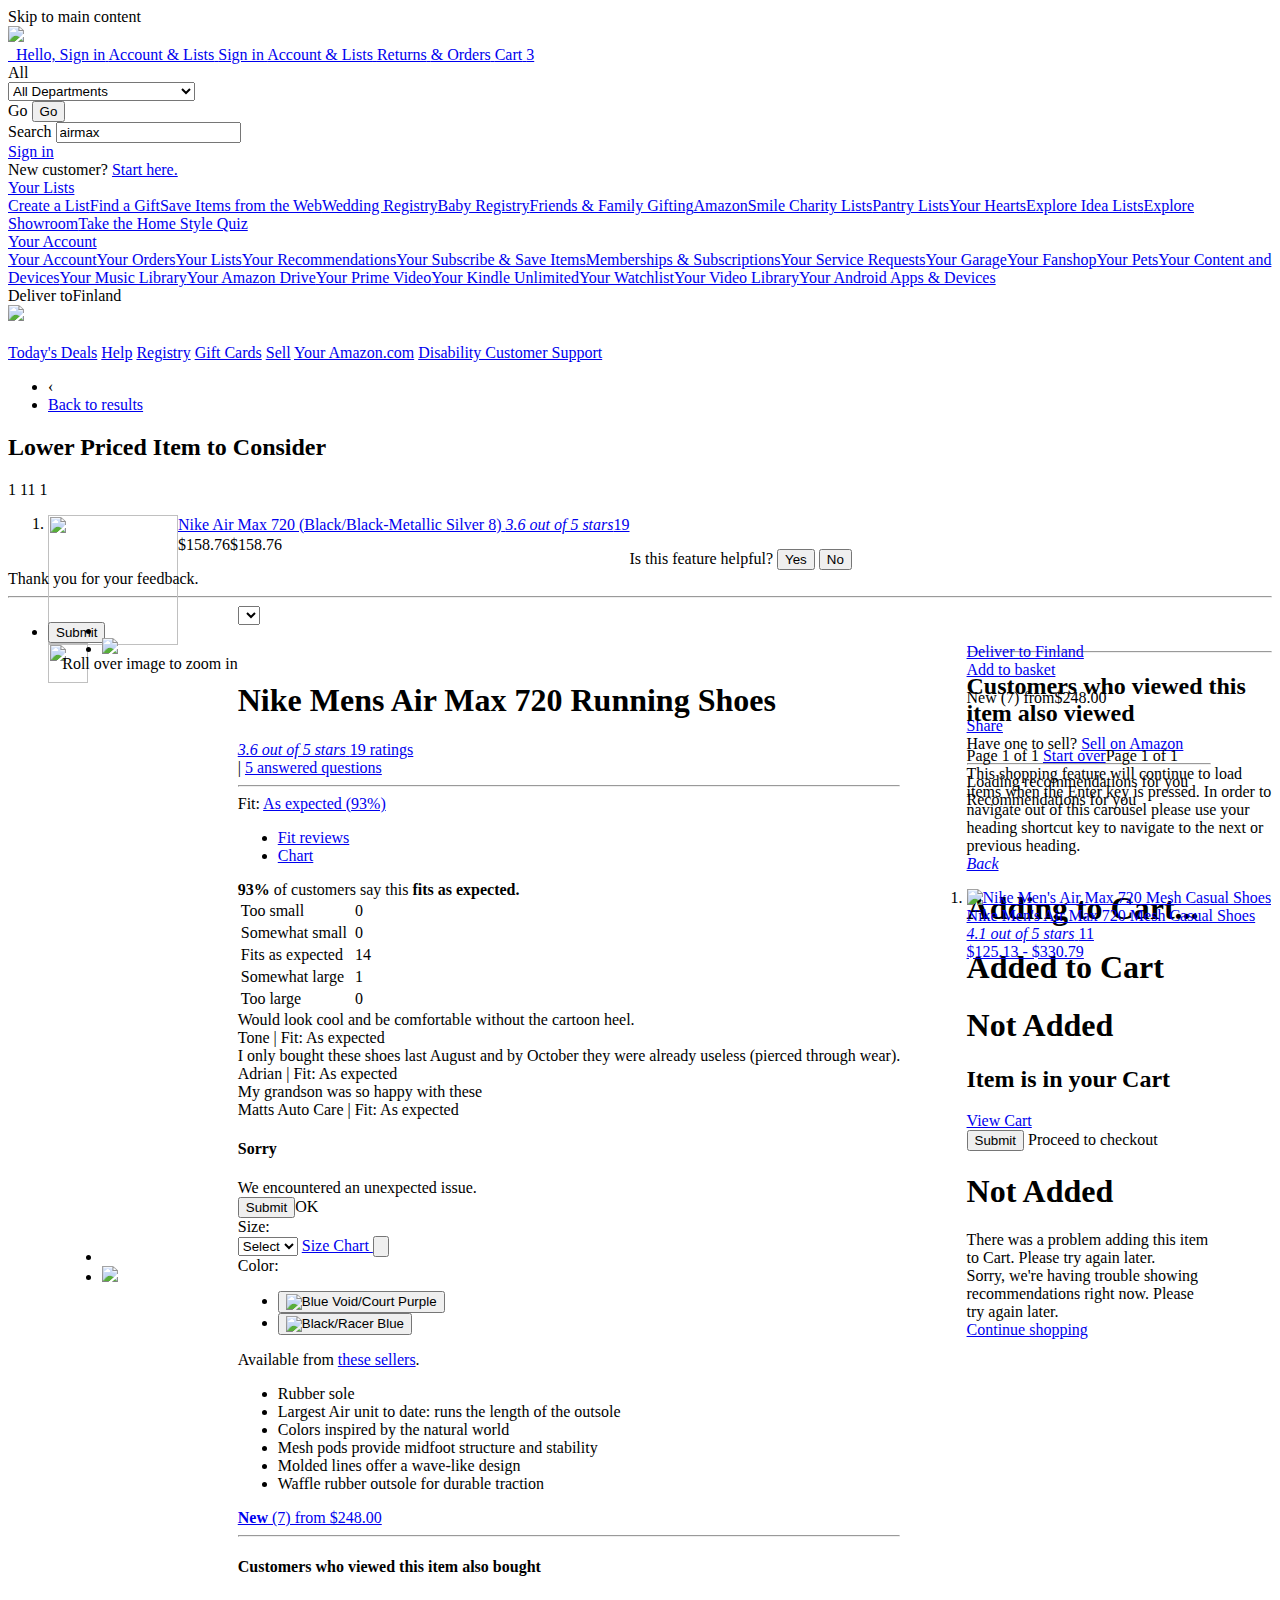
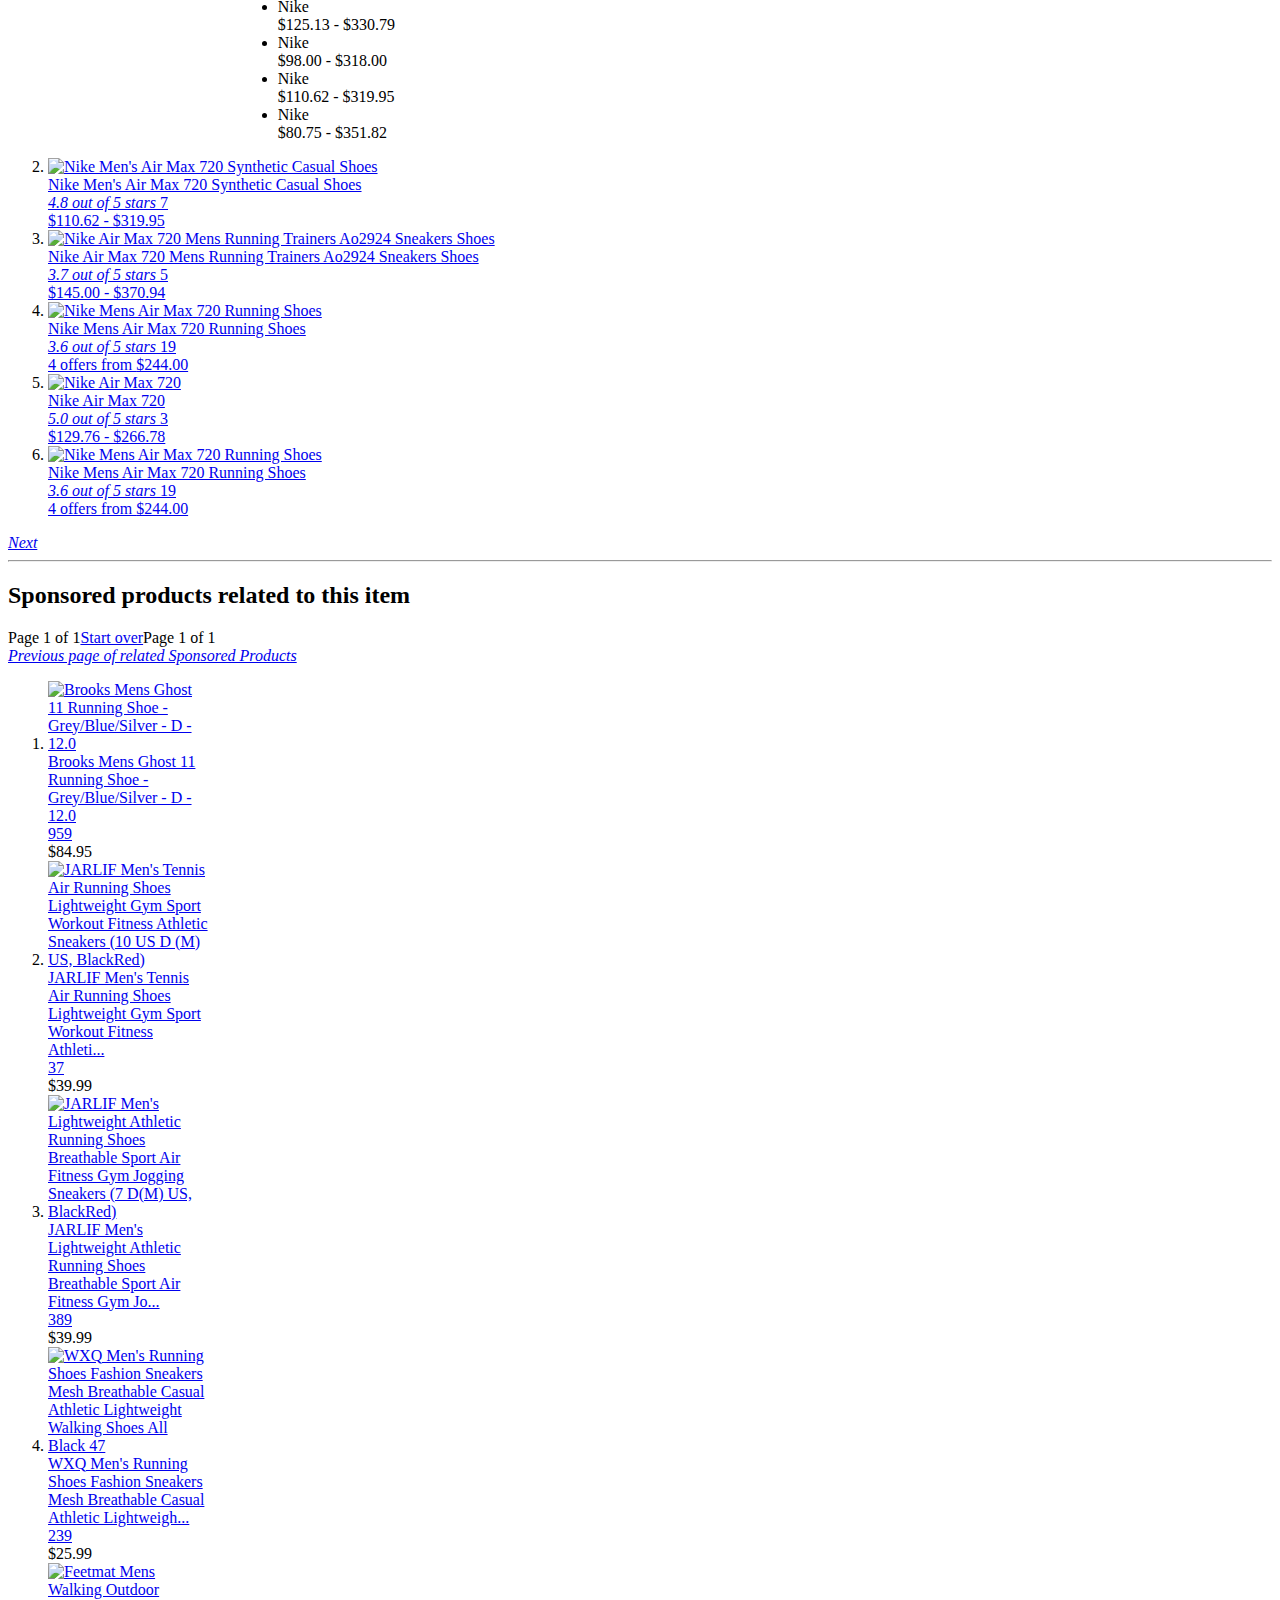
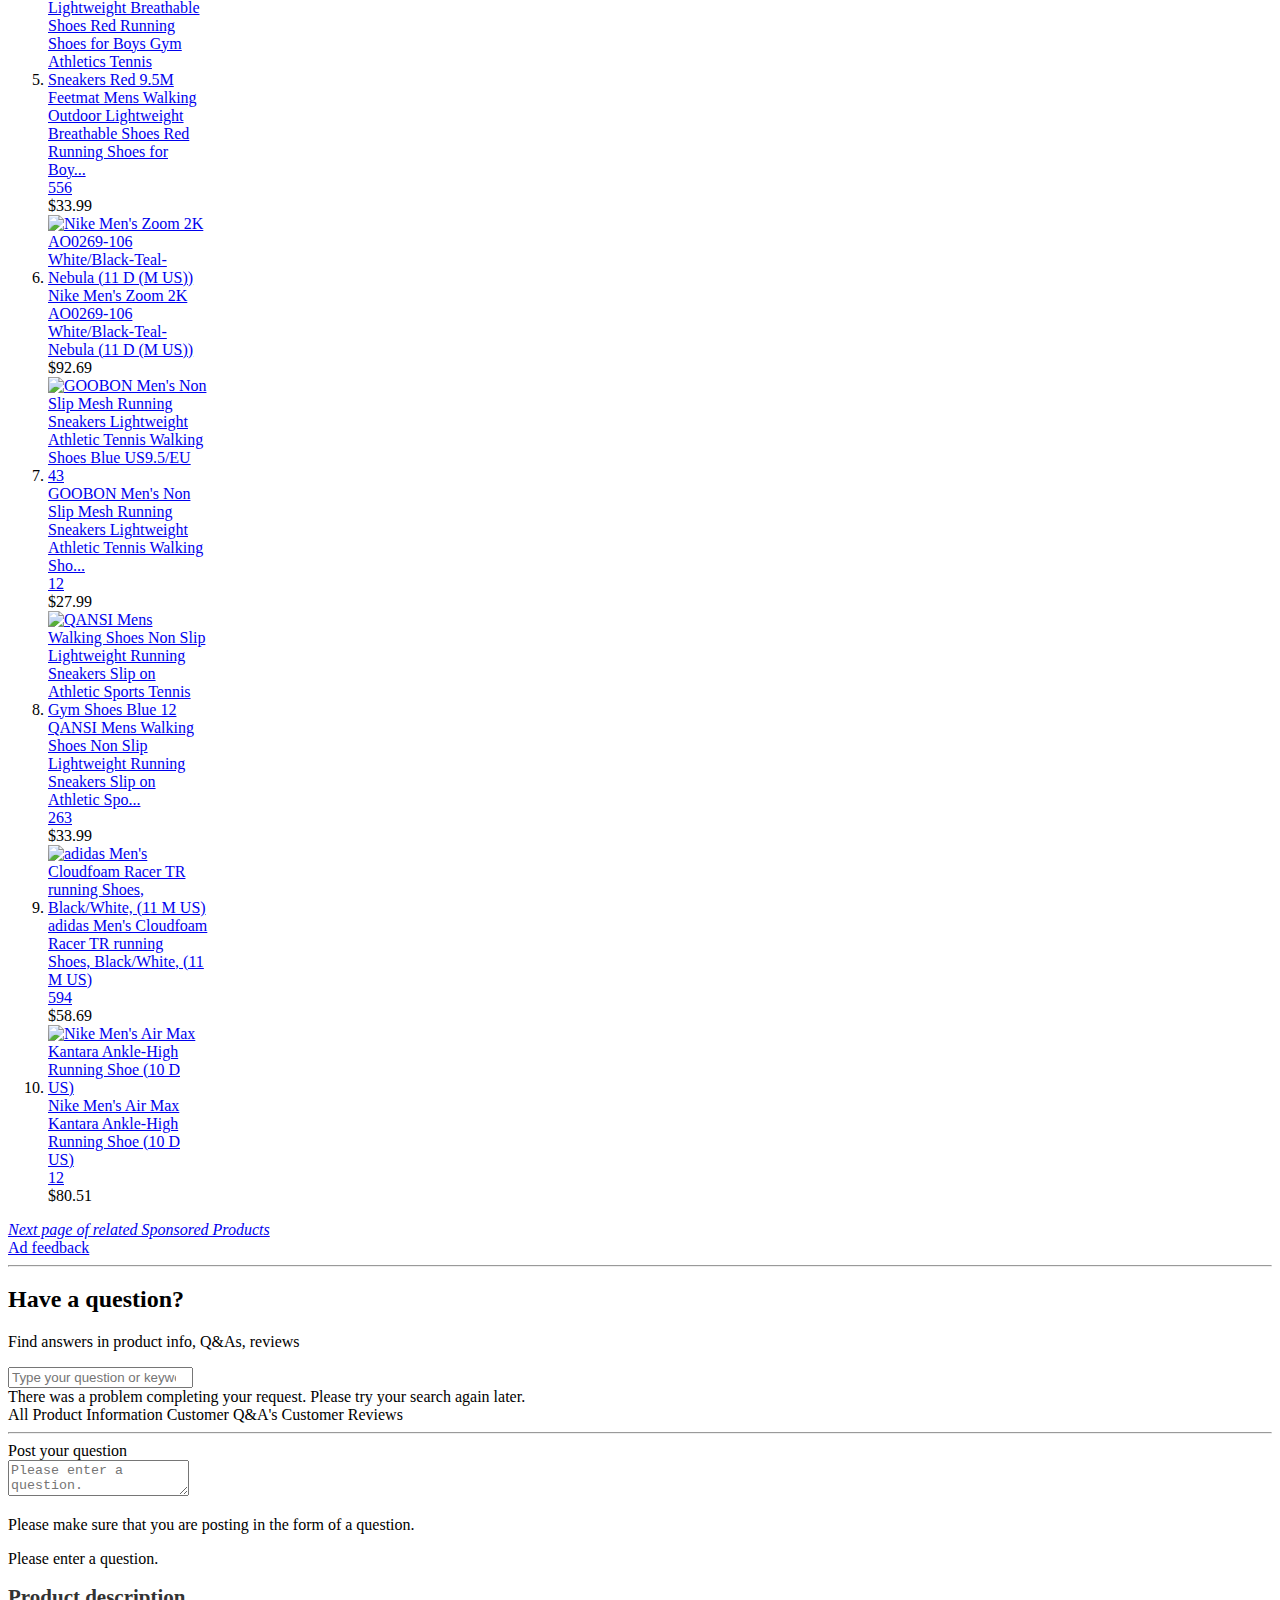
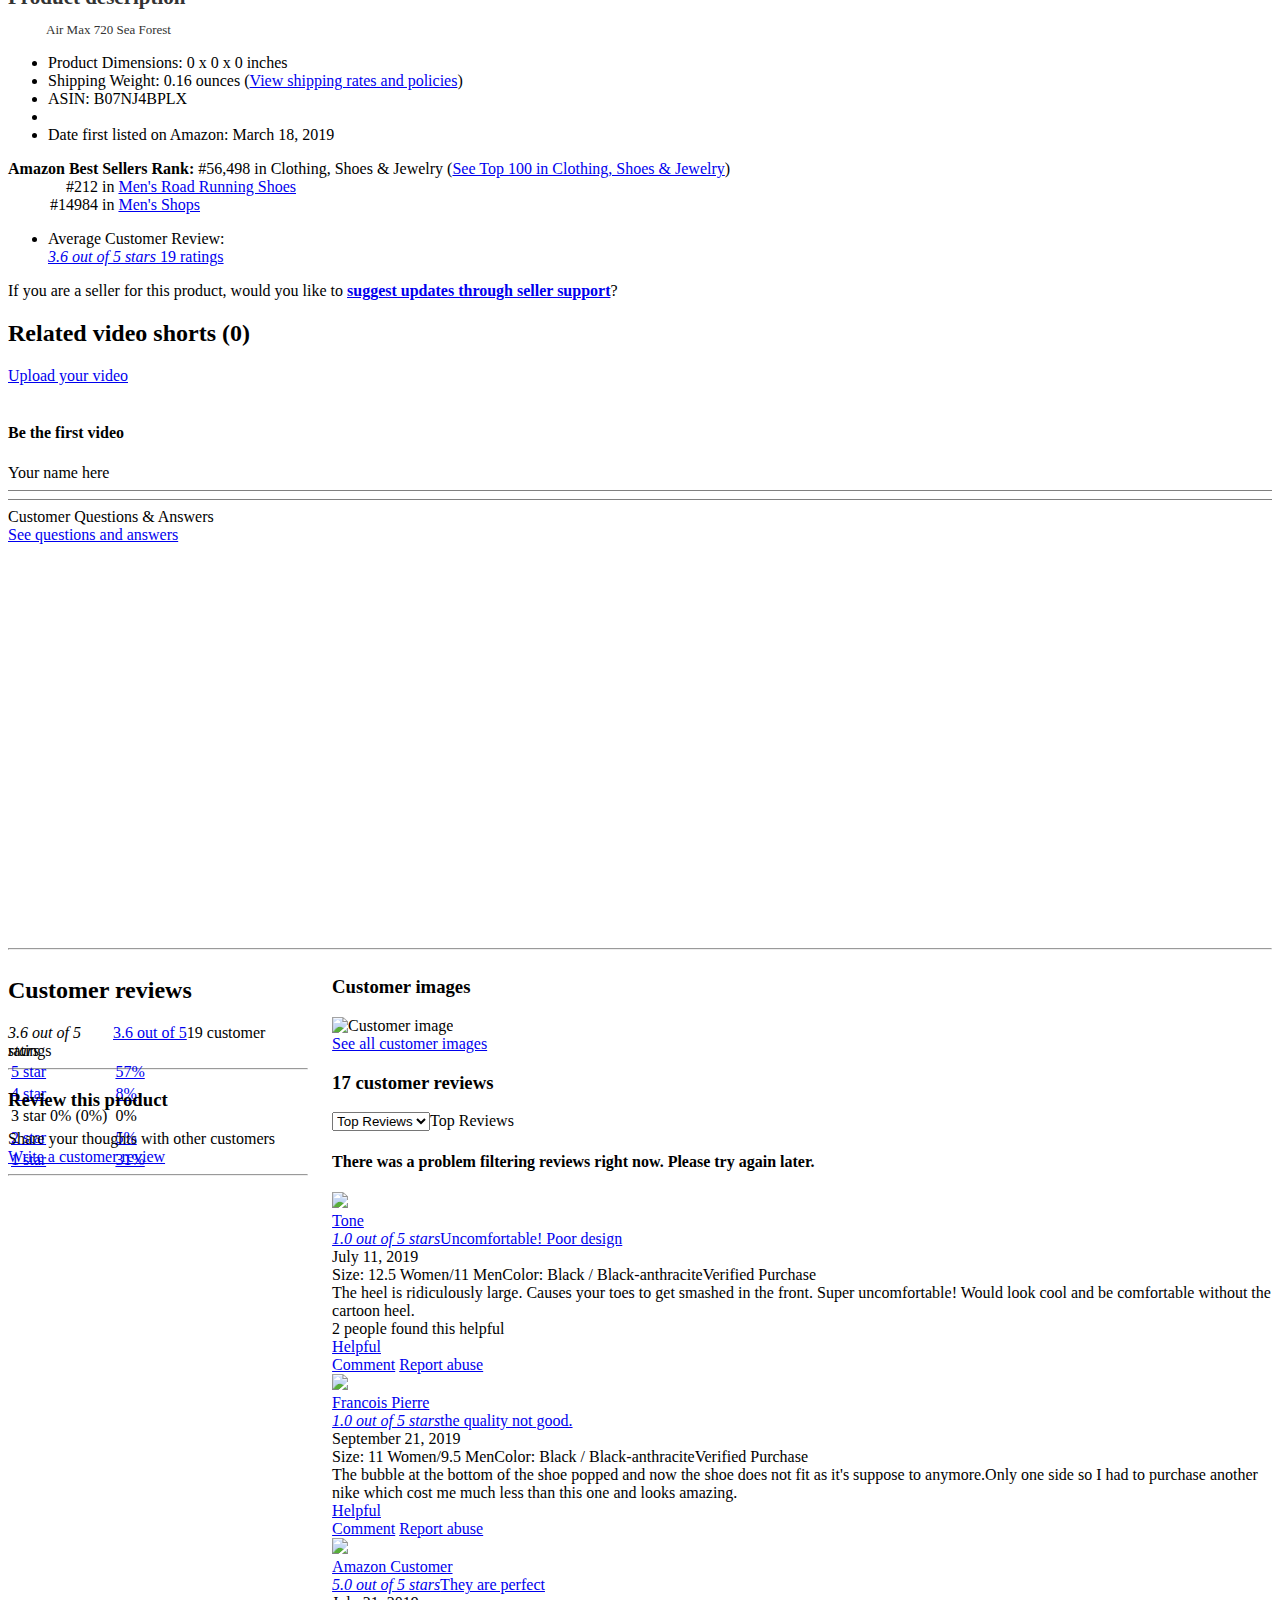
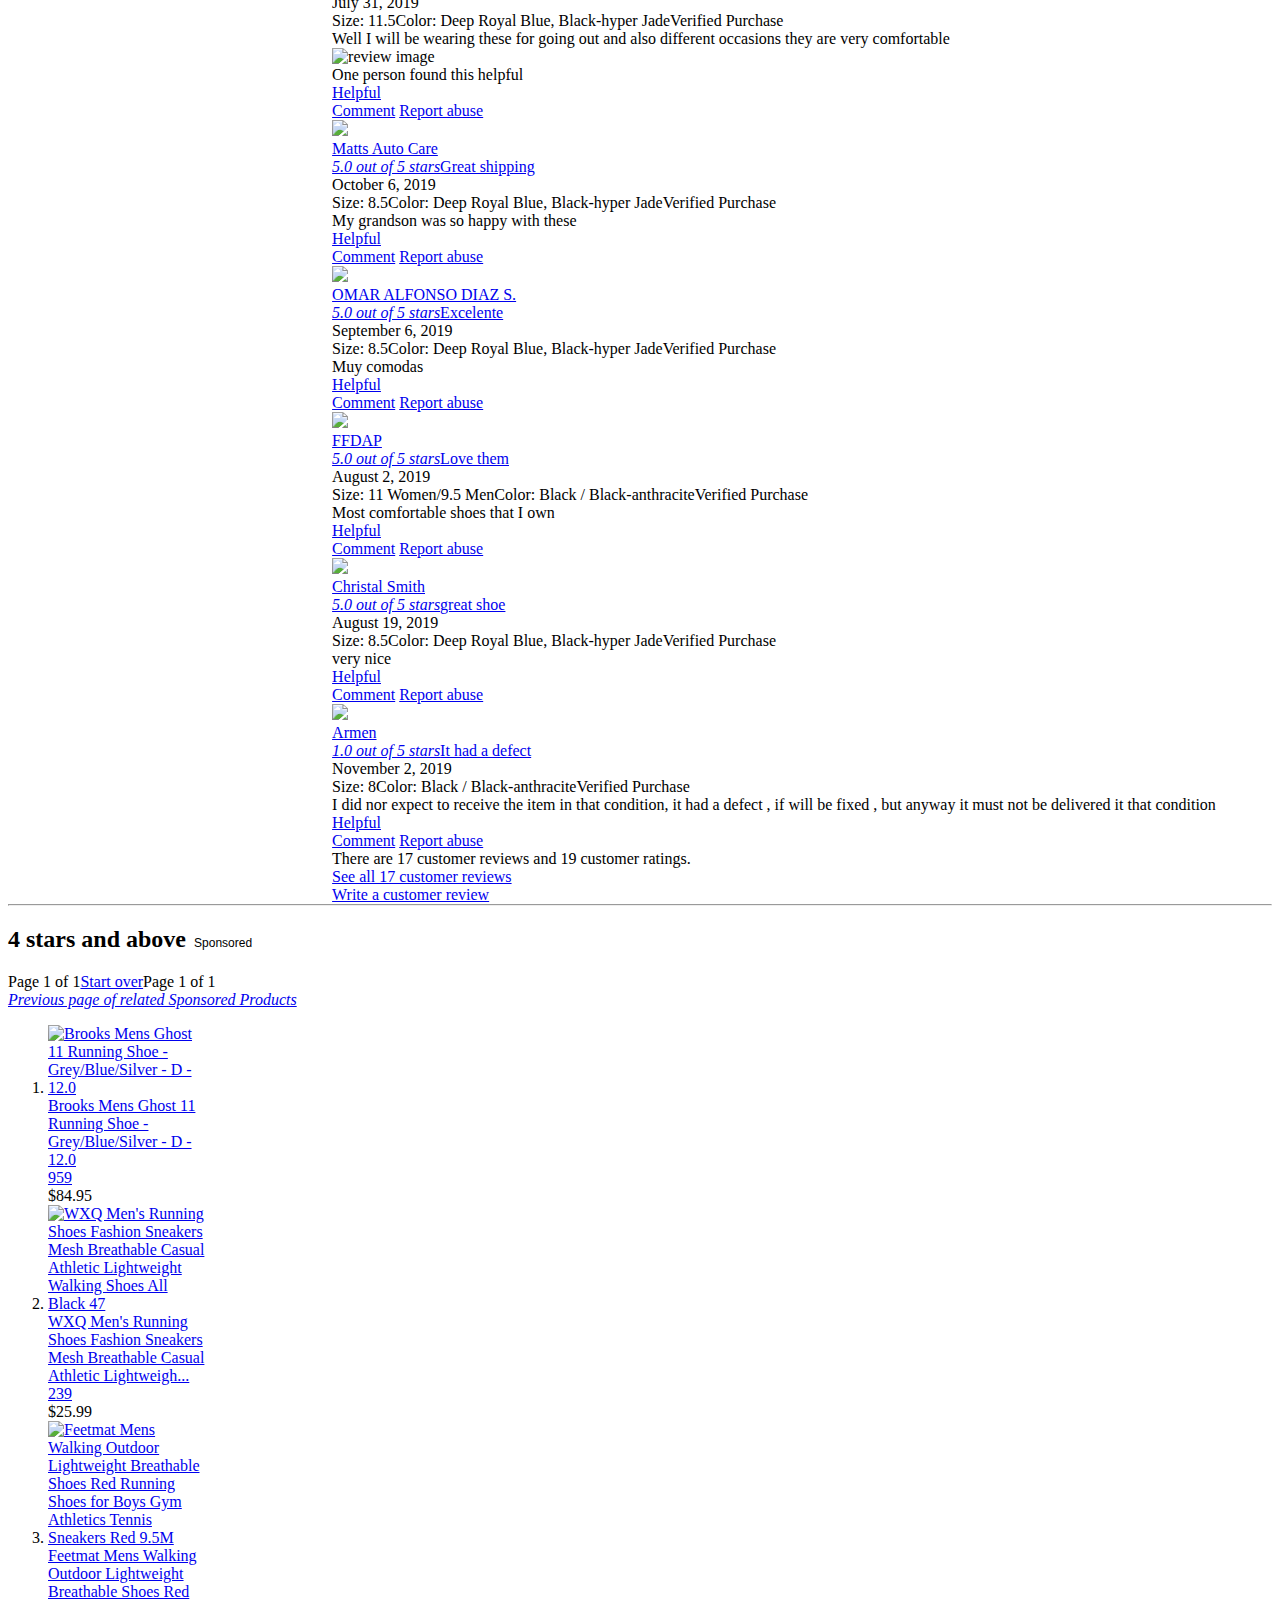
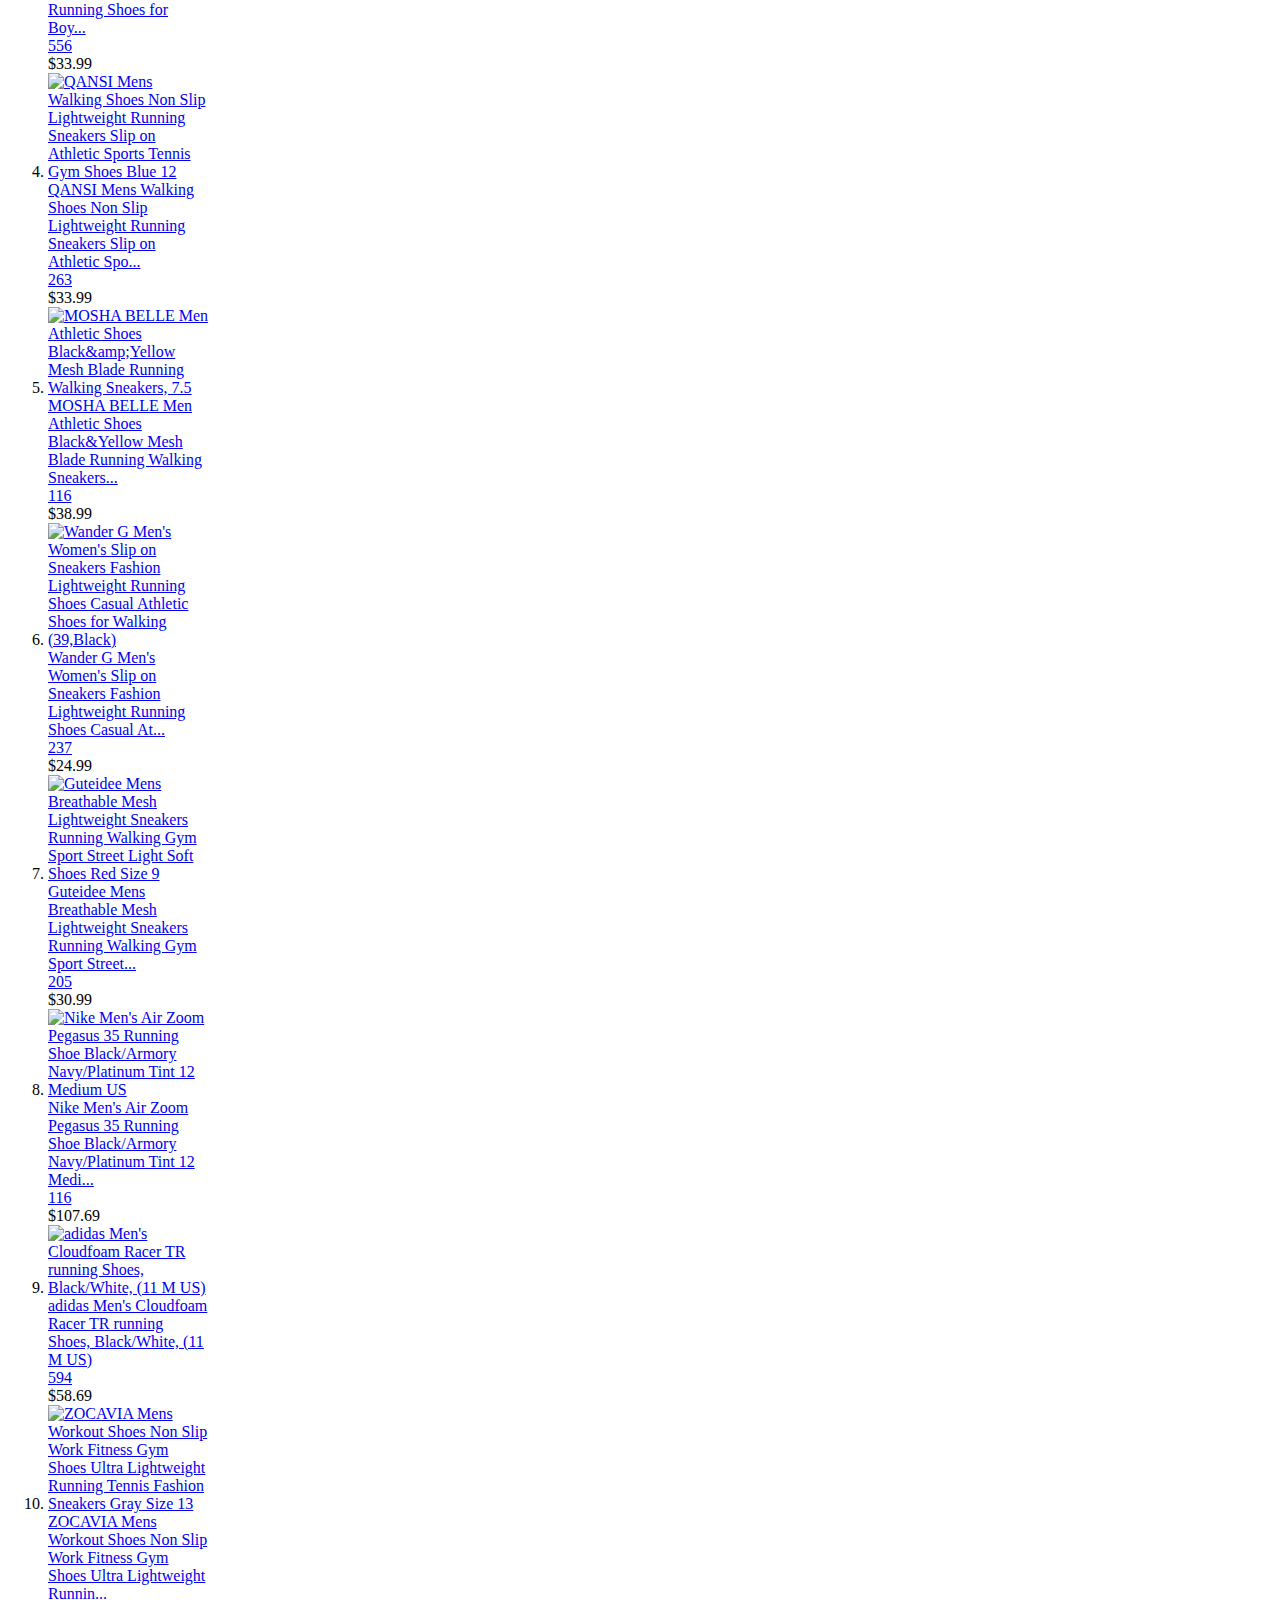
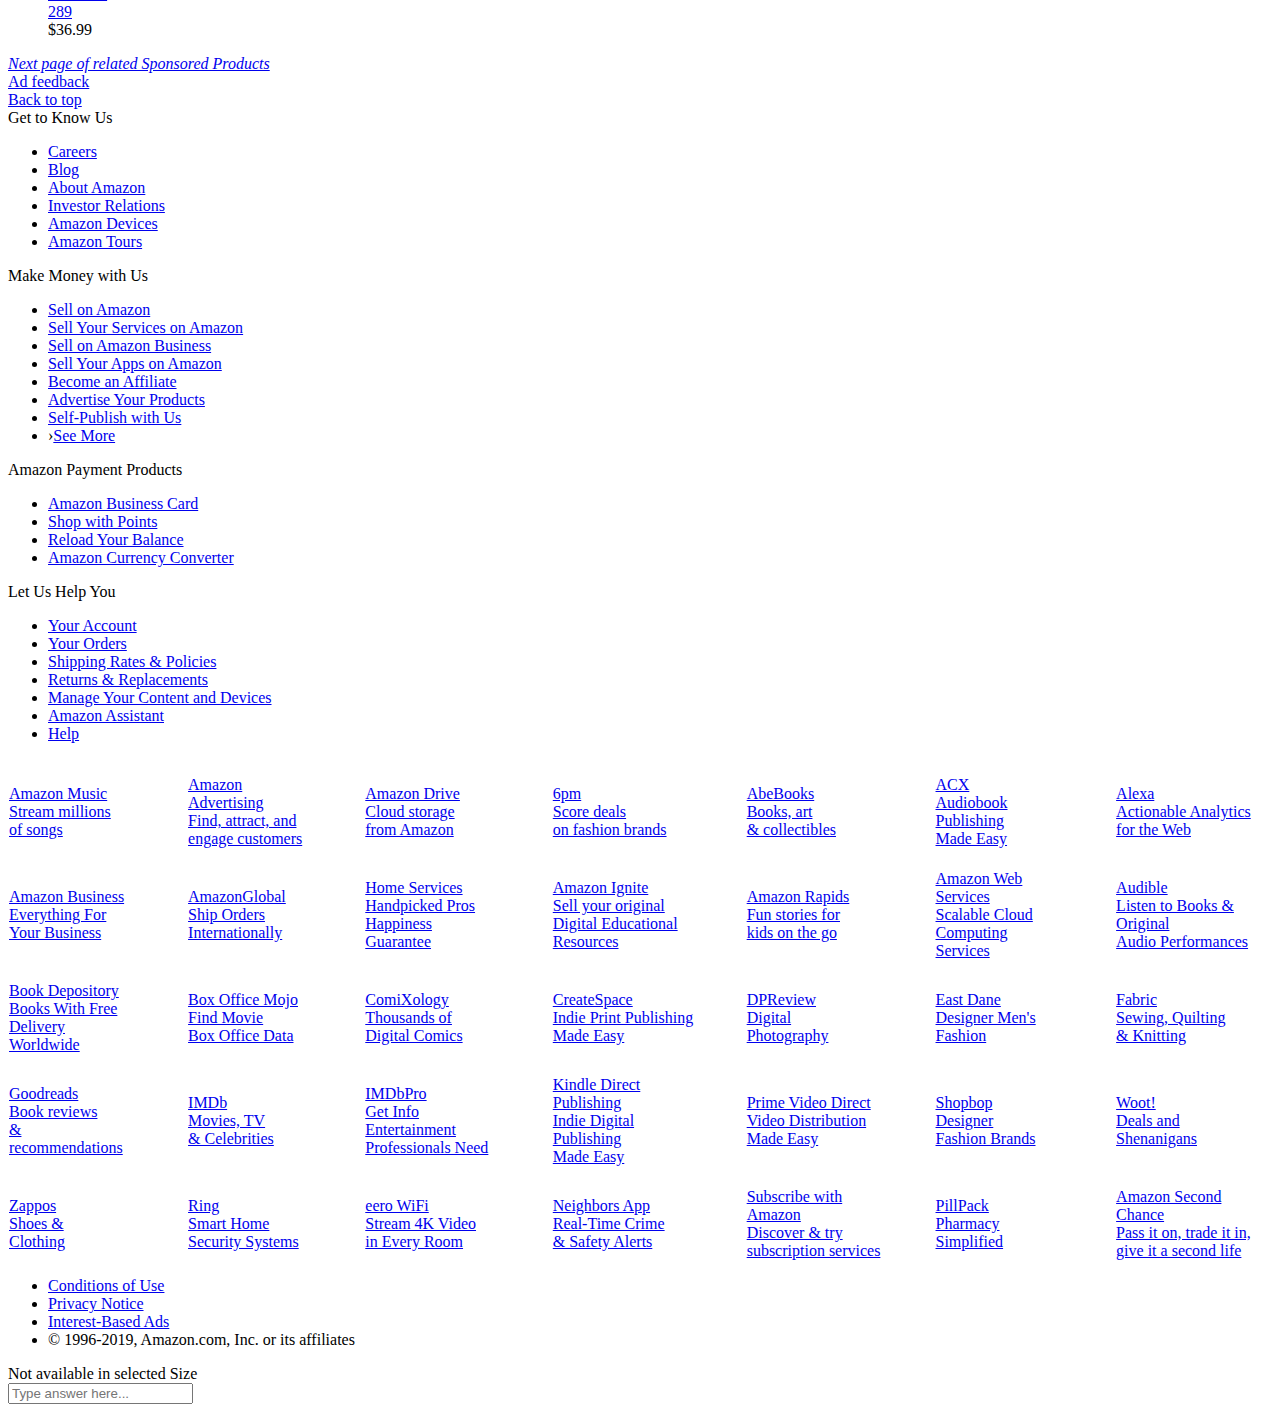
==== web/static/wrong-price/index.html @ 48854e72 "incorrect price case" ====
<!DOCTYPE html>
<!-- saved from url=(0133)https://www.amazon.com/Nike-Mens-Shoes-Royal-Hyper/dp/B07XCYPJDX/ref=sr_1_1?dchild=1&keywords=airmax&qid=1573899915&sr=8-1&th=1&psc=1 -->
<html lang="en-us" class="a-ws a-js a-audio a-video a-canvas a-svg a-drag-drop a-geolocation a-history a-webworker a-autofocus a-input-placeholder a-textarea-placeholder a-local-storage a-gradients a-transform3d -scrolling a-text-shadow a-text-stroke a-box-shadow a-border-radius a-border-image a-opacity a-transform a-transition a-ember gr__amazon_com" data-19ax5a9jf="dingo" data-aui-build-date="3.19.7-2019-11-04"><!-- sp:feature:head-start --><head><meta http-equiv="Content-Type" content="text/html; charset=UTF-8"><style class="vjs-styles-defaults">
      .video-js {
        width: 300px;
        height: 150px;
      }

      .vjs-fluid {
        padding-top: 56.25%
      }
    </style>
<meta http-equiv="x-dns-prefetch-control" content="on"><link rel="dns-prefetch" href="https://images-na.ssl-images-amazon.com/"><link rel="dns-prefetch" href="https://m.media-amazon.com/"><link rel="dns-prefetch" href="https://completion.amazon.com/"><link rel="stylesheet" href="wrong-price/Amazon.com _ Nike Mens Air Max 720 Running Shoes _ Road Running_files/51tax7M48-L._RC_516fcOUE-HL.css,01evdoiemkL.css,01K+Ps1DeEL.css,31pdJv9iSzL.css,01VszOUTO6L.css,11UGC+GXOPL.css,21LK7jaicML.css,11L58Qpo0GL.css,21kyTi1FabL.css,01ruG+gDPFL.css,01YhS3Cs-hL.css,21GwE3cR-yL.css,019SHZnt8RL.css,01wAWQRgXzL.css,21bWcRJYNIL.css">
<!-- sp:feature:nav-inline-css -->
<style>.nav-sprite-v1 .nav-sprite, .nav-sprite-v1 .nav-icon {
  background-image: url(https://images-na.ssl-images-amazon.com/images/G/01/gno/sprites/nav-sprite-global_bluebeacon-1x_optimized_layout1._CB468670774_.png);
  background-position: 0 1000px;
  background-repeat: repeat-x;
}
.nav-spinner {
  background-image: url(https://images-na.ssl-images-amazon.com/images/G/01/javascripts/lib/popover/images/snake._CB192571611_.gif);
  background-position: center center;
  background-repeat: no-repeat;
}
.nav-timeline-icon, .nav-access-image, .nav-timeline-prime-icon {
  background-image: url(https://images-na.ssl-images-amazon.com/images/G/01/gno/sprites/timeline_sprite_1x._CB276239408_.png);
  background-repeat: no-repeat;
}
</style><!-- NAVYAAN CSS -->
<link rel="stylesheet" href="wrong-price/Amazon.com _ Nike Mens Air Max 720 Running Shoes _ Road Running_files/21rQMjhzuzL._RC_7172e99ickL.css,11-cFHXC3yL.css,31DAr4NkZQL.css,21lRUdwotiL.css,41tc24mJIGL.css,11G4HxMtMSL.css,31OvHRW+XiL.css,01XHMOHpK1L.css_.css">
<!-- sp:feature:host-assets -->

















  
  







    

    





 
 
 
 






























 
 
 
 





















<!-- htmlBeginMarker -->

    
















    







    
    
    
    



  













            
        












  





    























  
  






































  




    
    

    
    












            


            






            

        








            






























  











    
    
  





        
        
        


  













    
    
    
    


            


            






            

        








            
























  












    
    











    
    
        
        


    
    




































  


   
    
    



























<style>
.ap_popover_unsprited .ap_body .ap_left{background-image:url(https://images-na.ssl-images-amazon.com/images/G/01/javascripts/lib/popover/images/po_left_17._V1_.png)}.ap_popover_unsprited .ap_body .ap_right{background-image:url(https://images-na.ssl-images-amazon.com/images/G/01/javascripts/lib/popover/images/po_right_17._V1_.png)}.ap_popover_unsprited .ap_header .ap_left{background-image:url(https://images-na.ssl-images-amazon.com/images/G/01/javascripts/lib/popover/images/po_top_left._V1_.png)}.ap_popover_unsprited .ap_header .ap_right{background-image:url(https://images-na.ssl-images-amazon.com/images/G/01/javascripts/lib/popover/images/po_top_right._V1_.png)}.ap_popover_unsprited .ap_header .ap_middle{background-image:url(https://images-na.ssl-images-amazon.com/images/G/01/javascripts/lib/popover/images/po_top._V1_.png)}.ap_popover_unsprited .ap_footer .ap_left{background-image:url(https://images-na.ssl-images-amazon.com/images/G/01/javascripts/lib/popover/images/po_bottom_left._V1_.png)}.ap_popover_unsprited .ap_footer .ap_right{background-image:url(https://images-na.ssl-images-amazon.com/images/G/01/javascripts/lib/popover/images/po_bottom_right._V1_.png)}.ap_popover_unsprited .ap_footer .ap_middle{background-image:url(https://images-na.ssl-images-amazon.com/images/G/01/javascripts/lib/popover/images/po_bottom._V1_.png)}.ap_popover_sprited .ap_body .ap_left,.ap_popover_sprited .ap_body .ap_right{background-image:url(https://images-na.ssl-images-amazon.com/images/G/01/javascripts/lib/popover/images/light/sprite-v._V1_.png)}.ap_popover_sprited .ap_closebutton,.ap_popover_sprited .ap_footer .ap_left,.ap_popover_sprited .ap_footer .ap_middle,.ap_popover_sprited .ap_footer .ap_right,.ap_popover_sprited .ap_header .ap_left,.ap_popover_sprited .ap_header .ap_middle,.ap_popover_sprited .ap_header .ap_right{background-image:url(https://images-na.ssl-images-amazon.com/images/G/01/javascripts/lib/popover/images/light/sprite-h._V1_.png)}.ap_popover_sprited .ap_body .ap_left-arrow,.ap_popover_sprited .ap_body .ap_right-arrow{background-image:url(https://images-na.ssl-images-amazon.com/images/G/01/javascripts/lib/popover/images/light/sprite-arrow-v._V1_.png)}.ap_popover{position:absolute;outline:0}.ap_body{height:100%;min-height:36px;position:relative;background-color:#fff;margin:0 17px}.ap_body .ap_left,.ap_popover_sprited .ap_body .ap_left-arrow{width:17px;height:100%;position:absolute;top:0;left:-17px;background-attachment:scroll;background-repeat:repeat-y}.ap_popover_sprited .ap_body .ap_left{background-position:0 top}.ap_body .ap_right,.ap_popover_sprited .ap_body .ap_right-arrow{width:17px;height:100%;position:absolute;top:0;right:-17px;background-attachment:scroll;background-repeat:repeat-y}.ap_popover_sprited .ap_body .ap_right{background-position:-51px top}.ap_footer,.ap_header{position:relative;width:100%}.ap_footer *,.ap_header *{height:26px}.ap_header .ap_left{position:absolute;top:0;left:0;width:34px;background-attachment:scroll;background-repeat:no-repeat}.ap_popover_sprited .ap_header .ap_left{background-position:left -2px}.ap_header .ap_right{width:34px;position:absolute;top:0;right:0;background-attachment:scroll;background-repeat:no-repeat}.ap_popover_sprited .ap_header .ap_right{background-position:right -2px}.ap_header .ap_middle{margin:0 34px;background-attachment:scroll;background-repeat:repeat-x}.ap_popover_sprited .ap_header .ap_middle{background-position:0 -70px}.ap_footer .ap_left{position:absolute;top:0;left:0;width:34px;background-attachment:scroll;background-repeat:no-repeat}.ap_popover_sprited .ap_footer .ap_left{background-position:left -40px}.ap_footer .ap_right{width:34px;position:absolute;top:0;right:0;background-attachment:scroll;background-repeat:no-repeat}.ap_popover_sprited .ap_footer .ap_right{background-position:right -40px}.ap_footer .ap_middle{margin:0 34px;background-attachment:scroll;background-repeat:repeat-x}.ap_popover_sprited .ap_footer .ap_middle{background-position:0 -108px}.ap_popover .ap_titlebar{display:none;position:absolute;left:0;top:0;background-color:#EAF3FE;border-bottom:1px solid #C2DDF2;font-size:14px;font-weight:700;margin:8px 18px;white-space:nowrap;overflow:hidden}.ap_popover .ap_titlebar.multiline{white-space:normal;overflow:visible}.ap_popover .ap_titlebar .ap_title{padding:4px 0;margin-left:10px;overflow:hidden}#ap_overlay,#ap_overlay div{background-color:#3F4C58;width:100%;position:absolute;top:0;left:0;z-index:99}.ap_popover .ap_close{position:absolute;right:18px;top:13px}.ap_popover .ap_close a{padding:5px;text-decoration:none;outline:0}.ap_popover .ap_close .ap_closetext{display:none;margin-right:5px;line-height:1em}.ap_popover .ap_closebutton{display:-moz-inline-box;display:inline-block;width:15px;height:15px;background-repeat:no-repeat;background-position:0 -136px;position:relative;overflow:hidden;vertical-align:top}.ap_popover .ap_closebutton span{position:absolute;top:-9999px}.ap_popover .ap_close img{vertical-align:top}.ap_classic{border-top:1px solid #ccc;border-left:1px solid #ccc;border-bottom:1px solid #2F2F1D;border-right:1px solid #2F2F1D;background-color:#EFEDD4;padding:3px}.ap_classic .ap_titlebar{color:#86875D;font-size:12px;padding:0 0 3px 0;line-height:1em}.ap_classic .ap_close{float:right}.ap_classic .ap_content{clear:both;background-color:#fff;border:1px solid #ACA976;padding:8px;font-size:11px}
</style>
<link rel="stylesheet" href="wrong-price/Amazon.com _ Nike Mens Air Max 720 Running Shoes _ Road Running_files/416kQIkBd-L._RC_41ufqE3zTRL.css,11UGK4+GCNL.css,210LbiKyCML.css,31j6BOPjmzL.css,01ekIXTj5kL.css,01KvCqKMBgL.css,21ckusqmu6L.css,014trSKrO3L.css,21UvDaNT8uL.css,21ByukFKG4L.css,01f0Gtj6a9L.css,01HK5awd8AL.css,01D-B-OeNDL.css,21CTcSQ19+L.css,01tf3OZN+lL.css">
<link rel="stylesheet" href="wrong-price/Amazon.com _ Nike Mens Air Max 720 Running Shoes _ Road Running_files/41-w0PQZ19L.css">
<link rel="stylesheet" href="wrong-price/Amazon.com _ Nike Mens Air Max 720 Running Shoes _ Road Running_files/01YXz0HO1fL.css">
<link rel="stylesheet" href="wrong-price/Amazon.com _ Nike Mens Air Max 720 Running Shoes _ Road Running_files/21EHKNyvbWL.css">














    






    
    



      


    






 





















        










    
    





















 
 
 















    

      








        




























































    
    
      



    
    
    
    
        
        





























        





    
    






  

    












<style type="text/css">

  #cm_cr_dpwidget .a-size-micro {
    font-size: 9px;
  } 

  #cm_cr_dpwidget .c7yTopDownDashedStrike {
    border-top: 1px dashed #A9A9A9;
    border-bottom: 1px dashed #A9A9A9;
  }

  #cm_cr_dpwidget .c7yBadgeAUI {
    text-transform: uppercase;
    letter-spacing: 0.5px;
    padding: 2px;
    white-space: nowrap;
  }

</style>



<style type="text/css">.nav-sprite-v1 .nav-sprite, .nav-sprite-v1 .nav-icon {
  background-image: url(https://images-na.ssl-images-amazon.com/images/G/01/gno/sprites/nav-sprite-global_bluebeacon-1x_optimized_layout1._CB468670774_.png);
  background-position: 0 1000px;
  background-repeat: repeat-x;
}
.nav-spinner {
  background-image: url(https://images-na.ssl-images-amazon.com/images/G/01/javascripts/lib/popover/images/snake._CB192571611_.gif);
  background-position: center center;
  background-repeat: no-repeat;
}
.nav-timeline-icon, .nav-access-image, .nav-timeline-prime-icon {
  background-image: url(https://images-na.ssl-images-amazon.com/images/G/01/gno/sprites/timeline_sprite_1x._CB276239408_.png);
  background-repeat: no-repeat;
}

@media screen and (-webkit-min-device-pixel-ratio:0) {
    #shipToAUIButton .a-dropdown-prompt { display:inline-block; width:120px; overflow:hidden; text-overflow:ellipsis;  }
}
#rhf .cBoxTL, #rhf .cBoxTR, #rhf .cBoxBL, #rhf .cBoxBR { background-image:url(https://images-na.ssl-images-amazon.com/images/G/01/common/sprites/sprite-site-wide-2._CB146303866_.png); }
.swSprite { display: -moz-inline-box; display: inline-block; margin: 0;padding: 0; position: relative; overflow: hidden; vertical-align: middle; background-image: url(https://images-na.ssl-images-amazon.com/images/G/01/common/sprites/sprite-site-wide._CB377386094_.png); background-repeat: no-repeat; }
.swSprite span { position: absolute; left: -9999px; }
.sims-popunder{background:url(https://images-na.ssl-images-amazon.com/images/G/01/nav2/images/sims_atc_205px._V376380388_.png) no-repeat scroll left bottom transparent;min-height:256px}
.rhfWrapper .shoveler .back-button a .bg-image, .rhfWrapper .shoveler .next-button a .bg-image, .rhfWrapper .shoveler div.disabled-button { background-image: url(https://images-na.ssl-images-amazon.com/images/G/01/common/sprites/sprite-site-wide._CB377386094_.png); }
.rhfWrapper .shoveler .next-button a .bg-image {  background-position: -60px -80px;background-color: white;}
.rhfWrapper .shoveler .back-button a .bg-image { background-position: -30px -80px; background-color: white;}
.auiTestSprite { background: url(https://images-na.ssl-images-amazon.com/images/G/01/nav2/images/sprite-carousel-btns-stars2._CB376388587_.png) no-repeat scroll 0 0 transparent; }

  .simsWrapper .shoveler ul { height: 218px; }
  .apparel .simsWrapper .shoveler ul { height: 318px;}

#twister .swatches li.swatchSelect .arrow { background:url(https://images-na.ssl-images-amazon.com/images/G/01/twister/images/down-arrow-shadow-v2._CB267603003_.png) no-repeat center top; }
#twister .swatches li.swatchUnavailableHover .xoverlay  { background: url(https://images-na.ssl-images-amazon.com/images/G/01/twister/images/swatches._CB146859256_.png) repeat -54px -64px; }
#twisterPopover .twisterPopoverArrow { background:url(https://images-na.ssl-images-amazon.com/images/G/01/gateway/csw/tri-down._CB155542082_.png)no-repeat 11px 0; }
#wishlist-dropdown-content .s_plus { background:url(https://images-na.ssl-images-amazon.com/images/G/01/common/sprites/sprite-dp-2._CB384267953_.png) no-repeat scroll -140px -540px transparent; }
#fg_sizing_tabs { background:transparent url(https://images-na.ssl-images-amazon.com/images/G/01/apparel/rcxgs/tabs/tab-border._CB192207177_.gif) repeat-x scroll left bottom; }
#fg_sizing_tabs li { background:transparent url(https://images-na.ssl-images-amazon.com/images/G/01/apparel/rcxgs/tabs/tab-unselected-left._CB192207176_.gif) no-repeat scroll left top; }
#fg_sizing_tabs li div { background:transparent url(https://images-na.ssl-images-amazon.com/images/G/01/apparel/rcxgs/tabs/tab-unselected-right._CB192207176_.gif) no-repeat scroll right top; }
#fg_sizing_tabs li div.last { background-image:url(https://images-na.ssl-images-amazon.com/images/G/01/apparel/rcxgs/tabs/tab-unselected-right-last._CB192207179_.gif); }
#fg_sizing_tabs li.fg_highlight { background-image:url(https://images-na.ssl-images-amazon.com/images/G/01/apparel/rcxgs/tabs/tab-selected-left._CB192207176_.gif); }
#fg_sizing_tabs li.fg_highlight div { background-image:url(https://images-na.ssl-images-amazon.com/images/G/01/apparel/rcxgs/tabs/tab-selected-right._CB192207176_.gif); }
#fg_sizing_tabs li.fg_highlight div.last { background-image:url(https://images-na.ssl-images-amazon.com/images/G/01/apparel/rcxgs/tabs/tab-selected-right-last._CB192207176_.gif); }

#detailpage-click2call .c2c-phone-icon { background-image:url(https://images-na.ssl-images-amazon.com/images/G/01/electronics/click2call/click2call-sprite._CB156431432_.png); background-repeat:no-repeat; background-position: 0px 0px; width:57px; height:57px; margin-right:6px; }
.cmtySprite { background-image: url(https://images-na.ssl-images-amazon.com/images/G/01/common/sprites/sprite-communities._CB320811603_.png); background-repeat: no-repeat; }


  
    .tagEdit {
      padding-bottom:4px;
      padding-top:4px;
    }

    .edit-tag {
      width: 155px;
      margin-left: 10px;
    }

    .list-tags {
      white-space: nowrap;
      padding: 1px 0px 0px 0px;
    }

   #suggest-table {
      display: none;
      position: absolute;
      z-index: 2;
      background-color: #fff;
      border: 1px solid #9ac;
    }

    #suggest-table tr td{
      color: #333;
      font: 11px Verdana, sans-serif;
      padding: 2px;
    }

    #suggest-table tr.hovered {
      color: #efedd4;
      background-color: #9ac;
    }

  
  .see-popular {
    padding: 1.3em 0 0 0;
  }

  .tag-cols {
    border-collapse: collapse;
  }

  .tag-cols td {
    vertical-align: top;
    width: 250px;
    padding-right: 30px;
  }

  .tag-cols .tag-row {
    padding: 0 0 7px 0px;
  }

  .tag-cols .see-all {
    white-space: nowrap;
    padding-top: 5px;
  }

  .tags-piles-feedback {
    display: none;
    color: #000;
    font-size: 0.9em;
    font-weight: bold;
    margin: 0px 0 0 0;
   }

  .tag-cols i {
    display: none;
    cursor: pointer;
    cursor: hand;
    float: left;
    font-style: normal;
    font-size: 0px;
    vertical-align: bottom;
    width: 16px;
    height: 16px;
    margin-top: 1px;
    margin-right: 3px;
  }

  .tag-cols .snake {
    display: block;
    background: url('https://images-na.ssl-images-amazon.com/images/G/01/x-locale/communities/tags/graysnake._CB192250049_.gif');
  }

  #tagContentHolder .tip {
    display: none;
    color: #999;
    font-size: 10px;
    padding-top: 0.25em;
  }

  #tagContentHolder .tip a {
    color: #999 !important;
    text-decoration: none !important;
    border-bottom: solid 1px #CCC;
  }

  .nowrap {
    white-space: nowrap;
  }

  #tgEnableVoting {
    display: none;
  }

  #tagContentHolder .count {
    color: #666;
    font-size: 10px;
    margin-left: 3px;
    white-space: nowrap;
  }

  .count.tgVoting {
    cursor: pointer;
  }

  .tgVoting .tgCounter {
    margin-right: 3px;
    border-bottom: 1px dashed #003399;
    color: #003399;
  }


.c2c-inline-sprite {
    display: -moz-inline-box;
    display: inline-block;
    margin: 0;padding: 0; 
    position: relative;
    overflow: hidden;
    vertical-align: middle;
    background-image: url(https://images-na.ssl-images-amazon.com/images/G/01/electronics/click2call/click2call-sprite._CB156431432_.png);
    background-repeat: no-repeat;
}
.c2c-inline-sprite span {
    position:absolute;
    top:-9999px;
}

.dp-call-me-button {
    width:52px;
    height:22px;
    background-position:0px -57px; 
}

</style>
















        
        
            
            
        
        
        
            
        















<link rel="canonical" href="https://www.amazon.com/Nike-Mens-Air-Running-Shoes/dp/B07NJ4BPLX">
<meta name="description" content="Buy Nike Mens Air Max 720 Running Shoes and other Road Running at Amazon.com. Our wide selection is eligible for free shipping and free returns.">
<meta name="title" content="Amazon.com | Nike Mens Air Max 720 Running Shoes | Road Running">

<meta name="keywords" content="airmax">
<title>Amazon.com | Nike Mens Air Max 720 Running Shoes | Road Running</title>











<style type="text/css">

/* Override for Native DropDown changes */
     #buybox_feature_div #OneClickBox, #buybox #OneClickBox { text-align:center;}
     #buybox_feature_div #oneClickAvailable, #buybox #oneClickAvailable { text-align:center;}
     #defaultChildDropdown_feature_div .a-native-dropdown { display: inline;}
     #defaultChildDropdown_feature_div .a-dropdown-container .a-button-dropdown { display: none !important;}

</style>

<link rel="stylesheet" href="wrong-price/Amazon.com _ Nike Mens Air Max 720 Running Shoes _ Road Running_files/beacon._CB513066589_.css"><link rel="stylesheet" href="wrong-price/Amazon.com _ Nike Mens Air Max 720 Running Shoes _ Road Running_files/01r8lpNJhRL.css"><link rel="stylesheet" href="wrong-price/Amazon.com _ Nike Mens Air Max 720 Running Shoes _ Road Running_files/11hlEWdpPvL._RC_31dZWP+VLdL.css_.css"><style>.s-suggestion { padding: 8px 10px; font-size: 16px; font-family: "Amazon Ember"; cursor: pointer; }</style><link rel="stylesheet" href="wrong-price/Amazon.com _ Nike Mens Air Max 720 Running Shoes _ Road Running_files/review-lightbox-combined._CB279064432_.css"><link rel="stylesheet" href="wrong-price/Amazon.com _ Nike Mens Air Max 720 Running Shoes _ Road Running_files/11hlEWdpPvL._RC_31dZWP+VLdL.css_.css"><link rel="stylesheet" href="wrong-price/Amazon.com _ Nike Mens Air Max 720 Running Shoes _ Road Running_files/11hlEWdpPvL._RC_31dZWP+VLdL.css_.css"><link rel="stylesheet" href="wrong-price/Amazon.com _ Nike Mens Air Max 720 Running Shoes _ Road Running_files/11hlEWdpPvL._RC_31dZWP+VLdL.css_.css"></head><!-- sp:feature:start-body -->
<body class="a-m-us a-aui_152852-c a-aui_157141-c a-aui_158613-t1 a-aui_72554-c a-aui_dropdown_187959-c a-aui_pci_risk_banner_210084-c a-aui_perf_130093-c a-aui_tnr_v2_180836-c a-aui_ux_145937-c a-meter-animate" data-gr-c-s-loaded="true"><div id="ap_container"></div><iframe frameborder="0" tabindex="-1" src="javascript:void(false)" style="display:none;position:absolute;z-index:0;filter:Alpha(Opacity=&#39;0&#39;);opacity:0;" src="wrong-price/Amazon.com _ Nike Mens Air Max 720 Running Shoes _ Road Running_files/saved_resource.html"></iframe><iframe frameborder="0" tabindex="-1" src="javascript:void(false)" style="display:none;position:absolute;z-index:0;filter:Alpha(Opacity=&#39;0&#39;);opacity:0;" src="wrong-price/Amazon.com _ Nike Mens Air Max 720 Running Shoes _ Road Running_files/saved_resource(1).html"></iframe><iframe frameborder="0" tabindex="-1" src="javascript:void(false)" style="display:none;position:absolute;z-index:0;filter:Alpha(Opacity=&#39;0&#39;);opacity:0;" src="wrong-price/Amazon.com _ Nike Mens Air Max 720 Running Shoes _ Road Running_files/saved_resource(2).html"></iframe><div id="a-page" aria-hidden="false"><script type="a-state" data-a-state="{&quot;key&quot;:&quot;a-wlab-states&quot;}">{"AUI_157141":"C","AUI_152852":"C","AUI_TNR_V2_180836":"C","AUI_UX_145937":"C","AUI_158613":"T1","AUI_72554":"C","AUI_DROPDOWN_187959":"C","AUI_PCI_RISK_BANNER_210084":"C","AUI_PERF_130093":"C"}</script><script>typeof uex === 'function' && uex('ld', 'portal-bb', {wb: 1})</script>
<img src="wrong-price/Amazon.com _ Nike Mens Air Max 720 Running Shoes _ Road Running_files/nav-sprite-global_bluebeacon-1x_optimized_layout1._CB468670774_.png" style="display:none" alt="">
<!--[if IE 6]>
<style type="text/css"><!--
  #navbar.nav-sprite-v3 .nav-sprite {
    background-image: url(https://images-na.ssl-images-amazon.com/images/G/01/gno/sprites/global-sprite_bluebeacon-v1._CB327533540_.png);
  }
-->
<!--[endif]---->
<!-- NAVYAAN JS -->
<!-- sp:feature:navbar -->

  <!-- NAVYAAN -->








<!--Pilu -->

<!-- navmet initial definition -->


    <style mark="aboveNavInjectionCSS" type="text/css">
      div#navSwmHoliday.nav-focus {border: none;margin: 0;}
    </style>

  <noscript>
    <style type="text/css"><!--
      #navbar #nav-shop .nav-a:hover {
        color: #ff9900;
        text-decoration: underline;
      }
      #navbar #nav-search .nav-search-facade,
      #navbar #nav-tools .nav-icon,
      #navbar #nav-shop .nav-icon,
      #navbar #nav-subnav .nav-hasArrow .nav-arrow {
        display: none;
      }
      #navbar #nav-search .nav-search-submit,
      #navbar #nav-search .nav-search-scope {
        display: block;
      }
      #nav-search .nav-search-scope {
        padding: 0 5px;
      }
      #navbar #nav-search .nav-search-dropdown {
        position: relative;
        top: 5px;
        height: 23px;
        font-size: 14px;
        opacity: 1;
        filter: alpha(opacity = 100);
      }
    --></style>
 </noscript>
<script type="text/javascript">window.navmet.push({key:'PreNav',end:+new Date(),begin:window.navmet.tmp});</script>

<a id="nav-top"></a>




<a id="skiplink" tabindex="3" class="skip-link">Skip to main content</a>







<header class="nav-opt-sprite nav-locale-us nav-lang-en nav-ssl nav-unrec">
  <div id="navbar" cel_widget_id="Navigation-desktop-navbar" data-template="layoutSwapToolBar" role="navigation" class="nav-sprite-v1 celwidget nav-bluebeacon nav-a11y-t1 nav-packard-glow hamburger layout2" data-cel-widget="Navigation-desktop-navbar">
    
    
    <div id="nav-belt">
      
      
      
      <div class="nav-left">
        
  <a href="javascript: void(0)" id="nav-hamburger-menu" role="button" tabindex="5" aria-label="Open Menu">
    <i class="hm-icon nav-sprite"></i>
  </a>
  
  <div id="nav-logo">
    <a href="/" class="nav-logo-link" aria-label="Amazon" tabindex="6">
      <img src="wrong-price/newestsuperduperlog.png">
      <span class="nav-sprite nav-logo-ext"></span>
      <span class="nav-sprite nav-logo-locale"></span>
    </a>
  </div>
<script type="text/javascript">window.navmet.push({key:'Logo',end:+new Date(),begin:window.navmet.tmp});</script>
      </div>
      <div class="nav-right">
          <script type="text/javascript">window.navmet.tmp=+new Date();</script>
          <div id="nav-tools" class="layoutToolbarPadding">
              
              
              
              
  <a href="https://www.amazon.com/gp/customer-preferences/select-language/ref=topnav_lang_t2_ais?preferencesReturnUrl=%2FNike-Mens-Shoes-Royal-Hyper%2Fdp%2FB07PPK7HST%2Fref%3Dsr_1_1%3Fdchild%3D1%26keywords%3Dairmax%26qid%3D1573899915%26sr%3D8-1" id="icp-nav-flyout" class="nav-a nav-a-2 icp-link-style-2">
    <span class="icp-nav-link-inner">
      <span class="nav-line-1">
        <span class="icp-nav-globe-mozart-t2-img-2"></span>
      </span>
      <span class="nav-line-2">&nbsp;
        <span class="nav-icon nav-arrow" style="visibility: visible;"></span>
      </span>
    </span>
    
  </a>

              
<a href="https://www.amazon.com/ap/signin?openid.pape.max_auth_age=0&amp;openid.return_to=https%3A%2F%2Fwww.amazon.com%2FNike-Mens-Shoes-Royal-Hyper%2Fdp%2FB07PPK7HST%2Fref%3Dnav_ya_signin%3Fdchild%3D1%26keywords%3Dairmax%26qid%3D1573899915%26sr%3D8-1&amp;openid.identity=http%3A%2F%2Fspecs.openid.net%2Fauth%2F2.0%2Fidentifier_select&amp;openid.assoc_handle=usflex&amp;openid.mode=checkid_setup&amp;openid.claimed_id=http%3A%2F%2Fspecs.openid.net%2Fauth%2F2.0%2Fidentifier_select&amp;openid.ns=http%3A%2F%2Fspecs.openid.net%2Fauth%2F2.0&amp;" class="nav-a nav-a-2  " data-nav-ref="nav_ya_signin" data-nav-role="signin" data-ux-jq-mouseenter="true" id="nav-link-accountList" tabindex="22">
  <span class="nav-line-1">Hello, Sign in</span>
  <span class="nav-line-2 ">Account &amp; Lists<span class="nav-icon nav-arrow" style="visibility: visible;"></span>
  </span>
  <span class="nav-line-3">Sign in</span>
  <span class="nav-line-4">Account &amp; Lists</span>
</a>

              
<a href="https://www.amazon.com/gp/css/order-history?ref_=nav_orders_first" class="nav-a nav-a-2  " id="nav-orders" tabindex="24">
  <span class="nav-line-1">Returns</span>
  <span class="nav-line-2">&amp; Orders</span>
</a>

              
              
              
  <a href="https://www.amazon.com/gp/cart/view.html?ref_=nav_cart" aria-label="3 items in cart" class="nav-a nav-a-2" id="nav-cart" tabindex="26">
    <span aria-hidden="true" class="nav-line-1"></span>
    <span aria-hidden="true" class="nav-line-2">Cart<span class="nav-icon nav-arrow"></span>
    </span>
    <span class="nav-cart-icon nav-sprite"></span>
    <span id="nav-cart-count" aria-hidden="true" class="nav-cart-count nav-cart-1">3</span>
  </a>

          </div>
          <script type="text/javascript">window.navmet.push({key:'Tools',end:+new Date(),begin:window.navmet.tmp});</script>

      </div>
      <div class="nav-fill">
        
        
        
        <script type="text/javascript">window.navmet.tmp=+new Date();</script>
<div id="nav-search">
  <div id="nav-bar-left"></div>
  <form accept-charset="utf-8" action="https://www.amazon.com/s/ref=nb_sb_noss" class="nav-searchbar" method="GET" name="site-search" role="search">
    <div class="nav-left">
      <div id="nav-search-dropdown-card">
        
  <div class="nav-search-scope nav-sprite">
    <div class="nav-search-facade" data-value="search-alias=aps">
      <span class="nav-search-label" style="width: auto;">All</span>
      <i class="nav-icon"></i>
    </div>
    <span id="searchDropdownDescription" style="display:none">Select the department you want to search in</span>
    <select aria-describedby="searchDropdownDescription" class="nav-search-dropdown searchSelect" data-nav-digest="Xa0GQ+pPQ/tdsV+GmRWeXB8PUD0=" data-nav-selected="0" id="searchDropdownBox" name="url" style="display: block; top: 2.5px;" tabindex="18" title="Search in">
        <option selected="selected" value="search-alias=aps">All Departments</option>
        <option value="search-alias=arts-crafts-intl-ship">Arts &amp; Crafts</option>
        <option value="search-alias=automotive-intl-ship">Automotive</option>
        <option value="search-alias=baby-products-intl-ship">Baby</option>
        <option value="search-alias=beauty-intl-ship">Beauty &amp; Personal Care</option>
        <option value="search-alias=stripbooks-intl-ship">Books</option>
        <option value="search-alias=computers-intl-ship">Computers</option>
        <option value="search-alias=digital-music">Digital Music</option>
        <option value="search-alias=electronics-intl-ship">Electronics</option>
        <option value="search-alias=digital-text">Kindle Store</option>
        <option value="search-alias=instant-video">Prime Video</option>
        <option value="search-alias=fashion-womens-intl-ship">Women's Fashion</option>
        <option value="search-alias=fashion-mens-intl-ship">Men's Fashion</option>
        <option value="search-alias=fashion-girls-intl-ship">Girls' Fashion</option>
        <option value="search-alias=fashion-boys-intl-ship">Boys' Fashion</option>
        <option value="search-alias=deals-intl-ship">Deals</option>
        <option value="search-alias=hpc-intl-ship">Health &amp; Household</option>
        <option value="search-alias=kitchen-intl-ship">Home &amp; Kitchen</option>
        <option value="search-alias=industrial-intl-ship">Industrial &amp; Scientific</option>
        <option value="search-alias=luggage-intl-ship">Luggage</option>
        <option value="search-alias=movies-tv-intl-ship">Movies &amp; TV</option>
        <option value="search-alias=music-intl-ship">Music, CDs &amp; Vinyl</option>
        <option value="search-alias=pets-intl-ship">Pet Supplies</option>
        <option value="search-alias=software-intl-ship">Software</option>
        <option value="search-alias=sporting-intl-ship">Sports &amp; Outdoors</option>
        <option value="search-alias=tools-intl-ship">Tools &amp; Home Improvement</option>
        <option value="search-alias=toys-and-games-intl-ship">Toys &amp; Games</option>
        <option value="search-alias=videogames-intl-ship">Video Games</option>
    </select>
  </div>

      </div>
    </div>
    <div class="nav-right">
      <div class="nav-search-submit nav-sprite">
        <span id="nav-search-submit-text" class="nav-search-submit-text nav-sprite">
          Go
        </span>
        <input type="submit" class="nav-input" value="Go" tabindex="20">
      </div>
    </div>
    <div class="nav-fill">
      <div class="nav-search-field ">
        <label id="nav-search-label" for="twotabsearchtextbox" class="aok-offscreen">
          Search
        </label>
        <input type="text" id="twotabsearchtextbox" value="airmax" name="field-keywords" autocomplete="off" placeholder="" class="nav-input" dir="auto" tabindex="19">
      </div>
      <div id="nav-iss-attach"></div>
    </div>
  </form>
</div>
      </div>
    <div id="nav-flyout-anchor"><div id="nav-flyout-prime" class="nav-coreFlyout nav-flyout"><div class="nav-arrow"><div class="nav-arrow-inner"></div></div><div class="nav-template nav-flyout-content nav-spinner"></div></div><div id="nav-flyout-accountList" class="nav-coreFlyout nav-flyout"><div class="nav-arrow"><div class="nav-arrow-inner"></div></div><div class="nav-template nav-flyout-content"><div id="nav-al-container"><div id="nav-al-signin"><div id="nav-flyout-ya-signin" class="nav-flyout-content"><a href="https://www.amazon.com/gp/navigation/redirector.html/ref=sign-in-redirect?ie=UTF8&amp;associationHandle=usflex&amp;currentPageURL=https%3A%2F%2Fwww.amazon.com%2FNike-Mens-Shoes-Royal-Hyper%2Fdp%2FB07PPK7HST%2Fref%3Dnav_signin%3Fdchild%3D1%26keywords%3Dairmax%26qid%3D1573899915%26sr%3D8-1&amp;pageType=Detail&amp;switchAccount=&amp;yshURL=https%3A%2F%2Fwww.amazon.com%2Fgp%2Fyourstore%2Fhome%3Fie%3DUTF8%26ref_%3Dnav_signin" rel="nofollow" class="nav-action-button" data-nav-role="signin" data-nav-ref="nav_signin"><span class="nav-action-inner">Sign in</span></a><div id="nav-flyout-ya-newCust" class="nav_pop_new_cust nav-flyout-content">New customer? <a href="https://www.amazon.com/ap/register?_encoding=UTF8&amp;openid.assoc_handle=usflex&amp;openid.claimed_id=http%3A%2F%2Fspecs.openid.net%2Fauth%2F2.0%2Fidentifier_select&amp;openid.identity=http%3A%2F%2Fspecs.openid.net%2Fauth%2F2.0%2Fidentifier_select&amp;openid.mode=checkid_setup&amp;openid.ns=http%3A%2F%2Fspecs.openid.net%2Fauth%2F2.0&amp;openid.ns.pape=http%3A%2F%2Fspecs.openid.net%2Fextensions%2Fpape%2F1.0&amp;openid.pape.max_auth_age=0&amp;openid.return_to=https%3A%2F%2Fwww.amazon.com%2Fgp%2Fyourstore%2Fhome%3Fie%3DUTF8%26ref_%3Dnav_newcust" rel="nofollow" class="nav-a">Start here.</a></div></div></div><div id="nav-al-wishlist" class="nav-al-column nav-tpl-itemList"><a href="https://www.amazon.com/gp/registry/wishlist?ie=UTF8&amp;ref_=flyout_yl_header" class="nav-al-flyout-header" id="nav-al-title"><div class="nav-title">Your Lists</div></a><a href="https://www.amazon.com/gp/registry/wishlist?ie=UTF8&amp;ref_=nav_wishlist_create&amp;triggerElementID=createList" class="nav-link nav-item"><span class="nav-text">Create a List</span></a><a href="https://www.amazon.com/gcx/Gifts-for-Everyone/gfhz/?_encoding=UTF8&amp;ref_=nav_wishlist_gf" class="nav-link nav-item"><span class="nav-text">Find a Gift</span></a><a href="https://www.amazon.com/gp/BIT?ie=UTF8&amp;bitCampaignCode=a0032&amp;ref_=nav_wishlist_bit_v2_a0032" class="nav-link nav-item"><span class="nav-text">Save Items from the Web</span></a><a href="https://www.amazon.com/wedding/home?_encoding=UTF8&amp;ref_=nav_wishlist_wr" class="nav-link nav-item"><span class="nav-text">Wedding Registry</span></a><a href="https://www.amazon.com/baby-reg/homepage?_encoding=UTF8&amp;ref_=nav_wishlist_br" class="nav-link nav-item"><span class="nav-text">Baby Registry</span></a><a href="https://www.amazon.com/gp/gift-central/organizer?ie=UTF8&amp;ref_=nav_wishlist_fafgift" class="nav-link nav-item"><span class="nav-text">Friends &amp; Family Gifting</span></a><a href="https://www.amazon.com/gp/clpf?ie=UTF8&amp;ref_=nav_wishlist_smi_se_ya_lll_ll" class="nav-link nav-item"><span class="nav-text">AmazonSmile Charity Lists</span></a><a href="https://www.amazon.com/gp/pantry/yourlists?ie=UTF8&amp;ref_=nav_wishlist_pntry_gno" class="nav-link nav-item"><span class="nav-text">Pantry Lists</span></a><a href="https://www.amazon.com/ideas/saves?_encoding=UTF8&amp;ref_=nav_wishlist_strm_in_youtique_lists" class="nav-link nav-item"><span class="nav-text">Your Hearts</span></a><a href="https://www.amazon.com/ideas?_encoding=UTF8&amp;ref_=nav_wishlist_idea_nav" class="nav-link nav-item"><span class="nav-text">Explore Idea Lists</span></a><a href="https://www.amazon.com/showroom?_encoding=UTF8&amp;ref_=nav_wishlist_srm_your_desk_wl" class="nav-link nav-item"><span class="nav-text">Explore Showroom</span></a><a href="https://www.amazon.com/stylequiz/?_encoding=UTF8&amp;ref_=nav_wishlist_sq_ya_yl" class="nav-link nav-item"><span class="nav-text">Take the Home Style Quiz</span></a></div><div id="nav-al-your-account" class="nav-al-column nav-template nav-flyout-content nav-tpl-itemList"><a href="https://www.amazon.com/gp/css/homepage.html?ie=UTF8&amp;ref_=ya" class="nav-al-flyout-header"><div class="nav-title">Your Account</div></a><a href="https://www.amazon.com/gp/css/homepage.html?ie=UTF8&amp;ref_=nav_youraccount_ya" class="nav-link nav-item"><span class="nav-text">Your Account</span></a><a href="https://www.amazon.com/gp/css/order-history?ie=UTF8&amp;ref_=nav_youraccount_orders" class="nav-link nav-item" id="nav_prefetch_yourorders"><span class="nav-text">Your Orders</span></a><a href="https://www.amazon.com/gp/registry/wishlist?ie=UTF8&amp;ref_=nav_youraccount_wl&amp;requiresSignIn=1" class="nav-link nav-item"><span class="nav-text">Your Lists</span></a><a href="https://www.amazon.com/gp/yourstore?ie=UTF8&amp;ref_=nav_youraccount_recs" class="nav-link nav-item"><span class="nav-text">Your Recommendations</span></a><a href="https://www.amazon.com/gp/subscribe-and-save/manager/viewsubscriptions?ie=UTF8&amp;ref_=nav_youraccount_sns" class="nav-link nav-item"><span class="nav-text">Your Subscribe &amp; Save Items</span></a><a href="https://www.amazon.com/yourmembershipsandsubscriptions?_encoding=UTF8&amp;ref_=nav_youraccount_digital_subscriptions" class="nav-link nav-item"><span class="nav-text">Memberships &amp; Subscriptions</span></a><a href="https://www.amazon.com/localservices/ya/servicerequests?_encoding=UTF8&amp;ref_=nav_youraccount_desktop_vas_requestlist" class="nav-link nav-item"><span class="nav-text">Your Service Requests</span></a><a href="https://www.amazon.com/gp/your-garage/?ie=UTF8&amp;ref_=nav_youraccount_au_pf_as_GNO" class="nav-link nav-item"><span class="nav-text">Your Garage</span></a><a href="https://www.amazon.com/fanshop?_encoding=UTF8&amp;ref_=nav_youraccount_yfs" class="nav-link nav-item"><span class="nav-text">Your Fanshop</span></a><a href="https://www.amazon.com/yourpets?_encoding=UTF8&amp;ref_=nav_youraccount_pet_profiles" class="nav-link nav-item"><span class="nav-text">Your Pets</span></a><a href="https://www.amazon.com/mn/dcw/myx.html?_encoding=UTF8&amp;ref_=nav_youraccount_myk" class="nav-link nav-item"><span class="nav-text">Your Content and Devices</span></a><a href="https://www.amazon.com/gp/dmusic/mp3/player?ie=UTF8&amp;ref_=nav_youraccount_cldplyr" class="nav-link nav-item"><span class="nav-text">Your Music Library</span></a><a href="https://www.amazon.com/clouddrive?_encoding=UTF8&amp;ref_=nav_youraccount_clddrv" class="nav-link nav-item"><span class="nav-text">Your Amazon Drive</span></a><a href="https://www.amazon.com/Prime-Instant-Video/s/browse?_encoding=UTF8&amp;node=2676882011&amp;ref_=nav_youraccount_piv" class="nav-link nav-item"><span class="nav-text">Your Prime Video</span></a><a href="https://www.amazon.com/gp/kindle/ku/ku_central?ie=UTF8&amp;ref_=nav_youraccount_ku" class="nav-link nav-item"><span class="nav-text">Your Kindle Unlimited</span></a><a href="https://www.amazon.com/gp/video/watchlist?ie=UTF8&amp;ref_=nav_youraccount_ywl" class="nav-link nav-item"><span class="nav-text">Your Watchlist</span></a><a href="https://www.amazon.com/gp/video/library?ie=UTF8&amp;ref_=nav_youraccount_yvl" class="nav-link nav-item"><span class="nav-text">Your Video Library</span></a><a href="https://www.amazon.com/gp/mas/your-account/myapps?ie=UTF8&amp;ref_=nav_youraccount_aad" class="nav-link nav-item"><span class="nav-text">Your Android Apps &amp; Devices</span></a></div></div></div><div class="nav-subcats"></div></div><div id="nav-flyout-shopAll" class="nav-catFlyout nav-flyout"><div class="nav-arrow"><div class="nav-arrow-inner"></div></div><div class="nav-template nav-flyout-content nav-spinner"></div></div><div id="nav-flyout-transientFlyout" class="nav-coreFlyout nav-flyout"><div class="nav-arrow"><div class="nav-arrow-inner"></div></div><div class="nav-template nav-flyout-content nav-spinner"></div></div><div id="nav-flyout-fresh" class="nav-coreFlyout nav-flyout"><div class="nav-arrow"><div class="nav-arrow-inner"></div></div><div class="nav-template nav-flyout-content nav-spinner"></div></div><div id="nav-flyout-icp" class="nav-coreFlyout nav-flyout"><div class="nav-arrow"><div class="nav-arrow-inner"></div></div><div class="nav-template nav-flyout-content nav-spinner"></div></div><div id="nav-flyout-icp-footer-flyout" class="nav-coreFlyout nav-flyout"><div class="nav-arrow"><div class="nav-arrow-inner"></div></div><div class="nav-template nav-flyout-content nav-spinner"></div></div></div><div id="nav-flyout-iss-anchor"><div id="nav-flyout-searchAjax" class="nav-issFlyout nav-flyout"><div class="nav-template nav-flyout-content"></div></div></div></div>
    <div id="nav-main" class="nav-sprite">
      
      
      
      
      
      <div class="nav-left">
        
        
        

<div id="nav-global-location-slot"><span class="a-declarative" data-a-modal="{&quot;width&quot;:375,&quot;closeButton&quot;:&quot;false&quot;,&quot;popoverLabel&quot;:&quot;Choose your location&quot;,&quot;name&quot;:&quot;glow-modal&quot;,&quot;url&quot;:&quot;/gp/glow/get-address-selections.html?selectedLocationType=&amp;selectedLocationValue=&amp;deviceType=desktop&amp;pageType=Detail&amp;storeContext=shoes&quot;,&quot;footer&quot;:&quot;&lt;span class=\&quot;a-declarative\&quot; data-action=\&quot;a-popover-close\&quot; data-a-popover-close=\&quot;{}\&quot;&gt;&lt;span class=\&quot;a-button a-button-primary\&quot;&gt;&lt;span class=\&quot;a-button-inner\&quot;&gt;&lt;button name=\&quot;glowDoneButton\&quot; class=\&quot;a-button-text\&quot; type=\&quot;button\&quot;&gt;Done&lt;/button&gt;&lt;/span&gt;&lt;/span&gt;&lt;/span&gt;&quot;,&quot;header&quot;:&quot;Choose your location&quot;}" data-action="a-modal"><a class="nav-a nav-a-2 a-popover-trigger a-declarative" tabindex="35"><div class="nav-sprite" id="nav-packard-glow-loc-icon"></div><div id="glow-ingress-block"><span class="nav-line-1" id="glow-ingress-line1">Deliver to</span><span class="nav-line-2" id="glow-ingress-line2">Finland</span></div></a></span><input data-addnewaddress="add-new" id="unifiedLocation1ClickAddress" name="dropdown-selection" type="hidden" value="add-new"><input data-addnewaddress="add-new" id="ubbShipTo" name="dropdown-selection-ubb" type="hidden" value="add-new"></div>

        
        
        
        
        
        
        
        
      </div>
      <div class="nav-right">
          
          
          
          <script type="text/javascript">window.navmet.tmp=+new Date();</script><!-- Navyaan SWM -->
<div id="nav-swmslot">
  <div id="navSwmHoliday" style="height: 39px; width: 400px; overflow: hidden; position: relative; " data-cel-widget="nav_sitewide_msg">
    <a aria-label="Shop Holiday Deals" href="https://www.amazon.com/b/?ie=UTF8&amp;node=15529609011&amp;ref_=nav_swm_AE_EN_SWM_Deals&amp;pf_rd_p=8abbda93-9dab-4b34-8f6c-12f8b607baa9&amp;pf_rd_s=nav-sitewide-msg-export&amp;pf_rd_t=4201&amp;pf_rd_i=navbar-4201&amp;pf_rd_m=ATVPDKIKX0DER&amp;pf_rd_r=RMEG3PMCQ11NB4CH1ECF" class="nav-imageHref" tabindex="54">
  <img src="wrong-price/Amazon.com _ Nike Mens Air Max 720 Running Shoes _ Road Running_files/Fuji_SWM_HDeals19_en_US._CB448932677_.jpg">
</a>
      </div>
  
</div><script type="text/javascript">window.navmet.push({key:'SWM',end:+new Date(),begin:window.navmet.tmp});</script>
      </div>
      <div class="nav-fill">
        
        
        
        
        
        
          
          
 <div id="nav-shop">
 </div>
          <div id="nav-xshop-container" class="">
            <div id="nav-xshop">
              
              
              <script type="text/javascript">window.navmet.tmp=+new Date();</script>
<a href="https://www.amazon.com/international-sales-offers/b/?ie=UTF8&amp;node=15529609011&amp;ref_=nav_navm_intl_deal_btn" class="nav-a  " tabindex="47">Today's Deals</a>

<a href="https://www.amazon.com/gp/help/customer/display.html?nodeId=508510&amp;ref_=nav_cs_help" class="nav-a  " tabindex="48">Help</a>

<a href="https://www.amazon.com/gp/browse.html?node=16115931011&amp;ref_=nav_cs_registry" class="nav-a  " tabindex="49">Registry</a>

<a href="https://www.amazon.com/gift-cards/b/?ie=UTF8&amp;node=2238192011&amp;ref_=nav_cs_gift_cards" class="nav-a  " tabindex="50">Gift Cards</a>

<a href="https://www.amazon.com/b/?_encoding=UTF8&amp;ld=AZUSSOA-sell&amp;node=12766669011&amp;ref_=nav_cs_sell" class="nav-a  " tabindex="51">Sell</a>

<a id="nav-your-amazon" href="https://www.amazon.com/gp/yourstore/home?ref_=nav_cs_ys" class="nav-a  " tabindex="52">Your Amazon.com</a>

<a href="https://www.amazon.com/gp/help/customer/accessibility" aria-label="Click to call our Disability Customer Support line, or reach us directly at 1-888-283-1678" class="nav-hidden-aria  " tabindex="53">Disability Customer Support</a>
<script type="text/javascript">window.navmet.push({key:'CrossShop',end:+new Date(),begin:window.navmet.tmp});</script>
            </div>
            
            
            
            
          </div>
        
      </div>
    </div>

    <div id="nav-subnav-toaster"></div>

    
    
    
    

    
    

    
    
    
  </div>

  
  

</header>





<a id="skippedLink" tabindex="-1"></a>


<div id="dp" class="shoes en_US">
         








<div id="cp-merchandising-widget_div">
</div>


  


    








<div id="wayfinding-breadcrumbs_container" class="a-section a-spacing-none a-padding-medium font-smoothing">
<div id="wayfinding-breadcrumbs_feature_div" class="a-subheader a-breadcrumb feature" data-feature-name="wayfinding-breadcrumbs" data-cel-widget="wayfinding-breadcrumbs_feature_div">
    <ul class="a-unordered-list a-horizontal a-size-small">
        <li class="a-breadcrumb-divider"><span class="a-list-item a-color-tertiary">
            ‹ 
        </span></li>
        <li><span class="a-list-item"> 
            <a id="breadcrumb-back-link" class="a-link-normal a-color-tertiary" href="https://www.amazon.com/s?k=airmax&amp;ref=nb_sb_noss_1" onclick="if(history.length &gt; 1) { history.back(); return false; }">
                Back to results
            </a>
        </span></li>
    </ul>
</div>
</div>














        <div id="dp-container" class="a-container" role="main">

            







  





    


       







































































         
        





        
        
    






      
    


  


  



    
  
  


    

    


    



















  

    

    






<div id="prime_outer_div">
<div id="PrimeStripe">
<div id="prime_feature_div">



      
    </div></div>
</div>







  





    





<div id="ppd" class="a-section a-spacing-base font-smoothing">
    <div class="a-row">
        
            
            

            










    
    
     
         
         
             <div id="companyCompliancePolicies_feature_div" class="feature" data-feature-name="companyCompliancePolicies" data-cel-widget="companyCompliancePolicies_feature_div" style=""></div>






            
        
            
            

            










    
    
     
         
         
             <div id="instantOrderUpdate_feature_div" class="feature" data-feature-name="instantOrderUpdate" data-cel-widget="instantOrderUpdate_feature_div" style=""></div>






            
        
            
            

            










    
    
     
         
         
             <div id="cerberus_feature_div" class="feature" data-feature-name="cerberus" data-cel-widget="cerberus_feature_div" style=""><div id="cerberus-data-metrics" style="display: none;" data-asin="B07XCYPJDX" data-asin-price="" data-asin-shipping="" data-asin-currency-code="" data-substitute-count="15" data-device-type="WEB" data-display-code="Cerberus displayed"></div>

    

        
        <div id="cerberus" data-a-carousel-options="{}" data-a-transition-strategy="stretchygoodness" class="a-begin a-carousel-container a-carousel-static a-carousel-display-stretchyGoodness a-carousel-transition-stretchygoodness a-spacing-micro"><input autocomplete="on" type="hidden" class="a-carousel-firstvisibleitem">
            
                
                    
                    <div id="cerberus-title" class="a-row a-carousel-header-row a-size-large"><div class="a-column a-span8"><h2 class="a-carousel-heading a-color-base a-text-normal">Lower Priced Item to Consider</h2></div><div class="a-column a-span4 a-span-last a-text-right"><span class="a-carousel-pagination a-size-base"><span class="a-carousel-page-count"><span class="a-carousel-page-current">1</span> <span class="a-carousel-page-max">1</span></span><span class="a-carousel-restart-container"><span class="a-text-separator"></span><a class="a-carousel-restart" href="https://www.amazon.com/Nike-Mens-Shoes-Royal-Hyper/dp/B07XCYPJDX/ref=sr_1_1?dchild=1&amp;keywords=airmax&amp;qid=1573899915&amp;sr=8-1&amp;th=1&amp;psc=1#"></a></span><span class="a-carousel-accessibility-page-info a-offscreen" aria-live="polite">1 1</span></span></div></div>
                    <div class="a-row a-carousel-controls a-carousel-row"><div class="a-carousel-row-inner"><div class="a-carousel-col a-carousel-center"><div class="a-carousel-viewport"><ol class="a-carousel" role="list">
                        
                            <li class="a-carousel-card cerberus-asin-grid-column" style="width:96%;" role="listitem">
                                <div class="a-fixed-left-grid a-spacing-none a-spacing-top-micro"><div class="a-fixed-left-grid-inner" style="padding-left:130px">
                                    <div class="a-fixed-left-grid-col a-col-left" style="width:130px;margin-left:-130px;float:left;">
                                        <a data-subs-asin="B07RGG7SLW" class="a-link-normal cerberus-asin" href="https://www.amazon.com/dp/B07RGG7SLW/ref=dp_cerb_1">
                                            <img alt="" src="wrong-price/Amazon.com _ Nike Mens Air Max 720 Running Shoes _ Road Running_files/416nZxNamCL._AA65_.jpg" data-subs-asin="B07RGG7SLW" class="a-dynamic-image cerberus-asin-image" height="130" width="130" data-a-dynamic-image="{&quot;https://images-na.ssl-images-amazon.com/images/I/416nZxNamCL._AA390_.jpg&quot;:[390,390],&quot;https://images-na.ssl-images-amazon.com/images/I/416nZxNamCL._AA130_.jpg&quot;:[130,130],&quot;https://images-na.ssl-images-amazon.com/images/I/416nZxNamCL._AA260_.jpg&quot;:[260,260]}">
                                        </a>
                                    </div>
                                    <div class="a-fixed-left-grid-col cerberus-asin-content" style="float:left;">
                                        <a data-asin="B07RGG7SLW" data-asin-currency-code="USD" data-asin-price="158.76" data-asin-relevancy="888818" data-asin-shipping="0" data-asin-source="ML_PRODUCT_SUBSTITUTES" data-avg-rating="3.6" data-position="0" data-rows="4" class="a-link-normal cerberus-asin-title" href="https://www.amazon.com/dp/B07RGG7SLW/ref=dp_cerb_1">
                                            <span class="a-truncate" data-a-word-break="normal" data-a-max-rows="4" data-a-overflow-marker="&amp;hellip;" style="line-height: 1.3em !important; max-height: 5.2em;"><span class="a-truncate-full">Nike Air Max 720 (Black/Black-Metallic Silver 8)</span><span class="a-truncate-cut a-hidden" aria-hidden="true"></span></span>
                                        </a>

                                        
                                            <a class="a-link-normal" title="3.6 out of 5 stars" href="https://www.amazon.com/product-reviews/B07RGG7SLW">
                                                
                                                <i class="a-icon a-icon-star a-star-3-5"><span class="a-icon-alt">3.6 out of 5 stars</span></i><span class="a-letter-space"></span><span class="a-letter-space"></span><span class="a-size-base">19</span></a>
                                            <br>
                                        

                                        <span class="a-price" data-a-size="l" data-a-color="base"><span class="a-offscreen">$158.76</span><span aria-hidden="true"><span class="a-price-symbol">$</span><span class="a-price-whole">158<span class="a-price-decimal">.</span></span><span class="a-price-fraction">76</span></span></span>
                                        
                                            
                                            
                                                <i class="a-icon a-icon-prime" role="img"></i>
                                            
                                        
                                    </div>
                                </div></div>
                            </li>
                        
                    </ol></div></div></div></div>
                
                
            
        <span class="a-end aok-hidden"></span></div>

        
            <div id="cerberusVotingContainer" class="a-section a-spacing-small">
                <div id="cerberusVoteSection" class="a-section a-spacing-none">
                    <span>
                        Is this feature helpful?
                    </span>
                    <span id="cerberusVoteYes" class="a-button a-button-base a-button-small cerberus-isthishelpful-button"><span class="a-button-inner"><button id="cerberusVoteYes-announce" class="a-button-text" type="button">
                        Yes
                    </button></span></span>
                    <span id="cerberusVoteNo" class="a-button a-button-base a-button-small cerberus-isthishelpful-button"><span class="a-button-inner"><button id="cerberusVoteNo-announce" class="a-button-text" type="button">
                        No
                    </button></span></span>
                </div>
                <div id="cerberusVoteThankYou" class="a-section a-spacing-mini">
                    <span class="a-color-success">
                        Thank you for your feedback.
                    </span>
                </div>
            </div>
        

        <hr class="a-divider-normal"></div>






            
        
            
            

            










    
    
     
         
         
             <div id="prsubswidget_feature_div" class="feature" data-feature-name="prsubswidget" data-cel-widget="prsubswidget_feature_div" style=""></div>






            
        
    </div>
    
        
        
            <div class="a-row">
                
                <div id="leftCol" class="a-column a-span5 dp_aib_left_column_t2">
        
            
            

            










    
    
     
         
         
             <div id="imageBlock_feature_div" class="feature" data-feature-name="imageBlock" data-cel-widget="imageBlock_feature_div">
         
     




    

    
    
    
        
            
                
	                
	                
	                	





    
      






<div id="imageBlock" aria-hidden="true" class="a-section imageBlockRearch" style="opacity: 1;">
    <div class="a-fixed-left-grid"><div class="a-fixed-left-grid-inner" style="padding-left:42px">
        
            <div id="altImages" class="a-fixed-left-grid-col a-col-left" style="width:42px;margin-left:-42px;float:left;">
            





















<ul class="a-unordered-list a-nostyle a-button-list a-vertical a-spacing-top-extra-large">

    
    

    

<li class="a-spacing-small item imageThumbnail a-declarative"><span class="a-list-item">
                <span class="a-button a-button-thumbnail a-button-toggle a-button-selected a-button-focus" id="a-autoid-6"><span class="a-button-inner"><input class="a-button-input" type="submit" aria-labelledby="a-autoid-6-announce"><span class="a-button-text" aria-hidden="true" id="a-autoid-6-announce">
                  <img src="wrong-price/Amazon.com _ Nike Mens Air Max 720 Running Shoes _ Road Running_files/41Oi310dloL._US40_.jpg" style="width: 40px; height: 40px; object-fit: contain;">
                </span></span></span>
            </span></li></ul>

 <style type="text/css">
    #altIngressSpan {
        width: 40px;
        height: 40px;
    }
</style>


            </div>
        
        
        <div class="a-text-center a-fixed-left-grid-col a-col-right" style="padding-left:1%;float:left;">
            <div class="a-row a-spacing-base a-grid-vertical-align a-grid-center canvas ie7-width-96" style="opacity: 1;">
                <div id="main-image-container" class="a-dynamic-image-container" style="height: 604.167px;">
                    




    <div id="video-outer-container">
        <div id="main-video-container">
        </div>
        <div id="video-canvas-caption" class="a-row">
            <div class="a-column a-span12 a-text-center">
                <span id="videoCaption" class="a-color-secondary"></span>
            </div>
        </div>
    </div>

                    
                    




<div class="a-hidden" id="auiImmersiveViewDiv"></div> 








    
    
      




<div class="variationUnavailable unavailableExp" style="display: none;">
    <div class="inner">
        
        <div class="a-box a-alert a-alert-error" aria-live="assertive" role="alert"><div class="a-box-inner a-alert-container"><h4 class="a-alert-heading">Image Unavailable</h4><i class="a-icon a-icon-alert"></i><div class="a-alert-content">
            <span class="a-text-bold">
                Image not available for<br>Color:
                <span class="unvailableVariation"></span>
            </span>
        </div></div></div>
    </div>
</div>




<!-- Append onload function to stretch image on load to avoid flicker when transitioning from low res image from Mason to large image variant in desktop -->
<!-- any change in onload function requires a corresponding change in Mason to allow it pass in /mason/amazon-family/gp/product/features/embed-features.mi -->
<!-- and /mason/amazon-family/gp/product/features/embed-landing-image.mi -->



<ul class="a-unordered-list a-nostyle a-horizontal list maintain-height">



	




<li class="mainImageTemplate template"><span class="a-list-item">
    <span class="a-declarative" data-action="main-image-click" data-main-image-click="{}">
        <div class="imgTagWrapper">
            <span class="placeHolder"></span>
        </div>
    </span>
</span></li>


<li class="swatchHoverExp a-hidden maintain-height"><span class="a-list-item">
    <span class="a-declarative" data-action="main-image-click" data-main-image-click="{}">
        <div class="imgTagWrapper" style="height: 610px;"><img src="wrong-price/Amazon.com _ Nike Mens Air Max 720 Running Shoes _ Road Running_files/51Fv-KEPlPL._UX695_.jpg" class="a-dynamic-image a-stretch-horizontal" id="" style="max-height: 494.418px; max-width: 695px;" data-old-hires="https://images-na.ssl-images-amazon.com/images/I/51Fv-KEPlPL._UL1078_.jpg" data-a-manual-replacement="true"></div>
    </span>
</span></li>



<li id="noFlashContent" class="noFlash a-hidden"><span class="a-list-item">
    <hza:string id="softlines_dp_video_flash_player">
    <a class="a-link-normal" target="_blank" rel="noopener" href="https://get.adobe.com/flashplayer">
        <hza:string id="softlines_dp_video_flash_player_text">
        <span class="swSprite s_extLink"></span>
    </hza:string></a>
</hza:string></span></li>


<li class="image item itemNo0 maintain-height selected"><span class="a-list-item">
    <span class="a-declarative" data-action="main-image-click" data-main-image-click="{}">
        <div class="imgTagWrapper" style="height: 604.167px;">
            <img src="wrong-price/Amazon.com _ Nike Mens Air Max 720 Running Shoes _ Road Running_files/81AoRZGmqsL._SX695._SX._UX._SY._UY_.jpg" class="a-dynamic-image a-stretch-horizontal" id="" style="max-height: 397.514px; max-width: 695px;object-fit: contain" data-old-hires="https://images-na.ssl-images-amazon.com/images/I/81AoRZGmqsL._UL1500_.jpg" data-a-manual-replacement="true">
        </div>
    </span>
</span></li></ul>







<script type="text/javascript">
    var mainImgContainer = document.getElementById("main-image-container");
    var landingImage = document.getElementById("landingImage");
    var imgWrapperDiv = document.getElementById("imgTagWrapperId");
    
    var containerWidth = mainImgContainer.offsetWidth;
    var holderRatio = 1.2;
    var shouldAutoPlay = false;
    var containerHeight = containerWidth/holderRatio;
    containerHeight = Math.min(containerHeight, 700);

    var dynamicImageMaxHeight = 495 ;
    var dynamicImageMaxWidth = 695 ;
    
    var aspectRatio = dynamicImageMaxWidth/dynamicImageMaxHeight;

    var imageMaxHeight = containerHeight;
    var imageMaxWidth = containerWidth;

    if(!shouldAutoPlay && !false) {
        imageMaxHeight = Math.min(imageMaxHeight, dynamicImageMaxHeight);
        imageMaxWidth = Math.min(imageMaxWidth, dynamicImageMaxWidth);
    }

    
    var useImageBlockLeftColCentering = false;
    var rightMargin = 42;

    if(typeof useImageBlockLeftColCentering !== "undefined" && useImageBlockLeftColCentering){
        mainImgContainer.style.marginRight = rightMargin + "px";
    }
    mainImgContainer.style.height = containerHeight + "px";
    
    var imageMaxWidthBasedOnHeight = imageMaxHeight * aspectRatio;
    var imageMaxHeightBasedOnWidth = imageMaxWidth / aspectRatio;
    imageMaxHeight = Math.min(imageMaxHeight, imageMaxHeightBasedOnWidth);
    imageMaxWidth = Math.min(imageMaxWidth, imageMaxWidthBasedOnHeight);

    if(imgWrapperDiv){
        imgWrapperDiv.style.height = containerHeight + "px";
    }

    if(landingImage){
        landingImage.style.maxHeight = imageMaxHeight + "px";
        landingImage.style.maxWidth = imageMaxWidth + "px";
    }

    if(shouldAutoPlay){
        if(landingImage){
            landingImage.style.height = imageMaxHeight + "px";
            landingImage.style.width  = imageMaxWidth + "px";
        }
    }

</script>






                </div>
            <div style="position: absolute; left: 50%; top: 50%; transform: translate3d(-50%, -50%, 0px); z-index: 3; width: 48px; height: 48px; border: 8px solid rgb(255, 255, 255); border-radius: 100%; display: none;"><span class="a-spinner a-spinner-medium"></span></div></div>

            
                
                    

<c:if test="false">
<div id="image-canvas-caption" class="a-row">
    <div class="a-column a-span12 a-text-center">
        <span id="canvasCaption" class="a-size-small a-color-secondary">Roll over image to zoom in</span>
    </div>
</div>
<div id="model-measurements-container" class="a-row">
    <div class="a-column a-span12 a-text-center">
        <span id="modelPrimary" class="a-color-base"></span>
        <span id="modelSecondary" class="a-color-base"></span>
    </div>
</div>
</c:if>

                
                
            
            
            <div class="collections-collect-button"></div>
        </div>
    </div></div>
</div>











    



<script type="text/javascript">
P.when('A').register("ImageBlockATF", function(A){
    var data = {
                'colorImages': { 'initial': [{"hiRes":"https://images-na.ssl-images-amazon.com/images/I/51Fv-KEPlPL._UL1078_.jpg","thumb":"https://images-na.ssl-images-amazon.com/images/I/41bC7-487fL._US40_.jpg","large":"https://images-na.ssl-images-amazon.com/images/I/41bC7-487fL.jpg","main":{"https://images-na.ssl-images-amazon.com/images/I/51Fv-KEPlPL._UX395_.jpg":[281,395],"https://images-na.ssl-images-amazon.com/images/I/51Fv-KEPlPL._UX500_.jpg":[356,500],"https://images-na.ssl-images-amazon.com/images/I/51Fv-KEPlPL._UX535_.jpg":[381,535],"https://images-na.ssl-images-amazon.com/images/I/51Fv-KEPlPL._UX575_.jpg":[410,575],"https://images-na.ssl-images-amazon.com/images/I/51Fv-KEPlPL._UX625_.jpg":[445,625],"https://images-na.ssl-images-amazon.com/images/I/51Fv-KEPlPL._UX675_.jpg":[481,675],"https://images-na.ssl-images-amazon.com/images/I/51Fv-KEPlPL._UX695_.jpg":[495,695]},"variant":"MAIN","lowRes":null},{"hiRes":"https://images-na.ssl-images-amazon.com/images/I/51F73eqBmgL._UL1078_.jpg","thumb":"https://images-na.ssl-images-amazon.com/images/I/31UaTzAl%2BuL._US40_.jpg","large":"https://images-na.ssl-images-amazon.com/images/I/31UaTzAl%2BuL.jpg","main":{"https://images-na.ssl-images-amazon.com/images/I/51F73eqBmgL._UX395_.jpg":[281,395],"https://images-na.ssl-images-amazon.com/images/I/51F73eqBmgL._UX500_.jpg":[356,500],"https://images-na.ssl-images-amazon.com/images/I/51F73eqBmgL._UX535_.jpg":[381,535],"https://images-na.ssl-images-amazon.com/images/I/51F73eqBmgL._UX575_.jpg":[410,575],"https://images-na.ssl-images-amazon.com/images/I/51F73eqBmgL._UX625_.jpg":[445,625],"https://images-na.ssl-images-amazon.com/images/I/51F73eqBmgL._UX675_.jpg":[481,675],"https://images-na.ssl-images-amazon.com/images/I/51F73eqBmgL._UX695_.jpg":[495,695]},"variant":"PT01","lowRes":null},{"hiRes":"https://images-na.ssl-images-amazon.com/images/I/51orUBGrJ6L._UL1078_.jpg","thumb":"https://images-na.ssl-images-amazon.com/images/I/415TUR8x-GL._US40_.jpg","large":"https://images-na.ssl-images-amazon.com/images/I/415TUR8x-GL.jpg","main":{"https://images-na.ssl-images-amazon.com/images/I/51orUBGrJ6L._UX395_.jpg":[281,395],"https://images-na.ssl-images-amazon.com/images/I/51orUBGrJ6L._UX500_.jpg":[356,500],"https://images-na.ssl-images-amazon.com/images/I/51orUBGrJ6L._UX535_.jpg":[381,535],"https://images-na.ssl-images-amazon.com/images/I/51orUBGrJ6L._UX575_.jpg":[410,575],"https://images-na.ssl-images-amazon.com/images/I/51orUBGrJ6L._UX625_.jpg":[445,625],"https://images-na.ssl-images-amazon.com/images/I/51orUBGrJ6L._UX675_.jpg":[481,675],"https://images-na.ssl-images-amazon.com/images/I/51orUBGrJ6L._UX695_.jpg":[495,695]},"variant":"PT02","lowRes":null},{"hiRes":"https://images-na.ssl-images-amazon.com/images/I/51JnrfeWnTL._UL1078_.jpg","thumb":"https://images-na.ssl-images-amazon.com/images/I/31OtF-xR9EL._US40_.jpg","large":"https://images-na.ssl-images-amazon.com/images/I/31OtF-xR9EL.jpg","main":{"https://images-na.ssl-images-amazon.com/images/I/51JnrfeWnTL._UX395_.jpg":[281,395],"https://images-na.ssl-images-amazon.com/images/I/51JnrfeWnTL._UX500_.jpg":[356,500],"https://images-na.ssl-images-amazon.com/images/I/51JnrfeWnTL._UX535_.jpg":[381,535],"https://images-na.ssl-images-amazon.com/images/I/51JnrfeWnTL._UX575_.jpg":[410,575],"https://images-na.ssl-images-amazon.com/images/I/51JnrfeWnTL._UX625_.jpg":[445,625],"https://images-na.ssl-images-amazon.com/images/I/51JnrfeWnTL._UX675_.jpg":[481,675],"https://images-na.ssl-images-amazon.com/images/I/51JnrfeWnTL._UX695_.jpg":[495,695]},"variant":"PT03","lowRes":null}]},
                'colorToAsin': {'initial': {}},
                'holderRatio': 1.2,
                'holderMaxHeight': 700,
                'heroImage': {'initial': []},
                'heroVideo': {'initial': []},
                'spin360ColorData': {'initial': {}},
                'spin360ColorEnabled': {'initial': 0},
                'spin360ConfigEnabled': false,
                'spin360LazyLoadEnabled': false,
                'showroomEnabled': false,
                'showroomViewModel': {'initial': {}},
                'playVideoInImmersiveView':false,
                'useTabbedImmersiveView':false,
                'totalVideoCount':'0',
                'videoIngressATFSlateThumbURL':'https://images-na.ssl-images-amazon.com/images/I/31iprcQHtiL._SS40_PKmb-play-button-overlay-thumb_.jpg',
                'mediaTypeCount':'0',
                'atfEnhancedHoverOverlay' : true,
                'winningAsin': 'B07PPK7HST',
                'weblabs' : {},
                'aibExp3Layout' : 2,
                'aibRuleName' : 'frank-powered',
                'acEnabled' : false,
                'dp60VideoPosition': 0,
                'dp60VariantList': '',
                'dp60VideoThumb': '',
                'dp60MainImage': 'https://images-na.ssl-images-amazon.com/images/I/51Fv-KEPlPL._UX395_.jpg',
                
                };
    A.trigger('P.AboveTheFold'); // trigger ATF event.
    return data;
});
</script>



<div id="twister-main-image" class="a-hidden" customfunctionname="(function(id, state){ P.when(&#39;A&#39;).execute(function(A){ A.trigger(&#39;image-block-twister-swatch-hover&#39;, id, state); }); });" style=""></div>

<div id="thumbs-image" class="a-hidden" customfunctionname="(function(id, state, onloadFunction){ P.when(&#39;A&#39;).execute(function(A){ A.trigger(&#39;image-block-twister-swatch-click&#39;, id, state, onloadFunction); }); });" style=""></div>






    





    
 









    
        
        
        
    
    




    



<div class="a-popover-preload" id="a-popover-immersiveView">

    <div id="ivMain" class="legacyImmersiveView">
        <div id="ivThumbColumn">
            <div id="ivTitle"></div>
            <div id="ivVariationSelection"></div>
            <div id="ivMediaSelection">
                <select id="ivMediaSelect"></select>
            </div>
            <div id="ivThumbs">
                <div class="ivRow placeholder"></div>
                <span class="ivThumbVideoPopover placeholder">
                    <b class="ivVideoPopoverTitle"></b><br><span class="ivVideoPopoverDuration"></span>
                </span>
                <div class="ivThumb placeholder">
                    <div class="ivThumbImage"></div>
                </div>
            </div>
            <div id="ivVideoList">
                <div class="ivThumbVideoListOuter placeholder">
                    <div class="ivThumbVideoList">
                        <div class="ivThumbImage"></div>
                    </div>
                    <div class="ivThumbText">
                        <b class="ivThumbTitle"></b>
                        <span class="ivThumbDuration"></span>
                        <div class="ivClearfix"></div>
                    </div>
                </div>
            </div>
        </div>
        <div id="ivStage">
            <div id="ivLargeImage"></div>
            <div id="ivLargeVideo"></div>
            <div id="ivLarge360"></div>
        </div>
        <div class="ivClearfix"></div>
    </div>

</div>




    

    <div class="dp-cif aok-hidden" data-feature-details="{&quot;name&quot;:&quot;imageblock&quot;,&quot;hasComponents&quot;:true,&quot;components&quot;:[{&quot;name&quot;:&quot;mainimage&quot;,&quot;events&quot;:[&quot;click&quot;,&quot;hover&quot;]},{&quot;name&quot;:&quot;thumbnail&quot;,&quot;events&quot;:[&quot;click&quot;,&quot;hover&quot;]}]}"></div>
    <script type="text/javascript">(function(f) {var _np=(window.P._namespace("DetailPageImageBlockTemplate"));if(_np.guardFatal){_np.guardFatal(f)(_np);}else{f(_np);}}(function(P) {
        P.now().execute('dp-mark-imageblock',function(){
            var options = {
                hasComponents: true,
                components: [{
                    name: 'mainimage'
                }, {
                    name: 'thumbnail'
                }]
            };
            if (typeof window.markFeatureRender === 'function') {
                window.markFeatureRender('imageblock',options);
            }
        });
    }));</script>



	                
                
            
        
        
        
        
        
        
        
    
    
    

    






    










    </div>






            
        
    </div>

    <div class="a-column a-span7 dp_aib_right_column_t2 a-span-last">
         <div class="a-fixed-right-grid"><div class="a-fixed-right-grid-inner" style="padding-right:244px">
            <div id="centerCol" class="a-fixed-right-grid-col ie7-width-935 a-col-left" style="padding-right:6.5%;float:left;">
                
                    
                    

                    








                    
                
                    
                    

                    








                    
                
                    
                    

                    










    
    
     
         
         
             <div id="titleBlock" class="feature" data-feature-name="titleBlock" data-cel-widget="titleBlock">
         
     




    

    
    
    
        
        
        
        
    	    
                









    
        
            
            
        
    
    









<div id="titleBlockLeftSection" class="a-section a-spacing-none">
    
        
        










    
    
     
         
         
             <div id="bylineInfo_feature_div" class="feature" data-feature-name="bylineInfo" data-cel-widget="bylineInfo_feature_div">
         
     




    

    
    
    
        
            
                
	                
	                
	                	





     






    
    
        <div class="a-section a-spacing-none">
            
                
                
            

            
                
                     
                         
                             
                             
                                 <a id="brand" class="a-link-normal" href="https://www.amazon.com/Nike/b/ref=w_bl_sl_l_ap_sh_web_2530006011?ie=UTF8&amp;node=2530006011&amp;field-lbr_brands_browse-bin=Nike"><img alt="" src="wrong-price/Amazon.com _ Nike Mens Air Max 720 Running Shoes _ Road Running_files/01YRC8NyYVL._SR120,50_.jpg" id="brand"></a>
                             
                         
                     
                     
                 
            
         </div>
    

    
    



	                
                
            
        
        
        
        
        
        
        
    
    
    

    















    </div>





    
</div>


<div id="titleBlockRightSection" class="a-section a-spacing-none">
    
        
        










    
    
     
         
         
             <div id="title_feature_div" class="feature" data-feature-name="title" data-cel-widget="title_feature_div" style=""><div id="titleSection" class="a-section a-spacing-none">
        <h1 id="title" class="a-size-large a-spacing-none">
            <span id="productTitle" class="a-size-large">
                
                    
                    
                

                
                    
                    
                        Nike Mens Air Max 720 Running Shoes
                    
                

                
                    
                    
                
            </span>

            

            

            
            
            
        </h1>

        <div id="expandTitleToggle" class="a-section a-spacing-none expand aok-hidden"></div>
        
    </div></div>





    
        
        










    
    
     
         
         
             <div id="averageCustomerReviews_feature_div" class="feature" data-feature-name="averageCustomerReviews" data-cel-widget="averageCustomerReviews_feature_div" style=""><style type="text/css">
    /* 
    * Fix for UDP-1061. Average customer reviews has a small extra line on hover 
    * https://omni-grok.amazon.com/xref/src/appgroup/websiteTemplates/retail/SoftlinesDetailPageAssets/udp-intl-lock/src/legacy.css?indexName=WebsiteTemplates#40
    */
    .noUnderline a:hover { 
        text-decoration: none; 
    }
</style>



    
    
    
    
        

        

        
        
        
        
		
		
		
		
		        
		
		
		
		
		
		
		
		        
        

        <div id="averageCustomerReviews" class="a-spacing-none" data-asin="B07XCYPJDX" data-ref="dpx_acr_pop_">
            
            
            
                
                
                    
                        
                        
                            







        <span class="a-declarative" data-action="acrStarsLink-click-metrics" data-acrstarslink-click-metrics="{}">
            





    <span id="acrPopover" class="reviewCountTextLinkedHistogram noUnderline" title="3.6 out of 5 stars">
        <span class="a-declarative" data-action="a-popover" data-a-popover="{&quot;max-width&quot;:&quot;700&quot;,&quot;closeButton&quot;:&quot;false&quot;,&quot;position&quot;:&quot;triggerBottom&quot;,&quot;url&quot;:&quot;/gp/customer-reviews/widgets/average-customer-review/popover/ref=dpx_acr_pop_?contextId=dpx&amp;asin=B07XCYPJDX&quot;}">
            <a href="javascript:void(0)" class="a-popover-trigger a-declarative">
                

<i class="a-icon a-icon-star a-star-3-5"><span class="a-icon-alt">3.6 out of 5 stars</span></i>
                
            <i class="a-icon a-icon-popover"></i></a>
        </span>
        <span class="a-letter-space"></span>
    </span>


        </span>
        <span class="a-letter-space"></span>
        
        

        

        

        
        
        
        

        
        
        
        
            
            
                <span class="a-declarative" data-action="acrLink-click-metrics" data-acrlink-click-metrics="{}">
                    <a id="acrCustomerReviewLink" class="a-link-normal" href="https://www.amazon.com/Nike-Mens-Shoes-Royal-Hyper/dp/B07XCYPJDX/ref=sr_1_1?dchild=1&amp;keywords=airmax&amp;qid=1573899915&amp;sr=8-1&amp;th=1&amp;psc=1#customerReviews">
                        <span id="acrCustomerReviewText" class="a-size-base">19 ratings</span>
                    </a>
                </span>
            
                
            
            
            
            
        
        
        


                        
                    
                
            
        </div></div>





    
        
        










    
    
     
         
         
             <div id="ask_feature_div" class="feature" data-feature-name="ask" data-cel-widget="ask_feature_div" style=""><span class="askPipe"> | </span>
  
  <span cel_widget_id="ask-atf-link-desktop" class="celwidget" data-cel-widget="ask-atf-link-desktop">
    <a id="askATFLink" class="a-link-normal askATFLink" href="https://www.amazon.com/Nike-Mens-Shoes-Royal-Hyper/dp/B07XCYPJDX/ref=sr_1_1?dchild=1&amp;keywords=airmax&amp;qid=1573899915&amp;sr=8-1&amp;th=1&amp;psc=1#Ask">
      <span class="a-size-base">
        5 answered questions
      </span>
    </a>
  </span></div>





    
        
        










    
    
     
         
         
             <div id="primeExclusiveBadge_feature_div" class="feature" data-feature-name="primeExclusiveBadge" data-cel-widget="primeExclusiveBadge_feature_div" style=""></div>





    
        
        










    
    
     
         
         
             <div id="acBadge_feature_div" class="feature" data-feature-name="acBadge" data-cel-widget="acBadge_feature_div" style=""><script type="a-state" data-a-state="{&quot;key&quot;:&quot;acState&quot;}">{"acAsin":"B07XCYPJDX"}</script></div>





    
        
        










    
    
     
         
         
             <div id="zeitgeistBadge_feature_div" class="feature" data-feature-name="zeitgeistBadge" data-cel-widget="zeitgeistBadge_feature_div" style=""></div>





    
        
        










    
    
     
         
         
             <div id="socialFabric_feature_div" class="feature" data-feature-name="socialFabric" data-cel-widget="socialFabric_feature_div" style=""></div>





    
</div>

    	    
        
        
        
        
    
    
    

    















    </div>






                    
                
                    
                    

                    













    

    
    
    
        
        
        
        
        
        	
        		
        		
					<hr>
        		
        	
        
        
        
    
    
    

    




















                    
                
                    
                    

                    










    
    
     
         
         
             <div id="desktop_unifiedPrice" class="feature" data-feature-name="desktop_unifiedPrice" data-cel-widget="desktop_unifiedPrice">
         
     




    

    
    
    
        
        
        
        
    	    
                






    
    










    
    
     
         
         
             <div id="unifiedPrice_feature_div" class="feature" data-feature-name="unifiedPrice" data-cel-widget="unifiedPrice_feature_div" style=""></div>






    	    
        
        
        
        
    
    
    

    















    </div>






                    
                
                    
                    

                    










    
    
     
         
         
             <div id="promoPriceBlockMessage_feature_div" class="feature" data-feature-name="promoPriceBlockMessage" data-cel-widget="promoPriceBlockMessage_feature_div" style=""></div>






                    
                
                    
                    

                    










    
    
     
         
         
             <div id="pwTeenMessaging_feature_div" class="feature" data-feature-name="pwTeenMessaging" data-cel-widget="pwTeenMessaging_feature_div" style=""></div>






                    
                
                    
                    

                    










    
    
     
         
         
             <div id="pmpux_feature_div" class="feature" data-feature-name="pmpux" data-cel-widget="pmpux_feature_div" style=""></div>






                    
                
                    
                    

                    










    
    
     
         
         
             <div id="issuancePriceblockAmabot_feature_div" class="feature" data-feature-name="issuancePriceblockAmabot" data-cel-widget="issuancePriceblockAmabot_feature_div" style=""></div>






                    
                
                    
                    

                    








                    
                
                    
                    

                    








                    
                
                    
                    

                    










    
    
     
         
         
             <div id="alternativeOfferEligibilityMessaging_feature_div" class="feature" data-feature-name="alternativeOfferEligibilityMessaging" data-cel-widget="alternativeOfferEligibilityMessaging_feature_div" style=""></div>






                    
                
                    
                    

                    








                    
                
                    
                    

                    










    
    
     
         
         
             <div id="promiseBasedBadge_feature_div" class="feature" data-feature-name="promiseBasedBadge" data-cel-widget="promiseBasedBadge_feature_div" style=""></div>






                    
                
                    
                    

                    










    
    
     
         
         
             <div id="applicablePromotionList_feature_div" class="feature" data-feature-name="applicablePromotionList" data-cel-widget="applicablePromotionList_feature_div" style=""></div>






                    
                
                    
                    

                    










    
    
     
         
         
             <div id="fitZone_feature_div" class="feature" data-feature-name="fitZone" data-cel-widget="fitZone_feature_div" style=""><div style="display: inline-block;">
        <div class="a-section fitZoneContainer">
            
            
            
            
            
            

            
            
            
            
            
            
            
            
            
            

            
            
            
            

            
            <div id="fit-cx-ingress-container" class="a-section a-spacing-none initialized">
                
                
                    
                    
                        <div class="a-section">
                            
                                
                                
                                    <span class="a-text-bold">Fit:</span>
                                    <a id="HIF_link" class="a-link-emphasis" href="https://www.amazon.com/Nike-Mens-Shoes-Royal-Hyper/dp/B07XCYPJDX/ref=sr_1_1?dchild=1&amp;keywords=airmax&amp;qid=1573899915&amp;sr=8-1&amp;th=1&amp;psc=1#">As expected (93%)</a>
                                
                            
                        </div>
                    
                    
                
            </div>

            <div class="a-popover-preload" id="a-popover-fit-cx-mobile">
                
                
                
                
                
                
                
                

                
                    





                
                
                
                
                
                
                    
                    
                        <div id="fit-cx-mobile-container" class="a-tab-container">
                            <div class="a-scroller a-scroller-horizontal">
                                <ul id="fit-cx-tab-set" data-action="a-tabs" class="a-tabs a-declarative" data-a-tabs="{&quot;name&quot;: &quot;FitCXTabSet&quot;}">
                                    
                                    
                                        <li class="a-tab-heading fit-cx-tab-heading" data-a-tab-name="slps-fit-reviews-tab-header"><a href="https://www.amazon.com/Nike-Mens-Shoes-Royal-Hyper/dp/B07XCYPJDX/ref=sr_1_1?dchild=1&amp;keywords=airmax&amp;qid=1573899915&amp;sr=8-1&amp;th=1&amp;psc=1#">
                                            Fit reviews
                                        </a></li>
                                    
                                    
                                        <li id="slps-fit-size-chart-tab" class="a-tab-heading fit-cx-tab-heading" data-a-tab-name="slps-fit-size-chart-tab-header"><a href="https://www.amazon.com/Nike-Mens-Shoes-Royal-Hyper/dp/B07XCYPJDX/ref=sr_1_1?dchild=1&amp;keywords=airmax&amp;qid=1573899915&amp;sr=8-1&amp;th=1&amp;psc=1#">
                                            Chart
                                        </a></li>
                                    
                                </ul>
                            </div>
                            
                            
                                <div data-a-name="slps-fit-reviews-tab-header" class="a-box a-box-tab a-tab-content a-hidden"><div class="a-box-inner">
                                    


<div class="a-section a-padding-medium sfHowItFitsContainer">
    <div class="a-section a-spacing-none a-text-center">
        <span id="fitRecommendationsSupportingStatement" class="a-size-large"><b>93%</b> of customers say this <b>fits as expected.</b></span>
    </div>
    <div class="a-section a-spacing-top-medium">
        <div class="a-row" style="height:100%;">
            
            <div class="a-column a-span5">
                <table id="fitRecommendationHistogramTable" class="a-normal a-align-center a-spacing-small">
                    
                        <tbody><tr class="a-histogram-row">
                            <td class="a-span3 a-nowrap">
                                <span class="a-color-secondary">
                                    Too small
                                </span>
                            </td>
                            <td class="a-span7">
                                <div class="a-meter" aria-label="0%"><div class="a-meter-bar" style="width: 0%;"></div></div>
                            </td>
                            <td class="a-span2 a-nowrap">
                                <span>0</span>
                            </td>
                        </tr>
                    
                        <tr class="a-histogram-row">
                            <td class="a-span3 a-nowrap">
                                <span class="a-color-secondary">
                                    Somewhat small
                                </span>
                            </td>
                            <td class="a-span7">
                                <div class="a-meter" aria-label="0%"><div class="a-meter-bar" style="width: 0%;"></div></div>
                            </td>
                            <td class="a-span2 a-nowrap">
                                <span>0</span>
                            </td>
                        </tr>
                    
                        <tr class="a-histogram-row">
                            <td class="a-span3 a-nowrap">
                                <span class="a-color-state a-text-bold">
                                    Fits as expected
                                </span>
                            </td>
                            <td class="a-span7">
                                <div class="a-meter" aria-label="93%"><div class="a-meter-bar" style="width: 93%;"></div></div>
                            </td>
                            <td class="a-span2 a-nowrap">
                                <span>14</span>
                            </td>
                        </tr>
                    
                        <tr class="a-histogram-row">
                            <td class="a-span3 a-nowrap">
                                <span class="a-color-secondary">
                                    Somewhat large
                                </span>
                            </td>
                            <td class="a-span7">
                                <div class="a-meter" aria-label="6%"><div class="a-meter-bar" style="width: 6%;"></div></div>
                            </td>
                            <td class="a-span2 a-nowrap">
                                <span>1</span>
                            </td>
                        </tr>
                    
                        <tr class="a-histogram-row">
                            <td class="a-span3 a-nowrap">
                                <span class="a-color-secondary">
                                    Too large
                                </span>
                            </td>
                            <td class="a-span7">
                                <div class="a-meter" aria-label="0%"><div class="a-meter-bar" style="width: 0%;"></div></div>
                            </td>
                            <td class="a-span2 a-nowrap">
                                <span>0</span>
                            </td>
                        </tr>
                    
                </tbody></table>
            </div>
            
                <div class="a-column a-span7 a-span-last">
                    <div id="fitRecommendationsQuoteSection" class="a-section a-spacing-none">
                        
                            <div class="a-section a-spacing-small">
                                <div class="a-section a-spacing-none">
                                    <span class="a-color-base fit-recommendations-quote a-text-quote">
                                        Would look cool and be comfortable without the cartoon heel.
                                    </span>
                                </div>
                                <span class="a-color-secondary fit-recommendations-quote-metadata">
                                    Tone | Fit: As expected
                                </span>
                            </div>
                        
                            <div class="a-section a-spacing-small">
                                <div class="a-section a-spacing-none">
                                    <span class="a-color-base fit-recommendations-quote a-text-quote">
                                        I only bought these shoes last August and by October they were already useless (pierced through wear).
                                    </span>
                                </div>
                                <span class="a-color-secondary fit-recommendations-quote-metadata">
                                    Adrian | Fit: As expected
                                </span>
                            </div>
                        
                            <div class="a-section a-spacing-small">
                                <div class="a-section a-spacing-none">
                                    <span class="a-color-base fit-recommendations-quote a-text-quote">
                                        My grandson was so happy with these
                                    </span>
                                </div>
                                <span class="a-color-secondary fit-recommendations-quote-metadata">
                                    Matts Auto Care | Fit: As expected
                                </span>
                            </div>
                        
                    </div>
                </div>
            
        </div>
    </div>
</div>
                                </div></div>
                            
                            
                                <div data-a-name="slps-fit-size-chart-tab-header" class="a-box a-box-tab a-tab-content a-hidden"><div class="a-box-inner">
                                    <div id="size-chart-mobile-content" class="a-section"><div class="a-section a-spacing-top-extra-large fit-cx-loading"><div class="a-spinner-wrapper"><span class="a-spinner a-spinner-medium"></span></div></div></div>
                                </div></div>
                            
                        </div>
                    
                
            </div>

            
            <div id="error-ajax" class="a-section aok-hidden">
                
                <div class="a-box a-alert a-alert-error" aria-live="assertive" role="alert"><div class="a-box-inner a-alert-container"><h4 class="a-alert-heading">Sorry</h4><i class="a-icon a-icon-alert"></i><div class="a-alert-content">We encountered an unexpected issue.</div></div></div>
                <span class="a-declarative" data-action="fit-cx:error-action" data-fit-cx:error-action="{}">
                    <span class="a-button a-spacing-top-extra-large a-button-base a-button-small" id="a-autoid-87"><span class="a-button-inner"><input id="error-btn" class="a-button-input" type="submit" aria-labelledby="a-autoid-87-announce"><span class="a-button-text" aria-hidden="true" id="a-autoid-87-announce">OK</span></span></span>
                </span>
            </div>

            
            
            
            
            <script type="a-state" data-a-state="{&quot;key&quot;:&quot;fit-cx-dp-selectors&quot;}">{"ingress":{"hif":"HIF_link","persFit":"pers_fit_link","sizeChart":"size_chart_link","ingressWarmRec":"fit-cx-ingress-rec","name":"fit-cx-ingress-container","ingressWarmWithoutRecText":"ingress_warm_start_without_rec_text","ingressWarmWithRecText":"ingress_warm_start_with_rec_text"},"cxContainer":{"errorAjax":"error-ajax","name":"fit-cx-mobile","sizeChartContent":"size-chart-mobile-content","tabHeaders":{"chartId":"slps-fit-size-chart-tab","persFit":"slps-fit-personalized-rec-tab-header","reviews":"slps-fit-reviews-tab-header","chart":"slps-fit-size-chart-tab-header"},"loading":"fit-cx-loading","persFitContent":"pers-fit-mobile-content"}}</script>

            
            
            
                
                
                    
                
            
            <script type="a-state" data-a-state="{&quot;key&quot;:&quot;fit-cx-dp-data&quot;}">{"sizeChartUrl":"/gp/product/ajax-handlers/apparel-sizing-chart.html/ref=dp_sizechart?ie=UTF8&asin=B07NJ4BPLX&isUDP=1&deviceType=web","canShowPersFit":false,"canShowSizeChart":true,"isWarmStart":false,"productInfo":{}}</script>

            
            

            

            
        </div>
    </div></div>






                    
                
                    
                    

                    










    
    
     
         
         
             <div id="softlinesTwister_feature_div" class="feature" data-feature-name="softlinesTwister" data-cel-widget="softlinesTwister_feature_div">
         
     




    

    
    
    
        
            
                
	                
	                
	                	
 












    
    
    
    
    
    
    
    
    
    
    
    
    

    
    
    
    
    
    
    
    
    
   
   
    <div id="twisterContainer" class="addTwisterMargin" style="max-width:none">
        
            









        
        <form id="twister" action="https://www.amazon.com/gp/product/handle-buy-box/ref=dp_start-bbf_1_glance" method="post" class="a-section a-spacing-small   ">
            



<span id="twisterNonJsData"></span>
            
            
            
                
                
                
                
                    
                    
                    
                        
                            
                                
                            
                            
                        

                    	
                        
                        
                            
                            
                                  





 











<div id="variation_size_name" class="a-section a-spacing-base variation-dropdown">

    
        
        <div class="a-section a-spacing-micro">
            
            
        </div>

        
        
            
                
                
                
                    <div class="a-row a-spacing-micro">
                        <label class="a-form-label">Size:</label>
                    </div>
                
            
        
        
        

        
        

        
        
       
        
        
        
        

        <span class="twister-dropdown-highlight transparentTwisterDropdownBorder">
        <span class="a-dropdown-container">
          
          <select autocomplete="off" data-a-touch-header="Size" tabindex="0" aria-pressed="false" id="size-select">
                <option selected>Select</option>
                <option value="11">11</option>
                <option value="12">12</option>
                <option value="13">13</option>
          </select>
        </span></span>
        </span>

        
    
        
            
                
                <span class="a-text-beside-button">
                     











    









    
    
        
        <span class="a-declarative" data-action="a-modal" data-a-modal="{&quot;name&quot;:&quot;g2s2SizeChartView&quot;,&quot;url&quot;:&quot;/gp/product/ajax-handlers/apparel-sizing-chart.html/ref=dp_sizechart?ie=UTF8&amp;asin=B07NJ4BPLX&amp;isUDP=1&amp;height=497&quot;,&quot;width&quot;:&quot;800&quot;,&quot;header&quot;:&quot;Size Chart&quot;}" id="size-chart-popover">
            


<a id="size-chart-url" data-header="Size Chart" data-sizechartactiontype="a-modal" class="a-size-small a-link-normal" target="_blank" rel="noopener" href="https://www.amazon.com/gp/product/ajax-handlers/apparel-sizing-chart.html/ref=dp_sizechart?ie=UTF8&amp;asin=B07NJ4BPLX&amp;isUDP=1">
    Size Chart
</a>
        </span>
    




<script type="text/javascript">
P.when("jQuery", "cf").execute(function($){
    
});
</script>




                    
                </span>
            
        



        
            
            <noscript><input type="image" src="https://images-na.ssl-images-amazon.com/images/G/01/buttons/update-page._CB192192236_.gif" alt="Update Button" name="submit.twisterUpdateButton_0"/></noscript>
            <input type="button" id="twisterUpdate_size_name" name="submit.twisterUpdateButton_0" class="a-hidden">
        
        
    

</div>


                            
                        
                        
                    
                    
                    
                    
                    
                
            
                
                
                
                
                    
                    
                        
                        
                            
                                
                                    
                                        
                                        
                                        
                                        
                                        
                                            







  
  
  

  <div id="variation_color_name" class="a-section a-spacing-small">
      <div class="a-row">
          
            
            


<label class="a-form-label">
      Color:
</label>
      </div>

      
          





  
  <ul class="a-unordered-list a-nostyle a-button-list a-declarative a-button-toggle-group a-horizontal a-spacing-top-micro swatches swatchesSquare imageSwatches" role="radiogroup" data-action="a-button-group" data-a-button-group="{&quot;name&quot;:&quot;twister_color_name&quot;}" id="color-select">
    

  
  

  <li id="color_name_0" title="Click to select Blue Void/Court Purple" data-defaultasin="B07VBH3CWP" data-dp-url="/dp/B07VBH3CWP/ref=twister_B07NJ4BPLX" class="swatchAvailable"><span class="a-list-item">
    <div class="tooltip">
      <span class="a-declarative" data-action="swatchthumb-action" data-swatchthumb-action="{&quot;dimIndex&quot;:1,&quot;dimValueIndex&quot;:0}">
        <span class="a-button a-button-thumbnail a-button-toggle" id="a-autoid-8" aria-checked="false"><span class="a-button-inner"><button class="a-button-text" type="button" id="a-autoid-8-announce">
  <span class="xoverlay"></span>
  <div class="">
    <div class="">
      <img src="wrong-price/Amazon.com _ Nike Mens Air Max 720 Running Shoes _ Road Running_files/41w2O6SAKmL._SS36_.jpg" alt="Blue Void/Court Purple" style="height:36px; width:36px" class="imgSwatch">
    </div>
  <div class=" " style="">
  </div>
  </div>
        </button></span></span>
      </span>
    </div>
  </span></li>


  <li id="color_name_3" title="Click to select Black/Racer Blue" data-defaultasin="B07XCYYLPH" data-dp-url="/dp/B07XCYYLPH/ref=twister_B07NJ4BPLX" class="swatchSelect"><span class="a-list-item">
    <div class="tooltip">
      <span class="a-declarative" data-action="swatchthumb-action" data-swatchthumb-action="{&quot;dimIndex&quot;:1,&quot;dimValueIndex&quot;:3}">
        <span class="a-button a-button-thumbnail a-button-toggle a-button-selected" id="a-autoid-11" aria-checked="true"><span class="a-button-inner"><button class="a-button-text" type="button" id="a-autoid-11-announce">

  <span class="xoverlay"></span>
  <div class="">
    <div class="">
      <img src="wrong-price/Amazon.com _ Nike Mens Air Max 720 Running Shoes _ Road Running_files/41Oi310dloL._SS36_.jpg" alt="Black/Racer Blue" style="height:36px; width:36px" class="imgSwatch">
    </div>
  <div class=" " style="">
  
  </div>
  </div>
        </button></span></span>
      </span>
    </div>
  </span></li>


      
      
    
  </ul>

      
  </div>


  
  

                    
                    
                    
                    
                    
                
            
            
            
        </form>
        
    </div>

    
    
        
        
            
        
            
        
        <div class="dp-cif aok-hidden" data-feature-details="{&quot;name&quot;:&quot;twister&quot;,&quot;hasComponents&quot;:true,&quot;components&quot;:[  {&quot;name&quot;: &quot;swatch&quot;,&quot;events&quot;:[&quot;hover&quot;]} , {&quot;name&quot;: &quot;dropdown&quot;}]}"></div>
        <script>
            P.now().execute('dp-mark-twister', function () {
                var options = {
                    name: 'twister',
                    hasComponents: true,
                    components: []
                };
                
                options.components.push({"name": "swatch","events":["hover"]});
                
                options.components.push({"name": "dropdown"});
                
                if (typeof window.markFeatureRender === 'function') {
                    window.markFeatureRender('twister', options);
                }
            });
        </script>
    
    
    




	                
                
            
        
        
        
        
        
        
        
    
    
    

    















    </div>






                    
                
                    
                    

                    








                    
                
                    
                    

                    








                    
                
                    
                    

                    










    
    
     
         
         
             <div id="twister_description_div" class="feature" data-feature-name="twisterDescription" data-cel-widget="twister_description_div">
         
     




    

    
    
    
        
            
                
	                
	                
	                	




	                
                
            
        
        
        
        
        
        
        
    
    
    

    















    </div>






                    
                
                    
                    

                    








                    
                
                    
                    

                    








                    
                
                    
                    

                    








                    
                
                    
                    

                    








                    
                
                    
                    

                    










    
    
     
         
         
             <div id="addOnItem_feature_div" class="feature" data-feature-name="addOnItem" data-cel-widget="addOnItem_feature_div" style=""></div>






                    
                
                    
                    

                    










    
    
     
         
         
             <div id="availability_feature_div" class="feature" data-feature-name="availability" data-cel-widget="availability_feature_div" style=""><div id="availability" class="a-section a-spacing-base">
    
    
    <span class="a-size-medium a-color-success">
        
            
            
        
        Available from <a href="https://www.amazon.com/gp/offer-listing/B07XCYPJDX/ref=dp_olp_0?ie=UTF8&amp;condition=all&amp;qid=1573899915&amp;sr=8-1">these sellers</a>.
    </span>
    
    
    



    
    
    
</div>











  <div class="a-section a-spacing-none">
    
 </div></div>






                    
                
                    
                    

                    










    
    
     
         
         
             <div id="globalStoreBadgePopover_feature_div" class="feature" data-feature-name="globalStoreBadgePopover" data-cel-widget="globalStoreBadgePopover_feature_div" style=""></div>






                    
                
                    
                    

                    










    
    
     
         
         
             <div id="holidayDeliveryMessage_feature_div" class="feature" data-feature-name="holidayDeliveryMessage" data-cel-widget="holidayDeliveryMessage_feature_div" style=""></div>






                    
                
                    
                    

                    










    
    
     
         
         
             <div id="dpFastTrack_feature_div" class="feature" data-feature-name="dpFastTrack" data-cel-widget="dpFastTrack_feature_div" style=""><div id="fast-track" class="a-section a-spacing-none">
    
        
            <input type="hidden" id="ftSelectAsin" value="B07XCYPJDX">
        
        
        
            














<div id="fast-track-message" class="a-section a-spacing-none">
    
        
        
    
    

    
        
        
            
            
                






                
            
        
    
</div>

        
        






        
            
                

            
            
        
    
</div></div>






                    
                
                    
                    

                    










    
    
     
         
         
             <div id="shipsFromSoldBy_feature_div" class="feature" data-feature-name="shipsFromSoldBy" data-cel-widget="shipsFromSoldBy_feature_div" style=""><div id="merchant-info" class="a-section a-spacing-mini">
    


    
    
        




    


    

    
    
    
    
    
    
    
        
        
    
    

        
        
        
        
        
        

        <span class="">
            
        </span>

        







        



    

</div></div>






                    
                
                    
                    

                    










    
    
     
         
         
             <div id="businessPricing_feature_div" class="feature" data-feature-name="businessPricing" data-cel-widget="businessPricing_feature_div" style=""></div>






                    
                
                    
                    

                    










    
    
     
         
         
             <div id="smileEligibility_feature_div" class="feature" data-feature-name="smileEligibility" data-cel-widget="smileEligibility_feature_div" style=""></div>






                    
                
                    
                    

                    










    
    
     
         
         
             <div id="holidayAvailabilityMessage_feature_div" class="feature" data-feature-name="holidayAvailabilityMessage" data-cel-widget="holidayAvailabilityMessage_feature_div" style=""></div>






                    
                
                    
                    

                    








                    
                
                    
                    

                    










    
    
     
         
         
             <div id="giftcard-holiday-availability-messaging_feature_div" class="feature" data-feature-name="giftCardHolidayAvailabilityMessaging" data-cel-widget="giftcard-holiday-availability-messaging_feature_div">
         
     




    

    
    
    
        
        
        
        
        
        <!--giftCardHolidayAvailabilityMessaging_placeholder-->
        
    
    
    

    















    </div>






                    
                
                    
                    

                    










    
    
     
         
         
             <div id="andonCord_feature_div" class="feature" data-feature-name="andonCord" data-cel-widget="andonCord_feature_div" style=""></div>






                    
                
                    
                    

                    










    
    
     
         
         
             <div id="clickToContact_feature_div" class="feature" data-feature-name="clickToContact" data-cel-widget="clickToContact_feature_div" style=""></div>






                    
                
                    
                    

                    










    
    
     
         
         
             <div id="featurebullets_feature_div" class="feature" data-feature-name="featurebullets" data-cel-widget="featurebullets_feature_div" style=""><div id="feature-bullets" class="a-section a-spacing-medium a-spacing-top-small">
    






    
		
			
                               <ul class="a-unordered-list a-vertical a-spacing-none">
					
					
						<li><span class="a-list-item"> 
							Rubber sole
							
						</span></li>
					
						<li><span class="a-list-item"> 
							Largest Air unit to date: runs the length of the outsole
							
						</span></li>
					
						<li><span class="a-list-item"> 
							Colors inspired by the natural world
							
						</span></li>
					
						<li><span class="a-list-item"> 
							Mesh pods provide midfoot structure and stability
							
						</span></li>
					
						<li><span class="a-list-item"> 
							Molded lines offer a wave-like design
							
						</span></li>
					
						<li><span class="a-list-item"> 
							Waffle rubber outsole for durable traction
							
						</span></li>
					
				</ul>
				<!--  Loading EDP related metadata -->
                
                 	
               
               
			
			
		

		

		

    
</div></div>






                    
                
                    
                    

                    










    
    
     
         
         
             <div id="globalStoreInfoBullets_feature_div" class="feature" data-feature-name="globalStoreInfoBullets" data-cel-widget="globalStoreInfoBullets_feature_div" style=""></div>






                    
                
                    
                    

                    










    
    
     
         
         
             <div id="olp_feature_div" class="feature" data-feature-name="olp" data-cel-widget="olp_feature_div" style=""><div class="a-section a-spacing-small a-spacing-top-small">
        <div id="olp-upd-new" class="a-section a-spacing-small a-spacing-top-small">
                
                    
                    
                    
                        
                            
                                
                                
                                    <span><a href="https://www.amazon.com/gp/offer-listing/B07XCYPJDX/ref=dp_olp_new_center?ie=UTF8&amp;condition=new"><b>New</b> (7) from $248.00</a></span>
                                
                            
                        
                        
                        
                            
                        
                        
                            
                        
                    
                    
                 
        </div>
    </div></div>






                    
                
                    
                    

                    










    
    
     
         
         
             <div id="edpIngress_feature_div" class="feature" data-feature-name="edpIngress" data-cel-widget="edpIngress_feature_div">
         
     




    

    
    
    
        
            
                
	                
	                
	                	



	                
                
            
        
        
        
        
        
        
        
    
    
    

    















    </div>






                    
                
                    
                    

                    










    
    
     
         
         
             <div id="amazonGlobal_feature_div" class="feature" data-feature-name="amazonGlobal" data-cel-widget="amazonGlobal_feature_div" style=""></div>






                    
                
                    
                    

                    










    
    
     
         
         
             <div id="vendorPoweredCoupon_feature_div" class="feature" data-feature-name="vendorPoweredCoupon" data-cel-widget="vendorPoweredCoupon_feature_div" style=""></div>






                    
                
                    
                    

                    










    
    
     
         
         
             <div id="valuePick_feature_div" class="feature" data-feature-name="valuePick" data-cel-widget="valuePick_feature_div" style=""></div>






                    
                
                    
                    

                    










    
    
     
         
         
             <div id="heroQuickPromo_feature_div" class="feature" data-feature-name="heroQuickPromo" data-cel-widget="heroQuickPromo_feature_div">
         
     




    

    
    
    
        
        
        
        
        
        

<div id="hero-quick-promo-grid_feature_div" class="" style="">
</div>

        
    
    
    

    















    </div>






                    
                
                    
                    

                    










    
    
     
         
         
             <div id="pwController_feature_div" class="feature" data-feature-name="pwController" data-cel-widget="pwController_feature_div" style=""></div>






                    
                
                    
                    

                    










    
    
     
         
         
             <div id="recommendations_feature_div" class="feature" data-feature-name="recommendations" data-cel-widget="recommendations_feature_div">
         
     




    

    
    
    
        
            
                
	                
	                
	                	





    









    
    
    



    




















    
        
            <hr class="a-spacing-medium a-divider-normal">
        

        <div id="recommendations" class="a-section ctl-override">
            


<h4 class="a-spacing-mini a-text-left">
    
        
            Customers who viewed this item also bought
        
        
    
</h4>




            
                
                
                    



<ul class="a-unordered-list a-horizontal">
    
        

    
    
        
        
    
        <li class="a-list-normal a-spacing-base item-0"><span class="a-list-item">
            


<div class="a-row">
    
        
    
    <a data-dpimagecachedurl="https://images-na.ssl-images-amazon.com/images/I/31riByyV9uL._SX342_.jpg" class="a-link-normal aok-block a-text-center dpCachedImageURLs" title="Nike Men&#39;s Air Max 720 Mesh Casual Shoes" href="https://www.amazon.com/Nike-Mens-Mesh-Casual-Shoes/dp/B07R2FLQ7S/ref=cts_sh_1_vtp">
        
            
                


    
        
        
        
        
            
            
                <span style="cursor:pointer; width:110px; height:110px;background:url(&#39;https://images-na.ssl-images-amazon.com/images/I/31riByyV9uL._SP110,110,0|41gd8A2-BVL.jpg,41rqDEfJnCL.jpg,41Ht4mwkl3L.jpg_.jpg&#39;) no-repeat 0px 0" class="aok-inline-block ctl-image"></span>
            
        
        
    
    


            
            
        
    </a>
</div>

<div class="a-row item-title a-text-center">
    
        
        
            <span class="a-size-small">Nike</span>
        
    
</div>






<div class="a-row item-price a-text-center">
    
        
        
            <span class="a-size-small">$125.13 - $330.79</span>
        
    
    
</div>

        </span></li>
    
        

    
    
        
        
    
        <li class="a-list-normal a-spacing-base item-1"><span class="a-list-item">
            


<div class="a-row">
    
        
    
    <a data-dpimagecachedurl="https://images-na.ssl-images-amazon.com/images/I/41gd8A2-BVL._SX342_.jpg" class="a-link-normal aok-block a-text-center dpCachedImageURLs" title="Nike Women&#39;s Air Max 720 Running Shoes" href="https://www.amazon.com/Nike-Womens-Air-Running-Shoes/dp/B07P324JWQ/ref=cts_sh_2_vtp">
        
            
                


    
        
        
        
        
            
            
                <span style="cursor:pointer; width:110px; height:110px;background:url(&#39;https://images-na.ssl-images-amazon.com/images/I/31riByyV9uL._SP110,110,0|41gd8A2-BVL.jpg,41rqDEfJnCL.jpg,41Ht4mwkl3L.jpg_.jpg&#39;) no-repeat -110px 0" class="aok-inline-block ctl-image"></span>
            
        
        
    
    


            
            
        
    </a>
</div>

<div class="a-row item-title a-text-center">
    
        
        
            <span class="a-size-small">Nike</span>
        
    
</div>






<div class="a-row item-price a-text-center">
    
        
        
            <span class="a-size-small">$98.00 - $318.00</span>
        
    
    
</div>

        </span></li>
    
        

    
    
        
        
    
        <li class="a-list-normal a-spacing-base item-2"><span class="a-list-item">
            


<div class="a-row">
    
        
    
    <a data-dpimagecachedurl="https://images-na.ssl-images-amazon.com/images/I/41rqDEfJnCL._SX342_.jpg" class="a-link-normal aok-block a-text-center dpCachedImageURLs" title="Nike Men&#39;s Air Max 720 Synthetic Casual Shoes" href="https://www.amazon.com/Nike-Mens-Synthetic-Casual-Shoes/dp/B07QPQSTR1/ref=cts_sh_3_vtp">
        
            
                


    
        
        
        
        
            
            
                <span style="cursor:pointer; width:110px; height:110px;background:url(&#39;https://images-na.ssl-images-amazon.com/images/I/31riByyV9uL._SP110,110,0|41gd8A2-BVL.jpg,41rqDEfJnCL.jpg,41Ht4mwkl3L.jpg_.jpg&#39;) no-repeat -220px 0" class="aok-inline-block ctl-image"></span>
            
        
        
    
    


            
            
        
    </a>
</div>

<div class="a-row item-title a-text-center">
    
        
        
            <span class="a-size-small">Nike</span>
        
    
</div>






<div class="a-row item-price a-text-center">
    
        
        
            <span class="a-size-small">$110.62 - $319.95</span>
        
    
    
</div>

        </span></li>
    
        

    
    
        
        
    
        <li class="a-list-normal a-spacing-base item-3"><span class="a-list-item">
            


<div class="a-row">
    
        
    
    <a data-dpimagecachedurl="https://images-na.ssl-images-amazon.com/images/I/41Ht4mwkl3L._SX342_.jpg" class="a-link-normal aok-block a-text-center dpCachedImageURLs" title="Nike Men&#39;s Air Max 270 Mesh Running Shoes" href="https://www.amazon.com/Nike-Mens-Air-Running-Shoes/dp/B07FDHSJP9/ref=cts_sh_4_vtp">
        
            
                


    
        
        
        
        
            
            
                <span style="cursor:pointer; width:110px; height:110px;background:url(&#39;https://images-na.ssl-images-amazon.com/images/I/31riByyV9uL._SP110,110,0|41gd8A2-BVL.jpg,41rqDEfJnCL.jpg,41Ht4mwkl3L.jpg_.jpg&#39;) no-repeat -330px 0" class="aok-inline-block ctl-image"></span>
            
        
        
    
    


            
            
        
    </a>
</div>

<div class="a-row item-title a-text-center">
    
        
        
            <span class="a-size-small">Nike</span>
        
    
</div>






<div class="a-row item-price a-text-center">
    
        
        
            <span class="a-size-small">$80.75 - $351.82</span>
        
    
    
</div>

        </span></li>
    
</ul>

                
            
            
            

            

        </div>
    


	                
                
            
        
        
        
        
        
        
        
    
    
    

    















    </div>






                    
                
                    
                    

                    










    
    
     
         
         
             <div id="multipleRecommendations_feature_div" class="feature" data-feature-name="multipleRecommendations" data-cel-widget="multipleRecommendations_feature_div">
         
     




    

    
    
    
        
            
                
	                
	                
	                	



    <span id="multipleRecommendations" data-asin="B07PPK7HST" data-ids="{&quot;hasError&quot;:false,&quot;viewAdapter&quot;:null,&quot;isCritical&quot;:false,&quot;displayable&quot;:true,&quot;overriddenViewAdapter&quot;:null,&quot;asin&quot;:&quot;B07PPK7HST&quot;,&quot;recommendations&quot;:{&quot;recommendations&quot;:[[{&quot;id&quot;:&quot;B07R2FLQ7S&quot;,&quot;asinSpecificUrlParams&quot;:null},{&quot;id&quot;:&quot;B07P324JWQ&quot;,&quot;asinSpecificUrlParams&quot;:null},{&quot;id&quot;:&quot;B07QPQSTR1&quot;,&quot;asinSpecificUrlParams&quot;:null},{&quot;id&quot;:&quot;B07FDHSJP9&quot;,&quot;asinSpecificUrlParams&quot;:null}],[{&quot;id&quot;:&quot;B07KX4WR58&quot;,&quot;asinSpecificUrlParams&quot;:null},{&quot;id&quot;:&quot;B00TJ4QPE8&quot;,&quot;asinSpecificUrlParams&quot;:null},{&quot;id&quot;:&quot;B07JQKM2SP&quot;,&quot;asinSpecificUrlParams&quot;:null},{&quot;id&quot;:&quot;B07QXTGTXJ&quot;,&quot;asinSpecificUrlParams&quot;:null}]],&quot;reftagSuffix&quot;:&quot;vtp&quot;,&quot;recommendationUrlParams&quot;:null},&quot;showSimplifiedPrice&quot;:false,&quot;showRecommendationsPrimeEligibility&quot;:false,&quot;injectedViewModel&quot;:null,&quot;primeEligibleLocale&quot;:true,&quot;loggingInformation&quot;:null}" data-injectedviewmodel="" data-primeeligiblelocale="true" data-showrecommendationsprimeeligibility="false" data-showsimplifiedprice="false"> 
    </span>


	                
                
            
        
        
        
        
        
        
        
    
    
    

    















    </div>






                    
                
                    
                    

                    










    
    
     
         
         
             <div id="newerVersion_feature_div" class="feature" data-feature-name="newerVersion" data-cel-widget="newerVersion_feature_div">
         
     




    

    
    
    
        
            
                
	                
	                
	                	





	                
                
            
        
        
        
        
        
        
        
    
    
    

    















    </div>






                    
                
                    
                    

                    










    
    
     
         
         
             <div id="productAlert_feature_div" class="feature" data-feature-name="productAlert" data-cel-widget="productAlert_feature_div">
         
     




    

    
    
    
        
        
        
        
        
        

<div id="product-alert-grid_feature_div" class="" style=""></div>

        
    
    
    

    















    </div>






                    
                
                    
                    

                    








                    
                
                <div id="hover-zoom-end" style="display:none;"></div>
            </div>

            <div id="rightCol" class="a-fixed-right-grid-col a-col-right" style="width:244px;margin-right:-244px;float:left;">
                
                    
                    

                    








                    
                
                    
                    

                    








                    
                
                    
                    

                    








                    
                
                    
                    

                    








                    
                
                    
                    

                    








                    
                
                    
                    

                    








                    
                
                    
                    

                    








                    
                
                    
                    

                    










    
    
     
         
         
             <div id="pwOnboardingHint_feature_div" class="feature" data-feature-name="pwOnboardingHint" data-cel-widget="pwOnboardingHint_feature_div" style=""></div>






                    
                
                    
                    

                    










    
    
     
         
         
             <div id="desktop_buybox" class="feature" data-feature-name="desktop_buybox" data-cel-widget="desktop_buybox"><div id="buybox">
    











    
        
        

        
        

        
        
    

    
        
        

        
        

        
        
    

    
        
        

        
        

        
        
    

    
        
        

        
        

        
        
    

    
        
        

        
        

        
        
    

    
        
        

        
        

        
        
    

    
        
        

        
        

        
        
    

    
        
        

        
        

        
        
    

    
        
        

        
        

        
        
    

    
        
        

        
        

        
        
    

    
        
        

        
        

        
        
    

    
        
        

        
        

        
        
    

    
        
        

        
        

        
        
    

    
        
        

        
        

        
        
    

    
        
        

        
        

        
        
    

    
        
        

        
        

        
        
    

    
        
        

        
        

        
        
    

    
        
        

        
        

        
        
    

    
        
        

        
        

        
        
    

    
        
        

        
        

        
        
    

    
        
        

        
        

        
        
    

    
        
        

        
        

        
        
    

    
        
        

        
        

        
        
            
            

            
                
                    










    
    
     
         
         
             <div id="unqualifiedBuyBox_feature_div" class="feature" data-feature-name="unqualifiedBuyBox" data-cel-widget="unqualifiedBuyBox_feature_div">
         
     




    

    
    
    
        
            
                
	                
	                
	                	










    
        
        
        
            
                
            
            
      











  
      
      
      
          
      
  


 <div class="a-section">
     <form method="post" id="addToCart" action="https://www.amazon.com/gp/product/handle-buy-box/ref=dp_start-bbf_1_glance" class="a-content">
              <input type="hidden" id="offerListingID" name="offerListingID" value="">
              <input type="hidden" id="session-id" name="session-id" value="145-2452520-3968149">
              <input type="hidden" id="ASIN" name="ASIN" value="B07XCYPJDX">
              <input type="hidden" id="isMerchantExclusive" name="isMerchantExclusive" value="0">
              <input type="hidden" id="merchantID" name="merchantID" value="">
              <input type="hidden" id="isAddon" name="isAddon" value="0">
              <input type="hidden" id="nodeID" name="nodeID" value="672123011">
              <input type="hidden" id="sellingCustomerID" name="sellingCustomerID" value="">
              <input type="hidden" id="qid" name="qid" value="1573899915">
              <input type="hidden" id="sr" name="sr" value="8-1">
              <input type="hidden" id="storeID" name="storeID" value="shoes">
              <input type="hidden" id="tagActionCode" name="tagActionCode" value="672123011">
              <input type="hidden" id="viewID" name="viewID" value="twister-update">
              <input type="hidden" id="rebateId" name="rebateId" value="">
              <input type="hidden" id="ctaDeviceType" name="ctaDeviceType" value="desktop">
              <input type="hidden" id="ctaPageType" name="ctaPageType" value="detail">
              <input type="hidden" id="usePrimeHandler" name="usePrimeHandler" value="0">
         
             

              




    
            
                
                






            

            
            

            
            

            
            <input type="hidden" id="rsid" name="rsid" value="145-2452520-3968149">
            <input type="hidden" id="sourceCustomerOrgListID" name="sourceCustomerOrgListID" value="">
            <input type="hidden" id="sourceCustomerOrgListItemID" name="sourceCustomerOrgListItemID" value="">
            <input type="hidden" name="wlPopCommand" value="">
            
            

     
      <div id="unqualifiedBuyBox" class="a-box"><div class="a-box-inner">
        











        
        




        











    
    
    
    

    
    
    
    
    
        
            













    
        
    
    


    
    
        
            
            
            
                
            
        
        
    




    <span class="a-declarative" data-action="dpContextualIngressPt" data-dpcontextualingresspt="{}">
        <a class="a-link-normal" href="https://www.amazon.com/Nike-Mens-Shoes-Royal-Hyper/dp/B07XCYPJDX/ref=sr_1_1?dchild=1&amp;keywords=airmax&amp;qid=1573899915&amp;sr=8-1&amp;th=1&amp;psc=1#">
            <div class="a-row a-spacing-mini">
                <div class="a-column a-span12 a-text-left">
                    <div id="contextualIngressPt">
                        <div id="contextualIngressPtPin"></div>
                        <span id="contextualIngressPtLabel" class="a-size-small">
                            <div id="contextualIngressPtLabel_deliveryShortLine"><span>Deliver to&nbsp;</span><span>Finland</span></div>
                        </span>
                    </div>
                </div>
            </div>
        </a>
    </span>


        
    

    
    
    
        
            
            
                <div class="a-button-stack">
                    <span id="buybox-see-all-buying-choices" class="a-button a-spacing-base a-button-primary"><span class="a-button-inner"><a id="add-to-basket" href="https://www.amazon.com/gp/offer-listing/B07XCYPJDX/ref=dp_olp_new_mbc?ie=UTF8&amp;condition=new" title="See All Buying Options" class="a-button-text" role="button">
                        Add to basket
                    </a></span></span>
                </div>
            
        
    

    




        





    






























    












    

















    
        
    





  <div id="wishlistButtonStack" class="a-button-stack">
      
      
      
      
      













    

    


          
          
      

  </div>
















      </div></div>
      
    </form>
 </div>


        
    




	                
                
            
        
        
        
        
        
        
        
    
    
    

    















    </div>





                
                
            
            
        
    

    



</div></div>






                    
                
                    
                    

                    










    
    
     
         
         
             <div id="olpLinkWidget_feature_div" class="feature" data-feature-name="olpLinkWidget" data-cel-widget="olpLinkWidget_feature_div" style=""><style>
    .olp-touch-link {
        position: relative;
        text-decoration: inherit !important;
        color: inherit !important;
    }

    .arrow-icon {
        position: absolute;
        top: 36%;
        right: 2%;
    }

    .olp-text {
        float: left;
    }
    .olp-link-widget {
        padding: 10px 0px;
    }
    .a-icon-touch-link {
        display: none;
    }
    .olp-text-box {
        text-decoration: none;
        padding-right: 10px;
    }
</style>










    









<div class="a-section olp-link-widget">
    
        
        
        
        
            
                
                
                    <a href="https://www.amazon.com/gp/offer-listing/B07XCYPJDX/ref=dp_olp_new_mbc?ie=UTF8&amp;condition=new" class="a-touch-link a-box olp-touch-link"><div class="a-box-inner"><i class="a-icon a-icon-touch-link"></i>
                        
                        <div class="olp-text-box">
                            
                                
                                
                                
                                    
                                        <span class="olp-text">
                                            New (7) from
                                        </span>
                                    
                                    
                                        <span class="a-color-price">$248.00</span>
                                    
                                    <br>
                                
                            
                        </div>
                        
                    </div></a>
                
            
        
        
    
</div></div>






                    
                
                    
                    

                    










    
    
     
         
         
             <div id="tellAFriendBox_feature_div" class="feature" data-feature-name="tellAFriendBox" data-cel-widget="tellAFriendBox_feature_div" style=""><div class="a-section a-spacing-top-small">
    






    
        
        
        

        
            
        

        <div id="tell-a-friend" data-close="Close" data-dest="" data-title="Share this item via Email" class="a-section a-text-center a-spacing-small">
            
            
            

            
                
                    
                    
                    




    <a id="swfMailTo" class="a-link-normal email" title="Share via e-mail" href="mailto:?body=I%20would%20like%20to%20recommend%20this%20product%20to%20Amazon.com%0A%0A%24%20%7Bhash-get%20asinTitle%7D%0AMore%20information%3A%20%24%20%7Bhash-get%20contentUrl%7D&amp;subject=I%20want%20to%20recommend%20this%20product%20on%20Amazon">Share</a><span class="a-letter-space"></span>

<a id="swfImageMailTo" class="a-link-normal email" title="Share via e-mail" href="mailto:?body=I%20would%20like%20to%20recommend%20this%20product%20to%20Amazon.com%0A%0A%24%20%7Bhash-get%20asinTitle%7D%0AMore%20information%3A%20%24%20%7Bhash-get%20contentUrl%7D&amp;subject=I%20want%20to%20recommend%20this%20product%20on%20Amazon"><i class="a-icon a-icon-share-email" role="img"></i></a><span class="a-letter-space"></span>


                
                
            
            
            
                
                
                    
                    
                        
                        
                            
                            <a id="facebook" data-height="400" class="a-link-normal swf-social-site" target="_blank" rel="noopener" title="Share on Facebook" href="https://www.amazon.com/gp/redirect.html/ref=cm_sw_cl_fa_dp_U_N68ZDb9JBJYPG?_encoding=UTF8&amp;location=https%3A%2F%2Fwww.facebook.com%2Fdialog%2Fshare%3F_encoding%3DUTF8%26display%3Dpopup%26href%3Dhttps%253A%252F%252Fwww.amazon.com%252Fdp%252FB07XCYPJDX%252Fref%253Dcm_sw_r_fa_dp_U_N68ZDb9JBJYPG%26redirect_uri%3Dhttps%253A%252F%252Fwww.amazon.com%252Fgp%252Fpdp%252Ftaf%252Ffb_post_redirect.html%252Fref%253Dcm_sw_s_fa_dp_U_N68ZDb9JBJYPG%26app_id%3D164734381262%26hashtag%3D%2523Amazon&amp;token=AC7E8AF24C55D33B655407BD7A8445E22C55CCA4"><i class="a-icon a-icon-share-facebook" role="img" aria-label="Facebook"></i></a><span class="a-letter-space"></span>
                        
                    
                
            
                
                
                    
                    
                        
                        
                            
                            <a id="twitter" data-height="400" class="a-link-normal swf-social-site" target="_blank" rel="noopener" title="Share on Twitter" href="https://www.amazon.com/gp/redirect.html/ref=cm_sw_cl_tw_dp_U_N68ZDb9JBJYPG?_encoding=UTF8&amp;location=https%3A%2F%2Ftwitter.com%2Fintent%2Ftweet%3Foriginal_referer%3Dhttps%25253A%25252F%25252Fwww.amazon.com%25252Fgp%25252Fpage%25252Frefresh%25252Fref%25253Dcm_sw_r_tw_dp_U_x_N68ZDb9JBJYPG%26text%3DNike%2520Men%27s%2520Air%2520Max%2520720%2520Running%2520Shoes%2520(8%252C%2520Black%252FBlack%252FRacer%2520Blue%252FReflect%2520Silve...%26related%3Damazondeals%252Camazonmp3%26url%3Dhttps%253A%252F%252Fwww.amazon.com%252Fdp%252FB07XCYPJDX%252Fref%253Dcm_sw_r_tw_dp_U_x_N68ZDb9JBJYPG%26via%3Damazon&amp;token=A9BDB2988355DB72EC08E79715F62287899DFEB4"><i class="a-icon a-icon-share-twitter" role="img" aria-label="Twitter"></i></a><span class="a-letter-space"></span>
                        
                    
                
            
                
                
                    
                    
                        
                        
                            
                            <a id="pinterest" data-height="570" class="a-link-normal swf-social-site" target="_blank" rel="noopener" title="Pin it on Pinterest" href="https://www.amazon.com/gp/redirect.html/ref=cm_sw_cl_pi_dp_U_N68ZDb9JBJYPG?_encoding=UTF8&amp;location=https%3A%2F%2Fpinterest.com%2Fpin%2Fcreate%2Fbutton%3Furl%3Dhttps%253A%252F%252Fwww.amazon.com%252Fdp%252FB07XCYPJDX%252Fref%253Dcm_sw_r_pi_dp_U_x_N68ZDb9JBJYPG%26title%3DNike%2520Men%27s%2520Air%2520Max%2520720%2520Running%2520Shoes%2520(8%252C%2520Black%252FBlack%252FRace...%26description%3DNike%2520Men%27s%2520Air%2520Max%2520720%2520Running%2520Shoes%2520(8%252C%2520Black%252FBlack%252FRace...%2520https%253A%252F%252Fwww.amazon.com%252Fdp%252FB07XCYPJDX%252Fref%253Dcm_sw_r_pi_dp_U_x_N68ZDb9JBJYPG%26media%3Dhttps%253A%252F%252Fimages-na.ssl-images-amazon.com%252Fimages%252FI%252F41Oi310dloL.jpg&amp;token=DD2383606876D83A0187D452F78FA4374621DF92"><i class="a-icon a-icon-share-pinterest" role="img" aria-label="Pinterest"></i></a><span class="a-letter-space"></span>
                        
                    
                
            

            

        </div>

        

        <style type="text/css">
            #tell-a-friend .swf-social-site {
                outline: none;
            }
        </style>

        
    
    


</div></div>






                    
                
                    
                    

                    








                    
                
                    
                    

                    








                    
                
                    
                    

                    








                    
                
                    
                    

                    








                    
                
                    
                    

                    










    
    
     
         
         
             <div id="crossBorderWidget_feature_div" class="feature" data-feature-name="crossBorderWidget" data-cel-widget="crossBorderWidget_feature_div" style=""></div>






                    
                
                    
                    

                    










    
    
     
         
         
             <div id="almMultiOfferEgress_feature_div" class="feature" data-feature-name="almMultiOfferEgress" data-cel-widget="almMultiOfferEgress_feature_div" style=""></div>






                    
                
                    
                    

                    










    
    
     
         
         
             <div id="redirection_feature_div" class="feature" data-feature-name="redirection" data-cel-widget="redirection_feature_div" style=""></div>






                    
                
                    
                    

                    










    
    
     
         
         
             <div id="moreBuyingChoices_feature_div" class="feature" data-feature-name="moreBuyingChoices" data-cel-widget="moreBuyingChoices_feature_div" style=""><div class="a-section a-spacing-medium a-spacing-top-base">
        <div id="mbc-action-panel-wrapper" style="">
            
            
            
            
            
        </div>
        
        








    <div class="a-section a-padding-base">
        <span class="a-size-small sdpText">Have one to sell?</span>
        <span class="a-button a-button-base a-button-small a-float-right" id="a-autoid-88"><span class="a-button-inner"><a href="https://catalog-retail.amazon.com/abis/syh/DisplayCondition/ref=dp_sdp_sell?_encoding=UTF8&amp;ld=AMZDP&amp;coliid=&amp;asin=B07XCYPJDX&amp;colid=&amp;qid=1573899915&amp;sr=8-1" class="a-button-text" role="button" id="a-autoid-88-announce">
            Sell on Amazon
        </a></span></span>
    </div>


      </div>
    

</div>






                    
                
                    
                    

                    










    
    
     
         
         
             <div id="skyCitySoftMerge_feature_div" class="feature" data-feature-name="skyCitySoftMerge" data-cel-widget="skyCitySoftMerge_feature_div" style=""></div>






                    
                
                    
                    

                    










    
    
     
         
         
             <div id="product-ads-feedback_feature_div" class="feature" data-feature-name="productAdsFeedback" data-cel-widget="product-ads-feedback_feature_div" style=""></div>






                    
                
                    
                    

                    










    
    
     
         
         
             <div id="servicesInterstitial_feature_div" class="feature" data-feature-name="servicesInterstitial" data-cel-widget="servicesInterstitial_feature_div" style=""></div>






                    
                
                    
                    

                    








                    
                
                    
                    

                    










    
    
     
         
         
             <div id="amsDetailRight_feature_div" class="feature" data-feature-name="amsDetailRight" data-cel-widget="amsDetailRight_feature_div">
         
     




    

    
    
    
        
        
        
            
                
                    


    
    
    
    
    
    

    <div id="amsDetailRightV2" data-detailpageasin="B07NJ4BPLX">
        <script>if (typeof uet === 'function' && typeof ues === 'function') {var scope = 'Detail_ams-detail-right-v2_desktop';var placementId = '6f9d2c58-5baa-4a99-99fc-663245286f7f';ues('wb', 'adplacements:' + scope.replace(/\_/g, ':'), {wb:1}); uet('bb', 'adplacements:' + scope.replace(/\_/g, ':'), {wb:1}); if (placementId) {ues('wb', 'adplacements:' + placementId, {wb:1});uet('bb', 'adplacements:' + placementId, {wb:1});}}</script><div id="ape_Detail_ams-detail-right-v2_desktop_placement" class="copilot-secure-display celwidget  text/x-dacx-safeframe" cel_widget_id="adplacements:Detail:ams-detail-right-v2:desktop" data-campaign="13829" style="display: block; margin:auto; line-height:0; margin-top:10px;" data-ad-details="{&quot;slot&quot; :&quot;Detail_ams-detail-right-v2_desktop&quot;,&quot;slotName&quot; :&quot;ams-detail-right-v2&quot;,&quot;src&quot; : &quot;https://aax-us-east.amazon-adsystem.com/e/xsp/getAd?src=500&amp;slot=ams-detail-right-v2&amp;rid=01015a5d35f3a8abf6a2e018866c424fa62cf4d0adb18804e61f0ac6a11778cd1546&quot;,&quot;adServer&quot; :&quot;cs&quot;,&quot;campaignId&quot; :  &quot;13829&quot;,&quot;arid&quot; :&quot;96004a4bd02948b69285f25026b54387&quot;,&quot;placementId&quot;: &quot;6f9d2c58-5baa-4a99-99fc-663245286f7f&quot;,&quot;size&quot; :{&quot;width&quot;: &quot;100%&quot;,&quot;height&quot; : &quot;250px&quot;},&quot;allowedSizes&quot; :[],&quot;allowedDomains&quot; :  [&quot;g-ecx.images-amazon.com&quot;],&quot;aanParams&quot; :   &quot;site%3Damazon.us%3Bpt%3DDetail%3Bslot%3Dams-detail-right-v2%3Bpid%3DB07NJ4BPLX%3Bq%3Dairmax%3Bbn%3D679255011%3Barid%3D96004a4bd02948b69285f25026b54387&quot;,&quot;loadAfter&quot; :   &quot;immediate&quot;,&quot;extraDelay&quot; :  0,&quot;iframeExtraStyle&quot;: &quot;&quot;,&quot;iframeClass&quot;:  &quot;&quot;,&quot;adPixels&quot;: [],&quot;adPixelDelay&quot;: &quot;0&quot;,&quot;aaxInstrPixelUrl&quot;: &quot;&quot;,&quot;serverSideFetchAd&quot;: &quot;false&quot;,&quot;enableAdBlockerDetector&quot;: false,&quot;disableResizeFunc&quot;: true,&quot;fallbackStaticAdImgUrl&quot;: &quot;&quot;,&quot;fallbackStaticAdClickUrl&quot;: &quot;&quot;,&quot;fallbackStaticAdExtraStyle&quot;: &quot;&quot;,&quot;adFeedbackInfo&quot;: {&quot;endPoint&quot;: &quot;/gp/aq-feedback/lazyLoad/handler/af-link-handler.html&quot;,&quot;boolFeedback&quot;: true,&quot;slugText&quot;: &quot;Advertisement&quot;},&quot;adPlacementMetaData&quot;: {&quot;searchTerms&quot;: &quot;YWlybWF4&quot;,&quot;pageUrl&quot;: &quot;aHR0cHM6Ly93d3cuYW1hem9uLmNvbS9ncC9wcm9kdWN0L0IwN1BQSzdIU1Q/cmVmJTVGPXNyJTVGMSU1RjEmZGNoaWxkPTEma2V5d29yZHM9YWlybWF4JnFpZD0xNTczODk5OTE1JnNyPTgtMQ==&quot;,&quot;adElementId&quot;: &quot;ape_Detail_ams-detail-right-v2_desktop_placement&quot;,&quot;pageType&quot;: &quot;Detail&quot;,&quot;slotName&quot;: &quot;ams-detail-right-v2&quot;},&quot;adCreativeMetaData&quot;: {&quot;adNetwork&quot;: &quot;cs&quot;},&quot;advertisementStyle&quot;: {&quot;position&quot;: &quot;absolute&quot;,&quot;top&quot;: &quot;2px&quot;,&quot;right&quot;: &quot;0px&quot;,&quot;display&quot;: &quot;inline-block&quot;,&quot;font&quot;: &quot;normal 11px Arial&quot;,&quot;color&quot;: &quot;grey&quot;},&quot;feedbackDivStyle&quot;: {&quot;position&quot;: &quot;relative&quot;,&quot;height&quot;: &quot;14px&quot;,&quot;top&quot;: &quot;2px&quot;},&quot;viewabilityStandards&quot;: [{&quot;p&quot;: 0, &quot;t&quot;: 0, &quot;def&quot;: &quot;amzn&quot;}, {&quot;p&quot;: 50, &quot;t&quot;: 1, &quot;def&quot;: &quot;iab&quot;}, {&quot;p&quot;: 100, &quot;t&quot;: 1, &quot;def&quot;: &quot;groupm&quot;}],&quot;ajaxWeblabTriggerId&quot;: &quot;&quot;,&quot;abpStatus&quot;: &quot;1&quot;,&quot;abpAcceptable&quot;: &quot;true&quot;,&quot;programIdsToCollapse&quot;: [],&quot;DAsfUrl&quot;:&quot;https://images-na.ssl-images-amazon.com/images/G/01/ape/sf/desktop/DAsf-1.50.c47d6a8._V449385563_.js&quot;}" aria-hidden="true" data-cel-widget="adplacements:Detail:ams-detail-right-v2:desktop"></div><script>(function(){function a(d,e){if(window.addEventListener){window.addEventListener(d,e,false);}else{if(window.attachEvent){window.attachEvent("on"+d,e);}}}function c(d,e){if(window.removeEventListener){window.removeEventListener(d,e,false);}else{if(window.detachEvent){window.detachEvent("on"+d,e);}}}var b=function(){(function(){(function(j,m){j.sfLogErrors=j.sfLogErrors||false;var o=o||function(s,r){r=r||new Error(s);if(j.ue&&typeof ue.count=="function"){ue.count("adplacements:safeFrameError",1);}if(!j.sfLogErrors){return;}if(j.ueLogError){j.ueLogError(r,{logLevel:"ERROR",attribution:"APE-safeframe",message:s+" "});}else{if(typeof console!=="undefined"&&console.error){console.error(s,r);}}};j.aanParams=j.aanParams||{};j.aanParams["ams-detail-right-v2"]="site=amazon.us;pt=Detail;slot=ams-detail-right-v2;pid=B07NJ4BPLX;q=airmax;bn=679255011;arid=96004a4bd02948b69285f25026b54387";j["ams-detail-right-v2"]={};j["ams-detail-right-v2"].adStartTime=(new Date()).getTime();function d(){return j.innerHeight||m.documentElement.clientHeight;}function g(){return j.innerWidth||m.documentElement.clientWidth;}function e(t,r,s){if(t>0){return(s>t);}else{return(r>0);}}var f=function(){return(Date.now?Date.now():new Date().getTime());};throttle=function(s,u,y){var r,w,z;var x=null;var v=0;if(!y){y={};}var t=function(){v=y.leading===false?0:f();x=null;z=s.apply(r,w);if(!x){r=w=null;}};return function(){var B=f();if(!v&&y.leading===false){v=B;}var A=u-(B-v);r=this;w=arguments;if(A<=0||A>u){if(x){clearTimeout(x);x=null;}v=B;z=s.apply(r,w);if(!x){r=w=null;}}else{if(!x&&y.trailing!==false){x=setTimeout(t,A);}}return z;};};function l(u,w,v,r){try{var t=m.getElementById(u).getBoundingClientRect();if(e(t.top,t.bottom,d())&&e(t.left,t.right,g())){if(typeof uet=="function"){uet("bb","adplacements:viewablelatency:"+w,{wb:1});if(v){uet("bb","adplacements:viewablelatency:"+v,{wb:1});}}if(typeof uex=="function"&&j.ue&&typeof ue.count=="function"){if(j.apeViewableLatencyTrackers[r].loaded){uex("ld","adplacements:viewablelatency:"+w,{wb:1});if(v){uex("ld","adplacements:viewablelatency:"+v,{wb:1});}ue.count("adplacements:htmlviewed:loaded:"+w,1);if(v){ue.count("adplacements:htmlviewed:loaded:"+v,1);}}ue.count("adplacements:htmlviewed:"+w,1);if(v){ue.count("adplacements:htmlviewed:"+v,1);}}j.apeViewableLatencyTrackers[r].viewed=true;if(j.apeViewableLatencyTrackers[r].tracker){c("scroll",j.apeViewableLatencyTrackers[r].tracker);c("resize",j.apeViewableLatencyTrackers[r].tracker);}}}catch(s){j.apeViewableLatencyTrackers[r].valid=false;}}try{j.apeViewableLatencyTrackers=j.apeViewableLatencyTrackers||{};var q="ape_Detail_ams-detail-right-v2_desktop_placement";var p="Detail_ams-detail-right-v2_desktop".replace(/\_/g,":");var h="6f9d2c58-5baa-4a99-99fc-663245286f7f";var i="96004a4bd02948b69285f25026b54387";j.apeViewableLatencyTrackers[i]=j.apeViewableLatencyTrackers[i]||{};j.apeViewableLatencyTrackers[i].valid=true;l(q,p,h,i);if(j.apeViewableLatencyTrackers[i].valid&&!j.apeViewableLatencyTrackers[i].viewed){j.apeViewableLatencyTrackers[i].tracker=throttle(function(){l(q,p,h,i);},20);a("scroll",j.apeViewableLatencyTrackers[i].tracker);a("resize",j.apeViewableLatencyTrackers[i].tracker);}}catch(k){if(j.apeViewableLatencyTrackers&&j.apeViewableLatencyTrackers["96004a4bd02948b69285f25026b54387"]){j.apeViewableLatencyTrackers["96004a4bd02948b69285f25026b54387"].valid=false;}o("Error initializing viewable latency instrumentation",k);}try{if(j.DAsf){j.DAsf.loadAds();}else{var n=m.createElement("script");n.type="text/javascript";n.async=true;n.charset="utf-8";n.src="https://images-na.ssl-images-amazon.com/images/G/01/ape/sf/desktop/DAsf-1.50.c47d6a8._V449385563_.js?csm_attribution=APE-SafeFrame";n.onerror=function(){o("Error loading SafeFrame library");};n.setAttribute("crossorigin","anonymous");(m.getElementsByTagName("head")[0]||m.getElementsByTagName("body")[0]).appendChild(n);}}catch(k){o("Error appending DAsf library",k);}}(window,document));})();};b();})();</script>
    </div>



                
                
            
        
        
        
        
        
    
    
    

    















    </div>






                    
                
                    
                    

                    










    
    
     
         
         
             <div id="uss_feature_div" class="feature" data-feature-name="uss" data-cel-widget="uss_feature_div">
         
     




    

    
    
    
        
            
                
	                
	                
	                	


<div id="uss-sheet-view" data-layout-type="uss-default-layout" class="a-section a-spacing-none uss-c-uss-sheet-view-gredient uss-l-uss-sheet-view aok-hidden">
	




<div class="a-section a-spacing-none uss-l-default-layout">
	<div class="a-section a-spacing-none uss-c-head">
	</div>
	<hr class="a-spacing-none a-divider-normal">
	<div class="a-section uss-c-body">
		<div class="a-section uss-loading-skeleton">
			

<div class="a-section a-spacing-medium a-spacing-top-medium loading-message uss-recommendations-message uss-text-white-color aok-hidden">
	<span class="a-size-medium a-text-bold">
	    
            
            
                Loading recommendations for you
            
        
	</span>
</div>

<div class="a-section a-spacing-medium a-spacing-top-medium asin-faceout-skeleton">
	<div class="a-fixed-left-grid"><div class="a-fixed-left-grid-inner" style="padding-left:160px">
		<div class="a-fixed-left-grid-col a-col-left" style="width:160px;margin-left:-160px;float:left;">
			<div class="a-section image-skeleton"></div>
		</div>
		<div class="a-fixed-left-grid-col a-col-right" style="padding-left:0%;float:left;">
			<div class="a-section a-spacing-small loading-bar"></div>
			<div class="a-section a-spacing-small loading-bar"></div>
			<div class="a-section a-spacing-small loading-bar"></div>
			<div class="a-section a-spacing-small button-skeleton"></div>
		</div>
	</div></div>
</div>
<div class="a-section a-spacing-medium asin-faceout-skeleton">
	<div class="a-fixed-left-grid"><div class="a-fixed-left-grid-inner" style="padding-left:160px">
		<div class="a-fixed-left-grid-col a-col-left" style="width:160px;margin-left:-160px;float:left;">
			<div class="a-section image-skeleton"></div>
		</div>
		<div class="a-fixed-left-grid-col a-col-right" style="padding-left:0%;float:left;">
			<div class="a-section a-spacing-small loading-bar"></div>
			<div class="a-section a-spacing-small loading-bar"></div>
			<div class="a-section a-spacing-small loading-bar"></div>
			<div class="a-section a-spacing-small button-skeleton"></div>
		</div>
	</div></div>
</div>
<div class="a-section a-spacing-medium asin-faceout-skeleton">
	<div class="a-fixed-left-grid"><div class="a-fixed-left-grid-inner" style="padding-left:160px">
		<div class="a-fixed-left-grid-col a-col-left" style="width:160px;margin-left:-160px;float:left;">
			<div class="a-section image-skeleton"></div>
		</div>
		<div class="a-fixed-left-grid-col a-col-right" style="padding-left:0%;float:left;">
			<div class="a-section a-spacing-small loading-bar"></div>
			<div class="a-section a-spacing-small loading-bar"></div>
			<div class="a-section a-spacing-small loading-bar"></div>
			<div class="a-section a-spacing-small button-skeleton"></div>
		</div>
	</div></div>
</div>
		</div>
        <div class="a-section a-spacing-medium a-text-center uss-recommendations-message uss-recommendations-loaded-message uss-text-white-color aok-hidden">
            <span class="a-size-medium a-text-bold">
                
                    
                    
                        Recommendations for you
                    
                
            </span>
        </div>
	</div>
</div>

</div>



<div class="a-section aok-hidden uss-template-store">
	
<div data-template-name="uss-c-atc-status-widget" data-widget-type="uss-c-atc-status-widget" class="a-section a-spacing-none a-spacing-top-base uss-c-atc-status-widget uss-l-atc-status-widget uss-template">
    <div class="a-column a-span12 a-text-center a-spacing-none atc-acknowledgement-message">
        <div class="a-row a-spacing-none">
            <div class="a-image-container a-dynamic-image-container main-image uss-o-promising-ui-element-animation is-loading" style="width:60px; height:60px;">
                <div class="a-section a-spacing-none ui-promise">
                    <div class="a-spinner-wrapper"><span class="a-spinner a-spinner-medium"></span></div>
                </div>
                <div class="a-section a-spacing-none ui-value">
                </div>
                <div class="a-section success-tick-mark-placeholder">
                </div>
                <div class="a-section error-tick-mark-placeholder">
                    <i class="a-icon a-icon-warning a-icon-medium" role="img"></i>
                </div>
            </div>
        </div>
        <div class="a-row a-spacing-none">
            



<div class="a-section a-spacing-none uss-c-atc-status-msg uss-o-promising-ui-element-animation is-loading">

	<div class="a-section ui-promise atc-success atc-error">
        <h1 class="a-size-extra-large a-spacing-micro success-message uss-text-white-color">
            Adding to Cart...
        </h1>
	</div>

	<div class="a-section a-spacing-none ui-value">
        <div class="a-section a-spacing-none atc-success-message">
            <h1 class="a-size-extra-large a-spacing-micro success-message uss-text-white-color">
                Added to Cart
            </h1>
        </div>
        <div class="a-section a-spacing-none atc-error-message">
            <h1 class="a-size-extra-large a-spacing-micro error-message uss-text-white-color">
                Not Added
            </h1>
        </div>
        <div class="a-section a-spacing-none atc-item-in-cart-message">
            <i class="a-icon a-icon-success a-icon-medium" role="img"></i>
            <h2 class="a-color-success item-in-cart-message">
                Item is in your Cart
            </h2>
        </div>
    </div>
</div>

            






<div class="a-section a-spacing-none uss-c-cart-status-msg uss-o-promising-ui-element is-loading">
    <div class="a-section a-spacing-none ui-promise">
    </div>
    <div class="a-section a-spacing-none ui-value">
        <span data-cart-count-plural-template="Cart Subtotal (###cartCount items):" data-cart-count-singular-template="Cart Subtotal (###cartCount item):" class="a-size-base-plus cart-count uss-text-white-color">
        </span>
        <span class="a-size-base-plus cart-sub-total uss-text-white-color a-text-bold"></span>
    </div>
</div>

            
<div class="a-section a-spacing-micro uss-c-shipping-details aok-hidden">
    <div class="a-section a-spacing-none shipping-message-placeholder uss-text-white-color"></div>
</div>

            



<div class="a-section a-spacing-medium uss-c-sub-nav">
	<span class="a-button a-button-base cart-btn" id="a-autoid-28"><span class="a-button-inner"><a href="https://www.amazon.com/gp/cart/view.html/ref=uss_cart" class="a-button-text" role="button" id="a-autoid-28-announce">
		View Cart
	</a></span></span>
	<form method="post" action="https://www.amazon.com/gp/cart/desktop/go-to-checkout.html/ref=pd_luc_mri?proceedToCheckout=Proceed&amp;zipcode=&amp;addressID=new&amp;zipcode=" class="checkout-form a-spacing-none">
		<span class="a-button a-spacing-none a-button-primary checkout-btn" id="a-autoid-29"><span class="a-button-inner"><input class="a-button-input" type="submit" aria-labelledby="a-autoid-29-announce"><span class="a-button-text" aria-hidden="true" id="a-autoid-29-announce">
                Proceed to checkout
        </span></span></span>
	</form>
</div>
        </div>
    </div>

	

<div class="a-section a-spacing-medium a-text-center atc-generic-error aok-hidden">
	<div class="a-section a-spacing-none atc-error">
		<i class="a-icon a-icon-warning a-icon-medium" role="img"></i>
		<h1 class="a-size-extra-large a-spacing-micro error-message uss-text-white-color">
			Not Added
		</h1>
	</div>
	<span class="a-size-base-plus uss-text-white-color">
		There was a problem adding this item to Cart. Please try again later.
	</span>
</div>

</div>


        <div data-template-name="uss-no-recommendation-widget" class="a-section a-spacing-none uss-template a-text-center uss-text-white-color">
	        


<div class="a-section a-spacing-medium a-spacing-top-medium">
        <span class="a-size-base">
	        Sorry, we're having trouble showing recommendations right now. Please try again later.
        </span>
</div>
<a class="a-link-normal continue-shopping" href="https://www.amazon.com/Nike-Mens-Shoes-Royal-Hyper/dp/B07XCYPJDX/ref=sr_1_1?dchild=1&amp;keywords=airmax&amp;qid=1573899915&amp;sr=8-1&amp;th=1&amp;psc=1#">
	Continue shopping
</a>

        </div>
</div>



<script type="text/javascript">(function(f) {var _np=(window.P._namespace("USSLayoutRegistration"));if(_np.guardFatal){_np.guardFatal(f)(_np);}else{f(_np);}}(function(P) {
    P.when("uss-default-layout").register("uss-layout", function(defaultLayout){
        return defaultLayout;
    });
}));</script>


	                
                
            
        
        
        
        
        
        
        
    
    
    

    















    </div>






                    
                
                    
                    

                    










    
    
     
         
         
             <div id="ussInit_feature_div" class="feature" data-feature-name="ussInit" data-cel-widget="ussInit_feature_div" style=""></div>






                    
                
                    
                    

                    








                    
                
            </div>
        </div></div>
    </div>
            </div>
        
    
</div>



    
        
            
        
        
    


    


<script type="text/javascript">
setCSMReq('af');
if(typeof addlongPoleTag === 'function'){ addlongPoleTag('af','desktop-html-atf-marker');};
P.when('jQuery', 'atf').execute(function($, atf){
    var $image = $("#landingImage");
    var sizes = $image.data('aDynamicImage');

    if (!sizes || typeof sizes !== 'object'){
      return;
    }
    var $container = $image.data('aDynamicImageContainer');
    if (typeof $container === 'undefined'){
      $container = $image.parents('.aDynamicImageContainer');
      if ($container.length === 0){
        $container = $image.parent();
      }
      $image.data('aDynamicImageContainer', $container);
    }

    var pixelRatio = window.devicePixelRatio ? window.devicePixelRatio : 1;
    var width = $container.width() * pixelRatio;
    var height = $container.height() * pixelRatio;
    var closestSizeDiff = Number.MAX_VALUE;
    var closestLargerSizeDiff = Number.MAX_VALUE;
    var closestUrl = $image.attr('src') || '';
    var closestLargerUrl;
    var aspectRatio = width / height;

    $.each(sizes, function(url, size){
      var proposedHeight = parseInt(size[0], 10);
      var proposedWidth = parseInt(size[1], 10);
      var heightDiff = proposedHeight - height;
      var widthDiff = proposedWidth - width;
      var sizeDiff = aspectRatio >= 1 ? widthDiff : heightDiff;

      if (Math.abs(sizeDiff) < closestLargerSizeDiff && sizeDiff >= 0){
        closestLargerSizeDiff = Math.abs(sizeDiff);
        closestLargerUrl = url;
      }

      if (Math.abs(sizeDiff) < closestSizeDiff){
        closestSizeDiff = Math.abs(sizeDiff);
        closestUrl = url;
      }
    });

    if (closestLargerUrl){
      closestUrl = closestLargerUrl;
    }
    if(closestUrl && closestUrl != ''){
      $image.attr("src",closestUrl);
    }
});
</script>


    <div id="bottomRow">
        
            
            
            










    
    
     
         
         
             <div id="twisterJsInitializer_feature_div" class="feature" data-feature-name="twisterJsInitializer" data-cel-widget="twisterJsInitializer_feature_div">
         
     




    

    
    
    
        
            
                
	                
	                
	                	





    
    
    
    
    


<script type="text/javascript">
P.register('twister-js-init-dpx-data', function() {
    var dataToReturn = {
        "dimensionsDisplayType"  : [
            "dropdown","swatch",
        ],
        "pwEnabledDimensionMap" : {
        	
            "size_name": true,
        
            "color_name": true
        
        },
        "isPWBadgeEnabled" : true,
        "isImmersiveExperience" : false,
        "isTabletWeb" : false,
        
        "immersiveBannersPresent" : true,
        "immersivePartialStateMessage" : "Select dimName to see price",
        "immersiveFullySelectedStateMessage" : "Prices shown are for dimName",
        "multiDimensionWeblabEnabled" : false, 
        "dimensionSelectionData" : [{"isSelected":0,"isRequired":1},{"isSelected":1,"isRequired":0}],
        "updateDivLists" : {
                "full"    : [{"updateOnHover":0,"divToUpdate":"companyCompliancePolicies_feature_div","customClientFunction":0,"isPrefetchable":1,"loadingBar":0},{"updateOnHover":0,"divToUpdate":"instantOrderUpdate_feature_div","customClientFunction":0,"isPrefetchable":1,"loadingBar":0},{"updateOnHover":0,"divToUpdate":"cerberus_feature_div","customClientFunction":0,"isPrefetchable":1,"loadingBar":0},{"updateOnHover":0,"divToUpdate":"prsubswidget_feature_div","customClientFunction":0,"isPrefetchable":1,"loadingBar":0},{"updateOnHover":0,"divToUpdate":"thumbs-image","customClientFunction":1,"isPrefetchable":1,"loadingBar":0},{"updateOnHover":1,"divToUpdate":"twister-main-image","customClientFunction":1,"isPrefetchable":1,"loadingBar":0},{"updateOnHover":0,"divToUpdate":"title_feature_div","customClientFunction":0,"isPrefetchable":1,"loadingBar":0},{"updateOnHover":0,"divToUpdate":"averageCustomerReviews_feature_div","customClientFunction":0,"isPrefetchable":1,"loadingBar":0},{"updateOnHover":0,"divToUpdate":"ask_feature_div","customClientFunction":0,"isPrefetchable":1,"loadingBar":0},{"updateOnHover":0,"divToUpdate":"primeExclusiveBadge_feature_div","customClientFunction":0,"isPrefetchable":1,"loadingBar":0},{"updateOnHover":0,"divToUpdate":"acBadge_feature_div","customClientFunction":0,"isPrefetchable":1,"loadingBar":0},{"updateOnHover":0,"divToUpdate":"zeitgeistBadge_feature_div","customClientFunction":0,"isPrefetchable":1,"loadingBar":0},{"updateOnHover":0,"divToUpdate":"socialFabric_feature_div","customClientFunction":0,"isPrefetchable":1,"loadingBar":0},{"updateOnHover":0,"divToUpdate":"unifiedPrice_feature_div","customClientFunction":0,"isPrefetchable":1,"loadingBar":0},{"updateOnHover":0,"divToUpdate":"promoPriceBlockMessage_feature_div","customClientFunction":0,"isPrefetchable":1,"loadingBar":0},{"updateOnHover":0,"divToUpdate":"pwTeenMessaging_feature_div","customClientFunction":0,"isPrefetchable":1,"loadingBar":0},{"updateOnHover":0,"divToUpdate":"pmpux_feature_div","customClientFunction":0,"isPrefetchable":1,"loadingBar":0},{"updateOnHover":0,"divToUpdate":"issuancePriceblockAmabot_feature_div","customClientFunction":0,"isPrefetchable":1,"loadingBar":0},{"updateOnHover":0,"divToUpdate":"alternativeOfferEligibilityMessaging_feature_div","customClientFunction":0,"isPrefetchable":1,"loadingBar":0},{"updateOnHover":0,"divToUpdate":"promiseBasedBadge_feature_div","customClientFunction":0,"isPrefetchable":1,"loadingBar":0},{"updateOnHover":0,"divToUpdate":"applicablePromotionList_feature_div","customClientFunction":0,"isPrefetchable":1,"loadingBar":0},{"updateOnHover":0,"divToUpdate":"fitZone_feature_div","customClientFunction":0,"isPrefetchable":1,"loadingBar":0},{"updateOnHover":0,"divToUpdate":"addOnItem_feature_div","customClientFunction":0,"isPrefetchable":1,"loadingBar":0},{"updateOnHover":0,"divToUpdate":"availability_feature_div","customClientFunction":0,"isPrefetchable":1,"loadingBar":0},{"updateOnHover":0,"divToUpdate":"globalStoreBadgePopover_feature_div","customClientFunction":0,"isPrefetchable":1,"loadingBar":0},{"updateOnHover":0,"divToUpdate":"holidayDeliveryMessage_feature_div","customClientFunction":0,"isPrefetchable":1,"loadingBar":0},{"updateOnHover":0,"divToUpdate":"dpFastTrack_feature_div","customClientFunction":0,"isPrefetchable":1,"loadingBar":0},{"updateOnHover":0,"divToUpdate":"shipsFromSoldBy_feature_div","customClientFunction":0,"isPrefetchable":1,"loadingBar":0},{"updateOnHover":0,"divToUpdate":"businessPricing_feature_div","customClientFunction":0,"isPrefetchable":1,"loadingBar":0},{"updateOnHover":0,"divToUpdate":"smileEligibility_feature_div","customClientFunction":0,"isPrefetchable":1,"loadingBar":0},{"updateOnHover":0,"divToUpdate":"holidayAvailabilityMessage_feature_div","customClientFunction":0,"isPrefetchable":1,"loadingBar":0},{"updateOnHover":0,"divToUpdate":"andonCord_feature_div","customClientFunction":0,"isPrefetchable":1,"loadingBar":0},{"updateOnHover":0,"divToUpdate":"clickToContact_feature_div","customClientFunction":0,"isPrefetchable":1,"loadingBar":0},{"updateOnHover":0,"divToUpdate":"featurebullets_feature_div","customClientFunction":0,"isPrefetchable":1,"loadingBar":1},{"updateOnHover":0,"divToUpdate":"globalStoreInfoBullets_feature_div","customClientFunction":0,"isPrefetchable":1,"loadingBar":0},{"updateOnHover":0,"divToUpdate":"olp_feature_div","customClientFunction":0,"isPrefetchable":1,"loadingBar":0},{"updateOnHover":0,"divToUpdate":"amazonGlobal_feature_div","customClientFunction":0,"isPrefetchable":1,"loadingBar":0},{"updateOnHover":0,"divToUpdate":"vendorPoweredCoupon_feature_div","customClientFunction":0,"isPrefetchable":1,"loadingBar":0},{"updateOnHover":0,"divToUpdate":"valuePick_feature_div","customClientFunction":0,"isPrefetchable":1,"loadingBar":0},{"updateOnHover":0,"divToUpdate":"pwController_feature_div","customClientFunction":0,"isPrefetchable":1,"loadingBar":0},{"updateOnHover":0,"divToUpdate":"pwOnboardingHint_feature_div","customClientFunction":0,"isPrefetchable":1,"loadingBar":0},{"updateOnHover":0,"divToUpdate":"invitePlatform_feature_div","customClientFunction":0,"isPrefetchable":1,"loadingBar":0},{"updateOnHover":0,"divToUpdate":"pointsInsideBuyBox_feature_div","customClientFunction":0,"isPrefetchable":1,"loadingBar":0},{"updateOnHover":0,"divToUpdate":"shippingMessageInsideBuyBox_feature_div","customClientFunction":0,"isPrefetchable":1,"loadingBar":0},{"updateOnHover":0,"divToUpdate":"dpFastTrackInsideBuyBox_feature_div","customClientFunction":0,"isPrefetchable":1,"loadingBar":0},{"updateOnHover":0,"divToUpdate":"promiseBasedBadgeInsideBuyBox_feature_div","customClientFunction":0,"isPrefetchable":1,"loadingBar":0},{"updateOnHover":0,"divToUpdate":"addOnMessage_feature_div","customClientFunction":0,"isPrefetchable":1,"loadingBar":0},{"updateOnHover":0,"divToUpdate":"availabilityInsideBuyBox_feature_div","customClientFunction":0,"isPrefetchable":1,"loadingBar":0},{"updateOnHover":0,"divToUpdate":"quantityRelocate_feature_div","customClientFunction":0,"isPrefetchable":1,"loadingBar":0},{"updateOnHover":0,"divToUpdate":"soldByThirdPartyRelocate_feature_div","customClientFunction":0,"isPrefetchable":1,"loadingBar":0},{"updateOnHover":0,"divToUpdate":"addToCart_feature_div","customClientFunction":0,"isPrefetchable":1,"loadingBar":0},{"updateOnHover":0,"divToUpdate":"buyNow_feature_div","customClientFunction":0,"isPrefetchable":1,"loadingBar":0},{"updateOnHover":0,"divToUpdate":"shipsFromSoldByInsideBuyBox_feature_div","customClientFunction":0,"isPrefetchable":1,"loadingBar":0},{"updateOnHover":0,"divToUpdate":"originalPackagingMessageInsideBuyBox_feature_div","customClientFunction":0,"isPrefetchable":1,"loadingBar":0},{"updateOnHover":0,"divToUpdate":"hbaLabel_feature_div","customClientFunction":0,"isPrefetchable":1,"loadingBar":0},{"updateOnHover":0,"divToUpdate":"tradeInInstantSavings_feature_div","customClientFunction":0,"isPrefetchable":1,"loadingBar":0},{"updateOnHover":0,"divToUpdate":"quantityLayoutHigh_feature_div","customClientFunction":0,"isPrefetchable":1,"loadingBar":0},{"updateOnHover":0,"divToUpdate":"bbop_feature_div","customClientFunction":0,"isPrefetchable":1,"loadingBar":0},{"updateOnHover":0,"divToUpdate":"voltageCompliance_feature_div","customClientFunction":0,"isPrefetchable":1,"loadingBar":0},{"updateOnHover":0,"divToUpdate":"businessPricing_feature_div","customClientFunction":0,"isPrefetchable":1,"loadingBar":0},{"updateOnHover":0,"divToUpdate":"soldByThirdParty_feature_div","customClientFunction":0,"isPrefetchable":1,"loadingBar":0},{"updateOnHover":0,"divToUpdate":"scheduledDelivery_feature_div","customClientFunction":0,"isPrefetchable":1,"loadingBar":0},{"updateOnHover":0,"divToUpdate":"bbg_feature_div","customClientFunction":0,"isPrefetchable":1,"loadingBar":0},{"updateOnHover":0,"divToUpdate":"mbb_feature_div","customClientFunction":0,"isPrefetchable":1,"loadingBar":0},{"updateOnHover":0,"divToUpdate":"quantityLayoutLow_feature_div","customClientFunction":0,"isPrefetchable":1,"loadingBar":0},{"updateOnHover":0,"divToUpdate":"simpleBundleV2_feature_div","customClientFunction":0,"isPrefetchable":1,"loadingBar":0},{"updateOnHover":0,"divToUpdate":"asg_feature_div","customClientFunction":0,"isPrefetchable":1,"loadingBar":0},{"updateOnHover":0,"divToUpdate":"addToCart_feature_div","customClientFunction":0,"isPrefetchable":1,"loadingBar":0},{"updateOnHover":0,"divToUpdate":"preAddToCartFramework_feature_div","customClientFunction":0,"isPrefetchable":1,"loadingBar":0},{"updateOnHover":0,"divToUpdate":"buyNow_feature_div","customClientFunction":0,"isPrefetchable":1,"loadingBar":0},{"updateOnHover":0,"divToUpdate":"oneClick_feature_div","customClientFunction":0,"isPrefetchable":1,"loadingBar":0},{"updateOnHover":0,"divToUpdate":"detailPageGifting_feature_div","customClientFunction":0,"isPrefetchable":1,"loadingBar":0},{"updateOnHover":0,"divToUpdate":"accessoryUpsellAmabot_feature_div","customClientFunction":0,"isPrefetchable":1,"loadingBar":0},{"updateOnHover":0,"divToUpdate":"accessoryUpsellBtf_feature_div","customClientFunction":0,"isPrefetchable":1,"loadingBar":0},{"updateOnHover":0,"divToUpdate":"glowContextualIngressPt_feature_div","customClientFunction":0,"isPrefetchable":1,"loadingBar":0},{"updateOnHover":0,"divToUpdate":"unifiedLocation_feature_div","customClientFunction":0,"isPrefetchable":1,"loadingBar":0},{"updateOnHover":0,"divToUpdate":"pointsInsideBuyBox_feature_div","customClientFunction":0,"isPrefetchable":1,"loadingBar":0},{"updateOnHover":0,"divToUpdate":"shippingMessageInsideBuyBox_feature_div","customClientFunction":0,"isPrefetchable":1,"loadingBar":0},{"updateOnHover":0,"divToUpdate":"dpFastTrackInsideBuyBox_feature_div","customClientFunction":0,"isPrefetchable":1,"loadingBar":0},{"updateOnHover":0,"divToUpdate":"promiseBasedBadgeInsideBuyBox_feature_div","customClientFunction":0,"isPrefetchable":1,"loadingBar":0},{"updateOnHover":0,"divToUpdate":"addOnMessage_feature_div","customClientFunction":0,"isPrefetchable":1,"loadingBar":0},{"updateOnHover":0,"divToUpdate":"mobb_availability_feature_div","customClientFunction":0,"isPrefetchable":1,"loadingBar":0},{"updateOnHover":0,"divToUpdate":"quantityRelocate_feature_div","customClientFunction":0,"isPrefetchable":1,"loadingBar":0},{"updateOnHover":0,"divToUpdate":"soldByThirdPartyRelocate_feature_div","customClientFunction":0,"isPrefetchable":1,"loadingBar":0},{"updateOnHover":0,"divToUpdate":"addToCart_feature_div","customClientFunction":0,"isPrefetchable":1,"loadingBar":0},{"updateOnHover":0,"divToUpdate":"mobb_shipsFromSoldBy_feature_div","customClientFunction":0,"isPrefetchable":1,"loadingBar":0},{"updateOnHover":0,"divToUpdate":"originalPackagingMessageInsideBuyBox_feature_div","customClientFunction":0,"isPrefetchable":1,"loadingBar":0},{"updateOnHover":0,"divToUpdate":"quantityLayoutHigh_feature_div","customClientFunction":0,"isPrefetchable":1,"loadingBar":0},{"updateOnHover":0,"divToUpdate":"soldByThirdParty_feature_div","customClientFunction":0,"isPrefetchable":1,"loadingBar":0},{"updateOnHover":0,"divToUpdate":"mobb_alternativeOfferEligibilityMessaging_feature_div","customClientFunction":0,"isPrefetchable":1,"loadingBar":0},{"updateOnHover":0,"divToUpdate":"quantityLayoutLow_feature_div","customClientFunction":0,"isPrefetchable":1,"loadingBar":0},{"updateOnHover":0,"divToUpdate":"addToCart_feature_div","customClientFunction":0,"isPrefetchable":1,"loadingBar":0},{"updateOnHover":0,"divToUpdate":"glowContextualIngressPt_feature_div","customClientFunction":0,"isPrefetchable":1,"loadingBar":0},{"updateOnHover":0,"divToUpdate":"usedBuyBoxShippingMessage_feature_div","customClientFunction":0,"isPrefetchable":1,"loadingBar":0},{"updateOnHover":0,"divToUpdate":"usedBuyBoxCondition_feature_div","customClientFunction":0,"isPrefetchable":1,"loadingBar":0},{"updateOnHover":0,"divToUpdate":"usedBuyBoxSoldBy_feature_div","customClientFunction":0,"isPrefetchable":1,"loadingBar":0},{"updateOnHover":0,"divToUpdate":"glowContextualIngressPt_feature_div","customClientFunction":0,"isPrefetchable":1,"loadingBar":0},{"updateOnHover":0,"divToUpdate":"usedBuyBoxAddToCart_feature_div","customClientFunction":0,"isPrefetchable":1,"loadingBar":0},{"updateOnHover":0,"divToUpdate":"usedBuyBoxBuyNow_feature_div","customClientFunction":0,"isPrefetchable":1,"loadingBar":0},{"updateOnHover":0,"divToUpdate":"usedBuyBoxOneClick_feature_div","customClientFunction":0,"isPrefetchable":1,"loadingBar":0},{"updateOnHover":0,"divToUpdate":"digitalDashHighProminenceAccordion_feature_div","customClientFunction":0,"isPrefetchable":1,"loadingBar":0},{"updateOnHover":0,"divToUpdate":"accessoryUpsellAccordion_feature_div","customClientFunction":0,"isPrefetchable":1,"loadingBar":0},{"updateOnHover":0,"divToUpdate":"accessoryUpsellAmabotAccordion_feature_div","customClientFunction":0,"isPrefetchable":1,"loadingBar":0},{"updateOnHover":0,"divToUpdate":"addToWishlistAccordion_feature_div","customClientFunction":0,"isPrefetchable":1,"loadingBar":0},{"updateOnHover":0,"divToUpdate":"digitalDashLowProminenceAccordion_feature_div","customClientFunction":0,"isPrefetchable":1,"loadingBar":0},{"updateOnHover":0,"divToUpdate":"apubPrimeFirst_feature_div","customClientFunction":0,"isPrefetchable":1,"loadingBar":0},{"updateOnHover":0,"divToUpdate":"comboOfferBuyBox_feature_div","customClientFunction":0,"isPrefetchable":1,"loadingBar":0},{"updateOnHover":0,"divToUpdate":"invitePlatform_feature_div","customClientFunction":0,"isPrefetchable":1,"loadingBar":0},{"updateOnHover":0,"divToUpdate":"digitalBuyBoxLayout_feature_div","customClientFunction":0,"isPrefetchable":1,"loadingBar":0},{"updateOnHover":0,"divToUpdate":"usedBuyBox_feature_div","customClientFunction":0,"isPrefetchable":1,"loadingBar":0},{"updateOnHover":0,"divToUpdate":"yurekaBuyBox_feature_div","customClientFunction":0,"isPrefetchable":1,"loadingBar":0},{"updateOnHover":0,"divToUpdate":"businessOnlySelectionBuyBox_feature_div","customClientFunction":0,"isPrefetchable":1,"loadingBar":0},{"updateOnHover":0,"divToUpdate":"primeExclusiveBuyBox_feature_div","customClientFunction":0,"isPrefetchable":1,"loadingBar":0},{"updateOnHover":0,"divToUpdate":"GeographicallyRestrictedBuyBox_feature_div","customClientFunction":0,"isPrefetchable":1,"loadingBar":0},{"updateOnHover":0,"divToUpdate":"gestaltBuyBox_feature_div","customClientFunction":0,"isPrefetchable":1,"loadingBar":0},{"updateOnHover":0,"divToUpdate":"amazonCustomBuyBox_feature_div","customClientFunction":0,"isPrefetchable":1,"loadingBar":0},{"updateOnHover":0,"divToUpdate":"businessPricing_feature_div","customClientFunction":0,"isPrefetchable":1,"loadingBar":0},{"updateOnHover":0,"divToUpdate":"snsBuyBox_feature_div","customClientFunction":0,"isPrefetchable":1,"loadingBar":0},{"updateOnHover":0,"divToUpdate":"pwBuyBox_feature_div","customClientFunction":0,"isPrefetchable":1,"loadingBar":0},{"updateOnHover":0,"divToUpdate":"b2brdBuyBox_feature_div","customClientFunction":0,"isPrefetchable":1,"loadingBar":0},{"updateOnHover":0,"divToUpdate":"dealsBuyBox_feature_div","customClientFunction":0,"isPrefetchable":1,"loadingBar":0},{"updateOnHover":0,"divToUpdate":"installmentPayment_feature_div","customClientFunction":0,"isPrefetchable":1,"loadingBar":0},{"updateOnHover":0,"divToUpdate":"productAdsBuyBox_feature_div","customClientFunction":0,"isPrefetchable":1,"loadingBar":0},{"updateOnHover":0,"divToUpdate":"partialStateBuyBox_feature_div","customClientFunction":0,"isPrefetchable":1,"loadingBar":0},{"updateOnHover":0,"divToUpdate":"emwaBuyBox_feature_div","customClientFunction":0,"isPrefetchable":1,"loadingBar":0},{"updateOnHover":0,"divToUpdate":"outOfStockBuyBox_feature_div","customClientFunction":0,"isPrefetchable":1,"loadingBar":0},{"updateOnHover":0,"divToUpdate":"unqualifiedBuyBox_feature_div","customClientFunction":0,"isPrefetchable":1,"loadingBar":0},{"updateOnHover":0,"divToUpdate":"priceInsideBuyBox_feature_div","customClientFunction":0,"isPrefetchable":1,"loadingBar":0},{"updateOnHover":0,"divToUpdate":"invitePlatform_feature_div","customClientFunction":0,"isPrefetchable":1,"loadingBar":0},{"updateOnHover":0,"divToUpdate":"pointsInsideBuyBox_feature_div","customClientFunction":0,"isPrefetchable":1,"loadingBar":0},{"updateOnHover":0,"divToUpdate":"shippingMessageInsideBuyBox_feature_div","customClientFunction":0,"isPrefetchable":1,"loadingBar":0},{"updateOnHover":0,"divToUpdate":"dpFastTrackInsideBuyBox_feature_div","customClientFunction":0,"isPrefetchable":1,"loadingBar":0},{"updateOnHover":0,"divToUpdate":"promiseBasedBadgeInsideBuyBox_feature_div","customClientFunction":0,"isPrefetchable":1,"loadingBar":0},{"updateOnHover":0,"divToUpdate":"addOnMessage_feature_div","customClientFunction":0,"isPrefetchable":1,"loadingBar":0},{"updateOnHover":0,"divToUpdate":"availabilityInsideBuyBox_feature_div","customClientFunction":0,"isPrefetchable":1,"loadingBar":0},{"updateOnHover":0,"divToUpdate":"quantityRelocate_feature_div","customClientFunction":0,"isPrefetchable":1,"loadingBar":0},{"updateOnHover":0,"divToUpdate":"soldByThirdPartyRelocate_feature_div","customClientFunction":0,"isPrefetchable":1,"loadingBar":0},{"updateOnHover":0,"divToUpdate":"addToCart_feature_div","customClientFunction":0,"isPrefetchable":1,"loadingBar":0},{"updateOnHover":0,"divToUpdate":"buyNow_feature_div","customClientFunction":0,"isPrefetchable":1,"loadingBar":0},{"updateOnHover":0,"divToUpdate":"shipsFromSoldByInsideBuyBox_feature_div","customClientFunction":0,"isPrefetchable":1,"loadingBar":0},{"updateOnHover":0,"divToUpdate":"originalPackagingMessageInsideBuyBox_feature_div","customClientFunction":0,"isPrefetchable":1,"loadingBar":0},{"updateOnHover":0,"divToUpdate":"hbaLabel_feature_div","customClientFunction":0,"isPrefetchable":1,"loadingBar":0},{"updateOnHover":0,"divToUpdate":"tradeInInstantSavings_feature_div","customClientFunction":0,"isPrefetchable":1,"loadingBar":0},{"updateOnHover":0,"divToUpdate":"quantityLayoutHigh_feature_div","customClientFunction":0,"isPrefetchable":1,"loadingBar":0},{"updateOnHover":0,"divToUpdate":"bbop_feature_div","customClientFunction":0,"isPrefetchable":1,"loadingBar":0},{"updateOnHover":0,"divToUpdate":"voltageCompliance_feature_div","customClientFunction":0,"isPrefetchable":1,"loadingBar":0},{"updateOnHover":0,"divToUpdate":"businessPricing_feature_div","customClientFunction":0,"isPrefetchable":1,"loadingBar":0},{"updateOnHover":0,"divToUpdate":"soldByThirdParty_feature_div","customClientFunction":0,"isPrefetchable":1,"loadingBar":0},{"updateOnHover":0,"divToUpdate":"scheduledDelivery_feature_div","customClientFunction":0,"isPrefetchable":1,"loadingBar":0},{"updateOnHover":0,"divToUpdate":"bbg_feature_div","customClientFunction":0,"isPrefetchable":1,"loadingBar":0},{"updateOnHover":0,"divToUpdate":"mbb_feature_div","customClientFunction":0,"isPrefetchable":1,"loadingBar":0},{"updateOnHover":0,"divToUpdate":"quantityLayoutLow_feature_div","customClientFunction":0,"isPrefetchable":1,"loadingBar":0},{"updateOnHover":0,"divToUpdate":"simpleBundleV2_feature_div","customClientFunction":0,"isPrefetchable":1,"loadingBar":0},{"updateOnHover":0,"divToUpdate":"asg_feature_div","customClientFunction":0,"isPrefetchable":1,"loadingBar":0},{"updateOnHover":0,"divToUpdate":"addToCart_feature_div","customClientFunction":0,"isPrefetchable":1,"loadingBar":0},{"updateOnHover":0,"divToUpdate":"preAddToCartFramework_feature_div","customClientFunction":0,"isPrefetchable":1,"loadingBar":0},{"updateOnHover":0,"divToUpdate":"buyNow_feature_div","customClientFunction":0,"isPrefetchable":1,"loadingBar":0},{"updateOnHover":0,"divToUpdate":"oneClick_feature_div","customClientFunction":0,"isPrefetchable":1,"loadingBar":0},{"updateOnHover":0,"divToUpdate":"detailPageGifting_feature_div","customClientFunction":0,"isPrefetchable":1,"loadingBar":0},{"updateOnHover":0,"divToUpdate":"accessoryUpsellAmabot_feature_div","customClientFunction":0,"isPrefetchable":1,"loadingBar":0},{"updateOnHover":0,"divToUpdate":"accessoryUpsellBtf_feature_div","customClientFunction":0,"isPrefetchable":1,"loadingBar":0},{"updateOnHover":0,"divToUpdate":"glowContextualIngressPt_feature_div","customClientFunction":0,"isPrefetchable":1,"loadingBar":0},{"updateOnHover":0,"divToUpdate":"unifiedLocation_feature_div","customClientFunction":0,"isPrefetchable":1,"loadingBar":0},{"updateOnHover":0,"divToUpdate":"digitalDashHighProminence_feature_div","customClientFunction":0,"isPrefetchable":1,"loadingBar":0},{"updateOnHover":0,"divToUpdate":"addToWishlist_feature_div","customClientFunction":0,"isPrefetchable":1,"loadingBar":0},{"updateOnHover":0,"divToUpdate":"digitalDashLowProminence_feature_div","customClientFunction":0,"isPrefetchable":1,"loadingBar":0},{"updateOnHover":0,"divToUpdate":"olpLinkWidget_feature_div","customClientFunction":0,"isPrefetchable":1,"loadingBar":0},{"updateOnHover":0,"divToUpdate":"tellAFriendBox_feature_div","customClientFunction":0,"isPrefetchable":1,"loadingBar":0},{"updateOnHover":0,"divToUpdate":"crossBorderWidget_feature_div","customClientFunction":0,"isPrefetchable":1,"loadingBar":0},{"updateOnHover":0,"divToUpdate":"almMultiOfferEgress_feature_div","customClientFunction":0,"isPrefetchable":1,"loadingBar":0},{"updateOnHover":0,"divToUpdate":"redirection_feature_div","customClientFunction":0,"isPrefetchable":1,"loadingBar":0},{"updateOnHover":0,"divToUpdate":"moreBuyingChoices_feature_div","customClientFunction":0,"isPrefetchable":1,"loadingBar":1},{"updateOnHover":0,"divToUpdate":"skyCitySoftMerge_feature_div","customClientFunction":0,"isPrefetchable":1,"loadingBar":0},{"updateOnHover":0,"divToUpdate":"product-ads-feedback_feature_div","customClientFunction":0,"isPrefetchable":1,"loadingBar":0},{"updateOnHover":0,"divToUpdate":"servicesInterstitial_feature_div","customClientFunction":0,"isPrefetchable":1,"loadingBar":0},{"updateOnHover":0,"divToUpdate":"ussInit_feature_div","customClientFunction":0,"isPrefetchable":1,"loadingBar":0},{"updateOnHover":0,"divToUpdate":"bundleV2_feature_div","customClientFunction":0,"isPrefetchable":1,"loadingBar":0},{"updateOnHover":0,"divToUpdate":"dp_browse_container_div","customClientFunction":0,"isPrefetchable":1,"loadingBar":0},{"updateOnHover":0,"divToUpdate":"HLCXComparisonWidget_feature_div","customClientFunction":0,"isPrefetchable":1,"loadingBar":0},{"updateOnHover":0,"divToUpdate":"cpsiaProductSafetyWarning_feature_div","customClientFunction":0,"isPrefetchable":1,"loadingBar":0},{"updateOnHover":0,"divToUpdate":"legal_feature_div","customClientFunction":0,"isPrefetchable":1,"loadingBar":0},{"updateOnHover":0,"divToUpdate":"ajaxBlockComponents_feature_div","customClientFunction":0,"isPrefetchable":1,"loadingBar":0},{"updateOnHover":0,"divToUpdate":"aplusBrandStory_feature_div","customClientFunction":0,"isPrefetchable":1,"loadingBar":0},{"updateOnHover":0,"divToUpdate":"aplus_feature_div","customClientFunction":0,"isPrefetchable":1,"loadingBar":0},{"updateOnHover":0,"divToUpdate":"aplus3p_feature_div","customClientFunction":0,"isPrefetchable":1,"loadingBar":0},{"updateOnHover":0,"divToUpdate":"importantInformation_feature_div","customClientFunction":0,"isPrefetchable":1,"loadingBar":0},{"updateOnHover":0,"divToUpdate":"promotions_feature_div","customClientFunction":0,"isPrefetchable":1,"loadingBar":0},{"updateOnHover":0,"divToUpdate":"giveaway_feature_div","customClientFunction":0,"isPrefetchable":1,"loadingBar":0}],
                "partial" : [{"updateOnHover":0,"divToUpdate":"thumbs-image","customClientFunction":1,"isPrefetchable":1,"loadingBar":0},{"updateOnHover":1,"divToUpdate":"twister-main-image","customClientFunction":1,"isPrefetchable":1,"loadingBar":0},{"updateOnHover":0,"divToUpdate":"acBadge_feature_div","customClientFunction":0,"isPrefetchable":1,"loadingBar":0},{"updateOnHover":0,"divToUpdate":"zeitgeistBadge_feature_div","customClientFunction":0,"isPrefetchable":1,"loadingBar":0},{"updateOnHover":0,"divToUpdate":"fitZone_feature_div","customClientFunction":0,"isPrefetchable":1,"loadingBar":0},{"updateOnHover":0,"divToUpdate":"pwController_feature_div","customClientFunction":0,"isPrefetchable":1,"loadingBar":0},{"updateOnHover":0,"divToUpdate":"invitePlatform_feature_div","customClientFunction":0,"isPrefetchable":1,"loadingBar":0},{"updateOnHover":0,"divToUpdate":"invitePlatform_feature_div","customClientFunction":0,"isPrefetchable":1,"loadingBar":0},{"updateOnHover":0,"divToUpdate":"invitePlatform_feature_div","customClientFunction":0,"isPrefetchable":1,"loadingBar":0},{"updateOnHover":0,"divToUpdate":"tellAFriendBox_feature_div","customClientFunction":0,"isPrefetchable":1,"loadingBar":0},{"updateOnHover":0,"divToUpdate":"ussInit_feature_div","customClientFunction":0,"isPrefetchable":1,"loadingBar":0},{"updateOnHover":0,"divToUpdate":"legal_feature_div","customClientFunction":0,"isPrefetchable":1,"loadingBar":0},{"updateOnHover":0,"divToUpdate":"ajaxBlockComponents_feature_div","customClientFunction":0,"isPrefetchable":1,"loadingBar":0}],
                "parent"  : [{"updateOnHover":0,"divToUpdate":"companyCompliancePolicies_feature_div","customClientFunction":0,"isPrefetchable":1,"loadingBar":0},{"updateOnHover":0,"divToUpdate":"instantOrderUpdate_feature_div","customClientFunction":0,"isPrefetchable":1,"loadingBar":0},{"updateOnHover":0,"divToUpdate":"cerberus_feature_div","customClientFunction":0,"isPrefetchable":1,"loadingBar":0},{"updateOnHover":0,"divToUpdate":"prsubswidget_feature_div","customClientFunction":0,"isPrefetchable":1,"loadingBar":0},{"updateOnHover":0,"divToUpdate":"title_feature_div","customClientFunction":0,"isPrefetchable":1,"loadingBar":0},{"updateOnHover":0,"divToUpdate":"averageCustomerReviews_feature_div","customClientFunction":0,"isPrefetchable":1,"loadingBar":0},{"updateOnHover":0,"divToUpdate":"ask_feature_div","customClientFunction":0,"isPrefetchable":1,"loadingBar":0},{"updateOnHover":0,"divToUpdate":"primeExclusiveBadge_feature_div","customClientFunction":0,"isPrefetchable":1,"loadingBar":0},{"updateOnHover":0,"divToUpdate":"socialFabric_feature_div","customClientFunction":0,"isPrefetchable":1,"loadingBar":0},{"updateOnHover":0,"divToUpdate":"unifiedPrice_feature_div","customClientFunction":0,"isPrefetchable":1,"loadingBar":0},{"updateOnHover":0,"divToUpdate":"promoPriceBlockMessage_feature_div","customClientFunction":0,"isPrefetchable":1,"loadingBar":0},{"updateOnHover":0,"divToUpdate":"pwTeenMessaging_feature_div","customClientFunction":0,"isPrefetchable":1,"loadingBar":0},{"updateOnHover":0,"divToUpdate":"pmpux_feature_div","customClientFunction":0,"isPrefetchable":1,"loadingBar":0},{"updateOnHover":0,"divToUpdate":"issuancePriceblockAmabot_feature_div","customClientFunction":0,"isPrefetchable":1,"loadingBar":0},{"updateOnHover":0,"divToUpdate":"alternativeOfferEligibilityMessaging_feature_div","customClientFunction":0,"isPrefetchable":1,"loadingBar":0},{"updateOnHover":0,"divToUpdate":"promiseBasedBadge_feature_div","customClientFunction":0,"isPrefetchable":1,"loadingBar":0},{"updateOnHover":0,"divToUpdate":"applicablePromotionList_feature_div","customClientFunction":0,"isPrefetchable":1,"loadingBar":0},{"updateOnHover":0,"divToUpdate":"addOnItem_feature_div","customClientFunction":0,"isPrefetchable":1,"loadingBar":0},{"updateOnHover":0,"divToUpdate":"availability_feature_div","customClientFunction":0,"isPrefetchable":1,"loadingBar":0},{"updateOnHover":0,"divToUpdate":"globalStoreBadgePopover_feature_div","customClientFunction":0,"isPrefetchable":1,"loadingBar":0},{"updateOnHover":0,"divToUpdate":"holidayDeliveryMessage_feature_div","customClientFunction":0,"isPrefetchable":1,"loadingBar":0},{"updateOnHover":0,"divToUpdate":"dpFastTrack_feature_div","customClientFunction":0,"isPrefetchable":1,"loadingBar":0},{"updateOnHover":0,"divToUpdate":"shipsFromSoldBy_feature_div","customClientFunction":0,"isPrefetchable":1,"loadingBar":0},{"updateOnHover":0,"divToUpdate":"businessPricing_feature_div","customClientFunction":0,"isPrefetchable":1,"loadingBar":0},{"updateOnHover":0,"divToUpdate":"smileEligibility_feature_div","customClientFunction":0,"isPrefetchable":1,"loadingBar":0},{"updateOnHover":0,"divToUpdate":"holidayAvailabilityMessage_feature_div","customClientFunction":0,"isPrefetchable":1,"loadingBar":0},{"updateOnHover":0,"divToUpdate":"andonCord_feature_div","customClientFunction":0,"isPrefetchable":1,"loadingBar":0},{"updateOnHover":0,"divToUpdate":"clickToContact_feature_div","customClientFunction":0,"isPrefetchable":1,"loadingBar":0},{"updateOnHover":0,"divToUpdate":"featurebullets_feature_div","customClientFunction":0,"isPrefetchable":1,"loadingBar":1},{"updateOnHover":0,"divToUpdate":"globalStoreInfoBullets_feature_div","customClientFunction":0,"isPrefetchable":1,"loadingBar":0},{"updateOnHover":0,"divToUpdate":"olp_feature_div","customClientFunction":0,"isPrefetchable":1,"loadingBar":0},{"updateOnHover":0,"divToUpdate":"amazonGlobal_feature_div","customClientFunction":0,"isPrefetchable":1,"loadingBar":0},{"updateOnHover":0,"divToUpdate":"vendorPoweredCoupon_feature_div","customClientFunction":0,"isPrefetchable":1,"loadingBar":0},{"updateOnHover":0,"divToUpdate":"valuePick_feature_div","customClientFunction":0,"isPrefetchable":1,"loadingBar":0},{"updateOnHover":0,"divToUpdate":"pwOnboardingHint_feature_div","customClientFunction":0,"isPrefetchable":1,"loadingBar":0},{"updateOnHover":0,"divToUpdate":"pointsInsideBuyBox_feature_div","customClientFunction":0,"isPrefetchable":1,"loadingBar":0},{"updateOnHover":0,"divToUpdate":"shippingMessageInsideBuyBox_feature_div","customClientFunction":0,"isPrefetchable":1,"loadingBar":0},{"updateOnHover":0,"divToUpdate":"dpFastTrackInsideBuyBox_feature_div","customClientFunction":0,"isPrefetchable":1,"loadingBar":0},{"updateOnHover":0,"divToUpdate":"promiseBasedBadgeInsideBuyBox_feature_div","customClientFunction":0,"isPrefetchable":1,"loadingBar":0},{"updateOnHover":0,"divToUpdate":"addOnMessage_feature_div","customClientFunction":0,"isPrefetchable":1,"loadingBar":0},{"updateOnHover":0,"divToUpdate":"availabilityInsideBuyBox_feature_div","customClientFunction":0,"isPrefetchable":1,"loadingBar":0},{"updateOnHover":0,"divToUpdate":"quantityRelocate_feature_div","customClientFunction":0,"isPrefetchable":1,"loadingBar":0},{"updateOnHover":0,"divToUpdate":"soldByThirdPartyRelocate_feature_div","customClientFunction":0,"isPrefetchable":1,"loadingBar":0},{"updateOnHover":0,"divToUpdate":"addToCart_feature_div","customClientFunction":0,"isPrefetchable":1,"loadingBar":0},{"updateOnHover":0,"divToUpdate":"buyNow_feature_div","customClientFunction":0,"isPrefetchable":1,"loadingBar":0},{"updateOnHover":0,"divToUpdate":"shipsFromSoldByInsideBuyBox_feature_div","customClientFunction":0,"isPrefetchable":1,"loadingBar":0},{"updateOnHover":0,"divToUpdate":"originalPackagingMessageInsideBuyBox_feature_div","customClientFunction":0,"isPrefetchable":1,"loadingBar":0},{"updateOnHover":0,"divToUpdate":"hbaLabel_feature_div","customClientFunction":0,"isPrefetchable":1,"loadingBar":0},{"updateOnHover":0,"divToUpdate":"tradeInInstantSavings_feature_div","customClientFunction":0,"isPrefetchable":1,"loadingBar":0},{"updateOnHover":0,"divToUpdate":"quantityLayoutHigh_feature_div","customClientFunction":0,"isPrefetchable":1,"loadingBar":0},{"updateOnHover":0,"divToUpdate":"bbop_feature_div","customClientFunction":0,"isPrefetchable":1,"loadingBar":0},{"updateOnHover":0,"divToUpdate":"voltageCompliance_feature_div","customClientFunction":0,"isPrefetchable":1,"loadingBar":0},{"updateOnHover":0,"divToUpdate":"businessPricing_feature_div","customClientFunction":0,"isPrefetchable":1,"loadingBar":0},{"updateOnHover":0,"divToUpdate":"soldByThirdParty_feature_div","customClientFunction":0,"isPrefetchable":1,"loadingBar":0},{"updateOnHover":0,"divToUpdate":"scheduledDelivery_feature_div","customClientFunction":0,"isPrefetchable":1,"loadingBar":0},{"updateOnHover":0,"divToUpdate":"bbg_feature_div","customClientFunction":0,"isPrefetchable":1,"loadingBar":0},{"updateOnHover":0,"divToUpdate":"mbb_feature_div","customClientFunction":0,"isPrefetchable":1,"loadingBar":0},{"updateOnHover":0,"divToUpdate":"quantityLayoutLow_feature_div","customClientFunction":0,"isPrefetchable":1,"loadingBar":0},{"updateOnHover":0,"divToUpdate":"simpleBundleV2_feature_div","customClientFunction":0,"isPrefetchable":1,"loadingBar":0},{"updateOnHover":0,"divToUpdate":"asg_feature_div","customClientFunction":0,"isPrefetchable":1,"loadingBar":0},{"updateOnHover":0,"divToUpdate":"addToCart_feature_div","customClientFunction":0,"isPrefetchable":1,"loadingBar":0},{"updateOnHover":0,"divToUpdate":"preAddToCartFramework_feature_div","customClientFunction":0,"isPrefetchable":1,"loadingBar":0},{"updateOnHover":0,"divToUpdate":"buyNow_feature_div","customClientFunction":0,"isPrefetchable":1,"loadingBar":0},{"updateOnHover":0,"divToUpdate":"oneClick_feature_div","customClientFunction":0,"isPrefetchable":1,"loadingBar":0},{"updateOnHover":0,"divToUpdate":"detailPageGifting_feature_div","customClientFunction":0,"isPrefetchable":1,"loadingBar":0},{"updateOnHover":0,"divToUpdate":"accessoryUpsellAmabot_feature_div","customClientFunction":0,"isPrefetchable":1,"loadingBar":0},{"updateOnHover":0,"divToUpdate":"accessoryUpsellBtf_feature_div","customClientFunction":0,"isPrefetchable":1,"loadingBar":0},{"updateOnHover":0,"divToUpdate":"glowContextualIngressPt_feature_div","customClientFunction":0,"isPrefetchable":1,"loadingBar":0},{"updateOnHover":0,"divToUpdate":"unifiedLocation_feature_div","customClientFunction":0,"isPrefetchable":1,"loadingBar":0},{"updateOnHover":0,"divToUpdate":"pointsInsideBuyBox_feature_div","customClientFunction":0,"isPrefetchable":1,"loadingBar":0},{"updateOnHover":0,"divToUpdate":"shippingMessageInsideBuyBox_feature_div","customClientFunction":0,"isPrefetchable":1,"loadingBar":0},{"updateOnHover":0,"divToUpdate":"dpFastTrackInsideBuyBox_feature_div","customClientFunction":0,"isPrefetchable":1,"loadingBar":0},{"updateOnHover":0,"divToUpdate":"promiseBasedBadgeInsideBuyBox_feature_div","customClientFunction":0,"isPrefetchable":1,"loadingBar":0},{"updateOnHover":0,"divToUpdate":"addOnMessage_feature_div","customClientFunction":0,"isPrefetchable":1,"loadingBar":0},{"updateOnHover":0,"divToUpdate":"mobb_availability_feature_div","customClientFunction":0,"isPrefetchable":1,"loadingBar":0},{"updateOnHover":0,"divToUpdate":"quantityRelocate_feature_div","customClientFunction":0,"isPrefetchable":1,"loadingBar":0},{"updateOnHover":0,"divToUpdate":"soldByThirdPartyRelocate_feature_div","customClientFunction":0,"isPrefetchable":1,"loadingBar":0},{"updateOnHover":0,"divToUpdate":"addToCart_feature_div","customClientFunction":0,"isPrefetchable":1,"loadingBar":0},{"updateOnHover":0,"divToUpdate":"mobb_shipsFromSoldBy_feature_div","customClientFunction":0,"isPrefetchable":1,"loadingBar":0},{"updateOnHover":0,"divToUpdate":"originalPackagingMessageInsideBuyBox_feature_div","customClientFunction":0,"isPrefetchable":1,"loadingBar":0},{"updateOnHover":0,"divToUpdate":"quantityLayoutHigh_feature_div","customClientFunction":0,"isPrefetchable":1,"loadingBar":0},{"updateOnHover":0,"divToUpdate":"soldByThirdParty_feature_div","customClientFunction":0,"isPrefetchable":1,"loadingBar":0},{"updateOnHover":0,"divToUpdate":"mobb_alternativeOfferEligibilityMessaging_feature_div","customClientFunction":0,"isPrefetchable":1,"loadingBar":0},{"updateOnHover":0,"divToUpdate":"quantityLayoutLow_feature_div","customClientFunction":0,"isPrefetchable":1,"loadingBar":0},{"updateOnHover":0,"divToUpdate":"addToCart_feature_div","customClientFunction":0,"isPrefetchable":1,"loadingBar":0},{"updateOnHover":0,"divToUpdate":"glowContextualIngressPt_feature_div","customClientFunction":0,"isPrefetchable":1,"loadingBar":0},{"updateOnHover":0,"divToUpdate":"usedBuyBoxShippingMessage_feature_div","customClientFunction":0,"isPrefetchable":1,"loadingBar":0},{"updateOnHover":0,"divToUpdate":"usedBuyBoxCondition_feature_div","customClientFunction":0,"isPrefetchable":1,"loadingBar":0},{"updateOnHover":0,"divToUpdate":"usedBuyBoxSoldBy_feature_div","customClientFunction":0,"isPrefetchable":1,"loadingBar":0},{"updateOnHover":0,"divToUpdate":"glowContextualIngressPt_feature_div","customClientFunction":0,"isPrefetchable":1,"loadingBar":0},{"updateOnHover":0,"divToUpdate":"usedBuyBoxAddToCart_feature_div","customClientFunction":0,"isPrefetchable":1,"loadingBar":0},{"updateOnHover":0,"divToUpdate":"usedBuyBoxBuyNow_feature_div","customClientFunction":0,"isPrefetchable":1,"loadingBar":0},{"updateOnHover":0,"divToUpdate":"usedBuyBoxOneClick_feature_div","customClientFunction":0,"isPrefetchable":1,"loadingBar":0},{"updateOnHover":0,"divToUpdate":"digitalDashHighProminenceAccordion_feature_div","customClientFunction":0,"isPrefetchable":1,"loadingBar":0},{"updateOnHover":0,"divToUpdate":"accessoryUpsellAccordion_feature_div","customClientFunction":0,"isPrefetchable":1,"loadingBar":0},{"updateOnHover":0,"divToUpdate":"accessoryUpsellAmabotAccordion_feature_div","customClientFunction":0,"isPrefetchable":1,"loadingBar":0},{"updateOnHover":0,"divToUpdate":"addToWishlistAccordion_feature_div","customClientFunction":0,"isPrefetchable":1,"loadingBar":0},{"updateOnHover":0,"divToUpdate":"digitalDashLowProminenceAccordion_feature_div","customClientFunction":0,"isPrefetchable":1,"loadingBar":0},{"updateOnHover":0,"divToUpdate":"apubPrimeFirst_feature_div","customClientFunction":0,"isPrefetchable":1,"loadingBar":0},{"updateOnHover":0,"divToUpdate":"comboOfferBuyBox_feature_div","customClientFunction":0,"isPrefetchable":1,"loadingBar":0},{"updateOnHover":0,"divToUpdate":"digitalBuyBoxLayout_feature_div","customClientFunction":0,"isPrefetchable":1,"loadingBar":0},{"updateOnHover":0,"divToUpdate":"usedBuyBox_feature_div","customClientFunction":0,"isPrefetchable":1,"loadingBar":0},{"updateOnHover":0,"divToUpdate":"yurekaBuyBox_feature_div","customClientFunction":0,"isPrefetchable":1,"loadingBar":0},{"updateOnHover":0,"divToUpdate":"businessOnlySelectionBuyBox_feature_div","customClientFunction":0,"isPrefetchable":1,"loadingBar":0},{"updateOnHover":0,"divToUpdate":"primeExclusiveBuyBox_feature_div","customClientFunction":0,"isPrefetchable":1,"loadingBar":0},{"updateOnHover":0,"divToUpdate":"GeographicallyRestrictedBuyBox_feature_div","customClientFunction":0,"isPrefetchable":1,"loadingBar":0},{"updateOnHover":0,"divToUpdate":"gestaltBuyBox_feature_div","customClientFunction":0,"isPrefetchable":1,"loadingBar":0},{"updateOnHover":0,"divToUpdate":"amazonCustomBuyBox_feature_div","customClientFunction":0,"isPrefetchable":1,"loadingBar":0},{"updateOnHover":0,"divToUpdate":"businessPricing_feature_div","customClientFunction":0,"isPrefetchable":1,"loadingBar":0},{"updateOnHover":0,"divToUpdate":"snsBuyBox_feature_div","customClientFunction":0,"isPrefetchable":1,"loadingBar":0},{"updateOnHover":0,"divToUpdate":"pwBuyBox_feature_div","customClientFunction":0,"isPrefetchable":1,"loadingBar":0},{"updateOnHover":0,"divToUpdate":"b2brdBuyBox_feature_div","customClientFunction":0,"isPrefetchable":1,"loadingBar":0},{"updateOnHover":0,"divToUpdate":"dealsBuyBox_feature_div","customClientFunction":0,"isPrefetchable":1,"loadingBar":0},{"updateOnHover":0,"divToUpdate":"installmentPayment_feature_div","customClientFunction":0,"isPrefetchable":1,"loadingBar":0},{"updateOnHover":0,"divToUpdate":"productAdsBuyBox_feature_div","customClientFunction":0,"isPrefetchable":1,"loadingBar":0},{"updateOnHover":0,"divToUpdate":"partialStateBuyBox_feature_div","customClientFunction":0,"isPrefetchable":1,"loadingBar":0},{"updateOnHover":0,"divToUpdate":"emwaBuyBox_feature_div","customClientFunction":0,"isPrefetchable":1,"loadingBar":0},{"updateOnHover":0,"divToUpdate":"outOfStockBuyBox_feature_div","customClientFunction":0,"isPrefetchable":1,"loadingBar":0},{"updateOnHover":0,"divToUpdate":"unqualifiedBuyBox_feature_div","customClientFunction":0,"isPrefetchable":1,"loadingBar":0},{"updateOnHover":0,"divToUpdate":"priceInsideBuyBox_feature_div","customClientFunction":0,"isPrefetchable":1,"loadingBar":0},{"updateOnHover":0,"divToUpdate":"pointsInsideBuyBox_feature_div","customClientFunction":0,"isPrefetchable":1,"loadingBar":0},{"updateOnHover":0,"divToUpdate":"shippingMessageInsideBuyBox_feature_div","customClientFunction":0,"isPrefetchable":1,"loadingBar":0},{"updateOnHover":0,"divToUpdate":"dpFastTrackInsideBuyBox_feature_div","customClientFunction":0,"isPrefetchable":1,"loadingBar":0},{"updateOnHover":0,"divToUpdate":"promiseBasedBadgeInsideBuyBox_feature_div","customClientFunction":0,"isPrefetchable":1,"loadingBar":0},{"updateOnHover":0,"divToUpdate":"addOnMessage_feature_div","customClientFunction":0,"isPrefetchable":1,"loadingBar":0},{"updateOnHover":0,"divToUpdate":"availabilityInsideBuyBox_feature_div","customClientFunction":0,"isPrefetchable":1,"loadingBar":0},{"updateOnHover":0,"divToUpdate":"quantityRelocate_feature_div","customClientFunction":0,"isPrefetchable":1,"loadingBar":0},{"updateOnHover":0,"divToUpdate":"soldByThirdPartyRelocate_feature_div","customClientFunction":0,"isPrefetchable":1,"loadingBar":0},{"updateOnHover":0,"divToUpdate":"addToCart_feature_div","customClientFunction":0,"isPrefetchable":1,"loadingBar":0},{"updateOnHover":0,"divToUpdate":"buyNow_feature_div","customClientFunction":0,"isPrefetchable":1,"loadingBar":0},{"updateOnHover":0,"divToUpdate":"shipsFromSoldByInsideBuyBox_feature_div","customClientFunction":0,"isPrefetchable":1,"loadingBar":0},{"updateOnHover":0,"divToUpdate":"originalPackagingMessageInsideBuyBox_feature_div","customClientFunction":0,"isPrefetchable":1,"loadingBar":0},{"updateOnHover":0,"divToUpdate":"hbaLabel_feature_div","customClientFunction":0,"isPrefetchable":1,"loadingBar":0},{"updateOnHover":0,"divToUpdate":"tradeInInstantSavings_feature_div","customClientFunction":0,"isPrefetchable":1,"loadingBar":0},{"updateOnHover":0,"divToUpdate":"quantityLayoutHigh_feature_div","customClientFunction":0,"isPrefetchable":1,"loadingBar":0},{"updateOnHover":0,"divToUpdate":"bbop_feature_div","customClientFunction":0,"isPrefetchable":1,"loadingBar":0},{"updateOnHover":0,"divToUpdate":"voltageCompliance_feature_div","customClientFunction":0,"isPrefetchable":1,"loadingBar":0},{"updateOnHover":0,"divToUpdate":"businessPricing_feature_div","customClientFunction":0,"isPrefetchable":1,"loadingBar":0},{"updateOnHover":0,"divToUpdate":"soldByThirdParty_feature_div","customClientFunction":0,"isPrefetchable":1,"loadingBar":0},{"updateOnHover":0,"divToUpdate":"scheduledDelivery_feature_div","customClientFunction":0,"isPrefetchable":1,"loadingBar":0},{"updateOnHover":0,"divToUpdate":"bbg_feature_div","customClientFunction":0,"isPrefetchable":1,"loadingBar":0},{"updateOnHover":0,"divToUpdate":"mbb_feature_div","customClientFunction":0,"isPrefetchable":1,"loadingBar":0},{"updateOnHover":0,"divToUpdate":"quantityLayoutLow_feature_div","customClientFunction":0,"isPrefetchable":1,"loadingBar":0},{"updateOnHover":0,"divToUpdate":"simpleBundleV2_feature_div","customClientFunction":0,"isPrefetchable":1,"loadingBar":0},{"updateOnHover":0,"divToUpdate":"asg_feature_div","customClientFunction":0,"isPrefetchable":1,"loadingBar":0},{"updateOnHover":0,"divToUpdate":"addToCart_feature_div","customClientFunction":0,"isPrefetchable":1,"loadingBar":0},{"updateOnHover":0,"divToUpdate":"preAddToCartFramework_feature_div","customClientFunction":0,"isPrefetchable":1,"loadingBar":0},{"updateOnHover":0,"divToUpdate":"buyNow_feature_div","customClientFunction":0,"isPrefetchable":1,"loadingBar":0},{"updateOnHover":0,"divToUpdate":"oneClick_feature_div","customClientFunction":0,"isPrefetchable":1,"loadingBar":0},{"updateOnHover":0,"divToUpdate":"detailPageGifting_feature_div","customClientFunction":0,"isPrefetchable":1,"loadingBar":0},{"updateOnHover":0,"divToUpdate":"accessoryUpsellAmabot_feature_div","customClientFunction":0,"isPrefetchable":1,"loadingBar":0},{"updateOnHover":0,"divToUpdate":"accessoryUpsellBtf_feature_div","customClientFunction":0,"isPrefetchable":1,"loadingBar":0},{"updateOnHover":0,"divToUpdate":"glowContextualIngressPt_feature_div","customClientFunction":0,"isPrefetchable":1,"loadingBar":0},{"updateOnHover":0,"divToUpdate":"unifiedLocation_feature_div","customClientFunction":0,"isPrefetchable":1,"loadingBar":0},{"updateOnHover":0,"divToUpdate":"digitalDashHighProminence_feature_div","customClientFunction":0,"isPrefetchable":1,"loadingBar":0},{"updateOnHover":0,"divToUpdate":"addToWishlist_feature_div","customClientFunction":0,"isPrefetchable":1,"loadingBar":0},{"updateOnHover":0,"divToUpdate":"digitalDashLowProminence_feature_div","customClientFunction":0,"isPrefetchable":1,"loadingBar":0},{"updateOnHover":0,"divToUpdate":"olpLinkWidget_feature_div","customClientFunction":0,"isPrefetchable":1,"loadingBar":0},{"updateOnHover":0,"divToUpdate":"crossBorderWidget_feature_div","customClientFunction":0,"isPrefetchable":1,"loadingBar":0},{"updateOnHover":0,"divToUpdate":"almMultiOfferEgress_feature_div","customClientFunction":0,"isPrefetchable":1,"loadingBar":0},{"updateOnHover":0,"divToUpdate":"redirection_feature_div","customClientFunction":0,"isPrefetchable":1,"loadingBar":0},{"updateOnHover":0,"divToUpdate":"moreBuyingChoices_feature_div","customClientFunction":0,"isPrefetchable":1,"loadingBar":1},{"updateOnHover":0,"divToUpdate":"skyCitySoftMerge_feature_div","customClientFunction":0,"isPrefetchable":1,"loadingBar":0},{"updateOnHover":0,"divToUpdate":"product-ads-feedback_feature_div","customClientFunction":0,"isPrefetchable":1,"loadingBar":0},{"updateOnHover":0,"divToUpdate":"servicesInterstitial_feature_div","customClientFunction":0,"isPrefetchable":1,"loadingBar":0},{"updateOnHover":0,"divToUpdate":"bundleV2_feature_div","customClientFunction":0,"isPrefetchable":1,"loadingBar":0},{"updateOnHover":0,"divToUpdate":"dp_browse_container_div","customClientFunction":0,"isPrefetchable":1,"loadingBar":0},{"updateOnHover":0,"divToUpdate":"HLCXComparisonWidget_feature_div","customClientFunction":0,"isPrefetchable":1,"loadingBar":0},{"updateOnHover":0,"divToUpdate":"cpsiaProductSafetyWarning_feature_div","customClientFunction":0,"isPrefetchable":1,"loadingBar":0},{"updateOnHover":0,"divToUpdate":"aplusBrandStory_feature_div","customClientFunction":0,"isPrefetchable":1,"loadingBar":0},{"updateOnHover":0,"divToUpdate":"aplus_feature_div","customClientFunction":0,"isPrefetchable":1,"loadingBar":0},{"updateOnHover":0,"divToUpdate":"aplus3p_feature_div","customClientFunction":0,"isPrefetchable":1,"loadingBar":0},{"updateOnHover":0,"divToUpdate":"importantInformation_feature_div","customClientFunction":0,"isPrefetchable":1,"loadingBar":0},{"updateOnHover":0,"divToUpdate":"promotions_feature_div","customClientFunction":0,"isPrefetchable":1,"loadingBar":0},{"updateOnHover":0,"divToUpdate":"giveaway_feature_div","customClientFunction":0,"isPrefetchable":1,"loadingBar":0}],
                "master"  : []
        },
        "dpEnvironment" : "softlines",   
        "ajaxUrlParams" : "&productTypeDefinition=TECHNICAL_SPORT_SHOE&productGroupId=shoes_display_on_website&parentAsin=B07NJ4BPLX&isPrime=0&qid=1573899915&sr=8-1&isOneClickEnabled=0&originalHttpReferer=https%3A%2F%2Fwww.amazon.com%2Fs%3Fk%3Dairmax%26ref%3Dnb_sb_noss_1&keywords=airmax",
        "isImmersiveViewEnabled" : false,
        "isImmersiveViewEnabledOnDim" : [
                   false,false,
                   ],
        "isSlotsEnabled" : [
                            false,false,
                            ],
        "maxSwatchesForImmersiveView"  : [0,0,],
        "dimensionsDisplaySubType"  : ["TEXT","IMAGE",],
        "singletonDimensionKeys" : [],
        "twisterUpdateURLAppend" : {
            
                "immutableParams": {
                    
                        "ppw": "",
                    
                        "ppl": ""
                    
                }
            
        },
        "displayTypeProperties"  : [
             
                 
                 
                 {},
             
                 
                 
                 {}
             
             ],
            "shouldUseDPXTwisterData" : 1,
            "currentAsin" : "B07PPK7HST",
            "parentAsin" : "B07NJ4BPLX",
            "dimensionToAsinMap" : {"10_7":"B07QNCGV4B","10_5":"B07QQ2S43B","12_2":"B07XY2RKYB","14_0":"B07VBH3CWP","10_3":"B07XCYYLPH","10_2":"B07XF2NLS8","12_0":"B07VCMKK5J","10_1":"B07PMFXQNK","10_0":"B07VDML43C","16_8":"B07PPX3D5C","18_4":"B07PNDCRX6","14_6":"B07R4714D9","16_4":"B07PRNKCTF","8_12":"B07RRS5BQF","4_15":"B07QTD7RB8","13_10":"B07PMFXLYQ","21_4":"B07PNDD6F1","3_0":"B07VDML41J","3_1":"B07PM8N8V4","3_2":"B07V7X4LB9","5_0":"B07VCMKGTY","3_3":"B07XCYPJDX","5_1":"B07PQNWR4X","3_4":"B07PMFXHPN","5_2":"B07V7YB8LQ","7_0":"B07VDMJQ8F","3_5":"B07QNYX5JF","5_3":"B07XBVJJTP","3_6":"B07R47H5ZJ","7_2":"B07V7XXZJ3","9_0":"B07VDMJWBT","3_7":"B07RGG7SLW","7_3":"B07XBVZLYC","9_1":"B07PNDCR8L","3_8":"B07PPXC6M4","5_6":"B07R4818LS","9_2":"B07V4SPR79","7_5":"B07QTV917G","9_3":"B07XGZRXB3","5_8":"B07PQWR185","7_6":"B07R57KLZC","13_19":"B07R571ZXS","5_9":"B07RJNMGNV","9_5":"B07QTD9RQ7","13_18":"B07V7ZD4GM","7_9":"B07RJNN4XQ","9_9":"B07RLKGSMG","7_17":"B07TCCPYTH","3_14":"B07PNDCQFL","11_5":"B07QR6X5TK","13_3":"B07XCZ1SHT","15_0":"B07VCMKMS7","11_3":"B07X8RH5TV","13_1":"B07PMFXXRR","11_2":"B07V6Z9337","13_0":"B07SSZCQ1P","11_1":"B07PN5NZK7","11_0":"B07VBH41G2","19_4":"B07PMFXJPC","17_4":"B07PRNHKJN","11_7":"B07T3HQGW7","13_5":"B07QTVFMDG","6_11":"B07QVTTDKN","11_10":"B07PQNX89J","6_16":"B07R57KR4S","2_0":"B07VDMKDR8","2_1":"B07PQNWPWZ","20_4":"B07PNDCWTY","4_0":"B07VFQJSG1","4_1":"B07PQNVSPF","1_13":"B07QLMY5LF","4_2":"B07V4SP8MC","6_0":"B07VCMK5T1","0_7":"B07TFGD17N","6_1":"B07PRM7VZN","6_2":"B07V5W8MFV","8_0":"B07VHTNH44","8_1":"B07PPK7HST","4_6":"B07R48D2BR","8_2":"B07V6Z8JZG","8_3":"B07X9W6TD2","8_5":"B07R15KHVP","6_8":"B07PPXHK53","8_6":"B07R48CSCM","6_9":"B07RKPHD4B","5_11":"B07QVTTGXY","10_10":"B07PRNRK4K","14_12":"B07QPPLP6F"},
            "variationValues" : {"size_name":["4","7","7.5","8","8.5","9","9.5","10","10.5","11","11.5","12","12.5","13","14","15","10 Women/8.5 Men","10.5 Women/9 Men","11 Women/9.5 Men","11.5 Women/10 Men","12 Women/10.5 Men","12.5 Women/11 Men"],"color_name":["Blue Void/Court Purple","Deep Royal Blue, Black-hyper Jade","Wolf Grey/Anthracite","Black/Racer Blue","Black / Black-anthracite","White / Anthracite-pale Vanilla","Bright Crimson/Black-ember Glow","Black/Black-metallic Silver","Cool Grey / Black-wolf Grey","Black Metallic Silver","Black/Anthracite","White Anthracite Vanilla 100","Black","Bright Crimson Volt","Deep Royal Blue/Black","White/Anthracite-pale Vanilla","Bright Crimson/Black/Ember Glow Mesh","Cool Grey/Black/Wolf Grey","Black/Grey","Bright Crimson/Black"]},
            "asinVariationValues" : {"B07PQNWR4X":{"size_name":"5","ASIN":"B07PQNWR4X","color_name":"1"},"B07R47H5ZJ":{"size_name":"3","ASIN":"B07R47H5ZJ","color_name":"6"},"B07VFQJSG1":{"size_name":"4","ASIN":"B07VFQJSG1","color_name":"0"},"B07QQ2S43B":{"size_name":"10","ASIN":"B07QQ2S43B","color_name":"5"},"B07V5W8MFV":{"size_name":"6","ASIN":"B07V5W8MFV","color_name":"2"},"B07QTVFMDG":{"size_name":"13","ASIN":"B07QTVFMDG","color_name":"5"},"B07X9W6TD2":{"size_name":"8","ASIN":"B07X9W6TD2","color_name":"3"},"B07VCMKGTY":{"size_name":"5","ASIN":"B07VCMKGTY","color_name":"0"},"B07PMFXQNK":{"size_name":"10","ASIN":"B07PMFXQNK","color_name":"1"},"B07QLMY5LF":{"size_name":"1","ASIN":"B07QLMY5LF","color_name":"13"},"B07PM8N8V4":{"size_name":"3","ASIN":"B07PM8N8V4","color_name":"1"},"B07R4818LS":{"size_name":"5","ASIN":"B07R4818LS","color_name":"6"},"B07VBH41G2":{"size_name":"11","ASIN":"B07VBH41G2","color_name":"0"},"B07PMFXHPN":{"size_name":"3","ASIN":"B07PMFXHPN","color_name":"4"},"B07R48CSCM":{"size_name":"8","ASIN":"B07R48CSCM","color_name":"6"},"B07RJNMGNV":{"size_name":"5","ASIN":"B07RJNMGNV","color_name":"9"},"B07QTV917G":{"size_name":"7","ASIN":"B07QTV917G","color_name":"5"},"B07PNDCWTY":{"size_name":"20","ASIN":"B07PNDCWTY","color_name":"4"},"B07PMFXJPC":{"size_name":"19","ASIN":"B07PMFXJPC","color_name":"4"},"B07PPXC6M4":{"size_name":"3","ASIN":"B07PPXC6M4","color_name":"8"},"B07XCYYLPH":{"size_name":"10","ASIN":"B07XCYYLPH","color_name":"3"},"B07XCZ1SHT":{"size_name":"13","ASIN":"B07XCZ1SHT","color_name":"3"},"B07QVTTGXY":{"size_name":"5","ASIN":"B07QVTTGXY","color_name":"11"},"B07V4SPR79":{"size_name":"9","ASIN":"B07V4SPR79","color_name":"2"},"B07PRNKCTF":{"size_name":"16","ASIN":"B07PRNKCTF","color_name":"4"},"B07PPK7HST":{"size_name":"8","ASIN":"B07PPK7HST","color_name":"1"},"B07V6Z8JZG":{"size_name":"8","ASIN":"B07V6Z8JZG","color_name":"2"},"B07QTD7RB8":{"size_name":"4","ASIN":"B07QTD7RB8","color_name":"15"},"B07PNDCRX6":{"size_name":"18","ASIN":"B07PNDCRX6","color_name":"4"},"B07VDML43C":{"size_name":"10","ASIN":"B07VDML43C","color_name":"0"},"B07R57KLZC":{"size_name":"7","ASIN":"B07R57KLZC","color_name":"6"},"B07V7ZD4GM":{"size_name":"13","ASIN":"B07V7ZD4GM","color_name":"18"},"B07VHTNH44":{"size_name":"8","ASIN":"B07VHTNH44","color_name":"0"},"B07R57KR4S":{"size_name":"6","ASIN":"B07R57KR4S","color_name":"16"},"B07RKPHD4B":{"size_name":"6","ASIN":"B07RKPHD4B","color_name":"9"},"B07XBVZLYC":{"size_name":"7","ASIN":"B07XBVZLYC","color_name":"3"},"B07VDMJWBT":{"size_name":"9","ASIN":"B07VDMJWBT","color_name":"0"},"B07PQNVSPF":{"size_name":"4","ASIN":"B07PQNVSPF","color_name":"1"},"B07PNDD6F1":{"size_name":"21","ASIN":"B07PNDD6F1","color_name":"4"},"B07XBVJJTP":{"size_name":"5","ASIN":"B07XBVJJTP","color_name":"3"},"B07RLKGSMG":{"size_name":"9","ASIN":"B07RLKGSMG","color_name":"9"},"B07QTD9RQ7":{"size_name":"9","ASIN":"B07QTD9RQ7","color_name":"5"},"B07QVTTDKN":{"size_name":"6","ASIN":"B07QVTTDKN","color_name":"11"},"B07XF2NLS8":{"size_name":"10","ASIN":"B07XF2NLS8","color_name":"2"},"B07PMFXXRR":{"size_name":"13","ASIN":"B07PMFXXRR","color_name":"1"},"B07V7XXZJ3":{"size_name":"7","ASIN":"B07V7XXZJ3","color_name":"2"},"B07SSZCQ1P":{"size_name":"13","ASIN":"B07SSZCQ1P","color_name":"0"},"B07PQNWPWZ":{"size_name":"2","ASIN":"B07PQNWPWZ","color_name":"1"},"B07PPXHK53":{"size_name":"6","ASIN":"B07PPXHK53","color_name":"8"},"B07PRNRK4K":{"size_name":"10","ASIN":"B07PRNRK4K","color_name":"10"},"B07X8RH5TV":{"size_name":"11","ASIN":"B07X8RH5TV","color_name":"3"},"B07PPX3D5C":{"size_name":"16","ASIN":"B07PPX3D5C","color_name":"8"},"B07VCMKMS7":{"size_name":"15","ASIN":"B07VCMKMS7","color_name":"0"},"B07PRM7VZN":{"size_name":"6","ASIN":"B07PRM7VZN","color_name":"1"},"B07VCMK5T1":{"size_name":"6","ASIN":"B07VCMK5T1","color_name":"0"},"B07TCCPYTH":{"size_name":"7","ASIN":"B07TCCPYTH","color_name":"17"},"B07XGZRXB3":{"size_name":"9","ASIN":"B07XGZRXB3","color_name":"3"},"B07VDMKDR8":{"size_name":"2","ASIN":"B07VDMKDR8","color_name":"0"},"B07RJNN4XQ":{"size_name":"7","ASIN":"B07RJNN4XQ","color_name":"9"},"B07PQWR185":{"size_name":"5","ASIN":"B07PQWR185","color_name":"8"},"B07PQNX89J":{"size_name":"11","ASIN":"B07PQNX89J","color_name":"10"},"B07RRS5BQF":{"size_name":"8","ASIN":"B07RRS5BQF","color_name":"12"},"B07VBH3CWP":{"size_name":"14","ASIN":"B07VBH3CWP","color_name":"0"},"B07XCYPJDX":{"size_name":"3","ASIN":"B07XCYPJDX","color_name":"3"},"B07PRNHKJN":{"size_name":"17","ASIN":"B07PRNHKJN","color_name":"4"},"B07VCMKK5J":{"size_name":"12","ASIN":"B07VCMKK5J","color_name":"0"},"B07RGG7SLW":{"size_name":"3","ASIN":"B07RGG7SLW","color_name":"7"},"B07PNDCQFL":{"size_name":"3","ASIN":"B07PNDCQFL","color_name":"14"},"B07V4SP8MC":{"size_name":"4","ASIN":"B07V4SP8MC","color_name":"2"},"B07T3HQGW7":{"size_name":"11","ASIN":"B07T3HQGW7","color_name":"7"},"B07XY2RKYB":{"size_name":"12","ASIN":"B07XY2RKYB","color_name":"2"},"B07PN5NZK7":{"size_name":"11","ASIN":"B07PN5NZK7","color_name":"1"},"B07QNYX5JF":{"size_name":"3","ASIN":"B07QNYX5JF","color_name":"5"},"B07R15KHVP":{"size_name":"8","ASIN":"B07R15KHVP","color_name":"5"},"B07QR6X5TK":{"size_name":"11","ASIN":"B07QR6X5TK","color_name":"5"},"B07VDMJQ8F":{"size_name":"7","ASIN":"B07VDMJQ8F","color_name":"0"},"B07PNDCR8L":{"size_name":"9","ASIN":"B07PNDCR8L","color_name":"1"},"B07QPPLP6F":{"size_name":"14","ASIN":"B07QPPLP6F","color_name":"12"},"B07VDML41J":{"size_name":"3","ASIN":"B07VDML41J","color_name":"0"},"B07QNCGV4B":{"size_name":"10","ASIN":"B07QNCGV4B","color_name":"7"},"B07PMFXLYQ":{"size_name":"13","ASIN":"B07PMFXLYQ","color_name":"10"},"B07V7YB8LQ":{"size_name":"5","ASIN":"B07V7YB8LQ","color_name":"2"},"B07R4714D9":{"size_name":"14","ASIN":"B07R4714D9","color_name":"6"},"B07V7X4LB9":{"size_name":"3","ASIN":"B07V7X4LB9","color_name":"2"},"B07TFGD17N":{"size_name":"0","ASIN":"B07TFGD17N","color_name":"7"},"B07R571ZXS":{"size_name":"13","ASIN":"B07R571ZXS","color_name":"19"},"B07V6Z9337":{"size_name":"11","ASIN":"B07V6Z9337","color_name":"2"},"B07R48D2BR":{"size_name":"4","ASIN":"B07R48D2BR","color_name":"6"}},
            "dimensionValuesData" : [["4","7","7.5","8","8.5","9","9.5","10","10.5","11","11.5","12","12.5","13","14","15","10 Women/8.5 Men","10.5 Women/9 Men","11 Women/9.5 Men","11.5 Women/10 Men","12 Women/10.5 Men","12.5 Women/11 Men"],["Blue Void/Court Purple","Deep Royal Blue, Black-hyper Jade","Wolf Grey/Anthracite","Black/Racer Blue","Black / Black-anthracite","White / Anthracite-pale Vanilla","Bright Crimson/Black-ember Glow","Black/Black-metallic Silver","Cool Grey / Black-wolf Grey","Black Metallic Silver","Black/Anthracite","White Anthracite Vanilla 100","Black","Bright Crimson Volt","Deep Royal Blue/Black","White/Anthracite-pale Vanilla","Bright Crimson/Black/Ember Glow Mesh","Cool Grey/Black/Wolf Grey","Black/Grey","Bright Crimson/Black"]],
            "asinToDimensionIndexMap" : {"B07PQNWR4X":[5,1],"B07R47H5ZJ":[3,6],"B07VFQJSG1":[4,0],"B07QQ2S43B":[10,5],"B07V5W8MFV":[6,2],"B07QTVFMDG":[13,5],"B07X9W6TD2":[8,3],"B07VCMKGTY":[5,0],"B07PMFXQNK":[10,1],"B07QLMY5LF":[1,13],"B07PM8N8V4":[3,1],"B07R4818LS":[5,6],"B07VBH41G2":[11,0],"B07PMFXHPN":[3,4],"B07R48CSCM":[8,6],"B07RJNMGNV":[5,9],"B07QTV917G":[7,5],"B07PNDCWTY":[20,4],"B07PMFXJPC":[19,4],"B07PPXC6M4":[3,8],"B07XCYYLPH":[10,3],"B07XCZ1SHT":[13,3],"B07QVTTGXY":[5,11],"B07V4SPR79":[9,2],"B07PRNKCTF":[16,4],"B07PPK7HST":[8,1],"B07V6Z8JZG":[8,2],"B07QTD7RB8":[4,15],"B07PNDCRX6":[18,4],"B07VDML43C":[10,0],"B07R57KLZC":[7,6],"B07V7ZD4GM":[13,18],"B07VHTNH44":[8,0],"B07R57KR4S":[6,16],"B07RKPHD4B":[6,9],"B07XBVZLYC":[7,3],"B07VDMJWBT":[9,0],"B07PQNVSPF":[4,1],"B07PNDD6F1":[21,4],"B07XBVJJTP":[5,3],"B07RLKGSMG":[9,9],"B07QTD9RQ7":[9,5],"B07QVTTDKN":[6,11],"B07XF2NLS8":[10,2],"B07PMFXXRR":[13,1],"B07V7XXZJ3":[7,2],"B07SSZCQ1P":[13,0],"B07PQNWPWZ":[2,1],"B07PPXHK53":[6,8],"B07PRNRK4K":[10,10],"B07X8RH5TV":[11,3],"B07PPX3D5C":[16,8],"B07VCMKMS7":[15,0],"B07PRM7VZN":[6,1],"B07VCMK5T1":[6,0],"B07TCCPYTH":[7,17],"B07XGZRXB3":[9,3],"B07VDMKDR8":[2,0],"B07RJNN4XQ":[7,9],"B07PQWR185":[5,8],"B07PQNX89J":[11,10],"B07RRS5BQF":[8,12],"B07VBH3CWP":[14,0],"B07XCYPJDX":[3,3],"B07PRNHKJN":[17,4],"B07VCMKK5J":[12,0],"B07RGG7SLW":[3,7],"B07PNDCQFL":[3,14],"B07V4SP8MC":[4,2],"B07T3HQGW7":[11,7],"B07XY2RKYB":[12,2],"B07PN5NZK7":[11,1],"B07QNYX5JF":[3,5],"B07R15KHVP":[8,5],"B07QR6X5TK":[11,5],"B07VDMJQ8F":[7,0],"B07PNDCR8L":[9,1],"B07QPPLP6F":[14,12],"B07VDML41J":[3,0],"B07QNCGV4B":[10,7],"B07PMFXLYQ":[13,10],"B07V7YB8LQ":[5,2],"B07R4714D9":[14,6],"B07V7X4LB9":[3,2],"B07TFGD17N":[0,7],"B07R571ZXS":[13,19],"B07V6Z9337":[11,2],"B07R48D2BR":[4,6]},
            "selectedVariationValues" : {"size_name":-1,"color_name":1},
            "reactId" : "X_1",
            "currentDimensionCombinationId" : "X_1",                
            "deletedLandingAsinInfo" : {"dimValues":["Please Select","Please Select"],"asin":"B07PPK7HST"},            
            "num_total_variations" : 88,
            "dimensions" : ["size_name","color_name"],
            "unselectedDimCount" : 1,
            "selected_variations" : {"size_name":"10.5","color_name":"Deep Royal Blue, Black-hyper Jade"},
            "dimensionValuesDisplayData" : {"B07PQNWR4X":["9","Deep Royal Blue, Black-hyper Jade"],"B07R47H5ZJ":["8","Bright Crimson/Black-ember Glow"],"B07VFQJSG1":["8.5","Blue Void/Court Purple"],"B07QQ2S43B":["11.5","White / Anthracite-pale Vanilla"],"B07V5W8MFV":["9.5","Wolf Grey/Anthracite"],"B07QTVFMDG":["13","White / Anthracite-pale Vanilla"],"B07X9W6TD2":["10.5","Black/Racer Blue"],"B07VCMKGTY":["9","Blue Void/Court Purple"],"B07PMFXQNK":["11.5","Deep Royal Blue, Black-hyper Jade"],"B07QLMY5LF":["7","Bright Crimson Volt"],"B07PM8N8V4":["8","Deep Royal Blue, Black-hyper Jade"],"B07R4818LS":["9","Bright Crimson/Black-ember Glow"],"B07VBH41G2":["12","Blue Void/Court Purple"],"B07PMFXHPN":["8","Black / Black-anthracite"],"B07R48CSCM":["10.5","Bright Crimson/Black-ember Glow"],"B07RJNMGNV":["9","Black Metallic Silver"],"B07QTV917G":["10","White / Anthracite-pale Vanilla"],"B07PNDCWTY":["12 Women/10.5 Men","Black / Black-anthracite"],"B07PMFXJPC":["11.5 Women/10 Men","Black / Black-anthracite"],"B07PPXC6M4":["8","Cool Grey / Black-wolf Grey"],"B07XCYYLPH":["11.5","Black/Racer Blue"],"B07XCZ1SHT":["13","Black/Racer Blue"],"B07QVTTGXY":["9","White Anthracite Vanilla 100"],"B07V4SPR79":["11","Wolf Grey/Anthracite"],"B07PRNKCTF":["10 Women/8.5 Men","Black / Black-anthracite"],"B07PPK7HST":["10.5","Deep Royal Blue, Black-hyper Jade"],"B07V6Z8JZG":["10.5","Wolf Grey/Anthracite"],"B07QTD7RB8":["8.5","White/Anthracite-pale Vanilla"],"B07PNDCRX6":["11 Women/9.5 Men","Black / Black-anthracite"],"B07VDML43C":["11.5","Blue Void/Court Purple"],"B07R57KLZC":["10","Bright Crimson/Black-ember Glow"],"B07V7ZD4GM":["13","Black/Grey"],"B07VHTNH44":["10.5","Blue Void/Court Purple"],"B07R57KR4S":["9.5","Bright Crimson/Black/Ember Glow Mesh"],"B07RKPHD4B":["9.5","Black Metallic Silver"],"B07XBVZLYC":["10","Black/Racer Blue"],"B07VDMJWBT":["11","Blue Void/Court Purple"],"B07PQNVSPF":["8.5","Deep Royal Blue, Black-hyper Jade"],"B07PNDD6F1":["12.5 Women/11 Men","Black / Black-anthracite"],"B07XBVJJTP":["9","Black/Racer Blue"],"B07RLKGSMG":["11","Black Metallic Silver"],"B07QTD9RQ7":["11","White / Anthracite-pale Vanilla"],"B07QVTTDKN":["9.5","White Anthracite Vanilla 100"],"B07XF2NLS8":["11.5","Wolf Grey/Anthracite"],"B07PMFXXRR":["13","Deep Royal Blue, Black-hyper Jade"],"B07V7XXZJ3":["10","Wolf Grey/Anthracite"],"B07SSZCQ1P":["13","Blue Void/Court Purple"],"B07PQNWPWZ":["7.5","Deep Royal Blue, Black-hyper Jade"],"B07PPXHK53":["9.5","Cool Grey / Black-wolf Grey"],"B07PRNRK4K":["11.5","Black/Anthracite"],"B07X8RH5TV":["12","Black/Racer Blue"],"B07PPX3D5C":["10 Women/8.5 Men","Cool Grey / Black-wolf Grey"],"B07VCMKMS7":["15","Blue Void/Court Purple"],"B07PRM7VZN":["9.5","Deep Royal Blue, Black-hyper Jade"],"B07VCMK5T1":["9.5","Blue Void/Court Purple"],"B07TCCPYTH":["10","Cool Grey/Black/Wolf Grey"],"B07XGZRXB3":["11","Black/Racer Blue"],"B07VDMKDR8":["7.5","Blue Void/Court Purple"],"B07RJNN4XQ":["10","Black Metallic Silver"],"B07PQWR185":["9","Cool Grey / Black-wolf Grey"],"B07PQNX89J":["12","Black/Anthracite"],"B07RRS5BQF":["10.5","Black"],"B07VBH3CWP":["14","Blue Void/Court Purple"],"B07XCYPJDX":["8","Black/Racer Blue"],"B07PRNHKJN":["10.5 Women/9 Men","Black / Black-anthracite"],"B07VCMKK5J":["12.5","Blue Void/Court Purple"],"B07RGG7SLW":["8","Black/Black-metallic Silver"],"B07PNDCQFL":["8","Deep Royal Blue/Black"],"B07V4SP8MC":["8.5","Wolf Grey/Anthracite"],"B07T3HQGW7":["12","Black/Black-metallic Silver"],"B07XY2RKYB":["12.5","Wolf Grey/Anthracite"],"B07PN5NZK7":["12","Deep Royal Blue, Black-hyper Jade"],"B07QNYX5JF":["8","White / Anthracite-pale Vanilla"],"B07R15KHVP":["10.5","White / Anthracite-pale Vanilla"],"B07QR6X5TK":["12","White / Anthracite-pale Vanilla"],"B07VDMJQ8F":["10","Blue Void/Court Purple"],"B07PNDCR8L":["11","Deep Royal Blue, Black-hyper Jade"],"B07QPPLP6F":["14","Black"],"B07VDML41J":["8","Blue Void/Court Purple"],"B07QNCGV4B":["11.5","Black/Black-metallic Silver"],"B07PMFXLYQ":["13","Black/Anthracite"],"B07V7YB8LQ":["9","Wolf Grey/Anthracite"],"B07R4714D9":["14","Bright Crimson/Black-ember Glow"],"B07V7X4LB9":["8","Wolf Grey/Anthracite"],"B07TFGD17N":["4","Black/Black-metallic Silver"],"B07R571ZXS":["13","Bright Crimson/Black"],"B07V6Z9337":["12","Wolf Grey/Anthracite"],"B07R48D2BR":["8.5","Bright Crimson/Black-ember Glow"]},
            "prioritizeReqPrefetch" : 1,
            "num_variation_dimensions" : 2,  
            "num_total_variations" : 88,   
            "dimensionsDisplay" : ["Size","Color"], 
            "variationDisplayLabels" : {"size_name":"Size","color_name":"Color"},  
            "dimensionHierarchyData" : [0,0], 
            "topHierarchicalDimensionIndex" : {}, 
            "hierarchicalPivoting" : false,
            "isIconPresentForDimensionValue" : [[0,0,0,0,0,0,0,0,0,0,0,0,0,0,0,0,0,0,0,0,0,0], [0,0,0,0,0,0,0,0,0,0,0,0,0,0,0,0,0,0,0,0]]
    };
    return dataToReturn;
});
</script>


	                
                
            
        
        
        
        
        
        
        
    
    
    

    















    </div>





            
        
            
            
            










    
    
     
         
         
             <div id="pageRefreshJsInitializer_feature_div" class="feature" data-feature-name="pageRefreshJsInitializer" data-cel-widget="pageRefreshJsInitializer_feature_div">
         
     




    

    
    
    
        
            
                
	                
	                
	                	




	
    
    <script type="a-state" data-a-state="{&quot;key&quot;:&quot;page-refresh-data-dpx&quot;}">{"pageRefreshUrlParams":{}}</script>
    
    <script type="text/javascript">
        P.register('page-refresh-js-init-dpx-data', function () {
            var dataToReturn = {};
            dataToReturn.divToUpdateData = {"sndboxbuybox":{"mobb_shipsFromSoldBy":{"divToUpdate":"mobb_shipsFromSoldBy_feature_div"},"pointsInsideBuyBox":{"divToUpdate":"pointsInsideBuyBox_feature_div"},"usedAccordionRowHeader":{"divToUpdate":null},"productAdsFeedback":{"divToUpdate":"product-ads-feedback_feature_div"},"twisterUtils":{"divToUpdate":null},"smartCustomerLocation":{"divToUpdate":null},"customerInfo":{"divToUpdate":null},"twisterDimensionSlots":{"divToUpdate":null},"oneClick":{"divToUpdate":"oneClick_feature_div"},"cpsiaProductSafetyWarning":{"divToUpdate":"cpsiaProductSafetyWarning_feature_div"},"bbop":{"divToUpdate":"bbop_feature_div"},"pwTeenMessaging":{"divToUpdate":"pwTeenMessaging_feature_div"},"mobb_alternativeOfferEligibilityMessaging":{"divToUpdate":"mobb_alternativeOfferEligibilityMessaging_feature_div"},"dex":{"divToUpdate":null},"accessoryUpsellAmabot":{"divToUpdate":"accessoryUpsellAmabot_feature_div"},"rentAccordionRowHeader":{"divToUpdate":null},"amsDetailRight":{"divToUpdate":"amsDetailRight_feature_div"},"softlinesAtfDeclutter":{"divToUpdate":null},"rentAccordionRowContent":{"divToUpdate":null},"cerberus":{"divToUpdate":"cerberus_feature_div"},"scheduledDelivery":{"divToUpdate":"scheduledDelivery_feature_div"},"lwcf":{"divToUpdate":null},"b2brdBuyBox":{"divToUpdate":"b2brdBuyBox_feature_div"},"skyCitySoftMerge":{"divToUpdate":"skyCitySoftMerge_feature_div"},"productDescription":{"divToUpdate":"dp_productDescription_container_div"},"fitRecommender":{"divToUpdate":null},"digitalDashLowProminence":{"divToUpdate":"digitalDashLowProminence_feature_div"},"defaultShippingAddress":{"divToUpdate":null},"bbg":{"divToUpdate":"bbg_feature_div"},"unqualifiedBuyBox":{"divToUpdate":"unqualifiedBuyBox_feature_div"},"b2bAccordionRowContent":{"divToUpdate":null},"nonprimeproduct":{"divToUpdate":null},"fitZone":{"divToUpdate":"fitZone_feature_div"},"primeExclusiveBadge":{"divToUpdate":"primeExclusiveBadge_feature_div"},"twisterDescription":{"divToUpdate":"twister_description_div"},"edpPopoverContent":{"divToUpdate":"edpPopoverContent_feature_div"},"mobb_availability":{"divToUpdate":"mobb_availability_feature_div"},"averageCustomerReviews":{"divToUpdate":null},"featurebullets":{"divToUpdate":"featurebullets_feature_div"},"pwBuyBoxAccordionRowContent":{"divToUpdate":null},"amazonGlobal":{"divToUpdate":"amazonGlobal_feature_div"},"tellAFriendBox":{"divToUpdate":"tellAFriendBox_feature_div"},"soldByThirdParty":{"divToUpdate":"soldByThirdParty_feature_div"},"emwaBuyBox":{"divToUpdate":"emwaBuyBox_feature_div"},"primeExclusiveBuyboxUpsell":{"divToUpdate":null},"ftPageContext":{"divToUpdate":null},"soldByThirdPartyRelocate":{"divToUpdate":"soldByThirdPartyRelocate_feature_div"},"dealsBuyBox":{"divToUpdate":"dealsBuyBox_feature_div"},"browse":{"divToUpdate":"dp_browse_container_div"},"unavailableNewAccordionRowHeader":{"divToUpdate":null},"addOnItem":{"divToUpdate":"addOnItem_feature_div"},"multipleRecommendations":{"divToUpdate":"multipleRecommendations_feature_div"},"quantityLayoutHigh":{"divToUpdate":"quantityLayoutHigh_feature_div"},"availabilityInsideBuyBox":{"divToUpdate":"availabilityInsideBuyBox_feature_div"},"tfx":{"divToUpdate":null},"tradeInInstantSavings":{"divToUpdate":"tradeInInstantSavings_feature_div"},"softlinesTwister":{"divToUpdate":"softlinesTwister_feature_div"},"businessOnlySelectionBuyBox":{"divToUpdate":"businessOnlySelectionBuyBox_feature_div"},"bundleV2":{"divToUpdate":"bundleV2_feature_div"},"ms3":{"divToUpdate":null},"installmentPaymentAccordionRowContent":{"divToUpdate":null},"invitePlatform":{"divToUpdate":"invitePlatform_feature_div"},"pwBuyBoxAccordionRowHeader":{"divToUpdate":null},"quantityLayoutLow":{"divToUpdate":"quantityLayoutLow_feature_div"},"preAddToCartFramework":{"divToUpdate":"preAddToCartFramework_feature_div"},"bylineInfo":{"divToUpdate":"bylineInfo_feature_div"},"ajaxBlockComponents":{"divToUpdate":"ajaxBlockComponents_feature_div"},"addToCart":{"divToUpdate":"addToCart_feature_div"},"acBadge":{"divToUpdate":"acBadge_feature_div"},"vendorPoweredCoupon":{"divToUpdate":"vendorPoweredCoupon_feature_div"},"dpFastTrackInsideBuyBox":{"divToUpdate":"dpFastTrackInsideBuyBox_feature_div"},"giveaway":{"divToUpdate":"giveaway_feature_div"},"globalStoreBadgePopover":{"divToUpdate":"globalStoreBadgePopover_feature_div"},"productAlert":{"divToUpdate":"productAlert_feature_div"},"address":{"divToUpdate":null},"olpLinkWidget":{"divToUpdate":"olpLinkWidget_feature_div"},"valuePick":{"divToUpdate":"valuePick_feature_div"},"installmentPayment":{"divToUpdate":"installmentPayment_feature_div"},"primeExclusiveAccordionRowContent":{"divToUpdate":null},"mbb":{"divToUpdate":"mbb_feature_div"},"clickToContact":{"divToUpdate":"clickToContact_feature_div"},"promotions":{"divToUpdate":"promotions_feature_div"},"shipsFromSoldByInsideBuyBox":{"divToUpdate":"shipsFromSoldByInsideBuyBox_feature_div"},"asg":{"divToUpdate":"asg_feature_div"},"twister":{"divToUpdate":null},"instantOrderUpdate":{"divToUpdate":"instantOrderUpdate_feature_div"},"ask":{"divToUpdate":"ask_feature_div"},"usedBuyBoxCondition":{"divToUpdate":"usedBuyBoxCondition_feature_div"},"yurekaBuyBox":{"divToUpdate":"yurekaBuyBox_feature_div"},"accessoryUpsellAccordion":{"divToUpdate":"accessoryUpsellAccordion_feature_div"},"giftCardHolidayAvailabilityMessaging":{"divToUpdate":"giftcard-holiday-availability-messaging_feature_div"},"usedBuyBoxSoldBy":{"divToUpdate":"usedBuyBoxSoldBy_feature_div"},"gfix":{"divToUpdate":null},"detailPageGifting":{"divToUpdate":"detailPageGifting_feature_div"},"cspAccordionRowContent":{"divToUpdate":null},"andonCord":{"divToUpdate":"andonCord_feature_div"},"shareInfo":{"divToUpdate":null},"crossBorderWidget":{"divToUpdate":"crossBorderWidget_feature_div"},"amazonCustomBuyBox":{"divToUpdate":"amazonCustomBuyBox_feature_div"},"quantityRelocate":{"divToUpdate":"quantityRelocate_feature_div"},"globalStoreInfoBullets":{"divToUpdate":"globalStoreInfoBullets_feature_div"},"primexp":{"divToUpdate":null},"GeographicallyRestrictedBuyBox":{"divToUpdate":"GeographicallyRestrictedBuyBox_feature_div"},"recommendations":{"divToUpdate":"recommendations_feature_div"},"sponsoredProducts2":{"divToUpdate":"sponsoredProducts2_feature_div"},"g2s2SizeChart":{"divToUpdate":null},"buyNow":{"divToUpdate":"buyNow_feature_div"},"uss":{"divToUpdate":"uss_feature_div"},"heroQuickPromo":{"divToUpdate":"heroQuickPromo_feature_div"},"installmentPaymentAccordionRowHeader":{"divToUpdate":null},"miraiBTFShopByLook":{"divToUpdate":"miraiBTFShopByLook_feature_div"},"legal":{"divToUpdate":"legal_feature_div"},"digitalDashLowProminenceAccordion":{"divToUpdate":"digitalDashLowProminenceAccordion_feature_div"},"comboOfferBuyBox":{"divToUpdate":"comboOfferBuyBox_feature_div"},"newAccordionRowHeader":{"divToUpdate":null},"pwBuyBox":{"divToUpdate":"pwBuyBox_feature_div"},"accessoryUpsellBtf":{"divToUpdate":"accessoryUpsellBtf_feature_div"},"priceInsideBuyBox":{"divToUpdate":"priceInsideBuyBox_feature_div"},"unifiedLocation":{"divToUpdate":null},"addToWishlist":{"divToUpdate":"addToWishlist_feature_div"},"usedBuyBoxAddToCart":{"divToUpdate":"usedBuyBoxAddToCart_feature_div"},"freeShippingPriceBadging":{"divToUpdate":null},"socialFabric":{"divToUpdate":"socialFabric_feature_div"},"ussInit":{"divToUpdate":"ussInit_feature_div"},"usedBuyBoxOneClick":{"divToUpdate":"usedBuyBoxOneClick_feature_div"},"promiseBasedBadgeInsideBuyBox":{"divToUpdate":"promiseBasedBadgeInsideBuyBox_feature_div"},"voltageCompliance":{"divToUpdate":"voltageCompliance_feature_div"},"edpIngress":{"divToUpdate":"edpIngress_feature_div"},"glowContextualIngressPt":{"divToUpdate":"glowContextualIngressPt_feature_div"},"partialStateBuyBox":{"divToUpdate":"partialStateBuyBox_feature_div"},"primeExclusiveAccordionRowHeader":{"divToUpdate":null},"header":{"divToUpdate":null},"sponsoredProducts":{"divToUpdate":"sponsoredProducts_feature_div"},"servicesInterstitial":{"divToUpdate":"servicesInterstitial_feature_div"},"promoPriceBlockMessage":{"divToUpdate":"promoPriceBlockMessage_feature_div"},"buyboxprime":{"divToUpdate":null},"usedBuyBoxShippingMessage":{"divToUpdate":"usedBuyBoxShippingMessage_feature_div"},"accessoryUpsellAmabotAccordion":{"divToUpdate":"accessoryUpsellAmabotAccordion_feature_div"},"primeExclusiveBuyBox":{"divToUpdate":"primeExclusiveBuyBox_feature_div"},"promiseBasedBadge":{"divToUpdate":"promiseBasedBadge_feature_div"},"sizeChartUrl":{"divToUpdate":null},"prsubswidget":{"divToUpdate":"prsubswidget_feature_div"},"almMultiOfferEgress":{"divToUpdate":"almMultiOfferEgress_feature_div"},"rowContent":{"divToUpdate":null},"shippingMessageInsideBuyBox":{"divToUpdate":"shippingMessageInsideBuyBox_feature_div"},"apubPrimeFirst":{"divToUpdate":"apubPrimeFirst_feature_div"},"pwOnboardingHint":{"divToUpdate":"pwOnboardingHint_feature_div"},"snsBuyBox":{"divToUpdate":"snsBuyBox_feature_div"},"simpleBundleV2":{"divToUpdate":"simpleBundleV2_feature_div"},"title":{"divToUpdate":"title_feature_div"},"b2bAccordionRowHeader":{"divToUpdate":null},"detailBullets":{"divToUpdate":"detailBullets_feature_div"},"ftCustomerContext":{"divToUpdate":null},"pwController":{"divToUpdate":"pwController_feature_div"},"unavailableNewAccordionRowContent":{"divToUpdate":null},"productAdsBuyBox":{"divToUpdate":"productAdsBuyBox_feature_div"},"gestaltBuyBox":{"divToUpdate":"gestaltBuyBox_feature_div"},"zeitgeistBadge":{"divToUpdate":"zeitgeistBadge_feature_div"},"aplus3p":{"divToUpdate":"aplus3p_feature_div"},"redirection":{"divToUpdate":"redirection_feature_div"},"addOnMessage":{"divToUpdate":"addOnMessage_feature_div"},"cspAccordionRowHeader":{"divToUpdate":null},"usedBuyBox":{"divToUpdate":"usedBuyBox_feature_div"},"digitalDashHighProminence":{"divToUpdate":"digitalDashHighProminence_feature_div"},"dynamicIframe":{"divToUpdate":"dynamicIframe_feature_div"},"buyboxbadge":{"divToUpdate":null},"newerVersion":{"divToUpdate":"newerVersion_feature_div"},"addToWishlistAccordion":{"divToUpdate":"addToWishlistAccordion_feature_div"},"originalPackagingMessageInsideBuyBox":{"divToUpdate":"originalPackagingMessageInsideBuyBox_feature_div"},"digitalBuyBoxLayout":{"divToUpdate":"digitalBuyBoxLayout_feature_div"},"aplus":{"divToUpdate":"aplus_feature_div"},"hbaLabel":{"divToUpdate":"hbaLabel_feature_div"},"dealOffer":{"divToUpdate":null},"reviews-hr":{"divToUpdate":null},"digitalDashHighProminenceAccordion":{"divToUpdate":"digitalDashHighProminenceAccordion_feature_div"},"primePriceBadging":{"divToUpdate":null},"importantInformation":{"divToUpdate":"importantInformation_feature_div"},"outOfStockBuyBox":{"divToUpdate":"outOfStockBuyBox_feature_div"},"HLCXComparisonWidget":{"divToUpdate":"HLCXComparisonWidget_feature_div"},"aplusBrandStory":{"divToUpdate":"aplusBrandStory_feature_div"},"usedBuyBoxBuyNow":{"divToUpdate":"usedBuyBoxBuyNow_feature_div"}},"rentbuybox":{"mobb_shipsFromSoldBy":{"divToUpdate":"mobb_shipsFromSoldBy_feature_div"},"pointsInsideBuyBox":{"divToUpdate":"pointsInsideBuyBox_feature_div"},"usedAccordionRowHeader":{"divToUpdate":null},"productAdsFeedback":{"divToUpdate":"product-ads-feedback_feature_div"},"twisterUtils":{"divToUpdate":null},"smartCustomerLocation":{"divToUpdate":null},"customerInfo":{"divToUpdate":null},"twisterDimensionSlots":{"divToUpdate":null},"oneClick":{"divToUpdate":"oneClick_feature_div"},"cpsiaProductSafetyWarning":{"divToUpdate":"cpsiaProductSafetyWarning_feature_div"},"bbop":{"divToUpdate":"bbop_feature_div"},"pwTeenMessaging":{"divToUpdate":"pwTeenMessaging_feature_div"},"mobb_alternativeOfferEligibilityMessaging":{"divToUpdate":"mobb_alternativeOfferEligibilityMessaging_feature_div"},"dex":{"divToUpdate":null},"accessoryUpsellAmabot":{"divToUpdate":"accessoryUpsellAmabot_feature_div"},"rentAccordionRowHeader":{"divToUpdate":null},"amsDetailRight":{"divToUpdate":"amsDetailRight_feature_div"},"softlinesAtfDeclutter":{"divToUpdate":null},"rentAccordionRowContent":{"divToUpdate":null},"cerberus":{"divToUpdate":"cerberus_feature_div"},"scheduledDelivery":{"divToUpdate":"scheduledDelivery_feature_div"},"lwcf":{"divToUpdate":null},"b2brdBuyBox":{"divToUpdate":"b2brdBuyBox_feature_div"},"skyCitySoftMerge":{"divToUpdate":"skyCitySoftMerge_feature_div"},"productDescription":{"divToUpdate":"dp_productDescription_container_div"},"fitRecommender":{"divToUpdate":null},"digitalDashLowProminence":{"divToUpdate":"digitalDashLowProminence_feature_div"},"defaultShippingAddress":{"divToUpdate":null},"bbg":{"divToUpdate":"bbg_feature_div"},"unqualifiedBuyBox":{"divToUpdate":"unqualifiedBuyBox_feature_div"},"b2bAccordionRowContent":{"divToUpdate":null},"nonprimeproduct":{"divToUpdate":null},"fitZone":{"divToUpdate":"fitZone_feature_div"},"primeExclusiveBadge":{"divToUpdate":"primeExclusiveBadge_feature_div"},"twisterDescription":{"divToUpdate":"twister_description_div"},"edpPopoverContent":{"divToUpdate":"edpPopoverContent_feature_div"},"mobb_availability":{"divToUpdate":"mobb_availability_feature_div"},"averageCustomerReviews":{"divToUpdate":null},"featurebullets":{"divToUpdate":"featurebullets_feature_div"},"pwBuyBoxAccordionRowContent":{"divToUpdate":null},"amazonGlobal":{"divToUpdate":"amazonGlobal_feature_div"},"tellAFriendBox":{"divToUpdate":"tellAFriendBox_feature_div"},"soldByThirdParty":{"divToUpdate":"soldByThirdParty_feature_div"},"emwaBuyBox":{"divToUpdate":"emwaBuyBox_feature_div"},"primeExclusiveBuyboxUpsell":{"divToUpdate":null},"ftPageContext":{"divToUpdate":null},"soldByThirdPartyRelocate":{"divToUpdate":"soldByThirdPartyRelocate_feature_div"},"dealsBuyBox":{"divToUpdate":"dealsBuyBox_feature_div"},"browse":{"divToUpdate":"dp_browse_container_div"},"unavailableNewAccordionRowHeader":{"divToUpdate":null},"addOnItem":{"divToUpdate":"addOnItem_feature_div"},"multipleRecommendations":{"divToUpdate":"multipleRecommendations_feature_div"},"quantityLayoutHigh":{"divToUpdate":"quantityLayoutHigh_feature_div"},"availabilityInsideBuyBox":{"divToUpdate":"availabilityInsideBuyBox_feature_div"},"tfx":{"divToUpdate":null},"tradeInInstantSavings":{"divToUpdate":"tradeInInstantSavings_feature_div"},"softlinesTwister":{"divToUpdate":"softlinesTwister_feature_div"},"businessOnlySelectionBuyBox":{"divToUpdate":"businessOnlySelectionBuyBox_feature_div"},"bundleV2":{"divToUpdate":"bundleV2_feature_div"},"ms3":{"divToUpdate":null},"installmentPaymentAccordionRowContent":{"divToUpdate":null},"invitePlatform":{"divToUpdate":"invitePlatform_feature_div"},"pwBuyBoxAccordionRowHeader":{"divToUpdate":null},"quantityLayoutLow":{"divToUpdate":"quantityLayoutLow_feature_div"},"preAddToCartFramework":{"divToUpdate":"preAddToCartFramework_feature_div"},"bylineInfo":{"divToUpdate":"bylineInfo_feature_div"},"ajaxBlockComponents":{"divToUpdate":"ajaxBlockComponents_feature_div"},"addToCart":{"divToUpdate":"addToCart_feature_div"},"acBadge":{"divToUpdate":"acBadge_feature_div"},"vendorPoweredCoupon":{"divToUpdate":"vendorPoweredCoupon_feature_div"},"dpFastTrackInsideBuyBox":{"divToUpdate":"dpFastTrackInsideBuyBox_feature_div"},"giveaway":{"divToUpdate":"giveaway_feature_div"},"globalStoreBadgePopover":{"divToUpdate":"globalStoreBadgePopover_feature_div"},"productAlert":{"divToUpdate":"productAlert_feature_div"},"address":{"divToUpdate":null},"olpLinkWidget":{"divToUpdate":"olpLinkWidget_feature_div"},"valuePick":{"divToUpdate":"valuePick_feature_div"},"installmentPayment":{"divToUpdate":"installmentPayment_feature_div"},"primeExclusiveAccordionRowContent":{"divToUpdate":null},"mbb":{"divToUpdate":"mbb_feature_div"},"clickToContact":{"divToUpdate":"clickToContact_feature_div"},"promotions":{"divToUpdate":"promotions_feature_div"},"shipsFromSoldByInsideBuyBox":{"divToUpdate":"shipsFromSoldByInsideBuyBox_feature_div"},"asg":{"divToUpdate":"asg_feature_div"},"twister":{"divToUpdate":null},"instantOrderUpdate":{"divToUpdate":"instantOrderUpdate_feature_div"},"ask":{"divToUpdate":"ask_feature_div"},"usedBuyBoxCondition":{"divToUpdate":"usedBuyBoxCondition_feature_div"},"yurekaBuyBox":{"divToUpdate":"yurekaBuyBox_feature_div"},"accessoryUpsellAccordion":{"divToUpdate":"accessoryUpsellAccordion_feature_div"},"giftCardHolidayAvailabilityMessaging":{"divToUpdate":"giftcard-holiday-availability-messaging_feature_div"},"usedBuyBoxSoldBy":{"divToUpdate":"usedBuyBoxSoldBy_feature_div"},"gfix":{"divToUpdate":null},"detailPageGifting":{"divToUpdate":"detailPageGifting_feature_div"},"cspAccordionRowContent":{"divToUpdate":null},"andonCord":{"divToUpdate":"andonCord_feature_div"},"shareInfo":{"divToUpdate":null},"crossBorderWidget":{"divToUpdate":"crossBorderWidget_feature_div"},"amazonCustomBuyBox":{"divToUpdate":"amazonCustomBuyBox_feature_div"},"quantityRelocate":{"divToUpdate":"quantityRelocate_feature_div"},"globalStoreInfoBullets":{"divToUpdate":"globalStoreInfoBullets_feature_div"},"primexp":{"divToUpdate":null},"GeographicallyRestrictedBuyBox":{"divToUpdate":"GeographicallyRestrictedBuyBox_feature_div"},"recommendations":{"divToUpdate":"recommendations_feature_div"},"sponsoredProducts2":{"divToUpdate":"sponsoredProducts2_feature_div"},"g2s2SizeChart":{"divToUpdate":null},"buyNow":{"divToUpdate":"buyNow_feature_div"},"uss":{"divToUpdate":"uss_feature_div"},"heroQuickPromo":{"divToUpdate":"heroQuickPromo_feature_div"},"installmentPaymentAccordionRowHeader":{"divToUpdate":null},"miraiBTFShopByLook":{"divToUpdate":"miraiBTFShopByLook_feature_div"},"legal":{"divToUpdate":"legal_feature_div"},"digitalDashLowProminenceAccordion":{"divToUpdate":"digitalDashLowProminenceAccordion_feature_div"},"comboOfferBuyBox":{"divToUpdate":"comboOfferBuyBox_feature_div"},"newAccordionRowHeader":{"divToUpdate":null},"pwBuyBox":{"divToUpdate":"pwBuyBox_feature_div"},"accessoryUpsellBtf":{"divToUpdate":"accessoryUpsellBtf_feature_div"},"priceInsideBuyBox":{"divToUpdate":"priceInsideBuyBox_feature_div"},"unifiedLocation":{"divToUpdate":null},"addToWishlist":{"divToUpdate":"addToWishlist_feature_div"},"usedBuyBoxAddToCart":{"divToUpdate":"usedBuyBoxAddToCart_feature_div"},"freeShippingPriceBadging":{"divToUpdate":null},"socialFabric":{"divToUpdate":"socialFabric_feature_div"},"ussInit":{"divToUpdate":"ussInit_feature_div"},"usedBuyBoxOneClick":{"divToUpdate":"usedBuyBoxOneClick_feature_div"},"promiseBasedBadgeInsideBuyBox":{"divToUpdate":"promiseBasedBadgeInsideBuyBox_feature_div"},"voltageCompliance":{"divToUpdate":"voltageCompliance_feature_div"},"edpIngress":{"divToUpdate":"edpIngress_feature_div"},"glowContextualIngressPt":{"divToUpdate":"glowContextualIngressPt_feature_div"},"partialStateBuyBox":{"divToUpdate":"partialStateBuyBox_feature_div"},"primeExclusiveAccordionRowHeader":{"divToUpdate":null},"header":{"divToUpdate":null},"sponsoredProducts":{"divToUpdate":"sponsoredProducts_feature_div"},"servicesInterstitial":{"divToUpdate":"servicesInterstitial_feature_div"},"promoPriceBlockMessage":{"divToUpdate":"promoPriceBlockMessage_feature_div"},"buyboxprime":{"divToUpdate":null},"usedBuyBoxShippingMessage":{"divToUpdate":"usedBuyBoxShippingMessage_feature_div"},"accessoryUpsellAmabotAccordion":{"divToUpdate":"accessoryUpsellAmabotAccordion_feature_div"},"primeExclusiveBuyBox":{"divToUpdate":"primeExclusiveBuyBox_feature_div"},"promiseBasedBadge":{"divToUpdate":"promiseBasedBadge_feature_div"},"sizeChartUrl":{"divToUpdate":null},"prsubswidget":{"divToUpdate":"prsubswidget_feature_div"},"almMultiOfferEgress":{"divToUpdate":"almMultiOfferEgress_feature_div"},"rowContent":{"divToUpdate":null},"shippingMessageInsideBuyBox":{"divToUpdate":"shippingMessageInsideBuyBox_feature_div"},"apubPrimeFirst":{"divToUpdate":"apubPrimeFirst_feature_div"},"pwOnboardingHint":{"divToUpdate":"pwOnboardingHint_feature_div"},"snsBuyBox":{"divToUpdate":"snsBuyBox_feature_div"},"simpleBundleV2":{"divToUpdate":"simpleBundleV2_feature_div"},"title":{"divToUpdate":"title_feature_div"},"b2bAccordionRowHeader":{"divToUpdate":null},"detailBullets":{"divToUpdate":"detailBullets_feature_div"},"ftCustomerContext":{"divToUpdate":null},"pwController":{"divToUpdate":"pwController_feature_div"},"unavailableNewAccordionRowContent":{"divToUpdate":null},"productAdsBuyBox":{"divToUpdate":"productAdsBuyBox_feature_div"},"gestaltBuyBox":{"divToUpdate":"gestaltBuyBox_feature_div"},"zeitgeistBadge":{"divToUpdate":"zeitgeistBadge_feature_div"},"aplus3p":{"divToUpdate":"aplus3p_feature_div"},"redirection":{"divToUpdate":"redirection_feature_div"},"addOnMessage":{"divToUpdate":"addOnMessage_feature_div"},"cspAccordionRowHeader":{"divToUpdate":null},"usedBuyBox":{"divToUpdate":"usedBuyBox_feature_div"},"digitalDashHighProminence":{"divToUpdate":"digitalDashHighProminence_feature_div"},"dynamicIframe":{"divToUpdate":"dynamicIframe_feature_div"},"buyboxbadge":{"divToUpdate":null},"newerVersion":{"divToUpdate":"newerVersion_feature_div"},"addToWishlistAccordion":{"divToUpdate":"addToWishlistAccordion_feature_div"},"originalPackagingMessageInsideBuyBox":{"divToUpdate":"originalPackagingMessageInsideBuyBox_feature_div"},"digitalBuyBoxLayout":{"divToUpdate":"digitalBuyBoxLayout_feature_div"},"aplus":{"divToUpdate":"aplus_feature_div"},"hbaLabel":{"divToUpdate":"hbaLabel_feature_div"},"dealOffer":{"divToUpdate":null},"reviews-hr":{"divToUpdate":null},"digitalDashHighProminenceAccordion":{"divToUpdate":"digitalDashHighProminenceAccordion_feature_div"},"primePriceBadging":{"divToUpdate":null},"importantInformation":{"divToUpdate":"importantInformation_feature_div"},"outOfStockBuyBox":{"divToUpdate":"outOfStockBuyBox_feature_div"},"HLCXComparisonWidget":{"divToUpdate":"HLCXComparisonWidget_feature_div"},"aplusBrandStory":{"divToUpdate":"aplusBrandStory_feature_div"},"usedBuyBoxBuyNow":{"divToUpdate":"usedBuyBoxBuyNow_feature_div"}},"quantity":{},"twister":{"pointsInsideBuyBox":{"divToUpdate":"pointsInsideBuyBox_feature_div"},"customerInfo":{"divToUpdate":null},"issuancePriceblockAmabot":{"divToUpdate":"issuancePriceblockAmabot_feature_div"},"cpsiaProductSafetyWarning":{"divToUpdate":"cpsiaProductSafetyWarning_feature_div"},"bbop":{"divToUpdate":"bbop_feature_div"},"dex":{"divToUpdate":null},"accessoryUpsellAmabot":{"divToUpdate":"accessoryUpsellAmabot_feature_div"},"rentAccordionRowHeader":{"divToUpdate":null},"amsDetailRight":{"divToUpdate":"amsDetailRight_feature_div"},"softlinesAtfDeclutter":{"divToUpdate":null},"cerberus":{"divToUpdate":"cerberus_feature_div"},"scheduledDelivery":{"divToUpdate":"scheduledDelivery_feature_div"},"productDescription":{"divToUpdate":"dp_productDescription_container_div"},"fitRecommender":{"divToUpdate":null},"digitalDashLowProminence":{"divToUpdate":"digitalDashLowProminence_feature_div"},"bbg":{"divToUpdate":"bbg_feature_div"},"unqualifiedBuyBox":{"divToUpdate":"unqualifiedBuyBox_feature_div"},"b2bAccordionRowContent":{"divToUpdate":null},"fitZone":{"divToUpdate":"fitZone_feature_div"},"primeExclusiveBadge":{"divToUpdate":"primeExclusiveBadge_feature_div"},"twisterDescription":{"divToUpdate":"twister_description_div"},"edpPopoverContent":{"divToUpdate":"edpPopoverContent_feature_div"},"mobb_availability":{"divToUpdate":"mobb_availability_feature_div"},"olp":{"divToUpdate":"olp_feature_div"},"averageCustomerReviews":{"divToUpdate":null},"featurebullets":{"divToUpdate":"featurebullets_feature_div"},"pwBuyBoxAccordionRowContent":{"divToUpdate":null},"amazonGlobal":{"divToUpdate":"amazonGlobal_feature_div"},"soldByThirdParty":{"divToUpdate":"soldByThirdParty_feature_div"},"primeExclusiveBuyboxUpsell":{"divToUpdate":null},"soldByThirdPartyRelocate":{"divToUpdate":"soldByThirdPartyRelocate_feature_div"},"dealsBuyBox":{"divToUpdate":"dealsBuyBox_feature_div"},"quantityLayoutHigh":{"divToUpdate":"quantityLayoutHigh_feature_div"},"tfx":{"divToUpdate":null},"availability":{"divToUpdate":"availability_feature_div"},"bundleV2":{"divToUpdate":"bundleV2_feature_div"},"businessPricing":{"divToUpdate":"businessPricing_feature_div"},"smileEligibility":{"divToUpdate":"smileEligibility_feature_div"},"quantityLayoutLow":{"divToUpdate":"quantityLayoutLow_feature_div"},"ajaxBlockComponents":{"divToUpdate":"ajaxBlockComponents_feature_div"},"dpFastTrackInsideBuyBox":{"divToUpdate":"dpFastTrackInsideBuyBox_feature_div"},"giveaway":{"divToUpdate":"giveaway_feature_div"},"moreBuyingChoices":{"divToUpdate":"moreBuyingChoices_feature_div"},"globalStoreBadgePopover":{"divToUpdate":"globalStoreBadgePopover_feature_div"},"address":{"divToUpdate":null},"olpLinkWidget":{"divToUpdate":"olpLinkWidget_feature_div"},"installmentPayment":{"divToUpdate":"installmentPayment_feature_div"},"clickToContact":{"divToUpdate":"clickToContact_feature_div"},"shipsFromSoldByInsideBuyBox":{"divToUpdate":"shipsFromSoldByInsideBuyBox_feature_div"},"asg":{"divToUpdate":"asg_feature_div"},"ask":{"divToUpdate":"ask_feature_div"},"giftCardHolidayAvailabilityMessaging":{"divToUpdate":"giftcard-holiday-availability-messaging_feature_div"},"usedBuyBoxSoldBy":{"divToUpdate":"usedBuyBoxSoldBy_feature_div"},"gfix":{"divToUpdate":null},"andonCord":{"divToUpdate":"andonCord_feature_div"},"shareInfo":{"divToUpdate":null},"crossBorderWidget":{"divToUpdate":"crossBorderWidget_feature_div"},"globalStoreInfoBullets":{"divToUpdate":"globalStoreInfoBullets_feature_div"},"primexp":{"divToUpdate":null},"recommendations":{"divToUpdate":"recommendations_feature_div"},"sponsoredProducts2":{"divToUpdate":"sponsoredProducts2_feature_div"},"holidayDeliveryMessage":{"divToUpdate":"holidayDeliveryMessage_feature_div"},"g2s2SizeChart":{"divToUpdate":null},"heroQuickPromo":{"divToUpdate":"heroQuickPromo_feature_div"},"miraiBTFShopByLook":{"divToUpdate":"miraiBTFShopByLook_feature_div"},"legal":{"divToUpdate":"legal_feature_div"},"digitalDashLowProminenceAccordion":{"divToUpdate":"digitalDashLowProminenceAccordion_feature_div"},"pwBuyBox":{"divToUpdate":"pwBuyBox_feature_div"},"accessoryUpsellBtf":{"divToUpdate":"accessoryUpsellBtf_feature_div"},"unifiedLocation":{"divToUpdate":null},"addToWishlist":{"divToUpdate":"addToWishlist_feature_div"},"freeShippingPriceBadging":{"divToUpdate":null},"socialFabric":{"divToUpdate":"socialFabric_feature_div"},"shipsFromSoldBy":{"divToUpdate":"shipsFromSoldBy_feature_div"},"promiseBasedBadgeInsideBuyBox":{"divToUpdate":"promiseBasedBadgeInsideBuyBox_feature_div"},"voltageCompliance":{"divToUpdate":"voltageCompliance_feature_div"},"edpIngress":{"divToUpdate":"edpIngress_feature_div"},"glowContextualIngressPt":{"divToUpdate":"glowContextualIngressPt_feature_div"},"promoPriceBlockMessage":{"divToUpdate":"promoPriceBlockMessage_feature_div"},"buyboxprime":{"divToUpdate":null},"accessoryUpsellAmabotAccordion":{"divToUpdate":"accessoryUpsellAmabotAccordion_feature_div"},"promiseBasedBadge":{"divToUpdate":"promiseBasedBadge_feature_div"},"almMultiOfferEgress":{"divToUpdate":"almMultiOfferEgress_feature_div"},"rowContent":{"divToUpdate":null},"apubPrimeFirst":{"divToUpdate":"apubPrimeFirst_feature_div"},"pwOnboardingHint":{"divToUpdate":"pwOnboardingHint_feature_div"},"snsBuyBox":{"divToUpdate":"snsBuyBox_feature_div"},"title":{"divToUpdate":"title_feature_div"},"b2bAccordionRowHeader":{"divToUpdate":null},"ftCustomerContext":{"divToUpdate":null},"alternativeOfferEligibilityMessaging":{"divToUpdate":"alternativeOfferEligibilityMessaging_feature_div"},"cspAccordionRowHeader":{"divToUpdate":null},"usedBuyBox":{"divToUpdate":"usedBuyBox_feature_div"},"buyboxbadge":{"divToUpdate":null},"imageBlockVariations":{"divToUpdate":"imageBlockVariations_feature_div"},"digitalBuyBoxLayout":{"divToUpdate":"digitalBuyBoxLayout_feature_div"},"aplus":{"divToUpdate":"aplus_feature_div"},"reviews-hr":{"divToUpdate":null},"digitalDashHighProminenceAccordion":{"divToUpdate":"digitalDashHighProminenceAccordion_feature_div"},"importantInformation":{"divToUpdate":"importantInformation_feature_div"},"outOfStockBuyBox":{"divToUpdate":"outOfStockBuyBox_feature_div"},"aplusBrandStory":{"divToUpdate":"aplusBrandStory_feature_div"},"mobb_shipsFromSoldBy":{"divToUpdate":"mobb_shipsFromSoldBy_feature_div"},"usedAccordionRowHeader":{"divToUpdate":null},"productAdsFeedback":{"divToUpdate":"product-ads-feedback_feature_div"},"twisterUtils":{"divToUpdate":null},"smartCustomerLocation":{"divToUpdate":null},"twisterDimensionSlots":{"divToUpdate":null},"oneClick":{"divToUpdate":"oneClick_feature_div"},"pwTeenMessaging":{"divToUpdate":"pwTeenMessaging_feature_div"},"mobb_alternativeOfferEligibilityMessaging":{"divToUpdate":"mobb_alternativeOfferEligibilityMessaging_feature_div"},"rentAccordionRowContent":{"divToUpdate":null},"lwcf":{"divToUpdate":null},"b2brdBuyBox":{"divToUpdate":"b2brdBuyBox_feature_div"},"skyCitySoftMerge":{"divToUpdate":"skyCitySoftMerge_feature_div"},"defaultShippingAddress":{"divToUpdate":null},"nonprimeproduct":{"divToUpdate":null},"tellAFriendBox":{"divToUpdate":"tellAFriendBox_feature_div"},"emwaBuyBox":{"divToUpdate":"emwaBuyBox_feature_div"},"ftPageContext":{"divToUpdate":null},"browse":{"divToUpdate":"dp_browse_container_div"},"unavailableNewAccordionRowHeader":{"divToUpdate":null},"addOnItem":{"divToUpdate":"addOnItem_feature_div"},"multipleRecommendations":{"divToUpdate":"multipleRecommendations_feature_div"},"companyCompliancePolicies":{"divToUpdate":"companyCompliancePolicies_feature_div"},"availabilityInsideBuyBox":{"divToUpdate":"availabilityInsideBuyBox_feature_div"},"tradeInInstantSavings":{"divToUpdate":"tradeInInstantSavings_feature_div"},"softlinesTwister":{"divToUpdate":"softlinesTwister_feature_div"},"businessOnlySelectionBuyBox":{"divToUpdate":"businessOnlySelectionBuyBox_feature_div"},"ms3":{"divToUpdate":null},"installmentPaymentAccordionRowContent":{"divToUpdate":null},"invitePlatform":{"divToUpdate":"invitePlatform_feature_div"},"pwBuyBoxAccordionRowHeader":{"divToUpdate":null},"preAddToCartFramework":{"divToUpdate":"preAddToCartFramework_feature_div"},"bylineInfo":{"divToUpdate":"bylineInfo_feature_div"},"addToCart":{"divToUpdate":"addToCart_feature_div"},"acBadge":{"divToUpdate":"acBadge_feature_div"},"vendorPoweredCoupon":{"divToUpdate":"vendorPoweredCoupon_feature_div"},"productAlert":{"divToUpdate":"productAlert_feature_div"},"valuePick":{"divToUpdate":"valuePick_feature_div"},"primeExclusiveAccordionRowContent":{"divToUpdate":null},"mbb":{"divToUpdate":"mbb_feature_div"},"promotions":{"divToUpdate":"promotions_feature_div"},"twister":{"divToUpdate":null},"instantOrderUpdate":{"divToUpdate":"instantOrderUpdate_feature_div"},"usedBuyBoxCondition":{"divToUpdate":"usedBuyBoxCondition_feature_div"},"yurekaBuyBox":{"divToUpdate":"yurekaBuyBox_feature_div"},"accessoryUpsellAccordion":{"divToUpdate":"accessoryUpsellAccordion_feature_div"},"detailPageGifting":{"divToUpdate":"detailPageGifting_feature_div"},"cspAccordionRowContent":{"divToUpdate":null},"amazonCustomBuyBox":{"divToUpdate":"amazonCustomBuyBox_feature_div"},"quantityRelocate":{"divToUpdate":"quantityRelocate_feature_div"},"GeographicallyRestrictedBuyBox":{"divToUpdate":"GeographicallyRestrictedBuyBox_feature_div"},"dpFastTrack":{"divToUpdate":"dpFastTrack_feature_div"},"buyNow":{"divToUpdate":"buyNow_feature_div"},"uss":{"divToUpdate":"uss_feature_div"},"imageBlock":{"divToUpdate":"imageBlock_feature_div"},"installmentPaymentAccordionRowHeader":{"divToUpdate":null},"comboOfferBuyBox":{"divToUpdate":"comboOfferBuyBox_feature_div"},"unifiedPrice":{"divToUpdate":"unifiedPrice_feature_div"},"newAccordionRowHeader":{"divToUpdate":null},"priceInsideBuyBox":{"divToUpdate":"priceInsideBuyBox_feature_div"},"usedBuyBoxAddToCart":{"divToUpdate":"usedBuyBoxAddToCart_feature_div"},"ussInit":{"divToUpdate":"ussInit_feature_div"},"usedBuyBoxOneClick":{"divToUpdate":"usedBuyBoxOneClick_feature_div"},"pmpux":{"divToUpdate":"pmpux_feature_div"},"partialStateBuyBox":{"divToUpdate":"partialStateBuyBox_feature_div"},"primeExclusiveAccordionRowHeader":{"divToUpdate":null},"header":{"divToUpdate":null},"sponsoredProducts":{"divToUpdate":"sponsoredProducts_feature_div"},"servicesInterstitial":{"divToUpdate":"servicesInterstitial_feature_div"},"usedBuyBoxShippingMessage":{"divToUpdate":"usedBuyBoxShippingMessage_feature_div"},"primeExclusiveBuyBox":{"divToUpdate":"primeExclusiveBuyBox_feature_div"},"sizeChartUrl":{"divToUpdate":null},"prsubswidget":{"divToUpdate":"prsubswidget_feature_div"},"shippingMessageInsideBuyBox":{"divToUpdate":"shippingMessageInsideBuyBox_feature_div"},"applicablePromotionList":{"divToUpdate":"applicablePromotionList_feature_div"},"simpleBundleV2":{"divToUpdate":"simpleBundleV2_feature_div"},"detailBullets":{"divToUpdate":"detailBullets_feature_div"},"pwController":{"divToUpdate":"pwController_feature_div"},"unavailableNewAccordionRowContent":{"divToUpdate":null},"productAdsBuyBox":{"divToUpdate":"productAdsBuyBox_feature_div"},"gestaltBuyBox":{"divToUpdate":"gestaltBuyBox_feature_div"},"holidayAvailabilityMessage":{"divToUpdate":"holidayAvailabilityMessage_feature_div"},"zeitgeistBadge":{"divToUpdate":"zeitgeistBadge_feature_div"},"aplus3p":{"divToUpdate":"aplus3p_feature_div"},"redirection":{"divToUpdate":"redirection_feature_div"},"addOnMessage":{"divToUpdate":"addOnMessage_feature_div"},"digitalDashHighProminence":{"divToUpdate":"digitalDashHighProminence_feature_div"},"dynamicIframe":{"divToUpdate":"dynamicIframe_feature_div"},"newerVersion":{"divToUpdate":"newerVersion_feature_div"},"addToWishlistAccordion":{"divToUpdate":"addToWishlistAccordion_feature_div"},"originalPackagingMessageInsideBuyBox":{"divToUpdate":"originalPackagingMessageInsideBuyBox_feature_div"},"hbaLabel":{"divToUpdate":"hbaLabel_feature_div"},"dealOffer":{"divToUpdate":null},"primePriceBadging":{"divToUpdate":null},"HLCXComparisonWidget":{"divToUpdate":"HLCXComparisonWidget_feature_div"},"usedBuyBoxBuyNow":{"divToUpdate":"usedBuyBoxBuyNow_feature_div"}},"location":{"moreBuyingChoices":{"divToUpdate":"moreBuyingChoices_feature_div"},"companyCompliancePolicies":{"divToUpdate":"companyCompliancePolicies_feature_div"},"applicablePromotionList":{"divToUpdate":"applicablePromotionList_feature_div"},"shipsFromSoldBy":{"divToUpdate":"shipsFromSoldBy_feature_div"},"pmpux":{"divToUpdate":"pmpux_feature_div"},"availability":{"divToUpdate":"availability_feature_div"},"issuancePriceblockAmabot":{"divToUpdate":"issuancePriceblockAmabot_feature_div"},"holidayDeliveryMessage":{"divToUpdate":"holidayDeliveryMessage_feature_div"},"businessPricing":{"divToUpdate":"businessPricing_feature_div"},"dpFastTrack":{"divToUpdate":"dpFastTrack_feature_div"},"smileEligibility":{"divToUpdate":"smileEligibility_feature_div"},"olp":{"divToUpdate":"olp_feature_div"},"holidayAvailabilityMessage":{"divToUpdate":"holidayAvailabilityMessage_feature_div"},"alternativeOfferEligibilityMessaging":{"divToUpdate":"alternativeOfferEligibilityMessaging_feature_div"},"unifiedPrice":{"divToUpdate":"unifiedPrice_feature_div"}},"upsell":{"moreBuyingChoices":{"divToUpdate":"moreBuyingChoices_feature_div"},"companyCompliancePolicies":{"divToUpdate":"companyCompliancePolicies_feature_div"},"applicablePromotionList":{"divToUpdate":"applicablePromotionList_feature_div"},"shipsFromSoldBy":{"divToUpdate":"shipsFromSoldBy_feature_div"},"pmpux":{"divToUpdate":"pmpux_feature_div"},"availability":{"divToUpdate":"availability_feature_div"},"issuancePriceblockAmabot":{"divToUpdate":"issuancePriceblockAmabot_feature_div"},"holidayDeliveryMessage":{"divToUpdate":"holidayDeliveryMessage_feature_div"},"businessPricing":{"divToUpdate":"businessPricing_feature_div"},"dpFastTrack":{"divToUpdate":"dpFastTrack_feature_div"},"smileEligibility":{"divToUpdate":"smileEligibility_feature_div"},"holidayAvailabilityMessage":{"divToUpdate":"holidayAvailabilityMessage_feature_div"},"alternativeOfferEligibilityMessaging":{"divToUpdate":"alternativeOfferEligibilityMessaging_feature_div"},"unifiedPrice":{"divToUpdate":"unifiedPrice_feature_div"}},"newbuybox":{"mobb_shipsFromSoldBy":{"divToUpdate":"mobb_shipsFromSoldBy_feature_div"},"pointsInsideBuyBox":{"divToUpdate":"pointsInsideBuyBox_feature_div"},"usedAccordionRowHeader":{"divToUpdate":null},"productAdsFeedback":{"divToUpdate":"product-ads-feedback_feature_div"},"twisterUtils":{"divToUpdate":null},"smartCustomerLocation":{"divToUpdate":null},"customerInfo":{"divToUpdate":null},"twisterDimensionSlots":{"divToUpdate":null},"oneClick":{"divToUpdate":"oneClick_feature_div"},"cpsiaProductSafetyWarning":{"divToUpdate":"cpsiaProductSafetyWarning_feature_div"},"bbop":{"divToUpdate":"bbop_feature_div"},"pwTeenMessaging":{"divToUpdate":"pwTeenMessaging_feature_div"},"mobb_alternativeOfferEligibilityMessaging":{"divToUpdate":"mobb_alternativeOfferEligibilityMessaging_feature_div"},"dex":{"divToUpdate":null},"accessoryUpsellAmabot":{"divToUpdate":"accessoryUpsellAmabot_feature_div"},"rentAccordionRowHeader":{"divToUpdate":null},"amsDetailRight":{"divToUpdate":"amsDetailRight_feature_div"},"softlinesAtfDeclutter":{"divToUpdate":null},"rentAccordionRowContent":{"divToUpdate":null},"cerberus":{"divToUpdate":"cerberus_feature_div"},"scheduledDelivery":{"divToUpdate":"scheduledDelivery_feature_div"},"lwcf":{"divToUpdate":null},"b2brdBuyBox":{"divToUpdate":"b2brdBuyBox_feature_div"},"skyCitySoftMerge":{"divToUpdate":"skyCitySoftMerge_feature_div"},"productDescription":{"divToUpdate":"dp_productDescription_container_div"},"fitRecommender":{"divToUpdate":null},"digitalDashLowProminence":{"divToUpdate":"digitalDashLowProminence_feature_div"},"defaultShippingAddress":{"divToUpdate":null},"bbg":{"divToUpdate":"bbg_feature_div"},"unqualifiedBuyBox":{"divToUpdate":"unqualifiedBuyBox_feature_div"},"b2bAccordionRowContent":{"divToUpdate":null},"nonprimeproduct":{"divToUpdate":null},"fitZone":{"divToUpdate":"fitZone_feature_div"},"primeExclusiveBadge":{"divToUpdate":"primeExclusiveBadge_feature_div"},"twisterDescription":{"divToUpdate":"twister_description_div"},"edpPopoverContent":{"divToUpdate":"edpPopoverContent_feature_div"},"mobb_availability":{"divToUpdate":"mobb_availability_feature_div"},"averageCustomerReviews":{"divToUpdate":null},"featurebullets":{"divToUpdate":"featurebullets_feature_div"},"pwBuyBoxAccordionRowContent":{"divToUpdate":null},"amazonGlobal":{"divToUpdate":"amazonGlobal_feature_div"},"tellAFriendBox":{"divToUpdate":"tellAFriendBox_feature_div"},"soldByThirdParty":{"divToUpdate":"soldByThirdParty_feature_div"},"emwaBuyBox":{"divToUpdate":"emwaBuyBox_feature_div"},"primeExclusiveBuyboxUpsell":{"divToUpdate":null},"ftPageContext":{"divToUpdate":null},"soldByThirdPartyRelocate":{"divToUpdate":"soldByThirdPartyRelocate_feature_div"},"dealsBuyBox":{"divToUpdate":"dealsBuyBox_feature_div"},"browse":{"divToUpdate":"dp_browse_container_div"},"unavailableNewAccordionRowHeader":{"divToUpdate":null},"addOnItem":{"divToUpdate":"addOnItem_feature_div"},"multipleRecommendations":{"divToUpdate":"multipleRecommendations_feature_div"},"quantityLayoutHigh":{"divToUpdate":"quantityLayoutHigh_feature_div"},"availabilityInsideBuyBox":{"divToUpdate":"availabilityInsideBuyBox_feature_div"},"tfx":{"divToUpdate":null},"tradeInInstantSavings":{"divToUpdate":"tradeInInstantSavings_feature_div"},"softlinesTwister":{"divToUpdate":"softlinesTwister_feature_div"},"businessOnlySelectionBuyBox":{"divToUpdate":"businessOnlySelectionBuyBox_feature_div"},"bundleV2":{"divToUpdate":"bundleV2_feature_div"},"ms3":{"divToUpdate":null},"installmentPaymentAccordionRowContent":{"divToUpdate":null},"invitePlatform":{"divToUpdate":"invitePlatform_feature_div"},"pwBuyBoxAccordionRowHeader":{"divToUpdate":null},"quantityLayoutLow":{"divToUpdate":"quantityLayoutLow_feature_div"},"preAddToCartFramework":{"divToUpdate":"preAddToCartFramework_feature_div"},"bylineInfo":{"divToUpdate":"bylineInfo_feature_div"},"ajaxBlockComponents":{"divToUpdate":"ajaxBlockComponents_feature_div"},"addToCart":{"divToUpdate":"addToCart_feature_div"},"acBadge":{"divToUpdate":"acBadge_feature_div"},"vendorPoweredCoupon":{"divToUpdate":"vendorPoweredCoupon_feature_div"},"dpFastTrackInsideBuyBox":{"divToUpdate":"dpFastTrackInsideBuyBox_feature_div"},"giveaway":{"divToUpdate":"giveaway_feature_div"},"globalStoreBadgePopover":{"divToUpdate":"globalStoreBadgePopover_feature_div"},"productAlert":{"divToUpdate":"productAlert_feature_div"},"address":{"divToUpdate":null},"olpLinkWidget":{"divToUpdate":"olpLinkWidget_feature_div"},"valuePick":{"divToUpdate":"valuePick_feature_div"},"installmentPayment":{"divToUpdate":"installmentPayment_feature_div"},"primeExclusiveAccordionRowContent":{"divToUpdate":null},"mbb":{"divToUpdate":"mbb_feature_div"},"clickToContact":{"divToUpdate":"clickToContact_feature_div"},"promotions":{"divToUpdate":"promotions_feature_div"},"shipsFromSoldByInsideBuyBox":{"divToUpdate":"shipsFromSoldByInsideBuyBox_feature_div"},"asg":{"divToUpdate":"asg_feature_div"},"twister":{"divToUpdate":null},"instantOrderUpdate":{"divToUpdate":"instantOrderUpdate_feature_div"},"ask":{"divToUpdate":"ask_feature_div"},"usedBuyBoxCondition":{"divToUpdate":"usedBuyBoxCondition_feature_div"},"yurekaBuyBox":{"divToUpdate":"yurekaBuyBox_feature_div"},"accessoryUpsellAccordion":{"divToUpdate":"accessoryUpsellAccordion_feature_div"},"giftCardHolidayAvailabilityMessaging":{"divToUpdate":"giftcard-holiday-availability-messaging_feature_div"},"usedBuyBoxSoldBy":{"divToUpdate":"usedBuyBoxSoldBy_feature_div"},"gfix":{"divToUpdate":null},"detailPageGifting":{"divToUpdate":"detailPageGifting_feature_div"},"cspAccordionRowContent":{"divToUpdate":null},"andonCord":{"divToUpdate":"andonCord_feature_div"},"shareInfo":{"divToUpdate":null},"crossBorderWidget":{"divToUpdate":"crossBorderWidget_feature_div"},"amazonCustomBuyBox":{"divToUpdate":"amazonCustomBuyBox_feature_div"},"quantityRelocate":{"divToUpdate":"quantityRelocate_feature_div"},"globalStoreInfoBullets":{"divToUpdate":"globalStoreInfoBullets_feature_div"},"primexp":{"divToUpdate":null},"GeographicallyRestrictedBuyBox":{"divToUpdate":"GeographicallyRestrictedBuyBox_feature_div"},"recommendations":{"divToUpdate":"recommendations_feature_div"},"sponsoredProducts2":{"divToUpdate":"sponsoredProducts2_feature_div"},"g2s2SizeChart":{"divToUpdate":null},"buyNow":{"divToUpdate":"buyNow_feature_div"},"uss":{"divToUpdate":"uss_feature_div"},"heroQuickPromo":{"divToUpdate":"heroQuickPromo_feature_div"},"installmentPaymentAccordionRowHeader":{"divToUpdate":null},"miraiBTFShopByLook":{"divToUpdate":"miraiBTFShopByLook_feature_div"},"legal":{"divToUpdate":"legal_feature_div"},"digitalDashLowProminenceAccordion":{"divToUpdate":"digitalDashLowProminenceAccordion_feature_div"},"comboOfferBuyBox":{"divToUpdate":"comboOfferBuyBox_feature_div"},"newAccordionRowHeader":{"divToUpdate":null},"pwBuyBox":{"divToUpdate":"pwBuyBox_feature_div"},"accessoryUpsellBtf":{"divToUpdate":"accessoryUpsellBtf_feature_div"},"priceInsideBuyBox":{"divToUpdate":"priceInsideBuyBox_feature_div"},"unifiedLocation":{"divToUpdate":null},"addToWishlist":{"divToUpdate":"addToWishlist_feature_div"},"usedBuyBoxAddToCart":{"divToUpdate":"usedBuyBoxAddToCart_feature_div"},"freeShippingPriceBadging":{"divToUpdate":null},"socialFabric":{"divToUpdate":"socialFabric_feature_div"},"ussInit":{"divToUpdate":"ussInit_feature_div"},"usedBuyBoxOneClick":{"divToUpdate":"usedBuyBoxOneClick_feature_div"},"promiseBasedBadgeInsideBuyBox":{"divToUpdate":"promiseBasedBadgeInsideBuyBox_feature_div"},"voltageCompliance":{"divToUpdate":"voltageCompliance_feature_div"},"edpIngress":{"divToUpdate":"edpIngress_feature_div"},"glowContextualIngressPt":{"divToUpdate":"glowContextualIngressPt_feature_div"},"partialStateBuyBox":{"divToUpdate":"partialStateBuyBox_feature_div"},"primeExclusiveAccordionRowHeader":{"divToUpdate":null},"header":{"divToUpdate":null},"sponsoredProducts":{"divToUpdate":"sponsoredProducts_feature_div"},"servicesInterstitial":{"divToUpdate":"servicesInterstitial_feature_div"},"promoPriceBlockMessage":{"divToUpdate":"promoPriceBlockMessage_feature_div"},"buyboxprime":{"divToUpdate":null},"usedBuyBoxShippingMessage":{"divToUpdate":"usedBuyBoxShippingMessage_feature_div"},"accessoryUpsellAmabotAccordion":{"divToUpdate":"accessoryUpsellAmabotAccordion_feature_div"},"primeExclusiveBuyBox":{"divToUpdate":"primeExclusiveBuyBox_feature_div"},"promiseBasedBadge":{"divToUpdate":"promiseBasedBadge_feature_div"},"sizeChartUrl":{"divToUpdate":null},"prsubswidget":{"divToUpdate":"prsubswidget_feature_div"},"almMultiOfferEgress":{"divToUpdate":"almMultiOfferEgress_feature_div"},"rowContent":{"divToUpdate":null},"shippingMessageInsideBuyBox":{"divToUpdate":"shippingMessageInsideBuyBox_feature_div"},"apubPrimeFirst":{"divToUpdate":"apubPrimeFirst_feature_div"},"pwOnboardingHint":{"divToUpdate":"pwOnboardingHint_feature_div"},"snsBuyBox":{"divToUpdate":"snsBuyBox_feature_div"},"simpleBundleV2":{"divToUpdate":"simpleBundleV2_feature_div"},"title":{"divToUpdate":"title_feature_div"},"b2bAccordionRowHeader":{"divToUpdate":null},"detailBullets":{"divToUpdate":"detailBullets_feature_div"},"ftCustomerContext":{"divToUpdate":null},"pwController":{"divToUpdate":"pwController_feature_div"},"unavailableNewAccordionRowContent":{"divToUpdate":null},"productAdsBuyBox":{"divToUpdate":"productAdsBuyBox_feature_div"},"gestaltBuyBox":{"divToUpdate":"gestaltBuyBox_feature_div"},"zeitgeistBadge":{"divToUpdate":"zeitgeistBadge_feature_div"},"aplus3p":{"divToUpdate":"aplus3p_feature_div"},"redirection":{"divToUpdate":"redirection_feature_div"},"addOnMessage":{"divToUpdate":"addOnMessage_feature_div"},"cspAccordionRowHeader":{"divToUpdate":null},"usedBuyBox":{"divToUpdate":"usedBuyBox_feature_div"},"digitalDashHighProminence":{"divToUpdate":"digitalDashHighProminence_feature_div"},"dynamicIframe":{"divToUpdate":"dynamicIframe_feature_div"},"buyboxbadge":{"divToUpdate":null},"newerVersion":{"divToUpdate":"newerVersion_feature_div"},"addToWishlistAccordion":{"divToUpdate":"addToWishlistAccordion_feature_div"},"originalPackagingMessageInsideBuyBox":{"divToUpdate":"originalPackagingMessageInsideBuyBox_feature_div"},"digitalBuyBoxLayout":{"divToUpdate":"digitalBuyBoxLayout_feature_div"},"aplus":{"divToUpdate":"aplus_feature_div"},"hbaLabel":{"divToUpdate":"hbaLabel_feature_div"},"dealOffer":{"divToUpdate":null},"reviews-hr":{"divToUpdate":null},"digitalDashHighProminenceAccordion":{"divToUpdate":"digitalDashHighProminenceAccordion_feature_div"},"primePriceBadging":{"divToUpdate":null},"importantInformation":{"divToUpdate":"importantInformation_feature_div"},"outOfStockBuyBox":{"divToUpdate":"outOfStockBuyBox_feature_div"},"HLCXComparisonWidget":{"divToUpdate":"HLCXComparisonWidget_feature_div"},"aplusBrandStory":{"divToUpdate":"aplusBrandStory_feature_div"},"usedBuyBoxBuyNow":{"divToUpdate":"usedBuyBoxBuyNow_feature_div"}}};
            return dataToReturn;
        });
    </script>


	                
                
            
        
        
        
        
        
        
        
    
    
    

    















    </div>





            
        
    </div>







<!-- MarkAF -->





 







  





    






        





















<script>
(window.AmazonUIPageJS ? AmazonUIPageJS : P).when('atf').execute(function(){
  (window.AmazonUIPageJS ? AmazonUIPageJS : P).load.js('https://images-na.ssl-images-amazon.com/images/I/31QLlXfnpNL.js?AUIClients/TwisterCoreAsset');
  (window.AmazonUIPageJS ? AmazonUIPageJS : P).load.js('https://images-na.ssl-images-amazon.com/images/I/31txJNHqrLL.js?AUIClients/DetailPageTwisterViewAsset#221418-T1.123392-T1.181142-T1');
  (window.AmazonUIPageJS ? AmazonUIPageJS : P).load.js('https://images-na.ssl-images-amazon.com/images/I/715TzTK3oLL.js?AUIClients/DetailPageTwisterAssets#us.221418-T1.129737-C');
});
</script>


<script language="JavaScript">
    window.isTwisterAUI = 1;
    window.DetailPage ={};
    window.gIsNewTwister = true;
    window.DetailPage.useTwisterJsInitFromDPXPartially = 1;
    P.register('twister-js-init-mason-data', function() {
       var dataToReturn = {"printConsoleLogs":0,"hoverMS":0,"dimensions":[],"prioritizeReqPrefetch":0,"prefetchRelatedAttrs":"{\"landingPrefetchState\":\"TRIGGER_ON_INTERACTION\",\"prefetchOtherReqDimensions\":0,\"performLandingAsinPrefetch\":0,\"performParentPrefetch\":0,\"performPrefetches\":1,\"performPartialPrefetch\":0}","current_asin":"B07PPK7HST","prefetchCount":0,"newPrefetchWeblab":"","isProductizationEnabled":1,"productGroupID":"shoes_display_on_website","displayConfigStylesData":{"vodd":{"selected":"voddSelect","invalid":"voddUnavailable","available":"voddAvailable"},"etdd":{"selected":"selected","invalid":"invalid","available":"available"},"dropdown":{"hidden":"dropdownHidden","selected":"dropdownSelect","invalid":"dropdownUnavailable","available":"dropdownAvailable"},"swatch":{"selected":"swatchSelect","invalid":"swatchUnavailable","available":"swatchAvailable"},"singleton":{"selected":"singletonSelect","invalid":"singletonSelect","available":"singletonSelect"}},"isConsolesOrAccessories":0,"view":"glance","twisterAccessibilityCurrentSelection":"Your current selection is : ","isLoggingEnabled":0,"useMS":0,"dimToAsinMapData":{},"selected_variation_values":{},"unselectedDimCount":null,"loadingBarHtml2":"<table border=\"0\" width=\"100%\"> <tr>   <td align=\"center\" style=\"font-family: Tahoma, Arial, Helvetica, sans-serif;font-size:12px;\">Loading...</td></tr> <tr> <td align=\"center\"><img src=\"https://images-na.ssl-images-amazon.com/images/G/01/x-locale/communities/tags/snake._CB192250075_.gif\" style=\"margin-left:-8px;\" /></td>  </tr></table>","measurement":{"cf":{"longPollImageTag":null,"count":2,"marker":"twister-cf-marker_feature_div","longPollHtmlTag":null},"atf":{"count":2,"marker":"twister-atf-marker_feature_div"}},"selected_variations":{},"jqupgrade":0,"num_variation_dimensions":0,"ajaxTimeout":20000,"prefetchFixWeblab":1,"dimensionValuesDisplayData":{},"hidePopover":0,"disableJsInteractions":0,"parent_asin":"B07NJ4BPLX","isViewProductizationEnabled":1,"rps":0,"variation_values":{},"deviceType":"web","keysToPopulateDetailPageStateController":["current_asin","parent_asin","productGroupID","storeID","unselectedDimCount","currentDimCombID","reactId","dimensionSelectionData","num_total_variations","num_variation_dimensions","rps","view","selected_variations","variation_values","selected_variation_values","asin_variation_values"],"num_total_variations":0,"showDimSecondUnavailablePopover":1,"twisterUpdateURLInfo":{"immutableURLPrefix":"/gp/twister/ajaxv2?sid=145-2452520-3968149&ptd=TECHNICAL_SPORT_SHOE&keywords=airmax&sCac=1&twisterView=glance&pgid=shoes_display_on_website&sr=8-1&rid=RMEG3PMCQ11NB4CH1ECF&dStr=size_name%2Ccolor_name&auiAjax=1&json=1&dpxAjaxFlag=1&isUDPFlag=1&ee=2&nodeID=672123011&originalHttpReferer=https%3A%2F%2Fwww.amazon.com%2Fs%3Fk%3Dairmax%26amp%3Bref%3Dnb_sb_noss_1&parentAsin=B07NJ4BPLX&enPre=1&qid=1573899915&storeID=shoes","immutableParams":{"sid":"145-2452520-3968149","ptd":"TECHNICAL_SPORT_SHOE","json":"1","dpxAjaxFlag":"1","keywords":"airmax","sCac":"1","isUDPFlag":"1","twisterView":"glance","ee":"2","pgid":"shoes_display_on_website","sr":"8-1","nodeID":"672123011","rid":"RMEG3PMCQ11NB4CH1ECF","originalHttpReferer":"https%3A%2F%2Fwww.amazon.com%2Fs%3Fk%3Dairmax%26amp%3Bref%3Dnb_sb_noss_1","enPre":"1","parentAsin":"B07NJ4BPLX","qid":"1573899915","dStr":"size_name%2Ccolor_name","storeID":"shoes","auiAjax":"1"},"mutableParams":{}},"variationDisplayLabels":{},"productTypeName":"TECHNICAL_SPORT_SHOE","twisterInitPrefetchMode":0,"unavailablePopOverStringValue":"Not available in selected","dimensionSelectionData":[],"dimensionsDisplayType":[],"dimensionsDisplay":[],"dimensionValuesData":[],"reactId":"","use-early-twister-init":1,"deletedLandingAsinInfo":{},"isTablet":0,"asin_variation_values":{},"contextMetaData":{"parent":{"mTypeSpecificURLParams":{},"elementList":[{"isPrefetchable":0,"divToUpdate":"twister-atf-marker_feature_div"},{"isPrefetchable":0,"divToUpdate":"twister-cf-marker_feature_div"},{"divToUpdate":"andon-cord-pulling_feature_div"},{"divToUpdate":"product-alert-grid_feature_div"},{"divToUpdate":"hero-quick-promo-grid_feature_div"},{"divToUpdate":"qpe-title-tag_feature_div"},{"loadingBar":1,"isPrefetchable":0,"divToUpdate":"sims-consolidated-1_feature_div"},{"divToUpdate":"dpx-btf-bundle_feature_div"},{"divToUpdate":"hover-zoom-div-end_feature_div"},{"divToUpdate":"twister-promotion-bullet-list_feature_div"},{"loadingBar":1,"divToUpdate":"promotions_feature_div"},{"isPrefetchable":0,"divToUpdate":"dp-out-of-stock-top_feature_div"},{"loadingBar":1,"isPrefetchable":0,"divToUpdate":"sims-consolidated-2_feature_div"},{"divToUpdate":"va-related-videos-widget_feature_div"},{"divToUpdate":"lpo-top-stripe-2_feature_div"},{"divToUpdate":"ask-dp-search_feature_div"},{"divToUpdate":"dpx-btf-hlcx-comparison_feature_div"},{"divToUpdate":"dpx-amazon-sales-rank_feature_div"},{"divToUpdate":"dpx-aplus-brand-story_feature_div"},{"divToUpdate":"dpx-aplus-product-description_feature_div"},{"divToUpdate":"dpx-aplus-3p-product-description_feature_div"},{"divToUpdate":"dpx-btf-feature-bullets_feature_div"},{"divToUpdate":"warranty-messaging-stub_feature_div"},{"divToUpdate":"warranty-request-widget_feature_div"},{"loadingBar":1,"isPrefetchable":0,"divToUpdate":"ask-btf_feature_div"},{"loadingBar":1,"isPrefetchable":0,"divToUpdate":"sims-consolidated-3_feature_div"},{"loadingBar":1,"isPrefetchable":0,"divToUpdate":"dp-ads-middle_feature_div"},{"loadingBar":1,"divToUpdate":"dpx-giveaway_feature_div"},{"divToUpdate":"dp-ads-center-promo-top_feature_div"},{"divToUpdate":"dp-ads-center-promo_feature_div"},{"isPrefetchable":0,"divToUpdate":"twister-log-metrics_feature_div"}]},"master":{"mTypeSpecificURLParams":{}},"partial":{"mTypeSpecificURLParams":{}},"full":{"mTypeSpecificURLParams":{"psc":1},"elementList":[{"isPrefetchable":0,"divToUpdate":"twister-atf-marker_feature_div"},{"isPrefetchable":0,"divToUpdate":"twister-cf-marker_feature_div"},{"divToUpdate":"andon-cord-pulling_feature_div"},{"divToUpdate":"product-alert-grid_feature_div"},{"divToUpdate":"hero-quick-promo-grid_feature_div"},{"divToUpdate":"qpe-title-tag_feature_div"},{"loadingBar":1,"isPrefetchable":0,"divToUpdate":"sims-consolidated-1_feature_div"},{"divToUpdate":"dpx-btf-bundle_feature_div"},{"divToUpdate":"hover-zoom-div-end_feature_div"},{"divToUpdate":"twister-promotion-bullet-list_feature_div"},{"loadingBar":1,"divToUpdate":"promotions_feature_div"},{"isPrefetchable":0,"divToUpdate":"dp-out-of-stock-top_feature_div"},{"loadingBar":1,"isPrefetchable":0,"divToUpdate":"sims-consolidated-2_feature_div"},{"divToUpdate":"va-related-videos-widget_feature_div"},{"divToUpdate":"lpo-top-stripe-2_feature_div"},{"divToUpdate":"ask-dp-search_feature_div"},{"divToUpdate":"dpx-btf-hlcx-comparison_feature_div"},{"divToUpdate":"dpx-amazon-sales-rank_feature_div"},{"divToUpdate":"dpx-aplus-brand-story_feature_div"},{"divToUpdate":"dpx-aplus-product-description_feature_div"},{"divToUpdate":"dpx-aplus-3p-product-description_feature_div"},{"divToUpdate":"dpx-btf-feature-bullets_feature_div"},{"divToUpdate":"warranty-messaging-stub_feature_div"},{"divToUpdate":"warranty-request-widget_feature_div"},{"loadingBar":1,"isPrefetchable":0,"divToUpdate":"ask-btf_feature_div"},{"loadingBar":1,"isPrefetchable":0,"divToUpdate":"sims-consolidated-3_feature_div"},{"loadingBar":1,"isPrefetchable":0,"divToUpdate":"dp-ads-middle_feature_div"},{"loadingBar":1,"divToUpdate":"dpx-giveaway_feature_div"},{"divToUpdate":"dp-ads-center-promo-top_feature_div"},{"divToUpdate":"dp-ads-center-promo_feature_div"},{"isPrefetchable":0,"divToUpdate":"twister-log-metrics_feature_div"}]}},"useBeaconizedEVDD":0,"loadingBarHtml":"<div style=\"display:inline;margin:10px;\"><span style=\"font-family: Tahoma,Arial,Helvetica,sans-serif;color:#000000;font-size: 12px; \">Loading...<img src=\"https://images-na.ssl-images-amazon.com/images/G/01/x-locale/communities/tags/snake._CB192250075_.gif\" width=\"16\" height=\"16\" align=\"absmiddle\" style=\"display: inline\"></span></div>","currentDimCombID":"","pageRefreshRefactor":1,"useVariationsOverlay":0,"asinToDimIndexMapData":{},"twisterMarkImageLoad":1,"storeID":"shoes"}; //selectively not escaping this.
       return dataToReturn;
    });
</script>

<script type="a-state" data-a-state="{&quot;key&quot;:&quot;URL-Refresh-State&quot;}">{"landingAsin":"B07PPK7HST","isUrlRefreshEnable":"1"}</script>



















    
    








    
    
        
        


    
    




   
    






    






    
    


    
        <script type="a-state" data-a-state="{&quot;key&quot;:&quot;metrics-schema&quot;}">{"widgetSchema":"dp:widget:","dimensionSchema":"dp:dims:"}</script>

    






 





















        








    
    





















 
 
 



























































    

      










  
  

        








    


    
    
    



















                    










<div id="hover-zoom-div-end_feature_div" class="" style=""><div id="hover-zoom-end" style="display:none;"></div></div>


<div id="dpx-image-block-variations_feature_div">






  





        
        
        


  













    
    
    
    


            


            






            

        








            






       




































<script type="text/javascript">P.when('cf').execute(function() { ue.count('dp:widget:dpxSize:dpxBTFSize', 223);ue.count('dp:widget:dpxSize:dpxATFSize', 279);});</script>
         
        
















































<div id="imageBlockVariations_feature_div" class="feature" data-feature-name="imageBlockVariations" data-cel-widget="imageBlockVariations_feature_div">
         
     




    

    
    
    
        
            
                
	                
	                
	                	




<script type="text/javascript">
P.when('A', 'jQuery', 'ImageBlockATF', 'cf').register('ImageBlockBTF', function(A, $, imageBlockATF, cf){
var data = {};
var obj = jQuery.parseJSON('{"dataInJson":null,"alwaysIncludeVideo":true,"autoplayVideo":false,"defaultColor":"initial","mainImageSizes":[["395","395"],["500","500"],["535","535"],["575","575"],["625","625"],["675","675"],["695","695"]],"maxAlts":7,"altsOnLeft":true,"productGroupID":"shoes_display_on_website","lazyLoadExperienceDisabled":true,"lazyLoadExperienceOnHoverDisabled":false,"useChromelessVideoPlayer":true,"colorToAsin":{"Bright Crimson\\/Black\\/Ember Glow Mesh":{"asin":"B07R57KR4S","slate":{}},"Cool Grey \\/ Black-wolf Grey":{"asin":"B07PQWR185","slate":{}},"Black":{"asin":"B07RRS5BQF","slate":{}},"White Anthracite Vanilla 100":{"asin":"B07QVTTGXY","slate":{}},"Deep Royal Blue, Black-hyper Jade":{"asin":"B07PRM7VZN","slate":{}},"White \\/ Anthracite-pale Vanilla":{"asin":"B07R15KHVP","slate":{}},"Cool Grey\\/Black\\/Wolf Grey":{"asin":"B07TD96Z4F","slate":{}},"Deep Royal Blue\\/Black":{"asin":"B07PNDCQFL","slate":{}},"Black \\/ Black-anthracite":{"asin":"B07PRNHKJN","slate":{}},"Black\\/Grey":{"asin":"B07V7ZD4GM","slate":{}},"Black\\/Racer Blue":{"asin":"B07XGZRXB3","slate":{}},"Black Metallic Silver":{"asin":"B07RLKGSMG","slate":{}},"White\\/Anthracite-pale Vanilla":{"asin":"B07QTD7RB8","slate":{}},"Black\\/Anthracite":{"asin":"B07PQNX89J","slate":{}},"Wolf Grey\\/Anthracite":{"asin":"B07V7YB8LQ","slate":{}},"Bright Crimson\\/Black-ember Glow":{"asin":"B07R57KLZC","slate":{}},"Bright Crimson\\/Black":{"asin":"B07R571ZXS","slate":{}},"Black\\/Black-metallic Silver":{"asin":"B07RGG7SLW","slate":{}},"Blue Void\\/Court Purple":{"asin":"B07SSZCQ1P","slate":{}},"Bright Crimson Volt":{"asin":"B07QLMY5LF","slate":{}}},"refactorEnabled":true,"useIV":false,"tabletWeb":false,"views":["ImageBlockMagnifierView","ImageBlockAltImageView","ImageBlockVideoView","ImageBlockTwisterView","ImageBlockImmersiveView"],"enhancedHoverOverlay":true,"landingAsinColor":"Deep Royal Blue, Black-hyper Jade","colorImages":{"Bright Crimson\\/Black\\/Ember Glow Mesh":[{"large":"https://images-na.ssl-images-amazon.com/images/I/41Kl7M0yCUL.jpg","thumb":"https://images-na.ssl-images-amazon.com/images/I/41Kl7M0yCUL._US40_.jpg","hiRes":"https://images-na.ssl-images-amazon.com/images/I/718WklHvPdL._UL1500_.jpg","variant":"MAIN","main":{"https://images-na.ssl-images-amazon.com/images/I/718WklHvPdL._SX395._SX._UX._SY._UY_.jpg":["296","395"],"https://images-na.ssl-images-amazon.com/images/I/718WklHvPdL._SX575._SX._UX._SY._UY_.jpg":["431","575"],"https://images-na.ssl-images-amazon.com/images/I/718WklHvPdL._SX675._SX._UX._SY._UY_.jpg":["506","675"],"https://images-na.ssl-images-amazon.com/images/I/718WklHvPdL._SX625._SX._UX._SY._UY_.jpg":["469","625"],"https://images-na.ssl-images-amazon.com/images/I/718WklHvPdL._SX500._SX._UX._SY._UY_.jpg":["375","500"],"https://images-na.ssl-images-amazon.com/images/I/718WklHvPdL._SX535._SX._UX._SY._UY_.jpg":["401","535"],"https://images-na.ssl-images-amazon.com/images/I/718WklHvPdL._SX695._SX._UX._SY._UY_.jpg":["521","695"]}},{"large":"https://images-na.ssl-images-amazon.com/images/I/41FlIzwJBQL.jpg","thumb":"https://images-na.ssl-images-amazon.com/images/I/41FlIzwJBQL._US40_.jpg","hiRes":"https://images-na.ssl-images-amazon.com/images/I/71omKk7tixL._UL1500_.jpg","variant":"PT01","main":{"https://images-na.ssl-images-amazon.com/images/I/71omKk7tixL._SX500._SX._UX._SY._UY_.jpg":["375","500"],"https://images-na.ssl-images-amazon.com/images/I/71omKk7tixL._SX675._SX._UX._SY._UY_.jpg":["506","675"],"https://images-na.ssl-images-amazon.com/images/I/71omKk7tixL._SX575._SX._UX._SY._UY_.jpg":["431","575"],"https://images-na.ssl-images-amazon.com/images/I/71omKk7tixL._SX695._SX._UX._SY._UY_.jpg":["521","695"],"https://images-na.ssl-images-amazon.com/images/I/71omKk7tixL._SX535._SX._UX._SY._UY_.jpg":["401","535"],"https://images-na.ssl-images-amazon.com/images/I/71omKk7tixL._SX395._SX._UX._SY._UY_.jpg":["296","395"],"https://images-na.ssl-images-amazon.com/images/I/71omKk7tixL._SX625._SX._UX._SY._UY_.jpg":["469","625"]}},{"large":"https://images-na.ssl-images-amazon.com/images/I/41tWyigRBzL.jpg","thumb":"https://images-na.ssl-images-amazon.com/images/I/41tWyigRBzL._US40_.jpg","hiRes":"https://images-na.ssl-images-amazon.com/images/I/71X1%2B5-lbdL._UL1500_.jpg","variant":"PT02","main":{"https://images-na.ssl-images-amazon.com/images/I/71X1%2B5-lbdL._SX500._SX._UX._SY._UY_.jpg":["375","500"],"https://images-na.ssl-images-amazon.com/images/I/71X1%2B5-lbdL._SX575._SX._UX._SY._UY_.jpg":["431","575"],"https://images-na.ssl-images-amazon.com/images/I/71X1%2B5-lbdL._SX625._SX._UX._SY._UY_.jpg":["469","625"],"https://images-na.ssl-images-amazon.com/images/I/71X1%2B5-lbdL._SX535._SX._UX._SY._UY_.jpg":["401","535"],"https://images-na.ssl-images-amazon.com/images/I/71X1%2B5-lbdL._SX695._SX._UX._SY._UY_.jpg":["521","695"],"https://images-na.ssl-images-amazon.com/images/I/71X1%2B5-lbdL._SX395._SX._UX._SY._UY_.jpg":["296","395"],"https://images-na.ssl-images-amazon.com/images/I/71X1%2B5-lbdL._SX675._SX._UX._SY._UY_.jpg":["506","675"]}},{"large":"https://images-na.ssl-images-amazon.com/images/I/3125RAF7iqL.jpg","thumb":"https://images-na.ssl-images-amazon.com/images/I/3125RAF7iqL._US40_.jpg","hiRes":"https://images-na.ssl-images-amazon.com/images/I/61tugVP9TPL._UL1500_.jpg","variant":"PT03","main":{"https://images-na.ssl-images-amazon.com/images/I/61tugVP9TPL._SX675._SX._UX._SY._UY_.jpg":["506","675"],"https://images-na.ssl-images-amazon.com/images/I/61tugVP9TPL._SX575._SX._UX._SY._UY_.jpg":["431","575"],"https://images-na.ssl-images-amazon.com/images/I/61tugVP9TPL._SX395._SX._UX._SY._UY_.jpg":["296","395"],"https://images-na.ssl-images-amazon.com/images/I/61tugVP9TPL._SX625._SX._UX._SY._UY_.jpg":["469","625"],"https://images-na.ssl-images-amazon.com/images/I/61tugVP9TPL._SX500._SX._UX._SY._UY_.jpg":["375","500"],"https://images-na.ssl-images-amazon.com/images/I/61tugVP9TPL._SX535._SX._UX._SY._UY_.jpg":["401","535"],"https://images-na.ssl-images-amazon.com/images/I/61tugVP9TPL._SX695._SX._UX._SY._UY_.jpg":["521","695"]}},{"large":"https://images-na.ssl-images-amazon.com/images/I/412Py2GjaZL.jpg","thumb":"https://images-na.ssl-images-amazon.com/images/I/412Py2GjaZL._US40_.jpg","hiRes":"https://images-na.ssl-images-amazon.com/images/I/61EPO%2B0A3GL._UL1500_.jpg","variant":"PT04","main":{"https://images-na.ssl-images-amazon.com/images/I/61EPO%2B0A3GL._SX500._SX._UX._SY._UY_.jpg":["375","500"],"https://images-na.ssl-images-amazon.com/images/I/61EPO%2B0A3GL._SX535._SX._UX._SY._UY_.jpg":["401","535"],"https://images-na.ssl-images-amazon.com/images/I/61EPO%2B0A3GL._SX695._SX._UX._SY._UY_.jpg":["521","695"],"https://images-na.ssl-images-amazon.com/images/I/61EPO%2B0A3GL._SX395._SX._UX._SY._UY_.jpg":["296","395"],"https://images-na.ssl-images-amazon.com/images/I/61EPO%2B0A3GL._SX625._SX._UX._SY._UY_.jpg":["469","625"],"https://images-na.ssl-images-amazon.com/images/I/61EPO%2B0A3GL._SX675._SX._UX._SY._UY_.jpg":["506","675"],"https://images-na.ssl-images-amazon.com/images/I/61EPO%2B0A3GL._SX575._SX._UX._SY._UY_.jpg":["431","575"]}}],"Cool Grey \\/ Black-wolf Grey":[{"large":"https://images-na.ssl-images-amazon.com/images/I/31I7lbf7bTL.jpg","thumb":"https://images-na.ssl-images-amazon.com/images/I/31I7lbf7bTL._US40_.jpg","hiRes":"https://images-na.ssl-images-amazon.com/images/I/51dulZCrZzL._UL1078_.jpg","variant":"MAIN","main":{"https://images-na.ssl-images-amazon.com/images/I/51dulZCrZzL._SX395._SX._UX._SY._UY_.jpg":["281","395"],"https://images-na.ssl-images-amazon.com/images/I/51dulZCrZzL._SX500._SX._UX._SY._UY_.jpg":["356","500"],"https://images-na.ssl-images-amazon.com/images/I/51dulZCrZzL._SX535._SX._UX._SY._UY_.jpg":["381","535"],"https://images-na.ssl-images-amazon.com/images/I/51dulZCrZzL._SX695._SX._UX._SY._UY_.jpg":["495","695"],"https://images-na.ssl-images-amazon.com/images/I/51dulZCrZzL._SX575._SX._UX._SY._UY_.jpg":["410","575"],"https://images-na.ssl-images-amazon.com/images/I/51dulZCrZzL._SX625._SX._UX._SY._UY_.jpg":["445","625"],"https://images-na.ssl-images-amazon.com/images/I/51dulZCrZzL._SX675._SX._UX._SY._UY_.jpg":["481","675"]}},{"large":"https://images-na.ssl-images-amazon.com/images/I/31Q8m0qXYQL.jpg","thumb":"https://images-na.ssl-images-amazon.com/images/I/31Q8m0qXYQL._US40_.jpg","hiRes":"https://images-na.ssl-images-amazon.com/images/I/51VBOluu2SL._UL1078_.jpg","variant":"PT01","main":{"https://images-na.ssl-images-amazon.com/images/I/51VBOluu2SL._SX575._SX._UX._SY._UY_.jpg":["410","575"],"https://images-na.ssl-images-amazon.com/images/I/51VBOluu2SL._SX675._SX._UX._SY._UY_.jpg":["481","675"],"https://images-na.ssl-images-amazon.com/images/I/51VBOluu2SL._SX625._SX._UX._SY._UY_.jpg":["445","625"],"https://images-na.ssl-images-amazon.com/images/I/51VBOluu2SL._SX535._SX._UX._SY._UY_.jpg":["381","535"],"https://images-na.ssl-images-amazon.com/images/I/51VBOluu2SL._SX395._SX._UX._SY._UY_.jpg":["281","395"],"https://images-na.ssl-images-amazon.com/images/I/51VBOluu2SL._SX695._SX._UX._SY._UY_.jpg":["495","695"],"https://images-na.ssl-images-amazon.com/images/I/51VBOluu2SL._SX500._SX._UX._SY._UY_.jpg":["356","500"]}},{"large":"https://images-na.ssl-images-amazon.com/images/I/31DokWtcZ3L.jpg","thumb":"https://images-na.ssl-images-amazon.com/images/I/31DokWtcZ3L._US40_.jpg","hiRes":"https://images-na.ssl-images-amazon.com/images/I/51iytkNq-aL._UL1078_.jpg","variant":"PT02","main":{"https://images-na.ssl-images-amazon.com/images/I/51iytkNq-aL._SX395._SX._UX._SY._UY_.jpg":["281","395"],"https://images-na.ssl-images-amazon.com/images/I/51iytkNq-aL._SX500._SX._UX._SY._UY_.jpg":["356","500"],"https://images-na.ssl-images-amazon.com/images/I/51iytkNq-aL._SX535._SX._UX._SY._UY_.jpg":["381","535"],"https://images-na.ssl-images-amazon.com/images/I/51iytkNq-aL._SX695._SX._UX._SY._UY_.jpg":["495","695"],"https://images-na.ssl-images-amazon.com/images/I/51iytkNq-aL._SX575._SX._UX._SY._UY_.jpg":["410","575"],"https://images-na.ssl-images-amazon.com/images/I/51iytkNq-aL._SX625._SX._UX._SY._UY_.jpg":["445","625"],"https://images-na.ssl-images-amazon.com/images/I/51iytkNq-aL._SX675._SX._UX._SY._UY_.jpg":["481","675"]}},{"large":"https://images-na.ssl-images-amazon.com/images/I/316F5bYHlOL.jpg","thumb":"https://images-na.ssl-images-amazon.com/images/I/316F5bYHlOL._US40_.jpg","hiRes":"https://images-na.ssl-images-amazon.com/images/I/51ImbWSsEQL._UL1078_.jpg","variant":"PT03","main":{"https://images-na.ssl-images-amazon.com/images/I/51ImbWSsEQL._SX395._SX._UX._SY._UY_.jpg":["281","395"],"https://images-na.ssl-images-amazon.com/images/I/51ImbWSsEQL._SX535._SX._UX._SY._UY_.jpg":["381","535"],"https://images-na.ssl-images-amazon.com/images/I/51ImbWSsEQL._SX625._SX._UX._SY._UY_.jpg":["445","625"],"https://images-na.ssl-images-amazon.com/images/I/51ImbWSsEQL._SX500._SX._UX._SY._UY_.jpg":["356","500"],"https://images-na.ssl-images-amazon.com/images/I/51ImbWSsEQL._SX695._SX._UX._SY._UY_.jpg":["495","695"],"https://images-na.ssl-images-amazon.com/images/I/51ImbWSsEQL._SX675._SX._UX._SY._UY_.jpg":["481","675"],"https://images-na.ssl-images-amazon.com/images/I/51ImbWSsEQL._SX575._SX._UX._SY._UY_.jpg":["410","575"]}}],"Black":[{"large":"https://images-na.ssl-images-amazon.com/images/I/416nZxNamCL.jpg","thumb":"https://images-na.ssl-images-amazon.com/images/I/416nZxNamCL._US40_.jpg","hiRes":"https://images-na.ssl-images-amazon.com/images/I/81WuMF%2BPZ5L._UL1500_.jpg","variant":"MAIN","main":{"https://images-na.ssl-images-amazon.com/images/I/81WuMF%2BPZ5L._SX625._SX._UX._SY._UY_.jpg":["398","625"],"https://images-na.ssl-images-amazon.com/images/I/81WuMF%2BPZ5L._SX575._SX._UX._SY._UY_.jpg":["366","575"],"https://images-na.ssl-images-amazon.com/images/I/81WuMF%2BPZ5L._SX675._SX._UX._SY._UY_.jpg":["430","675"],"https://images-na.ssl-images-amazon.com/images/I/81WuMF%2BPZ5L._SX695._SX._UX._SY._UY_.jpg":["442","695"],"https://images-na.ssl-images-amazon.com/images/I/81WuMF%2BPZ5L._SX500._SX._UX._SY._UY_.jpg":["318","500"],"https://images-na.ssl-images-amazon.com/images/I/81WuMF%2BPZ5L._SX535._SX._UX._SY._UY_.jpg":["340","535"],"https://images-na.ssl-images-amazon.com/images/I/81WuMF%2BPZ5L._SX395._SX._UX._SY._UY_.jpg":["251","395"]}},{"large":"https://images-na.ssl-images-amazon.com/images/I/41k2Hj3P6eL.jpg","thumb":"https://images-na.ssl-images-amazon.com/images/I/41k2Hj3P6eL._US40_.jpg","hiRes":"https://images-na.ssl-images-amazon.com/images/I/81NakJek0lL._UL1500_.jpg","variant":"FRNT","main":{"https://images-na.ssl-images-amazon.com/images/I/81NakJek0lL._SY500._SX._UX._SY._UY_.jpg":["500","337"],"https://images-na.ssl-images-amazon.com/images/I/81NakJek0lL._SY695._SX._UX._SY._UY_.jpg":["695","469"],"https://images-na.ssl-images-amazon.com/images/I/81NakJek0lL._SY535._SX._UX._SY._UY_.jpg":["535","361"],"https://images-na.ssl-images-amazon.com/images/I/81NakJek0lL._SY395._SX._UX._SY._UY_.jpg":["395","266"],"https://images-na.ssl-images-amazon.com/images/I/81NakJek0lL._SY625._SX._UX._SY._UY_.jpg":["625","421"],"https://images-na.ssl-images-amazon.com/images/I/81NakJek0lL._SY575._SX._UX._SY._UY_.jpg":["575","388"],"https://images-na.ssl-images-amazon.com/images/I/81NakJek0lL._SY675._SX._UX._SY._UY_.jpg":["675","455"]}},{"large":"https://images-na.ssl-images-amazon.com/images/I/41R8RG3ARcL.jpg","thumb":"https://images-na.ssl-images-amazon.com/images/I/41R8RG3ARcL._US40_.jpg","hiRes":"https://images-na.ssl-images-amazon.com/images/I/81EHB5oPu1L._UL1500_.jpg","variant":"BACK","main":{"https://images-na.ssl-images-amazon.com/images/I/81EHB5oPu1L._SY625._SX._UX._SY._UY_.jpg":["625","527"],"https://images-na.ssl-images-amazon.com/images/I/81EHB5oPu1L._SY695._SX._UX._SY._UY_.jpg":["695","586"],"https://images-na.ssl-images-amazon.com/images/I/81EHB5oPu1L._SY575._SX._UX._SY._UY_.jpg":["575","485"],"https://images-na.ssl-images-amazon.com/images/I/81EHB5oPu1L._SY675._SX._UX._SY._UY_.jpg":["675","569"],"https://images-na.ssl-images-amazon.com/images/I/81EHB5oPu1L._SY500._SX._UX._SY._UY_.jpg":["500","422"],"https://images-na.ssl-images-amazon.com/images/I/81EHB5oPu1L._SY395._SX._UX._SY._UY_.jpg":["395","333"],"https://images-na.ssl-images-amazon.com/images/I/81EHB5oPu1L._SY535._SX._UX._SY._UY_.jpg":["535","451"]}},{"large":"https://images-na.ssl-images-amazon.com/images/I/31hNwsJx1GL.jpg","thumb":"https://images-na.ssl-images-amazon.com/images/I/31hNwsJx1GL._US40_.jpg","hiRes":"https://images-na.ssl-images-amazon.com/images/I/81c05OCHYcL._UL1500_.jpg","variant":"BOTT","main":{"https://images-na.ssl-images-amazon.com/images/I/81c05OCHYcL._SX395._SX._UX._SY._UY_.jpg":["148","395"],"https://images-na.ssl-images-amazon.com/images/I/81c05OCHYcL._SX535._SX._UX._SY._UY_.jpg":["200","535"],"https://images-na.ssl-images-amazon.com/images/I/81c05OCHYcL._SX500._SX._UX._SY._UY_.jpg":["187","500"],"https://images-na.ssl-images-amazon.com/images/I/81c05OCHYcL._SX625._SX._UX._SY._UY_.jpg":["234","625"],"https://images-na.ssl-images-amazon.com/images/I/81c05OCHYcL._SX575._SX._UX._SY._UY_.jpg":["215","575"],"https://images-na.ssl-images-amazon.com/images/I/81c05OCHYcL._SX675._SX._UX._SY._UY_.jpg":["253","675"],"https://images-na.ssl-images-amazon.com/images/I/81c05OCHYcL._SX695._SX._UX._SY._UY_.jpg":["260","695"]}},{"large":"https://images-na.ssl-images-amazon.com/images/I/41cb3VxA2YL.jpg","thumb":"https://images-na.ssl-images-amazon.com/images/I/41cb3VxA2YL._US40_.jpg","hiRes":"https://images-na.ssl-images-amazon.com/images/I/81s-oZkmb%2BL._UL1500_.jpg","variant":"TOPP","main":{"https://images-na.ssl-images-amazon.com/images/I/81s-oZkmb%2BL._SX395._SX._UX._SY._UY_.jpg":["142","395"],"https://images-na.ssl-images-amazon.com/images/I/81s-oZkmb%2BL._SX695._SX._UX._SY._UY_.jpg":["250","695"],"https://images-na.ssl-images-amazon.com/images/I/81s-oZkmb%2BL._SX535._SX._UX._SY._UY_.jpg":["192","535"],"https://images-na.ssl-images-amazon.com/images/I/81s-oZkmb%2BL._SX500._SX._UX._SY._UY_.jpg":["180","500"],"https://images-na.ssl-images-amazon.com/images/I/81s-oZkmb%2BL._SX575._SX._UX._SY._UY_.jpg":["207","575"],"https://images-na.ssl-images-amazon.com/images/I/81s-oZkmb%2BL._SX625._SX._UX._SY._UY_.jpg":["225","625"],"https://images-na.ssl-images-amazon.com/images/I/81s-oZkmb%2BL._SX675._SX._UX._SY._UY_.jpg":["243","675"]}},{"large":"https://images-na.ssl-images-amazon.com/images/I/41CKOKHV-yL.jpg","thumb":"https://images-na.ssl-images-amazon.com/images/I/41CKOKHV-yL._US40_.jpg","hiRes":"https://images-na.ssl-images-amazon.com/images/I/81B8cHw9HLL._UL1500_.jpg","variant":"RGHT","main":{"https://images-na.ssl-images-amazon.com/images/I/81B8cHw9HLL._SX535._SX._UX._SY._UY_.jpg":["261","535"],"https://images-na.ssl-images-amazon.com/images/I/81B8cHw9HLL._SX575._SX._UX._SY._UY_.jpg":["280","575"],"https://images-na.ssl-images-amazon.com/images/I/81B8cHw9HLL._SX675._SX._UX._SY._UY_.jpg":["329","675"],"https://images-na.ssl-images-amazon.com/images/I/81B8cHw9HLL._SX500._SX._UX._SY._UY_.jpg":["244","500"],"https://images-na.ssl-images-amazon.com/images/I/81B8cHw9HLL._SX695._SX._UX._SY._UY_.jpg":["339","695"],"https://images-na.ssl-images-amazon.com/images/I/81B8cHw9HLL._SX395._SX._UX._SY._UY_.jpg":["193","395"],"https://images-na.ssl-images-amazon.com/images/I/81B8cHw9HLL._SX625._SX._UX._SY._UY_.jpg":["305","625"]}},{"large":"https://images-na.ssl-images-amazon.com/images/I/41ZDTan8QsL.jpg","thumb":"https://images-na.ssl-images-amazon.com/images/I/41ZDTan8QsL._US40_.jpg","hiRes":"https://images-na.ssl-images-amazon.com/images/I/81Cf7E%2Bnn5L._UL1500_.jpg","variant":"PAIR","main":{"https://images-na.ssl-images-amazon.com/images/I/81Cf7E%2Bnn5L._SX675._SX._UX._SY._UY_.jpg":["358","675"],"https://images-na.ssl-images-amazon.com/images/I/81Cf7E%2Bnn5L._SX625._SX._UX._SY._UY_.jpg":["332","625"],"https://images-na.ssl-images-amazon.com/images/I/81Cf7E%2Bnn5L._SX575._SX._UX._SY._UY_.jpg":["305","575"],"https://images-na.ssl-images-amazon.com/images/I/81Cf7E%2Bnn5L._SX500._SX._UX._SY._UY_.jpg":["265","500"],"https://images-na.ssl-images-amazon.com/images/I/81Cf7E%2Bnn5L._SX395._SX._UX._SY._UY_.jpg":["210","395"],"https://images-na.ssl-images-amazon.com/images/I/81Cf7E%2Bnn5L._SX535._SX._UX._SY._UY_.jpg":["284","535"],"https://images-na.ssl-images-amazon.com/images/I/81Cf7E%2Bnn5L._SX695._SX._UX._SY._UY_.jpg":["369","695"]}}],"White Anthracite Vanilla 100":[{"large":"https://images-na.ssl-images-amazon.com/images/I/41xwhKxr%2BPL.jpg","thumb":"https://images-na.ssl-images-amazon.com/images/I/41xwhKxr%2BPL._US40_.jpg","hiRes":"https://images-na.ssl-images-amazon.com/images/I/61uDlq1rJIL._UL1100_.jpg","variant":"MAIN","main":{"https://images-na.ssl-images-amazon.com/images/I/61uDlq1rJIL._SY695._SX._UX._SY._UY_.jpg":["695","695"],"https://images-na.ssl-images-amazon.com/images/I/61uDlq1rJIL._SY535._SX._UX._SY._UY_.jpg":["535","535"],"https://images-na.ssl-images-amazon.com/images/I/61uDlq1rJIL._SY395._SX._UX._SY._UY_.jpg":["395","395"],"https://images-na.ssl-images-amazon.com/images/I/61uDlq1rJIL._SY500._SX._UX._SY._UY_.jpg":["500","500"],"https://images-na.ssl-images-amazon.com/images/I/61uDlq1rJIL._SY575._SX._UX._SY._UY_.jpg":["575","575"],"https://images-na.ssl-images-amazon.com/images/I/61uDlq1rJIL._SY675._SX._UX._SY._UY_.jpg":["675","675"],"https://images-na.ssl-images-amazon.com/images/I/61uDlq1rJIL._SY625._SX._UX._SY._UY_.jpg":["625","625"]}},{"large":"https://images-na.ssl-images-amazon.com/images/I/41BJxDv%2BG-L.jpg","thumb":"https://images-na.ssl-images-amazon.com/images/I/41BJxDv%2BG-L._US40_.jpg","hiRes":"https://images-na.ssl-images-amazon.com/images/I/61Z5oOywF%2BL._UL1100_.jpg","variant":"PT01","main":{"https://images-na.ssl-images-amazon.com/images/I/61Z5oOywF%2BL._SY695._SX._UX._SY._UY_.jpg":["695","695"],"https://images-na.ssl-images-amazon.com/images/I/61Z5oOywF%2BL._SY575._SX._UX._SY._UY_.jpg":["575","575"],"https://images-na.ssl-images-amazon.com/images/I/61Z5oOywF%2BL._SY625._SX._UX._SY._UY_.jpg":["625","625"],"https://images-na.ssl-images-amazon.com/images/I/61Z5oOywF%2BL._SY675._SX._UX._SY._UY_.jpg":["675","675"],"https://images-na.ssl-images-amazon.com/images/I/61Z5oOywF%2BL._SY395._SX._UX._SY._UY_.jpg":["395","395"],"https://images-na.ssl-images-amazon.com/images/I/61Z5oOywF%2BL._SY500._SX._UX._SY._UY_.jpg":["500","500"],"https://images-na.ssl-images-amazon.com/images/I/61Z5oOywF%2BL._SY535._SX._UX._SY._UY_.jpg":["535","535"]}},{"large":"https://images-na.ssl-images-amazon.com/images/I/413NtqMQE1L.jpg","thumb":"https://images-na.ssl-images-amazon.com/images/I/413NtqMQE1L._US40_.jpg","hiRes":"https://images-na.ssl-images-amazon.com/images/I/61Qm%2BBqdp1L._UL1100_.jpg","variant":"PT02","main":{"https://images-na.ssl-images-amazon.com/images/I/61Qm%2BBqdp1L._SY625._SX._UX._SY._UY_.jpg":["625","625"],"https://images-na.ssl-images-amazon.com/images/I/61Qm%2BBqdp1L._SY695._SX._UX._SY._UY_.jpg":["695","695"],"https://images-na.ssl-images-amazon.com/images/I/61Qm%2BBqdp1L._SY535._SX._UX._SY._UY_.jpg":["535","535"],"https://images-na.ssl-images-amazon.com/images/I/61Qm%2BBqdp1L._SY500._SX._UX._SY._UY_.jpg":["500","500"],"https://images-na.ssl-images-amazon.com/images/I/61Qm%2BBqdp1L._SY395._SX._UX._SY._UY_.jpg":["395","395"],"https://images-na.ssl-images-amazon.com/images/I/61Qm%2BBqdp1L._SY575._SX._UX._SY._UY_.jpg":["575","575"],"https://images-na.ssl-images-amazon.com/images/I/61Qm%2BBqdp1L._SY675._SX._UX._SY._UY_.jpg":["675","675"]}},{"large":"https://images-na.ssl-images-amazon.com/images/I/41Osn5G2lAL.jpg","thumb":"https://images-na.ssl-images-amazon.com/images/I/41Osn5G2lAL._US40_.jpg","hiRes":"https://images-na.ssl-images-amazon.com/images/I/61MHQdqTsuL._UL1100_.jpg","variant":"PT03","main":{"https://images-na.ssl-images-amazon.com/images/I/61MHQdqTsuL._SY625._SX._UX._SY._UY_.jpg":["625","625"],"https://images-na.ssl-images-amazon.com/images/I/61MHQdqTsuL._SY395._SX._UX._SY._UY_.jpg":["395","395"],"https://images-na.ssl-images-amazon.com/images/I/61MHQdqTsuL._SY535._SX._UX._SY._UY_.jpg":["535","535"],"https://images-na.ssl-images-amazon.com/images/I/61MHQdqTsuL._SY675._SX._UX._SY._UY_.jpg":["675","675"],"https://images-na.ssl-images-amazon.com/images/I/61MHQdqTsuL._SY575._SX._UX._SY._UY_.jpg":["575","575"],"https://images-na.ssl-images-amazon.com/images/I/61MHQdqTsuL._SY695._SX._UX._SY._UY_.jpg":["695","695"],"https://images-na.ssl-images-amazon.com/images/I/61MHQdqTsuL._SY500._SX._UX._SY._UY_.jpg":["500","500"]}},{"large":"https://images-na.ssl-images-amazon.com/images/I/41OMw9SUSzL.jpg","thumb":"https://images-na.ssl-images-amazon.com/images/I/41OMw9SUSzL._US40_.jpg","hiRes":"https://images-na.ssl-images-amazon.com/images/I/61qYoT%2BN-vL._UL1100_.jpg","variant":"PT04","main":{"https://images-na.ssl-images-amazon.com/images/I/61qYoT%2BN-vL._SY500._SX._UX._SY._UY_.jpg":["500","500"],"https://images-na.ssl-images-amazon.com/images/I/61qYoT%2BN-vL._SY535._SX._UX._SY._UY_.jpg":["535","535"],"https://images-na.ssl-images-amazon.com/images/I/61qYoT%2BN-vL._SY625._SX._UX._SY._UY_.jpg":["625","625"],"https://images-na.ssl-images-amazon.com/images/I/61qYoT%2BN-vL._SY695._SX._UX._SY._UY_.jpg":["695","695"],"https://images-na.ssl-images-amazon.com/images/I/61qYoT%2BN-vL._SY395._SX._UX._SY._UY_.jpg":["395","395"],"https://images-na.ssl-images-amazon.com/images/I/61qYoT%2BN-vL._SY575._SX._UX._SY._UY_.jpg":["575","575"],"https://images-na.ssl-images-amazon.com/images/I/61qYoT%2BN-vL._SY675._SX._UX._SY._UY_.jpg":["675","675"]}},{"large":"https://images-na.ssl-images-amazon.com/images/I/41o-mA-SnIL.jpg","thumb":"https://images-na.ssl-images-amazon.com/images/I/41o-mA-SnIL._US40_.jpg","hiRes":"https://images-na.ssl-images-amazon.com/images/I/61b9pWGKFTL._UL1100_.jpg","variant":"PT05","main":{"https://images-na.ssl-images-amazon.com/images/I/61b9pWGKFTL._SY695._SX._UX._SY._UY_.jpg":["695","695"],"https://images-na.ssl-images-amazon.com/images/I/61b9pWGKFTL._SY575._SX._UX._SY._UY_.jpg":["575","575"],"https://images-na.ssl-images-amazon.com/images/I/61b9pWGKFTL._SY625._SX._UX._SY._UY_.jpg":["625","625"],"https://images-na.ssl-images-amazon.com/images/I/61b9pWGKFTL._SY675._SX._UX._SY._UY_.jpg":["675","675"],"https://images-na.ssl-images-amazon.com/images/I/61b9pWGKFTL._SY395._SX._UX._SY._UY_.jpg":["395","395"],"https://images-na.ssl-images-amazon.com/images/I/61b9pWGKFTL._SY500._SX._UX._SY._UY_.jpg":["500","500"],"https://images-na.ssl-images-amazon.com/images/I/61b9pWGKFTL._SY535._SX._UX._SY._UY_.jpg":["535","535"]}},{"large":"https://images-na.ssl-images-amazon.com/images/I/31JeZqodyUL.jpg","thumb":"https://images-na.ssl-images-amazon.com/images/I/31JeZqodyUL._US40_.jpg","hiRes":"https://images-na.ssl-images-amazon.com/images/I/414nafZKiVL._UL1100_.jpg","variant":"PT06","main":{"https://images-na.ssl-images-amazon.com/images/I/414nafZKiVL._SY575._SX._UX._SY._UY_.jpg":["575","575"],"https://images-na.ssl-images-amazon.com/images/I/414nafZKiVL._SY625._SX._UX._SY._UY_.jpg":["625","625"],"https://images-na.ssl-images-amazon.com/images/I/414nafZKiVL._SY535._SX._UX._SY._UY_.jpg":["535","535"],"https://images-na.ssl-images-amazon.com/images/I/414nafZKiVL._SY500._SX._UX._SY._UY_.jpg":["500","500"],"https://images-na.ssl-images-amazon.com/images/I/414nafZKiVL._SY695._SX._UX._SY._UY_.jpg":["695","695"],"https://images-na.ssl-images-amazon.com/images/I/414nafZKiVL._SY675._SX._UX._SY._UY_.jpg":["675","675"],"https://images-na.ssl-images-amazon.com/images/I/414nafZKiVL._SY395._SX._UX._SY._UY_.jpg":["395","395"]}},{"large":"https://images-na.ssl-images-amazon.com/images/I/41Rf0IRXIZL.jpg","thumb":"https://images-na.ssl-images-amazon.com/images/I/41Rf0IRXIZL._US40_.jpg","hiRes":"https://images-na.ssl-images-amazon.com/images/I/617n0Rk9uzL._UL1100_.jpg","variant":"PT07","main":{"https://images-na.ssl-images-amazon.com/images/I/617n0Rk9uzL._SY575._SX._UX._SY._UY_.jpg":["575","575"],"https://images-na.ssl-images-amazon.com/images/I/617n0Rk9uzL._SY625._SX._UX._SY._UY_.jpg":["625","625"],"https://images-na.ssl-images-amazon.com/images/I/617n0Rk9uzL._SY675._SX._UX._SY._UY_.jpg":["675","675"],"https://images-na.ssl-images-amazon.com/images/I/617n0Rk9uzL._SY395._SX._UX._SY._UY_.jpg":["395","395"],"https://images-na.ssl-images-amazon.com/images/I/617n0Rk9uzL._SY695._SX._UX._SY._UY_.jpg":["695","695"],"https://images-na.ssl-images-amazon.com/images/I/617n0Rk9uzL._SY500._SX._UX._SY._UY_.jpg":["500","500"],"https://images-na.ssl-images-amazon.com/images/I/617n0Rk9uzL._SY535._SX._UX._SY._UY_.jpg":["535","535"]}},{"large":"https://images-na.ssl-images-amazon.com/images/I/41a-Rm6nGXL.jpg","thumb":"https://images-na.ssl-images-amazon.com/images/I/41a-Rm6nGXL._US40_.jpg","hiRes":"https://images-na.ssl-images-amazon.com/images/I/517B5Q2d8ML._UL1100_.jpg","variant":"PT08","main":{"https://images-na.ssl-images-amazon.com/images/I/517B5Q2d8ML._SY575._SX._UX._SY._UY_.jpg":["575","575"],"https://images-na.ssl-images-amazon.com/images/I/517B5Q2d8ML._SY625._SX._UX._SY._UY_.jpg":["625","625"],"https://images-na.ssl-images-amazon.com/images/I/517B5Q2d8ML._SY535._SX._UX._SY._UY_.jpg":["535","535"],"https://images-na.ssl-images-amazon.com/images/I/517B5Q2d8ML._SY500._SX._UX._SY._UY_.jpg":["500","500"],"https://images-na.ssl-images-amazon.com/images/I/517B5Q2d8ML._SY395._SX._UX._SY._UY_.jpg":["395","395"],"https://images-na.ssl-images-amazon.com/images/I/517B5Q2d8ML._SY695._SX._UX._SY._UY_.jpg":["695","695"],"https://images-na.ssl-images-amazon.com/images/I/517B5Q2d8ML._SY675._SX._UX._SY._UY_.jpg":["675","675"]}}],"Deep Royal Blue, Black-hyper Jade":[{"large":"https://images-na.ssl-images-amazon.com/images/I/41bC7-487fL.jpg","thumb":"https://images-na.ssl-images-amazon.com/images/I/41bC7-487fL._US40_.jpg","hiRes":"https://images-na.ssl-images-amazon.com/images/I/51Fv-KEPlPL._UL1078_.jpg","variant":"MAIN","main":{"https://images-na.ssl-images-amazon.com/images/I/51Fv-KEPlPL._SX395._SX._UX._SY._UY_.jpg":["281","395"],"https://images-na.ssl-images-amazon.com/images/I/51Fv-KEPlPL._SX625._SX._UX._SY._UY_.jpg":["445","625"],"https://images-na.ssl-images-amazon.com/images/I/51Fv-KEPlPL._SX535._SX._UX._SY._UY_.jpg":["381","535"],"https://images-na.ssl-images-amazon.com/images/I/51Fv-KEPlPL._SX500._SX._UX._SY._UY_.jpg":["356","500"],"https://images-na.ssl-images-amazon.com/images/I/51Fv-KEPlPL._SX695._SX._UX._SY._UY_.jpg":["495","695"],"https://images-na.ssl-images-amazon.com/images/I/51Fv-KEPlPL._SX675._SX._UX._SY._UY_.jpg":["481","675"],"https://images-na.ssl-images-amazon.com/images/I/51Fv-KEPlPL._SX575._SX._UX._SY._UY_.jpg":["410","575"]}},{"large":"https://images-na.ssl-images-amazon.com/images/I/31UaTzAl%2BuL.jpg","thumb":"https://images-na.ssl-images-amazon.com/images/I/31UaTzAl%2BuL._US40_.jpg","hiRes":"https://images-na.ssl-images-amazon.com/images/I/51F73eqBmgL._UL1078_.jpg","variant":"PT01","main":{"https://images-na.ssl-images-amazon.com/images/I/51F73eqBmgL._SX535._SX._UX._SY._UY_.jpg":["381","535"],"https://images-na.ssl-images-amazon.com/images/I/51F73eqBmgL._SX395._SX._UX._SY._UY_.jpg":["281","395"],"https://images-na.ssl-images-amazon.com/images/I/51F73eqBmgL._SX575._SX._UX._SY._UY_.jpg":["410","575"],"https://images-na.ssl-images-amazon.com/images/I/51F73eqBmgL._SX500._SX._UX._SY._UY_.jpg":["356","500"],"https://images-na.ssl-images-amazon.com/images/I/51F73eqBmgL._SX695._SX._UX._SY._UY_.jpg":["495","695"],"https://images-na.ssl-images-amazon.com/images/I/51F73eqBmgL._SX675._SX._UX._SY._UY_.jpg":["481","675"],"https://images-na.ssl-images-amazon.com/images/I/51F73eqBmgL._SX625._SX._UX._SY._UY_.jpg":["445","625"]}},{"large":"https://images-na.ssl-images-amazon.com/images/I/415TUR8x-GL.jpg","thumb":"https://images-na.ssl-images-amazon.com/images/I/415TUR8x-GL._US40_.jpg","hiRes":"https://images-na.ssl-images-amazon.com/images/I/51orUBGrJ6L._UL1078_.jpg","variant":"PT02","main":{"https://images-na.ssl-images-amazon.com/images/I/51orUBGrJ6L._SX500._SX._UX._SY._UY_.jpg":["356","500"],"https://images-na.ssl-images-amazon.com/images/I/51orUBGrJ6L._SX395._SX._UX._SY._UY_.jpg":["281","395"],"https://images-na.ssl-images-amazon.com/images/I/51orUBGrJ6L._SX535._SX._UX._SY._UY_.jpg":["381","535"],"https://images-na.ssl-images-amazon.com/images/I/51orUBGrJ6L._SX695._SX._UX._SY._UY_.jpg":["495","695"],"https://images-na.ssl-images-amazon.com/images/I/51orUBGrJ6L._SX625._SX._UX._SY._UY_.jpg":["445","625"],"https://images-na.ssl-images-amazon.com/images/I/51orUBGrJ6L._SX575._SX._UX._SY._UY_.jpg":["410","575"],"https://images-na.ssl-images-amazon.com/images/I/51orUBGrJ6L._SX675._SX._UX._SY._UY_.jpg":["481","675"]}},{"large":"https://images-na.ssl-images-amazon.com/images/I/31OtF-xR9EL.jpg","thumb":"https://images-na.ssl-images-amazon.com/images/I/31OtF-xR9EL._US40_.jpg","hiRes":"https://images-na.ssl-images-amazon.com/images/I/51JnrfeWnTL._UL1078_.jpg","variant":"PT03","main":{"https://images-na.ssl-images-amazon.com/images/I/51JnrfeWnTL._SX575._SX._UX._SY._UY_.jpg":["410","575"],"https://images-na.ssl-images-amazon.com/images/I/51JnrfeWnTL._SX625._SX._UX._SY._UY_.jpg":["445","625"],"https://images-na.ssl-images-amazon.com/images/I/51JnrfeWnTL._SX535._SX._UX._SY._UY_.jpg":["381","535"],"https://images-na.ssl-images-amazon.com/images/I/51JnrfeWnTL._SX395._SX._UX._SY._UY_.jpg":["281","395"],"https://images-na.ssl-images-amazon.com/images/I/51JnrfeWnTL._SX675._SX._UX._SY._UY_.jpg":["481","675"],"https://images-na.ssl-images-amazon.com/images/I/51JnrfeWnTL._SX500._SX._UX._SY._UY_.jpg":["356","500"],"https://images-na.ssl-images-amazon.com/images/I/51JnrfeWnTL._SX695._SX._UX._SY._UY_.jpg":["495","695"]}}],"White \\/ Anthracite-pale Vanilla":[{"large":"https://images-na.ssl-images-amazon.com/images/I/41xwhKxr%2BPL.jpg","thumb":"https://images-na.ssl-images-amazon.com/images/I/41xwhKxr%2BPL._US40_.jpg","hiRes":"https://images-na.ssl-images-amazon.com/images/I/61uDlq1rJIL._UL1100_.jpg","variant":"MAIN","main":{"https://images-na.ssl-images-amazon.com/images/I/61uDlq1rJIL._SY695._SX._UX._SY._UY_.jpg":["695","695"],"https://images-na.ssl-images-amazon.com/images/I/61uDlq1rJIL._SY535._SX._UX._SY._UY_.jpg":["535","535"],"https://images-na.ssl-images-amazon.com/images/I/61uDlq1rJIL._SY395._SX._UX._SY._UY_.jpg":["395","395"],"https://images-na.ssl-images-amazon.com/images/I/61uDlq1rJIL._SY500._SX._UX._SY._UY_.jpg":["500","500"],"https://images-na.ssl-images-amazon.com/images/I/61uDlq1rJIL._SY575._SX._UX._SY._UY_.jpg":["575","575"],"https://images-na.ssl-images-amazon.com/images/I/61uDlq1rJIL._SY675._SX._UX._SY._UY_.jpg":["675","675"],"https://images-na.ssl-images-amazon.com/images/I/61uDlq1rJIL._SY625._SX._UX._SY._UY_.jpg":["625","625"]}},{"large":"https://images-na.ssl-images-amazon.com/images/I/41BJxDv%2BG-L.jpg","thumb":"https://images-na.ssl-images-amazon.com/images/I/41BJxDv%2BG-L._US40_.jpg","hiRes":"https://images-na.ssl-images-amazon.com/images/I/61Z5oOywF%2BL._UL1100_.jpg","variant":"PT01","main":{"https://images-na.ssl-images-amazon.com/images/I/61Z5oOywF%2BL._SY695._SX._UX._SY._UY_.jpg":["695","695"],"https://images-na.ssl-images-amazon.com/images/I/61Z5oOywF%2BL._SY575._SX._UX._SY._UY_.jpg":["575","575"],"https://images-na.ssl-images-amazon.com/images/I/61Z5oOywF%2BL._SY625._SX._UX._SY._UY_.jpg":["625","625"],"https://images-na.ssl-images-amazon.com/images/I/61Z5oOywF%2BL._SY675._SX._UX._SY._UY_.jpg":["675","675"],"https://images-na.ssl-images-amazon.com/images/I/61Z5oOywF%2BL._SY395._SX._UX._SY._UY_.jpg":["395","395"],"https://images-na.ssl-images-amazon.com/images/I/61Z5oOywF%2BL._SY500._SX._UX._SY._UY_.jpg":["500","500"],"https://images-na.ssl-images-amazon.com/images/I/61Z5oOywF%2BL._SY535._SX._UX._SY._UY_.jpg":["535","535"]}},{"large":"https://images-na.ssl-images-amazon.com/images/I/413NtqMQE1L.jpg","thumb":"https://images-na.ssl-images-amazon.com/images/I/413NtqMQE1L._US40_.jpg","hiRes":"https://images-na.ssl-images-amazon.com/images/I/61Qm%2BBqdp1L._UL1100_.jpg","variant":"PT02","main":{"https://images-na.ssl-images-amazon.com/images/I/61Qm%2BBqdp1L._SY625._SX._UX._SY._UY_.jpg":["625","625"],"https://images-na.ssl-images-amazon.com/images/I/61Qm%2BBqdp1L._SY695._SX._UX._SY._UY_.jpg":["695","695"],"https://images-na.ssl-images-amazon.com/images/I/61Qm%2BBqdp1L._SY535._SX._UX._SY._UY_.jpg":["535","535"],"https://images-na.ssl-images-amazon.com/images/I/61Qm%2BBqdp1L._SY500._SX._UX._SY._UY_.jpg":["500","500"],"https://images-na.ssl-images-amazon.com/images/I/61Qm%2BBqdp1L._SY395._SX._UX._SY._UY_.jpg":["395","395"],"https://images-na.ssl-images-amazon.com/images/I/61Qm%2BBqdp1L._SY575._SX._UX._SY._UY_.jpg":["575","575"],"https://images-na.ssl-images-amazon.com/images/I/61Qm%2BBqdp1L._SY675._SX._UX._SY._UY_.jpg":["675","675"]}},{"large":"https://images-na.ssl-images-amazon.com/images/I/41Osn5G2lAL.jpg","thumb":"https://images-na.ssl-images-amazon.com/images/I/41Osn5G2lAL._US40_.jpg","hiRes":"https://images-na.ssl-images-amazon.com/images/I/61MHQdqTsuL._UL1100_.jpg","variant":"PT03","main":{"https://images-na.ssl-images-amazon.com/images/I/61MHQdqTsuL._SY625._SX._UX._SY._UY_.jpg":["625","625"],"https://images-na.ssl-images-amazon.com/images/I/61MHQdqTsuL._SY395._SX._UX._SY._UY_.jpg":["395","395"],"https://images-na.ssl-images-amazon.com/images/I/61MHQdqTsuL._SY535._SX._UX._SY._UY_.jpg":["535","535"],"https://images-na.ssl-images-amazon.com/images/I/61MHQdqTsuL._SY675._SX._UX._SY._UY_.jpg":["675","675"],"https://images-na.ssl-images-amazon.com/images/I/61MHQdqTsuL._SY575._SX._UX._SY._UY_.jpg":["575","575"],"https://images-na.ssl-images-amazon.com/images/I/61MHQdqTsuL._SY695._SX._UX._SY._UY_.jpg":["695","695"],"https://images-na.ssl-images-amazon.com/images/I/61MHQdqTsuL._SY500._SX._UX._SY._UY_.jpg":["500","500"]}},{"large":"https://images-na.ssl-images-amazon.com/images/I/41OMw9SUSzL.jpg","thumb":"https://images-na.ssl-images-amazon.com/images/I/41OMw9SUSzL._US40_.jpg","hiRes":"https://images-na.ssl-images-amazon.com/images/I/61qYoT%2BN-vL._UL1100_.jpg","variant":"PT04","main":{"https://images-na.ssl-images-amazon.com/images/I/61qYoT%2BN-vL._SY500._SX._UX._SY._UY_.jpg":["500","500"],"https://images-na.ssl-images-amazon.com/images/I/61qYoT%2BN-vL._SY535._SX._UX._SY._UY_.jpg":["535","535"],"https://images-na.ssl-images-amazon.com/images/I/61qYoT%2BN-vL._SY625._SX._UX._SY._UY_.jpg":["625","625"],"https://images-na.ssl-images-amazon.com/images/I/61qYoT%2BN-vL._SY695._SX._UX._SY._UY_.jpg":["695","695"],"https://images-na.ssl-images-amazon.com/images/I/61qYoT%2BN-vL._SY395._SX._UX._SY._UY_.jpg":["395","395"],"https://images-na.ssl-images-amazon.com/images/I/61qYoT%2BN-vL._SY575._SX._UX._SY._UY_.jpg":["575","575"],"https://images-na.ssl-images-amazon.com/images/I/61qYoT%2BN-vL._SY675._SX._UX._SY._UY_.jpg":["675","675"]}},{"large":"https://images-na.ssl-images-amazon.com/images/I/41o-mA-SnIL.jpg","thumb":"https://images-na.ssl-images-amazon.com/images/I/41o-mA-SnIL._US40_.jpg","hiRes":"https://images-na.ssl-images-amazon.com/images/I/61b9pWGKFTL._UL1100_.jpg","variant":"PT05","main":{"https://images-na.ssl-images-amazon.com/images/I/61b9pWGKFTL._SY695._SX._UX._SY._UY_.jpg":["695","695"],"https://images-na.ssl-images-amazon.com/images/I/61b9pWGKFTL._SY575._SX._UX._SY._UY_.jpg":["575","575"],"https://images-na.ssl-images-amazon.com/images/I/61b9pWGKFTL._SY625._SX._UX._SY._UY_.jpg":["625","625"],"https://images-na.ssl-images-amazon.com/images/I/61b9pWGKFTL._SY675._SX._UX._SY._UY_.jpg":["675","675"],"https://images-na.ssl-images-amazon.com/images/I/61b9pWGKFTL._SY395._SX._UX._SY._UY_.jpg":["395","395"],"https://images-na.ssl-images-amazon.com/images/I/61b9pWGKFTL._SY500._SX._UX._SY._UY_.jpg":["500","500"],"https://images-na.ssl-images-amazon.com/images/I/61b9pWGKFTL._SY535._SX._UX._SY._UY_.jpg":["535","535"]}},{"large":"https://images-na.ssl-images-amazon.com/images/I/31JeZqodyUL.jpg","thumb":"https://images-na.ssl-images-amazon.com/images/I/31JeZqodyUL._US40_.jpg","hiRes":"https://images-na.ssl-images-amazon.com/images/I/414nafZKiVL._UL1100_.jpg","variant":"PT06","main":{"https://images-na.ssl-images-amazon.com/images/I/414nafZKiVL._SY575._SX._UX._SY._UY_.jpg":["575","575"],"https://images-na.ssl-images-amazon.com/images/I/414nafZKiVL._SY625._SX._UX._SY._UY_.jpg":["625","625"],"https://images-na.ssl-images-amazon.com/images/I/414nafZKiVL._SY535._SX._UX._SY._UY_.jpg":["535","535"],"https://images-na.ssl-images-amazon.com/images/I/414nafZKiVL._SY500._SX._UX._SY._UY_.jpg":["500","500"],"https://images-na.ssl-images-amazon.com/images/I/414nafZKiVL._SY695._SX._UX._SY._UY_.jpg":["695","695"],"https://images-na.ssl-images-amazon.com/images/I/414nafZKiVL._SY675._SX._UX._SY._UY_.jpg":["675","675"],"https://images-na.ssl-images-amazon.com/images/I/414nafZKiVL._SY395._SX._UX._SY._UY_.jpg":["395","395"]}},{"large":"https://images-na.ssl-images-amazon.com/images/I/41Rf0IRXIZL.jpg","thumb":"https://images-na.ssl-images-amazon.com/images/I/41Rf0IRXIZL._US40_.jpg","hiRes":"https://images-na.ssl-images-amazon.com/images/I/617n0Rk9uzL._UL1100_.jpg","variant":"PT07","main":{"https://images-na.ssl-images-amazon.com/images/I/617n0Rk9uzL._SY575._SX._UX._SY._UY_.jpg":["575","575"],"https://images-na.ssl-images-amazon.com/images/I/617n0Rk9uzL._SY625._SX._UX._SY._UY_.jpg":["625","625"],"https://images-na.ssl-images-amazon.com/images/I/617n0Rk9uzL._SY675._SX._UX._SY._UY_.jpg":["675","675"],"https://images-na.ssl-images-amazon.com/images/I/617n0Rk9uzL._SY395._SX._UX._SY._UY_.jpg":["395","395"],"https://images-na.ssl-images-amazon.com/images/I/617n0Rk9uzL._SY695._SX._UX._SY._UY_.jpg":["695","695"],"https://images-na.ssl-images-amazon.com/images/I/617n0Rk9uzL._SY500._SX._UX._SY._UY_.jpg":["500","500"],"https://images-na.ssl-images-amazon.com/images/I/617n0Rk9uzL._SY535._SX._UX._SY._UY_.jpg":["535","535"]}},{"large":"https://images-na.ssl-images-amazon.com/images/I/41a-Rm6nGXL.jpg","thumb":"https://images-na.ssl-images-amazon.com/images/I/41a-Rm6nGXL._US40_.jpg","hiRes":"https://images-na.ssl-images-amazon.com/images/I/517B5Q2d8ML._UL1100_.jpg","variant":"PT08","main":{"https://images-na.ssl-images-amazon.com/images/I/517B5Q2d8ML._SY575._SX._UX._SY._UY_.jpg":["575","575"],"https://images-na.ssl-images-amazon.com/images/I/517B5Q2d8ML._SY625._SX._UX._SY._UY_.jpg":["625","625"],"https://images-na.ssl-images-amazon.com/images/I/517B5Q2d8ML._SY535._SX._UX._SY._UY_.jpg":["535","535"],"https://images-na.ssl-images-amazon.com/images/I/517B5Q2d8ML._SY500._SX._UX._SY._UY_.jpg":["500","500"],"https://images-na.ssl-images-amazon.com/images/I/517B5Q2d8ML._SY395._SX._UX._SY._UY_.jpg":["395","395"],"https://images-na.ssl-images-amazon.com/images/I/517B5Q2d8ML._SY695._SX._UX._SY._UY_.jpg":["695","695"],"https://images-na.ssl-images-amazon.com/images/I/517B5Q2d8ML._SY675._SX._UX._SY._UY_.jpg":["675","675"]}}],"Cool Grey\\/Black\\/Wolf Grey":[{"large":"https://images-na.ssl-images-amazon.com/images/I/41hfHOTrYtL.jpg","thumb":"https://images-na.ssl-images-amazon.com/images/I/41hfHOTrYtL._US40_.jpg","hiRes":"https://images-na.ssl-images-amazon.com/images/I/6172Tvw0TFL._UL1200_.jpg","variant":"MAIN","main":{"https://images-na.ssl-images-amazon.com/images/I/6172Tvw0TFL._SX395._SX._UX._SY._UY_.jpg":["351","395"],"https://images-na.ssl-images-amazon.com/images/I/6172Tvw0TFL._SX535._SX._UX._SY._UY_.jpg":["475","535"],"https://images-na.ssl-images-amazon.com/images/I/6172Tvw0TFL._SX500._SX._UX._SY._UY_.jpg":["444","500"],"https://images-na.ssl-images-amazon.com/images/I/6172Tvw0TFL._SX695._SX._UX._SY._UY_.jpg":["617","695"],"https://images-na.ssl-images-amazon.com/images/I/6172Tvw0TFL._SX675._SX._UX._SY._UY_.jpg":["600","675"],"https://images-na.ssl-images-amazon.com/images/I/6172Tvw0TFL._SX575._SX._UX._SY._UY_.jpg":["511","575"],"https://images-na.ssl-images-amazon.com/images/I/6172Tvw0TFL._SX625._SX._UX._SY._UY_.jpg":["555","625"]}},{"large":"https://images-na.ssl-images-amazon.com/images/I/41dMPrZe8IL.jpg","thumb":"https://images-na.ssl-images-amazon.com/images/I/41dMPrZe8IL._US40_.jpg","hiRes":"https://images-na.ssl-images-amazon.com/images/I/71evNmzqC9L._UL1200_.jpg","variant":"PT01","main":{"https://images-na.ssl-images-amazon.com/images/I/71evNmzqC9L._SX500._SX._UX._SY._UY_.jpg":["444","500"],"https://images-na.ssl-images-amazon.com/images/I/71evNmzqC9L._SX395._SX._UX._SY._UY_.jpg":["351","395"],"https://images-na.ssl-images-amazon.com/images/I/71evNmzqC9L._SX575._SX._UX._SY._UY_.jpg":["511","575"],"https://images-na.ssl-images-amazon.com/images/I/71evNmzqC9L._SX675._SX._UX._SY._UY_.jpg":["600","675"],"https://images-na.ssl-images-amazon.com/images/I/71evNmzqC9L._SX625._SX._UX._SY._UY_.jpg":["555","625"],"https://images-na.ssl-images-amazon.com/images/I/71evNmzqC9L._SX535._SX._UX._SY._UY_.jpg":["475","535"],"https://images-na.ssl-images-amazon.com/images/I/71evNmzqC9L._SX695._SX._UX._SY._UY_.jpg":["617","695"]}},{"large":"https://images-na.ssl-images-amazon.com/images/I/41TAobsZh%2BL.jpg","thumb":"https://images-na.ssl-images-amazon.com/images/I/41TAobsZh%2BL._US40_.jpg","hiRes":"https://images-na.ssl-images-amazon.com/images/I/61pvRPa-lML._UL1200_.jpg","variant":"PT02","main":{"https://images-na.ssl-images-amazon.com/images/I/61pvRPa-lML._SX675._SX._UX._SY._UY_.jpg":["600","675"],"https://images-na.ssl-images-amazon.com/images/I/61pvRPa-lML._SX575._SX._UX._SY._UY_.jpg":["511","575"],"https://images-na.ssl-images-amazon.com/images/I/61pvRPa-lML._SX695._SX._UX._SY._UY_.jpg":["617","695"],"https://images-na.ssl-images-amazon.com/images/I/61pvRPa-lML._SX535._SX._UX._SY._UY_.jpg":["475","535"],"https://images-na.ssl-images-amazon.com/images/I/61pvRPa-lML._SX395._SX._UX._SY._UY_.jpg":["351","395"],"https://images-na.ssl-images-amazon.com/images/I/61pvRPa-lML._SX625._SX._UX._SY._UY_.jpg":["555","625"],"https://images-na.ssl-images-amazon.com/images/I/61pvRPa-lML._SX500._SX._UX._SY._UY_.jpg":["444","500"]}},{"large":"https://images-na.ssl-images-amazon.com/images/I/41zZw33GhBL.jpg","thumb":"https://images-na.ssl-images-amazon.com/images/I/41zZw33GhBL._US40_.jpg","hiRes":"https://images-na.ssl-images-amazon.com/images/I/61uawCRFHtL._UL1200_.jpg","variant":"PT03","main":{"https://images-na.ssl-images-amazon.com/images/I/61uawCRFHtL._SX395._SX._UX._SY._UY_.jpg":["351","395"],"https://images-na.ssl-images-amazon.com/images/I/61uawCRFHtL._SX535._SX._UX._SY._UY_.jpg":["475","535"],"https://images-na.ssl-images-amazon.com/images/I/61uawCRFHtL._SX695._SX._UX._SY._UY_.jpg":["617","695"],"https://images-na.ssl-images-amazon.com/images/I/61uawCRFHtL._SX500._SX._UX._SY._UY_.jpg":["444","500"],"https://images-na.ssl-images-amazon.com/images/I/61uawCRFHtL._SX625._SX._UX._SY._UY_.jpg":["555","625"],"https://images-na.ssl-images-amazon.com/images/I/61uawCRFHtL._SX675._SX._UX._SY._UY_.jpg":["600","675"],"https://images-na.ssl-images-amazon.com/images/I/61uawCRFHtL._SX575._SX._UX._SY._UY_.jpg":["511","575"]}},{"large":"https://images-na.ssl-images-amazon.com/images/I/416tmq-pJEL.jpg","thumb":"https://images-na.ssl-images-amazon.com/images/I/416tmq-pJEL._US40_.jpg","hiRes":"https://images-na.ssl-images-amazon.com/images/I/618bUm7S3pL._UL1200_.jpg","variant":"PT04","main":{"https://images-na.ssl-images-amazon.com/images/I/618bUm7S3pL._SX575._SX._UX._SY._UY_.jpg":["511","575"],"https://images-na.ssl-images-amazon.com/images/I/618bUm7S3pL._SX625._SX._UX._SY._UY_.jpg":["555","625"],"https://images-na.ssl-images-amazon.com/images/I/618bUm7S3pL._SX675._SX._UX._SY._UY_.jpg":["600","675"],"https://images-na.ssl-images-amazon.com/images/I/618bUm7S3pL._SX395._SX._UX._SY._UY_.jpg":["351","395"],"https://images-na.ssl-images-amazon.com/images/I/618bUm7S3pL._SX695._SX._UX._SY._UY_.jpg":["617","695"],"https://images-na.ssl-images-amazon.com/images/I/618bUm7S3pL._SX500._SX._UX._SY._UY_.jpg":["444","500"],"https://images-na.ssl-images-amazon.com/images/I/618bUm7S3pL._SX535._SX._UX._SY._UY_.jpg":["475","535"]}},{"large":"https://images-na.ssl-images-amazon.com/images/I/41hfHOTrYtL.jpg","thumb":"https://images-na.ssl-images-amazon.com/images/I/41hfHOTrYtL._US40_.jpg","hiRes":"https://images-na.ssl-images-amazon.com/images/I/6172Tvw0TFL._UL1200_.jpg","variant":"PT05","main":{"https://images-na.ssl-images-amazon.com/images/I/6172Tvw0TFL._SX395._SX._UX._SY._UY_.jpg":["351","395"],"https://images-na.ssl-images-amazon.com/images/I/6172Tvw0TFL._SX535._SX._UX._SY._UY_.jpg":["475","535"],"https://images-na.ssl-images-amazon.com/images/I/6172Tvw0TFL._SX500._SX._UX._SY._UY_.jpg":["444","500"],"https://images-na.ssl-images-amazon.com/images/I/6172Tvw0TFL._SX695._SX._UX._SY._UY_.jpg":["617","695"],"https://images-na.ssl-images-amazon.com/images/I/6172Tvw0TFL._SX675._SX._UX._SY._UY_.jpg":["600","675"],"https://images-na.ssl-images-amazon.com/images/I/6172Tvw0TFL._SX575._SX._UX._SY._UY_.jpg":["511","575"],"https://images-na.ssl-images-amazon.com/images/I/6172Tvw0TFL._SX625._SX._UX._SY._UY_.jpg":["555","625"]}}],"Deep Royal Blue\\/Black":[{"large":"https://images-na.ssl-images-amazon.com/images/I/41bC7-487fL.jpg","thumb":"https://images-na.ssl-images-amazon.com/images/I/41bC7-487fL._US40_.jpg","hiRes":"https://images-na.ssl-images-amazon.com/images/I/51Fv-KEPlPL._UL1078_.jpg","variant":"MAIN","main":{"https://images-na.ssl-images-amazon.com/images/I/51Fv-KEPlPL._SX395._SX._UX._SY._UY_.jpg":["281","395"],"https://images-na.ssl-images-amazon.com/images/I/51Fv-KEPlPL._SX625._SX._UX._SY._UY_.jpg":["445","625"],"https://images-na.ssl-images-amazon.com/images/I/51Fv-KEPlPL._SX535._SX._UX._SY._UY_.jpg":["381","535"],"https://images-na.ssl-images-amazon.com/images/I/51Fv-KEPlPL._SX500._SX._UX._SY._UY_.jpg":["356","500"],"https://images-na.ssl-images-amazon.com/images/I/51Fv-KEPlPL._SX695._SX._UX._SY._UY_.jpg":["495","695"],"https://images-na.ssl-images-amazon.com/images/I/51Fv-KEPlPL._SX675._SX._UX._SY._UY_.jpg":["481","675"],"https://images-na.ssl-images-amazon.com/images/I/51Fv-KEPlPL._SX575._SX._UX._SY._UY_.jpg":["410","575"]}},{"large":"https://images-na.ssl-images-amazon.com/images/I/31UaTzAl%2BuL.jpg","thumb":"https://images-na.ssl-images-amazon.com/images/I/31UaTzAl%2BuL._US40_.jpg","hiRes":"https://images-na.ssl-images-amazon.com/images/I/51F73eqBmgL._UL1078_.jpg","variant":"PT01","main":{"https://images-na.ssl-images-amazon.com/images/I/51F73eqBmgL._SX535._SX._UX._SY._UY_.jpg":["381","535"],"https://images-na.ssl-images-amazon.com/images/I/51F73eqBmgL._SX395._SX._UX._SY._UY_.jpg":["281","395"],"https://images-na.ssl-images-amazon.com/images/I/51F73eqBmgL._SX575._SX._UX._SY._UY_.jpg":["410","575"],"https://images-na.ssl-images-amazon.com/images/I/51F73eqBmgL._SX500._SX._UX._SY._UY_.jpg":["356","500"],"https://images-na.ssl-images-amazon.com/images/I/51F73eqBmgL._SX695._SX._UX._SY._UY_.jpg":["495","695"],"https://images-na.ssl-images-amazon.com/images/I/51F73eqBmgL._SX675._SX._UX._SY._UY_.jpg":["481","675"],"https://images-na.ssl-images-amazon.com/images/I/51F73eqBmgL._SX625._SX._UX._SY._UY_.jpg":["445","625"]}},{"large":"https://images-na.ssl-images-amazon.com/images/I/415TUR8x-GL.jpg","thumb":"https://images-na.ssl-images-amazon.com/images/I/415TUR8x-GL._US40_.jpg","hiRes":"https://images-na.ssl-images-amazon.com/images/I/51orUBGrJ6L._UL1078_.jpg","variant":"PT02","main":{"https://images-na.ssl-images-amazon.com/images/I/51orUBGrJ6L._SX500._SX._UX._SY._UY_.jpg":["356","500"],"https://images-na.ssl-images-amazon.com/images/I/51orUBGrJ6L._SX395._SX._UX._SY._UY_.jpg":["281","395"],"https://images-na.ssl-images-amazon.com/images/I/51orUBGrJ6L._SX535._SX._UX._SY._UY_.jpg":["381","535"],"https://images-na.ssl-images-amazon.com/images/I/51orUBGrJ6L._SX695._SX._UX._SY._UY_.jpg":["495","695"],"https://images-na.ssl-images-amazon.com/images/I/51orUBGrJ6L._SX625._SX._UX._SY._UY_.jpg":["445","625"],"https://images-na.ssl-images-amazon.com/images/I/51orUBGrJ6L._SX575._SX._UX._SY._UY_.jpg":["410","575"],"https://images-na.ssl-images-amazon.com/images/I/51orUBGrJ6L._SX675._SX._UX._SY._UY_.jpg":["481","675"]}},{"large":"https://images-na.ssl-images-amazon.com/images/I/31OtF-xR9EL.jpg","thumb":"https://images-na.ssl-images-amazon.com/images/I/31OtF-xR9EL._US40_.jpg","hiRes":"https://images-na.ssl-images-amazon.com/images/I/51JnrfeWnTL._UL1078_.jpg","variant":"PT03","main":{"https://images-na.ssl-images-amazon.com/images/I/51JnrfeWnTL._SX575._SX._UX._SY._UY_.jpg":["410","575"],"https://images-na.ssl-images-amazon.com/images/I/51JnrfeWnTL._SX625._SX._UX._SY._UY_.jpg":["445","625"],"https://images-na.ssl-images-amazon.com/images/I/51JnrfeWnTL._SX535._SX._UX._SY._UY_.jpg":["381","535"],"https://images-na.ssl-images-amazon.com/images/I/51JnrfeWnTL._SX395._SX._UX._SY._UY_.jpg":["281","395"],"https://images-na.ssl-images-amazon.com/images/I/51JnrfeWnTL._SX675._SX._UX._SY._UY_.jpg":["481","675"],"https://images-na.ssl-images-amazon.com/images/I/51JnrfeWnTL._SX500._SX._UX._SY._UY_.jpg":["356","500"],"https://images-na.ssl-images-amazon.com/images/I/51JnrfeWnTL._SX695._SX._UX._SY._UY_.jpg":["495","695"]}}],"Black \\/ Black-anthracite":[{"large":"https://images-na.ssl-images-amazon.com/images/I/318oSdNzDkL.jpg","thumb":"https://images-na.ssl-images-amazon.com/images/I/318oSdNzDkL._US40_.jpg","hiRes":"https://images-na.ssl-images-amazon.com/images/I/71brGGn3XvL._UL1500_.jpg","variant":"MAIN","main":{"https://images-na.ssl-images-amazon.com/images/I/71brGGn3XvL._SY500._SX._UX._SY._UY_.jpg":["500","500"],"https://images-na.ssl-images-amazon.com/images/I/71brGGn3XvL._SY575._SX._UX._SY._UY_.jpg":["575","575"],"https://images-na.ssl-images-amazon.com/images/I/71brGGn3XvL._SY695._SX._UX._SY._UY_.jpg":["695","695"],"https://images-na.ssl-images-amazon.com/images/I/71brGGn3XvL._SY675._SX._UX._SY._UY_.jpg":["675","675"],"https://images-na.ssl-images-amazon.com/images/I/71brGGn3XvL._SY625._SX._UX._SY._UY_.jpg":["625","625"],"https://images-na.ssl-images-amazon.com/images/I/71brGGn3XvL._SY535._SX._UX._SY._UY_.jpg":["535","535"],"https://images-na.ssl-images-amazon.com/images/I/71brGGn3XvL._SY395._SX._UX._SY._UY_.jpg":["395","395"]}},{"large":"https://images-na.ssl-images-amazon.com/images/I/418XiRPYEiL.jpg","thumb":"https://images-na.ssl-images-amazon.com/images/I/418XiRPYEiL._US40_.jpg","hiRes":"https://images-na.ssl-images-amazon.com/images/I/71Ug7W%2BkRTL._UL1500_.jpg","variant":"PT01","main":{"https://images-na.ssl-images-amazon.com/images/I/71Ug7W%2BkRTL._SY625._SX._UX._SY._UY_.jpg":["625","625"],"https://images-na.ssl-images-amazon.com/images/I/71Ug7W%2BkRTL._SY675._SX._UX._SY._UY_.jpg":["675","675"],"https://images-na.ssl-images-amazon.com/images/I/71Ug7W%2BkRTL._SY575._SX._UX._SY._UY_.jpg":["575","575"],"https://images-na.ssl-images-amazon.com/images/I/71Ug7W%2BkRTL._SY500._SX._UX._SY._UY_.jpg":["500","500"],"https://images-na.ssl-images-amazon.com/images/I/71Ug7W%2BkRTL._SY395._SX._UX._SY._UY_.jpg":["395","395"],"https://images-na.ssl-images-amazon.com/images/I/71Ug7W%2BkRTL._SY535._SX._UX._SY._UY_.jpg":["535","535"],"https://images-na.ssl-images-amazon.com/images/I/71Ug7W%2BkRTL._SY695._SX._UX._SY._UY_.jpg":["695","695"]}},{"large":"https://images-na.ssl-images-amazon.com/images/I/31z0guW3RdL.jpg","thumb":"https://images-na.ssl-images-amazon.com/images/I/31z0guW3RdL._US40_.jpg","hiRes":"https://images-na.ssl-images-amazon.com/images/I/71UTdw2ATUL._UL1500_.jpg","variant":"PT02","main":{"https://images-na.ssl-images-amazon.com/images/I/71UTdw2ATUL._SY500._SX._UX._SY._UY_.jpg":["500","500"],"https://images-na.ssl-images-amazon.com/images/I/71UTdw2ATUL._SY395._SX._UX._SY._UY_.jpg":["395","395"],"https://images-na.ssl-images-amazon.com/images/I/71UTdw2ATUL._SY535._SX._UX._SY._UY_.jpg":["535","535"],"https://images-na.ssl-images-amazon.com/images/I/71UTdw2ATUL._SY675._SX._UX._SY._UY_.jpg":["675","675"],"https://images-na.ssl-images-amazon.com/images/I/71UTdw2ATUL._SY695._SX._UX._SY._UY_.jpg":["695","695"],"https://images-na.ssl-images-amazon.com/images/I/71UTdw2ATUL._SY625._SX._UX._SY._UY_.jpg":["625","625"],"https://images-na.ssl-images-amazon.com/images/I/71UTdw2ATUL._SY575._SX._UX._SY._UY_.jpg":["575","575"]}},{"large":"https://images-na.ssl-images-amazon.com/images/I/41-JDQvEDOL.jpg","thumb":"https://images-na.ssl-images-amazon.com/images/I/41-JDQvEDOL._US40_.jpg","hiRes":"https://images-na.ssl-images-amazon.com/images/I/71anrGcV%2BYL._UL1500_.jpg","variant":"PT03","main":{"https://images-na.ssl-images-amazon.com/images/I/71anrGcV%2BYL._SY575._SX._UX._SY._UY_.jpg":["575","575"],"https://images-na.ssl-images-amazon.com/images/I/71anrGcV%2BYL._SY625._SX._UX._SY._UY_.jpg":["625","625"],"https://images-na.ssl-images-amazon.com/images/I/71anrGcV%2BYL._SY675._SX._UX._SY._UY_.jpg":["675","675"],"https://images-na.ssl-images-amazon.com/images/I/71anrGcV%2BYL._SY395._SX._UX._SY._UY_.jpg":["395","395"],"https://images-na.ssl-images-amazon.com/images/I/71anrGcV%2BYL._SY695._SX._UX._SY._UY_.jpg":["695","695"],"https://images-na.ssl-images-amazon.com/images/I/71anrGcV%2BYL._SY500._SX._UX._SY._UY_.jpg":["500","500"],"https://images-na.ssl-images-amazon.com/images/I/71anrGcV%2BYL._SY535._SX._UX._SY._UY_.jpg":["535","535"]}},{"large":"https://images-na.ssl-images-amazon.com/images/I/31v6HhqIg3L.jpg","thumb":"https://images-na.ssl-images-amazon.com/images/I/31v6HhqIg3L._US40_.jpg","hiRes":"https://images-na.ssl-images-amazon.com/images/I/71uaD8wQAHL._UL1500_.jpg","variant":"PT04","main":{"https://images-na.ssl-images-amazon.com/images/I/71uaD8wQAHL._SY695._SX._UX._SY._UY_.jpg":["695","695"],"https://images-na.ssl-images-amazon.com/images/I/71uaD8wQAHL._SY500._SX._UX._SY._UY_.jpg":["500","500"],"https://images-na.ssl-images-amazon.com/images/I/71uaD8wQAHL._SY675._SX._UX._SY._UY_.jpg":["675","675"],"https://images-na.ssl-images-amazon.com/images/I/71uaD8wQAHL._SY395._SX._UX._SY._UY_.jpg":["395","395"],"https://images-na.ssl-images-amazon.com/images/I/71uaD8wQAHL._SY625._SX._UX._SY._UY_.jpg":["625","625"],"https://images-na.ssl-images-amazon.com/images/I/71uaD8wQAHL._SY535._SX._UX._SY._UY_.jpg":["535","535"],"https://images-na.ssl-images-amazon.com/images/I/71uaD8wQAHL._SY575._SX._UX._SY._UY_.jpg":["575","575"]}},{"large":"https://images-na.ssl-images-amazon.com/images/I/31EpEYH7KfL.jpg","thumb":"https://images-na.ssl-images-amazon.com/images/I/31EpEYH7KfL._US40_.jpg","hiRes":"https://images-na.ssl-images-amazon.com/images/I/71FHk%2BsiRwL._UL1500_.jpg","variant":"PT05","main":{"https://images-na.ssl-images-amazon.com/images/I/71FHk%2BsiRwL._SY675._SX._UX._SY._UY_.jpg":["675","675"],"https://images-na.ssl-images-amazon.com/images/I/71FHk%2BsiRwL._SY575._SX._UX._SY._UY_.jpg":["575","575"],"https://images-na.ssl-images-amazon.com/images/I/71FHk%2BsiRwL._SY695._SX._UX._SY._UY_.jpg":["695","695"],"https://images-na.ssl-images-amazon.com/images/I/71FHk%2BsiRwL._SY500._SX._UX._SY._UY_.jpg":["500","500"],"https://images-na.ssl-images-amazon.com/images/I/71FHk%2BsiRwL._SY535._SX._UX._SY._UY_.jpg":["535","535"],"https://images-na.ssl-images-amazon.com/images/I/71FHk%2BsiRwL._SY395._SX._UX._SY._UY_.jpg":["395","395"],"https://images-na.ssl-images-amazon.com/images/I/71FHk%2BsiRwL._SY625._SX._UX._SY._UY_.jpg":["625","625"]}},{"large":"https://images-na.ssl-images-amazon.com/images/I/31XLdRf9FQL.jpg","thumb":"https://images-na.ssl-images-amazon.com/images/I/31XLdRf9FQL._US40_.jpg","hiRes":"https://images-na.ssl-images-amazon.com/images/I/61Y%2Ba-PIccL._UL1500_.jpg","variant":"PT06","main":{"https://images-na.ssl-images-amazon.com/images/I/61Y%2Ba-PIccL._SY675._SX._UX._SY._UY_.jpg":["675","675"],"https://images-na.ssl-images-amazon.com/images/I/61Y%2Ba-PIccL._SY695._SX._UX._SY._UY_.jpg":["695","695"],"https://images-na.ssl-images-amazon.com/images/I/61Y%2Ba-PIccL._SY625._SX._UX._SY._UY_.jpg":["625","625"],"https://images-na.ssl-images-amazon.com/images/I/61Y%2Ba-PIccL._SY575._SX._UX._SY._UY_.jpg":["575","575"],"https://images-na.ssl-images-amazon.com/images/I/61Y%2Ba-PIccL._SY395._SX._UX._SY._UY_.jpg":["395","395"],"https://images-na.ssl-images-amazon.com/images/I/61Y%2Ba-PIccL._SY535._SX._UX._SY._UY_.jpg":["535","535"],"https://images-na.ssl-images-amazon.com/images/I/61Y%2Ba-PIccL._SY500._SX._UX._SY._UY_.jpg":["500","500"]}}],"Black\\/Grey":[{"large":"https://images-na.ssl-images-amazon.com/images/I/41OoNfZiOZL.jpg","thumb":"https://images-na.ssl-images-amazon.com/images/I/41OoNfZiOZL._US40_.jpg","hiRes":"https://images-na.ssl-images-amazon.com/images/I/71U79OBVfWL._UL1500_.jpg","variant":"MAIN","main":{"https://images-na.ssl-images-amazon.com/images/I/71U79OBVfWL._SY535._SX._UX._SY._UY_.jpg":["535","535"],"https://images-na.ssl-images-amazon.com/images/I/71U79OBVfWL._SY575._SX._UX._SY._UY_.jpg":["575","575"],"https://images-na.ssl-images-amazon.com/images/I/71U79OBVfWL._SY675._SX._UX._SY._UY_.jpg":["675","675"],"https://images-na.ssl-images-amazon.com/images/I/71U79OBVfWL._SY500._SX._UX._SY._UY_.jpg":["500","500"],"https://images-na.ssl-images-amazon.com/images/I/71U79OBVfWL._SY695._SX._UX._SY._UY_.jpg":["695","695"],"https://images-na.ssl-images-amazon.com/images/I/71U79OBVfWL._SY395._SX._UX._SY._UY_.jpg":["395","395"],"https://images-na.ssl-images-amazon.com/images/I/71U79OBVfWL._SY625._SX._UX._SY._UY_.jpg":["625","625"]}},{"large":"https://images-na.ssl-images-amazon.com/images/I/41vgmzgabnL.jpg","thumb":"https://images-na.ssl-images-amazon.com/images/I/41vgmzgabnL._US40_.jpg","hiRes":"https://images-na.ssl-images-amazon.com/images/I/71ECz8Mh9vL._UL1500_.jpg","variant":"PT01","main":{"https://images-na.ssl-images-amazon.com/images/I/71ECz8Mh9vL._SY500._SX._UX._SY._UY_.jpg":["500","500"],"https://images-na.ssl-images-amazon.com/images/I/71ECz8Mh9vL._SY575._SX._UX._SY._UY_.jpg":["575","575"],"https://images-na.ssl-images-amazon.com/images/I/71ECz8Mh9vL._SY675._SX._UX._SY._UY_.jpg":["675","675"],"https://images-na.ssl-images-amazon.com/images/I/71ECz8Mh9vL._SY535._SX._UX._SY._UY_.jpg":["535","535"],"https://images-na.ssl-images-amazon.com/images/I/71ECz8Mh9vL._SY625._SX._UX._SY._UY_.jpg":["625","625"],"https://images-na.ssl-images-amazon.com/images/I/71ECz8Mh9vL._SY695._SX._UX._SY._UY_.jpg":["695","695"],"https://images-na.ssl-images-amazon.com/images/I/71ECz8Mh9vL._SY395._SX._UX._SY._UY_.jpg":["395","395"]}},{"large":"https://images-na.ssl-images-amazon.com/images/I/41FhbjaFquL.jpg","thumb":"https://images-na.ssl-images-amazon.com/images/I/41FhbjaFquL._US40_.jpg","hiRes":"https://images-na.ssl-images-amazon.com/images/I/71BiFKk4mWL._UL1500_.jpg","variant":"PT02","main":{"https://images-na.ssl-images-amazon.com/images/I/71BiFKk4mWL._SY695._SX._UX._SY._UY_.jpg":["695","695"],"https://images-na.ssl-images-amazon.com/images/I/71BiFKk4mWL._SY675._SX._UX._SY._UY_.jpg":["675","675"],"https://images-na.ssl-images-amazon.com/images/I/71BiFKk4mWL._SY575._SX._UX._SY._UY_.jpg":["575","575"],"https://images-na.ssl-images-amazon.com/images/I/71BiFKk4mWL._SY395._SX._UX._SY._UY_.jpg":["395","395"],"https://images-na.ssl-images-amazon.com/images/I/71BiFKk4mWL._SY625._SX._UX._SY._UY_.jpg":["625","625"],"https://images-na.ssl-images-amazon.com/images/I/71BiFKk4mWL._SY500._SX._UX._SY._UY_.jpg":["500","500"],"https://images-na.ssl-images-amazon.com/images/I/71BiFKk4mWL._SY535._SX._UX._SY._UY_.jpg":["535","535"]}},{"large":"https://images-na.ssl-images-amazon.com/images/I/31P-LyjdUKL.jpg","thumb":"https://images-na.ssl-images-amazon.com/images/I/31P-LyjdUKL._US40_.jpg","hiRes":"https://images-na.ssl-images-amazon.com/images/I/61N%2BWS-iHRL._UL1500_.jpg","variant":"PT03","main":{"https://images-na.ssl-images-amazon.com/images/I/61N%2BWS-iHRL._SY625._SX._UX._SY._UY_.jpg":["625","625"],"https://images-na.ssl-images-amazon.com/images/I/61N%2BWS-iHRL._SY695._SX._UX._SY._UY_.jpg":["695","695"],"https://images-na.ssl-images-amazon.com/images/I/61N%2BWS-iHRL._SY575._SX._UX._SY._UY_.jpg":["575","575"],"https://images-na.ssl-images-amazon.com/images/I/61N%2BWS-iHRL._SY675._SX._UX._SY._UY_.jpg":["675","675"],"https://images-na.ssl-images-amazon.com/images/I/61N%2BWS-iHRL._SY500._SX._UX._SY._UY_.jpg":["500","500"],"https://images-na.ssl-images-amazon.com/images/I/61N%2BWS-iHRL._SY395._SX._UX._SY._UY_.jpg":["395","395"],"https://images-na.ssl-images-amazon.com/images/I/61N%2BWS-iHRL._SY535._SX._UX._SY._UY_.jpg":["535","535"]}},{"large":"https://images-na.ssl-images-amazon.com/images/I/51x3ECG6o9L.jpg","thumb":"https://images-na.ssl-images-amazon.com/images/I/51x3ECG6o9L._US40_.jpg","hiRes":"https://images-na.ssl-images-amazon.com/images/I/71tHRstiVrL._UL1500_.jpg","variant":"PT04","main":{"https://images-na.ssl-images-amazon.com/images/I/71tHRstiVrL._SY535._SX._UX._SY._UY_.jpg":["535","535"],"https://images-na.ssl-images-amazon.com/images/I/71tHRstiVrL._SY575._SX._UX._SY._UY_.jpg":["575","575"],"https://images-na.ssl-images-amazon.com/images/I/71tHRstiVrL._SY500._SX._UX._SY._UY_.jpg":["500","500"],"https://images-na.ssl-images-amazon.com/images/I/71tHRstiVrL._SY625._SX._UX._SY._UY_.jpg":["625","625"],"https://images-na.ssl-images-amazon.com/images/I/71tHRstiVrL._SY695._SX._UX._SY._UY_.jpg":["695","695"],"https://images-na.ssl-images-amazon.com/images/I/71tHRstiVrL._SY395._SX._UX._SY._UY_.jpg":["395","395"],"https://images-na.ssl-images-amazon.com/images/I/71tHRstiVrL._SY675._SX._UX._SY._UY_.jpg":["675","675"]}},{"large":"https://images-na.ssl-images-amazon.com/images/I/51A00qknAFL.jpg","thumb":"https://images-na.ssl-images-amazon.com/images/I/51A00qknAFL._US40_.jpg","hiRes":"https://images-na.ssl-images-amazon.com/images/I/71ZHBINc%2BHL._UL1500_.jpg","variant":"PT05","main":{"https://images-na.ssl-images-amazon.com/images/I/71ZHBINc%2BHL._SY575._SX._UX._SY._UY_.jpg":["575","575"],"https://images-na.ssl-images-amazon.com/images/I/71ZHBINc%2BHL._SY625._SX._UX._SY._UY_.jpg":["625","625"],"https://images-na.ssl-images-amazon.com/images/I/71ZHBINc%2BHL._SY675._SX._UX._SY._UY_.jpg":["675","675"],"https://images-na.ssl-images-amazon.com/images/I/71ZHBINc%2BHL._SY395._SX._UX._SY._UY_.jpg":["395","395"],"https://images-na.ssl-images-amazon.com/images/I/71ZHBINc%2BHL._SY500._SX._UX._SY._UY_.jpg":["500","500"],"https://images-na.ssl-images-amazon.com/images/I/71ZHBINc%2BHL._SY535._SX._UX._SY._UY_.jpg":["535","535"],"https://images-na.ssl-images-amazon.com/images/I/71ZHBINc%2BHL._SY695._SX._UX._SY._UY_.jpg":["695","695"]}},{"large":"https://images-na.ssl-images-amazon.com/images/I/41-%2BkN73bdL.jpg","thumb":"https://images-na.ssl-images-amazon.com/images/I/41-%2BkN73bdL._US40_.jpg","hiRes":"https://images-na.ssl-images-amazon.com/images/I/71qjg5Z8nvL._UL1500_.jpg","variant":"PT06","main":{"https://images-na.ssl-images-amazon.com/images/I/71qjg5Z8nvL._SY675._SX._UX._SY._UY_.jpg":["675","675"],"https://images-na.ssl-images-amazon.com/images/I/71qjg5Z8nvL._SY625._SX._UX._SY._UY_.jpg":["625","625"],"https://images-na.ssl-images-amazon.com/images/I/71qjg5Z8nvL._SY535._SX._UX._SY._UY_.jpg":["535","535"],"https://images-na.ssl-images-amazon.com/images/I/71qjg5Z8nvL._SY695._SX._UX._SY._UY_.jpg":["695","695"],"https://images-na.ssl-images-amazon.com/images/I/71qjg5Z8nvL._SY500._SX._UX._SY._UY_.jpg":["500","500"],"https://images-na.ssl-images-amazon.com/images/I/71qjg5Z8nvL._SY395._SX._UX._SY._UY_.jpg":["395","395"],"https://images-na.ssl-images-amazon.com/images/I/71qjg5Z8nvL._SY575._SX._UX._SY._UY_.jpg":["575","575"]}}],"Black\\/Racer Blue":[{"large":"https://images-na.ssl-images-amazon.com/images/I/41Oi310dloL.jpg","thumb":"https://images-na.ssl-images-amazon.com/images/I/41Oi310dloL._US40_.jpg","hiRes":"https://images-na.ssl-images-amazon.com/images/I/81AoRZGmqsL._UL1500_.jpg","variant":"MAIN","main":{"https://images-na.ssl-images-amazon.com/images/I/81AoRZGmqsL._SX535._SX._UX._SY._UY_.jpg":["306","535"],"https://images-na.ssl-images-amazon.com/images/I/81AoRZGmqsL._SX575._SX._UX._SY._UY_.jpg":["329","575"],"https://images-na.ssl-images-amazon.com/images/I/81AoRZGmqsL._SX500._SX._UX._SY._UY_.jpg":["286","500"],"https://images-na.ssl-images-amazon.com/images/I/81AoRZGmqsL._SX395._SX._UX._SY._UY_.jpg":["226","395"],"https://images-na.ssl-images-amazon.com/images/I/81AoRZGmqsL._SX625._SX._UX._SY._UY_.jpg":["358","625"],"https://images-na.ssl-images-amazon.com/images/I/81AoRZGmqsL._SX695._SX._UX._SY._UY_.jpg":["398","695"],"https://images-na.ssl-images-amazon.com/images/I/81AoRZGmqsL._SX675._SX._UX._SY._UY_.jpg":["386","675"]}},{"large":"https://images-na.ssl-images-amazon.com/images/I/41aMkrQh2DL.jpg","thumb":"https://images-na.ssl-images-amazon.com/images/I/41aMkrQh2DL._US40_.jpg","hiRes":"https://images-na.ssl-images-amazon.com/images/I/71jJjGClZVL._UL1500_.jpg","variant":"FRNT","main":{"https://images-na.ssl-images-amazon.com/images/I/71jJjGClZVL._SY575._SX._UX._SY._UY_.jpg":["575","463"],"https://images-na.ssl-images-amazon.com/images/I/71jJjGClZVL._SY625._SX._UX._SY._UY_.jpg":["625","503"],"https://images-na.ssl-images-amazon.com/images/I/71jJjGClZVL._SY675._SX._UX._SY._UY_.jpg":["675","543"],"https://images-na.ssl-images-amazon.com/images/I/71jJjGClZVL._SY395._SX._UX._SY._UY_.jpg":["395","318"],"https://images-na.ssl-images-amazon.com/images/I/71jJjGClZVL._SY500._SX._UX._SY._UY_.jpg":["500","402"],"https://images-na.ssl-images-amazon.com/images/I/71jJjGClZVL._SY535._SX._UX._SY._UY_.jpg":["535","430"],"https://images-na.ssl-images-amazon.com/images/I/71jJjGClZVL._SY695._SX._UX._SY._UY_.jpg":["695","559"]}},{"large":"https://images-na.ssl-images-amazon.com/images/I/410SlVU-zfL.jpg","thumb":"https://images-na.ssl-images-amazon.com/images/I/410SlVU-zfL._US40_.jpg","hiRes":"https://images-na.ssl-images-amazon.com/images/I/71E0MtOSeML._UL1500_.jpg","variant":"BACK","main":{"https://images-na.ssl-images-amazon.com/images/I/71E0MtOSeML._SY675._SX._UX._SY._UY_.jpg":["675","461"],"https://images-na.ssl-images-amazon.com/images/I/71E0MtOSeML._SY695._SX._UX._SY._UY_.jpg":["695","475"],"https://images-na.ssl-images-amazon.com/images/I/71E0MtOSeML._SY395._SX._UX._SY._UY_.jpg":["395","270"],"https://images-na.ssl-images-amazon.com/images/I/71E0MtOSeML._SY535._SX._UX._SY._UY_.jpg":["535","366"],"https://images-na.ssl-images-amazon.com/images/I/71E0MtOSeML._SY500._SX._UX._SY._UY_.jpg":["500","342"],"https://images-na.ssl-images-amazon.com/images/I/71E0MtOSeML._SY625._SX._UX._SY._UY_.jpg":["625","427"],"https://images-na.ssl-images-amazon.com/images/I/71E0MtOSeML._SY575._SX._UX._SY._UY_.jpg":["575","393"]}},{"large":"https://images-na.ssl-images-amazon.com/images/I/31zXBloxkaL.jpg","thumb":"https://images-na.ssl-images-amazon.com/images/I/31zXBloxkaL._US40_.jpg","hiRes":"https://images-na.ssl-images-amazon.com/images/I/71XV2JCyrxL._UL1500_.jpg","variant":"BOTT","main":{"https://images-na.ssl-images-amazon.com/images/I/71XV2JCyrxL._SX500._SX._UX._SY._UY_.jpg":["182","500"],"https://images-na.ssl-images-amazon.com/images/I/71XV2JCyrxL._SX675._SX._UX._SY._UY_.jpg":["246","675"],"https://images-na.ssl-images-amazon.com/images/I/71XV2JCyrxL._SX575._SX._UX._SY._UY_.jpg":["210","575"],"https://images-na.ssl-images-amazon.com/images/I/71XV2JCyrxL._SX695._SX._UX._SY._UY_.jpg":["254","695"],"https://images-na.ssl-images-amazon.com/images/I/71XV2JCyrxL._SX535._SX._UX._SY._UY_.jpg":["195","535"],"https://images-na.ssl-images-amazon.com/images/I/71XV2JCyrxL._SX395._SX._UX._SY._UY_.jpg":["144","395"],"https://images-na.ssl-images-amazon.com/images/I/71XV2JCyrxL._SX625._SX._UX._SY._UY_.jpg":["228","625"]}},{"large":"https://images-na.ssl-images-amazon.com/images/I/41%2Bp8u7x69L.jpg","thumb":"https://images-na.ssl-images-amazon.com/images/I/41%2Bp8u7x69L._US40_.jpg","hiRes":"https://images-na.ssl-images-amazon.com/images/I/71GtwqFIRvL._UL1500_.jpg","variant":"TOPP","main":{"https://images-na.ssl-images-amazon.com/images/I/71GtwqFIRvL._SX625._SX._UX._SY._UY_.jpg":["225","625"],"https://images-na.ssl-images-amazon.com/images/I/71GtwqFIRvL._SX535._SX._UX._SY._UY_.jpg":["193","535"],"https://images-na.ssl-images-amazon.com/images/I/71GtwqFIRvL._SX395._SX._UX._SY._UY_.jpg":["142","395"],"https://images-na.ssl-images-amazon.com/images/I/71GtwqFIRvL._SX500._SX._UX._SY._UY_.jpg":["180","500"],"https://images-na.ssl-images-amazon.com/images/I/71GtwqFIRvL._SX695._SX._UX._SY._UY_.jpg":["251","695"],"https://images-na.ssl-images-amazon.com/images/I/71GtwqFIRvL._SX575._SX._UX._SY._UY_.jpg":["207","575"],"https://images-na.ssl-images-amazon.com/images/I/71GtwqFIRvL._SX675._SX._UX._SY._UY_.jpg":["243","675"]}},{"large":"https://images-na.ssl-images-amazon.com/images/I/41RnrN8hCiL.jpg","thumb":"https://images-na.ssl-images-amazon.com/images/I/41RnrN8hCiL._US40_.jpg","hiRes":"https://images-na.ssl-images-amazon.com/images/I/81qBPBhJMiL._UL1500_.jpg","variant":"RGHT","main":{"https://images-na.ssl-images-amazon.com/images/I/81qBPBhJMiL._SX575._SX._UX._SY._UY_.jpg":["260","575"],"https://images-na.ssl-images-amazon.com/images/I/81qBPBhJMiL._SX625._SX._UX._SY._UY_.jpg":["282","625"],"https://images-na.ssl-images-amazon.com/images/I/81qBPBhJMiL._SX675._SX._UX._SY._UY_.jpg":["305","675"],"https://images-na.ssl-images-amazon.com/images/I/81qBPBhJMiL._SX395._SX._UX._SY._UY_.jpg":["179","395"],"https://images-na.ssl-images-amazon.com/images/I/81qBPBhJMiL._SX695._SX._UX._SY._UY_.jpg":["314","695"],"https://images-na.ssl-images-amazon.com/images/I/81qBPBhJMiL._SX500._SX._UX._SY._UY_.jpg":["226","500"],"https://images-na.ssl-images-amazon.com/images/I/81qBPBhJMiL._SX535._SX._UX._SY._UY_.jpg":["242","535"]}},{"large":"https://images-na.ssl-images-amazon.com/images/I/41cVHovflGL.jpg","thumb":"https://images-na.ssl-images-amazon.com/images/I/41cVHovflGL._US40_.jpg","hiRes":"https://images-na.ssl-images-amazon.com/images/I/81D2TzC3DvL._UL1500_.jpg","variant":"PAIR","main":{"https://images-na.ssl-images-amazon.com/images/I/81D2TzC3DvL._SX675._SX._UX._SY._UY_.jpg":["332","675"],"https://images-na.ssl-images-amazon.com/images/I/81D2TzC3DvL._SX625._SX._UX._SY._UY_.jpg":["307","625"],"https://images-na.ssl-images-amazon.com/images/I/81D2TzC3DvL._SX575._SX._UX._SY._UY_.jpg":["283","575"],"https://images-na.ssl-images-amazon.com/images/I/81D2TzC3DvL._SX395._SX._UX._SY._UY_.jpg":["194","395"],"https://images-na.ssl-images-amazon.com/images/I/81D2TzC3DvL._SX535._SX._UX._SY._UY_.jpg":["263","535"],"https://images-na.ssl-images-amazon.com/images/I/81D2TzC3DvL._SX500._SX._UX._SY._UY_.jpg":["246","500"],"https://images-na.ssl-images-amazon.com/images/I/81D2TzC3DvL._SX695._SX._UX._SY._UY_.jpg":["342","695"]}}],"Black Metallic Silver":[{"large":"https://images-na.ssl-images-amazon.com/images/I/416nZxNamCL.jpg","thumb":"https://images-na.ssl-images-amazon.com/images/I/416nZxNamCL._US40_.jpg","hiRes":"https://images-na.ssl-images-amazon.com/images/I/81WuMF%2BPZ5L._UL1500_.jpg","variant":"MAIN","main":{"https://images-na.ssl-images-amazon.com/images/I/81WuMF%2BPZ5L._SX625._SX._UX._SY._UY_.jpg":["398","625"],"https://images-na.ssl-images-amazon.com/images/I/81WuMF%2BPZ5L._SX575._SX._UX._SY._UY_.jpg":["366","575"],"https://images-na.ssl-images-amazon.com/images/I/81WuMF%2BPZ5L._SX675._SX._UX._SY._UY_.jpg":["430","675"],"https://images-na.ssl-images-amazon.com/images/I/81WuMF%2BPZ5L._SX695._SX._UX._SY._UY_.jpg":["442","695"],"https://images-na.ssl-images-amazon.com/images/I/81WuMF%2BPZ5L._SX500._SX._UX._SY._UY_.jpg":["318","500"],"https://images-na.ssl-images-amazon.com/images/I/81WuMF%2BPZ5L._SX535._SX._UX._SY._UY_.jpg":["340","535"],"https://images-na.ssl-images-amazon.com/images/I/81WuMF%2BPZ5L._SX395._SX._UX._SY._UY_.jpg":["251","395"]}},{"large":"https://images-na.ssl-images-amazon.com/images/I/41k2Hj3P6eL.jpg","thumb":"https://images-na.ssl-images-amazon.com/images/I/41k2Hj3P6eL._US40_.jpg","hiRes":"https://images-na.ssl-images-amazon.com/images/I/81NakJek0lL._UL1500_.jpg","variant":"FRNT","main":{"https://images-na.ssl-images-amazon.com/images/I/81NakJek0lL._SY500._SX._UX._SY._UY_.jpg":["500","337"],"https://images-na.ssl-images-amazon.com/images/I/81NakJek0lL._SY695._SX._UX._SY._UY_.jpg":["695","469"],"https://images-na.ssl-images-amazon.com/images/I/81NakJek0lL._SY535._SX._UX._SY._UY_.jpg":["535","361"],"https://images-na.ssl-images-amazon.com/images/I/81NakJek0lL._SY395._SX._UX._SY._UY_.jpg":["395","266"],"https://images-na.ssl-images-amazon.com/images/I/81NakJek0lL._SY625._SX._UX._SY._UY_.jpg":["625","421"],"https://images-na.ssl-images-amazon.com/images/I/81NakJek0lL._SY575._SX._UX._SY._UY_.jpg":["575","388"],"https://images-na.ssl-images-amazon.com/images/I/81NakJek0lL._SY675._SX._UX._SY._UY_.jpg":["675","455"]}},{"large":"https://images-na.ssl-images-amazon.com/images/I/41R8RG3ARcL.jpg","thumb":"https://images-na.ssl-images-amazon.com/images/I/41R8RG3ARcL._US40_.jpg","hiRes":"https://images-na.ssl-images-amazon.com/images/I/81EHB5oPu1L._UL1500_.jpg","variant":"BACK","main":{"https://images-na.ssl-images-amazon.com/images/I/81EHB5oPu1L._SY625._SX._UX._SY._UY_.jpg":["625","527"],"https://images-na.ssl-images-amazon.com/images/I/81EHB5oPu1L._SY695._SX._UX._SY._UY_.jpg":["695","586"],"https://images-na.ssl-images-amazon.com/images/I/81EHB5oPu1L._SY575._SX._UX._SY._UY_.jpg":["575","485"],"https://images-na.ssl-images-amazon.com/images/I/81EHB5oPu1L._SY675._SX._UX._SY._UY_.jpg":["675","569"],"https://images-na.ssl-images-amazon.com/images/I/81EHB5oPu1L._SY500._SX._UX._SY._UY_.jpg":["500","422"],"https://images-na.ssl-images-amazon.com/images/I/81EHB5oPu1L._SY395._SX._UX._SY._UY_.jpg":["395","333"],"https://images-na.ssl-images-amazon.com/images/I/81EHB5oPu1L._SY535._SX._UX._SY._UY_.jpg":["535","451"]}},{"large":"https://images-na.ssl-images-amazon.com/images/I/31hNwsJx1GL.jpg","thumb":"https://images-na.ssl-images-amazon.com/images/I/31hNwsJx1GL._US40_.jpg","hiRes":"https://images-na.ssl-images-amazon.com/images/I/81c05OCHYcL._UL1500_.jpg","variant":"BOTT","main":{"https://images-na.ssl-images-amazon.com/images/I/81c05OCHYcL._SX395._SX._UX._SY._UY_.jpg":["148","395"],"https://images-na.ssl-images-amazon.com/images/I/81c05OCHYcL._SX535._SX._UX._SY._UY_.jpg":["200","535"],"https://images-na.ssl-images-amazon.com/images/I/81c05OCHYcL._SX500._SX._UX._SY._UY_.jpg":["187","500"],"https://images-na.ssl-images-amazon.com/images/I/81c05OCHYcL._SX625._SX._UX._SY._UY_.jpg":["234","625"],"https://images-na.ssl-images-amazon.com/images/I/81c05OCHYcL._SX575._SX._UX._SY._UY_.jpg":["215","575"],"https://images-na.ssl-images-amazon.com/images/I/81c05OCHYcL._SX675._SX._UX._SY._UY_.jpg":["253","675"],"https://images-na.ssl-images-amazon.com/images/I/81c05OCHYcL._SX695._SX._UX._SY._UY_.jpg":["260","695"]}},{"large":"https://images-na.ssl-images-amazon.com/images/I/41cb3VxA2YL.jpg","thumb":"https://images-na.ssl-images-amazon.com/images/I/41cb3VxA2YL._US40_.jpg","hiRes":"https://images-na.ssl-images-amazon.com/images/I/81s-oZkmb%2BL._UL1500_.jpg","variant":"TOPP","main":{"https://images-na.ssl-images-amazon.com/images/I/81s-oZkmb%2BL._SX395._SX._UX._SY._UY_.jpg":["142","395"],"https://images-na.ssl-images-amazon.com/images/I/81s-oZkmb%2BL._SX695._SX._UX._SY._UY_.jpg":["250","695"],"https://images-na.ssl-images-amazon.com/images/I/81s-oZkmb%2BL._SX535._SX._UX._SY._UY_.jpg":["192","535"],"https://images-na.ssl-images-amazon.com/images/I/81s-oZkmb%2BL._SX500._SX._UX._SY._UY_.jpg":["180","500"],"https://images-na.ssl-images-amazon.com/images/I/81s-oZkmb%2BL._SX575._SX._UX._SY._UY_.jpg":["207","575"],"https://images-na.ssl-images-amazon.com/images/I/81s-oZkmb%2BL._SX625._SX._UX._SY._UY_.jpg":["225","625"],"https://images-na.ssl-images-amazon.com/images/I/81s-oZkmb%2BL._SX675._SX._UX._SY._UY_.jpg":["243","675"]}},{"large":"https://images-na.ssl-images-amazon.com/images/I/41CKOKHV-yL.jpg","thumb":"https://images-na.ssl-images-amazon.com/images/I/41CKOKHV-yL._US40_.jpg","hiRes":"https://images-na.ssl-images-amazon.com/images/I/81B8cHw9HLL._UL1500_.jpg","variant":"RGHT","main":{"https://images-na.ssl-images-amazon.com/images/I/81B8cHw9HLL._SX535._SX._UX._SY._UY_.jpg":["261","535"],"https://images-na.ssl-images-amazon.com/images/I/81B8cHw9HLL._SX575._SX._UX._SY._UY_.jpg":["280","575"],"https://images-na.ssl-images-amazon.com/images/I/81B8cHw9HLL._SX675._SX._UX._SY._UY_.jpg":["329","675"],"https://images-na.ssl-images-amazon.com/images/I/81B8cHw9HLL._SX500._SX._UX._SY._UY_.jpg":["244","500"],"https://images-na.ssl-images-amazon.com/images/I/81B8cHw9HLL._SX695._SX._UX._SY._UY_.jpg":["339","695"],"https://images-na.ssl-images-amazon.com/images/I/81B8cHw9HLL._SX395._SX._UX._SY._UY_.jpg":["193","395"],"https://images-na.ssl-images-amazon.com/images/I/81B8cHw9HLL._SX625._SX._UX._SY._UY_.jpg":["305","625"]}},{"large":"https://images-na.ssl-images-amazon.com/images/I/41ZDTan8QsL.jpg","thumb":"https://images-na.ssl-images-amazon.com/images/I/41ZDTan8QsL._US40_.jpg","hiRes":"https://images-na.ssl-images-amazon.com/images/I/81Cf7E%2Bnn5L._UL1500_.jpg","variant":"PAIR","main":{"https://images-na.ssl-images-amazon.com/images/I/81Cf7E%2Bnn5L._SX675._SX._UX._SY._UY_.jpg":["358","675"],"https://images-na.ssl-images-amazon.com/images/I/81Cf7E%2Bnn5L._SX625._SX._UX._SY._UY_.jpg":["332","625"],"https://images-na.ssl-images-amazon.com/images/I/81Cf7E%2Bnn5L._SX575._SX._UX._SY._UY_.jpg":["305","575"],"https://images-na.ssl-images-amazon.com/images/I/81Cf7E%2Bnn5L._SX500._SX._UX._SY._UY_.jpg":["265","500"],"https://images-na.ssl-images-amazon.com/images/I/81Cf7E%2Bnn5L._SX395._SX._UX._SY._UY_.jpg":["210","395"],"https://images-na.ssl-images-amazon.com/images/I/81Cf7E%2Bnn5L._SX535._SX._UX._SY._UY_.jpg":["284","535"],"https://images-na.ssl-images-amazon.com/images/I/81Cf7E%2Bnn5L._SX695._SX._UX._SY._UY_.jpg":["369","695"]}}],"White\\/Anthracite-pale Vanilla":[{"large":"https://images-na.ssl-images-amazon.com/images/I/41xwhKxr%2BPL.jpg","thumb":"https://images-na.ssl-images-amazon.com/images/I/41xwhKxr%2BPL._US40_.jpg","hiRes":"https://images-na.ssl-images-amazon.com/images/I/61uDlq1rJIL._UL1100_.jpg","variant":"MAIN","main":{"https://images-na.ssl-images-amazon.com/images/I/61uDlq1rJIL._SY695._SX._UX._SY._UY_.jpg":["695","695"],"https://images-na.ssl-images-amazon.com/images/I/61uDlq1rJIL._SY535._SX._UX._SY._UY_.jpg":["535","535"],"https://images-na.ssl-images-amazon.com/images/I/61uDlq1rJIL._SY395._SX._UX._SY._UY_.jpg":["395","395"],"https://images-na.ssl-images-amazon.com/images/I/61uDlq1rJIL._SY500._SX._UX._SY._UY_.jpg":["500","500"],"https://images-na.ssl-images-amazon.com/images/I/61uDlq1rJIL._SY575._SX._UX._SY._UY_.jpg":["575","575"],"https://images-na.ssl-images-amazon.com/images/I/61uDlq1rJIL._SY675._SX._UX._SY._UY_.jpg":["675","675"],"https://images-na.ssl-images-amazon.com/images/I/61uDlq1rJIL._SY625._SX._UX._SY._UY_.jpg":["625","625"]}},{"large":"https://images-na.ssl-images-amazon.com/images/I/41BJxDv%2BG-L.jpg","thumb":"https://images-na.ssl-images-amazon.com/images/I/41BJxDv%2BG-L._US40_.jpg","hiRes":"https://images-na.ssl-images-amazon.com/images/I/61Z5oOywF%2BL._UL1100_.jpg","variant":"PT01","main":{"https://images-na.ssl-images-amazon.com/images/I/61Z5oOywF%2BL._SY695._SX._UX._SY._UY_.jpg":["695","695"],"https://images-na.ssl-images-amazon.com/images/I/61Z5oOywF%2BL._SY575._SX._UX._SY._UY_.jpg":["575","575"],"https://images-na.ssl-images-amazon.com/images/I/61Z5oOywF%2BL._SY625._SX._UX._SY._UY_.jpg":["625","625"],"https://images-na.ssl-images-amazon.com/images/I/61Z5oOywF%2BL._SY675._SX._UX._SY._UY_.jpg":["675","675"],"https://images-na.ssl-images-amazon.com/images/I/61Z5oOywF%2BL._SY395._SX._UX._SY._UY_.jpg":["395","395"],"https://images-na.ssl-images-amazon.com/images/I/61Z5oOywF%2BL._SY500._SX._UX._SY._UY_.jpg":["500","500"],"https://images-na.ssl-images-amazon.com/images/I/61Z5oOywF%2BL._SY535._SX._UX._SY._UY_.jpg":["535","535"]}},{"large":"https://images-na.ssl-images-amazon.com/images/I/413NtqMQE1L.jpg","thumb":"https://images-na.ssl-images-amazon.com/images/I/413NtqMQE1L._US40_.jpg","hiRes":"https://images-na.ssl-images-amazon.com/images/I/61Qm%2BBqdp1L._UL1100_.jpg","variant":"PT02","main":{"https://images-na.ssl-images-amazon.com/images/I/61Qm%2BBqdp1L._SY625._SX._UX._SY._UY_.jpg":["625","625"],"https://images-na.ssl-images-amazon.com/images/I/61Qm%2BBqdp1L._SY695._SX._UX._SY._UY_.jpg":["695","695"],"https://images-na.ssl-images-amazon.com/images/I/61Qm%2BBqdp1L._SY535._SX._UX._SY._UY_.jpg":["535","535"],"https://images-na.ssl-images-amazon.com/images/I/61Qm%2BBqdp1L._SY500._SX._UX._SY._UY_.jpg":["500","500"],"https://images-na.ssl-images-amazon.com/images/I/61Qm%2BBqdp1L._SY395._SX._UX._SY._UY_.jpg":["395","395"],"https://images-na.ssl-images-amazon.com/images/I/61Qm%2BBqdp1L._SY575._SX._UX._SY._UY_.jpg":["575","575"],"https://images-na.ssl-images-amazon.com/images/I/61Qm%2BBqdp1L._SY675._SX._UX._SY._UY_.jpg":["675","675"]}},{"large":"https://images-na.ssl-images-amazon.com/images/I/41Osn5G2lAL.jpg","thumb":"https://images-na.ssl-images-amazon.com/images/I/41Osn5G2lAL._US40_.jpg","hiRes":"https://images-na.ssl-images-amazon.com/images/I/61MHQdqTsuL._UL1100_.jpg","variant":"PT03","main":{"https://images-na.ssl-images-amazon.com/images/I/61MHQdqTsuL._SY625._SX._UX._SY._UY_.jpg":["625","625"],"https://images-na.ssl-images-amazon.com/images/I/61MHQdqTsuL._SY395._SX._UX._SY._UY_.jpg":["395","395"],"https://images-na.ssl-images-amazon.com/images/I/61MHQdqTsuL._SY535._SX._UX._SY._UY_.jpg":["535","535"],"https://images-na.ssl-images-amazon.com/images/I/61MHQdqTsuL._SY675._SX._UX._SY._UY_.jpg":["675","675"],"https://images-na.ssl-images-amazon.com/images/I/61MHQdqTsuL._SY575._SX._UX._SY._UY_.jpg":["575","575"],"https://images-na.ssl-images-amazon.com/images/I/61MHQdqTsuL._SY695._SX._UX._SY._UY_.jpg":["695","695"],"https://images-na.ssl-images-amazon.com/images/I/61MHQdqTsuL._SY500._SX._UX._SY._UY_.jpg":["500","500"]}},{"large":"https://images-na.ssl-images-amazon.com/images/I/41OMw9SUSzL.jpg","thumb":"https://images-na.ssl-images-amazon.com/images/I/41OMw9SUSzL._US40_.jpg","hiRes":"https://images-na.ssl-images-amazon.com/images/I/61qYoT%2BN-vL._UL1100_.jpg","variant":"PT04","main":{"https://images-na.ssl-images-amazon.com/images/I/61qYoT%2BN-vL._SY500._SX._UX._SY._UY_.jpg":["500","500"],"https://images-na.ssl-images-amazon.com/images/I/61qYoT%2BN-vL._SY535._SX._UX._SY._UY_.jpg":["535","535"],"https://images-na.ssl-images-amazon.com/images/I/61qYoT%2BN-vL._SY625._SX._UX._SY._UY_.jpg":["625","625"],"https://images-na.ssl-images-amazon.com/images/I/61qYoT%2BN-vL._SY695._SX._UX._SY._UY_.jpg":["695","695"],"https://images-na.ssl-images-amazon.com/images/I/61qYoT%2BN-vL._SY395._SX._UX._SY._UY_.jpg":["395","395"],"https://images-na.ssl-images-amazon.com/images/I/61qYoT%2BN-vL._SY575._SX._UX._SY._UY_.jpg":["575","575"],"https://images-na.ssl-images-amazon.com/images/I/61qYoT%2BN-vL._SY675._SX._UX._SY._UY_.jpg":["675","675"]}},{"large":"https://images-na.ssl-images-amazon.com/images/I/41o-mA-SnIL.jpg","thumb":"https://images-na.ssl-images-amazon.com/images/I/41o-mA-SnIL._US40_.jpg","hiRes":"https://images-na.ssl-images-amazon.com/images/I/61b9pWGKFTL._UL1100_.jpg","variant":"PT05","main":{"https://images-na.ssl-images-amazon.com/images/I/61b9pWGKFTL._SY695._SX._UX._SY._UY_.jpg":["695","695"],"https://images-na.ssl-images-amazon.com/images/I/61b9pWGKFTL._SY575._SX._UX._SY._UY_.jpg":["575","575"],"https://images-na.ssl-images-amazon.com/images/I/61b9pWGKFTL._SY625._SX._UX._SY._UY_.jpg":["625","625"],"https://images-na.ssl-images-amazon.com/images/I/61b9pWGKFTL._SY675._SX._UX._SY._UY_.jpg":["675","675"],"https://images-na.ssl-images-amazon.com/images/I/61b9pWGKFTL._SY395._SX._UX._SY._UY_.jpg":["395","395"],"https://images-na.ssl-images-amazon.com/images/I/61b9pWGKFTL._SY500._SX._UX._SY._UY_.jpg":["500","500"],"https://images-na.ssl-images-amazon.com/images/I/61b9pWGKFTL._SY535._SX._UX._SY._UY_.jpg":["535","535"]}},{"large":"https://images-na.ssl-images-amazon.com/images/I/31JeZqodyUL.jpg","thumb":"https://images-na.ssl-images-amazon.com/images/I/31JeZqodyUL._US40_.jpg","hiRes":"https://images-na.ssl-images-amazon.com/images/I/414nafZKiVL._UL1100_.jpg","variant":"PT06","main":{"https://images-na.ssl-images-amazon.com/images/I/414nafZKiVL._SY575._SX._UX._SY._UY_.jpg":["575","575"],"https://images-na.ssl-images-amazon.com/images/I/414nafZKiVL._SY625._SX._UX._SY._UY_.jpg":["625","625"],"https://images-na.ssl-images-amazon.com/images/I/414nafZKiVL._SY535._SX._UX._SY._UY_.jpg":["535","535"],"https://images-na.ssl-images-amazon.com/images/I/414nafZKiVL._SY500._SX._UX._SY._UY_.jpg":["500","500"],"https://images-na.ssl-images-amazon.com/images/I/414nafZKiVL._SY695._SX._UX._SY._UY_.jpg":["695","695"],"https://images-na.ssl-images-amazon.com/images/I/414nafZKiVL._SY675._SX._UX._SY._UY_.jpg":["675","675"],"https://images-na.ssl-images-amazon.com/images/I/414nafZKiVL._SY395._SX._UX._SY._UY_.jpg":["395","395"]}},{"large":"https://images-na.ssl-images-amazon.com/images/I/41Rf0IRXIZL.jpg","thumb":"https://images-na.ssl-images-amazon.com/images/I/41Rf0IRXIZL._US40_.jpg","hiRes":"https://images-na.ssl-images-amazon.com/images/I/617n0Rk9uzL._UL1100_.jpg","variant":"PT07","main":{"https://images-na.ssl-images-amazon.com/images/I/617n0Rk9uzL._SY575._SX._UX._SY._UY_.jpg":["575","575"],"https://images-na.ssl-images-amazon.com/images/I/617n0Rk9uzL._SY625._SX._UX._SY._UY_.jpg":["625","625"],"https://images-na.ssl-images-amazon.com/images/I/617n0Rk9uzL._SY675._SX._UX._SY._UY_.jpg":["675","675"],"https://images-na.ssl-images-amazon.com/images/I/617n0Rk9uzL._SY395._SX._UX._SY._UY_.jpg":["395","395"],"https://images-na.ssl-images-amazon.com/images/I/617n0Rk9uzL._SY695._SX._UX._SY._UY_.jpg":["695","695"],"https://images-na.ssl-images-amazon.com/images/I/617n0Rk9uzL._SY500._SX._UX._SY._UY_.jpg":["500","500"],"https://images-na.ssl-images-amazon.com/images/I/617n0Rk9uzL._SY535._SX._UX._SY._UY_.jpg":["535","535"]}},{"large":"https://images-na.ssl-images-amazon.com/images/I/41a-Rm6nGXL.jpg","thumb":"https://images-na.ssl-images-amazon.com/images/I/41a-Rm6nGXL._US40_.jpg","hiRes":"https://images-na.ssl-images-amazon.com/images/I/517B5Q2d8ML._UL1100_.jpg","variant":"PT08","main":{"https://images-na.ssl-images-amazon.com/images/I/517B5Q2d8ML._SY575._SX._UX._SY._UY_.jpg":["575","575"],"https://images-na.ssl-images-amazon.com/images/I/517B5Q2d8ML._SY625._SX._UX._SY._UY_.jpg":["625","625"],"https://images-na.ssl-images-amazon.com/images/I/517B5Q2d8ML._SY535._SX._UX._SY._UY_.jpg":["535","535"],"https://images-na.ssl-images-amazon.com/images/I/517B5Q2d8ML._SY500._SX._UX._SY._UY_.jpg":["500","500"],"https://images-na.ssl-images-amazon.com/images/I/517B5Q2d8ML._SY395._SX._UX._SY._UY_.jpg":["395","395"],"https://images-na.ssl-images-amazon.com/images/I/517B5Q2d8ML._SY695._SX._UX._SY._UY_.jpg":["695","695"],"https://images-na.ssl-images-amazon.com/images/I/517B5Q2d8ML._SY675._SX._UX._SY._UY_.jpg":["675","675"]}}],"Black\\/Anthracite":[{"large":"https://images-na.ssl-images-amazon.com/images/I/31itVBTYVpL.jpg","thumb":"https://images-na.ssl-images-amazon.com/images/I/31itVBTYVpL._US40_.jpg","hiRes":"https://images-na.ssl-images-amazon.com/images/I/51yGJixxK5L._UL1078_.jpg","variant":"MAIN","main":{"https://images-na.ssl-images-amazon.com/images/I/51yGJixxK5L._SX500._SX._UX._SY._UY_.jpg":["356","500"],"https://images-na.ssl-images-amazon.com/images/I/51yGJixxK5L._SX395._SX._UX._SY._UY_.jpg":["281","395"],"https://images-na.ssl-images-amazon.com/images/I/51yGJixxK5L._SX535._SX._UX._SY._UY_.jpg":["381","535"],"https://images-na.ssl-images-amazon.com/images/I/51yGJixxK5L._SX675._SX._UX._SY._UY_.jpg":["481","675"],"https://images-na.ssl-images-amazon.com/images/I/51yGJixxK5L._SX695._SX._UX._SY._UY_.jpg":["495","695"],"https://images-na.ssl-images-amazon.com/images/I/51yGJixxK5L._SX625._SX._UX._SY._UY_.jpg":["445","625"],"https://images-na.ssl-images-amazon.com/images/I/51yGJixxK5L._SX575._SX._UX._SY._UY_.jpg":["410","575"]}},{"large":"https://images-na.ssl-images-amazon.com/images/I/31vLgAJrSBL.jpg","thumb":"https://images-na.ssl-images-amazon.com/images/I/31vLgAJrSBL._US40_.jpg","hiRes":"https://images-na.ssl-images-amazon.com/images/I/51gu4zQY1SL._UL1078_.jpg","variant":"PT01","main":{"https://images-na.ssl-images-amazon.com/images/I/51gu4zQY1SL._SX695._SX._UX._SY._UY_.jpg":["495","695"],"https://images-na.ssl-images-amazon.com/images/I/51gu4zQY1SL._SX500._SX._UX._SY._UY_.jpg":["356","500"],"https://images-na.ssl-images-amazon.com/images/I/51gu4zQY1SL._SX675._SX._UX._SY._UY_.jpg":["481","675"],"https://images-na.ssl-images-amazon.com/images/I/51gu4zQY1SL._SX395._SX._UX._SY._UY_.jpg":["281","395"],"https://images-na.ssl-images-amazon.com/images/I/51gu4zQY1SL._SX625._SX._UX._SY._UY_.jpg":["445","625"],"https://images-na.ssl-images-amazon.com/images/I/51gu4zQY1SL._SX535._SX._UX._SY._UY_.jpg":["381","535"],"https://images-na.ssl-images-amazon.com/images/I/51gu4zQY1SL._SX575._SX._UX._SY._UY_.jpg":["410","575"]}},{"large":"https://images-na.ssl-images-amazon.com/images/I/41aUVZR8vxL.jpg","thumb":"https://images-na.ssl-images-amazon.com/images/I/41aUVZR8vxL._US40_.jpg","hiRes":"https://images-na.ssl-images-amazon.com/images/I/51Iaew2SsBL._UL1078_.jpg","variant":"PT02","main":{"https://images-na.ssl-images-amazon.com/images/I/51Iaew2SsBL._SX395._SX._UX._SY._UY_.jpg":["281","395"],"https://images-na.ssl-images-amazon.com/images/I/51Iaew2SsBL._SX500._SX._UX._SY._UY_.jpg":["356","500"],"https://images-na.ssl-images-amazon.com/images/I/51Iaew2SsBL._SX535._SX._UX._SY._UY_.jpg":["381","535"],"https://images-na.ssl-images-amazon.com/images/I/51Iaew2SsBL._SX575._SX._UX._SY._UY_.jpg":["410","575"],"https://images-na.ssl-images-amazon.com/images/I/51Iaew2SsBL._SX625._SX._UX._SY._UY_.jpg":["445","625"],"https://images-na.ssl-images-amazon.com/images/I/51Iaew2SsBL._SX675._SX._UX._SY._UY_.jpg":["481","675"],"https://images-na.ssl-images-amazon.com/images/I/51Iaew2SsBL._SX695._SX._UX._SY._UY_.jpg":["495","695"]}},{"large":"https://images-na.ssl-images-amazon.com/images/I/31mpzjlGV-L.jpg","thumb":"https://images-na.ssl-images-amazon.com/images/I/31mpzjlGV-L._US40_.jpg","hiRes":"https://images-na.ssl-images-amazon.com/images/I/51hiPDpTSTL._UL1078_.jpg","variant":"PT03","main":{"https://images-na.ssl-images-amazon.com/images/I/51hiPDpTSTL._SX575._SX._UX._SY._UY_.jpg":["410","575"],"https://images-na.ssl-images-amazon.com/images/I/51hiPDpTSTL._SX675._SX._UX._SY._UY_.jpg":["481","675"],"https://images-na.ssl-images-amazon.com/images/I/51hiPDpTSTL._SX625._SX._UX._SY._UY_.jpg":["445","625"],"https://images-na.ssl-images-amazon.com/images/I/51hiPDpTSTL._SX535._SX._UX._SY._UY_.jpg":["381","535"],"https://images-na.ssl-images-amazon.com/images/I/51hiPDpTSTL._SX395._SX._UX._SY._UY_.jpg":["281","395"],"https://images-na.ssl-images-amazon.com/images/I/51hiPDpTSTL._SX695._SX._UX._SY._UY_.jpg":["495","695"],"https://images-na.ssl-images-amazon.com/images/I/51hiPDpTSTL._SX500._SX._UX._SY._UY_.jpg":["356","500"]}}],"Wolf Grey\\/Anthracite":[{"large":"https://images-na.ssl-images-amazon.com/images/I/41%2BXW0pX44L.jpg","thumb":"https://images-na.ssl-images-amazon.com/images/I/41%2BXW0pX44L._US40_.jpg","hiRes":"https://images-na.ssl-images-amazon.com/images/I/818JHtYbR6L._UL1500_.jpg","variant":"MAIN","main":{"https://images-na.ssl-images-amazon.com/images/I/818JHtYbR6L._SX675._SX._UX._SY._UY_.jpg":["327","675"],"https://images-na.ssl-images-amazon.com/images/I/818JHtYbR6L._SX625._SX._UX._SY._UY_.jpg":["302","625"],"https://images-na.ssl-images-amazon.com/images/I/818JHtYbR6L._SX500._SX._UX._SY._UY_.jpg":["242","500"],"https://images-na.ssl-images-amazon.com/images/I/818JHtYbR6L._SX535._SX._UX._SY._UY_.jpg":["259","535"],"https://images-na.ssl-images-amazon.com/images/I/818JHtYbR6L._SX695._SX._UX._SY._UY_.jpg":["336","695"],"https://images-na.ssl-images-amazon.com/images/I/818JHtYbR6L._SX395._SX._UX._SY._UY_.jpg":["191","395"],"https://images-na.ssl-images-amazon.com/images/I/818JHtYbR6L._SX575._SX._UX._SY._UY_.jpg":["278","575"]}},{"large":"https://images-na.ssl-images-amazon.com/images/I/51ObZK1wXqL.jpg","thumb":"https://images-na.ssl-images-amazon.com/images/I/51ObZK1wXqL._US40_.jpg","hiRes":"https://images-na.ssl-images-amazon.com/images/I/71uksW%2BfdUL._UL1448_.jpg","variant":"FRNT","main":{"https://images-na.ssl-images-amazon.com/images/I/71uksW%2BfdUL._SX695._SX._UX._SY._UY_.jpg":["690","695"],"https://images-na.ssl-images-amazon.com/images/I/71uksW%2BfdUL._SX535._SX._UX._SY._UY_.jpg":["531","535"],"https://images-na.ssl-images-amazon.com/images/I/71uksW%2BfdUL._SX575._SX._UX._SY._UY_.jpg":["571","575"],"https://images-na.ssl-images-amazon.com/images/I/71uksW%2BfdUL._SX500._SX._UX._SY._UY_.jpg":["497","500"],"https://images-na.ssl-images-amazon.com/images/I/71uksW%2BfdUL._SX675._SX._UX._SY._UY_.jpg":["670","675"],"https://images-na.ssl-images-amazon.com/images/I/71uksW%2BfdUL._SX395._SX._UX._SY._UY_.jpg":["392","395"],"https://images-na.ssl-images-amazon.com/images/I/71uksW%2BfdUL._SX625._SX._UX._SY._UY_.jpg":["621","625"]}},{"large":"https://images-na.ssl-images-amazon.com/images/I/51EDTp8VEIL.jpg","thumb":"https://images-na.ssl-images-amazon.com/images/I/51EDTp8VEIL._US40_.jpg","hiRes":"https://images-na.ssl-images-amazon.com/images/I/814vAfp7B8L._UL1500_.jpg","variant":"BACK","main":{"https://images-na.ssl-images-amazon.com/images/I/814vAfp7B8L._SY695._SX._UX._SY._UY_.jpg":["695","488"],"https://images-na.ssl-images-amazon.com/images/I/814vAfp7B8L._SY675._SX._UX._SY._UY_.jpg":["675","474"],"https://images-na.ssl-images-amazon.com/images/I/814vAfp7B8L._SY625._SX._UX._SY._UY_.jpg":["625","439"],"https://images-na.ssl-images-amazon.com/images/I/814vAfp7B8L._SY500._SX._UX._SY._UY_.jpg":["500","351"],"https://images-na.ssl-images-amazon.com/images/I/814vAfp7B8L._SY535._SX._UX._SY._UY_.jpg":["535","375"],"https://images-na.ssl-images-amazon.com/images/I/814vAfp7B8L._SY395._SX._UX._SY._UY_.jpg":["395","277"],"https://images-na.ssl-images-amazon.com/images/I/814vAfp7B8L._SY575._SX._UX._SY._UY_.jpg":["575","404"]}},{"large":"https://images-na.ssl-images-amazon.com/images/I/31zTgNqWKnL.jpg","thumb":"https://images-na.ssl-images-amazon.com/images/I/31zTgNqWKnL._US40_.jpg","hiRes":"https://images-na.ssl-images-amazon.com/images/I/71RUc6M%2BsXL._UL1500_.jpg","variant":"BOTT","main":{"https://images-na.ssl-images-amazon.com/images/I/71RUc6M%2BsXL._SX500._SX._UX._SY._UY_.jpg":["187","500"],"https://images-na.ssl-images-amazon.com/images/I/71RUc6M%2BsXL._SX575._SX._UX._SY._UY_.jpg":["215","575"],"https://images-na.ssl-images-amazon.com/images/I/71RUc6M%2BsXL._SX625._SX._UX._SY._UY_.jpg":["234","625"],"https://images-na.ssl-images-amazon.com/images/I/71RUc6M%2BsXL._SX535._SX._UX._SY._UY_.jpg":["200","535"],"https://images-na.ssl-images-amazon.com/images/I/71RUc6M%2BsXL._SX395._SX._UX._SY._UY_.jpg":["148","395"],"https://images-na.ssl-images-amazon.com/images/I/71RUc6M%2BsXL._SX695._SX._UX._SY._UY_.jpg":["260","695"],"https://images-na.ssl-images-amazon.com/images/I/71RUc6M%2BsXL._SX675._SX._UX._SY._UY_.jpg":["252","675"]}},{"large":"https://images-na.ssl-images-amazon.com/images/I/41w4i7bOSlL.jpg","thumb":"https://images-na.ssl-images-amazon.com/images/I/41w4i7bOSlL._US40_.jpg","hiRes":"https://images-na.ssl-images-amazon.com/images/I/81q3Yn%2BMVeL._UL1500_.jpg","variant":"TOPP","main":{"https://images-na.ssl-images-amazon.com/images/I/81q3Yn%2BMVeL._SX575._SX._UX._SY._UY_.jpg":["216","575"],"https://images-na.ssl-images-amazon.com/images/I/81q3Yn%2BMVeL._SX625._SX._UX._SY._UY_.jpg":["235","625"],"https://images-na.ssl-images-amazon.com/images/I/81q3Yn%2BMVeL._SX395._SX._UX._SY._UY_.jpg":["149","395"],"https://images-na.ssl-images-amazon.com/images/I/81q3Yn%2BMVeL._SX500._SX._UX._SY._UY_.jpg":["188","500"],"https://images-na.ssl-images-amazon.com/images/I/81q3Yn%2BMVeL._SX535._SX._UX._SY._UY_.jpg":["201","535"],"https://images-na.ssl-images-amazon.com/images/I/81q3Yn%2BMVeL._SX695._SX._UX._SY._UY_.jpg":["261","695"],"https://images-na.ssl-images-amazon.com/images/I/81q3Yn%2BMVeL._SX675._SX._UX._SY._UY_.jpg":["254","675"]}},{"large":"https://images-na.ssl-images-amazon.com/images/I/41tvpDiSaqL.jpg","thumb":"https://images-na.ssl-images-amazon.com/images/I/41tvpDiSaqL._US40_.jpg","hiRes":"https://images-na.ssl-images-amazon.com/images/I/81tTvuoYeAL._UL1500_.jpg","variant":"RGHT","main":{"https://images-na.ssl-images-amazon.com/images/I/81tTvuoYeAL._SX575._SX._UX._SY._UY_.jpg":["254","575"],"https://images-na.ssl-images-amazon.com/images/I/81tTvuoYeAL._SX625._SX._UX._SY._UY_.jpg":["276","625"],"https://images-na.ssl-images-amazon.com/images/I/81tTvuoYeAL._SX675._SX._UX._SY._UY_.jpg":["298","675"],"https://images-na.ssl-images-amazon.com/images/I/81tTvuoYeAL._SX395._SX._UX._SY._UY_.jpg":["175","395"],"https://images-na.ssl-images-amazon.com/images/I/81tTvuoYeAL._SX500._SX._UX._SY._UY_.jpg":["221","500"],"https://images-na.ssl-images-amazon.com/images/I/81tTvuoYeAL._SX535._SX._UX._SY._UY_.jpg":["236","535"],"https://images-na.ssl-images-amazon.com/images/I/81tTvuoYeAL._SX695._SX._UX._SY._UY_.jpg":["307","695"]}},{"large":"https://images-na.ssl-images-amazon.com/images/I/41sYF10Ab2L.jpg","thumb":"https://images-na.ssl-images-amazon.com/images/I/41sYF10Ab2L._US40_.jpg","hiRes":"https://images-na.ssl-images-amazon.com/images/I/81g%2Bhvm1KOL._UL1500_.jpg","variant":"PAIR","main":{"https://images-na.ssl-images-amazon.com/images/I/81g%2Bhvm1KOL._SX535._SX._UX._SY._UY_.jpg":["238","535"],"https://images-na.ssl-images-amazon.com/images/I/81g%2Bhvm1KOL._SX625._SX._UX._SY._UY_.jpg":["278","625"],"https://images-na.ssl-images-amazon.com/images/I/81g%2Bhvm1KOL._SX395._SX._UX._SY._UY_.jpg":["175","395"],"https://images-na.ssl-images-amazon.com/images/I/81g%2Bhvm1KOL._SX575._SX._UX._SY._UY_.jpg":["255","575"],"https://images-na.ssl-images-amazon.com/images/I/81g%2Bhvm1KOL._SX675._SX._UX._SY._UY_.jpg":["300","675"],"https://images-na.ssl-images-amazon.com/images/I/81g%2Bhvm1KOL._SX695._SX._UX._SY._UY_.jpg":["309","695"],"https://images-na.ssl-images-amazon.com/images/I/81g%2Bhvm1KOL._SX500._SX._UX._SY._UY_.jpg":["222","500"]}}],"Bright Crimson\\/Black-ember Glow":[{"large":"https://images-na.ssl-images-amazon.com/images/I/41Kl7M0yCUL.jpg","thumb":"https://images-na.ssl-images-amazon.com/images/I/41Kl7M0yCUL._US40_.jpg","hiRes":"https://images-na.ssl-images-amazon.com/images/I/718WklHvPdL._UL1500_.jpg","variant":"MAIN","main":{"https://images-na.ssl-images-amazon.com/images/I/718WklHvPdL._SX395._SX._UX._SY._UY_.jpg":["296","395"],"https://images-na.ssl-images-amazon.com/images/I/718WklHvPdL._SX575._SX._UX._SY._UY_.jpg":["431","575"],"https://images-na.ssl-images-amazon.com/images/I/718WklHvPdL._SX675._SX._UX._SY._UY_.jpg":["506","675"],"https://images-na.ssl-images-amazon.com/images/I/718WklHvPdL._SX625._SX._UX._SY._UY_.jpg":["469","625"],"https://images-na.ssl-images-amazon.com/images/I/718WklHvPdL._SX500._SX._UX._SY._UY_.jpg":["375","500"],"https://images-na.ssl-images-amazon.com/images/I/718WklHvPdL._SX535._SX._UX._SY._UY_.jpg":["401","535"],"https://images-na.ssl-images-amazon.com/images/I/718WklHvPdL._SX695._SX._UX._SY._UY_.jpg":["521","695"]}},{"large":"https://images-na.ssl-images-amazon.com/images/I/41FlIzwJBQL.jpg","thumb":"https://images-na.ssl-images-amazon.com/images/I/41FlIzwJBQL._US40_.jpg","hiRes":"https://images-na.ssl-images-amazon.com/images/I/71omKk7tixL._UL1500_.jpg","variant":"PT01","main":{"https://images-na.ssl-images-amazon.com/images/I/71omKk7tixL._SX500._SX._UX._SY._UY_.jpg":["375","500"],"https://images-na.ssl-images-amazon.com/images/I/71omKk7tixL._SX675._SX._UX._SY._UY_.jpg":["506","675"],"https://images-na.ssl-images-amazon.com/images/I/71omKk7tixL._SX575._SX._UX._SY._UY_.jpg":["431","575"],"https://images-na.ssl-images-amazon.com/images/I/71omKk7tixL._SX695._SX._UX._SY._UY_.jpg":["521","695"],"https://images-na.ssl-images-amazon.com/images/I/71omKk7tixL._SX535._SX._UX._SY._UY_.jpg":["401","535"],"https://images-na.ssl-images-amazon.com/images/I/71omKk7tixL._SX395._SX._UX._SY._UY_.jpg":["296","395"],"https://images-na.ssl-images-amazon.com/images/I/71omKk7tixL._SX625._SX._UX._SY._UY_.jpg":["469","625"]}},{"large":"https://images-na.ssl-images-amazon.com/images/I/41tWyigRBzL.jpg","thumb":"https://images-na.ssl-images-amazon.com/images/I/41tWyigRBzL._US40_.jpg","hiRes":"https://images-na.ssl-images-amazon.com/images/I/71X1%2B5-lbdL._UL1500_.jpg","variant":"PT02","main":{"https://images-na.ssl-images-amazon.com/images/I/71X1%2B5-lbdL._SX500._SX._UX._SY._UY_.jpg":["375","500"],"https://images-na.ssl-images-amazon.com/images/I/71X1%2B5-lbdL._SX575._SX._UX._SY._UY_.jpg":["431","575"],"https://images-na.ssl-images-amazon.com/images/I/71X1%2B5-lbdL._SX625._SX._UX._SY._UY_.jpg":["469","625"],"https://images-na.ssl-images-amazon.com/images/I/71X1%2B5-lbdL._SX535._SX._UX._SY._UY_.jpg":["401","535"],"https://images-na.ssl-images-amazon.com/images/I/71X1%2B5-lbdL._SX695._SX._UX._SY._UY_.jpg":["521","695"],"https://images-na.ssl-images-amazon.com/images/I/71X1%2B5-lbdL._SX395._SX._UX._SY._UY_.jpg":["296","395"],"https://images-na.ssl-images-amazon.com/images/I/71X1%2B5-lbdL._SX675._SX._UX._SY._UY_.jpg":["506","675"]}},{"large":"https://images-na.ssl-images-amazon.com/images/I/3125RAF7iqL.jpg","thumb":"https://images-na.ssl-images-amazon.com/images/I/3125RAF7iqL._US40_.jpg","hiRes":"https://images-na.ssl-images-amazon.com/images/I/61tugVP9TPL._UL1500_.jpg","variant":"PT03","main":{"https://images-na.ssl-images-amazon.com/images/I/61tugVP9TPL._SX675._SX._UX._SY._UY_.jpg":["506","675"],"https://images-na.ssl-images-amazon.com/images/I/61tugVP9TPL._SX575._SX._UX._SY._UY_.jpg":["431","575"],"https://images-na.ssl-images-amazon.com/images/I/61tugVP9TPL._SX395._SX._UX._SY._UY_.jpg":["296","395"],"https://images-na.ssl-images-amazon.com/images/I/61tugVP9TPL._SX625._SX._UX._SY._UY_.jpg":["469","625"],"https://images-na.ssl-images-amazon.com/images/I/61tugVP9TPL._SX500._SX._UX._SY._UY_.jpg":["375","500"],"https://images-na.ssl-images-amazon.com/images/I/61tugVP9TPL._SX535._SX._UX._SY._UY_.jpg":["401","535"],"https://images-na.ssl-images-amazon.com/images/I/61tugVP9TPL._SX695._SX._UX._SY._UY_.jpg":["521","695"]}},{"large":"https://images-na.ssl-images-amazon.com/images/I/412Py2GjaZL.jpg","thumb":"https://images-na.ssl-images-amazon.com/images/I/412Py2GjaZL._US40_.jpg","hiRes":"https://images-na.ssl-images-amazon.com/images/I/61EPO%2B0A3GL._UL1500_.jpg","variant":"PT04","main":{"https://images-na.ssl-images-amazon.com/images/I/61EPO%2B0A3GL._SX500._SX._UX._SY._UY_.jpg":["375","500"],"https://images-na.ssl-images-amazon.com/images/I/61EPO%2B0A3GL._SX535._SX._UX._SY._UY_.jpg":["401","535"],"https://images-na.ssl-images-amazon.com/images/I/61EPO%2B0A3GL._SX695._SX._UX._SY._UY_.jpg":["521","695"],"https://images-na.ssl-images-amazon.com/images/I/61EPO%2B0A3GL._SX395._SX._UX._SY._UY_.jpg":["296","395"],"https://images-na.ssl-images-amazon.com/images/I/61EPO%2B0A3GL._SX625._SX._UX._SY._UY_.jpg":["469","625"],"https://images-na.ssl-images-amazon.com/images/I/61EPO%2B0A3GL._SX675._SX._UX._SY._UY_.jpg":["506","675"],"https://images-na.ssl-images-amazon.com/images/I/61EPO%2B0A3GL._SX575._SX._UX._SY._UY_.jpg":["431","575"]}}],"Bright Crimson\\/Black":[{"large":"https://images-na.ssl-images-amazon.com/images/I/41Kl7M0yCUL.jpg","thumb":"https://images-na.ssl-images-amazon.com/images/I/41Kl7M0yCUL._US40_.jpg","hiRes":"https://images-na.ssl-images-amazon.com/images/I/718WklHvPdL._UL1500_.jpg","variant":"MAIN","main":{"https://images-na.ssl-images-amazon.com/images/I/718WklHvPdL._SX395._SX._UX._SY._UY_.jpg":["296","395"],"https://images-na.ssl-images-amazon.com/images/I/718WklHvPdL._SX575._SX._UX._SY._UY_.jpg":["431","575"],"https://images-na.ssl-images-amazon.com/images/I/718WklHvPdL._SX675._SX._UX._SY._UY_.jpg":["506","675"],"https://images-na.ssl-images-amazon.com/images/I/718WklHvPdL._SX625._SX._UX._SY._UY_.jpg":["469","625"],"https://images-na.ssl-images-amazon.com/images/I/718WklHvPdL._SX500._SX._UX._SY._UY_.jpg":["375","500"],"https://images-na.ssl-images-amazon.com/images/I/718WklHvPdL._SX535._SX._UX._SY._UY_.jpg":["401","535"],"https://images-na.ssl-images-amazon.com/images/I/718WklHvPdL._SX695._SX._UX._SY._UY_.jpg":["521","695"]}},{"large":"https://images-na.ssl-images-amazon.com/images/I/41FlIzwJBQL.jpg","thumb":"https://images-na.ssl-images-amazon.com/images/I/41FlIzwJBQL._US40_.jpg","hiRes":"https://images-na.ssl-images-amazon.com/images/I/71omKk7tixL._UL1500_.jpg","variant":"PT01","main":{"https://images-na.ssl-images-amazon.com/images/I/71omKk7tixL._SX500._SX._UX._SY._UY_.jpg":["375","500"],"https://images-na.ssl-images-amazon.com/images/I/71omKk7tixL._SX675._SX._UX._SY._UY_.jpg":["506","675"],"https://images-na.ssl-images-amazon.com/images/I/71omKk7tixL._SX575._SX._UX._SY._UY_.jpg":["431","575"],"https://images-na.ssl-images-amazon.com/images/I/71omKk7tixL._SX695._SX._UX._SY._UY_.jpg":["521","695"],"https://images-na.ssl-images-amazon.com/images/I/71omKk7tixL._SX535._SX._UX._SY._UY_.jpg":["401","535"],"https://images-na.ssl-images-amazon.com/images/I/71omKk7tixL._SX395._SX._UX._SY._UY_.jpg":["296","395"],"https://images-na.ssl-images-amazon.com/images/I/71omKk7tixL._SX625._SX._UX._SY._UY_.jpg":["469","625"]}},{"large":"https://images-na.ssl-images-amazon.com/images/I/41tWyigRBzL.jpg","thumb":"https://images-na.ssl-images-amazon.com/images/I/41tWyigRBzL._US40_.jpg","hiRes":"https://images-na.ssl-images-amazon.com/images/I/71X1%2B5-lbdL._UL1500_.jpg","variant":"PT02","main":{"https://images-na.ssl-images-amazon.com/images/I/71X1%2B5-lbdL._SX500._SX._UX._SY._UY_.jpg":["375","500"],"https://images-na.ssl-images-amazon.com/images/I/71X1%2B5-lbdL._SX575._SX._UX._SY._UY_.jpg":["431","575"],"https://images-na.ssl-images-amazon.com/images/I/71X1%2B5-lbdL._SX625._SX._UX._SY._UY_.jpg":["469","625"],"https://images-na.ssl-images-amazon.com/images/I/71X1%2B5-lbdL._SX535._SX._UX._SY._UY_.jpg":["401","535"],"https://images-na.ssl-images-amazon.com/images/I/71X1%2B5-lbdL._SX695._SX._UX._SY._UY_.jpg":["521","695"],"https://images-na.ssl-images-amazon.com/images/I/71X1%2B5-lbdL._SX395._SX._UX._SY._UY_.jpg":["296","395"],"https://images-na.ssl-images-amazon.com/images/I/71X1%2B5-lbdL._SX675._SX._UX._SY._UY_.jpg":["506","675"]}},{"large":"https://images-na.ssl-images-amazon.com/images/I/3125RAF7iqL.jpg","thumb":"https://images-na.ssl-images-amazon.com/images/I/3125RAF7iqL._US40_.jpg","hiRes":"https://images-na.ssl-images-amazon.com/images/I/61tugVP9TPL._UL1500_.jpg","variant":"PT03","main":{"https://images-na.ssl-images-amazon.com/images/I/61tugVP9TPL._SX675._SX._UX._SY._UY_.jpg":["506","675"],"https://images-na.ssl-images-amazon.com/images/I/61tugVP9TPL._SX575._SX._UX._SY._UY_.jpg":["431","575"],"https://images-na.ssl-images-amazon.com/images/I/61tugVP9TPL._SX395._SX._UX._SY._UY_.jpg":["296","395"],"https://images-na.ssl-images-amazon.com/images/I/61tugVP9TPL._SX625._SX._UX._SY._UY_.jpg":["469","625"],"https://images-na.ssl-images-amazon.com/images/I/61tugVP9TPL._SX500._SX._UX._SY._UY_.jpg":["375","500"],"https://images-na.ssl-images-amazon.com/images/I/61tugVP9TPL._SX535._SX._UX._SY._UY_.jpg":["401","535"],"https://images-na.ssl-images-amazon.com/images/I/61tugVP9TPL._SX695._SX._UX._SY._UY_.jpg":["521","695"]}},{"large":"https://images-na.ssl-images-amazon.com/images/I/412Py2GjaZL.jpg","thumb":"https://images-na.ssl-images-amazon.com/images/I/412Py2GjaZL._US40_.jpg","hiRes":"https://images-na.ssl-images-amazon.com/images/I/61EPO%2B0A3GL._UL1500_.jpg","variant":"PT04","main":{"https://images-na.ssl-images-amazon.com/images/I/61EPO%2B0A3GL._SX500._SX._UX._SY._UY_.jpg":["375","500"],"https://images-na.ssl-images-amazon.com/images/I/61EPO%2B0A3GL._SX535._SX._UX._SY._UY_.jpg":["401","535"],"https://images-na.ssl-images-amazon.com/images/I/61EPO%2B0A3GL._SX695._SX._UX._SY._UY_.jpg":["521","695"],"https://images-na.ssl-images-amazon.com/images/I/61EPO%2B0A3GL._SX395._SX._UX._SY._UY_.jpg":["296","395"],"https://images-na.ssl-images-amazon.com/images/I/61EPO%2B0A3GL._SX625._SX._UX._SY._UY_.jpg":["469","625"],"https://images-na.ssl-images-amazon.com/images/I/61EPO%2B0A3GL._SX675._SX._UX._SY._UY_.jpg":["506","675"],"https://images-na.ssl-images-amazon.com/images/I/61EPO%2B0A3GL._SX575._SX._UX._SY._UY_.jpg":["431","575"]}}],"Black\\/Black-metallic Silver":[{"large":"https://images-na.ssl-images-amazon.com/images/I/416nZxNamCL.jpg","thumb":"https://images-na.ssl-images-amazon.com/images/I/416nZxNamCL._US40_.jpg","hiRes":"https://images-na.ssl-images-amazon.com/images/I/81WuMF%2BPZ5L._UL1500_.jpg","variant":"MAIN","main":{"https://images-na.ssl-images-amazon.com/images/I/81WuMF%2BPZ5L._SX625._SX._UX._SY._UY_.jpg":["398","625"],"https://images-na.ssl-images-amazon.com/images/I/81WuMF%2BPZ5L._SX575._SX._UX._SY._UY_.jpg":["366","575"],"https://images-na.ssl-images-amazon.com/images/I/81WuMF%2BPZ5L._SX675._SX._UX._SY._UY_.jpg":["430","675"],"https://images-na.ssl-images-amazon.com/images/I/81WuMF%2BPZ5L._SX695._SX._UX._SY._UY_.jpg":["442","695"],"https://images-na.ssl-images-amazon.com/images/I/81WuMF%2BPZ5L._SX500._SX._UX._SY._UY_.jpg":["318","500"],"https://images-na.ssl-images-amazon.com/images/I/81WuMF%2BPZ5L._SX535._SX._UX._SY._UY_.jpg":["340","535"],"https://images-na.ssl-images-amazon.com/images/I/81WuMF%2BPZ5L._SX395._SX._UX._SY._UY_.jpg":["251","395"]}},{"large":"https://images-na.ssl-images-amazon.com/images/I/41k2Hj3P6eL.jpg","thumb":"https://images-na.ssl-images-amazon.com/images/I/41k2Hj3P6eL._US40_.jpg","hiRes":"https://images-na.ssl-images-amazon.com/images/I/81NakJek0lL._UL1500_.jpg","variant":"FRNT","main":{"https://images-na.ssl-images-amazon.com/images/I/81NakJek0lL._SY500._SX._UX._SY._UY_.jpg":["500","337"],"https://images-na.ssl-images-amazon.com/images/I/81NakJek0lL._SY695._SX._UX._SY._UY_.jpg":["695","469"],"https://images-na.ssl-images-amazon.com/images/I/81NakJek0lL._SY535._SX._UX._SY._UY_.jpg":["535","361"],"https://images-na.ssl-images-amazon.com/images/I/81NakJek0lL._SY395._SX._UX._SY._UY_.jpg":["395","266"],"https://images-na.ssl-images-amazon.com/images/I/81NakJek0lL._SY625._SX._UX._SY._UY_.jpg":["625","421"],"https://images-na.ssl-images-amazon.com/images/I/81NakJek0lL._SY575._SX._UX._SY._UY_.jpg":["575","388"],"https://images-na.ssl-images-amazon.com/images/I/81NakJek0lL._SY675._SX._UX._SY._UY_.jpg":["675","455"]}},{"large":"https://images-na.ssl-images-amazon.com/images/I/41R8RG3ARcL.jpg","thumb":"https://images-na.ssl-images-amazon.com/images/I/41R8RG3ARcL._US40_.jpg","hiRes":"https://images-na.ssl-images-amazon.com/images/I/81EHB5oPu1L._UL1500_.jpg","variant":"BACK","main":{"https://images-na.ssl-images-amazon.com/images/I/81EHB5oPu1L._SY625._SX._UX._SY._UY_.jpg":["625","527"],"https://images-na.ssl-images-amazon.com/images/I/81EHB5oPu1L._SY695._SX._UX._SY._UY_.jpg":["695","586"],"https://images-na.ssl-images-amazon.com/images/I/81EHB5oPu1L._SY575._SX._UX._SY._UY_.jpg":["575","485"],"https://images-na.ssl-images-amazon.com/images/I/81EHB5oPu1L._SY675._SX._UX._SY._UY_.jpg":["675","569"],"https://images-na.ssl-images-amazon.com/images/I/81EHB5oPu1L._SY500._SX._UX._SY._UY_.jpg":["500","422"],"https://images-na.ssl-images-amazon.com/images/I/81EHB5oPu1L._SY395._SX._UX._SY._UY_.jpg":["395","333"],"https://images-na.ssl-images-amazon.com/images/I/81EHB5oPu1L._SY535._SX._UX._SY._UY_.jpg":["535","451"]}},{"large":"https://images-na.ssl-images-amazon.com/images/I/31hNwsJx1GL.jpg","thumb":"https://images-na.ssl-images-amazon.com/images/I/31hNwsJx1GL._US40_.jpg","hiRes":"https://images-na.ssl-images-amazon.com/images/I/81c05OCHYcL._UL1500_.jpg","variant":"BOTT","main":{"https://images-na.ssl-images-amazon.com/images/I/81c05OCHYcL._SX395._SX._UX._SY._UY_.jpg":["148","395"],"https://images-na.ssl-images-amazon.com/images/I/81c05OCHYcL._SX535._SX._UX._SY._UY_.jpg":["200","535"],"https://images-na.ssl-images-amazon.com/images/I/81c05OCHYcL._SX500._SX._UX._SY._UY_.jpg":["187","500"],"https://images-na.ssl-images-amazon.com/images/I/81c05OCHYcL._SX625._SX._UX._SY._UY_.jpg":["234","625"],"https://images-na.ssl-images-amazon.com/images/I/81c05OCHYcL._SX575._SX._UX._SY._UY_.jpg":["215","575"],"https://images-na.ssl-images-amazon.com/images/I/81c05OCHYcL._SX675._SX._UX._SY._UY_.jpg":["253","675"],"https://images-na.ssl-images-amazon.com/images/I/81c05OCHYcL._SX695._SX._UX._SY._UY_.jpg":["260","695"]}},{"large":"https://images-na.ssl-images-amazon.com/images/I/41cb3VxA2YL.jpg","thumb":"https://images-na.ssl-images-amazon.com/images/I/41cb3VxA2YL._US40_.jpg","hiRes":"https://images-na.ssl-images-amazon.com/images/I/81s-oZkmb%2BL._UL1500_.jpg","variant":"TOPP","main":{"https://images-na.ssl-images-amazon.com/images/I/81s-oZkmb%2BL._SX395._SX._UX._SY._UY_.jpg":["142","395"],"https://images-na.ssl-images-amazon.com/images/I/81s-oZkmb%2BL._SX695._SX._UX._SY._UY_.jpg":["250","695"],"https://images-na.ssl-images-amazon.com/images/I/81s-oZkmb%2BL._SX535._SX._UX._SY._UY_.jpg":["192","535"],"https://images-na.ssl-images-amazon.com/images/I/81s-oZkmb%2BL._SX500._SX._UX._SY._UY_.jpg":["180","500"],"https://images-na.ssl-images-amazon.com/images/I/81s-oZkmb%2BL._SX575._SX._UX._SY._UY_.jpg":["207","575"],"https://images-na.ssl-images-amazon.com/images/I/81s-oZkmb%2BL._SX625._SX._UX._SY._UY_.jpg":["225","625"],"https://images-na.ssl-images-amazon.com/images/I/81s-oZkmb%2BL._SX675._SX._UX._SY._UY_.jpg":["243","675"]}},{"large":"https://images-na.ssl-images-amazon.com/images/I/41CKOKHV-yL.jpg","thumb":"https://images-na.ssl-images-amazon.com/images/I/41CKOKHV-yL._US40_.jpg","hiRes":"https://images-na.ssl-images-amazon.com/images/I/81B8cHw9HLL._UL1500_.jpg","variant":"RGHT","main":{"https://images-na.ssl-images-amazon.com/images/I/81B8cHw9HLL._SX535._SX._UX._SY._UY_.jpg":["261","535"],"https://images-na.ssl-images-amazon.com/images/I/81B8cHw9HLL._SX575._SX._UX._SY._UY_.jpg":["280","575"],"https://images-na.ssl-images-amazon.com/images/I/81B8cHw9HLL._SX675._SX._UX._SY._UY_.jpg":["329","675"],"https://images-na.ssl-images-amazon.com/images/I/81B8cHw9HLL._SX500._SX._UX._SY._UY_.jpg":["244","500"],"https://images-na.ssl-images-amazon.com/images/I/81B8cHw9HLL._SX695._SX._UX._SY._UY_.jpg":["339","695"],"https://images-na.ssl-images-amazon.com/images/I/81B8cHw9HLL._SX395._SX._UX._SY._UY_.jpg":["193","395"],"https://images-na.ssl-images-amazon.com/images/I/81B8cHw9HLL._SX625._SX._UX._SY._UY_.jpg":["305","625"]}},{"large":"https://images-na.ssl-images-amazon.com/images/I/41ZDTan8QsL.jpg","thumb":"https://images-na.ssl-images-amazon.com/images/I/41ZDTan8QsL._US40_.jpg","hiRes":"https://images-na.ssl-images-amazon.com/images/I/81Cf7E%2Bnn5L._UL1500_.jpg","variant":"PAIR","main":{"https://images-na.ssl-images-amazon.com/images/I/81Cf7E%2Bnn5L._SX675._SX._UX._SY._UY_.jpg":["358","675"],"https://images-na.ssl-images-amazon.com/images/I/81Cf7E%2Bnn5L._SX625._SX._UX._SY._UY_.jpg":["332","625"],"https://images-na.ssl-images-amazon.com/images/I/81Cf7E%2Bnn5L._SX575._SX._UX._SY._UY_.jpg":["305","575"],"https://images-na.ssl-images-amazon.com/images/I/81Cf7E%2Bnn5L._SX500._SX._UX._SY._UY_.jpg":["265","500"],"https://images-na.ssl-images-amazon.com/images/I/81Cf7E%2Bnn5L._SX395._SX._UX._SY._UY_.jpg":["210","395"],"https://images-na.ssl-images-amazon.com/images/I/81Cf7E%2Bnn5L._SX535._SX._UX._SY._UY_.jpg":["284","535"],"https://images-na.ssl-images-amazon.com/images/I/81Cf7E%2Bnn5L._SX695._SX._UX._SY._UY_.jpg":["369","695"]}}],"Blue Void\\/Court Purple":[{"large":"https://images-na.ssl-images-amazon.com/images/I/41w2O6SAKmL.jpg","thumb":"https://images-na.ssl-images-amazon.com/images/I/41w2O6SAKmL._US40_.jpg","hiRes":"https://images-na.ssl-images-amazon.com/images/I/61-o2BCVzgL._UL1000_.jpg","variant":"MAIN","main":{"https://images-na.ssl-images-amazon.com/images/I/61-o2BCVzgL._SY500._SX._UX._SY._UY_.jpg":["500","500"],"https://images-na.ssl-images-amazon.com/images/I/61-o2BCVzgL._SY695._SX._UX._SY._UY_.jpg":["695","695"],"https://images-na.ssl-images-amazon.com/images/I/61-o2BCVzgL._SY535._SX._UX._SY._UY_.jpg":["535","535"],"https://images-na.ssl-images-amazon.com/images/I/61-o2BCVzgL._SY395._SX._UX._SY._UY_.jpg":["395","395"],"https://images-na.ssl-images-amazon.com/images/I/61-o2BCVzgL._SY625._SX._UX._SY._UY_.jpg":["625","625"],"https://images-na.ssl-images-amazon.com/images/I/61-o2BCVzgL._SY675._SX._UX._SY._UY_.jpg":["675","675"],"https://images-na.ssl-images-amazon.com/images/I/61-o2BCVzgL._SY575._SX._UX._SY._UY_.jpg":["575","575"]}},{"large":"https://images-na.ssl-images-amazon.com/images/I/41yFDS3Yy6L.jpg","thumb":"https://images-na.ssl-images-amazon.com/images/I/41yFDS3Yy6L._US40_.jpg","hiRes":"https://images-na.ssl-images-amazon.com/images/I/61P5cVDXIDL._UL1000_.jpg","variant":"PT01","main":{"https://images-na.ssl-images-amazon.com/images/I/61P5cVDXIDL._SY395._SX._UX._SY._UY_.jpg":["395","395"],"https://images-na.ssl-images-amazon.com/images/I/61P5cVDXIDL._SY535._SX._UX._SY._UY_.jpg":["535","535"],"https://images-na.ssl-images-amazon.com/images/I/61P5cVDXIDL._SY625._SX._UX._SY._UY_.jpg":["625","625"],"https://images-na.ssl-images-amazon.com/images/I/61P5cVDXIDL._SY500._SX._UX._SY._UY_.jpg":["500","500"],"https://images-na.ssl-images-amazon.com/images/I/61P5cVDXIDL._SY695._SX._UX._SY._UY_.jpg":["695","695"],"https://images-na.ssl-images-amazon.com/images/I/61P5cVDXIDL._SY575._SX._UX._SY._UY_.jpg":["575","575"],"https://images-na.ssl-images-amazon.com/images/I/61P5cVDXIDL._SY675._SX._UX._SY._UY_.jpg":["675","675"]}},{"large":"https://images-na.ssl-images-amazon.com/images/I/41xCJ2jY3dL.jpg","thumb":"https://images-na.ssl-images-amazon.com/images/I/41xCJ2jY3dL._US40_.jpg","hiRes":"https://images-na.ssl-images-amazon.com/images/I/61%2BGxl3hKHL._UL1000_.jpg","variant":"PT02","main":{"https://images-na.ssl-images-amazon.com/images/I/61%2BGxl3hKHL._SY500._SX._UX._SY._UY_.jpg":["500","500"],"https://images-na.ssl-images-amazon.com/images/I/61%2BGxl3hKHL._SY395._SX._UX._SY._UY_.jpg":["395","395"],"https://images-na.ssl-images-amazon.com/images/I/61%2BGxl3hKHL._SY535._SX._UX._SY._UY_.jpg":["535","535"],"https://images-na.ssl-images-amazon.com/images/I/61%2BGxl3hKHL._SY695._SX._UX._SY._UY_.jpg":["695","695"],"https://images-na.ssl-images-amazon.com/images/I/61%2BGxl3hKHL._SY675._SX._UX._SY._UY_.jpg":["675","675"],"https://images-na.ssl-images-amazon.com/images/I/61%2BGxl3hKHL._SY625._SX._UX._SY._UY_.jpg":["625","625"],"https://images-na.ssl-images-amazon.com/images/I/61%2BGxl3hKHL._SY575._SX._UX._SY._UY_.jpg":["575","575"]}},{"large":"https://images-na.ssl-images-amazon.com/images/I/41rf9HVfa1L.jpg","thumb":"https://images-na.ssl-images-amazon.com/images/I/41rf9HVfa1L._US40_.jpg","hiRes":"https://images-na.ssl-images-amazon.com/images/I/51LYQa10SLL._UL1000_.jpg","variant":"PT03","main":{"https://images-na.ssl-images-amazon.com/images/I/51LYQa10SLL._SY500._SX._UX._SY._UY_.jpg":["500","500"],"https://images-na.ssl-images-amazon.com/images/I/51LYQa10SLL._SY535._SX._UX._SY._UY_.jpg":["535","535"],"https://images-na.ssl-images-amazon.com/images/I/51LYQa10SLL._SY395._SX._UX._SY._UY_.jpg":["395","395"],"https://images-na.ssl-images-amazon.com/images/I/51LYQa10SLL._SY625._SX._UX._SY._UY_.jpg":["625","625"],"https://images-na.ssl-images-amazon.com/images/I/51LYQa10SLL._SY575._SX._UX._SY._UY_.jpg":["575","575"],"https://images-na.ssl-images-amazon.com/images/I/51LYQa10SLL._SY675._SX._UX._SY._UY_.jpg":["675","675"],"https://images-na.ssl-images-amazon.com/images/I/51LYQa10SLL._SY695._SX._UX._SY._UY_.jpg":["695","695"]}},{"large":"https://images-na.ssl-images-amazon.com/images/I/51aC0Cl8rYL.jpg","thumb":"https://images-na.ssl-images-amazon.com/images/I/51aC0Cl8rYL._US40_.jpg","hiRes":"https://images-na.ssl-images-amazon.com/images/I/61ecAKBrLoL._UL1000_.jpg","variant":"PT04","main":{"https://images-na.ssl-images-amazon.com/images/I/61ecAKBrLoL._SY395._SX._UX._SY._UY_.jpg":["395","395"],"https://images-na.ssl-images-amazon.com/images/I/61ecAKBrLoL._SY535._SX._UX._SY._UY_.jpg":["535","535"],"https://images-na.ssl-images-amazon.com/images/I/61ecAKBrLoL._SY625._SX._UX._SY._UY_.jpg":["625","625"],"https://images-na.ssl-images-amazon.com/images/I/61ecAKBrLoL._SY575._SX._UX._SY._UY_.jpg":["575","575"],"https://images-na.ssl-images-amazon.com/images/I/61ecAKBrLoL._SY675._SX._UX._SY._UY_.jpg":["675","675"],"https://images-na.ssl-images-amazon.com/images/I/61ecAKBrLoL._SY695._SX._UX._SY._UY_.jpg":["695","695"],"https://images-na.ssl-images-amazon.com/images/I/61ecAKBrLoL._SY500._SX._UX._SY._UY_.jpg":["500","500"]}},{"large":"https://images-na.ssl-images-amazon.com/images/I/41%2Ba1h89fJL.jpg","thumb":"https://images-na.ssl-images-amazon.com/images/I/41%2Ba1h89fJL._US40_.jpg","hiRes":"https://images-na.ssl-images-amazon.com/images/I/61s2oRuDVnL._UL1000_.jpg","variant":"PT05","main":{"https://images-na.ssl-images-amazon.com/images/I/61s2oRuDVnL._SY575._SX._UX._SY._UY_.jpg":["575","575"],"https://images-na.ssl-images-amazon.com/images/I/61s2oRuDVnL._SY625._SX._UX._SY._UY_.jpg":["625","625"],"https://images-na.ssl-images-amazon.com/images/I/61s2oRuDVnL._SY675._SX._UX._SY._UY_.jpg":["675","675"],"https://images-na.ssl-images-amazon.com/images/I/61s2oRuDVnL._SY395._SX._UX._SY._UY_.jpg":["395","395"],"https://images-na.ssl-images-amazon.com/images/I/61s2oRuDVnL._SY695._SX._UX._SY._UY_.jpg":["695","695"],"https://images-na.ssl-images-amazon.com/images/I/61s2oRuDVnL._SY500._SX._UX._SY._UY_.jpg":["500","500"],"https://images-na.ssl-images-amazon.com/images/I/61s2oRuDVnL._SY535._SX._UX._SY._UY_.jpg":["535","535"]}},{"large":"https://images-na.ssl-images-amazon.com/images/I/41%2Ba1h89fJL.jpg","thumb":"https://images-na.ssl-images-amazon.com/images/I/41%2Ba1h89fJL._US40_.jpg","hiRes":"https://images-na.ssl-images-amazon.com/images/I/61s2oRuDVnL._UL1000_.jpg","variant":"PT06","main":{"https://images-na.ssl-images-amazon.com/images/I/61s2oRuDVnL._SY575._SX._UX._SY._UY_.jpg":["575","575"],"https://images-na.ssl-images-amazon.com/images/I/61s2oRuDVnL._SY625._SX._UX._SY._UY_.jpg":["625","625"],"https://images-na.ssl-images-amazon.com/images/I/61s2oRuDVnL._SY675._SX._UX._SY._UY_.jpg":["675","675"],"https://images-na.ssl-images-amazon.com/images/I/61s2oRuDVnL._SY395._SX._UX._SY._UY_.jpg":["395","395"],"https://images-na.ssl-images-amazon.com/images/I/61s2oRuDVnL._SY695._SX._UX._SY._UY_.jpg":["695","695"],"https://images-na.ssl-images-amazon.com/images/I/61s2oRuDVnL._SY500._SX._UX._SY._UY_.jpg":["500","500"],"https://images-na.ssl-images-amazon.com/images/I/61s2oRuDVnL._SY535._SX._UX._SY._UY_.jpg":["535","535"]}},{"large":"https://images-na.ssl-images-amazon.com/images/I/51X2seyH0EL.jpg","thumb":"https://images-na.ssl-images-amazon.com/images/I/51X2seyH0EL._US40_.jpg","hiRes":"https://images-na.ssl-images-amazon.com/images/I/611ANS8LpPL._UL1000_.jpg","variant":"PT07","main":{"https://images-na.ssl-images-amazon.com/images/I/611ANS8LpPL._SY625._SX._UX._SY._UY_.jpg":["625","625"],"https://images-na.ssl-images-amazon.com/images/I/611ANS8LpPL._SY575._SX._UX._SY._UY_.jpg":["575","575"],"https://images-na.ssl-images-amazon.com/images/I/611ANS8LpPL._SY675._SX._UX._SY._UY_.jpg":["675","675"],"https://images-na.ssl-images-amazon.com/images/I/611ANS8LpPL._SY500._SX._UX._SY._UY_.jpg":["500","500"],"https://images-na.ssl-images-amazon.com/images/I/611ANS8LpPL._SY395._SX._UX._SY._UY_.jpg":["395","395"],"https://images-na.ssl-images-amazon.com/images/I/611ANS8LpPL._SY535._SX._UX._SY._UY_.jpg":["535","535"],"https://images-na.ssl-images-amazon.com/images/I/611ANS8LpPL._SY695._SX._UX._SY._UY_.jpg":["695","695"]}}],"Bright Crimson Volt":[{"large":"https://images-na.ssl-images-amazon.com/images/I/41rqDEfJnCL.jpg","thumb":"https://images-na.ssl-images-amazon.com/images/I/41rqDEfJnCL._US40_.jpg","hiRes":"https://images-na.ssl-images-amazon.com/images/I/81ZsdgC505L._UL1500_.jpg","variant":"MAIN","main":{"https://images-na.ssl-images-amazon.com/images/I/81ZsdgC505L._SX500._SX._UX._SY._UY_.jpg":["298","500"],"https://images-na.ssl-images-amazon.com/images/I/81ZsdgC505L._SX695._SX._UX._SY._UY_.jpg":["415","695"],"https://images-na.ssl-images-amazon.com/images/I/81ZsdgC505L._SX535._SX._UX._SY._UY_.jpg":["319","535"],"https://images-na.ssl-images-amazon.com/images/I/81ZsdgC505L._SX395._SX._UX._SY._UY_.jpg":["236","395"],"https://images-na.ssl-images-amazon.com/images/I/81ZsdgC505L._SX625._SX._UX._SY._UY_.jpg":["373","625"],"https://images-na.ssl-images-amazon.com/images/I/81ZsdgC505L._SX675._SX._UX._SY._UY_.jpg":["403","675"],"https://images-na.ssl-images-amazon.com/images/I/81ZsdgC505L._SX575._SX._UX._SY._UY_.jpg":["343","575"]}},{"large":"https://images-na.ssl-images-amazon.com/images/I/41zWIA1JppL.jpg","thumb":"https://images-na.ssl-images-amazon.com/images/I/41zWIA1JppL._US40_.jpg","hiRes":"https://images-na.ssl-images-amazon.com/images/I/71BpSlGZZ2L._UL1500_.jpg","variant":"FRNT","main":{"https://images-na.ssl-images-amazon.com/images/I/71BpSlGZZ2L._SY695._SX._UX._SY._UY_.jpg":["695","547"],"https://images-na.ssl-images-amazon.com/images/I/71BpSlGZZ2L._SY675._SX._UX._SY._UY_.jpg":["675","531"],"https://images-na.ssl-images-amazon.com/images/I/71BpSlGZZ2L._SY500._SX._UX._SY._UY_.jpg":["500","393"],"https://images-na.ssl-images-amazon.com/images/I/71BpSlGZZ2L._SY395._SX._UX._SY._UY_.jpg":["395","311"],"https://images-na.ssl-images-amazon.com/images/I/71BpSlGZZ2L._SY625._SX._UX._SY._UY_.jpg":["625","492"],"https://images-na.ssl-images-amazon.com/images/I/71BpSlGZZ2L._SY535._SX._UX._SY._UY_.jpg":["535","421"],"https://images-na.ssl-images-amazon.com/images/I/71BpSlGZZ2L._SY575._SX._UX._SY._UY_.jpg":["575","452"]}},{"large":"https://images-na.ssl-images-amazon.com/images/I/41yhEcFOQhL.jpg","thumb":"https://images-na.ssl-images-amazon.com/images/I/41yhEcFOQhL._US40_.jpg","hiRes":"https://images-na.ssl-images-amazon.com/images/I/71w5ozShWpL._UL1500_.jpg","variant":"BACK","main":{"https://images-na.ssl-images-amazon.com/images/I/71w5ozShWpL._SY500._SX._UX._SY._UY_.jpg":["500","327"],"https://images-na.ssl-images-amazon.com/images/I/71w5ozShWpL._SY535._SX._UX._SY._UY_.jpg":["535","350"],"https://images-na.ssl-images-amazon.com/images/I/71w5ozShWpL._SY395._SX._UX._SY._UY_.jpg":["395","258"],"https://images-na.ssl-images-amazon.com/images/I/71w5ozShWpL._SY625._SX._UX._SY._UY_.jpg":["625","408"],"https://images-na.ssl-images-amazon.com/images/I/71w5ozShWpL._SY675._SX._UX._SY._UY_.jpg":["675","441"],"https://images-na.ssl-images-amazon.com/images/I/71w5ozShWpL._SY575._SX._UX._SY._UY_.jpg":["575","376"],"https://images-na.ssl-images-amazon.com/images/I/71w5ozShWpL._SY695._SX._UX._SY._UY_.jpg":["695","454"]}},{"large":"https://images-na.ssl-images-amazon.com/images/I/31FGsBLKvnL.jpg","thumb":"https://images-na.ssl-images-amazon.com/images/I/31FGsBLKvnL._US40_.jpg","hiRes":"https://images-na.ssl-images-amazon.com/images/I/61mo1SZ3c6L._UL1500_.jpg","variant":"BOTT","main":{"https://images-na.ssl-images-amazon.com/images/I/61mo1SZ3c6L._SX535._SX._UX._SY._UY_.jpg":["202","535"],"https://images-na.ssl-images-amazon.com/images/I/61mo1SZ3c6L._SX575._SX._UX._SY._UY_.jpg":["217","575"],"https://images-na.ssl-images-amazon.com/images/I/61mo1SZ3c6L._SX675._SX._UX._SY._UY_.jpg":["254","675"],"https://images-na.ssl-images-amazon.com/images/I/61mo1SZ3c6L._SX500._SX._UX._SY._UY_.jpg":["189","500"],"https://images-na.ssl-images-amazon.com/images/I/61mo1SZ3c6L._SX395._SX._UX._SY._UY_.jpg":["149","395"],"https://images-na.ssl-images-amazon.com/images/I/61mo1SZ3c6L._SX625._SX._UX._SY._UY_.jpg":["236","625"],"https://images-na.ssl-images-amazon.com/images/I/61mo1SZ3c6L._SX695._SX._UX._SY._UY_.jpg":["262","695"]}},{"large":"https://images-na.ssl-images-amazon.com/images/I/31l4cp7oy-L.jpg","thumb":"https://images-na.ssl-images-amazon.com/images/I/31l4cp7oy-L._US40_.jpg","hiRes":"https://images-na.ssl-images-amazon.com/images/I/71ZZImRMYYL._UL1500_.jpg","variant":"TOPP","main":{"https://images-na.ssl-images-amazon.com/images/I/71ZZImRMYYL._SX395._SX._UX._SY._UY_.jpg":["140","395"],"https://images-na.ssl-images-amazon.com/images/I/71ZZImRMYYL._SX625._SX._UX._SY._UY_.jpg":["222","625"],"https://images-na.ssl-images-amazon.com/images/I/71ZZImRMYYL._SX500._SX._UX._SY._UY_.jpg":["178","500"],"https://images-na.ssl-images-amazon.com/images/I/71ZZImRMYYL._SX535._SX._UX._SY._UY_.jpg":["190","535"],"https://images-na.ssl-images-amazon.com/images/I/71ZZImRMYYL._SX695._SX._UX._SY._UY_.jpg":["247","695"],"https://images-na.ssl-images-amazon.com/images/I/71ZZImRMYYL._SX675._SX._UX._SY._UY_.jpg":["240","675"],"https://images-na.ssl-images-amazon.com/images/I/71ZZImRMYYL._SX575._SX._UX._SY._UY_.jpg":["204","575"]}},{"large":"https://images-na.ssl-images-amazon.com/images/I/41x1LQ9lc4L.jpg","thumb":"https://images-na.ssl-images-amazon.com/images/I/41x1LQ9lc4L._US40_.jpg","hiRes":"https://images-na.ssl-images-amazon.com/images/I/81DjrUyHmPL._UL1500_.jpg","variant":"RGHT","main":{"https://images-na.ssl-images-amazon.com/images/I/81DjrUyHmPL._SX575._SX._UX._SY._UY_.jpg":["275","575"],"https://images-na.ssl-images-amazon.com/images/I/81DjrUyHmPL._SX675._SX._UX._SY._UY_.jpg":["323","675"],"https://images-na.ssl-images-amazon.com/images/I/81DjrUyHmPL._SX695._SX._UX._SY._UY_.jpg":["332","695"],"https://images-na.ssl-images-amazon.com/images/I/81DjrUyHmPL._SX535._SX._UX._SY._UY_.jpg":["256","535"],"https://images-na.ssl-images-amazon.com/images/I/81DjrUyHmPL._SX395._SX._UX._SY._UY_.jpg":["189","395"],"https://images-na.ssl-images-amazon.com/images/I/81DjrUyHmPL._SX625._SX._UX._SY._UY_.jpg":["299","625"],"https://images-na.ssl-images-amazon.com/images/I/81DjrUyHmPL._SX500._SX._UX._SY._UY_.jpg":["239","500"]}},{"large":"https://images-na.ssl-images-amazon.com/images/I/41nm8jlYBSL.jpg","thumb":"https://images-na.ssl-images-amazon.com/images/I/41nm8jlYBSL._US40_.jpg","hiRes":"https://images-na.ssl-images-amazon.com/images/I/811d%2BeSnLHL._UL1500_.jpg","variant":"PAIR","main":{"https://images-na.ssl-images-amazon.com/images/I/811d%2BeSnLHL._SX675._SX._UX._SY._UY_.jpg":["337","675"],"https://images-na.ssl-images-amazon.com/images/I/811d%2BeSnLHL._SX695._SX._UX._SY._UY_.jpg":["347","695"],"https://images-na.ssl-images-amazon.com/images/I/811d%2BeSnLHL._SX625._SX._UX._SY._UY_.jpg":["312","625"],"https://images-na.ssl-images-amazon.com/images/I/811d%2BeSnLHL._SX575._SX._UX._SY._UY_.jpg":["287","575"],"https://images-na.ssl-images-amazon.com/images/I/811d%2BeSnLHL._SX500._SX._UX._SY._UY_.jpg":["249","500"],"https://images-na.ssl-images-amazon.com/images/I/811d%2BeSnLHL._SX395._SX._UX._SY._UY_.jpg":["197","395"],"https://images-na.ssl-images-amazon.com/images/I/811d%2BeSnLHL._SX535._SX._UX._SY._UY_.jpg":["267","535"]}}]},"heroImages":{"Bright Crimson\\/Black\\/Ember Glow Mesh":null,"Cool Grey \\/ Black-wolf Grey":null,"Black":null,"White Anthracite Vanilla 100":null,"Deep Royal Blue, Black-hyper Jade":null,"White \\/ Anthracite-pale Vanilla":null,"Cool Grey\\/Black\\/Wolf Grey":null,"Deep Royal Blue\\/Black":null,"Black \\/ Black-anthracite":null,"Black\\/Grey":null,"Black\\/Racer Blue":null,"Black Metallic Silver":null,"White\\/Anthracite-pale Vanilla":null,"Black\\/Anthracite":null,"Wolf Grey\\/Anthracite":null,"Bright Crimson\\/Black-ember Glow":null,"Bright Crimson\\/Black":null,"Black\\/Black-metallic Silver":null,"Blue Void\\/Court Purple":null,"Bright Crimson Volt":null},"enable360Map":{},"staticImages":{"hoverZoomIcon":"https://images-na.ssl-images-amazon.com/images/G/01/img11/apparel/UX/DP/icon_zoom._CB138923886_.png","zoomLensBackground":"https://images-na.ssl-images-amazon.com/images/G/01/apparel/rcxgs/tile._CB483369105_.gif","zoomInCur":"https://images-na.ssl-images-amazon.com/images/G/01/detail-page/cursors/zoomIn._CB323082799_.cur","arrow":"https://images-na.ssl-images-amazon.com/images/G/01/javascripts/lib/popover/images/light/sprite-vertical-popover-arrow._CB186877868_.png","zoomIn":"https://images-na.ssl-images-amazon.com/images/G/01/detail-page/cursors/zoom-in._CB184888790_.bmp","zoomOut":"https://images-na.ssl-images-amazon.com/images/G/01/detail-page/cursors/zoom-out._CB184888738_.bmp","videoThumbIcon":"https://images-na.ssl-images-amazon.com/images/G/01/Quarterdeck/en_US/images/video._CB183716339_SS40_.gif","spinnerNoLabel":"https://images-na.ssl-images-amazon.com/images/G/01/ui/loadIndicators/loading-large._CB192238965_.gif","zoomOutCur":"https://images-na.ssl-images-amazon.com/images/G/01/detail-page/cursors/zoomOut._CB323082798_.cur","videoSWFPath":"https://images-na.ssl-images-amazon.com/images/G/01/Quarterdeck/en_US/video/20110518115040892/Video._CB178668404_.swf","grabbing":"https://images-na.ssl-images-amazon.com/images/G/01/HomeCustomProduct/grabbingbox._CB518076765_.cur","icon360":"https://images-na.ssl-images-amazon.com/images/G/01/HomeCustomProduct/360_icon_73x73v2._CB510686333_SS40_.png","grab":"https://images-na.ssl-images-amazon.com/images/G/01/HomeCustomProduct/grabbox._CB518076765_.cur","spinner":"https://images-na.ssl-images-amazon.com/images/G/01/ui/loadIndicators/loading-large_labeled._CB192238949_.gif"},"staticStrings":{"images":"Images","watchMoreVideos":"Click to see more videos","allMedia":"All Media","dragToSpin":"Drag to Spin","videos":"Videos","video":"video","rollOverToZoom":"Roll over image to zoom in","clickToExpand":"Click image to open expanded view","playVideo":"Click to play video","touchToZoom":"Touch the image to zoom in","multipleVideos":"VIDEOS","singleVideo":"VIDEO","pleaseSelect":"Please select","close":"Close","clickToZoom":"Click on image to zoom in"},"useChildVideos":true,"useClickZoom":false,"useHoverZoom":true,"useHoverZoomIpad":false,"visualDimensions":["color_name"],"mainImageHeightPartitions":null,"mainImageMaxSizes":null,"heroFocalPoint":null,"showMagnifierOnHover":false,"disableHoverOnAltImages":false,"overrideAltImageClickAction":false,"naturalMainImageSize":null,"imgTagWrapperClasses":null,"prioritizeVideos":false,"usePeekHover":false,"fadeMagnifier":false,"repositionHeroImage":false,"heroVideoVariant":null,"videos":[{"offset":"0","thumb":"https://images-na.ssl-images-amazon.com/images/I/31iprcQHtiL.SS40_PKmb-play-button-overlay-thumb_.jpg","durationSeconds":15,"marketPlaceID":"ATVPDKIKX0DER","isVideo":true,"isHeroVideo":false,"title":"B07XBVJJTP","languageCode":"en_US","holderId":"holder35965fa2c7444334a228300a427345da","url":"https://d2y5sgsy8bbmb8.cloudfront.net/e830bd33-f381-4f2c-b717-904ea30bb5d4/default.jobtemplate.mp4.480.mp4","videoHeight":"480","videoWidth":"640","durationTimestamp":"00:15","slateUrl":"https://images-na.ssl-images-amazon.com/images/I/31iprcQHtiL.SX522_.jpg","minimumAge":0,"variant":"MAIN","slateHash":{"extension":"jpg","physicalID":"31iprcQHtiL","width":"1920","height":"1080"},"mediaObjectId":"35965fa2c7444334a228300a427345da","thumbUrl":"https://images-na.ssl-images-amazon.com/images/I/31iprcQHtiL.SS40_PKmb-play-button-overlay-thumb_.jpg"}],"title":"Nike Mens Air Max 720 Running Shoes","airyConfigEnabled":true,"airyConfig":{"jsUrl":"https://images-na.ssl-images-amazon.com/images/G/01/vap/video/airy2/prod/2.0.1460.0/js/airy.chromeless._CB513066589_.js","cssUrl":"https://images-na.ssl-images-amazon.com/images/G/01/vap/video/airy2/prod/2.0.1460.0/css/beacon._CB513066589_.css","swfUrl":"https://images-na.ssl-images-amazon.com/images/G/01/vap/video/airy2/prod/2.0.1460.0/flash/AiryBasicRenderer._CB513066589_.swf","foresterMetadataParams":{"marketplaceId":"ATVPDKIKX0DER","method":"Shoes.ImageBlock","requestId":"RMEG3PMCQ11NB4CH1ECF","session":"145-2452520-3968149","client":"Dpx"}},"vseVideoDataSourceTreatment":"T1","mediaAsin":"B07PPK7HST","largeSCLVideoThumbnail":false,"displayVideoBanner":false,"useVSEVideos":true,"useTabbedImmersiveView":false,"dpRequestId":"RMEG3PMCQ11NB4CH1ECF","dp60VideoThumbMap":null}');
data["alwaysIncludeVideo"] = obj.alwaysIncludeVideo ? 1 : 0;
data["autoplayVideo"] = obj.autoplayVideo ? 1 : 0;
data["defaultColor"] = obj.defaultColor;
data["maxAlts"] = obj.maxAlts;
data["altsOnLeft"] = obj.altsOnLeft;
data["newVideoMissing"] = obj.newVideoMissing;
data["lazyLoadExperienceDisabled"] = obj.lazyLoadExperienceDisabled;
data["lazyLoadExperienceOnHoverDisabled"] = obj.lazyLoadExperienceOnHoverDisabled;
data["useChromelessVideoPlayer"] = obj.useChromelessVideoPlayer ? 1 : 0;
data["colorToAsin"] = obj.colorToAsin;
data["ivRepresentativeAsin"] = obj.ivRepresentativeAsin;
data["ivImageSetKeys"] = obj.ivImageSetKeys;
data["useIV"] = obj.useIV ? 1 : 0;
data["tabletWeb"] = obj.tabletWeb ? 1 : 0;
data["views"] = obj.views;
data["enhancedHoverOverlay"] = obj.enhancedHoverOverlay;
data["landingAsinColor"] = obj.landingAsinColor;
data["colorImages"] = obj.colorImages;
data["heroImage"] = obj.heroImages;
data["spin360ColorEnabled"] = obj.enable360Map;
data["staticImages"] = obj.staticImages;
data["staticStrings"] = obj.staticStrings;
data["useChildVideos"] = obj.useChildVideos ? 1 : 0;
data["useClickZoom"] = obj.useClickZoom ? 1 : 0;
data["useHoverZoom"] = obj.useHoverZoom ? 1 : 0;
data["useHoverZoomIpad"] = obj.useHoverZoomIpad ? 1 : 0;
data["visualDimensions"] = obj.visualDimensions;
data["isLargeSCLVideoThumbnail"] = obj.largeSCLVideoThumbnail;
data["mainImageSizes"] = obj.mainImageSizes;
data["displayVideoBanner"] = obj.displayVideoBanner;
data["mainImageHeightPartitions"] = obj.mainImageHeightPartitions;
data["mainImageMaxSizes"] = obj.mainImageMaxSizes;
data["heroFocalPoint"] = obj.heroFocalPoint;
data["showMagnifierOnHover"] = obj.showMagnifierOnHover ? 1 : 0;
data["disableHoverOnAltImages"] = obj.disableHoverOnAltImages ? 1 : 0;
data["overrideAltImageClickAction"] = obj.overrideAltImageClickAction ? 1 : 0;
data["naturalMainImageSize"] = obj.naturalMainImageSize;
data["imgTagWrapperClasses"] = obj.imgTagWrapperClasses;
data["prioritizeVideos"] = obj.prioritizeVideos;
data["usePeekHover"] = obj.usePeekHover;
data["fadeMagnifier"] = obj.fadeMagnifier;
data["repositionHeroImage"] = obj.repositionHeroImage;
data["heroVideoVariant"] = obj.heroVideoVariant;
data["videos"] = obj.videos;
data["productGroupID"] = obj.productGroupID;
data["title"] = obj.title;
data["airyConfigEnabled"] = obj.airyConfigEnabled;
if (obj.airyConfigEnabled) {
  data["airyConfig"] = obj.airyConfig;
}
data["isDPXFeatureEnabled"] = true;
data["useTabbedImmersiveView"] = obj.useTabbedImmersiveView;
data["vseVideoDataSourceTreatment"] = obj.vseVideoDataSourceTreatment;
data["useVSEVideos"] = obj.useVSEVideos;
data["dpRequestId"] = obj.dpRequestId;
data["mediaAsin"] = obj.mediaAsin;
data["dp60VideoThumbMap"] = obj.dp60VideoThumbMap;

return data;
});
</script>

	                
                
            
        
        
        
        
        
        
        
    
    
    

    






    










    </div>

</div>


<div id="dpx-btf-bundle_feature_div" class="" style="">
<div id="bundleV2_feature_div" class="feature" data-feature-name="bundleV2" data-cel-widget="bundleV2_feature_div">
</div></div>


<div id="sims-consolidated-1_feature_div" class="" style="">
<!--rbd-->
<div class="celwidget pd_rd_w-VJUhp pf_rd_p-52b7592c-2dc9-4ac6-84d4-4bda6360045e pf_rd_r-93J2B2JSY6P5GF32V2FE pd_rd_r-ed0dd0e5-91ea-4458-af15-cf862bbe80d2 pd_rd_wg-DHP3W" cel_widget_id="desktop-dp-sims_session-similarities" data-cel-widget="desktop-dp-sims_session-similarities">
<div id="p13n-m-desktop-dp-sims_session-similarities-sims-feature-1" class="celwidget" cel_widget_id="desktop-dp-sims_session-similarities-sims-feature-1" data-cel-widget="desktop-dp-sims_session-similarities-sims-feature-1">
<div data-similarity-type="desktop-dp-sims_session-similarities" class="a-section similarities-widget sims-carousel-holder">
<hr class="a-divider-normal sims-carousel-heading bucketDivider">
<div id="desktop-dp-sims_session-similarities-sims-feature" class="a-section a-spacing-large bucket">
<div data-a-carousel-options="{&quot;ajax&quot;:{&quot;params&quot;:{&quot;asinMetadataKeys&quot;:&quot;adId&quot;,&quot;widgetTemplateClass&quot;:&quot;PI::Similarities::ViewTemplates::Carousel::Desktop&quot;,&quot;linkGetParameters&quot;:&quot;{\&quot;pd_rd_wg\&quot;:\&quot;DHP3W\&quot;,\&quot;pd_rd_r\&quot;:\&quot;ed0dd0e5-91ea-4458-af15-cf862bbe80d2\&quot;,\&quot;pf_rd_r\&quot;:\&quot;93J2B2JSY6P5GF32V2FE\&quot;,\&quot;pf_rd_p\&quot;:\&quot;52b7592c-2dc9-4ac6-84d4-4bda6360045e\&quot;,\&quot;pd_rd_w\&quot;:\&quot;VJUhp\&quot;}&quot;,&quot;productDetailsTemplateClass&quot;:&quot;PI::P13N::ViewTemplates::ProductDetails::Desktop::Base&quot;,&quot;forceFreshWin&quot;:0,&quot;featureId&quot;:&quot;SimilaritiesCarousel&quot;,&quot;reftagPrefix&quot;:&quot;pd_sbs_309&quot;,&quot;imageHeight&quot;:160,&quot;faceoutTemplateClass&quot;:&quot;PI::P13N::ViewTemplates::Product::Desktop::CarouselFaceout&quot;,&quot;imageWidth&quot;:160,&quot;auiDeviceType&quot;:&quot;desktop&quot;,&quot;schemaVersion&quot;:2,&quot;relatedRequestID&quot;:&quot;93J2B2JSY6P5GF32V2FE&quot;,&quot;productDataFlavor&quot;:&quot;Faceout&quot;,&quot;maxLineCount&quot;:6,&quot;faceoutArgs&quot;:&quot;{\&quot;productDetailsTemplateClass\&quot;:\&quot;PI::P13N::ViewTemplates::ProductDetails::Desktop::Base\&quot;}&quot;},&quot;id_list&quot;:[&quot;B07R2FLQ7S:&quot;,&quot;B07QPQSTR1:&quot;,&quot;B07PNRRHQG:&quot;,&quot;B07VFQJSG1:&quot;,&quot;B07QXTGTXJ:&quot;,&quot;B07VCMKGTY:&quot;,&quot;B07S94PLC2:&quot;,&quot;B07VDML41J:&quot;,&quot;B07R47G96C:&quot;,&quot;B07SB6W9C1:&quot;,&quot;B07P324JWQ:&quot;,&quot;B07VCMKK5J:&quot;,&quot;B07R577JBV:&quot;,&quot;B07PP5KQLP:&quot;,&quot;B07S84SCZ9:&quot;,&quot;B07Q8CF77S:&quot;,&quot;B07S75J95Z:&quot;,&quot;B07VBH27M8:&quot;,&quot;B07RFJ67GN:&quot;,&quot;B07MM15TF9:&quot;,&quot;B07M7JG4CD:&quot;,&quot;B07TX6VM7N:&quot;,&quot;B07FDHSJP9:&quot;,&quot;B07QQZHMKV:&quot;,&quot;B003FFWRZI:&quot;,&quot;B07SNGRJC2:&quot;,&quot;B07SKT2HKC:&quot;,&quot;B07KX4WR58:&quot;,&quot;B07VLP64GL:&quot;,&quot;B07VFQJJCY:&quot;,&quot;B07SPH1HZ1:&quot;,&quot;B07RDCWLM8:&quot;,&quot;B07VXX64PG:&quot;,&quot;B07TKQYLCZ:&quot;,&quot;B07J3N9HWT:&quot;,&quot;B000FXT3I2:&quot;,&quot;B07V485TBN:&quot;,&quot;B00TL5Z7ZS:&quot;,&quot;B07P8WST4J:&quot;,&quot;B07V3FZ4QJ:&quot;,&quot;B07VBH3XN1:&quot;,&quot;B00TJ4QPE8:&quot;],&quot;url&quot;:&quot;/gp/p13n-shared/faceout-partial&quot;,&quot;id_param_name&quot;:&quot;asins&quot;},&quot;baseAsin&quot;:&quot;B07XCYPJDX&quot;,&quot;name&quot;:&quot;desktop-dp-sims_session-similarities&quot;,&quot;set_size&quot;:42}" data-p13n-feature-metadata="{&quot;baseAsin&quot;:&quot;B07XCYPJDX&quot;,&quot;pd_rd_wg&quot;:&quot;DHP3W&quot;,&quot;pd_rd_r&quot;:&quot;ed0dd0e5-91ea-4458-af15-cf862bbe80d2&quot;,&quot;pf_rd_r&quot;:&quot;93J2B2JSY6P5GF32V2FE&quot;,&quot;pf_rd_p&quot;:&quot;52b7592c-2dc9-4ac6-84d4-4bda6360045e&quot;,&quot;pd_rd_w&quot;:&quot;VJUhp&quot;}" data-p13n-feature-name="pd_sbs_309" data-p13n-global="{&quot;auiDeviceType&quot;:&quot;desktop&quot;,&quot;marketplaceId&quot;:&quot;ATVPDKIKX0DER&quot;,&quot;requestId&quot;:&quot;93J2B2JSY6P5GF32V2FE&quot;,&quot;marketplace&quot;:&quot;US&quot;,&quot;customerId&quot;:0,&quot;session&quot;:&quot;145-2452520-3968149&quot;}" data-a-display-strategy="swap" data-a-transition-strategy="swap" data-a-class="desktop" class="a-begin a-carousel-container a-carousel-display-swap a-carousel-transition-swap similarities-aui-carousel p13n-sc-carousel"><input autocomplete="on" type="hidden" class="a-carousel-firstvisibleitem">
<div class="a-row a-carousel-header-row a-size-large"><div class="a-column a-span8"><h2 class="a-carousel-heading">Customers who viewed this item also viewed</h2></div><div class="a-column a-span4 a-span-last a-text-right"><span class="a-carousel-pagination a-size-base"><span class="a-carousel-page-count">Page <span class="a-carousel-page-current">1</span> of <span class="a-carousel-page-max">1</span>  </span><span class="a-carousel-restart-container"><span class="a-text-separator"></span><a class="a-carousel-restart" href="https://www.amazon.com/Nike-Mens-Shoes-Royal-Hyper/dp/B07XCYPJDX/ref=sr_1_1?dchild=1&amp;keywords=airmax&amp;qid=1573899915&amp;sr=8-1&amp;th=1&amp;psc=1#">Start over</a></span><span class="a-carousel-accessibility-page-info a-offscreen" aria-live="polite">Page 1 of 1  </span></span></div></div>
<span class="aok-offscreen p13n-sc-offscreen">This shopping feature will continue to load items when the Enter key is pressed. In order to navigate out of this carousel please use your heading shortcut key to navigate to the next or previous heading.</span>
<div class="a-row a-carousel-controls a-carousel-row a-carousel-has-buttons"><div class="a-carousel-row-inner"><div class="a-carousel-col a-carousel-left"><a class="a-button a-button-image a-carousel-button a-carousel-goto-prevpage" tabindex="0" href="https://www.amazon.com/Nike-Mens-Shoes-Royal-Hyper/dp/B07XCYPJDX/ref=sr_1_1?dchild=1&amp;keywords=airmax&amp;qid=1573899915&amp;sr=8-1&amp;th=1&amp;psc=1#" id="a-autoid-89"><span class="a-button-inner"><i class="a-icon a-icon-previous"><span class="a-icon-alt">Back</span></i></span></a></div><div class="a-carousel-col a-carousel-center"><div class="a-carousel-viewport"><ol class="a-carousel" role="list">
<li class="a-carousel-card aok-float-left" role="listitem">
<div data-p13n-asin-metadata="{&quot;ref&quot;:&quot;pd_sbs_309_1&quot;,&quot;asin&quot;:&quot;B07R2FLQ7S&quot;}" class="a-section a-spacing-none p13n-asin">
<a class="a-link-normal" href="https://www.amazon.com/Nike-Mens-Mesh-Casual-Shoes/dp/B07R2FLQ7S/ref=pd_sbs_309_1/145-2452520-3968149?_encoding=UTF8&amp;pd_rd_i=B07R2FLQ7S&amp;pd_rd_r=ed0dd0e5-91ea-4458-af15-cf862bbe80d2&amp;pd_rd_w=VJUhp&amp;pd_rd_wg=DHP3W&amp;pf_rd_p=52b7592c-2dc9-4ac6-84d4-4bda6360045e&amp;pf_rd_r=93J2B2JSY6P5GF32V2FE&amp;refRID=93J2B2JSY6P5GF32V2FE"><div class="a-section a-spacing-mini"><img alt="Nike Men&#39;s Air Max 720 Mesh Casual Shoes" src="wrong-price/Amazon.com _ Nike Mens Air Max 720 Running Shoes _ Road Running_files/61nJ9jPz27L._AC_UL160_SR160,160_.jpg" class="a-dynamic-image p13n-sc-dynamic-image" height="160" width="160" data-a-dynamic-image="{&quot;https://images-na.ssl-images-amazon.com/images/I/61nJ9jPz27L._AC_UL480_SR480,480_.jpg&quot;:[480,480],&quot;https://images-na.ssl-images-amazon.com/images/I/61nJ9jPz27L._AC_UL320_SR320,320_.jpg&quot;:[320,320],&quot;https://images-na.ssl-images-amazon.com/images/I/61nJ9jPz27L._AC_UL160_SR160,160_.jpg&quot;:[160,160]}"></div>
<div class="p13n-sc-truncate p13n-sc-line-clamp-4" aria-hidden="true" data-rows="4">
Nike Men's Air Max 720 Mesh Casual Shoes
</div>
</a>
<div class="a-icon-row a-spacing-none">
<a class="a-link-normal" title="4.1 out of 5 stars" href="https://www.amazon.com/product-reviews/B07R2FLQ7S/ref=pd_sbs_309_cr_1/145-2452520-3968149?ie=UTF8&amp;pd_rd_i=B07R2FLQ7S&amp;pd_rd_r=ed0dd0e5-91ea-4458-af15-cf862bbe80d2&amp;pd_rd_w=VJUhp&amp;pd_rd_wg=DHP3W&amp;pf_rd_p=52b7592c-2dc9-4ac6-84d4-4bda6360045e&amp;pf_rd_r=93J2B2JSY6P5GF32V2FE&amp;refRID=93J2B2JSY6P5GF32V2FE">
<i class="a-icon a-icon-star a-star-4"><span class="a-icon-alt">4.1 out of 5 stars</span></i>
</a>
<a class="a-size-small a-link-normal" href="https://www.amazon.com/product-reviews/B07R2FLQ7S/ref=pd_sbs_309_cr_1/145-2452520-3968149?ie=UTF8&amp;pd_rd_i=B07R2FLQ7S&amp;pd_rd_r=ed0dd0e5-91ea-4458-af15-cf862bbe80d2&amp;pd_rd_w=VJUhp&amp;pd_rd_wg=DHP3W&amp;pf_rd_p=52b7592c-2dc9-4ac6-84d4-4bda6360045e&amp;pf_rd_r=93J2B2JSY6P5GF32V2FE&amp;refRID=93J2B2JSY6P5GF32V2FE">11</a>
</div>
<div class="a-row"><a class="a-link-normal a-text-normal" href="https://www.amazon.com/Nike-Mens-Mesh-Casual-Shoes/dp/B07R2FLQ7S/ref=pd_sbs_309_1/145-2452520-3968149?_encoding=UTF8&amp;pd_rd_i=B07R2FLQ7S&amp;pd_rd_r=ed0dd0e5-91ea-4458-af15-cf862bbe80d2&amp;pd_rd_w=VJUhp&amp;pd_rd_wg=DHP3W&amp;pf_rd_p=52b7592c-2dc9-4ac6-84d4-4bda6360045e&amp;pf_rd_r=93J2B2JSY6P5GF32V2FE&amp;refRID=93J2B2JSY6P5GF32V2FE"><span class="a-size-base a-color-price"><span class="p13n-sc-price">$125.13 - $330.79</span></span></a> </div>
</div>
</li><li class="a-carousel-card aok-float-left" role="listitem">
<div data-p13n-asin-metadata="{&quot;ref&quot;:&quot;pd_sbs_309_2&quot;,&quot;asin&quot;:&quot;B07QPQSTR1&quot;}" class="a-section a-spacing-none p13n-asin">
<a class="a-link-normal" href="https://www.amazon.com/Nike-Mens-Synthetic-Casual-Shoes/dp/B07QPQSTR1/ref=pd_sbs_309_2/145-2452520-3968149?_encoding=UTF8&amp;pd_rd_i=B07QPQSTR1&amp;pd_rd_r=ed0dd0e5-91ea-4458-af15-cf862bbe80d2&amp;pd_rd_w=VJUhp&amp;pd_rd_wg=DHP3W&amp;pf_rd_p=52b7592c-2dc9-4ac6-84d4-4bda6360045e&amp;pf_rd_r=93J2B2JSY6P5GF32V2FE&amp;refRID=93J2B2JSY6P5GF32V2FE"><div class="a-section a-spacing-mini"><img alt="Nike Men&#39;s Air Max 720 Synthetic Casual Shoes" src="wrong-price/Amazon.com _ Nike Mens Air Max 720 Running Shoes _ Road Running_files/81ZsdgC505L._AC_UL160_SR160,160_.jpg" class="a-dynamic-image p13n-sc-dynamic-image" height="160" width="160" data-a-dynamic-image="{&quot;https://images-na.ssl-images-amazon.com/images/I/81ZsdgC505L._AC_UL160_SR160,160_.jpg&quot;:[160,160],&quot;https://images-na.ssl-images-amazon.com/images/I/81ZsdgC505L._AC_UL320_SR320,320_.jpg&quot;:[320,320],&quot;https://images-na.ssl-images-amazon.com/images/I/81ZsdgC505L._AC_UL480_SR480,480_.jpg&quot;:[480,480]}"></div>
<div class="p13n-sc-truncate p13n-sc-line-clamp-4" aria-hidden="true" data-rows="4">
Nike Men's Air Max 720 Synthetic Casual Shoes
</div>
</a>
<div class="a-icon-row a-spacing-none">
<a class="a-link-normal" title="4.8 out of 5 stars" href="https://www.amazon.com/product-reviews/B07QPQSTR1/ref=pd_sbs_309_cr_2/145-2452520-3968149?ie=UTF8&amp;pd_rd_i=B07QPQSTR1&amp;pd_rd_r=ed0dd0e5-91ea-4458-af15-cf862bbe80d2&amp;pd_rd_w=VJUhp&amp;pd_rd_wg=DHP3W&amp;pf_rd_p=52b7592c-2dc9-4ac6-84d4-4bda6360045e&amp;pf_rd_r=93J2B2JSY6P5GF32V2FE&amp;refRID=93J2B2JSY6P5GF32V2FE">
<i class="a-icon a-icon-star a-star-5"><span class="a-icon-alt">4.8 out of 5 stars</span></i>
</a>
<a class="a-size-small a-link-normal" href="https://www.amazon.com/product-reviews/B07QPQSTR1/ref=pd_sbs_309_cr_2/145-2452520-3968149?ie=UTF8&amp;pd_rd_i=B07QPQSTR1&amp;pd_rd_r=ed0dd0e5-91ea-4458-af15-cf862bbe80d2&amp;pd_rd_w=VJUhp&amp;pd_rd_wg=DHP3W&amp;pf_rd_p=52b7592c-2dc9-4ac6-84d4-4bda6360045e&amp;pf_rd_r=93J2B2JSY6P5GF32V2FE&amp;refRID=93J2B2JSY6P5GF32V2FE">7</a>
</div>
<div class="a-row"><a class="a-link-normal a-text-normal" href="https://www.amazon.com/Nike-Mens-Synthetic-Casual-Shoes/dp/B07QPQSTR1/ref=pd_sbs_309_2/145-2452520-3968149?_encoding=UTF8&amp;pd_rd_i=B07QPQSTR1&amp;pd_rd_r=ed0dd0e5-91ea-4458-af15-cf862bbe80d2&amp;pd_rd_w=VJUhp&amp;pd_rd_wg=DHP3W&amp;pf_rd_p=52b7592c-2dc9-4ac6-84d4-4bda6360045e&amp;pf_rd_r=93J2B2JSY6P5GF32V2FE&amp;refRID=93J2B2JSY6P5GF32V2FE"><span class="a-size-base a-color-price"><span class="p13n-sc-price">$110.62 - $319.95</span></span></a> </div>
</div>
</li><li class="a-carousel-card aok-float-left" role="listitem">
<div data-p13n-asin-metadata="{&quot;ref&quot;:&quot;pd_sbs_309_3&quot;,&quot;asin&quot;:&quot;B07PNRRHQG&quot;}" class="a-section a-spacing-none p13n-asin">
<a class="a-link-normal" href="https://www.amazon.com/Nike-AO2924-002-Air-Max-720/dp/B07PNRRHQG/ref=pd_sbs_309_3/145-2452520-3968149?_encoding=UTF8&amp;pd_rd_i=B07PNRRHQG&amp;pd_rd_r=ed0dd0e5-91ea-4458-af15-cf862bbe80d2&amp;pd_rd_w=VJUhp&amp;pd_rd_wg=DHP3W&amp;pf_rd_p=52b7592c-2dc9-4ac6-84d4-4bda6360045e&amp;pf_rd_r=93J2B2JSY6P5GF32V2FE&amp;refRID=93J2B2JSY6P5GF32V2FE"><div class="a-section a-spacing-mini"><img alt="Nike Air Max 720 Mens Running Trainers Ao2924 Sneakers Shoes" src="wrong-price/Amazon.com _ Nike Mens Air Max 720 Running Shoes _ Road Running_files/81WuMF+PZ5L._AC_UL160_SR160,160_.jpg" class="a-dynamic-image p13n-sc-dynamic-image" height="160" width="160" data-a-dynamic-image="{&quot;https://images-na.ssl-images-amazon.com/images/I/81WuMF%2BPZ5L._AC_UL320_SR320,320_.jpg&quot;:[320,320],&quot;https://images-na.ssl-images-amazon.com/images/I/81WuMF%2BPZ5L._AC_UL160_SR160,160_.jpg&quot;:[160,160],&quot;https://images-na.ssl-images-amazon.com/images/I/81WuMF%2BPZ5L._AC_UL480_SR480,480_.jpg&quot;:[480,480]}"></div>
<div class="p13n-sc-truncate p13n-sc-line-clamp-4" aria-hidden="true" data-rows="4">
Nike Air Max 720 Mens Running Trainers Ao2924 Sneakers Shoes
</div>
</a>
<div class="a-icon-row a-spacing-none">
<a class="a-link-normal" title="3.7 out of 5 stars" href="https://www.amazon.com/product-reviews/B07PNRRHQG/ref=pd_sbs_309_cr_3/145-2452520-3968149?ie=UTF8&amp;pd_rd_i=B07PNRRHQG&amp;pd_rd_r=ed0dd0e5-91ea-4458-af15-cf862bbe80d2&amp;pd_rd_w=VJUhp&amp;pd_rd_wg=DHP3W&amp;pf_rd_p=52b7592c-2dc9-4ac6-84d4-4bda6360045e&amp;pf_rd_r=93J2B2JSY6P5GF32V2FE&amp;refRID=93J2B2JSY6P5GF32V2FE">
<i class="a-icon a-icon-star a-star-3-5"><span class="a-icon-alt">3.7 out of 5 stars</span></i>
</a>
<a class="a-size-small a-link-normal" href="https://www.amazon.com/product-reviews/B07PNRRHQG/ref=pd_sbs_309_cr_3/145-2452520-3968149?ie=UTF8&amp;pd_rd_i=B07PNRRHQG&amp;pd_rd_r=ed0dd0e5-91ea-4458-af15-cf862bbe80d2&amp;pd_rd_w=VJUhp&amp;pd_rd_wg=DHP3W&amp;pf_rd_p=52b7592c-2dc9-4ac6-84d4-4bda6360045e&amp;pf_rd_r=93J2B2JSY6P5GF32V2FE&amp;refRID=93J2B2JSY6P5GF32V2FE">5</a>
</div>
<div class="a-row"><a class="a-link-normal a-text-normal" href="https://www.amazon.com/Nike-AO2924-002-Air-Max-720/dp/B07PNRRHQG/ref=pd_sbs_309_3/145-2452520-3968149?_encoding=UTF8&amp;pd_rd_i=B07PNRRHQG&amp;pd_rd_r=ed0dd0e5-91ea-4458-af15-cf862bbe80d2&amp;pd_rd_w=VJUhp&amp;pd_rd_wg=DHP3W&amp;pf_rd_p=52b7592c-2dc9-4ac6-84d4-4bda6360045e&amp;pf_rd_r=93J2B2JSY6P5GF32V2FE&amp;refRID=93J2B2JSY6P5GF32V2FE"><span class="a-size-base a-color-price"><span class="p13n-sc-price">$145.00 - $370.94</span></span></a> </div>
</div>
</li><li class="a-carousel-card aok-float-left" role="listitem">
<div data-p13n-asin-metadata="{&quot;ref&quot;:&quot;pd_sbs_309_4&quot;,&quot;asin&quot;:&quot;B07VFQJSG1&quot;}" class="a-section a-spacing-none p13n-asin">
<a class="a-link-normal" href="https://www.amazon.com/Nike-Total-Eclipse-Court-Purple/dp/B07VFQJSG1/ref=pd_sbs_309_4/145-2452520-3968149?_encoding=UTF8&amp;pd_rd_i=B07VFQJSG1&amp;pd_rd_r=ed0dd0e5-91ea-4458-af15-cf862bbe80d2&amp;pd_rd_w=VJUhp&amp;pd_rd_wg=DHP3W&amp;pf_rd_p=52b7592c-2dc9-4ac6-84d4-4bda6360045e&amp;pf_rd_r=93J2B2JSY6P5GF32V2FE&amp;psc=1&amp;refRID=93J2B2JSY6P5GF32V2FE"><div class="a-section a-spacing-mini"><img alt="Nike Mens Air Max 720 Running Shoes" src="wrong-price/Amazon.com _ Nike Mens Air Max 720 Running Shoes _ Road Running_files/61-o2BCVzgL._AC_UL160_SR160,160_.jpg" class="a-dynamic-image p13n-sc-dynamic-image" height="160" width="160" data-a-dynamic-image="{&quot;https://images-na.ssl-images-amazon.com/images/I/61-o2BCVzgL._AC_UL480_SR480,480_.jpg&quot;:[480,480],&quot;https://images-na.ssl-images-amazon.com/images/I/61-o2BCVzgL._AC_UL160_SR160,160_.jpg&quot;:[160,160],&quot;https://images-na.ssl-images-amazon.com/images/I/61-o2BCVzgL._AC_UL320_SR320,320_.jpg&quot;:[320,320]}"></div>
<div class="p13n-sc-truncate p13n-sc-line-clamp-4" aria-hidden="true" data-rows="4">
Nike Mens Air Max 720 Running Shoes
</div>
</a>
<div class="a-icon-row a-spacing-none">
<a class="a-link-normal" title="3.6 out of 5 stars" href="https://www.amazon.com/product-reviews/B07VFQJSG1/ref=pd_sbs_309_cr_4/145-2452520-3968149?ie=UTF8&amp;pd_rd_i=B07VFQJSG1&amp;pd_rd_r=ed0dd0e5-91ea-4458-af15-cf862bbe80d2&amp;pd_rd_w=VJUhp&amp;pd_rd_wg=DHP3W&amp;pf_rd_p=52b7592c-2dc9-4ac6-84d4-4bda6360045e&amp;pf_rd_r=93J2B2JSY6P5GF32V2FE&amp;refRID=93J2B2JSY6P5GF32V2FE">
<i class="a-icon a-icon-star a-star-3-5"><span class="a-icon-alt">3.6 out of 5 stars</span></i>
</a>
<a class="a-size-small a-link-normal" href="https://www.amazon.com/product-reviews/B07VFQJSG1/ref=pd_sbs_309_cr_4/145-2452520-3968149?ie=UTF8&amp;pd_rd_i=B07VFQJSG1&amp;pd_rd_r=ed0dd0e5-91ea-4458-af15-cf862bbe80d2&amp;pd_rd_w=VJUhp&amp;pd_rd_wg=DHP3W&amp;pf_rd_p=52b7592c-2dc9-4ac6-84d4-4bda6360045e&amp;pf_rd_r=93J2B2JSY6P5GF32V2FE&amp;refRID=93J2B2JSY6P5GF32V2FE">19</a>
</div>
<a class="a-link-normal a-text-normal" href="https://www.amazon.com/Nike-Total-Eclipse-Court-Purple/dp/B07VFQJSG1/ref=pd_sbs_309_4/145-2452520-3968149?_encoding=UTF8&amp;pd_rd_i=B07VFQJSG1&amp;pd_rd_r=ed0dd0e5-91ea-4458-af15-cf862bbe80d2&amp;pd_rd_w=VJUhp&amp;pd_rd_wg=DHP3W&amp;pf_rd_p=52b7592c-2dc9-4ac6-84d4-4bda6360045e&amp;pf_rd_r=93J2B2JSY6P5GF32V2FE&amp;psc=1&amp;refRID=93J2B2JSY6P5GF32V2FE"><span class="a-color-secondary">4 offers from <span class="a-size-base a-color-price"><span class="p13n-sc-price">$244.00</span></span></span></a>
</div>
</li><li class="a-carousel-card aok-float-left" role="listitem">
<div data-p13n-asin-metadata="{&quot;ref&quot;:&quot;pd_sbs_309_5&quot;,&quot;asin&quot;:&quot;B07QXTGTXJ&quot;}" class="a-section a-spacing-none p13n-asin">
<a class="a-link-normal" href="https://www.amazon.com/Nike-AO2924-700-Air-Max-720/dp/B07QXTGTXJ/ref=pd_sbs_309_5/145-2452520-3968149?_encoding=UTF8&amp;pd_rd_i=B07QXTGTXJ&amp;pd_rd_r=ed0dd0e5-91ea-4458-af15-cf862bbe80d2&amp;pd_rd_w=VJUhp&amp;pd_rd_wg=DHP3W&amp;pf_rd_p=52b7592c-2dc9-4ac6-84d4-4bda6360045e&amp;pf_rd_r=93J2B2JSY6P5GF32V2FE&amp;refRID=93J2B2JSY6P5GF32V2FE"><div class="a-section a-spacing-mini"><img alt="Nike Air Max 720" src="wrong-price/Amazon.com _ Nike Mens Air Max 720 Running Shoes _ Road Running_files/81ixOWBxBSL._AC_UL160_SR160,160_.jpg" class="a-dynamic-image p13n-sc-dynamic-image" height="160" width="160" data-a-dynamic-image="{&quot;https://images-na.ssl-images-amazon.com/images/I/81ixOWBxBSL._AC_UL320_SR320,320_.jpg&quot;:[320,320],&quot;https://images-na.ssl-images-amazon.com/images/I/81ixOWBxBSL._AC_UL160_SR160,160_.jpg&quot;:[160,160],&quot;https://images-na.ssl-images-amazon.com/images/I/81ixOWBxBSL._AC_UL480_SR480,480_.jpg&quot;:[480,480]}"></div>
<div class="p13n-sc-truncate p13n-sc-line-clamp-4" aria-hidden="true" data-rows="4">
Nike Air Max 720
</div>
</a>
<div class="a-icon-row a-spacing-none">
<a class="a-link-normal" title="5.0 out of 5 stars" href="https://www.amazon.com/product-reviews/B07QXTGTXJ/ref=pd_sbs_309_cr_5/145-2452520-3968149?ie=UTF8&amp;pd_rd_i=B07QXTGTXJ&amp;pd_rd_r=ed0dd0e5-91ea-4458-af15-cf862bbe80d2&amp;pd_rd_w=VJUhp&amp;pd_rd_wg=DHP3W&amp;pf_rd_p=52b7592c-2dc9-4ac6-84d4-4bda6360045e&amp;pf_rd_r=93J2B2JSY6P5GF32V2FE&amp;refRID=93J2B2JSY6P5GF32V2FE">
<i class="a-icon a-icon-star a-star-5"><span class="a-icon-alt">5.0 out of 5 stars</span></i>
</a>
<a class="a-size-small a-link-normal" href="https://www.amazon.com/product-reviews/B07QXTGTXJ/ref=pd_sbs_309_cr_5/145-2452520-3968149?ie=UTF8&amp;pd_rd_i=B07QXTGTXJ&amp;pd_rd_r=ed0dd0e5-91ea-4458-af15-cf862bbe80d2&amp;pd_rd_w=VJUhp&amp;pd_rd_wg=DHP3W&amp;pf_rd_p=52b7592c-2dc9-4ac6-84d4-4bda6360045e&amp;pf_rd_r=93J2B2JSY6P5GF32V2FE&amp;refRID=93J2B2JSY6P5GF32V2FE">3</a>
</div>
<div class="a-row"><a class="a-link-normal a-text-normal" href="https://www.amazon.com/Nike-AO2924-700-Air-Max-720/dp/B07QXTGTXJ/ref=pd_sbs_309_5/145-2452520-3968149?_encoding=UTF8&amp;pd_rd_i=B07QXTGTXJ&amp;pd_rd_r=ed0dd0e5-91ea-4458-af15-cf862bbe80d2&amp;pd_rd_w=VJUhp&amp;pd_rd_wg=DHP3W&amp;pf_rd_p=52b7592c-2dc9-4ac6-84d4-4bda6360045e&amp;pf_rd_r=93J2B2JSY6P5GF32V2FE&amp;refRID=93J2B2JSY6P5GF32V2FE"><span class="a-size-base a-color-price"><span class="p13n-sc-price">$129.76 - $266.78</span></span></a> </div>
</div>
</li><li class="a-carousel-card aok-float-left" role="listitem">
<div data-p13n-asin-metadata="{&quot;ref&quot;:&quot;pd_sbs_309_6&quot;,&quot;asin&quot;:&quot;B07VCMKGTY&quot;}" class="a-section a-spacing-none p13n-asin">
<a class="a-link-normal" href="https://www.amazon.com/Nike-Total-Eclipse-Court-Purple/dp/B07VCMKGTY/ref=pd_sbs_309_6/145-2452520-3968149?_encoding=UTF8&amp;pd_rd_i=B07VCMKGTY&amp;pd_rd_r=ed0dd0e5-91ea-4458-af15-cf862bbe80d2&amp;pd_rd_w=VJUhp&amp;pd_rd_wg=DHP3W&amp;pf_rd_p=52b7592c-2dc9-4ac6-84d4-4bda6360045e&amp;pf_rd_r=93J2B2JSY6P5GF32V2FE&amp;psc=1&amp;refRID=93J2B2JSY6P5GF32V2FE"><div class="a-section a-spacing-mini"><img alt="Nike Mens Air Max 720 Running Shoes" src="wrong-price/Amazon.com _ Nike Mens Air Max 720 Running Shoes _ Road Running_files/61-o2BCVzgL._AC_UL160_SR160,160_.jpg" class="a-dynamic-image p13n-sc-dynamic-image" height="160" width="160" data-a-dynamic-image="{&quot;https://images-na.ssl-images-amazon.com/images/I/61-o2BCVzgL._AC_UL480_SR480,480_.jpg&quot;:[480,480],&quot;https://images-na.ssl-images-amazon.com/images/I/61-o2BCVzgL._AC_UL160_SR160,160_.jpg&quot;:[160,160],&quot;https://images-na.ssl-images-amazon.com/images/I/61-o2BCVzgL._AC_UL320_SR320,320_.jpg&quot;:[320,320]}"></div>
<div class="p13n-sc-truncate p13n-sc-line-clamp-4" aria-hidden="true" data-rows="4">
Nike Mens Air Max 720 Running Shoes
</div>
</a>
<div class="a-icon-row a-spacing-none">
<a class="a-link-normal" title="3.6 out of 5 stars" href="https://www.amazon.com/product-reviews/B07VCMKGTY/ref=pd_sbs_309_cr_6/145-2452520-3968149?ie=UTF8&amp;pd_rd_i=B07VCMKGTY&amp;pd_rd_r=ed0dd0e5-91ea-4458-af15-cf862bbe80d2&amp;pd_rd_w=VJUhp&amp;pd_rd_wg=DHP3W&amp;pf_rd_p=52b7592c-2dc9-4ac6-84d4-4bda6360045e&amp;pf_rd_r=93J2B2JSY6P5GF32V2FE&amp;refRID=93J2B2JSY6P5GF32V2FE">
<i class="a-icon a-icon-star a-star-3-5"><span class="a-icon-alt">3.6 out of 5 stars</span></i>
</a>
<a class="a-size-small a-link-normal" href="https://www.amazon.com/product-reviews/B07VCMKGTY/ref=pd_sbs_309_cr_6/145-2452520-3968149?ie=UTF8&amp;pd_rd_i=B07VCMKGTY&amp;pd_rd_r=ed0dd0e5-91ea-4458-af15-cf862bbe80d2&amp;pd_rd_w=VJUhp&amp;pd_rd_wg=DHP3W&amp;pf_rd_p=52b7592c-2dc9-4ac6-84d4-4bda6360045e&amp;pf_rd_r=93J2B2JSY6P5GF32V2FE&amp;refRID=93J2B2JSY6P5GF32V2FE">19</a>
</div>
<a class="a-link-normal a-text-normal" href="https://www.amazon.com/Nike-Total-Eclipse-Court-Purple/dp/B07VCMKGTY/ref=pd_sbs_309_6/145-2452520-3968149?_encoding=UTF8&amp;pd_rd_i=B07VCMKGTY&amp;pd_rd_r=ed0dd0e5-91ea-4458-af15-cf862bbe80d2&amp;pd_rd_w=VJUhp&amp;pd_rd_wg=DHP3W&amp;pf_rd_p=52b7592c-2dc9-4ac6-84d4-4bda6360045e&amp;pf_rd_r=93J2B2JSY6P5GF32V2FE&amp;psc=1&amp;refRID=93J2B2JSY6P5GF32V2FE"><span class="a-color-secondary">4 offers from <span class="a-size-base a-color-price"><span class="p13n-sc-price">$244.00</span></span></span></a>
</div>
</li>
</ol></div></div><div class="a-carousel-col a-carousel-right"><a class="a-button a-button-image a-carousel-button a-carousel-goto-nextpage" tabindex="0" href="https://www.amazon.com/Nike-Mens-Shoes-Royal-Hyper/dp/B07XCYPJDX/ref=sr_1_1?dchild=1&amp;keywords=airmax&amp;qid=1573899915&amp;sr=8-1&amp;th=1&amp;psc=1#" id="a-autoid-90"><span class="a-button-inner"><i class="a-icon a-icon-next"><span class="a-icon-alt">Next</span></i></span></a></div></div></div>
<span class="a-end aok-hidden"></span></div>
</div>
</div>
</div>
</div>
</div>


<div id="dpx-mirai-btf-shopbylook-softlines_feature_div">





  





        
        
        


  













    
    
    
    


            


            






            

        








            









<div id="miraiBTFShopByLook_feature_div" class="feature" data-feature-name="miraiBTFShopByLook" data-cel-widget="miraiBTFShopByLook_feature_div">
         
     




    

    
    
    
        
            
                
	                
	                
	                	





	                
                
            
        
        
        
        
        
        
        
    
    
    

    















    </div></div>


<div id="sims-consolidated-2_feature_div" class="" style="">
<!--rbd-->
<div class="celwidget pd_rd_w-PBhxF pf_rd_p-45a72588-80f7-4414-9851-786f6c16d42b pd_rd_wg-DHP3W pf_rd_r-93J2B2JSY6P5GF32V2FE pd_rd_r-ed0dd0e5-91ea-4458-af15-cf862bbe80d2" cel_widget_id="desktop-dp-sims_SponsoredProductsSimsDpDesktop" data-cel-widget="desktop-dp-sims_SponsoredProductsSimsDpDesktop"><div cel_widget_id="sp_detail" class="celwidget" data-cel-widget="sp_detail"><style>.sp_large_format_widgetTitle_asinImage_spacing {    margin-bottom: 40px;}.sp_large_format_asinImage_productDescription_spacing {    margin-bottom: 30px;}.sp_large_format_carousel {    height: 461px;}.sp_large_format_offerVertical {    height: 375px;}.sp_book_carousel_header {    margin-bottom: 10px;}.sp_badge_spacing_above_image {    margin-top: 0px;    margin-bottom: 4px;}.sp_badge_spacing_below_image {    margin-top: 6px;    margin-bottom: 6px;}.sp_invisible_badge {    visibility: hidden;}.sp_prime_wardrobe_badge {    position: relative;    top: 2px;}.sp_softline_brand_line {    margin-top: 16px;    font-size: 16px;    color: #555555;    margin-bottom: 12px;    display: inline-block;}.sp_softline_oneline_title {    white-space: nowrap;    overflow: hidden;    text-overflow: ellipsis;}.sp_softline_large_image_container {    padding-top: 130%;    position: relative;    margin-bottom: 4px;}.sp_softline_large_image_faceout {    position: absolute;    max-width: 100%;    max-height: 100%;    margin: auto;    top: 0;    bottom: 0;    left: 0;    right: 0;}</style><style>.sp_amazon_certified_text {    font-size: 13px;    color: #C45500;}.sp_works_with_alexa {    font-size: 13px;    color: #111111;}</style>                                                                                            <script type="a-state" data-a-state="{&quot;key&quot;:&quot;SpViewabilityConfigState&quot;}">{"eelEndpoint":"https://unagi-na.amazon.com/1/events/com.amazon.eel.SponsoredProductsEventTracking.prod"}</script>                                                                    <hr class="a-divider-normal bucketDivider">                                                                            <div id="sp_detail" data-a-carousel-options="{&quot;initialSeenAsins&quot;:[&quot;B077KCNCDG&quot;,&quot;B07L3R2NKY&quot;,&quot;B07C3FQSX7&quot;,&quot;B07R3RKXL5&quot;,&quot;B07DN89T6L&quot;,&quot;B07TBFDBFQ&quot;,&quot;B07VP9DZJG&quot;,&quot;B07DN7DWL9&quot;,&quot;B01N30M2O3&quot;,&quot;B072LGZMC1&quot;],&quot;set_size&quot;:34,&quot;name&quot;:&quot;sp_detail_carousel&quot;,&quot;auto_adjust_height&quot;:&quot;true&quot;,&quot;circular&quot;:false,&quot;ajax&quot;:{&quot;fetch_delay&quot;:&quot;0&quot;,&quot;params&quot;:{&quot;cc&quot;:10,&quot;widgetLocale&quot;:&quot;en_US&quot;,&quot;wName&quot;:&quot;sp_detail&quot;,&quot;isMultiPlacementRequest&quot;:false,&quot;searchTerms&quot;:&quot;airmax&quot;,&quot;start&quot;:10,&quot;ASIN&quot;:&quot;B07XCYPJDX&quot;,&quot;pRID&quot;:&quot;93J2B2JSY6P5GF32V2FE&quot;,&quot;isFresh&quot;:0,&quot;p13N&quot;:&quot;&amp;pd_rd_w=PBhxF&amp;pf_rd_p=45a72588-80f7-4414-9851-786f6c16d42b&amp;pd_rd_wg=DHP3W&amp;pf_rd_r=93J2B2JSY6P5GF32V2FE&amp;pd_rd_r=ed0dd0e5-91ea-4458-af15-cf862bbe80d2&quot;},&quot;url&quot;:&quot;/gp/nemo/spd/handlers/spd-shov.html&quot;}}" data-p13n-feature-metadata="{&quot;baseAsin&quot;:&quot;B07XCYPJDX&quot;,&quot;pd_rd_wg&quot;:&quot;DHP3W&quot;,&quot;pd_rd_w&quot;:&quot;PBhxF&quot;,&quot;pd_rd_r&quot;:&quot;ed0dd0e5-91ea-4458-af15-cf862bbe80d2&quot;}" data-p13n-feature-name="sp_detail" data-p13n-global="{&quot;auiDeviceType&quot;:&quot;desktop&quot;,&quot;marketplaceId&quot;:259684400891532,&quot;marketplace&quot;:&quot;US&quot;,&quot;requestId&quot;:&quot;93J2B2JSY6P5GF32V2FE&quot;,&quot;session&quot;:&quot;145-2452520-3968149&quot;}" data-a-display-strategy="swap" data-a-transition-strategy="swap" data-a-ajax-strategy="clicksCustomAjax" class="a-begin a-carousel-container a-carousel-display-swap a-carousel-transition-swap"><input autocomplete="on" type="hidden" class="a-carousel-firstvisibleitem">            <div class="a-row a-carousel-header-row a-size-large pa_componentTitleTest"><div class="a-column a-span8"><h2 class="a-carousel-heading">Sponsored products related to this item</h2></div><div class="a-column a-span4 a-span-last a-text-right"><span class="a-carousel-pagination a-size-base"><span class="a-carousel-page-count">Page <span class="a-carousel-page-current">1</span> of <span class="a-carousel-page-max">1</span></span><span class="a-carousel-restart-container"><span class="a-text-separator"></span><a class="a-carousel-restart" href="https://www.amazon.com/Nike-Mens-Shoes-Royal-Hyper/dp/B07XCYPJDX/ref=sr_1_1?dchild=1&amp;keywords=airmax&amp;qid=1573899915&amp;sr=8-1&amp;th=1&amp;psc=1#">Start over</a></span><span class="a-carousel-accessibility-page-info a-offscreen" aria-live="polite">Page 1 of 1</span></span></div></div>            <div class="a-row a-carousel-controls a-carousel-row a-carousel-has-buttons"><div class="a-carousel-row-inner"><div class="a-carousel-col a-carousel-left"><a class="a-button a-button-image a-carousel-button a-carousel-goto-prevpage" tabindex="0" href="https://www.amazon.com/Nike-Mens-Shoes-Royal-Hyper/dp/B07XCYPJDX/ref=sr_1_1?dchild=1&amp;keywords=airmax&amp;qid=1573899915&amp;sr=8-1&amp;th=1&amp;psc=1#" id="a-autoid-91"><span class="a-button-inner"><i class="a-icon a-icon-previous"><span class="a-icon-alt">Previous page of related Sponsored Products</span></i></span></a></div><div class="a-carousel-col a-carousel-center"><div class="a-carousel-viewport"><ol class="a-carousel" role="list">                                            <li class="a-carousel-card" style="width:160px;" role="listitem">                                                                                                                                                                            <div id="sp_detail_B077KCNCDG" data-asin="B077KCNCDG" data-p13n-asin-metadata="{&quot;ref&quot;:&quot;sspa_dk_detail_0&quot;,&quot;asin&quot;:&quot;B077KCNCDG&quot;}" data-viewpixelurl="/gp/sponsored-products/logging/log-action.html?qualifier=1573899943&amp;id=6002365333389142&amp;widgetName=sp_detail&amp;adId=200008937444661&amp;adIndex=0" class="a-section sp_offerVertical p13n-asin" style="">                <noscript>        <img alt="" src="/gp/sponsored-products/logging/log-action.html?qualifier=1573899943&id=6002365333389142&widgetName=sp_detail&adId=200008937444661&eventType=2&adIndex=0">    </noscript>                    <div class="pa_feedbackForm_container_sp_detail" style="display:none;">    <div class="sp_adID">        <span class="a-declarative" data-action="a-modal" data-a-modal="{&quot;footer&quot;:&quot;\u003cdiv id=&#39;sponsored-products-feedback-footer&#39;&gt;&quot;,&quot;closeButton&quot;:&quot;false&quot;,&quot;name&quot;:&quot;sponsored-products-feedback-modal-sp_detail&quot;,&quot;width&quot;:&quot;350&quot;,&quot;header&quot;:&quot;Share your feedback&quot;,&quot;url&quot;:&quot;/gp/sponsored-products/lazyLoad/handler/sp-feedback-handler.html?pl=lVYt%2BU9HzTTiFNFqu4Fjt2By0q%2FKvM2yBVRkQBSHmZTQoDELd0vD%2FTfXSfKHCXxxRf36luRrhYbi%0AB5AanwCGS%2BF8E%2F6c7Vs%2Fm0V%2B7H2iUm5mhTyGgdKFLGBMstfF2QPi%2Fp0ep6cEP%2FNpcztfTHsyMcAP%0AZofN%2BVSacMCdbiRt3q%2BW72%2BatCjibsVSzEeYd8ytWzTSV4HjZxZ3rXBv32Apqc%2BdT6BReL595Aqv%0Ak7d5v88EqcWzxSlPp2E8%2FLqflpvM7YqFf6Gie8L0BwxzUbHJIjdl91VdUxWgRYZqxnnxzEI0aQ%2FK%0Av1gdtppta26T8p70xwK%2BArOtaf1yMMQ3hh5Ax%2FKFqEziUScYdT%2FczYjPPMnLxxmfvLwdO%2F4w9lcq%0A5YTw2PD8Qcji9VfDQQWlnqEIjU8VC93Bxh2Xj9HC%2BUKx7eDLKIwBHE0QpXw3Nv9wLUu7E7F6j4vL%0APmG%2FG5eXoI0n5iMyAIgrI2o3HpM0MOn9TckuEOm9ArBtGCqPR9sOzEdXkCPafIH1pwOpB8J02v1s%0AhgbLKxSdD4%2Fv%2F%2Fcaja%2BvI2XBNb5LARQ6IvX1LkDeelUWx7gU4NRmyBb4HsdZEEis%2FDuZj%2FT9Yw6Z%0AYF3MpDDrVgt%2FUk57wRcVXw%3D%3D&quot;}">            <a href="javascript:void(0)" class="a-popover-trigger a-declarative">Feedback<i class="a-icon a-icon-popover"></i></a>        </span>    </div></div><a class="a-link-normal" target="_top" rel="noopener" title="Brooks Mens Ghost 11 Running Shoe - Grey/Blue/Silver - D - 12.0" href="https://www.amazon.com/gp/slredirect/picassoRedirect.html/ref=sspa_dk_detail_0?ie=UTF8&amp;adId=A05364111PFXKR1BWLBSH&amp;qualifier=1573899943&amp;id=6002365333389142&amp;widgetName=sp_detail&amp;url=%2Fdp%2FB077KCNCDG%2Fref%3Dsspa_dk_detail_0%3Fpsc%3D1%26pd_rd_i%3DB077KCNCDG%26pd_rd_w%3DPBhxF%26pf_rd_p%3D45a72588-80f7-4414-9851-786f6c16d42b%26pd_rd_wg%3DDHP3W%26pf_rd_r%3D93J2B2JSY6P5GF32V2FE%26pd_rd_r%3Ded0dd0e5-91ea-4458-af15-cf862bbe80d2" style="">                                                <img alt="Brooks Mens Ghost 11 Running Shoe - Grey/Blue/Silver - D - 12.0" src="wrong-price/Amazon.com _ Nike Mens Air Max 720 Running Shoes _ Road Running_files/51+ALNfsmPL._AC_SR160,160_.jpg" class="a-dynamic-image" height="160" width="160" data-a-dynamic-image="{&quot;https://m.media-amazon.com/images/I/51+ALNfsmPL._AC_SR160,160_.jpg&quot;:[160,160],&quot;https://m.media-amazon.com/images/I/51+ALNfsmPL._AC_SR320,320_.jpg&quot;:[320,320],&quot;https://m.media-amazon.com/images/I/51+ALNfsmPL._AC_SR480,480_.jpg&quot;:[480,480]}">                                            <div data-rows="4" aria-hidden="true" class="sponsored-products-truncator-truncate sponsored-products-truncator-line-clamp-4">            Brooks Mens Ghost 11 Running Shoe - Grey/Blue/Silver - D - 12.0</div>            </a>    <div class="a-row">        <a class="a-link-normal adReviewLink a-text-normal" target="_top" rel="noopener" title="Brooks Mens Ghost 11 Running Shoe - Grey/Blue/Silver - D - 12.0" href="https://www.amazon.com/gp/slredirect/picassoRedirect.html/ref=sspa_dk_detail_0?ie=UTF8&amp;adId=A05364111PFXKR1BWLBSH&amp;qualifier=1573899943&amp;id=6002365333389142&amp;widgetName=sp_detail&amp;url=%2Fdp%2FB077KCNCDG%2Fref%3Dsspa_dk_detail_0%3Fpsc%3D1%26pd_rd_i%3DB077KCNCDG%26pd_rd_w%3DPBhxF%26pf_rd_p%3D45a72588-80f7-4414-9851-786f6c16d42b%26pd_rd_wg%3DDHP3W%26pf_rd_r%3D93J2B2JSY6P5GF32V2FE%26pd_rd_r%3Ded0dd0e5-91ea-4458-af15-cf862bbe80d2#customerReviews">        <i class="a-icon a-icon-star a-star-4-5"></i>        <span class="a-color-link">959</span>        </a>    </div>    <div class="a-row a-color-price">                                        <span class="a-color-price">$84.95</span>                                                <span style="position: relative; top: 2px;">                <i class="a-icon a-icon-prime a-icon-small" role="img"></i>            </span>                            </div></div>                                                                                                                                                </li>                                            <li class="a-carousel-card" style="width:160px;" role="listitem">                                                                                                                                                                            <div id="sp_detail_B07L3R2NKY" data-asin="B07L3R2NKY" data-p13n-asin-metadata="{&quot;ref&quot;:&quot;sspa_dk_detail_1&quot;,&quot;asin&quot;:&quot;B07L3R2NKY&quot;}" data-viewpixelurl="/gp/sponsored-products/logging/log-action.html?qualifier=1573899943&amp;id=6002365333389142&amp;widgetName=sp_detail&amp;adId=200012131836431&amp;adIndex=1" class="a-section sp_offerVertical p13n-asin" style="">                <noscript>        <img alt="" src="/gp/sponsored-products/logging/log-action.html?qualifier=1573899943&id=6002365333389142&widgetName=sp_detail&adId=200012131836431&eventType=2&adIndex=1">    </noscript>                    <div class="pa_feedbackForm_container_sp_detail" style="display:none;">    <div class="sp_adID">        <span class="a-declarative" data-action="a-modal" data-a-modal="{&quot;footer&quot;:&quot;\u003cdiv id=&#39;sponsored-products-feedback-footer&#39;&gt;&quot;,&quot;closeButton&quot;:&quot;false&quot;,&quot;name&quot;:&quot;sponsored-products-feedback-modal-sp_detail&quot;,&quot;width&quot;:&quot;350&quot;,&quot;header&quot;:&quot;Share your feedback&quot;,&quot;url&quot;:&quot;/gp/sponsored-products/lazyLoad/handler/sp-feedback-handler.html?pl=NK5frbds4kLE5Pk9PvV8zqfOI4h0j4OUv7Gmf9naKMHv9ao4kjzaOurCMg6mzuovKPHI90c932Go%0ADpF5K3O%2FLD1tLltEle6OSFEkghiSc74IPwoq6PHVAKEji3897d2qfiUtKHmIL4Ir6vtgOjqsynZd%0A%2BQNZNT0O2BN7OXdlshvjmOdgR%2FHWBKSJJMI12fUPOUbSnoRrZ1utQBoPzHXLpPybHtJM22rgFIEX%0AUFZ8vCBhTr6PW5yNkb8diuzmcat0if8uKH6o8gXjz1ynY2ZDbke3F6Fe1lnle7IK7UIiZODBQtWU%0A%2FtmLL3W85dHrkmcgpQbVQJ49%2Falt4ZF30zU8t45FEmQU%2FU1xDVYJiOyMMc10kj2KBJTAoWqN%2B8qT%0AQdqmYvXYm06I2kgtAWTxYb5X%2BR3C9QFqSZAIJaKD2%2FobmIJ5UaPp%2BN9pcZWJTeFeJE4StUL7Lg2S%0Artb4fB6KB1j99SiYZ5h3rwS%2F%2FyMKDpIP2RBtrwZceHKh9ZjOwVGRtqbH%2B%2Bg1W09WbvvqKGlAARTv%0AslVkOlSQYeOCEQFeayQYyUVzRJONHkX%2FaJ7zdD4yBZt23rp%2FiJGa2OJYdOlDR%2BlRU9wxgGlVlH6g%0AiUO86PFyaQesP3u6ygD7HF5CW4AlTIOTnVkynefh7OWf55ZK%2BZPl6N2F9UZ%2BgZ8PcDzosa6itQPY%0AkheLP06Dow%3D%3D&quot;}">            <a href="javascript:void(0)" class="a-popover-trigger a-declarative">Feedback<i class="a-icon a-icon-popover"></i></a>        </span>    </div></div><a class="a-link-normal" target="_top" rel="noopener" title="JARLIF Men&#39;s Tennis Air Running Shoes Lightweight Gym Sport Workout Fitness Athletic Sneakers (10 US D (M) US, BlackRed)" href="https://www.amazon.com/gp/slredirect/picassoRedirect.html/ref=sspa_dk_detail_1?ie=UTF8&amp;adId=A04842513OBT1QCAJXY82&amp;qualifier=1573899943&amp;id=6002365333389142&amp;widgetName=sp_detail&amp;url=%2Fdp%2FB07L3R2NKY%2Fref%3Dsspa_dk_detail_1%3Fpsc%3D1%26pd_rd_i%3DB07L3R2NKY%26pd_rd_w%3DPBhxF%26pf_rd_p%3D45a72588-80f7-4414-9851-786f6c16d42b%26pd_rd_wg%3DDHP3W%26pf_rd_r%3D93J2B2JSY6P5GF32V2FE%26pd_rd_r%3Ded0dd0e5-91ea-4458-af15-cf862bbe80d2" style="">                                                <img alt="JARLIF Men&#39;s Tennis Air Running Shoes Lightweight Gym Sport Workout Fitness Athletic Sneakers (10 US D (M) US, BlackRed)" src="wrong-price/Amazon.com _ Nike Mens Air Max 720 Running Shoes _ Road Running_files/413IKRaDHNL._AC_SR160,160_.jpg" class="a-dynamic-image" height="160" width="160" data-a-dynamic-image="{&quot;https://m.media-amazon.com/images/I/413IKRaDHNL._AC_SR320,320_.jpg&quot;:[320,320],&quot;https://m.media-amazon.com/images/I/413IKRaDHNL._AC_SR160,160_.jpg&quot;:[160,160],&quot;https://m.media-amazon.com/images/I/413IKRaDHNL._AC_SR480,480_.jpg&quot;:[480,480]}">                                            <div data-rows="4" aria-hidden="true" class="sponsored-products-truncator-truncate sponsored-products-truncator-line-clamp-4">            JARLIF Men's Tennis Air Running Shoes Lightweight Gym Sport Workout Fitness Athleti...</div>            </a>    <div class="a-row">        <a class="a-link-normal adReviewLink a-text-normal" target="_top" rel="noopener" title="JARLIF Men&#39;s Tennis Air Running Shoes Lightweight Gym Sport Workout Fitness Athletic Sneakers (10 US D (M) US, BlackRed)" href="https://www.amazon.com/gp/slredirect/picassoRedirect.html/ref=sspa_dk_detail_1?ie=UTF8&amp;adId=A04842513OBT1QCAJXY82&amp;qualifier=1573899943&amp;id=6002365333389142&amp;widgetName=sp_detail&amp;url=%2Fdp%2FB07L3R2NKY%2Fref%3Dsspa_dk_detail_1%3Fpsc%3D1%26pd_rd_i%3DB07L3R2NKY%26pd_rd_w%3DPBhxF%26pf_rd_p%3D45a72588-80f7-4414-9851-786f6c16d42b%26pd_rd_wg%3DDHP3W%26pf_rd_r%3D93J2B2JSY6P5GF32V2FE%26pd_rd_r%3Ded0dd0e5-91ea-4458-af15-cf862bbe80d2#customerReviews">        <i class="a-icon a-icon-star a-star-4"></i>        <span class="a-color-link">37</span>        </a>    </div>    <div class="a-row a-color-price">                                        <span class="a-color-price">$39.99</span>                                                <span style="position: relative; top: 2px;">                <i class="a-icon a-icon-prime a-icon-small" role="img"></i>            </span>                            </div></div>                                                                                                                                                </li>                                            <li class="a-carousel-card" style="width:160px;" role="listitem">                                                                                                                                                                            <div id="sp_detail_B07C3FQSX7" data-asin="B07C3FQSX7" data-p13n-asin-metadata="{&quot;ref&quot;:&quot;sspa_dk_detail_2&quot;,&quot;asin&quot;:&quot;B07C3FQSX7&quot;}" data-viewpixelurl="/gp/sponsored-products/logging/log-action.html?qualifier=1573899943&amp;id=6002365333389142&amp;widgetName=sp_detail&amp;adId=200006657833131&amp;adIndex=2" class="a-section sp_offerVertical p13n-asin" style="">                <noscript>        <img alt="" src="/gp/sponsored-products/logging/log-action.html?qualifier=1573899943&id=6002365333389142&widgetName=sp_detail&adId=200006657833131&eventType=2&adIndex=2">    </noscript>                    <div class="pa_feedbackForm_container_sp_detail" style="display:none;">    <div class="sp_adID">        <span class="a-declarative" data-action="a-modal" data-a-modal="{&quot;footer&quot;:&quot;\u003cdiv id=&#39;sponsored-products-feedback-footer&#39;&gt;&quot;,&quot;closeButton&quot;:&quot;false&quot;,&quot;name&quot;:&quot;sponsored-products-feedback-modal-sp_detail&quot;,&quot;width&quot;:&quot;350&quot;,&quot;header&quot;:&quot;Share your feedback&quot;,&quot;url&quot;:&quot;/gp/sponsored-products/lazyLoad/handler/sp-feedback-handler.html?pl=8EGvHyqw%2FwxTZrCzkYOOLb%2B8r4n54cGzO3OhviNQe8Q3Ac5Y2ucKXtQWVan3pgivcgNDtX7EuUUC%0AcRjXWhweHuWweaktEGMFqaNiH%2FclENXliEFbc7zpd2VJqOpctH5N26%2FLQxisee39LwNtHSmqSsk%2B%0A6ocduEzWRCi1J8ExsGH3KmbPdiM0s9hwq6Oh5UJHiCIf6xoNVWCAUjU39QKtb1IJ4DMMYvItAo2U%0AeARtWf9aQxYI3g5sam9aKdinA2gqw4onfwbB%2FSF7L9oL4Z8K6a1WJ7A1cUynK%2FfwGlq7YeE1ulUk%0AF1LnSMh0Ut16ug0HeULlSO7HrPDUhQqPcsUi8vGYo7snGfxeBOPxfqEQOJ5D10gUC3NpOv9PW%2Bie%0A52WrBd%2Flr2TGVA8dXoyIIaN8JH%2FtTuBzTPX9G2BIFTnQEol5vmchGSYb8ZH8vz55u8pCXnVcVFAX%0AKjZfOhEGH%2BXWy810sdPTB8C44LtPBWYBt3eaaAYbw2wM6Bc7LHUj1x6yjCCnRJ0b3o%2BEVkhdWHJJ%0AiktW4nTRpjASSGEiLRM%2FH72fiC9bvU9vI1Bm%2BySGYTvqJdP2jsMRIbLmHnBUXxXLxTop%2Bk8D5dYX%0AIgHIhcugmWRR4S7y6aoZ83l684asHbB2sFgOyP0T8h0lRRP0uYOGWFgkIFU99qAhGFr44jcXHCI%3D&quot;}">            <a href="javascript:void(0)" class="a-popover-trigger a-declarative">Feedback<i class="a-icon a-icon-popover"></i></a>        </span>    </div></div><a class="a-link-normal" target="_top" rel="noopener" title="JARLIF Men&#39;s Lightweight Athletic Running Shoes Breathable Sport Air Fitness Gym Jogging Sneakers (7 D(M) US, BlackRed)" href="https://www.amazon.com/gp/slredirect/picassoRedirect.html/ref=sspa_dk_detail_2?ie=UTF8&amp;adId=A10126875BI482XCKT7J&amp;qualifier=1573899943&amp;id=6002365333389142&amp;widgetName=sp_detail&amp;url=%2Fdp%2FB07C3FQSX7%2Fref%3Dsspa_dk_detail_2%3Fpsc%3D1%26pd_rd_i%3DB07C3FQSX7%26pd_rd_w%3DPBhxF%26pf_rd_p%3D45a72588-80f7-4414-9851-786f6c16d42b%26pd_rd_wg%3DDHP3W%26pf_rd_r%3D93J2B2JSY6P5GF32V2FE%26pd_rd_r%3Ded0dd0e5-91ea-4458-af15-cf862bbe80d2" style="">                                                <img alt="JARLIF Men&#39;s Lightweight Athletic Running Shoes Breathable Sport Air Fitness Gym Jogging Sneakers (7 D(M) US, BlackRed)" src="wrong-price/Amazon.com _ Nike Mens Air Max 720 Running Shoes _ Road Running_files/51asykTmPdL._AC_SR160,160_.jpg" class="a-dynamic-image" height="160" width="160" data-a-dynamic-image="{&quot;https://m.media-amazon.com/images/I/51asykTmPdL._AC_SR160,160_.jpg&quot;:[160,160],&quot;https://m.media-amazon.com/images/I/51asykTmPdL._AC_SR480,480_.jpg&quot;:[480,480],&quot;https://m.media-amazon.com/images/I/51asykTmPdL._AC_SR320,320_.jpg&quot;:[320,320]}">                                            <div data-rows="4" aria-hidden="true" class="sponsored-products-truncator-truncate sponsored-products-truncator-line-clamp-4">            JARLIF Men's Lightweight Athletic Running Shoes Breathable Sport Air Fitness Gym Jo...</div>            </a>    <div class="a-row">        <a class="a-link-normal adReviewLink a-text-normal" target="_top" rel="noopener" title="JARLIF Men&#39;s Lightweight Athletic Running Shoes Breathable Sport Air Fitness Gym Jogging Sneakers (7 D(M) US, BlackRed)" href="https://www.amazon.com/gp/slredirect/picassoRedirect.html/ref=sspa_dk_detail_2?ie=UTF8&amp;adId=A10126875BI482XCKT7J&amp;qualifier=1573899943&amp;id=6002365333389142&amp;widgetName=sp_detail&amp;url=%2Fdp%2FB07C3FQSX7%2Fref%3Dsspa_dk_detail_2%3Fpsc%3D1%26pd_rd_i%3DB07C3FQSX7%26pd_rd_w%3DPBhxF%26pf_rd_p%3D45a72588-80f7-4414-9851-786f6c16d42b%26pd_rd_wg%3DDHP3W%26pf_rd_r%3D93J2B2JSY6P5GF32V2FE%26pd_rd_r%3Ded0dd0e5-91ea-4458-af15-cf862bbe80d2#customerReviews">        <i class="a-icon a-icon-star a-star-4"></i>        <span class="a-color-link">389</span>        </a>    </div>    <div class="a-row a-color-price">                                        <span class="a-color-price">$39.99</span>                                                <span style="position: relative; top: 2px;">                <i class="a-icon a-icon-prime a-icon-small" role="img"></i>            </span>                            </div></div>                                                                                                                                                </li>                                            <li class="a-carousel-card" style="width:160px;" role="listitem">                                                                                                                                                                            <div id="sp_detail_B07R3RKXL5" data-asin="B07R3RKXL5" data-p13n-asin-metadata="{&quot;ref&quot;:&quot;sspa_dk_detail_3&quot;,&quot;asin&quot;:&quot;B07R3RKXL5&quot;}" data-viewpixelurl="/gp/sponsored-products/logging/log-action.html?qualifier=1573899943&amp;id=6002365333389142&amp;widgetName=sp_detail&amp;adId=200014001717331&amp;adIndex=3" class="a-section sp_offerVertical p13n-asin" style="">                <noscript>        <img alt="" src="/gp/sponsored-products/logging/log-action.html?qualifier=1573899943&id=6002365333389142&widgetName=sp_detail&adId=200014001717331&eventType=2&adIndex=3">    </noscript>                    <div class="pa_feedbackForm_container_sp_detail" style="display:none;">    <div class="sp_adID">        <span class="a-declarative" data-action="a-modal" data-a-modal="{&quot;footer&quot;:&quot;\u003cdiv id=&#39;sponsored-products-feedback-footer&#39;&gt;&quot;,&quot;closeButton&quot;:&quot;false&quot;,&quot;name&quot;:&quot;sponsored-products-feedback-modal-sp_detail&quot;,&quot;width&quot;:&quot;350&quot;,&quot;header&quot;:&quot;Share your feedback&quot;,&quot;url&quot;:&quot;/gp/sponsored-products/lazyLoad/handler/sp-feedback-handler.html?pl=2Fc%2FjImQEtjCbLwVot65BkEfTot1K3ugetdGNjU8yGCM231wckMI0HkNKy59fo2wZavGFZwY%2BoZh%0AJG4pBGnJ0nv6O21%2BgcA8If4Nejrm5UWMDcIlUpxGGhYllnD%2BR3SXp0W3RjJpXVF%2BK2fwpPyRZV%2BK%0A35YBxiZ9pxhIgq%2BCBrcnu%2BY6FqsCAdfBeGdPd7AtP5cPpuqmRc%2BPK8QNHyEdmatp8fGTVzndVW%2FY%0AwWD%2B%2BoOZ3WEpKPpoUj4Ij%2FZ09yp0FLjiu%2BVRZljpIeEznVoyOr2pXNyTHmrG4QkIkd4cQwl3Y6OR%0AGOck4NjfSRPZOKDoFuApA3P%2FbhAO4oaBeiZdwO13hqp6%2BFKpOf4LHfZg6HE%2FAipeRR8MYAfG2Zg9%0AJP6Hh%2B36J7XenKHbsRY4B3YwUjNS%2FrpKPc%2BEk9eSEL9QPd2eszSN8XevyiRyTphniYajLnUVf2Ty%0ACBH3tiK1L56L%2FNaaCXpyuCmb9HVRQ6NHZcSX591oFA4LUC7wkQ5PC4OkqqdKIG3jdOrlpGkxVKvf%0AoRRRotHTYKYjnwz29ZMSQPwuVjOq4EUqCJKosAjpQiMyKqfJSKSAYR7EAI7keYYale0oWL5HqLcm%0A0jc1hD4jIn78w9%2FabAU9YV26emE6rDIf4SoG6gRC36G8lfvRbPJBhd33eGIxNpgm&quot;}">            <a href="javascript:void(0)" class="a-popover-trigger a-declarative">Feedback<i class="a-icon a-icon-popover"></i></a>        </span>    </div></div><a class="a-link-normal" target="_top" rel="noopener" title="WXQ Men&#39;s Running Shoes Fashion Sneakers Mesh Breathable Casual Athletic Lightweight Walking Shoes All Black 47" href="https://www.amazon.com/gp/slredirect/picassoRedirect.html/ref=sspa_dk_detail_3?ie=UTF8&amp;adId=A0259666ZZRLWYJA22ZW&amp;qualifier=1573899943&amp;id=6002365333389142&amp;widgetName=sp_detail&amp;url=%2Fdp%2FB07R3RKXL5%2Fref%3Dsspa_dk_detail_3%3Fpsc%3D1%26pd_rd_i%3DB07R3RKXL5%26pd_rd_w%3DPBhxF%26pf_rd_p%3D45a72588-80f7-4414-9851-786f6c16d42b%26pd_rd_wg%3DDHP3W%26pf_rd_r%3D93J2B2JSY6P5GF32V2FE%26pd_rd_r%3Ded0dd0e5-91ea-4458-af15-cf862bbe80d2" style="">                                                <img alt="WXQ Men&#39;s Running Shoes Fashion Sneakers Mesh Breathable Casual Athletic Lightweight Walking Shoes All Black 47" src="wrong-price/Amazon.com _ Nike Mens Air Max 720 Running Shoes _ Road Running_files/41DrrDRHVmL._AC_SR160,160_.jpg" class="a-dynamic-image" height="160" width="160" data-a-dynamic-image="{&quot;https://m.media-amazon.com/images/I/41DrrDRHVmL._AC_SR160,160_.jpg&quot;:[160,160],&quot;https://m.media-amazon.com/images/I/41DrrDRHVmL._AC_SR480,480_.jpg&quot;:[480,480],&quot;https://m.media-amazon.com/images/I/41DrrDRHVmL._AC_SR320,320_.jpg&quot;:[320,320]}">                                            <div data-rows="4" aria-hidden="true" class="sponsored-products-truncator-truncate sponsored-products-truncator-line-clamp-4">            WXQ Men's Running Shoes Fashion Sneakers Mesh Breathable Casual Athletic Lightweigh...</div>            </a>    <div class="a-row">        <a class="a-link-normal adReviewLink a-text-normal" target="_top" rel="noopener" title="WXQ Men&#39;s Running Shoes Fashion Sneakers Mesh Breathable Casual Athletic Lightweight Walking Shoes All Black 47" href="https://www.amazon.com/gp/slredirect/picassoRedirect.html/ref=sspa_dk_detail_3?ie=UTF8&amp;adId=A0259666ZZRLWYJA22ZW&amp;qualifier=1573899943&amp;id=6002365333389142&amp;widgetName=sp_detail&amp;url=%2Fdp%2FB07R3RKXL5%2Fref%3Dsspa_dk_detail_3%3Fpsc%3D1%26pd_rd_i%3DB07R3RKXL5%26pd_rd_w%3DPBhxF%26pf_rd_p%3D45a72588-80f7-4414-9851-786f6c16d42b%26pd_rd_wg%3DDHP3W%26pf_rd_r%3D93J2B2JSY6P5GF32V2FE%26pd_rd_r%3Ded0dd0e5-91ea-4458-af15-cf862bbe80d2#customerReviews">        <i class="a-icon a-icon-star a-star-4-5"></i>        <span class="a-color-link">239</span>        </a>    </div>    <div class="a-row a-color-price">                                        <span class="a-color-price">$25.99</span>                                                <span style="position: relative; top: 2px;">                <i class="a-icon a-icon-prime a-icon-small" role="img"></i>            </span>                            </div></div>                                                                                                                                                </li>                                            <li class="a-carousel-card" style="width:160px;" role="listitem">                                                                                                                                                                            <div id="sp_detail_B07DN89T6L" data-asin="B07DN89T6L" data-p13n-asin-metadata="{&quot;ref&quot;:&quot;sspa_dk_detail_4&quot;,&quot;asin&quot;:&quot;B07DN89T6L&quot;}" data-viewpixelurl="/gp/sponsored-products/logging/log-action.html?qualifier=1573899943&amp;id=6002365333389142&amp;widgetName=sp_detail&amp;adId=200016409738981&amp;adIndex=4" class="a-section sp_offerVertical p13n-asin" style="">                <noscript>        <img alt="" src="/gp/sponsored-products/logging/log-action.html?qualifier=1573899943&id=6002365333389142&widgetName=sp_detail&adId=200016409738981&eventType=2&adIndex=4">    </noscript>                    <div class="pa_feedbackForm_container_sp_detail" style="display:none;">    <div class="sp_adID">        <span class="a-declarative" data-action="a-modal" data-a-modal="{&quot;footer&quot;:&quot;\u003cdiv id=&#39;sponsored-products-feedback-footer&#39;&gt;&quot;,&quot;closeButton&quot;:&quot;false&quot;,&quot;name&quot;:&quot;sponsored-products-feedback-modal-sp_detail&quot;,&quot;width&quot;:&quot;350&quot;,&quot;header&quot;:&quot;Share your feedback&quot;,&quot;url&quot;:&quot;/gp/sponsored-products/lazyLoad/handler/sp-feedback-handler.html?pl=eo864GQs6IkPC%2FhNVBfpa2gAKirTJTwf%2BweFmFFwH7IYcr2JdvKTV%2FfdWcM4rhf6ULLGoDBNnBmz%0AcYTV04k1g7Eq038Jm63SvzkddmetVpDNMG0qfQISj63rf7poGEMeO6d4cu1G6KrI3GhgcG%2FnVTTw%0AK5IvU2Ekcae7HsrQQ3U7Xq9LAKLP8fRoYz6dpTgogHPvlSEypkFXf7WjB65O5q2kYJlia5F89dFb%0Aa0tYFS3TnqpJvSFEHDZFJEcmW%2BzCIRAspk9Rc%2BCMF0XoWP4kMBo3PYsnDcUhohx7NIzP0UWe7vSb%0AS9HdRuJiBfPrWPTghRLnxf5Z5Q5R%2Bvd6hC1YF7V6TWpTIB9UvN5mUzQiJmKBR3YXOd8OzATdDjHM%0AC8xLrPXspTAG7jaIhTQB5GK%2BOYH%2FRgFH0JESKSbKUmYB2MgBkhTNrb5dT9dcJevE135YMBlO5oq2%0AgUk1lrZj0uZoxVrvqyE6cZIOThf5Xxrjw5srFYDMtup5BXB%2FQZp1ZUMkHrEQQOnB2PPHChJpdlTr%0AupKVjXNT7dKtataPZGeEr0TrOdZ4w0wsT1tzffYyYN5ZrIghPleEJpJLXnIzXO0Gi0Ix090TnwA9%0AgXZa0y9D2RiGirvgvdHlk8EKy2EKEkr%2BuwOvOgwAqcWY8rpRnnsthQ%3D%3D&quot;}">            <a href="javascript:void(0)" class="a-popover-trigger a-declarative">Feedback<i class="a-icon a-icon-popover"></i></a>        </span>    </div></div><a class="a-link-normal" target="_top" rel="noopener" title="Feetmat Mens Walking Outdoor Lightweight Breathable Shoes Red Running Shoes for Boys Gym Athletics Tennis Sneakers Red 9.5M" href="https://www.amazon.com/gp/slredirect/picassoRedirect.html/ref=sspa_dk_detail_4?ie=UTF8&amp;adId=A07721688E4LX02MDKSF&amp;qualifier=1573899943&amp;id=6002365333389142&amp;widgetName=sp_detail&amp;url=%2Fdp%2FB07DN89T6L%2Fref%3Dsspa_dk_detail_4%3Fpsc%3D1%26pd_rd_i%3DB07DN89T6L%26pd_rd_w%3DPBhxF%26pf_rd_p%3D45a72588-80f7-4414-9851-786f6c16d42b%26pd_rd_wg%3DDHP3W%26pf_rd_r%3D93J2B2JSY6P5GF32V2FE%26pd_rd_r%3Ded0dd0e5-91ea-4458-af15-cf862bbe80d2" style="">                                                <img alt="Feetmat Mens Walking Outdoor Lightweight Breathable Shoes Red Running Shoes for Boys Gym Athletics Tennis Sneakers Red 9.5M" src="wrong-price/Amazon.com _ Nike Mens Air Max 720 Running Shoes _ Road Running_files/41xzM1gdTgL._AC_SR160,160_.jpg" class="a-dynamic-image" height="160" width="160" data-a-dynamic-image="{&quot;https://m.media-amazon.com/images/I/41xzM1gdTgL._AC_SR480,480_.jpg&quot;:[480,480],&quot;https://m.media-amazon.com/images/I/41xzM1gdTgL._AC_SR320,320_.jpg&quot;:[320,320],&quot;https://m.media-amazon.com/images/I/41xzM1gdTgL._AC_SR160,160_.jpg&quot;:[160,160]}">                                            <div data-rows="4" aria-hidden="true" class="sponsored-products-truncator-truncate sponsored-products-truncator-line-clamp-4">            Feetmat Mens Walking Outdoor Lightweight Breathable Shoes Red Running Shoes for Boy...</div>            </a>    <div class="a-row">        <a class="a-link-normal adReviewLink a-text-normal" target="_top" rel="noopener" title="Feetmat Mens Walking Outdoor Lightweight Breathable Shoes Red Running Shoes for Boys Gym Athletics Tennis Sneakers Red 9.5M" href="https://www.amazon.com/gp/slredirect/picassoRedirect.html/ref=sspa_dk_detail_4?ie=UTF8&amp;adId=A07721688E4LX02MDKSF&amp;qualifier=1573899943&amp;id=6002365333389142&amp;widgetName=sp_detail&amp;url=%2Fdp%2FB07DN89T6L%2Fref%3Dsspa_dk_detail_4%3Fpsc%3D1%26pd_rd_i%3DB07DN89T6L%26pd_rd_w%3DPBhxF%26pf_rd_p%3D45a72588-80f7-4414-9851-786f6c16d42b%26pd_rd_wg%3DDHP3W%26pf_rd_r%3D93J2B2JSY6P5GF32V2FE%26pd_rd_r%3Ded0dd0e5-91ea-4458-af15-cf862bbe80d2#customerReviews">        <i class="a-icon a-icon-star a-star-4"></i>        <span class="a-color-link">556</span>        </a>    </div>    <div class="a-row a-color-price">                                        <span class="a-color-price">$33.99</span>                                                <span style="position: relative; top: 2px;">                <i class="a-icon a-icon-prime a-icon-small" role="img"></i>            </span>                            </div></div>                                                                                                                                                </li>                                            <li class="a-carousel-card" style="width:160px;" role="listitem">                                                                                                                                                                            <div id="sp_detail_B07TBFDBFQ" data-asin="B07TBFDBFQ" data-p13n-asin-metadata="{&quot;ref&quot;:&quot;sspa_dk_detail_5&quot;,&quot;asin&quot;:&quot;B07TBFDBFQ&quot;}" data-viewpixelurl="/gp/sponsored-products/logging/log-action.html?qualifier=1573899943&amp;id=6002365333389142&amp;widgetName=sp_detail&amp;adId=200017936802351&amp;adIndex=5" class="a-section sp_offerVertical p13n-asin" style="">                <noscript>        <img alt="" src="/gp/sponsored-products/logging/log-action.html?qualifier=1573899943&id=6002365333389142&widgetName=sp_detail&adId=200017936802351&eventType=2&adIndex=5">    </noscript>                    <div class="pa_feedbackForm_container_sp_detail" style="display:none;">    <div class="sp_adID">        <span class="a-declarative" data-action="a-modal" data-a-modal="{&quot;footer&quot;:&quot;\u003cdiv id=&#39;sponsored-products-feedback-footer&#39;&gt;&quot;,&quot;closeButton&quot;:&quot;false&quot;,&quot;name&quot;:&quot;sponsored-products-feedback-modal-sp_detail&quot;,&quot;width&quot;:&quot;350&quot;,&quot;header&quot;:&quot;Share your feedback&quot;,&quot;url&quot;:&quot;/gp/sponsored-products/lazyLoad/handler/sp-feedback-handler.html?pl=RrG68NKxku5Z5xbrecRxUH4viLa8rZteTiMANThv6njdCrFNsh8NePZT%2BTGUx6BG16zzQJaYZyIE%0A1Q8%2BKzS5eKNaZiwk7og6SAqnMzs6nICp3TyOvXl33%2FmA6gv%2FXPvTO4kqm2UCwA3jbuFxheyes%2BdR%0AXcd2dZxx5BouDBQ%2BNW%2BdHhNMr8%2FGvjIGJWUi3vEwWjan%2BNyzldHxq8PVrs9png%2FQuABccl3VY57W%0AMTq0cbsbOkdgYVl9VE5MQqTEl1kHKiUj5rHxmpssXHEB72rYs3OT9WklE2CsGLG9ksTbjamiDskK%0A7J4NFW6IMTktQJ00PD2h%2F5U6nd0L3IVb3QYKJfgph3gwU8YgaN4tqNgpQcnBHOyGPS8sUg1URie2%0A10agBGiklQ7qh4kyRo2FSj9f3YVMx0sbYh1fH7sFMFiPuvGIsOmN79D0WIz19EkTNAbS6045WKos%0APLt1KpXIECDlMcLebFAyhaquh%2FhpndbNAtCh%2FivpzR5uchDWfn1wi3zkxrLBBwDOutfdYb%2Bhbq%2BF%0AM4cjJRoYruZewxSYdG3lSVQtzWBz4pz3Wz4Z5mGEkfEeBNpye5h5t1B9OKj6xO%2Fs6RoAb9sMhz16%0AXkCnL7RC%2FWxvgFrDl4YWkQ%3D%3D&quot;}">            <a href="javascript:void(0)" class="a-popover-trigger a-declarative">Feedback<i class="a-icon a-icon-popover"></i></a>        </span>    </div></div><a class="a-link-normal" target="_top" rel="noopener" title="Nike Men&#39;s Zoom 2K AO0269-106 White/Black-Teal-Nebula (11 D (M US))" href="https://www.amazon.com/gp/slredirect/picassoRedirect.html/ref=sspa_dk_detail_5?ie=UTF8&amp;adId=A00844082E8IML95E0ZUB&amp;qualifier=1573899943&amp;id=6002365333389142&amp;widgetName=sp_detail&amp;url=%2Fdp%2FB07TBFDBFQ%2Fref%3Dsspa_dk_detail_5%3Fpsc%3D1%26pd_rd_i%3DB07TBFDBFQ%26pd_rd_w%3DPBhxF%26pf_rd_p%3D45a72588-80f7-4414-9851-786f6c16d42b%26pd_rd_wg%3DDHP3W%26pf_rd_r%3D93J2B2JSY6P5GF32V2FE%26pd_rd_r%3Ded0dd0e5-91ea-4458-af15-cf862bbe80d2%26smid%3DA36SNRHNJD3Z6X" style="">                                                <img alt="Nike Men&#39;s Zoom 2K AO0269-106 White/Black-Teal-Nebula (11 D (M US))" src="wrong-price/Amazon.com _ Nike Mens Air Max 720 Running Shoes _ Road Running_files/31p57B+aLlL._AC_SR160,160_.jpg" class="a-dynamic-image" height="160" width="160" data-a-dynamic-image="{&quot;https://m.media-amazon.com/images/I/31p57B+aLlL._AC_SR160,160_.jpg&quot;:[160,160],&quot;https://m.media-amazon.com/images/I/31p57B+aLlL._AC_SR320,320_.jpg&quot;:[320,320],&quot;https://m.media-amazon.com/images/I/31p57B+aLlL._AC_SR480,480_.jpg&quot;:[480,480]}">                                            <div data-rows="4" aria-hidden="true" class="sponsored-products-truncator-truncate sponsored-products-truncator-line-clamp-4">            Nike Men's Zoom 2K AO0269-106 White/Black-Teal-Nebula (11 D (M US))</div>            </a>    <div class="a-row a-color-price">                                        <span class="a-color-price">$92.69</span>                                                <span style="position: relative; top: 2px;">                <i class="a-icon a-icon-prime a-icon-small" role="img"></i>            </span>                            </div></div>                                                                                                                                                </li>                                            <li class="a-carousel-card" style="width:160px;" role="listitem">                                                                                                                                                                            <div id="sp_detail_B07VP9DZJG" data-asin="B07VP9DZJG" data-p13n-asin-metadata="{&quot;ref&quot;:&quot;sspa_dk_detail_6&quot;,&quot;asin&quot;:&quot;B07VP9DZJG&quot;}" data-viewpixelurl="/gp/sponsored-products/logging/log-action.html?qualifier=1573899943&amp;id=6002365333389142&amp;widgetName=sp_detail&amp;adId=200021239299241&amp;adIndex=6" class="a-section sp_offerVertical p13n-asin" style="">                <noscript>        <img alt="" src="/gp/sponsored-products/logging/log-action.html?qualifier=1573899943&id=6002365333389142&widgetName=sp_detail&adId=200021239299241&eventType=2&adIndex=6">    </noscript>                    <div class="pa_feedbackForm_container_sp_detail" style="display:none;">    <div class="sp_adID">        <span class="a-declarative" data-action="a-modal" data-a-modal="{&quot;footer&quot;:&quot;\u003cdiv id=&#39;sponsored-products-feedback-footer&#39;&gt;&quot;,&quot;closeButton&quot;:&quot;false&quot;,&quot;name&quot;:&quot;sponsored-products-feedback-modal-sp_detail&quot;,&quot;width&quot;:&quot;350&quot;,&quot;header&quot;:&quot;Share your feedback&quot;,&quot;url&quot;:&quot;/gp/sponsored-products/lazyLoad/handler/sp-feedback-handler.html?pl=WdZvA%2Bu%2BF097JSfVVEaPnSHFU9D0MuT1LfpFDeok%2FOp3ed7nS7xFQPVw1Lw1MAfSJtNomRtoEZA0%0AlYe%2FuEf57lGlGZ%2BYXIF5wsx%2BcgvoiXwcXJua6xSbZuLrK7FYFANc4JIfAjTB%2FDZTV0iirVVYZWBk%0AKd9rauAxFLAZNLj7x5HWZystcYVVrMQmcOD5gTcUwLHftgosRptzY52%2B6Q2wHhdBIrrQ%2BZVGE17L%0A%2F9UQOIZZPhjogNFNYjWXarBDO3R15nUfc1swNzGz%2FZS7yexcs0LvT0AD60r9teto8YMf8Ji5NxnJ%0AM8Cs34X0j7yOjtz7E5%2BE%2FZB6MtUpJUVywfmiu%2FzeNg2iGrZPmFuQHDzRY9yKKEnzZ1HSo2YPhupk%0ADu02a%2BgSJjSRykov3rCbEn18hdT0tPcmoGXjOKiLylNROpnEzMJNRJYnR3oROyWdsRCAfTJ2OC44%0Ad%2B%2BjRMCGZ4my3TTu37k6vTgRylHIXjpRD8kZjLhnQ20ZdYv2rGQqX%2BPP6vaaebyUtT%2Fw3Pb7MWpO%0AVJegTjxAylYppbD49K%2BQMWt6%2BsA692hQH4sdWd2YkXjFSFbLS94uMSar8Ln05JI%2BaYhnCumD%2FGtC%0A%2FgKx%2BZs3Cx6eXmmEZtIMtwRsi3JeLGOf%2FqzI8x6bV198KzP9CIUgsyzBmx04G0yR&quot;}">            <a href="javascript:void(0)" class="a-popover-trigger a-declarative">Feedback<i class="a-icon a-icon-popover"></i></a>        </span>    </div></div><a class="a-link-normal" target="_top" rel="noopener" title="GOOBON Men&#39;s Non Slip Mesh Running Sneakers Lightweight Athletic Tennis Walking Shoes Blue US9.5/EU 43" href="https://www.amazon.com/gp/slredirect/picassoRedirect.html/ref=sspa_dk_detail_6?ie=UTF8&amp;adId=A06827331A87UY8E68XKV&amp;qualifier=1573899943&amp;id=6002365333389142&amp;widgetName=sp_detail&amp;url=%2Fdp%2FB07VP9DZJG%2Fref%3Dsspa_dk_detail_6%3Fpsc%3D1%26pd_rd_i%3DB07VP9DZJG%26pd_rd_w%3DPBhxF%26pf_rd_p%3D45a72588-80f7-4414-9851-786f6c16d42b%26pd_rd_wg%3DDHP3W%26pf_rd_r%3D93J2B2JSY6P5GF32V2FE%26pd_rd_r%3Ded0dd0e5-91ea-4458-af15-cf862bbe80d2" style="">                                                <img alt="GOOBON Men&#39;s Non Slip Mesh Running Sneakers Lightweight Athletic Tennis Walking Shoes Blue US9.5/EU 43" src="wrong-price/Amazon.com _ Nike Mens Air Max 720 Running Shoes _ Road Running_files/51zVfkxBYvL._AC_SR160,160_.jpg" class="a-dynamic-image" height="160" width="160" data-a-dynamic-image="{&quot;https://m.media-amazon.com/images/I/51zVfkxBYvL._AC_SR320,320_.jpg&quot;:[320,320],&quot;https://m.media-amazon.com/images/I/51zVfkxBYvL._AC_SR160,160_.jpg&quot;:[160,160],&quot;https://m.media-amazon.com/images/I/51zVfkxBYvL._AC_SR480,480_.jpg&quot;:[480,480]}">                                            <div data-rows="4" aria-hidden="true" class="sponsored-products-truncator-truncate sponsored-products-truncator-line-clamp-4">            GOOBON Men's Non Slip Mesh Running Sneakers Lightweight Athletic Tennis Walking Sho...</div>            </a>    <div class="a-row">        <a class="a-link-normal adReviewLink a-text-normal" target="_top" rel="noopener" title="GOOBON Men&#39;s Non Slip Mesh Running Sneakers Lightweight Athletic Tennis Walking Shoes Blue US9.5/EU 43" href="https://www.amazon.com/gp/slredirect/picassoRedirect.html/ref=sspa_dk_detail_6?ie=UTF8&amp;adId=A06827331A87UY8E68XKV&amp;qualifier=1573899943&amp;id=6002365333389142&amp;widgetName=sp_detail&amp;url=%2Fdp%2FB07VP9DZJG%2Fref%3Dsspa_dk_detail_6%3Fpsc%3D1%26pd_rd_i%3DB07VP9DZJG%26pd_rd_w%3DPBhxF%26pf_rd_p%3D45a72588-80f7-4414-9851-786f6c16d42b%26pd_rd_wg%3DDHP3W%26pf_rd_r%3D93J2B2JSY6P5GF32V2FE%26pd_rd_r%3Ded0dd0e5-91ea-4458-af15-cf862bbe80d2#customerReviews">        <i class="a-icon a-icon-star a-star-4"></i>        <span class="a-color-link">12</span>        </a>    </div>    <div class="a-row a-color-price">                                        <span class="a-color-price">$27.99</span>                                                <span style="position: relative; top: 2px;">                <i class="a-icon a-icon-prime a-icon-small" role="img"></i>            </span>                            </div></div>                                                                                                                                                </li>                                            <li class="a-carousel-card" style="width:160px;" role="listitem">                                                                                                                                                                            <div id="sp_detail_B07DN7DWL9" data-asin="B07DN7DWL9" data-p13n-asin-metadata="{&quot;ref&quot;:&quot;sspa_dk_detail_7&quot;,&quot;asin&quot;:&quot;B07DN7DWL9&quot;}" data-viewpixelurl="/gp/sponsored-products/logging/log-action.html?qualifier=1573899943&amp;id=6002365333389142&amp;widgetName=sp_detail&amp;adId=200017051515531&amp;adIndex=7" class="a-section sp_offerVertical p13n-asin" style="">                <noscript>        <img alt="" src="/gp/sponsored-products/logging/log-action.html?qualifier=1573899943&id=6002365333389142&widgetName=sp_detail&adId=200017051515531&eventType=2&adIndex=7">    </noscript>                    <div class="pa_feedbackForm_container_sp_detail" style="display:none;">    <div class="sp_adID">        <span class="a-declarative" data-action="a-modal" data-a-modal="{&quot;footer&quot;:&quot;\u003cdiv id=&#39;sponsored-products-feedback-footer&#39;&gt;&quot;,&quot;closeButton&quot;:&quot;false&quot;,&quot;name&quot;:&quot;sponsored-products-feedback-modal-sp_detail&quot;,&quot;width&quot;:&quot;350&quot;,&quot;header&quot;:&quot;Share your feedback&quot;,&quot;url&quot;:&quot;/gp/sponsored-products/lazyLoad/handler/sp-feedback-handler.html?pl=X3AdOSlOALETpLq%2FZ%2F0klwB8VTX1IuGzUKPBFz28T0f45dydNpq7sR5kMJ2JrSujB25u4FDlvcr8%0AnXwL7E4mbJvjvpxNADR%2Bgi7JnBbmwPo3sWWRgiudr3%2BwiusRx3N1aPTHV3k6r0lG4fGgvIFzGodg%0AOPsDPV%2BGLZSjwc4a91XAeJ8HgMWbJVDs1K7%2BEuX%2Fxpc4XRK6Sls5nAPf2vypto%2BiTZM9IhKXhXpp%0Ab3lsXoeHcVPECVu8gmMd5gBbS2nCXqpDULTjnUzKp40ca64SQv9oalvQE0tGmlTMwvhC3NGSYyuz%0AhRUmHnkq3tssnCZsbcblAsMnfekDOzv2BPhVmDqxSpnVgPaIyhGAmHCe3kw2Izw9UMSFqDrZZ0om%0A0Ff03%2FdPR%2BpK33UsUhdBLXmDfwS9iwQWqb4qfz%2BQ6QxAAZ8wvWjvWz7s689sZo8avhEf70Im5GB6%0AvwNUt6OR4IEUv%2BO3agPXYY68i2gJiW4p3sj02SKA4dUeEJ0JKBZ0ldisItjpdSUexv7ArDb%2Fsa1X%0ATXnMwUP9Xe%2FtlMBXVgc8cS6T4zzHHLFGAV812Fge2ndKKjtGozCjPo3OzXyBG8IMTWxW2ddE7rJw%0AIKXuKtmh0elnWzAZHBSDwbrN7e0WupklkU8P%2BGSZhEI53tB4%2Bjl9CQ%3D%3D&quot;}">            <a href="javascript:void(0)" class="a-popover-trigger a-declarative">Feedback<i class="a-icon a-icon-popover"></i></a>        </span>    </div></div><a class="a-link-normal" target="_top" rel="noopener" title="QANSI Mens Walking Shoes Non Slip Lightweight Running Sneakers Slip on Athletic Sports Tennis Gym Shoes Blue 12" href="https://www.amazon.com/gp/slredirect/picassoRedirect.html/ref=sspa_dk_detail_7?ie=UTF8&amp;adId=A0321105EQXESY8VEJ93&amp;qualifier=1573899943&amp;id=6002365333389142&amp;widgetName=sp_detail&amp;url=%2Fdp%2FB07DN7DWL9%2Fref%3Dsspa_dk_detail_7%3Fpsc%3D1%26pd_rd_i%3DB07DN7DWL9%26pd_rd_w%3DPBhxF%26pf_rd_p%3D45a72588-80f7-4414-9851-786f6c16d42b%26pd_rd_wg%3DDHP3W%26pf_rd_r%3D93J2B2JSY6P5GF32V2FE%26pd_rd_r%3Ded0dd0e5-91ea-4458-af15-cf862bbe80d2" style="">                                                <img alt="QANSI Mens Walking Shoes Non Slip Lightweight Running Sneakers Slip on Athletic Sports Tennis Gym Shoes Blue 12" src="wrong-price/Amazon.com _ Nike Mens Air Max 720 Running Shoes _ Road Running_files/41YaNVpzTjL._AC_SR160,160_.jpg" class="a-dynamic-image" height="160" width="160" data-a-dynamic-image="{&quot;https://m.media-amazon.com/images/I/41YaNVpzTjL._AC_SR320,320_.jpg&quot;:[320,320],&quot;https://m.media-amazon.com/images/I/41YaNVpzTjL._AC_SR160,160_.jpg&quot;:[160,160],&quot;https://m.media-amazon.com/images/I/41YaNVpzTjL._AC_SR480,480_.jpg&quot;:[480,480]}">                                            <div data-rows="4" aria-hidden="true" class="sponsored-products-truncator-truncate sponsored-products-truncator-line-clamp-4">            QANSI Mens Walking Shoes Non Slip Lightweight Running Sneakers Slip on Athletic Spo...</div>            </a>    <div class="a-row">        <a class="a-link-normal adReviewLink a-text-normal" target="_top" rel="noopener" title="QANSI Mens Walking Shoes Non Slip Lightweight Running Sneakers Slip on Athletic Sports Tennis Gym Shoes Blue 12" href="https://www.amazon.com/gp/slredirect/picassoRedirect.html/ref=sspa_dk_detail_7?ie=UTF8&amp;adId=A0321105EQXESY8VEJ93&amp;qualifier=1573899943&amp;id=6002365333389142&amp;widgetName=sp_detail&amp;url=%2Fdp%2FB07DN7DWL9%2Fref%3Dsspa_dk_detail_7%3Fpsc%3D1%26pd_rd_i%3DB07DN7DWL9%26pd_rd_w%3DPBhxF%26pf_rd_p%3D45a72588-80f7-4414-9851-786f6c16d42b%26pd_rd_wg%3DDHP3W%26pf_rd_r%3D93J2B2JSY6P5GF32V2FE%26pd_rd_r%3Ded0dd0e5-91ea-4458-af15-cf862bbe80d2#customerReviews">        <i class="a-icon a-icon-star a-star-4-5"></i>        <span class="a-color-link">263</span>        </a>    </div>    <div class="a-row a-color-price">                                        <span class="a-color-price">$33.99</span>                                                <span style="position: relative; top: 2px;">                <i class="a-icon a-icon-prime a-icon-small" role="img"></i>            </span>                            </div></div>                                                                                                                                                </li>                                            <li class="a-carousel-card" style="width:160px;" role="listitem">                                                                                                                                                                            <div id="sp_detail_B01N30M2O3" data-asin="B01N30M2O3" data-p13n-asin-metadata="{&quot;ref&quot;:&quot;sspa_dk_detail_8&quot;,&quot;asin&quot;:&quot;B01N30M2O3&quot;}" data-viewpixelurl="/gp/sponsored-products/logging/log-action.html?qualifier=1573899943&amp;id=6002365333389142&amp;widgetName=sp_detail&amp;adId=200021544535821&amp;adIndex=8" class="a-section sp_offerVertical p13n-asin" style="">                <noscript>        <img alt="" src="/gp/sponsored-products/logging/log-action.html?qualifier=1573899943&id=6002365333389142&widgetName=sp_detail&adId=200021544535821&eventType=2&adIndex=8">    </noscript>                    <div class="pa_feedbackForm_container_sp_detail" style="display:none;">    <div class="sp_adID">        <span class="a-declarative" data-action="a-modal" data-a-modal="{&quot;footer&quot;:&quot;\u003cdiv id=&#39;sponsored-products-feedback-footer&#39;&gt;&quot;,&quot;closeButton&quot;:&quot;false&quot;,&quot;name&quot;:&quot;sponsored-products-feedback-modal-sp_detail&quot;,&quot;width&quot;:&quot;350&quot;,&quot;header&quot;:&quot;Share your feedback&quot;,&quot;url&quot;:&quot;/gp/sponsored-products/lazyLoad/handler/sp-feedback-handler.html?pl=UARgjjK06lk5bwE9%2FhP6yJ18OAzR%2FCM65kM%2BgW2ArvbPquaTT6bUfrDl95mbICHx%2FRWRZJ7qvLqE%0ABv8fhirYthEHFfYBsftSS1%2BHIMXRIbDTq5sPgk4Fe5lWWWvf0gslnByyRiyJLuCJOBYeysFtmtT5%0ATpLD0sxC%2F617%2FSPGxpmkQeQ9vpyH1I%2FtjM9ROzipY7ny%2BR1xlc%2Fno4ollTu3%2BOwx5T7KZLdxFaT8%0ALfjMTtVj%2FhCA1%2BtLLzA1OR8KSJhcfae%2Bo1JGja1Bn67a%2F1kvFHTVFoorY95oqfpjmnx2ctryIMAn%0ALYe%2Fu1VrqeftPUkh7UX1QJayjWeGrH6rJuU1C3mpzaahTH3nJy3FWY6b8m24azuERDEmBvG2dSxY%0Ad%2FmfxwzHYXOMD3oMJvC4voi49gZ%2B%2BvEUidaVwamssgnnNyVs1lTJvpaT68VvZ7%2B%2BAG1s%2Bx4AmD3B%0AFvO8ePzBXYw4znebOlnyUglq1mdzcBO6Bjb5w0xsZCHiM02vHTnTQ3pEfoCSnMV2BSltgLTHsDKZ%0AIVK9VHUPqiHNVx%2FdK4K8jDcWjEfomJ5NVCZyrZGQrXamQ71X7Oxv58YoKDajWD6dAqnJpewOqs6S%0A4B0UeyacQfN5fqpk%2BhXXQA%3D%3D&quot;}">            <a href="javascript:void(0)" class="a-popover-trigger a-declarative">Feedback<i class="a-icon a-icon-popover"></i></a>        </span>    </div></div><a class="a-link-normal" target="_top" rel="noopener" title="adidas Men&#39;s Cloudfoam Racer TR running Shoes, Black/White, (11 M US)" href="https://www.amazon.com/gp/slredirect/picassoRedirect.html/ref=sspa_dk_detail_8?ie=UTF8&amp;adId=A07735117BNO7M8EJUP5&amp;qualifier=1573899943&amp;id=6002365333389142&amp;widgetName=sp_detail&amp;url=%2Fdp%2FB01N30M2O3%2Fref%3Dsspa_dk_detail_8%3Fpsc%3D1%26pd_rd_i%3DB01N30M2O3%26pd_rd_w%3DPBhxF%26pf_rd_p%3D45a72588-80f7-4414-9851-786f6c16d42b%26pd_rd_wg%3DDHP3W%26pf_rd_r%3D93J2B2JSY6P5GF32V2FE%26pd_rd_r%3Ded0dd0e5-91ea-4458-af15-cf862bbe80d2" style="">                                                <img alt="adidas Men&#39;s Cloudfoam Racer TR running Shoes, Black/White, (11 M US)" src="wrong-price/Amazon.com _ Nike Mens Air Max 720 Running Shoes _ Road Running_files/41etm+Fxh-L._AC_SR160,160_.jpg" class="a-dynamic-image" height="160" width="160" data-a-dynamic-image="{&quot;https://m.media-amazon.com/images/I/41etm+Fxh-L._AC_SR160,160_.jpg&quot;:[160,160],&quot;https://m.media-amazon.com/images/I/41etm+Fxh-L._AC_SR480,480_.jpg&quot;:[480,480],&quot;https://m.media-amazon.com/images/I/41etm+Fxh-L._AC_SR320,320_.jpg&quot;:[320,320]}">                                            <div data-rows="4" aria-hidden="true" class="sponsored-products-truncator-truncate sponsored-products-truncator-line-clamp-4">            adidas Men's Cloudfoam Racer TR running Shoes, Black/White, (11 M US)</div>            </a>    <div class="a-row">        <a class="a-link-normal adReviewLink a-text-normal" target="_top" rel="noopener" title="adidas Men&#39;s Cloudfoam Racer TR running Shoes, Black/White, (11 M US)" href="https://www.amazon.com/gp/slredirect/picassoRedirect.html/ref=sspa_dk_detail_8?ie=UTF8&amp;adId=A07735117BNO7M8EJUP5&amp;qualifier=1573899943&amp;id=6002365333389142&amp;widgetName=sp_detail&amp;url=%2Fdp%2FB01N30M2O3%2Fref%3Dsspa_dk_detail_8%3Fpsc%3D1%26pd_rd_i%3DB01N30M2O3%26pd_rd_w%3DPBhxF%26pf_rd_p%3D45a72588-80f7-4414-9851-786f6c16d42b%26pd_rd_wg%3DDHP3W%26pf_rd_r%3D93J2B2JSY6P5GF32V2FE%26pd_rd_r%3Ded0dd0e5-91ea-4458-af15-cf862bbe80d2#customerReviews">        <i class="a-icon a-icon-star a-star-4-5"></i>        <span class="a-color-link">594</span>        </a>    </div>    <div class="a-row a-color-price">                                        <span class="a-color-price">$58.69</span>                                                <span style="position: relative; top: 2px;">                <i class="a-icon a-icon-prime a-icon-small" role="img"></i>            </span>                            </div></div>                                                                                                                                                </li>                                            <li class="a-carousel-card" style="width:160px;" role="listitem">                                                                                                                                                                            <div id="sp_detail_B072LGZMC1" data-asin="B072LGZMC1" data-p13n-asin-metadata="{&quot;ref&quot;:&quot;sspa_dk_detail_9&quot;,&quot;asin&quot;:&quot;B072LGZMC1&quot;}" data-viewpixelurl="/gp/sponsored-products/logging/log-action.html?qualifier=1573899943&amp;id=6002365333389142&amp;widgetName=sp_detail&amp;adId=200017920826671&amp;adIndex=9" class="a-section sp_offerVertical p13n-asin" style="">                <noscript>        <img alt="" src="/gp/sponsored-products/logging/log-action.html?qualifier=1573899943&id=6002365333389142&widgetName=sp_detail&adId=200017920826671&eventType=2&adIndex=9">    </noscript>                    <div class="pa_feedbackForm_container_sp_detail" style="display:none;">    <div class="sp_adID">        <span class="a-declarative" data-action="a-modal" data-a-modal="{&quot;footer&quot;:&quot;\u003cdiv id=&#39;sponsored-products-feedback-footer&#39;&gt;&quot;,&quot;closeButton&quot;:&quot;false&quot;,&quot;name&quot;:&quot;sponsored-products-feedback-modal-sp_detail&quot;,&quot;width&quot;:&quot;350&quot;,&quot;header&quot;:&quot;Share your feedback&quot;,&quot;url&quot;:&quot;/gp/sponsored-products/lazyLoad/handler/sp-feedback-handler.html?pl=4luS3IbjtvDPAqmAwue2ME90%2BiLUbg2FSo%2B4g9CoRc5Zukcax%2BlOtYBQYstO5iw9B2tcc0%2FHS9mj%0AEkKKLrjgwcGqGkUUPclArvL7Xvx0dr99fyfHvmbPeyF5UYPsZx4aI4ciJTv8mEQ%2FUSq04goGiTbI%0AGSrY9rdEzzUNC5CjIXWeuKEID%2B5cTCHrpnixpDdSG5CNNW7Hwu3O8rbMmXmDU8M9mgexaIlamvhA%0A9s%2BIB0g9VEKs%2BSbPUuh6juG5xx43XJWfi0%2F2dqCjzTtTNMa9JsGsaslP0V4sOJNA7YezqoPiUq0q%0AXc6Bq0cXf6QEc2Vcgl%2BEpUHhwJ0tgqLpYsPFyv6kiHGZDcRWF%2B1CA5HHjL0zVHaXPjjblyyOffHV%0Aq%2Bmq9fjzdT6RgQNmFD3TjPh%2BSfwueZKDHfYyGjsYQMYpsuAEYOADhcvxIj1JxE8MDSkhi2g8t4qr%0AN6ZS%2B%2FEU5ackekBEe8DtLkVWWHOTIMzwMDiVfCDUFAVjkeEP43kFm2Oj3E8CvctFd91vBGQySZZT%0ABqLWTkQVQmDQk7vbwlB%2BM4zlVHS6T7BCHfKEwsKuNrVqVxmpZMzp%2BoO6CYZAcOV7IukeZjh2mTX4%0Aenb%2BJWt8%2F84eZXrszZhEiXdrhReTCCLOg6FIMTYhthI%3D&quot;}">            <a href="javascript:void(0)" class="a-popover-trigger a-declarative">Feedback<i class="a-icon a-icon-popover"></i></a>        </span>    </div></div><a class="a-link-normal" target="_top" rel="noopener" title="Nike Men&#39;s Air Max Kantara Ankle-High Running Shoe (10 D US)" href="https://www.amazon.com/gp/slredirect/picassoRedirect.html/ref=sspa_dk_detail_9?ie=UTF8&amp;adId=A03644521V5219OEQN6JI&amp;qualifier=1573899943&amp;id=6002365333389142&amp;widgetName=sp_detail&amp;url=%2Fdp%2FB072LGZMC1%2Fref%3Dsspa_dk_detail_9%3Fpsc%3D1%26pd_rd_i%3DB072LGZMC1%26pd_rd_w%3DPBhxF%26pf_rd_p%3D45a72588-80f7-4414-9851-786f6c16d42b%26pd_rd_wg%3DDHP3W%26pf_rd_r%3D93J2B2JSY6P5GF32V2FE%26pd_rd_r%3Ded0dd0e5-91ea-4458-af15-cf862bbe80d2%26smid%3DA184CDARZE2Q2N" style="">                                                <img alt="Nike Men&#39;s Air Max Kantara Ankle-High Running Shoe (10 D US)" src="wrong-price/Amazon.com _ Nike Mens Air Max 720 Running Shoes _ Road Running_files/41bgaS-QrVL._AC_SR160,160_.jpg" class="a-dynamic-image" height="160" width="160" data-a-dynamic-image="{&quot;https://m.media-amazon.com/images/I/41bgaS-QrVL._AC_SR320,320_.jpg&quot;:[320,320],&quot;https://m.media-amazon.com/images/I/41bgaS-QrVL._AC_SR480,480_.jpg&quot;:[480,480],&quot;https://m.media-amazon.com/images/I/41bgaS-QrVL._AC_SR160,160_.jpg&quot;:[160,160]}">                                            <div data-rows="4" aria-hidden="true" class="sponsored-products-truncator-truncate sponsored-products-truncator-line-clamp-4">            Nike Men's Air Max Kantara Ankle-High Running Shoe (10 D US)</div>            </a>    <div class="a-row">        <a class="a-link-normal adReviewLink a-text-normal" target="_top" rel="noopener" title="Nike Men&#39;s Air Max Kantara Ankle-High Running Shoe (10 D US)" href="https://www.amazon.com/gp/slredirect/picassoRedirect.html/ref=sspa_dk_detail_9?ie=UTF8&amp;adId=A03644521V5219OEQN6JI&amp;qualifier=1573899943&amp;id=6002365333389142&amp;widgetName=sp_detail&amp;url=%2Fdp%2FB072LGZMC1%2Fref%3Dsspa_dk_detail_9%3Fpsc%3D1%26pd_rd_i%3DB072LGZMC1%26pd_rd_w%3DPBhxF%26pf_rd_p%3D45a72588-80f7-4414-9851-786f6c16d42b%26pd_rd_wg%3DDHP3W%26pf_rd_r%3D93J2B2JSY6P5GF32V2FE%26pd_rd_r%3Ded0dd0e5-91ea-4458-af15-cf862bbe80d2%26smid%3DA184CDARZE2Q2N#customerReviews">        <i class="a-icon a-icon-star a-star-4"></i>        <span class="a-color-link">12</span>        </a>    </div>    <div class="a-row a-color-price">                                        <span class="a-color-price">$80.51</span>                                                <span style="position: relative; top: 2px;">                <i class="a-icon a-icon-prime a-icon-small" role="img"></i>            </span>                            </div></div>                                                                                                                                                </li>                        </ol></div></div><div class="a-carousel-col a-carousel-right"><a class="a-button a-button-image a-carousel-button a-carousel-goto-nextpage" tabindex="0" href="https://www.amazon.com/Nike-Mens-Shoes-Royal-Hyper/dp/B07XCYPJDX/ref=sr_1_1?dchild=1&amp;keywords=airmax&amp;qid=1573899915&amp;sr=8-1&amp;th=1&amp;psc=1#" id="a-autoid-92"><span class="a-button-inner"><i class="a-icon a-icon-next"><span class="a-icon-alt">Next page of related Sponsored Products</span></i></span></a></div></div></div>            <div class="SP-Ad-Feedback">                 <a id="sp_detail_feedbackMessage" class="a-link-normal dynamicSPFL" href="https://www.amazon.com/Nike-Mens-Shoes-Royal-Hyper/dp/B07XCYPJDX/ref=sr_1_1?dchild=1&amp;keywords=airmax&amp;qid=1573899915&amp;sr=8-1&amp;th=1&amp;psc=1#sp_detail_feedbackForm">Ad feedback</a>            </div>        <span class="a-end aok-hidden"></span></div>        </div></div>
</div>


<div id="dp-ads-center-promo-top_feature_div" class="" style=""></div>


<div id="dp-out-of-stock-top_feature_div" class="" style="">
<div id="dp-out-of-stock-3psl">
</div>
</div>


<div id="promotions_feature_div" class="" style=""></div>


<div id="ask-dp-search_feature_div" class="" style="">

<noscript>
<style>
.askDetailPageSearchWidgetSection { display:none; }
</style>
</noscript>
<div cel_widget_id="ask-swdp-desktop" class="celwidget" data-cel-widget="ask-swdp-desktop">
<div class="a-section askDetailPageSearchWidgetSection">
<hr class="a-spacing-extra-large a-divider-normal">
<div class="a-section a-spacing-extra-large">
<h2 class="a-spacing-micro">
Have a question?
</h2>
<p class="a-spacing-small a-size-small a-color-secondary">
Find answers in product info, Q&amp;As, reviews
</p>
<div class="a-section askDPSearchViewContent">
<form method="post" action="https://www.amazon.com/ask/questions/asin/B07XCYPJDX/create" class="askDPSearchForm">
<input type="hidden" name="askQuestionSource" value="DESKTOP_DP_SEARCH">
<input type="hidden" name="askErrorUrl" value="/ask/questions/asin/B07XCYPJDX/#Ask">
<input type="hidden" name="askAsin" value="B07XCYPJDX" class="askAsin">
<input type="hidden" name="askQuestionSourcePage" value="ALL_QUESTIONS_PAGE">
<input type="hidden" name="liveSearchSessionId" class="askLiveSearchSessionId">
<input type="hidden" name="liveSearchPageLoadId" class="askLiveSearchPageLoadId">
<input type="hidden" name="searchSource" value="DETAIL_PAGE_SEARCH_SOURCE">
<input type="hidden" name="typeaheadSearchSource" value="TYPEAHEAD_SWDP_SOURCE">
<input type="hidden" name="originalSearchSource" value="DETAIL_PAGE_SEARCH_SOURCE">
<input type="hidden" name="followupSearchSource" value="FOLLOWUP_QUESTION_SEARCH_SOURCE">
<input type="hidden" name="__token_" value="b28lJnuXGWnGflSic5L8Lj2FLxq2kj3D">
<span class="a-declarative" data-action="ask-dpsearch-desktop-input-click" data-ask-dpsearch-desktop-input-click="{&quot;searchButton&quot;:false}">
<span class="a-declarative" data-action="ask-dpsearch-desktop-input-focusin" data-ask-dpsearch-desktop-input-focusin="{&quot;searchButton&quot;:false}">
<span class="a-declarative" data-action="ask-dpsearch-desktop-input-change" data-ask-dpsearch-desktop-input-change="{&quot;searchButton&quot;:false}">
<span class="a-declarative" data-action="ask-dpsearch-desktop-input-keyup" data-ask-dpsearch-desktop-input-keyup="{&quot;searchButton&quot;:false}">
<span class="a-declarative" data-action="ask-detail-page-search-prefetch-click" data-ask-detail-page-search-prefetch-click="{&quot;asin&quot;:&quot;B07XCYPJDX&quot;,&quot;language&quot;:&quot;en_US&quot;}">
<span class="a-declarative" data-action="ask-prevent-enter-key" data-ask-prevent-enter-key="{}">
<div data-autocomplete-search-results-brief="Search results for ##query##" class="a-section a-spacing-base askAutocomplete">
<span class="askSwdpSearchInput">
<div class="a-input-text-addon-group-wrapper"><div class="a-input-text-addon-group askSearchInputIngress">
<div class="a-search a-span12"><i class="a-icon a-icon-search"></i><input type="search" maxlength="150" autocomplete="off" placeholder="Type your question or keyword" class="a-input-text a-span12 askDPSearchTextInput askDPSearchPostTextInput"></div>
<span class="a-declarative" data-action="ask-log-click-csm" data-ask-log-click-csm="{&quot;metricName&quot;:&quot;ask-search-ingress-clear-button-click&quot;}">
<i class="a-icon a-icon-close askDisplayClearSearch askHidden" role="img"></i>
</span>
</div></div>
</span>
</div>
</span>
</span>
</span>
</span>
</span>
</span>
<input type="hidden" name="askLanguage" value="en_US">
<div class="a-section a-text-center askDPSearchSearchIndicator aok-hidden">
<span class="a-spinner a-spinner-medium"></span>
</div>
<div class="a-section askDPSearchResultsViewableContent aok-hidden">
<div class="a-section askDPSearchFailureMessage">
There was a problem completing your request. Please try your search again later.
</div>
<div class="a-section a-spacing-base askSearchTabHeaders">
<span class="a-declarative" data-action="ask-dpsearch-desktop-go-to-tab" data-ask-dpsearch-desktop-go-to-tab="{&quot;index&quot;:0}">
<span class="a-declarative" data-action="ask-log-click-csm" data-ask-log-click-csm="{&quot;metricName&quot;:&quot;ask-detailpage-search-desktop-allresults-tab-click&quot;}">
<span class="askSearchResultsHeader askSearchResultsHeaderActive">
All
</span>
</span>
</span>
<span class="a-declarative" data-action="ask-dpsearch-desktop-go-to-tab" data-ask-dpsearch-desktop-go-to-tab="{&quot;index&quot;:1}">
<span class="a-declarative" data-action="ask-log-click-csm" data-ask-log-click-csm="{&quot;metricName&quot;:&quot;ask-detailpage-search-desktop-productinfo-tab-click&quot;}">
<span class="askSearchResultsHeader">
Product Information
</span>
</span>
</span>
<span class="a-declarative" data-action="ask-dpsearch-desktop-go-to-tab" data-ask-dpsearch-desktop-go-to-tab="{&quot;index&quot;:2}">
<span class="a-declarative" data-action="ask-log-click-csm" data-ask-log-click-csm="{&quot;metricName&quot;:&quot;ask-detailpage-search-desktop-qnas-tab-click&quot;}">
<span class="askSearchResultsHeader">
Customer Q&amp;A's
</span>
</span>
</span>
<span class="a-declarative" data-action="ask-dpsearch-desktop-go-to-tab" data-ask-dpsearch-desktop-go-to-tab="{&quot;index&quot;:3}">
<span class="a-declarative" data-action="ask-log-click-csm" data-ask-log-click-csm="{&quot;metricName&quot;:&quot;ask-detailpage-search-desktop-reviews-tab-click&quot;}">
<span class="askSearchResultsHeader">
Customer Reviews
</span>
</span>
</span>
<hr class="a-divider-normal">
</div>
<div class="a-section a-spacing-none askSearchResultsContainer"></div>
</div>
</form>
<div class="a-popover-preload" id="a-popover-ask-dpsearch-post-question-modal">
<form method="post" action="https://www.amazon.com/ask/questions/asin/B07XCYPJDX/create" class="askDPSearchModalForm a-spacing-none">
<input type="hidden" name="askQuestionSource" value="DESKTOP_DP_SEARCH">
<input type="hidden" name="askErrorUrl" value="/ask/questions/asin/B07XCYPJDX/#Ask">
<input type="hidden" name="askAsin" value="B07XCYPJDX" class="askAsin">
<input type="hidden" name="askQuestionSourcePage" value="ALL_QUESTIONS_PAGE">
<input type="hidden" name="liveSearchSessionId" class="askLiveSearchSessionId">
<input type="hidden" name="liveSearchPageLoadId" class="askLiveSearchPageLoadId">
<input type="hidden" name="searchSource" value="DETAIL_PAGE_SEARCH_SOURCE">
<input type="hidden" name="typeaheadSearchSource" value="TYPEAHEAD_SWDP_SOURCE">
<input type="hidden" name="originalSearchSource" value="DETAIL_PAGE_SEARCH_SOURCE">
<input type="hidden" name="followupSearchSource" value="FOLLOWUP_QUESTION_SEARCH_SOURCE">
<input type="hidden" name="askLanguage" value="en_US">
<input type="hidden" name="__token_" value="b28lJnuXGWnGflSic5L8Lj2FLxq2kj3D">
<label class="a-form-label">Post your question</label>
<div class="a-input-text-wrapper a-spacing-top-micro askDPSearchPostTextInput"><textarea maxlength="150" placeholder="Please enter a question." name="askQuestionText"></textarea></div>
</form>
<div class="a-section askDPSearchQuestionErrorContainer">
<p class="a-spacing-none a-spacing-top-base a-color-error askError askBadQuestionError">
Please make sure that you are posting in the form of a question.
</p>
<p class="a-spacing-none a-spacing-top-base a-color-error askError askEmptyQuestionError">
Please enter a question.
</p>
</div>
</div>
</div>
</div>
</div>
</div>
</div>


<div id="dpx-aplus-brand-story_feature_div" class="" style="">
<div id="aplusBrandStory_feature_div" class="feature" data-feature-name="aplusBrandStory" data-cel-widget="aplusBrandStory_feature_div">
</div></div>


<div id="dpx-aplus-product-description_feature_div" class="" style="">
</div>


<div id="dpx-aplus-3p-product-description_feature_div" class="" style="">
</div>


<div id="dpx-legal_feature_div">
<div id="legal_feature_div" class="feature" data-feature-name="legal" data-cel-widget="legal_feature_div">
</div></div>





  





        
        
        


  













    
    
    
    


            


            






            

        








            






        




<div id="descriptionAndDetails" class="a-section a-spacing-extra-large">
      <div id="dp_productDescription_container_div" class="feature" data-feature-name="productDescription" data-cel-widget="dp_productDescription_container_div">
         
     




    

    
    
    
        
            
                
	                
	                
	                	



    
    <div id="productDescription_feature_div" data-feature-name="productDescription" data-template-name="productDescription" class="a-row feature" data-cel-widget="productDescription_feature_div">
         
            
            
                <div class="a-divider a-divider-section"><div class="a-divider-inner"></div></div>
               
                 
                 <h2 class="softlines">
                    Product description
                    
                 </h2>
                
                
                

            
            
                
                  





    <div id="productDescription" class="a-section a-spacing-small">
        





  
    
  


        
        
     
	       
     

     
                              
     
       
        
        <!-- show up to 2 reviews by default --> 
        
        	
        	
        		
        			<p>Air Max 720 Sea Forest
				    	
					</p>
        		
        		
        	
        
                
        
        
      
      
    
    </div>

     
        <style type="text/css">
#productDescription {
    color: #333333;
    word-wrap: break-word;
    font-size: small;
    line-height: initial;
    margin: 0.5em 0px 0em 25px;
}

#productDescription_feature_div > h2.default {
    color: #CC6600;
    font-size: medium;
    margin: 0 0 0.25em;
}

#productDescription_feature_div > h2.books {
    color:#333 !important;
    font-size:21px !important;
    line-height: 1.3;
    padding-bottom: 4px;
    font-weight: normal;
    margin: 0px;
}

#productDescription_feature_div > h2.softlines {
    color:#333 !important; 
    font-size:21px !important;
    line-height: 1.3;
    padding-bottom: 4px;
    font-weight: bold;
    margin: 0px;
}
#productDescription > p, #productDescription > div, #productDescription > table {
    margin: 0 0 1em 0;
}

#productDescription p {
    margin: 0em 0 1em 1em;
}

#productDescription h3 {
    font-weight: normal;
    color: #333333;
    font-size: 1.23em;
    clear: left;
    margin: 0.75em 0px 0.375em -15px;
}

#productDescription table {
    border-collapse: inherit !important;
    margin-bottom: 0;
}

#productDescription table img {
    max-width: inherit !important;
}

#productDescription table td {
    font-size: small;
    vertical-align: inherit !important;
}

#productDescription ul li {
    margin: 0 0 0 20px;
}

#productDescription ul li ul {
    list-style-type: disc !important;
    margin-left: 20px !important;
}

#productDescription ul ul li {
    list-style-type: disc !important;
    margin-left: 20px !important;
}

#productDescription > ul ul li {
    list-style-type: disc !important;
}   


#productDescription ul li ul li {
    margin: 0 0 0 20px;
}

#productDescription .aplus p {
    margin: 0 0 1em 0;
}

#productDescription small {
    font-size: smaller;
}

#productDescription.prodDescWidth {
	max-width: 1000px
}

</style>

<!-- Used to set table width because AUI is overriding the width attribute of the tables coming in description -->
<script type="text/javascript">
P.when('jQuery').execute(function($){
    $("#productDescription table").each(function() {
        var width = $(this).attr('width');
        if (width) width += 'px';
        else width = 'auto';
        $(this).css('width', width);

        var padding = $(this).attr('cellpadding');
        if (padding) padding += 'px';
        else padding = '0px';
        $(this).css('padding', padding);
    });
});
</script>

    



                
                
            
        
    </div>


	                
                
            
        
        
        
        
        
        
        
    
    
    

    















    </div>
      <div id="detailBullets" class="feature" data-feature-name="detailBullets" data-cel-widget="detailBullets">
         
     




    

    
    
    
        
        
        
        
    	    
                





<div id="detailBulletsWrapper_feature_div" data-feature-name="detailBullets" data-template-name="detailBullets" class="a-section a-spacing-none feature" data-cel-widget="detailBulletsWrapper_feature_div">
    <div id="detailBullets_feature_div">
        
            





    <ul class="a-unordered-list a-nostyle a-vertical a-spacing-none">
        
            
                <li><span class="a-list-item">
                   
                    <span class="a-text-bold">Product Dimensions:
                    </span>
                    <span>0 x 0 x 0 inches</span>
                    
                </span></li>
            
                <li><span class="a-list-item">
                   
                    <span class="a-text-bold">Shipping Weight:
                    </span>
                    <span>0.16 ounces (<a href="https://www.amazon.com/gp/help/seller/shipping.html/ref=dp_pd_shipping?_encoding=UTF8&amp;seller=&amp;asin=B07NJ4BPLX">View shipping rates and policies</a>)</span>
                    
                </span></li>
            
                <li><span class="a-list-item">
                   
                    <span class="a-text-bold">ASIN:
                    </span>
                    <span>B07NJ4BPLX</span>
                    
                </span></li>
            
                <li><span class="a-list-item">
                   
                </span></li>
            
                <li><span class="a-list-item">
                   
                    <span class="a-text-bold">Date first listed on Amazon:
                    </span>
                    <span>March 18, 2019</span>
                    
                </span></li>
            
        
        
        
    </ul>


        
    </div>
    
        

<div id="dpx-amazon-sales-rank_feature_div" class="" style="">
<style type="text/css">
.zg_hrsr_item {list-style : none};
</style>
<li id="SalesRank" style="list-style : none">
<b>Amazon Best Sellers Rank:</b> #56,498 in Clothing, Shoes &amp; Jewelry (<a href="https://www.amazon.com/gp/bestsellers/fashion/ref=pd_zg_ts_fashion">See Top 100 in Clothing, Shoes &amp; Jewelry</a>) <style type="text/css">.zg_hrsr { margin: 0; padding: 0; list-style-type: none; }.zg_hrsr_item { margin: 0 0 0 10px; }.zg_hrsr_rank { display: inline-block; width: 80px; text-align: right; }</style><ul class="zg_hrsr">    <li class="zg_hrsr_item">    <span class="zg_hrsr_rank">#212</span>    <span class="zg_hrsr_ladder">in&nbsp;<a href="https://www.amazon.com/gp/bestsellers/fashion/14210389011/ref=pd_zg_hrsr_fashion">Men's Road Running Shoes</a></span>    </li>    <li class="zg_hrsr_item">    <span class="zg_hrsr_rank">#14984</span>    <span class="zg_hrsr_ladder">in&nbsp;<a href="https://www.amazon.com/gp/bestsellers/fashion/7581669011/ref=pd_zg_hrsr_fashion">Men's Shops</a></span>    </li></ul>
</li></div>

    
    <ul class="a-unordered-list a-nostyle a-vertical a-spacing-none">
        
            <li><span class="a-list-item">
                <span class="a-text-bold">
                    Average Customer Review:
                </span>
                




<style type="text/css">
    /* 
    * Fix for UDP-1061. Average customer reviews has a small extra line on hover 
    * https://omni-grok.amazon.com/xref/src/appgroup/websiteTemplates/retail/SoftlinesDetailPageAssets/udp-intl-lock/src/legacy.css?indexName=WebsiteTemplates#40
    */
    .noUnderline a:hover { 
        text-decoration: none; 
    }
</style>



    
    
    
    
        

        

        
        
        
        
		
		
		
		
		        
		
		
		
		
		
		
		
		        
        

        <div id="detailBullets_averageCustomerReviews" class="a-spacing-none" data-asin="B07NJ4BPLX" data-ref="dpx_acr_pop_">
            
            
            
                
                
                    
                        
                        
                            







        <span class="a-declarative" data-action="acrStarsLink-click-metrics" data-acrstarslink-click-metrics="{}">
            





    <span id="acrPopover" class="reviewCountTextLinkedHistogram noUnderline" title="3.6 out of 5 stars">
        <span class="a-declarative" data-action="a-popover" data-a-popover="{&quot;max-width&quot;:&quot;700&quot;,&quot;closeButton&quot;:&quot;false&quot;,&quot;position&quot;:&quot;triggerBottom&quot;,&quot;url&quot;:&quot;/gp/customer-reviews/widgets/average-customer-review/popover/ref=dpx_acr_pop_?contextId=dpx&amp;asin=B07NJ4BPLX&quot;}">
            <a href="javascript:void(0)" class="a-popover-trigger a-declarative">
                

<i class="a-icon a-icon-star a-star-3-5"><span class="a-icon-alt">3.6 out of 5 stars</span></i>
                
            <i class="a-icon a-icon-popover"></i></a>
        </span>
        <span class="a-letter-space"></span>
    </span>


        </span>
        <span class="a-letter-space"></span>
        
        

        

        

        
        
        
        

        
        
        
        
            
            
                <span class="a-declarative" data-action="acrLink-click-metrics" data-acrlink-click-metrics="{}">
                    <a id="acrCustomerReviewLink" class="a-link-normal" href="https://www.amazon.com/Nike-Mens-Shoes-Royal-Hyper/dp/B07XCYPJDX/ref=sr_1_1?dchild=1&amp;keywords=airmax&amp;qid=1573899915&amp;sr=8-1&amp;th=1&amp;psc=1#customerReviews">
                        <span id="acrCustomerReviewText" class="a-size-base">19 ratings</span>
                    </a>
                </span>
            
                <script type="text/javascript">
                    P.when('A', 'ready').execute(function(A) {
                        A.declarative('acrLink-click-metrics', 'click', { "allowLinkDefault" : true }, function(event){
                            if(window.ue) {
                                ue.count("acrLinkClickCount", (ue.count("acrLinkClickCount") || 0) + 1);
                            }
                        });
                    });
                </script>
            
            
            
            
        
        
        <script type="text/javascript">
            P.when('A', 'cf').execute(function(A) {
                A.declarative('acrStarsLink-click-metrics', 'click', { "allowLinkDefault" : true },  function(event){
                    if(window.ue) {
                        ue.count("acrStarsLinkWithPopoverClickCount", (ue.count("acrStarsLinkWithPopoverClickCount") || 0) + 1);
                    }
                });
            });
        </script>


                        
                    
                
            
        </div>
    


            </span></li>
        
    </ul>
    <div class="a-row">
        
            




        
    </div>
    <div class="a-row">
        
            





 	
 		
 		
 			
        
     
     If you are a seller for this product, would you like to <b><a href="https://sellercentral.amazon.com/cu/contact-us?categoryId=30002&amp;typeId=30005">suggest updates through seller support</a></b>?


        
    </div>
</div>

    	    
        
        
        
        
    
    
    

    















    </div>
      <div id="cpsiaProductSafetyWarning_feature_div" class="feature" data-feature-name="cpsiaProductSafetyWarning" data-cel-widget="cpsiaProductSafetyWarning_feature_div" style=""></div>
</div>


<div id="dpx-btf-feature-bullets_feature_div" class="" style="">
<div id="featurebulletsbtf" class="feature" data-feature-name="featurebulletsbtf" data-cel-widget="featurebulletsbtf">
</div></div>


<div id="customer-survey_feature_div">
</div>

    











  

<div id="va-related-videos-widget_feature_div" class="" style="">
<link rel="stylesheet" href="wrong-price/Amazon.com _ Nike Mens Air Max 720 Running Shoes _ Road Running_files/51PznlICHSL.css"><link rel="stylesheet" href="wrong-price/Amazon.com _ Nike Mens Air Max 720 Running Shoes _ Road Running_files/51NfLtDS9mL._RC_11tjO95dvNL.css,01oxUylwjHL.css_.css"><div data-element-id="rv-empty-widget-container" class="a-section vse-empty-view-container bucket"><div class="a-section vse-empty-view-header-container"><h2 data-element-id="carousel-header" class="vse-empty-view-header">Related video shorts (0)</h2><a data-element-id="video-upload-link" aria-hidden="true" class="a-size-base a-link-normal vse-empty-view-upload-link" title="UGC upload link" href="https://www.amazon.com/creatorhub/video/upload?productASIN=B07XCYPJDX&amp;referringURL=ZHAvQjA3WENZUEpEWA%3D%3D&amp;ref=RVSW">Upload your video</a></div><div class="a-section vse-empty-view-image-container"><div class="a-section vse-empty-view-image"><img alt="" src="wrong-price/Amazon.com _ Nike Mens Air Max 720 Running Shoes _ Road Running_files/Desktop-HD._CB486539909_.png" data-a-hires="https://images-na.ssl-images-amazon.com/images/G/01/vse/Discovery/Desktop-HD._CB486539909_.png"></div><h4 data-element-id="placeholder-title" class="vse-empty-view-title">Be the first video</h4><span data-element-id="placeholder-vendor-name" class="vse-empty-view-vendor-name">Your name here</span></div></div></div>





  





        
        
        


  













    
    
    
    


            


            






            

        








            









<div id="importantInformation_feature_div" class="feature" data-feature-name="importantInformation" data-cel-widget="importantInformation_feature_div" style=""></div>

    





  





        
        
        


  













    
    
    
    


            


            






            

        








            















<div id="dpx-btf-hlcx-comparison_feature_div" class="" style="">
<div id="HLCXComparisonWidget_feature_div" class="feature" data-feature-name="HLCXComparisonWidget" data-cel-widget="HLCXComparisonWidget_feature_div">
</div></div>





  





        
        
        


  













    
    
    
    


            


            






            

        








            





<div id="sponsoredProducts2_feature_div" class="feature" data-feature-name="sponsoredProducts2" style="display: none !important;" data-cel-widget="sponsoredProducts2_feature_div">
         
     




    

    
    
    
        
            
                
	                
	                
	                	










    
        <div cel_widget_id="sp_detail2" class="celwidget" data-cel-widget="sp_detail2"><style>.sp_large_format_widgetTitle_asinImage_spacing {    margin-bottom: 40px;}.sp_large_format_asinImage_productDescription_spacing {    margin-bottom: 30px;}.sp_large_format_carousel {    height: 461px;}.sp_large_format_offerVertical {    height: 375px;}.sp_book_carousel_header {    margin-bottom: 10px;}.sp_badge_spacing_above_image {    margin-top: 0px;    margin-bottom: 4px;}.sp_badge_spacing_below_image {    margin-top: 6px;    margin-bottom: 6px;}.sp_invisible_badge {    visibility: hidden;}.sp_prime_wardrobe_badge {    position: relative;    top: 2px;}.sp_softline_brand_line {    margin-top: 16px;    font-size: 16px;    color: #555555;    margin-bottom: 12px;    display: inline-block;}.sp_softline_oneline_title {    white-space: nowrap;    overflow: hidden;    text-overflow: ellipsis;}.sp_softline_large_image_container {    padding-top: 130%;    position: relative;    margin-bottom: 4px;}.sp_softline_large_image_faceout {    position: absolute;    max-width: 100%;    max-height: 100%;    margin: auto;    top: 0;    bottom: 0;    left: 0;    right: 0;}</style><style>.sp_amazon_certified_text {    font-size: 13px;    color: #C45500;}.sp_works_with_alexa {    font-size: 13px;    color: #111111;}</style>                                                                                        <script type="a-state" data-a-state="{&quot;key&quot;:&quot;SpViewabilityConfigState&quot;}">{"eelEndpoint":"https://unagi-na.amazon.com/1/events/com.amazon.eel.SponsoredProductsEventTracking.prod"}</script>                                                                    <hr class="a-divider-normal bucketDivider">                <div id="sp_detail2" data-a-carousel-options="{&quot;initialSeenAsins&quot;:[&quot;B07K2MF7J7&quot;,&quot;B076WN84TG&quot;,&quot;B07G7JPXPJ&quot;,&quot;B07HNTFS3W&quot;,&quot;B074N55NN4&quot;,&quot;B077KCNCDG&quot;,&quot;B0012HSX4U&quot;,&quot;B071NLVBHR&quot;,&quot;B07SKTWXMH&quot;,&quot;B071L6HKPX&quot;],&quot;set_size&quot;:86,&quot;name&quot;:&quot;sp_detail2_carousel&quot;,&quot;auto_adjust_height&quot;:&quot;true&quot;,&quot;circular&quot;:false,&quot;ajax&quot;:{&quot;fetch_delay&quot;:&quot;0&quot;,&quot;params&quot;:{&quot;cc&quot;:10,&quot;widgetLocale&quot;:&quot;en_US&quot;,&quot;wName&quot;:&quot;sp_detail2&quot;,&quot;referringSearchEngine&quot;:&quot;Amazon&quot;,&quot;isMultiPlacementRequest&quot;:false,&quot;searchTerms&quot;:&quot;airmax&quot;,&quot;start&quot;:10,&quot;ASIN&quot;:&quot;B07PPK7HST&quot;,&quot;pRID&quot;:&quot;RMEG3PMCQ11NB4CH1ECF&quot;,&quot;isFresh&quot;:0},&quot;url&quot;:&quot;/gp/nemo/spd/handlers/spd-shov.html&quot;}}" data-a-display-strategy="swap" data-a-transition-strategy="swap" data-a-ajax-strategy="clicksCustomAjax" class="a-begin a-carousel-container a-carousel-display-swap a-carousel-transition-swap"><input autocomplete="on" type="hidden" class="a-carousel-firstvisibleitem">            <div class="a-row a-carousel-header-row a-size-large pa_componentTitleTest"><div class="a-column a-span8"><h2 class="a-carousel-heading">Sponsored products related to this item</h2></div><div class="a-column a-span4 a-span-last a-text-right"><span class="a-carousel-pagination a-size-base"><span class="a-carousel-page-count">Page <span class="a-carousel-page-current">1</span> of <span class="a-carousel-page-max">1</span></span><span class="a-carousel-restart-container"><span class="a-text-separator"></span><a class="a-carousel-restart" href="https://www.amazon.com/Nike-Mens-Shoes-Royal-Hyper/dp/B07XCYPJDX/ref=sr_1_1?dchild=1&amp;keywords=airmax&amp;qid=1573899915&amp;sr=8-1&amp;th=1&amp;psc=1#">Start over</a></span><span class="a-carousel-accessibility-page-info a-offscreen" aria-live="polite">Page 1 of 1</span></span></div></div>            <div class="a-row a-carousel-controls a-carousel-row a-carousel-has-buttons"><div class="a-carousel-row-inner"><div class="a-carousel-col a-carousel-left"><a class="a-button a-button-image a-carousel-button a-carousel-goto-prevpage" tabindex="0" href="https://www.amazon.com/Nike-Mens-Shoes-Royal-Hyper/dp/B07XCYPJDX/ref=sr_1_1?dchild=1&amp;keywords=airmax&amp;qid=1573899915&amp;sr=8-1&amp;th=1&amp;psc=1#" id="a-autoid-32"><span class="a-button-inner"><i class="a-icon a-icon-previous"><span class="a-icon-alt">Previous page of related Sponsored Products</span></i></span></a></div><div class="a-carousel-col a-carousel-center"><div class="a-carousel-viewport"><ol class="a-carousel" role="list">                                            <li class="a-carousel-card" style="width:160px;" role="listitem">                                                                                                                                                                            <div id="sp_detail2_B07K2MF7J7" data-asin="B07K2MF7J7" data-p13n-asin-metadata="{&quot;ref&quot;:&quot;sspa_dk_detail_0&quot;,&quot;asin&quot;:&quot;B07K2MF7J7&quot;}" data-viewpixelurl="/gp/sponsored-products/logging/log-action.html?qualifier=1573899917&amp;id=2757002584271121&amp;widgetName=sp_detail2&amp;adId=200012539265371&amp;adIndex=0" class="a-section sp_offerVertical" style="">                <noscript>        <img alt="" src="/gp/sponsored-products/logging/log-action.html?qualifier=1573899917&id=2757002584271121&widgetName=sp_detail2&adId=200012539265371&eventType=2&adIndex=0">    </noscript>    <script type="text/javascript">(function(f) {f(window.P._namespace("FirebirdSpRendering"));}(function(P) {        P.when('SponsoredProductsViewability').execute(function(SV) {            SV.loadImagePixel("/gp/sponsored-products/logging/log-action.html?qualifier=1573899917&id=2757002584271121&widgetName=sp_detail2&adId=200012539265371&eventType=2&adIndex=0");        });    }));</script>        <script type="text/javascript">(function(f) {f(window.P._namespace("FirebirdSpRendering"));}(function(P) {    P.when('A', 'SponsoredProductsViewability').execute(function(A, SV) {        SV.registerViewTrackingElement(A.$("#sp_detail2_B07K2MF7J7"), "sp_detail2");    });}));</script>        <div class="pa_feedbackForm_container_sp_detail2" style="display:none;">    <div class="sp_adID">        <span class="a-declarative" data-action="a-modal" data-a-modal="{&quot;footer&quot;:&quot;\u003cdiv id=&#39;sponsored-products-feedback-footer&#39;&gt;&quot;,&quot;closeButton&quot;:&quot;false&quot;,&quot;name&quot;:&quot;sponsored-products-feedback-modal-sp_detail2&quot;,&quot;width&quot;:&quot;350&quot;,&quot;header&quot;:&quot;Share your feedback&quot;,&quot;url&quot;:&quot;/gp/sponsored-products/lazyLoad/handler/sp-feedback-handler.html?pl=qPyrcT0zhMim%2BUvsmumX5aMNzQoKh5YEh%2B8YDRrTwTAWsMH2HFUpQFYsOvB2BImS6HaFg3oCt5I%2B%0AHUdJtgyaTWSpttS1gAgqVdPLLpCZhMwiseCBFaE2X9OvwuANqVUBZ2QXJt9%2BnK3bxujXB0xoFdZh%0Apx%2FwcEyx57x3O528YWn6ykjurrybx%2BGboX3T3LIF0gbDHb4ezW3Ro1968Y%2BnZGwrR53bioGWROkZ%0AtdtjoMxXhrAGClgYSAjw00vyepd9V1Cuj%2BTgblt%2F3OZufDAKDjEoBW0vbSxi0pN23JHT2Tbsa%2BpI%0AwtdZmXpHFbUSoTJV6Dmf73lTSrQaGn0lVATQpUEOyYqp6jmU7nyI8oJY2DMTkxx6gXZfTZYN7bW2%0AO6MmLpDlTV%2B%2By360ZB9%2FOCo2gvdQVabOQ5Ze%2BrPJN2zysXx9PgrxH%2B5uhn3UNu8IBV9MsrtQCiRk%0AsgVSonb806MbqMiOhnN55hFOTyeChBTzXwAYBpsLlrIPFsOzzo4PVYCKrEmUxn6cy0hbAf37h8Vj%0Aghb5%2FBV09JK57p8ZfPgQtiD6ZyziOiVeopbJt%2FEd2b%2B9v1DIgNcIArk71SjJAA5l24D4qR3ub6vQ%0AAFAGshJZIGOZoENYhQimLasb9HFE8SHZ&quot;}">            <a href="javascript:void(0)" class="a-popover-trigger a-declarative">Feedback<i class="a-icon a-icon-popover"></i></a>        </span>    </div></div><a class="a-link-normal" target="_top" rel="noopener" title="Under Armour Men&#39;s Charged Escape 3 Running Shoe, Black (005)/Graphite, 11" href="https://www.amazon.com/gp/slredirect/picassoRedirect.html/ref=sspa_dk_detail_0?ie=UTF8&amp;adId=A0551949208H8EAKRYTSR&amp;qualifier=1573899917&amp;id=2757002584271121&amp;widgetName=sp_detail2&amp;url=%2Fdp%2FB07K2MF7J7%2Fref%3Dsspa_dk_detail_0%3Fpsc%3D1" style="">                                                <img alt="Under Armour Men&#39;s Charged Escape 3 Running Shoe, Black (005)/Graphite, 11" src="wrong-price/Amazon.com _ Nike Mens Air Max 720 Running Shoes _ Road Running_files/41H7nijtAwL._AC_SR160,160_.jpg" class="a-dynamic-image" height="160" width="160" data-a-dynamic-image="{&quot;https://m.media-amazon.com/images/I/41H7nijtAwL._AC_SR480,480_.jpg&quot;:[480,480],&quot;https://m.media-amazon.com/images/I/41H7nijtAwL._AC_SR320,320_.jpg&quot;:[320,320],&quot;https://m.media-amazon.com/images/I/41H7nijtAwL._AC_SR160,160_.jpg&quot;:[160,160]}">                                            <div data-rows="4" aria-hidden="true" class="sponsored-products-truncator-truncate sponsored-products-truncator-line-clamp-4">            Under Armour Men's Charged Escape 3 Running Shoe, Black (005)/Graphite, 11</div>            </a>    <div class="a-row">        <a class="a-link-normal adReviewLink a-text-normal" target="_top" rel="noopener" title="Under Armour Men&#39;s Charged Escape 3 Running Shoe, Black (005)/Graphite, 11" href="https://www.amazon.com/gp/slredirect/picassoRedirect.html/ref=sspa_dk_detail_0?ie=UTF8&amp;adId=A0551949208H8EAKRYTSR&amp;qualifier=1573899917&amp;id=2757002584271121&amp;widgetName=sp_detail2&amp;url=%2Fdp%2FB07K2MF7J7%2Fref%3Dsspa_dk_detail_0%3Fpsc%3D1#customerReviews">        <i class="a-icon a-icon-star a-star-5"></i>        <span class="a-color-link">20</span>        </a>    </div>    <div class="a-row a-color-price">                                        <span class="a-color-price">$84.99</span>                                                <span style="position: relative; top: 2px;">                <i class="a-icon a-icon-prime a-icon-small" role="img"></i>            </span>                            </div></div>                                                                                                                                                </li>                                            <li class="a-carousel-card" style="width:160px;" role="listitem">                                                                                                                                                                            <div id="sp_detail2_B076WN84TG" data-asin="B076WN84TG" data-p13n-asin-metadata="{&quot;ref&quot;:&quot;sspa_dk_detail_1&quot;,&quot;asin&quot;:&quot;B076WN84TG&quot;}" data-viewpixelurl="/gp/sponsored-products/logging/log-action.html?qualifier=1573899917&amp;id=2757002584271121&amp;widgetName=sp_detail2&amp;adId=200012531531571&amp;adIndex=1" class="a-section sp_offerVertical" style="">                <noscript>        <img alt="" src="/gp/sponsored-products/logging/log-action.html?qualifier=1573899917&id=2757002584271121&widgetName=sp_detail2&adId=200012531531571&eventType=2&adIndex=1">    </noscript>    <script type="text/javascript">(function(f) {f(window.P._namespace("FirebirdSpRendering"));}(function(P) {        P.when('SponsoredProductsViewability').execute(function(SV) {            SV.loadImagePixel("/gp/sponsored-products/logging/log-action.html?qualifier=1573899917&id=2757002584271121&widgetName=sp_detail2&adId=200012531531571&eventType=2&adIndex=1");        });    }));</script>        <script type="text/javascript">(function(f) {f(window.P._namespace("FirebirdSpRendering"));}(function(P) {    P.when('A', 'SponsoredProductsViewability').execute(function(A, SV) {        SV.registerViewTrackingElement(A.$("#sp_detail2_B076WN84TG"), "sp_detail2");    });}));</script>        <div class="pa_feedbackForm_container_sp_detail2" style="display:none;">    <div class="sp_adID">        <span class="a-declarative" data-action="a-modal" data-a-modal="{&quot;footer&quot;:&quot;\u003cdiv id=&#39;sponsored-products-feedback-footer&#39;&gt;&quot;,&quot;closeButton&quot;:&quot;false&quot;,&quot;name&quot;:&quot;sponsored-products-feedback-modal-sp_detail2&quot;,&quot;width&quot;:&quot;350&quot;,&quot;header&quot;:&quot;Share your feedback&quot;,&quot;url&quot;:&quot;/gp/sponsored-products/lazyLoad/handler/sp-feedback-handler.html?pl=fFzyvI1VESEZMzAGZRmXf8BiXJjztmb8Hb3PXJspF4M4NNjchdvBPtAmPB4cjuZOURvEoUqGCrN5%0Al3NmKEA4Rix1fDQDYNVJZp7d3yT029AFX7dBm%2Bkj1TLiQJnzP7KkuZg4mqK8X7y7iLNkmFNFNx7D%0AEBCPNCZAkiKhnVnx2X6xzSkjzG%2FPbwxeh0gPMM1fXT9bnVcWjWXT7OTayMLBoiXydAu3kGLPqwEG%0AXAD07mtSJmq1xvb%2BJAE2Gk62AsqljaqTbSdT3Zy2o6jxLTMLW5GJ2mtohIW%2BaeI6767KpM0iJ60N%0A2zeAWtQ6Bgrgg%2BIKZDSgtpNJb5DCu8anajmWzjL3hjVjxnq01loHM2Q%2FIdYVzMQ8w%2FFgKpKBIneT%0AVdhJkGo8s1yCKlnL%2BVqXb7CMEBU0XKUarQrfh1oHOQQATo83CPKoqBuu1OAlEIa42viSSYTwGUo8%0Ayvp8ZEnNtNljTkFL5XjdcXAIqZo3AZbxDd1FGle6IIodSFkqX7v2iDQx8g9C%2B3obQ9KRq86smXpr%0AyCgmQldHouzp5YCZ83o0%2Bs9ezda6Zmt72Wb6cGgJ7sf5Hph6C%2FNh%2BMvWg5fhNdHhdJUbnX11uhlL%0AWh7BvxLGWVE%3D&quot;}">            <a href="javascript:void(0)" class="a-popover-trigger a-declarative">Feedback<i class="a-icon a-icon-popover"></i></a>        </span>    </div></div><a class="a-link-normal" target="_top" rel="noopener" title="Under Armour Men&#39;s Surge Running Shoe, White (103)/White, 12" href="https://www.amazon.com/gp/slredirect/picassoRedirect.html/ref=sspa_dk_detail_1?ie=UTF8&amp;adId=A01593792DXAWVNPSU2IF&amp;qualifier=1573899917&amp;id=2757002584271121&amp;widgetName=sp_detail2&amp;url=%2Fdp%2FB076WN84TG%2Fref%3Dsspa_dk_detail_1%3Fpsc%3D1" style="">                                                <img alt="Under Armour Men&#39;s Surge Running Shoe, White (103)/White, 12" src="wrong-price/Amazon.com _ Nike Mens Air Max 720 Running Shoes _ Road Running_files/41rVdkJR-GL._AC_SR160,160_.jpg" class="a-dynamic-image" height="160" width="160" data-a-dynamic-image="{&quot;https://m.media-amazon.com/images/I/41rVdkJR-GL._AC_SR320,320_.jpg&quot;:[320,320],&quot;https://m.media-amazon.com/images/I/41rVdkJR-GL._AC_SR160,160_.jpg&quot;:[160,160],&quot;https://m.media-amazon.com/images/I/41rVdkJR-GL._AC_SR480,480_.jpg&quot;:[480,480]}">                                            <div data-rows="4" aria-hidden="true" class="sponsored-products-truncator-truncate sponsored-products-truncator-line-clamp-4">            Under Armour Men's Surge Running Shoe, White (103)/White, 12</div>            </a>    <div class="a-row">        <a class="a-link-normal adReviewLink a-text-normal" target="_top" rel="noopener" title="Under Armour Men&#39;s Surge Running Shoe, White (103)/White, 12" href="https://www.amazon.com/gp/slredirect/picassoRedirect.html/ref=sspa_dk_detail_1?ie=UTF8&amp;adId=A01593792DXAWVNPSU2IF&amp;qualifier=1573899917&amp;id=2757002584271121&amp;widgetName=sp_detail2&amp;url=%2Fdp%2FB076WN84TG%2Fref%3Dsspa_dk_detail_1%3Fpsc%3D1#customerReviews">        <i class="a-icon a-icon-star a-star-4-5"></i>        <span class="a-color-link">244</span>        </a>    </div>    <div class="a-row a-color-price">                                        <span class="a-color-price">$59.95</span>                                                <span style="position: relative; top: 2px;">                <i class="a-icon a-icon-prime a-icon-small" role="img"></i>            </span>                            </div></div>                                                                                                                                                </li>                                            <li class="a-carousel-card" style="width:160px;" role="listitem">                                                                                                                                                                            <div id="sp_detail2_B07G7JPXPJ" data-asin="B07G7JPXPJ" data-p13n-asin-metadata="{&quot;ref&quot;:&quot;sspa_dk_detail_2&quot;,&quot;asin&quot;:&quot;B07G7JPXPJ&quot;}" data-viewpixelurl="/gp/sponsored-products/logging/log-action.html?qualifier=1573899917&amp;id=2757002584271121&amp;widgetName=sp_detail2&amp;adId=200012538772171&amp;adIndex=2" class="a-section sp_offerVertical" style="">                <noscript>        <img alt="" src="/gp/sponsored-products/logging/log-action.html?qualifier=1573899917&id=2757002584271121&widgetName=sp_detail2&adId=200012538772171&eventType=2&adIndex=2">    </noscript>    <script type="text/javascript">(function(f) {f(window.P._namespace("FirebirdSpRendering"));}(function(P) {        P.when('SponsoredProductsViewability').execute(function(SV) {            SV.loadImagePixel("/gp/sponsored-products/logging/log-action.html?qualifier=1573899917&id=2757002584271121&widgetName=sp_detail2&adId=200012538772171&eventType=2&adIndex=2");        });    }));</script>        <script type="text/javascript">(function(f) {f(window.P._namespace("FirebirdSpRendering"));}(function(P) {    P.when('A', 'SponsoredProductsViewability').execute(function(A, SV) {        SV.registerViewTrackingElement(A.$("#sp_detail2_B07G7JPXPJ"), "sp_detail2");    });}));</script>        <div class="pa_feedbackForm_container_sp_detail2" style="display:none;">    <div class="sp_adID">        <span class="a-declarative" data-action="a-modal" data-a-modal="{&quot;footer&quot;:&quot;\u003cdiv id=&#39;sponsored-products-feedback-footer&#39;&gt;&quot;,&quot;closeButton&quot;:&quot;false&quot;,&quot;name&quot;:&quot;sponsored-products-feedback-modal-sp_detail2&quot;,&quot;width&quot;:&quot;350&quot;,&quot;header&quot;:&quot;Share your feedback&quot;,&quot;url&quot;:&quot;/gp/sponsored-products/lazyLoad/handler/sp-feedback-handler.html?pl=%2FvqgwuU9mwRsXmGC6w%2BgLqisdW02UXvkyJMNOtiX7r9WKPhIVAPo2O2iOaSIknOADiqOc1owt28K%0AjzQ8%2F0Pr9EOLblY%2FbmfTa3a%2BcZ23MUN%2FgH37kbG4GS1gFhSCT44V43U4tu%2BfWhCput23Ai02TDbS%0An6bLvNdIQKk0i%2BEsbN0LpN1sykQ8xXMIGf8hSITLzlREUoeV%2FOZTNI%2BL1tBSkbVCZh8MySBiIyCh%0ATbIsKODoTA0ZkcGAKp0hzGr9MoJVz0oIO7FVX8zphupyKJeHI0%2Bt20VhtjgKV%2Fq5kqg1qu%2B1qqBp%0AszWGdRUyt22HRbt41%2FrF88TGHloavrpwcLUeH48eIiF1LLv90j%2BVxODEu4KEQO1fi4kOfrz35fb2%0AmE3THNoz3LmXCra%2Bmd6tAY633Qm2z7JL7Es752wILQlAFjbgIfkRsUdbtGzCDst15Y6hG%2BijRhD%2F%0AQbE7jBLfNu2soaktMN38GB%2BreOj6SxmP196UsOmctQQfAwHTCJTGUenD2x9fmzHqDQxSzTwHurzg%0AuLNgGn14fwoZVb2kxyPizEubCf4vbIBJkRHAhE36J0F30GxvkNDPY%2FjMgBSG7QtYC2pY3cewibdF%0A%2FL6sKsrA36OA25sP07zsJw%3D%3D&quot;}">            <a href="javascript:void(0)" class="a-popover-trigger a-declarative">Feedback<i class="a-icon a-icon-popover"></i></a>        </span>    </div></div><a class="a-link-normal" target="_top" rel="noopener" title="Under Armour Men&#39;s Charged Assert 8 Running Shoe, Black (002)/Black, 9" href="https://www.amazon.com/gp/slredirect/picassoRedirect.html/ref=sspa_dk_detail_2?ie=UTF8&amp;adId=A00375253TRIXQG1BWDBN&amp;qualifier=1573899917&amp;id=2757002584271121&amp;widgetName=sp_detail2&amp;url=%2Fdp%2FB07G7JPXPJ%2Fref%3Dsspa_dk_detail_2%3Fpsc%3D1" style="">                                                <img alt="Under Armour Men&#39;s Charged Assert 8 Running Shoe, Black (002)/Black, 9" src="wrong-price/Amazon.com _ Nike Mens Air Max 720 Running Shoes _ Road Running_files/41172YO6cQL._AC_SR160,160_.jpg" class="a-dynamic-image" height="160" width="160" data-a-dynamic-image="{&quot;https://m.media-amazon.com/images/I/41172YO6cQL._AC_SR160,160_.jpg&quot;:[160,160],&quot;https://m.media-amazon.com/images/I/41172YO6cQL._AC_SR480,480_.jpg&quot;:[480,480],&quot;https://m.media-amazon.com/images/I/41172YO6cQL._AC_SR320,320_.jpg&quot;:[320,320]}">                                            <div data-rows="4" aria-hidden="true" class="sponsored-products-truncator-truncate sponsored-products-truncator-line-clamp-4">            Under Armour Men's Charged Assert 8 Running Shoe, Black (002)/Black, 9</div>            </a>    <div class="a-row">        <a class="a-link-normal adReviewLink a-text-normal" target="_top" rel="noopener" title="Under Armour Men&#39;s Charged Assert 8 Running Shoe, Black (002)/Black, 9" href="https://www.amazon.com/gp/slredirect/picassoRedirect.html/ref=sspa_dk_detail_2?ie=UTF8&amp;adId=A00375253TRIXQG1BWDBN&amp;qualifier=1573899917&amp;id=2757002584271121&amp;widgetName=sp_detail2&amp;url=%2Fdp%2FB07G7JPXPJ%2Fref%3Dsspa_dk_detail_2%3Fpsc%3D1#customerReviews">        <i class="a-icon a-icon-star a-star-4-5"></i>        <span class="a-color-link">344</span>        </a>    </div>    <div class="a-row a-color-price">                                        <span class="a-color-price">$64.99</span>                                                <span style="position: relative; top: 2px;">                <i class="a-icon a-icon-prime a-icon-small" role="img"></i>            </span>                            </div></div>                                                                                                                                                </li>                                            <li class="a-carousel-card" style="width:160px;" role="listitem">                                                                                                                                                                            <div id="sp_detail2_B07HNTFS3W" data-asin="B07HNTFS3W" data-p13n-asin-metadata="{&quot;ref&quot;:&quot;sspa_dk_detail_3&quot;,&quot;asin&quot;:&quot;B07HNTFS3W&quot;}" data-viewpixelurl="/gp/sponsored-products/logging/log-action.html?qualifier=1573899917&amp;id=2757002584271121&amp;widgetName=sp_detail2&amp;adId=200007661390281&amp;adIndex=3" class="a-section sp_offerVertical" style="">                <noscript>        <img alt="" src="/gp/sponsored-products/logging/log-action.html?qualifier=1573899917&id=2757002584271121&widgetName=sp_detail2&adId=200007661390281&eventType=2&adIndex=3">    </noscript>    <script type="text/javascript">(function(f) {f(window.P._namespace("FirebirdSpRendering"));}(function(P) {        P.when('SponsoredProductsViewability').execute(function(SV) {            SV.loadImagePixel("/gp/sponsored-products/logging/log-action.html?qualifier=1573899917&id=2757002584271121&widgetName=sp_detail2&adId=200007661390281&eventType=2&adIndex=3");        });    }));</script>        <script type="text/javascript">(function(f) {f(window.P._namespace("FirebirdSpRendering"));}(function(P) {    P.when('A', 'SponsoredProductsViewability').execute(function(A, SV) {        SV.registerViewTrackingElement(A.$("#sp_detail2_B07HNTFS3W"), "sp_detail2");    });}));</script>        <div class="pa_feedbackForm_container_sp_detail2" style="display:none;">    <div class="sp_adID">        <span class="a-declarative" data-action="a-modal" data-a-modal="{&quot;footer&quot;:&quot;\u003cdiv id=&#39;sponsored-products-feedback-footer&#39;&gt;&quot;,&quot;closeButton&quot;:&quot;false&quot;,&quot;name&quot;:&quot;sponsored-products-feedback-modal-sp_detail2&quot;,&quot;width&quot;:&quot;350&quot;,&quot;header&quot;:&quot;Share your feedback&quot;,&quot;url&quot;:&quot;/gp/sponsored-products/lazyLoad/handler/sp-feedback-handler.html?pl=T9aZW5IIkQcj1uYecNDSm1WTqml6HH4TKqhFWsY4bAsE7sFwWQKyugSC9%2F0ApyR6ImOtGfO2MyU6%0A21k5Gqgf%2FJJEqaf%2ByV%2BumcKT5d8nUHfibnpuoHFm%2FjvbAZYiZ8vQWJ8o3GODWVk2PWhZELC3o6qr%0AB%2FoUGNTU3sangBsjr7CUGhWEeA8XCVcfYPQtswwRzPxrUVppFctAhUMJOo%2Fjqmi5hcP5mMIPTIaN%0AA7UEm5YhTbaVdOJzzCUKS3uG%2B1qnGw6zy4t2xQj6zY7bu2v8%2B5eD6tDG3k7629RIH8JtEbWP%2BhbH%0AZ3wb%2Fhu5HOCZgI%2B6c4AlK5bfAd921qRd2EDbT1bZzP6STFIge3DpsZrqPZrCWRPIY2nN0Swc%2BKNN%0Al4g0QpPLr%2BgYL4es4UjeWMPNLfUlPLC1rPQaVFDma80UliYpVwC19Pw4D3qLSJSX1ceAQiLSYeaM%0A730Ec5%2F9LJ%2B%2BhFAwHyg3K4ozrnfhX%2BQNxK3czKYALycj0cPaXWv8dJTi7n8bGvn7EPhopVM6gFow%0AQ9sT0dpXTHeCeeUsVnbs1e8WQxOZGVokhDRsqqlImQwAitjq2%2FvRyrOeJCiLsszVCriKkYU4f0UV%0AU5PDLfZoPe%2FzqAV3SfnTnqDt1loLC57JdOPoUbry0vPRt%2B4fPRqSoA%3D%3D&quot;}">            <a href="javascript:void(0)" class="a-popover-trigger a-declarative">Feedback<i class="a-icon a-icon-popover"></i></a>        </span>    </div></div><a class="a-link-normal" target="_top" rel="noopener" title="THE ORIGINAL STRETCHLACE No Tie Shoelaces | Adults Kids | Stretch Elastic Laces (45 Inch Large, White)" href="https://www.amazon.com/gp/slredirect/picassoRedirect.html/ref=sspa_dk_detail_3?ie=UTF8&amp;adId=A055881538L0QP9Q10ZP0&amp;qualifier=1573899917&amp;id=2757002584271121&amp;widgetName=sp_detail2&amp;url=%2Fdp%2FB07HNTFS3W%2Fref%3Dsspa_dk_detail_3%3Fpsc%3D1" style="">                                                <img alt="THE ORIGINAL STRETCHLACE No Tie Shoelaces | Adults Kids | Stretch Elastic Laces (45 Inch Large, White)" src="wrong-price/Amazon.com _ Nike Mens Air Max 720 Running Shoes _ Road Running_files/51GzZLmpQ0L._AC_SR160,160_.jpg" class="a-dynamic-image" height="160" width="160" data-a-dynamic-image="{&quot;https://m.media-amazon.com/images/I/51GzZLmpQ0L._AC_SR320,320_.jpg&quot;:[320,320],&quot;https://m.media-amazon.com/images/I/51GzZLmpQ0L._AC_SR160,160_.jpg&quot;:[160,160],&quot;https://m.media-amazon.com/images/I/51GzZLmpQ0L._AC_SR480,480_.jpg&quot;:[480,480]}">                                            <div data-rows="4" aria-hidden="true" class="sponsored-products-truncator-truncate sponsored-products-truncator-line-clamp-4">            THE ORIGINAL STRETCHLACE No Tie Shoelaces | Adults Kids | Stretch Elastic Laces (45...</div>            </a>    <div class="a-row">        <a class="a-link-normal adReviewLink a-text-normal" target="_top" rel="noopener" title="THE ORIGINAL STRETCHLACE No Tie Shoelaces | Adults Kids | Stretch Elastic Laces (45 Inch Large, White)" href="https://www.amazon.com/gp/slredirect/picassoRedirect.html/ref=sspa_dk_detail_3?ie=UTF8&amp;adId=A055881538L0QP9Q10ZP0&amp;qualifier=1573899917&amp;id=2757002584271121&amp;widgetName=sp_detail2&amp;url=%2Fdp%2FB07HNTFS3W%2Fref%3Dsspa_dk_detail_3%3Fpsc%3D1#customerReviews">        <i class="a-icon a-icon-star a-star-4-5"></i>        <span class="a-color-link">377</span>        </a>    </div>    <div class="a-row a-color-price">                                        <span class="a-color-price">$10.99</span>                                                <span style="position: relative; top: 2px;">                <i class="a-icon a-icon-prime a-icon-small" role="img"></i>            </span>                            </div></div>                                                                                                                                                </li>                                            <li class="a-carousel-card" style="width:160px;" role="listitem">                                                                                                                                                                            <div id="sp_detail2_B074N55NN4" data-asin="B074N55NN4" data-p13n-asin-metadata="{&quot;ref&quot;:&quot;sspa_dk_detail_4&quot;,&quot;asin&quot;:&quot;B074N55NN4&quot;}" data-viewpixelurl="/gp/sponsored-products/logging/log-action.html?qualifier=1573899917&amp;id=2757002584271121&amp;widgetName=sp_detail2&amp;adId=200004347798731&amp;adIndex=4" class="a-section sp_offerVertical" style="">                <noscript>        <img alt="" src="/gp/sponsored-products/logging/log-action.html?qualifier=1573899917&id=2757002584271121&widgetName=sp_detail2&adId=200004347798731&eventType=2&adIndex=4">    </noscript>    <script type="text/javascript">(function(f) {f(window.P._namespace("FirebirdSpRendering"));}(function(P) {        P.when('SponsoredProductsViewability').execute(function(SV) {            SV.loadImagePixel("/gp/sponsored-products/logging/log-action.html?qualifier=1573899917&id=2757002584271121&widgetName=sp_detail2&adId=200004347798731&eventType=2&adIndex=4");        });    }));</script>        <script type="text/javascript">(function(f) {f(window.P._namespace("FirebirdSpRendering"));}(function(P) {    P.when('A', 'SponsoredProductsViewability').execute(function(A, SV) {        SV.registerViewTrackingElement(A.$("#sp_detail2_B074N55NN4"), "sp_detail2");    });}));</script>        <div class="pa_feedbackForm_container_sp_detail2" style="display:none;">    <div class="sp_adID">        <span class="a-declarative" data-action="a-modal" data-a-modal="{&quot;footer&quot;:&quot;\u003cdiv id=&#39;sponsored-products-feedback-footer&#39;&gt;&quot;,&quot;closeButton&quot;:&quot;false&quot;,&quot;name&quot;:&quot;sponsored-products-feedback-modal-sp_detail2&quot;,&quot;width&quot;:&quot;350&quot;,&quot;header&quot;:&quot;Share your feedback&quot;,&quot;url&quot;:&quot;/gp/sponsored-products/lazyLoad/handler/sp-feedback-handler.html?pl=4wFAPuBT4OgbMmmIHFpvs1C%2FXH4E%2F7Io8U6SOvV7DJYf936cL15ZRBcI9Rn3rE51MUVtZm16nPHs%0ArmN%2BL9Nz5izoFmtvTslC%2Bu3wL12CaHHTCsXpMpuUIuj30vhjUql2BmORxrLNPQnzYTCGEd0l8MMu%0AoeFNcDM8f1EtLe0d%2BkJggLvjPZJzyqhI7h7qDipD8ziLQUnx%2BM34EXLqrL9vZTpWkZJ%2FWlGlTz5M%0A%2BYsHZGixjar1JuO8h8sJEmVMmqetM2dnvPD0A7x76NTJYGItmrAC8iVrPtKD9LQNJhLNQpFoDkfQ%0AVSs4VBIBdZyGc2Sq0pOZhGV9JK4FaX55Smk57AV%2B24gedutgMXy6WTv%2F3G3qvqKDa1P0MoEZeyW5%0Au49MsNU97YpSvLF0XTahb%2BlB4Jd5EXzwBfU%2FKBL30wTdLCBememdpU2mD4LlwJRRnGd%2FFXkIijg5%0AkKejkpJ0S8vpmh%2Fo3B8y8YuxwnsR8WYv97L6Zr6CShp7d8o%2BTzIq%2Fj5UGKcvsy%2FD%2BDWM3KTnyRXM%0AykBlAcrJJnwAeKBsqAdyTh7DAboGWP%2BZs%2F3mISL5R4CcZOdgRrylgVs5Ytd6NEblLbcIYquhHarL%0A4EayqKpwBogGtiwW%2BDZjg9Z3xHC6ibwfRf78WVGmfkNsCVABDnE7dw%3D%3D&quot;}">            <a href="javascript:void(0)" class="a-popover-trigger a-declarative">Feedback<i class="a-icon a-icon-popover"></i></a>        </span>    </div></div><a class="a-link-normal" target="_top" rel="noopener" title="Smith &amp; Wesson Footwear Men&#39;s Breach 2.0 Tactical Size Zip Boots, Coyote, 12.5W" href="https://www.amazon.com/gp/slredirect/picassoRedirect.html/ref=sspa_dk_detail_4?ie=UTF8&amp;adId=A09383353G4W8BPYEDWVJ&amp;qualifier=1573899917&amp;id=2757002584271121&amp;widgetName=sp_detail2&amp;url=%2Fdp%2FB074N55NN4%2Fref%3Dsspa_dk_detail_4%3Fpsc%3D1" style="">                                                <img alt="Smith &amp; Wesson Footwear Men&#39;s Breach 2.0 Tactical Size Zip Boots, Coyote, 12.5W" src="wrong-price/Amazon.com _ Nike Mens Air Max 720 Running Shoes _ Road Running_files/51gA-ABMaIL._AC_SR160,160_.jpg" class="a-dynamic-image" height="160" width="160" data-a-dynamic-image="{&quot;https://m.media-amazon.com/images/I/51gA-ABMaIL._AC_SR320,320_.jpg&quot;:[320,320],&quot;https://m.media-amazon.com/images/I/51gA-ABMaIL._AC_SR480,480_.jpg&quot;:[480,480],&quot;https://m.media-amazon.com/images/I/51gA-ABMaIL._AC_SR160,160_.jpg&quot;:[160,160]}">                                            <div data-rows="4" aria-hidden="true" class="sponsored-products-truncator-truncate sponsored-products-truncator-line-clamp-4">            Smith &amp; Wesson Footwear Men's Breach 2.0 Tactical Size Zip Boots, Coyote, 12.5W</div>            </a>    <div class="a-row">        <a class="a-link-normal adReviewLink a-text-normal" target="_top" rel="noopener" title="Smith &amp; Wesson Footwear Men&#39;s Breach 2.0 Tactical Size Zip Boots, Coyote, 12.5W" href="https://www.amazon.com/gp/slredirect/picassoRedirect.html/ref=sspa_dk_detail_4?ie=UTF8&amp;adId=A09383353G4W8BPYEDWVJ&amp;qualifier=1573899917&amp;id=2757002584271121&amp;widgetName=sp_detail2&amp;url=%2Fdp%2FB074N55NN4%2Fref%3Dsspa_dk_detail_4%3Fpsc%3D1#customerReviews">        <i class="a-icon a-icon-star a-star-4-5"></i>        <span class="a-color-link">1,350</span>        </a>    </div>    <div class="a-row a-color-price">                                        <span class="a-color-price">$76.99</span>                                                <span style="position: relative; top: 2px;">                <i class="a-icon a-icon-prime a-icon-small" role="img"></i>            </span>                            </div></div>                                                                                                                                                </li>                                            <li class="a-carousel-card" style="width:160px;" role="listitem">                                                                                                                                                                            <div id="sp_detail2_B077KCNCDG" data-asin="B077KCNCDG" data-p13n-asin-metadata="{&quot;ref&quot;:&quot;sspa_dk_detail_5&quot;,&quot;asin&quot;:&quot;B077KCNCDG&quot;}" data-viewpixelurl="/gp/sponsored-products/logging/log-action.html?qualifier=1573899917&amp;id=2757002584271121&amp;widgetName=sp_detail2&amp;adId=200008937444661&amp;adIndex=5" class="a-section sp_offerVertical" style="">                <noscript>        <img alt="" src="/gp/sponsored-products/logging/log-action.html?qualifier=1573899917&id=2757002584271121&widgetName=sp_detail2&adId=200008937444661&eventType=2&adIndex=5">    </noscript>    <script type="text/javascript">(function(f) {f(window.P._namespace("FirebirdSpRendering"));}(function(P) {        P.when('SponsoredProductsViewability').execute(function(SV) {            SV.loadImagePixel("/gp/sponsored-products/logging/log-action.html?qualifier=1573899917&id=2757002584271121&widgetName=sp_detail2&adId=200008937444661&eventType=2&adIndex=5");        });    }));</script>        <script type="text/javascript">(function(f) {f(window.P._namespace("FirebirdSpRendering"));}(function(P) {    P.when('A', 'SponsoredProductsViewability').execute(function(A, SV) {        SV.registerViewTrackingElement(A.$("#sp_detail2_B077KCNCDG"), "sp_detail2");    });}));</script>        <div class="pa_feedbackForm_container_sp_detail2" style="display:none;">    <div class="sp_adID">        <span class="a-declarative" data-action="a-modal" data-a-modal="{&quot;footer&quot;:&quot;\u003cdiv id=&#39;sponsored-products-feedback-footer&#39;&gt;&quot;,&quot;closeButton&quot;:&quot;false&quot;,&quot;name&quot;:&quot;sponsored-products-feedback-modal-sp_detail2&quot;,&quot;width&quot;:&quot;350&quot;,&quot;header&quot;:&quot;Share your feedback&quot;,&quot;url&quot;:&quot;/gp/sponsored-products/lazyLoad/handler/sp-feedback-handler.html?pl=7dfF28LzojVA85X6OPfb6biLuOwStRUYUftLPobDWKQ8ROgdpO53w6q2Y59PZPozieO7l8ssFWqx%0AY7wneou8GunavBoXvayhKyV21ryAgyvxIegemqOauWhoC45v4YmNxtYB%2B16mXdMS1%2B4bXKoE0WuB%0Am9bXRBQnOpVFi%2F%2BezOaZqT5VnZB7Za2Ea5wo4wpU%2FkM0Wxb4yLEeqt2%2BG1N7Mef1qv2puspUzUXK%0ADsNmMR0xahexk0oKa9kuXvyrD6X0SiqwJCk9MltzCUjatEeVsiwm5N565au5%2BgzNlnoIRhQXwEz5%0ALdikq5sRs0nr3rNoaqVSYrovI8D3bCF8xiq8JvvAgki1RkSTYbeBuIFw7y%2F84kfq36i8zGzW1qAm%0AhcxdBKaUiW8XdROvXqTQE2Utc4TelP%2BURiPkXyGktXFhQP1ztHuOB6O3nTGw4bf%2B7OEtL9ZalOTq%0Az8FDJscaFowCb7ioxXp5FCrIUncqh8gsCX70hiqNaV8S%2BQDLDLOxMLaXo6qPLuNTeIjlK0j5eUAW%0AF%2BhpuFIfME14lndNheIEQSyZqGVaZMWtoJF9RMeuQwobE0fztbd2eXdG1qnboRMHIl1QU7d3F8wk%0A76m1FHMsO%2BEnNXLFL9lO%2Fw%3D%3D&quot;}">            <a href="javascript:void(0)" class="a-popover-trigger a-declarative">Feedback<i class="a-icon a-icon-popover"></i></a>        </span>    </div></div><a class="a-link-normal" target="_top" rel="noopener" title="Brooks Mens Ghost 11 Running Shoe - Grey/Blue/Silver - D - 12.0" href="https://www.amazon.com/gp/slredirect/picassoRedirect.html/ref=sspa_dk_detail_5?ie=UTF8&amp;adId=A05364111PFXKR1BWLBSH&amp;qualifier=1573899917&amp;id=2757002584271121&amp;widgetName=sp_detail2&amp;url=%2Fdp%2FB077KCNCDG%2Fref%3Dsspa_dk_detail_5%3Fpsc%3D1" style="">                                                <img alt="Brooks Mens Ghost 11 Running Shoe - Grey/Blue/Silver - D - 12.0" src="wrong-price/Amazon.com _ Nike Mens Air Max 720 Running Shoes _ Road Running_files/51+ALNfsmPL._AC_SR160,160_.jpg" class="a-dynamic-image" height="160" width="160" data-a-dynamic-image="{&quot;https://m.media-amazon.com/images/I/51+ALNfsmPL._AC_SR160,160_.jpg&quot;:[160,160],&quot;https://m.media-amazon.com/images/I/51+ALNfsmPL._AC_SR320,320_.jpg&quot;:[320,320],&quot;https://m.media-amazon.com/images/I/51+ALNfsmPL._AC_SR480,480_.jpg&quot;:[480,480]}">                                            <div data-rows="4" aria-hidden="true" class="sponsored-products-truncator-truncate sponsored-products-truncator-line-clamp-4">            Brooks Mens Ghost 11 Running Shoe - Grey/Blue/Silver - D - 12.0</div>            </a>    <div class="a-row">        <a class="a-link-normal adReviewLink a-text-normal" target="_top" rel="noopener" title="Brooks Mens Ghost 11 Running Shoe - Grey/Blue/Silver - D - 12.0" href="https://www.amazon.com/gp/slredirect/picassoRedirect.html/ref=sspa_dk_detail_5?ie=UTF8&amp;adId=A05364111PFXKR1BWLBSH&amp;qualifier=1573899917&amp;id=2757002584271121&amp;widgetName=sp_detail2&amp;url=%2Fdp%2FB077KCNCDG%2Fref%3Dsspa_dk_detail_5%3Fpsc%3D1#customerReviews">        <i class="a-icon a-icon-star a-star-4-5"></i>        <span class="a-color-link">959</span>        </a>    </div>    <div class="a-row a-color-price">                                        <span class="a-color-price">$84.95</span>                                                <span style="position: relative; top: 2px;">                <i class="a-icon a-icon-prime a-icon-small" role="img"></i>            </span>                            </div></div>                                                                                                                                                </li>                                            <li class="a-carousel-card" style="width:160px;" role="listitem">                                                                                                                                                                            <div id="sp_detail2_B0012HSX4U" data-asin="B0012HSX4U" data-p13n-asin-metadata="{&quot;ref&quot;:&quot;sspa_dk_detail_6&quot;,&quot;asin&quot;:&quot;B0012HSX4U&quot;}" data-viewpixelurl="/gp/sponsored-products/logging/log-action.html?qualifier=1573899917&amp;id=2757002584271121&amp;widgetName=sp_detail2&amp;adId=200007069288161&amp;adIndex=6" class="a-section sp_offerVertical" style="">                <noscript>        <img alt="" src="/gp/sponsored-products/logging/log-action.html?qualifier=1573899917&id=2757002584271121&widgetName=sp_detail2&adId=200007069288161&eventType=2&adIndex=6">    </noscript>    <script type="text/javascript">(function(f) {f(window.P._namespace("FirebirdSpRendering"));}(function(P) {        P.when('SponsoredProductsViewability').execute(function(SV) {            SV.loadImagePixel("/gp/sponsored-products/logging/log-action.html?qualifier=1573899917&id=2757002584271121&widgetName=sp_detail2&adId=200007069288161&eventType=2&adIndex=6");        });    }));</script>        <script type="text/javascript">(function(f) {f(window.P._namespace("FirebirdSpRendering"));}(function(P) {    P.when('A', 'SponsoredProductsViewability').execute(function(A, SV) {        SV.registerViewTrackingElement(A.$("#sp_detail2_B0012HSX4U"), "sp_detail2");    });}));</script>        <div class="pa_feedbackForm_container_sp_detail2" style="display:none;">    <div class="sp_adID">        <span class="a-declarative" data-action="a-modal" data-a-modal="{&quot;footer&quot;:&quot;\u003cdiv id=&#39;sponsored-products-feedback-footer&#39;&gt;&quot;,&quot;closeButton&quot;:&quot;false&quot;,&quot;name&quot;:&quot;sponsored-products-feedback-modal-sp_detail2&quot;,&quot;width&quot;:&quot;350&quot;,&quot;header&quot;:&quot;Share your feedback&quot;,&quot;url&quot;:&quot;/gp/sponsored-products/lazyLoad/handler/sp-feedback-handler.html?pl=eayjNAAz4TV7cubLSHS86BXE8qwRQf%2F6wGm2gNi5akT0A6YLR%2FFGrpvVgV0DxRQRBOC3OcntVbp0%0AmNu%2FYF%2Ff%2FQyIv8QO8zlW7qWQLzsqg1HVb6bnj8fGuVui0ocQf3Y4jjBAscjX6MEeRZr0pzHBHyJw%0Aud8KKtp6YW%2BAlpqSGoz5mcbayp0ORx8iwqpK1BCLLlOXKGlCqZignavl5omOMMZW6WTRNH3jxk%2Fu%0ALBHW9AZAjY6grfFLpsTou6Im3GMuegi8LQagai2fE2bFb7a9BCWkaIWuKn8rNw2%2B%2BjWllD7Z2D1%2F%0A0QQkp1ZDepHvl%2BvQeowTescaJUqGAul9e6ca0z6N0qbmyXWKCInqJFLilGQ1D2em%2Fwxmal95sibm%0A73UImoME0Ra5zPd696o7wO5QsOgshUan2oOyc6JSxp8SQq9XBP3x%2BG%2Brr6jeyvjS9czc51xLqMMK%0AvG%2FoRfZp6pfc8B%2ByToe1YQTE8zLs889QFXF5tb%2BhzHHn5dXm%2BqRurDt%2Fm8yXPIP6PALtXVRrpAKp%0A79GDoor5fdRN2Nmp1d%2BJbRkPnKDiNsRsjhVOkDa1pZXzq9DVB9Jc%2BHueCsknp74UWOJHROM8%2FZ3o&quot;}">            <a href="javascript:void(0)" class="a-popover-trigger a-declarative">Feedback<i class="a-icon a-icon-popover"></i></a>        </span>    </div></div><a class="a-link-normal" target="_top" rel="noopener" title="Brooks Men &#39;s Addiction Walker Walking Zapato" href="https://www.amazon.com/gp/slredirect/picassoRedirect.html/ref=sspa_dk_detail_6?ie=UTF8&amp;adId=A03882342P3CAGTAR6AX0&amp;qualifier=1573899917&amp;id=2757002584271121&amp;widgetName=sp_detail2&amp;url=%2Fdp%2FB0012HSX4U%2Fref%3Dsspa_dk_detail_6%3Fpsc%3D1%26smid%3DABEILIDDSJLSD" style="">                                                <img alt="Brooks Men &#39;s Addiction Walker Walking Zapato" src="wrong-price/Amazon.com _ Nike Mens Air Max 720 Running Shoes _ Road Running_files/41DUvUYrUQL._AC_SR160,160_.jpg" class="a-dynamic-image" height="160" width="160" data-a-dynamic-image="{&quot;https://m.media-amazon.com/images/I/41DUvUYrUQL._AC_SR160,160_.jpg&quot;:[160,160],&quot;https://m.media-amazon.com/images/I/41DUvUYrUQL._AC_SR480,480_.jpg&quot;:[480,480],&quot;https://m.media-amazon.com/images/I/41DUvUYrUQL._AC_SR320,320_.jpg&quot;:[320,320]}">                                            <div data-rows="4" aria-hidden="true" class="sponsored-products-truncator-truncate sponsored-products-truncator-line-clamp-4">            Brooks Men 's Addiction Walker Walking Zapato</div>            </a>    <div class="a-row">        <a class="a-link-normal adReviewLink a-text-normal" target="_top" rel="noopener" title="Brooks Men &#39;s Addiction Walker Walking Zapato" href="https://www.amazon.com/gp/slredirect/picassoRedirect.html/ref=sspa_dk_detail_6?ie=UTF8&amp;adId=A03882342P3CAGTAR6AX0&amp;qualifier=1573899917&amp;id=2757002584271121&amp;widgetName=sp_detail2&amp;url=%2Fdp%2FB0012HSX4U%2Fref%3Dsspa_dk_detail_6%3Fpsc%3D1%26smid%3DABEILIDDSJLSD#customerReviews">        <i class="a-icon a-icon-star a-star-4-5"></i>        <span class="a-color-link">2,231</span>        </a>    </div>    <div class="a-row a-color-price">                                        <span class="a-color-price">$99.95</span>                                                <span style="position: relative; top: 2px;">                <i class="a-icon a-icon-prime a-icon-small" role="img"></i>            </span>                            </div></div>                                                                                                                                                </li>                                            <li class="a-carousel-card" style="width:160px;" role="listitem">                                                                                                                                                                            <div id="sp_detail2_B071NLVBHR" data-asin="B071NLVBHR" data-p13n-asin-metadata="{&quot;ref&quot;:&quot;sspa_dk_detail_7&quot;,&quot;asin&quot;:&quot;B071NLVBHR&quot;}" data-viewpixelurl="/gp/sponsored-products/logging/log-action.html?qualifier=1573899917&amp;id=2757002584271121&amp;widgetName=sp_detail2&amp;adId=200017576782151&amp;adIndex=7" class="a-section sp_offerVertical" style="">                <noscript>        <img alt="" src="/gp/sponsored-products/logging/log-action.html?qualifier=1573899917&id=2757002584271121&widgetName=sp_detail2&adId=200017576782151&eventType=2&adIndex=7">    </noscript>    <script type="text/javascript">(function(f) {f(window.P._namespace("FirebirdSpRendering"));}(function(P) {        P.when('SponsoredProductsViewability').execute(function(SV) {            SV.loadImagePixel("/gp/sponsored-products/logging/log-action.html?qualifier=1573899917&id=2757002584271121&widgetName=sp_detail2&adId=200017576782151&eventType=2&adIndex=7");        });    }));</script>        <script type="text/javascript">(function(f) {f(window.P._namespace("FirebirdSpRendering"));}(function(P) {    P.when('A', 'SponsoredProductsViewability').execute(function(A, SV) {        SV.registerViewTrackingElement(A.$("#sp_detail2_B071NLVBHR"), "sp_detail2");    });}));</script>        <div class="pa_feedbackForm_container_sp_detail2" style="display:none;">    <div class="sp_adID">        <span class="a-declarative" data-action="a-modal" data-a-modal="{&quot;footer&quot;:&quot;\u003cdiv id=&#39;sponsored-products-feedback-footer&#39;&gt;&quot;,&quot;closeButton&quot;:&quot;false&quot;,&quot;name&quot;:&quot;sponsored-products-feedback-modal-sp_detail2&quot;,&quot;width&quot;:&quot;350&quot;,&quot;header&quot;:&quot;Share your feedback&quot;,&quot;url&quot;:&quot;/gp/sponsored-products/lazyLoad/handler/sp-feedback-handler.html?pl=ZhptUfwch1TrO0UH8%2BSUy4cSGSMUePda2TVWQoVngzRvReElZ%2F6hQGd7vnquFVwrGn6zUM4PvuiV%0AqHvBEtn%2FBpOngGKXvJFupZVh7qBDhmgnkMSltZHtz%2BYQrVDAfTUnWtSgxWPp4g5bcs0GXENTYl2N%0ARUAV9DvaQ54cUInxV1KSizg0jGcCDPEyN5h%2B%2BpJN5jLha63kt%2FlG9CNJ%2Bz%2F5%2Bd7nbcOuJCXq%2B03a%0AQXVTuJRxAXSzXlb2yiGa%2BnAc894X3aeGfjvDoEMqEcr92W%2FTWmSmrC8j7%2BiJrYATrTp1uuppSp2g%0A5z6U0I9q35n7OSQZpuoTpVv3F5TSc5D8kRzPQwf8RZVD4kBV5J1yByW%2BHTLTYJgyg26B1%2F5lmW4r%0AorB2poRrdqGnetj1kjvmsCVVkn3NApOyOOQ8mEDtPx2Oy6Wr4Jw9JiOEdr6BVJWave8koVr8bn6B%0A6PFPgGSaTf4aWoRqrvSQn91gJuJB2L7NXpht94tYE1v0QloDp1y8eWEs%2BtCtbnLW3Ato%2B2EJBeCp%0AQxP0wFJtc2696NR4IDkU3W5DhoKxQCufAL0%2F94im1egGTilxdLskvpdBTVekTbrXRgKVcoknZp8v%0Al3RIeHrkkKKclWEj8VAEBQ%3D%3D&quot;}">            <a href="javascript:void(0)" class="a-popover-trigger a-declarative">Feedback<i class="a-icon a-icon-popover"></i></a>        </span>    </div></div><a class="a-link-normal" target="_top" rel="noopener" title="Nike Men&#39;s Air Max Vision Black/White/White Running Shoe 9.5 Men US" href="https://www.amazon.com/gp/slredirect/picassoRedirect.html/ref=sspa_dk_detail_7?ie=UTF8&amp;adId=A07844782YTGAKI1NVJEF&amp;qualifier=1573899917&amp;id=2757002584271121&amp;widgetName=sp_detail2&amp;url=%2Fdp%2FB071NLVBHR%2Fref%3Dsspa_dk_detail_7%3Fpsc%3D1" style="">                                                <img alt="Nike Men&#39;s Air Max Vision Black/White/White Running Shoe 9.5 Men US" src="wrong-price/Amazon.com _ Nike Mens Air Max 720 Running Shoes _ Road Running_files/319Z9H59RML._AC_SR160,160_.jpg" class="a-dynamic-image" height="160" width="160" data-a-dynamic-image="{&quot;https://m.media-amazon.com/images/I/319Z9H59RML._AC_SR320,320_.jpg&quot;:[320,320],&quot;https://m.media-amazon.com/images/I/319Z9H59RML._AC_SR160,160_.jpg&quot;:[160,160],&quot;https://m.media-amazon.com/images/I/319Z9H59RML._AC_SR480,480_.jpg&quot;:[480,480]}">                                            <div data-rows="4" aria-hidden="true" class="sponsored-products-truncator-truncate sponsored-products-truncator-line-clamp-4">            Nike Men's Air Max Vision Black/White/White Running Shoe 9.5 Men US</div>            </a>    <div class="a-row a-color-price">                                        <span class="a-color-price">$79.00</span>                                                <span style="position: relative; top: 2px;">                <i class="a-icon a-icon-prime a-icon-small" role="img"></i>            </span>                            </div></div>                                                                                                                                                </li>                                            <li class="a-carousel-card" style="width:160px;" role="listitem">                                                                                                                                                                            <div id="sp_detail2_B07SKTWXMH" data-asin="B07SKTWXMH" data-p13n-asin-metadata="{&quot;ref&quot;:&quot;sspa_dk_detail_8&quot;,&quot;asin&quot;:&quot;B07SKTWXMH&quot;}" data-viewpixelurl="/gp/sponsored-products/logging/log-action.html?qualifier=1573899917&amp;id=2757002584271121&amp;widgetName=sp_detail2&amp;adId=200016283887741&amp;adIndex=8" class="a-section sp_offerVertical" style="">                <noscript>        <img alt="" src="/gp/sponsored-products/logging/log-action.html?qualifier=1573899917&id=2757002584271121&widgetName=sp_detail2&adId=200016283887741&eventType=2&adIndex=8">    </noscript>    <script type="text/javascript">(function(f) {f(window.P._namespace("FirebirdSpRendering"));}(function(P) {        P.when('SponsoredProductsViewability').execute(function(SV) {            SV.loadImagePixel("/gp/sponsored-products/logging/log-action.html?qualifier=1573899917&id=2757002584271121&widgetName=sp_detail2&adId=200016283887741&eventType=2&adIndex=8");        });    }));</script>        <script type="text/javascript">(function(f) {f(window.P._namespace("FirebirdSpRendering"));}(function(P) {    P.when('A', 'SponsoredProductsViewability').execute(function(A, SV) {        SV.registerViewTrackingElement(A.$("#sp_detail2_B07SKTWXMH"), "sp_detail2");    });}));</script>        <div class="pa_feedbackForm_container_sp_detail2" style="display:none;">    <div class="sp_adID">        <span class="a-declarative" data-action="a-modal" data-a-modal="{&quot;footer&quot;:&quot;\u003cdiv id=&#39;sponsored-products-feedback-footer&#39;&gt;&quot;,&quot;closeButton&quot;:&quot;false&quot;,&quot;name&quot;:&quot;sponsored-products-feedback-modal-sp_detail2&quot;,&quot;width&quot;:&quot;350&quot;,&quot;header&quot;:&quot;Share your feedback&quot;,&quot;url&quot;:&quot;/gp/sponsored-products/lazyLoad/handler/sp-feedback-handler.html?pl=CsA%2BjDTiH3HrQFbC%2FkGcV9pnPJdn7HfQjJh4Qd4syosIBMj%2FdeRCYoWpr2W9MpFKFmRpubNF5%2F5i%0AKJ0%2FehrisuMy2Uf%2Big1fs8gRcXK3JZArKB4tqguiLLKHBPzjm9QXQDnU%2B%2FMG5LNBDtMGfV6Huo7t%0App%2F8p8Ah0Eoj%2F5WWtm8jSzmaBJPUWJtjm4UqGFKD%2FrIyFFmSy78uXgmORl1wraqaX51DS4%2Fd6WiG%0ABokByqx4Q8l8hRcClQwO1a%2BKvXoC2qkttpUjOBGU2QUaPtGDJHtFdq2JJI0zbH09M1UsaYHcuMWG%0AX0BAX6iihz2nP3IgVsXT6UPLtNu6IFZK%2BYX2RmUoQu1XgVIoXA0sVB5lr7FFZzyTybDFQk4iG4SY%0A%2F20g0A%2BCJgB9dR%2FN3Tu7tEG3Btt215P7uncl%2B%2F6xZjEWIc68Y7vuA14O6iafUr0vFd51Hy8jrsq6%0A0hMYKsbdhBTrQqKu3reNWMW23cA7%2FyG2sA7ZtQFIa7ZbTM1cp22k%2Fa%2FqBSGIlbWYUufE8VX4oaUq%0AS1%2FzH9P5%2BdQeB71bWGCYcLYQf%2F5XbsnI6l8um05CR6PnIP38xui5wuL94n4aSGghBOZTlrbhfYGZ%0AO0flo%2FZU0Idyk0wZq%2BeGKeYCQ6iwdqm26rk8u7CZj7alFX7bpuzQsNLtMS1cLjQh&quot;}">            <a href="javascript:void(0)" class="a-popover-trigger a-declarative">Feedback<i class="a-icon a-icon-popover"></i></a>        </span>    </div></div><a class="a-link-normal" target="_top" rel="noopener" title="Reabo Mens Air Running Tennis Shoes Lightweight Breathable Athletic Sport Gym Jogging Casual Walking Sneakers (10 D(M) US, SkyBlue)" href="https://www.amazon.com/gp/slredirect/picassoRedirect.html/ref=sspa_dk_detail_8?ie=UTF8&amp;adId=A07634891YFEU3E7O564X&amp;qualifier=1573899917&amp;id=2757002584271121&amp;widgetName=sp_detail2&amp;url=%2Fdp%2FB07SKTWXMH%2Fref%3Dsspa_dk_detail_8%3Fpsc%3D1" style="">                                                <img alt="Reabo Mens Air Running Tennis Shoes Lightweight Breathable Athletic Sport Gym Jogging Casual Walking Sneakers (10 D(M) US, SkyBlue)" src="wrong-price/Amazon.com _ Nike Mens Air Max 720 Running Shoes _ Road Running_files/5155NK2P02L._AC_SR160,160_.jpg" class="a-dynamic-image" height="160" width="160" data-a-dynamic-image="{&quot;https://m.media-amazon.com/images/I/5155NK2P02L._AC_SR320,320_.jpg&quot;:[320,320],&quot;https://m.media-amazon.com/images/I/5155NK2P02L._AC_SR160,160_.jpg&quot;:[160,160],&quot;https://m.media-amazon.com/images/I/5155NK2P02L._AC_SR480,480_.jpg&quot;:[480,480]}">                                            <div data-rows="4" aria-hidden="true" class="sponsored-products-truncator-truncate sponsored-products-truncator-line-clamp-4">            Reabo Mens Air Running Tennis Shoes Lightweight Breathable Athletic Sport Gym Joggi...</div>            </a>    <div class="a-row">        <a class="a-link-normal adReviewLink a-text-normal" target="_top" rel="noopener" title="Reabo Mens Air Running Tennis Shoes Lightweight Breathable Athletic Sport Gym Jogging Casual Walking Sneakers (10 D(M) US, SkyBlue)" href="https://www.amazon.com/gp/slredirect/picassoRedirect.html/ref=sspa_dk_detail_8?ie=UTF8&amp;adId=A07634891YFEU3E7O564X&amp;qualifier=1573899917&amp;id=2757002584271121&amp;widgetName=sp_detail2&amp;url=%2Fdp%2FB07SKTWXMH%2Fref%3Dsspa_dk_detail_8%3Fpsc%3D1#customerReviews">        <i class="a-icon a-icon-star a-star-4"></i>        <span class="a-color-link">26</span>        </a>    </div>    <div class="a-row a-color-price">                                        <span class="a-color-price">$39.99</span>                                                <span style="position: relative; top: 2px;">                <i class="a-icon a-icon-prime a-icon-small" role="img"></i>            </span>                            </div></div>                                                                                                                                                </li>                                            <li class="a-carousel-card" style="width:160px;" role="listitem">                                                                                                                                                                            <div id="sp_detail2_B071L6HKPX" data-asin="B071L6HKPX" data-p13n-asin-metadata="{&quot;ref&quot;:&quot;sspa_dk_detail_9&quot;,&quot;asin&quot;:&quot;B071L6HKPX&quot;}" data-viewpixelurl="/gp/sponsored-products/logging/log-action.html?qualifier=1573899917&amp;id=2757002584271121&amp;widgetName=sp_detail2&amp;adId=200012515482971&amp;adIndex=9" class="a-section sp_offerVertical" style="">                <noscript>        <img alt="" src="/gp/sponsored-products/logging/log-action.html?qualifier=1573899917&id=2757002584271121&widgetName=sp_detail2&adId=200012515482971&eventType=2&adIndex=9">    </noscript>    <script type="text/javascript">(function(f) {f(window.P._namespace("FirebirdSpRendering"));}(function(P) {        P.when('SponsoredProductsViewability').execute(function(SV) {            SV.loadImagePixel("/gp/sponsored-products/logging/log-action.html?qualifier=1573899917&id=2757002584271121&widgetName=sp_detail2&adId=200012515482971&eventType=2&adIndex=9");        });    }));</script>        <script type="text/javascript">(function(f) {f(window.P._namespace("FirebirdSpRendering"));}(function(P) {    P.when('A', 'SponsoredProductsViewability').execute(function(A, SV) {        SV.registerViewTrackingElement(A.$("#sp_detail2_B071L6HKPX"), "sp_detail2");    });}));</script>        <div class="pa_feedbackForm_container_sp_detail2" style="display:none;">    <div class="sp_adID">        <span class="a-declarative" data-action="a-modal" data-a-modal="{&quot;footer&quot;:&quot;\u003cdiv id=&#39;sponsored-products-feedback-footer&#39;&gt;&quot;,&quot;closeButton&quot;:&quot;false&quot;,&quot;name&quot;:&quot;sponsored-products-feedback-modal-sp_detail2&quot;,&quot;width&quot;:&quot;350&quot;,&quot;header&quot;:&quot;Share your feedback&quot;,&quot;url&quot;:&quot;/gp/sponsored-products/lazyLoad/handler/sp-feedback-handler.html?pl=5Ts4YU%2F4cum64Ckey2cxph0jWAgJIAQ8YHvOBcadbAld5s4BeoMlbFNCLTsXfh%2Bb5Ar37pD5sn6y%0ArbL7pwoohUYk5vWtkPCJYHTCgvZo09MRQw0ZBuvjqGH7UdYZUSYqrU6%2FHr31Uv5SqQDsRIVoAhxF%0AygYIY6h70FBO5Qz8dCCxcFogpH1anAG8u23jsdweRtZScRmOYOwuWx9jFKw5k%2BPw9CIvp0ZHmwtJ%0AYhDu7FxsuJ3xkoal9eveJJggmyWZ2OYlG2KhJGFQGryrYhqLs3ZGtj9yH6O8xOD0qJymQHfb8f3j%0Ah5x4hYMKvVR1ZwmIoIfqFQJqlplfgah8NWOwyHG0DZ%2FnkB%2FfDCzqVhdGB2ozAIUHpW5g5r6z6ctq%0AGKf4iXzfO8W8gdTKhKtW%2Bsz%2BiI4M7hV1Twxsp6l0OXkMoAMlrAJ2GWo91MsKznAUIKMLA6ClH0wd%0AIXEyTK9jexK5qKcxiDW6FgO8t51QLQMBGAFtn%2F7%2BuHWzvwXJp6A0WbKJSASRihmvxjbrZvGkQZ0c%0AcnwPsAwxJ2ShggtTsqmTOJdutZGqO6o%2FJiVOS07SGzvlOcabCqmVUdLisF%2FDd60q0ptVOGrxX7qq%0Ake%2F5zpQUqpSfPJhR8OkMPg%3D%3D&quot;}">            <a href="javascript:void(0)" class="a-popover-trigger a-declarative">Feedback<i class="a-icon a-icon-popover"></i></a>        </span>    </div></div><a class="a-link-normal" target="_top" rel="noopener" title="UNDER ARMOUR mens Micro G Pursuit Running Shoe, Black (002)/White, 11.5" href="https://www.amazon.com/gp/slredirect/picassoRedirect.html/ref=sspa_dk_detail_9?ie=UTF8&amp;adId=A03567681NE53DTA1Q1J2&amp;qualifier=1573899917&amp;id=2757002584271121&amp;widgetName=sp_detail2&amp;url=%2Fdp%2FB071L6HKPX%2Fref%3Dsspa_dk_detail_9%3Fpsc%3D1" style="">                                                <img alt="UNDER ARMOUR mens Micro G Pursuit Running Shoe, Black (002)/White, 11.5" src="wrong-price/Amazon.com _ Nike Mens Air Max 720 Running Shoes _ Road Running_files/31t0KXbHByL._AC_SR160,160_.jpg" class="a-dynamic-image" height="160" width="160" data-a-dynamic-image="{&quot;https://m.media-amazon.com/images/I/31t0KXbHByL._AC_SR320,320_.jpg&quot;:[320,320],&quot;https://m.media-amazon.com/images/I/31t0KXbHByL._AC_SR480,480_.jpg&quot;:[480,480],&quot;https://m.media-amazon.com/images/I/31t0KXbHByL._AC_SR160,160_.jpg&quot;:[160,160]}">                                            <div data-rows="4" aria-hidden="true" class="sponsored-products-truncator-truncate sponsored-products-truncator-line-clamp-4">            UNDER ARMOUR mens Micro G Pursuit Running Shoe, Black (002)/White, 11.5</div>            </a>    <div class="a-row">        <a class="a-link-normal adReviewLink a-text-normal" target="_top" rel="noopener" title="UNDER ARMOUR mens Micro G Pursuit Running Shoe, Black (002)/White, 11.5" href="https://www.amazon.com/gp/slredirect/picassoRedirect.html/ref=sspa_dk_detail_9?ie=UTF8&amp;adId=A03567681NE53DTA1Q1J2&amp;qualifier=1573899917&amp;id=2757002584271121&amp;widgetName=sp_detail2&amp;url=%2Fdp%2FB071L6HKPX%2Fref%3Dsspa_dk_detail_9%3Fpsc%3D1#customerReviews">        <i class="a-icon a-icon-star a-star-4-5"></i>        <span class="a-color-link">981</span>        </a>    </div>    <div class="a-row a-color-price">                                        <span class="a-color-price">$70.00</span>                                                <span style="position: relative; top: 2px;">                <i class="a-icon a-icon-prime a-icon-small" role="img"></i>            </span>                            </div></div>                                                                                                                                                </li>                        </ol></div></div><div class="a-carousel-col a-carousel-right"><a class="a-button a-button-image a-carousel-button a-carousel-goto-nextpage" tabindex="0" href="https://www.amazon.com/Nike-Mens-Shoes-Royal-Hyper/dp/B07XCYPJDX/ref=sr_1_1?dchild=1&amp;keywords=airmax&amp;qid=1573899915&amp;sr=8-1&amp;th=1&amp;psc=1#" id="a-autoid-33"><span class="a-button-inner"><i class="a-icon a-icon-next"><span class="a-icon-alt">Next page of related Sponsored Products</span></i></span></a></div></div></div>            <div class="SP-Ad-Feedback">                 <a id="sp_detail2_feedbackMessage" class="a-link-normal dynamicSPFL" href="https://www.amazon.com/Nike-Mens-Shoes-Royal-Hyper/dp/B07XCYPJDX/ref=sr_1_1?dchild=1&amp;keywords=airmax&amp;qid=1573899915&amp;sr=8-1&amp;th=1&amp;psc=1#sp_detail2_feedbackForm">Ad feedback</a>            </div>        <span class="a-end aok-hidden"></span></div>    <script type="text/javascript">(function(f) {f(window.P._namespace("FirebirdSpRendering"));}(function(P) {   P.when('A', 'a-carousel-framework', 'AmazonClicks').execute(function (A, CF, AC) {     CF.getCarousel(document.getElementById("sp_detail2"));     AC.registerFeedbackEvents("sp_detail2_carousel", "sp_detail2_feedbackMessage", "Ad feedback", "Hide feedback", "pa_feedbackForm_container_sp_detail2");   });               P.when('A', 'SPHAT').execute(function(A, SPHAT) {     var containerSelector = "#sp_detail2 div";     var elementsAllowedToBeHidden = ['script', 'div.sp_adID', 'div.pa_feedbackForm_container_sp_detail2', 'span.a-declarative', 'span.aok-hidden', 'input[type=hidden]', 'noscript'];     var csmCounterMetricName = 'sp_detail2.adb';     var hadImpact = SPHAT.checkForHiddenElements(containerSelector, elementsAllowedToBeHidden, csmCounterMetricName);     A.state("sp_detail2", { adBlockerHadImpact: hadImpact});   });           P.when('SponsoredProductsViewability').execute(function(SV) {     SV.registerAuiEvents(['ready', 'scroll', 'resize', 'orientationchange']);   });}));</script></div>
    
    
    

    

	                
                
            
        
        
        
        
        
        
        
    
    
    

    















    </div>






<div id="dp-ads-center-promo_feature_div" class="" style="">
<hr size="1" noshade="noshade" class="a-divider-normal"><div id="ape_Detail_dp-ads-center-promo_Desktop_placement" class="copilot-secure-display celwidget  text/x-dacx-safeframe" cel_widget_id="adplacements:Detail:dp-ads-center-promo:Desktop" data-campaign="6529" style="display: block; margin:auto; line-height:0; width:970px;" data-ad-details="{&quot;slot&quot; :&quot;Detail_dp-ads-center-promo_Desktop&quot;,&quot;slotName&quot; :&quot;dp-ads-center-promo&quot;,&quot;src&quot; : &quot;https://aax-us-east.amazon-adsystem.com/e/xsp/getAd?src=500&amp;slot=dp-ads-center-promo&amp;rid=0101aec73aa2b0038fa8ef03d37a54fb0bbde36eb5abca1fedaf6ed7506e80cbe0f3&quot;,&quot;adServer&quot; :&quot;cs&quot;,&quot;campaignId&quot; :  &quot;6529&quot;,&quot;arid&quot; :&quot;6b3657dd89e54ff4a1d7c4d56db31b13&quot;,&quot;placementId&quot;: &quot;32fc627e-b509-489a-93e0-f2589ab00826&quot;,&quot;size&quot; :{&quot;width&quot;: &quot;970px&quot;,&quot;height&quot; : &quot;250px&quot;},&quot;allowedSizes&quot; :[],&quot;allowedDomains&quot; :  [&quot;g-ecx.images-amazon.com&quot;],&quot;aanParams&quot; :   &quot;site%3Damazon.us%3Bpt%3DDetail%3Bslot%3Ddp-ads-center-promo%3Bpid%3DB07XCYPJDX%3Bq%3Dairmax%3Bbn%3D679255011%3Barid%3D6b3657dd89e54ff4a1d7c4d56db31b13&quot;,&quot;loadAfter&quot; :   &quot;criticalFeature&quot;,&quot;extraDelay&quot; :  0,&quot;iframeExtraStyle&quot;: &quot;&quot;,&quot;iframeClass&quot;:  &quot;&quot;,&quot;adPixels&quot;: [],&quot;adPixelDelay&quot;: &quot;0&quot;,&quot;aaxInstrPixelUrl&quot;: &quot;&quot;,&quot;serverSideFetchAd&quot;: &quot;false&quot;,&quot;enableAdBlockerDetector&quot;: false,&quot;disableResizeFunc&quot;: true,&quot;fallbackStaticAdImgUrl&quot;: &quot;&quot;,&quot;fallbackStaticAdClickUrl&quot;: &quot;&quot;,&quot;fallbackStaticAdExtraStyle&quot;: &quot;&quot;,&quot;adFeedbackInfo&quot;: {&quot;endPoint&quot;: &quot;/gp/aq-feedback/lazyLoad/handler/af-link-handler.html&quot;,&quot;boolFeedback&quot;: true,&quot;slugText&quot;: &quot;Advertisement&quot;},&quot;adPlacementMetaData&quot;: {&quot;searchTerms&quot;: &quot;YWlybWF4&quot;,&quot;pageUrl&quot;: &quot;aHR0cHM6Ly93d3cuYW1hem9uLmNvbS9ncC9wYWdlL3JlZnJlc2g/[base64]&quot;,&quot;adElementId&quot;: &quot;ape_Detail_dp-ads-center-promo_Desktop_placement&quot;,&quot;pageType&quot;: &quot;Detail&quot;,&quot;slotName&quot;: &quot;dp-ads-center-promo&quot;},&quot;adCreativeMetaData&quot;: {&quot;adNetwork&quot;: &quot;cs&quot;},&quot;advertisementStyle&quot;: {&quot;position&quot;: &quot;absolute&quot;,&quot;top&quot;: &quot;2px&quot;,&quot;right&quot;: &quot;0px&quot;,&quot;display&quot;: &quot;inline-block&quot;,&quot;font&quot;: &quot;normal 11px Arial&quot;,&quot;color&quot;: &quot;grey&quot;},&quot;feedbackDivStyle&quot;: { &quot;position&quot;: &quot;relative&quot;, &quot;height&quot;: &quot;18px&quot;},&quot;viewabilityStandards&quot;: [{&quot;p&quot;: 0, &quot;t&quot;: 0, &quot;def&quot;: &quot;amzn&quot;}, {&quot;p&quot;: 30, &quot;t&quot;: 1, &quot;def&quot;: &quot;iab&quot;}, {&quot;p&quot;: 100, &quot;t&quot;: 1, &quot;def&quot;: &quot;groupm&quot;}],&quot;ajaxWeblabTriggerId&quot;: &quot;&quot;,&quot;abpStatus&quot;: &quot;1&quot;,&quot;abpAcceptable&quot;: &quot;true&quot;,&quot;programIdsToCollapse&quot;: [],&quot;DAsfUrl&quot;:&quot;https://images-na.ssl-images-amazon.com/images/G/01/ape/sf/desktop/DAsf-1.50.c47d6a8._V449385563_.js&quot;}" aria-hidden="true" data-cel-widget="adplacements:Detail:dp-ads-center-promo:Desktop"></div>
</div>


<div id="ask-btf_feature_div" class="" style="">


<div id="cf-ask-cel" class="celwidget" data-cel-widget="cf-ask-cel">
<div id="Ask"></div>
<div id="ask_lazy_load_div">
<hr class="bucketDivider" size="1" noshade="noshade">
<div class="cdQuestionAnswerBucket" style="height: 432px;">
<div class="cdQuestionAnswerHeader">
Customer Questions &amp; Answers
</div>
<div class="cdQuestionLazySeeAll">
<a href="https://www.amazon.com/ask/questions/asin/B07XCYPJDX/ref=cm_cd_dp_lla_ql_ll">See questions and answers</a>
</div>
<div class="loading_ind" style="display:none" width="100%">
<img src="wrong-price/Amazon.com _ Nike Mens Air Max 720 Running Shoes _ Road Running_files/loadIndicator-large._CB192195480_.gif" aria-hidden="true" role="presentation" style="padding:8px 0px 0px 100px">
</div>
</div>

</div>

</div>
</div>
<a id="customerReviews" aria-label="Top Reviews" class="a-link-normal" href="https://www.amazon.com/Nike-Mens-Shoes-Royal-Hyper/dp/B07XCYPJDX/ref=sr_1_1?dchild=1&amp;keywords=airmax&amp;qid=1573899915&amp;sr=8-1&amp;th=1&amp;psc=1#"></a><hr class="a-spacing-large a-divider-normal"><span class="cr-widget-PageState"><span id="cr-state-object" data-state="{&quot;asin&quot;:&quot;B07XCYPJDX&quot;,&quot;deviceType&quot;:&quot;desktop&quot;,&quot;reviewCommentsAjaxUrl&quot;:&quot;&quot;,&quot;reviewCommentSubmissionAjaxUrl&quot;:&quot;&quot;,&quot;approvedAuthorAjaxUrl&quot;:&quot;&quot;,&quot;reviewsAjaxUrl&quot;:&quot;/hz/reviews-render/ajax/medley-filtered-reviews/get/&quot;,&quot;medleyReviewsAjaxUrl&quot;:&quot;/hz/reviews-render/ajax/medley-reviews/get/&quot;,&quot;reviewerType&quot;:&quot;&quot;,&quot;formatType&quot;:&quot;&quot;,&quot;filterByKeyword&quot;:&quot;&quot;,&quot;filterByLanguage&quot;:&quot;&quot;,&quot;filterByStar&quot;:&quot;&quot;,&quot;lazyWidgetLoaderBufferPixels&quot;:&quot;1000&quot;,&quot;lazyWidgetLoaderDelayBeforeTriggering&quot;:&quot;5000&quot;,&quot;lazyWidgetLoaderUrl&quot;:&quot;/hz/reviews-render/ajax/lazy-widgets/stream&quot;,&quot;lazyWidgetCsrfToken&quot;:&quot;gsqW7Y6mxn9AMqChwXuMfRz22PN0JITLIMtmSr0AAAABAAAAAF3PzqhyYXcAAAAA%2B4kUEk%2F7iMGR3xPcX6iU&quot;,&quot;signinUrl&quot;:&quot;https://www.amazon.com/ap/signin?openid.return_to\u003dhttps%3A%2F%2Fwww.amazon.com%2FNike-Running-Shoes-Reflect-Silver%2Fproduct-reviews%2FB07XCYPJDX%3Fie%3DUTF8\u0026openid.identity\u003dhttp%3A%2F%2Fspecs.openid.net%2Fauth%2F2.0%2Fidentifier_select\u0026openid.claimed_id\u003dhttp%3A%2F%2Fspecs.openid.net%2Fauth%2F2.0%2Fidentifier_select\u0026openid.assoc_handle\u003dusflex\u0026openid.mode\u003dcheckid_setup\u0026openid.ns\u003dhttp%3A%2F%2Fspecs.openid.net%2Fauth%2F2.0&quot;,&quot;reftagTriggerUrl&quot;:&quot;/hz/reviews-render/ajax/reftag-trigger&quot;,&quot;mobileImageGalleryUrl&quot;:&quot;&quot;,&quot;getImagesAjaxUrl&quot;:&quot;&quot;,&quot;productInfoUrl&quot;:&quot;&quot;,&quot;disableScroll&quot;:false,&quot;onLoadShowHideElements&quot;:&quot;#cm-cr-dp-reviews-loading-wrapper,.cr-reviews-loading&quot;}"></span>
</span>
<input type="hidden" name="" value="https://m.media-amazon.com/images/G/01/vap/video/airy2/prod/2.0.1460.0/js/airy.skin._CB513066589_.js" id="cr-airy-js-source-url"><input type="hidden" name="" value="https://m.media-amazon.com/images/G/01/vap/video/airy2/prod/2.0.1460.0/css/beacon._CB513066589_.css" id="cr-airy-css-source-url"><input type="hidden" name="" value="https://m.media-amazon.com/images/G/01/vap/video/airy2/prod/2.0.1460.0/flash/AiryBasicRenderer._CB513066589_.swf" id="cr-video-swf-url"><link rel="stylesheet" href="wrong-price/Amazon.com _ Nike Mens Air Max 720 Running Shoes _ Road Running_files/01LAv8I1AxL._RC_01MPykUsrCL.css,01LKsGfpclL.css,01PTkp9JOCL.css,01cdXa5nSoL.css_.css">
<script>
  (window.AmazonUIPageJS ? AmazonUIPageJS : P).load.js('https://images-na.ssl-images-amazon.com/images/I/31LBGJiMn3L._RC|11tXe99yWBL.js,01-4MbsHMWL.js,11gFiYe7KbL.js,217PnHIylxL.js_.js?AUIClients/DesktopMedleyFilteringMetaAsset');
</script>
<div id="reviewsMedley" data-hook="reviews-medley-widget" class="a-fixed-left-grid a-spacing-extra-large"><div class="a-fixed-left-grid-inner" style="padding-left:300px"><div class="a-fixed-left-grid-col a-col-left" style="width:300px;margin-left:-300px;float:left;"><div class="a-row"><h2>Customer reviews</h2></div><div class="a-section a-spacing-none a-spacing-top-mini cr-widget-ACR"><div class="a-fixed-left-grid AverageCustomerReviews a-spacing-small"><div class="a-fixed-left-grid-inner" style="padding-left:105px"><div class="a-fixed-left-grid-col a-col-left" style="width:105px;margin-left:-105px;float:left;"><i data-hook="average-star-rating" class="a-icon a-icon-star-medium a-star-medium-3-5 averageStarRating"><span class="a-icon-alt">3.6 out of 5 stars</span></i></div><div class="a-fixed-left-grid-col aok-align-center a-col-right" style="padding-left:0%;float:left;"><div class="a-row"><span class="a-size-base a-nowrap"><span class="a-declarative" data-action="a-popover" data-a-popover="{&quot;inlineContent&quot;:&quot;Amazon calculates a product\u2019s star ratings based on a machine learned model instead of a raw data average. The model takes into account factors including the age of a rating, whether the ratings are from verified purchasers, and factors that establish reviewer trustworthiness.&quot;}"><a href="javascript:void(0)" class="a-popover-trigger a-declarative"><span data-hook="rating-out-of-text" class="a-size-medium a-color-base">3.6 out of 5</span><i class="a-icon a-icon-popover"></i></a></span></span></div></div></div></div><div data-hook="total-review-count" class="a-row a-spacing-medium averageStarRatingNumerical"><span class="a-size-base a-color-secondary"><!--TODO: Replace this string with arp-x-ratings 5/22/19 (ShopperExp-5143)-->
            19  customer ratings</span></div></div><span class="cr-widget-Histogram"><div class="a-fixed-left-grid a-spacing-none"><div class="a-fixed-left-grid-inner" style="padding-left:280px"><div class="a-fixed-left-grid-col a-col-left" style="width:280px;margin-left:-280px;float:left;"><span class="a-declarative" data-action="reviews:filter-action:push-state" data-reviews:filter-action:push-state="{&quot;scrollToSelector&quot;:&quot;#reviews-filter-info&quot;,&quot;allowLinkDefault&quot;:&quot;1&quot;}"><table id="histogramTable" class="a-normal a-spacing-none" role="presentation">








</table><table id="histogramTable" class="a-normal a-align-middle a-spacing-base">
  

















  

  

  

  

  

  



  

    
      
      

        
        <tbody><tr data-reftag="" data-reviews-state-param="{&quot;filterByStar&quot;:&quot;five_star&quot;, &quot;pageNumber&quot;:&quot;1&quot;}" class="a-histogram-row">

          <td class="aok-nowrap">

            <span class="a-size-base">
              <a class="a-link-normal 5star" title="5 stars represent 57% of rating" href="https://www.amazon.com/product-reviews/B07XCYPJDX/ref=acr_dp_hist_5?ie=UTF8&amp;filterByStar=five_star&amp;reviewerType=all_reviews#reviews-filter-bar">
                5 star
              </a>
            </span>

            <span class="a-letter-space"></span>
          </td>

          <td class="a-span10">
            <a class="a-link-normal" title="5 stars represent 57% of rating" href="https://www.amazon.com/product-reviews/B07XCYPJDX/ref=acr_dp_hist_5?ie=UTF8&amp;filterByStar=five_star&amp;reviewerType=all_reviews#reviews-filter-bar">
              <div class="a-meter" aria-label="57%"><div class="a-meter-bar" style="width: 57%;"></div></div>
            </a>
          </td>

          <td class="a-text-right a-nowrap">
            <span class="a-letter-space"></span>
            <span class="a-size-base">
              <a class="a-link-normal" title="5 stars represent 57% of rating" href="https://www.amazon.com/product-reviews/B07XCYPJDX/ref=acr_dp_hist_5?ie=UTF8&amp;filterByStar=five_star&amp;reviewerType=all_reviews#reviews-filter-bar">
                
                  57%
                
              </a>
            </span>
          </td>
        </tr>

      
    

  

  



  

















  

  

  

  

  

  



  

    
      
      

        
        <tr data-reftag="" data-reviews-state-param="{&quot;filterByStar&quot;:&quot;four_star&quot;, &quot;pageNumber&quot;:&quot;1&quot;}" class="a-histogram-row">

          <td class="aok-nowrap">

            <span class="a-size-base">
              <a class="a-link-normal 4star" title="4 stars represent 8% of rating" href="https://www.amazon.com/product-reviews/B07XCYPJDX/ref=acr_dp_hist_4?ie=UTF8&amp;filterByStar=four_star&amp;reviewerType=all_reviews#reviews-filter-bar">
                4 star
              </a>
            </span>

            <span class="a-letter-space"></span>
          </td>

          <td class="a-span10">
            <a class="a-link-normal" title="4 stars represent 8% of rating" href="https://www.amazon.com/product-reviews/B07XCYPJDX/ref=acr_dp_hist_4?ie=UTF8&amp;filterByStar=four_star&amp;reviewerType=all_reviews#reviews-filter-bar">
              <div class="a-meter" aria-label="8%"><div class="a-meter-bar" style="width: 8%;"></div></div>
            </a>
          </td>

          <td class="a-text-right a-nowrap">
            <span class="a-letter-space"></span>
            <span class="a-size-base">
              <a class="a-link-normal" title="4 stars represent 8% of rating" href="https://www.amazon.com/product-reviews/B07XCYPJDX/ref=acr_dp_hist_4?ie=UTF8&amp;filterByStar=four_star&amp;reviewerType=all_reviews#reviews-filter-bar">
                
                  8%
                
              </a>
            </span>
          </td>
        </tr>

      
    

  

  



  

















  

  

  

  

  

  



  

    
      

        
        <tr class="a-histogram-row">

          <td class="a-nowrap">
            <span class="a-size-base">
              3 star
            </span>

            
            <span class="a-offscreen">
              0% (0%)
            </span>

            <span class="a-letter-space"></span>
          </td>

          <td aria-hidden="true" class="a-span10">
            <div class="a-meter" aria-label="0%"><div class="a-meter-bar" style="width: 0%;"></div></div>
          </td>

          <td class="a-text-right a-nowrap">
            <span class="a-letter-space"></span>

            <span class="a-size-base">
              
                0%
              
            </span>
          </td>
        </tr>

      
      
    

  

  



  

















  

  

  

  

  

  



  

    
      
      

        
        <tr data-reftag="" data-reviews-state-param="{&quot;filterByStar&quot;:&quot;two_star&quot;, &quot;pageNumber&quot;:&quot;1&quot;}" class="a-histogram-row">

          <td class="aok-nowrap">

            <span class="a-size-base">
              <a class="a-link-normal 2star" title="2 stars represent 5% of rating" href="https://www.amazon.com/product-reviews/B07XCYPJDX/ref=acr_dp_hist_2?ie=UTF8&amp;filterByStar=two_star&amp;reviewerType=all_reviews#reviews-filter-bar">
                2 star
              </a>
            </span>

            <span class="a-letter-space"></span>
          </td>

          <td class="a-span10">
            <a class="a-link-normal" title="2 stars represent 5% of rating" href="https://www.amazon.com/product-reviews/B07XCYPJDX/ref=acr_dp_hist_2?ie=UTF8&amp;filterByStar=two_star&amp;reviewerType=all_reviews#reviews-filter-bar">
              <div class="a-meter" aria-label="5%"><div class="a-meter-bar" style="width: 5%;"></div></div>
            </a>
          </td>

          <td class="a-text-right a-nowrap">
            <span class="a-letter-space"></span>
            <span class="a-size-base">
              <a class="a-link-normal" title="2 stars represent 5% of rating" href="https://www.amazon.com/product-reviews/B07XCYPJDX/ref=acr_dp_hist_2?ie=UTF8&amp;filterByStar=two_star&amp;reviewerType=all_reviews#reviews-filter-bar">
                
                  5%
                
              </a>
            </span>
          </td>
        </tr>

      
    

  

  



  

















  

  

  

  

  

  



  

    
      
      

        
        <tr data-reftag="" data-reviews-state-param="{&quot;filterByStar&quot;:&quot;one_star&quot;, &quot;pageNumber&quot;:&quot;1&quot;}" class="a-histogram-row">

          <td class="aok-nowrap">

            <span class="a-size-base">
              <a class="a-link-normal 1star" title="1 stars represent 31% of rating" href="https://www.amazon.com/product-reviews/B07XCYPJDX/ref=acr_dp_hist_1?ie=UTF8&amp;filterByStar=one_star&amp;reviewerType=all_reviews#reviews-filter-bar">
                1 star
              </a>
            </span>

            <span class="a-letter-space"></span>
          </td>

          <td class="a-span10">
            <a class="a-link-normal" title="1 stars represent 31% of rating" href="https://www.amazon.com/product-reviews/B07XCYPJDX/ref=acr_dp_hist_1?ie=UTF8&amp;filterByStar=one_star&amp;reviewerType=all_reviews#reviews-filter-bar">
              <div class="a-meter" aria-label="31%"><div class="a-meter-bar" style="width: 31%;"></div></div>
            </a>
          </td>

          <td class="a-text-right a-nowrap">
            <span class="a-letter-space"></span>
            <span class="a-size-base">
              <a class="a-link-normal" title="1 stars represent 31% of rating" href="https://www.amazon.com/product-reviews/B07XCYPJDX/ref=acr_dp_hist_1?ie=UTF8&amp;filterByStar=one_star&amp;reviewerType=all_reviews#reviews-filter-bar">
                
                  31%
                
              </a>
            </span>
          </td>
        </tr>

      
    

  

  



</tbody></table>
</span></div></div></div></span>
    <hr class="a-spacing-large a-spacing-top-large a-divider-normal"><span class="cr-widget-SummaryAttribute" data-hook="cr-widget-SummaryAttribute"></span>
  <h3 data-hook="solicitation-title" class="a-spacing-micro">Review this product</h3><div data-hook="share-your-thoughts-text" id="dp-summary-share-your-thoughts" class="a-row a-spacing-medium">Share your thoughts with other customers</div><div class="a-row"><span class="a-button a-button-base writeReviewButton cm-cr-button-wide" id="a-autoid-34"><span class="a-button-inner"><a href="https://www.amazon.com/review/create-review/ref=cm_cr_dp_d_wr_but_top?ie=UTF8&amp;channel=glance-detail&amp;asin=B07NJ4BPLX" data-hook="write-review-button" class="a-button-text" role="button" id="a-autoid-34-announce">Write a customer review</a></span></span></div><hr class="a-spacing-extra-large a-spacing-top-extra-large a-divider-normal"><div id="ADPlaceholder" class="a-section reviews-display-ad">


















        






















        




































<script>if (typeof uet === 'function' && typeof ues === 'function') {var scope = 'Detail_customer-reviews-top_Glance';var placementId = 'a5a58631-9157-450d-8b12-21b15ea5926d';ues('wb', 'adplacements:' + scope.replace(/\_/g, ':'), {wb:1}); uet('bb', 'adplacements:' + scope.replace(/\_/g, ':'), {wb:1}); if (placementId) {ues('wb', 'adplacements:' + placementId, {wb:1});uet('bb', 'adplacements:' + placementId, {wb:1});}}</script><div id="ape_Detail_customer-reviews-top_Glance_placement" class="copilot-secure-display celwidget  text/x-dacx-safeframe" cel_widget_id="adplacements:Detail:customer-reviews-top:Glance" data-campaign="7721" style="width:300px; height:280px;" data-ad-details="{&quot;slot&quot; :&quot;Detail_customer-reviews-top_Glance&quot;,&quot;slotName&quot; :&quot;customer-reviews-top&quot;,&quot;src&quot; : &quot;https://aax-us-east.amazon-adsystem.com/e/xsp/getAd?src=500&amp;slot=customer-reviews-top&amp;rid=01015a5d35f3a8abf6a2e018866c424fa62cf4d0adb18804e61f0ac6a11778cd1546&quot;,&quot;adServer&quot; :&quot;cs&quot;,&quot;campaignId&quot; :  &quot;7721&quot;,&quot;arid&quot; :&quot;c8e48cfd262c4762963e1191451005d8&quot;,&quot;placementId&quot;: &quot;a5a58631-9157-450d-8b12-21b15ea5926d&quot;,&quot;size&quot; :{&quot;width&quot;: &quot;300px&quot;,&quot;height&quot; : &quot;250px&quot;},&quot;allowedSizes&quot; :[{&quot;width&quot;:&quot;305px&quot;, &quot;height&quot;:&quot;255px&quot;},{&quot;width&quot;:&quot;305px&quot;, &quot;height&quot;:&quot;250px&quot;}],&quot;allowedDomains&quot; :  [&quot;g-ecx.images-amazon.com&quot;],&quot;aanParams&quot; :   &quot;site%3Damazon.us%3Bpt%3DDetail%3Bslot%3Dcustomer-reviews-top%3Bpid%3DB07NJ4BPLX%3Bq%3Dairmax%3Bbn%3D679255011%3Barid%3Dc8e48cfd262c4762963e1191451005d8&quot;,&quot;loadAfter&quot; :   &quot;criticalFeature&quot;,&quot;extraDelay&quot; :  0,&quot;iframeExtraStyle&quot;: &quot;&quot;,&quot;iframeClass&quot;:  &quot;&quot;,&quot;adPixels&quot;: [],&quot;adPixelDelay&quot;: &quot;0&quot;,&quot;aaxInstrPixelUrl&quot;: &quot;&quot;,&quot;serverSideFetchAd&quot;: &quot;false&quot;,&quot;enableAdBlockerDetector&quot;: false,&quot;disableResizeFunc&quot;: true,&quot;fallbackStaticAdImgUrl&quot;: &quot;&quot;,&quot;fallbackStaticAdClickUrl&quot;: &quot;&quot;,&quot;fallbackStaticAdExtraStyle&quot;: &quot;&quot;,&quot;adFeedbackInfo&quot;: {&quot;endPoint&quot;: &quot;/gp/aq-feedback/lazyLoad/handler/af-link-handler.html&quot;,&quot;boolFeedback&quot;: true,&quot;slugText&quot;: &quot;Advertisement&quot;},&quot;adPlacementMetaData&quot;: {&quot;searchTerms&quot;: &quot;YWlybWF4&quot;,&quot;pageUrl&quot;: &quot;aHR0cHM6Ly93d3cuYW1hem9uLmNvbS9XRUItSU5GL3ZpZXdzL21lZGxleVJBV1BhZ2VWaWV3LmpzcD9yZWYlNUY9c3IlNUYxJTVGMSZkY2hpbGQ9MSZrZXl3b3Jkcz1haXJtYXgmcWlkPTE1NzM4OTk5MTUmc3I9OC0x&quot;,&quot;adElementId&quot;: &quot;ape_Detail_customer-reviews-top_Glance_placement&quot;,&quot;pageType&quot;: &quot;Detail&quot;,&quot;slotName&quot;: &quot;customer-reviews-top&quot;},&quot;adCreativeMetaData&quot;: {&quot;adNetwork&quot;: &quot;cs&quot;},&quot;advertisementStyle&quot;: {&quot;position&quot;: &quot;absolute&quot;,&quot;top&quot;: &quot;2px&quot;,&quot;right&quot;: &quot;0px&quot;,&quot;display&quot;: &quot;inline-block&quot;,&quot;font&quot;: &quot;normal 11px Arial&quot;,&quot;color&quot;: &quot;grey&quot;},&quot;feedbackDivStyle&quot;: {&quot;position&quot;: &quot;relative&quot;,&quot;height&quot;: &quot;14px&quot;,&quot;top&quot;: &quot;2px&quot;},&quot;viewabilityStandards&quot;: [{&quot;p&quot;: 0, &quot;t&quot;: 0, &quot;def&quot;: &quot;amzn&quot;}, {&quot;p&quot;: 50, &quot;t&quot;: 1, &quot;def&quot;: &quot;iab&quot;}, {&quot;p&quot;: 100, &quot;t&quot;: 1, &quot;def&quot;: &quot;groupm&quot;}],&quot;ajaxWeblabTriggerId&quot;: &quot;&quot;,&quot;abpStatus&quot;: &quot;1&quot;,&quot;abpAcceptable&quot;: &quot;true&quot;,&quot;programIdsToCollapse&quot;: [],&quot;DAsfUrl&quot;:&quot;https://images-na.ssl-images-amazon.com/images/G/01/ape/sf/desktop/DAsf-1.50.c47d6a8._V449385563_.js&quot;}" aria-hidden="true" data-cel-widget="adplacements:Detail:customer-reviews-top:Glance"></div><script>(function(){function a(d,e){if(window.addEventListener){window.addEventListener(d,e,false);}else{if(window.attachEvent){window.attachEvent("on"+d,e);}}}function c(d,e){if(window.removeEventListener){window.removeEventListener(d,e,false);}else{if(window.detachEvent){window.detachEvent("on"+d,e);}}}var b=function(){(function(){(function(j,m){j.sfLogErrors=j.sfLogErrors||false;var o=o||function(s,r){r=r||new Error(s);if(j.ue&&typeof ue.count=="function"){ue.count("adplacements:safeFrameError",1);}if(!j.sfLogErrors){return;}if(j.ueLogError){j.ueLogError(r,{logLevel:"ERROR",attribution:"APE-safeframe",message:s+" "});}else{if(typeof console!=="undefined"&&console.error){console.error(s,r);}}};j.aanParams=j.aanParams||{};j.aanParams["customer-reviews-top"]="site=amazon.us;pt=Detail;slot=customer-reviews-top;pid=B07NJ4BPLX;q=airmax;bn=679255011;arid=c8e48cfd262c4762963e1191451005d8";j["customer-reviews-top"]={};j["customer-reviews-top"].adStartTime=(new Date()).getTime();function d(){return j.innerHeight||m.documentElement.clientHeight;}function g(){return j.innerWidth||m.documentElement.clientWidth;}function e(t,r,s){if(t>0){return(s>t);}else{return(r>0);}}var f=function(){return(Date.now?Date.now():new Date().getTime());};throttle=function(s,u,y){var r,w,z;var x=null;var v=0;if(!y){y={};}var t=function(){v=y.leading===false?0:f();x=null;z=s.apply(r,w);if(!x){r=w=null;}};return function(){var B=f();if(!v&&y.leading===false){v=B;}var A=u-(B-v);r=this;w=arguments;if(A<=0||A>u){if(x){clearTimeout(x);x=null;}v=B;z=s.apply(r,w);if(!x){r=w=null;}}else{if(!x&&y.trailing!==false){x=setTimeout(t,A);}}return z;};};function l(u,w,v,r){try{var t=m.getElementById(u).getBoundingClientRect();if(e(t.top,t.bottom,d())&&e(t.left,t.right,g())){if(typeof uet=="function"){uet("bb","adplacements:viewablelatency:"+w,{wb:1});if(v){uet("bb","adplacements:viewablelatency:"+v,{wb:1});}}if(typeof uex=="function"&&j.ue&&typeof ue.count=="function"){if(j.apeViewableLatencyTrackers[r].loaded){uex("ld","adplacements:viewablelatency:"+w,{wb:1});if(v){uex("ld","adplacements:viewablelatency:"+v,{wb:1});}ue.count("adplacements:htmlviewed:loaded:"+w,1);if(v){ue.count("adplacements:htmlviewed:loaded:"+v,1);}}ue.count("adplacements:htmlviewed:"+w,1);if(v){ue.count("adplacements:htmlviewed:"+v,1);}}j.apeViewableLatencyTrackers[r].viewed=true;if(j.apeViewableLatencyTrackers[r].tracker){c("scroll",j.apeViewableLatencyTrackers[r].tracker);c("resize",j.apeViewableLatencyTrackers[r].tracker);}}}catch(s){j.apeViewableLatencyTrackers[r].valid=false;}}try{j.apeViewableLatencyTrackers=j.apeViewableLatencyTrackers||{};var q="ape_Detail_customer-reviews-top_Glance_placement";var p="Detail_customer-reviews-top_Glance".replace(/\_/g,":");var h="a5a58631-9157-450d-8b12-21b15ea5926d";var i="c8e48cfd262c4762963e1191451005d8";j.apeViewableLatencyTrackers[i]=j.apeViewableLatencyTrackers[i]||{};j.apeViewableLatencyTrackers[i].valid=true;l(q,p,h,i);if(j.apeViewableLatencyTrackers[i].valid&&!j.apeViewableLatencyTrackers[i].viewed){j.apeViewableLatencyTrackers[i].tracker=throttle(function(){l(q,p,h,i);},20);a("scroll",j.apeViewableLatencyTrackers[i].tracker);a("resize",j.apeViewableLatencyTrackers[i].tracker);}}catch(k){if(j.apeViewableLatencyTrackers&&j.apeViewableLatencyTrackers.c8e48cfd262c4762963e1191451005d8){j.apeViewableLatencyTrackers.c8e48cfd262c4762963e1191451005d8.valid=false;}o("Error initializing viewable latency instrumentation",k);}try{if(j.DAsf){j.DAsf.loadAds();}else{var n=m.createElement("script");n.type="text/javascript";n.async=true;n.charset="utf-8";n.src="https://images-na.ssl-images-amazon.com/images/G/01/ape/sf/desktop/DAsf-1.50.c47d6a8._V449385563_.js?csm_attribution=APE-SafeFrame";n.onerror=function(){o("Error loading SafeFrame library");};n.setAttribute("crossorigin","anonymous");(m.getElementsByTagName("head")[0]||m.getElementsByTagName("body")[0]).appendChild(n);}}catch(k){o("Error appending DAsf library",k);}}(window,document));})();};b();})();</script>










</div></div><div class="a-fixed-left-grid-col a-col-right" style="padding-left:2.5%;float:left;"><div class="a-row cm_cr_grid_center_container"><div class="a-fixed-right-grid-col cm_cr_grid_center_left" style="float:left;"></div><div class="a-fixed-right-grid-col cm_cr_grid_center_right" style="float:left;"><span class="cr-widget-MedleyCustomerImages" data-hook="cr-widget-MedleyCustomerImages">
      <div class="a-popover-preload" id="a-popover-reviews-image-gallery"><div class="reviewLightboxPopoverContainer" data-hook="customer-images-modal">
      <div class="reviewsLightbox" id="reviews-image-gallery"></div>
    </div>
  </div><div id="reviews-image-gallery-container" data-asin="B07NJ4BPLX" data-hook="customer-images-widget" class="a-section a-spacing-medium reviews-customer-images"><div class="a-row"><h3>Customer images</h3></div><div class="a-row a-spacing-small a-spacing-top-small"><div class="review-image-tile" data-hook="review-image-tile-gallery">
          <img alt="Customer image" src="wrong-price/Amazon.com _ Nike Mens Air Max 720 Running Shoes _ Road Running_files/61j5EdFUOAL._CR0,204,1224,1224_UX175.jpg" class="a-dynamic-image cr-customer-image-thumbnail" width="22.5%" data-a-dynamic-image="{&quot;https://images-na.ssl-images-amazon.com/images/I/61j5EdFUOAL._CR0,204,1224,1224_UX175.jpg&quot;:[175,175],&quot;https://images-na.ssl-images-amazon.com/images/I/61j5EdFUOAL._CR0,204,1224,1224_UX64.jpg&quot;:[64,64]}"></div>
      </div><div class="a-row"><a data-hook="see-all-images-link" class="a-link-normal reviews-image-gallery-link" href="https://www.amazon.com/Nike-Mens-Shoes-Royal-Hyper/dp/B07XCYPJDX/ref=sr_1_1?dchild=1&amp;keywords=airmax&amp;qid=1573899915&amp;sr=8-1&amp;th=1&amp;psc=1#CustomerImages">See all customer images</a></div><div style="display:none;">
        <span class="a-declarative" data-action="a-modal" data-a-modal="{&quot;name&quot;:&quot;reviews-image-gallery&quot;}"><a href="javascript:void(0)" class="a-popover-trigger a-declarative"><i class="a-icon a-icon-popover"></i></a></span></div>

  </div></span>
  <span class="cr-widget-Lighthut" data-hook="cr-widget-Lighthut"></span>
  <span class="cr-widget-FocalReviews" data-hook="cr-widget-FocalReviews"><span class="cr-widget-FocalReviews" data-hook="cr-widget-FocalReviews">
      <div class="a-section a-spacing-large"><div class="card-padding">
    <a id="customer-reviews-content" aria-label="Top Reviews" class="a-link-normal celwidget" href="https://www.amazon.com/Nike-Mens-Shoes-Royal-Hyper/dp/B07XCYPJDX/ref=sr_1_1?dchild=1&amp;keywords=airmax&amp;qid=1573899915&amp;sr=8-1&amp;th=1&amp;psc=1#" data-cel-widget="customer-reviews-content"></a><div id="cm-cr-dp-review-header" class="a-section a-spacing-small"><h3 class="a-spacing-small"><span data-hook="top-customer-reviews-title" class="a-size-base">17 customer reviews</span></h3></div><div id="cm-cr-dp-review-sort-type" data-reftag="cm_cr_othr_d_fltrs_srt" class="a-section a-spacing-small"><span class="a-declarative" data-action="reviews:filter-action:change" data-reviews:filter-action:change="{&quot;filterType&quot;:&quot;sortOrder&quot;}"><span class="a-dropdown-container"><select name="" autocomplete="off" id="cm-cr-sort-dropdown" tabindex="0" class="a-native-dropdown"><option value="helpful" data-a-css-class="cm-cr-sort-order-option" selected="">Top Reviews</option><option value="recent" data-a-css-class="cm-cr-sort-order-option">Most recent</option></select><span tabindex="-1" data-a-class="cm-cr-dp-filter-dropdown" class="a-button a-button-dropdown a-button-small cm-cr-dp-filter-dropdown" aria-hidden="true" id="a-autoid-95"><span class="a-button-inner"><span class="a-button-text a-declarative" data-action="a-dropdown-button" role="button" aria-hidden="true" id="a-autoid-95-announce"><span class="a-dropdown-prompt">Top Reviews</span></span><i class="a-icon a-icon-dropdown"></i></span></span></span></span></div><span class="cr-translate-cta">
  </span>

  <div class="a-row"><div class="a-section a-spacing-extra-large a-spacing-top-medium a-text-center review-load-error aok-hidden"><div class="a-box a-alert a-alert-error cr-error" aria-live="assertive" role="alert"><div class="a-box-inner a-alert-container"><h4 class="a-alert-heading">There was a problem filtering reviews right now. Please try again later.</h4><i class="a-icon a-icon-alert"></i><div class="a-alert-content"></div></div></div></div><div id="cm-cr-dp-reviews-loading-wrapper" class="a-row a-spacing-medium aok-hidden"><div class="a-spinner-wrapper cr-reviews-loading aok-hidden"><span class="a-spinner a-spinner-medium"></span></div></div><div class="a-section a-spacing-extra-large reviews-content filterable-reviews-content celwidget" data-cel-widget=""><div id="cm-cr-dp-review-list" data-hook="top-customer-reviews-widget" class="a-section review-views celwidget" data-cel-widget="cm-cr-dp-review-list"><div id="R6YGOSD5FUZZW" data-hook="review" class="a-section review aok-relative"><div id="R6YGOSD5FUZZW-review-card" class="a-row a-spacing-none"><div id="customer_review-R6YGOSD5FUZZW" class="a-section celwidget" data-cel-widget="customer_review-R6YGOSD5FUZZW"><div data-hook="genome-widget" class="a-row a-spacing-mini"><a href="https://www.amazon.com/gp/profile/amzn1.account.AFD5OEWQGMD5OGMJPVWLLYDD3YNQ/ref=cm_cr_othr_d_gw_tr?ie=UTF8" class="a-profile" data-a-size="small"><div aria-hidden="true" class="a-profile-avatar-wrapper"><div class="a-profile-avatar"><img src="wrong-price/Amazon.com _ Nike Mens Air Max 720 Running Shoes _ Road Running_files/grey-pixel.gif" class="a-lazy-loaded" data-src="https://images-na.ssl-images-amazon.com/images/S/amazon-avatars-global/default._CR0,0,1024,1024_SX48_.png"><noscript><img src="https://images-na.ssl-images-amazon.com/images/S/amazon-avatars-global/default._CR0,0,1024,1024_SX48_.png"/></noscript></div></div><div class="a-profile-content"><span class="a-profile-name">Tone</span></div></a></div><div class="a-row"><a class="a-link-normal" title="1.0 out of 5 stars" href="https://www.amazon.com/gp/customer-reviews/R6YGOSD5FUZZW/ref=cm_cr_othr_d_rvw_ttl?ie=UTF8&amp;ASIN=B07XCYPJDX"><i data-hook="review-star-rating" class="a-icon a-icon-star a-star-1 review-rating"><span class="a-icon-alt">1.0 out of 5 stars</span></i></a><span class="a-letter-space"></span><a data-hook="review-title" class="a-size-base a-link-normal review-title a-color-base review-title-content a-text-bold" href="https://www.amazon.com/gp/customer-reviews/R6YGOSD5FUZZW/ref=cm_cr_othr_d_rvw_ttl?ie=UTF8&amp;ASIN=B07XCYPJDX"><span class="">Uncomfortable! Poor design</span>
            </a></div><span data-hook="review-date" class="a-size-base a-color-secondary review-date">July 11, 2019</span><div class="a-row a-spacing-mini review-data review-format-strip"><span data-hook="format-strip-linkless" class="a-color-secondary">Size: 12.5 Women/11 Men<i class="a-icon a-icon-text-separator" role="img" aria-label="|"></i>Color: Black / Black-anthracite</span><i class="a-icon a-icon-text-separator" role="img" aria-label="|"></i><span data-hook="avp-badge-linkless" class="a-size-mini a-color-state a-text-bold">Verified Purchase</span></div><div class="a-row a-spacing-small review-data"><span data-hook="review-body" class="a-size-base review-text"><div aria-live="polite" data-a-expander-name="review_text_read_more" data-a-expander-collapsed-height="300" class="a-expander-collapsed-height a-row a-expander-container a-expander-partial-collapse-container" style="max-height:300px"><div data-hook="review-collapsed" aria-expanded="false" class="a-expander-content reviewText review-text-content a-expander-partial-collapse-content"><span class="">The heel is ridiculously large. Causes your toes to get smashed in the front. Super uncomfortable! Would look cool and be comfortable without the cartoon heel.</span>
  </div><div class="a-expander-header a-expander-partial-collapse-header" style="opacity: 0; display: none;"><div class="a-expander-content-fade"></div><a href="javascript:void(0)" data-hook="expand-collapse-read-more-less" data-action="a-expander-toggle" class="a-declarative" data-a-expander-toggle="{&quot;allowLinkDefault&quot;:true, &quot;expand_prompt&quot;:&quot;Read more&quot;, &quot;collapse_prompt&quot;:&quot;Read less&quot;}"><i class="a-icon a-icon-extender-expand"></i><span class="a-expander-prompt">Read more</span></a></div></div></span></div><div data-hook="review-comments" class="a-row review-comments cr-vote-action-bar"><span class="cr-vote" data-hook="review-voting-widget">
  <div class="a-row a-spacing-small"><span data-hook="helpful-vote-statement" class="a-size-base a-color-tertiary cr-vote-text">2 people found this helpful</span></div><div class="cr-helpful-button aok-float-left">
      <span class="a-button a-button-base" id="a-autoid-96"><span class="a-button-inner"><a href="https://www.amazon.com/ap/signin?openid.return_to=https%3A%2F%2Fwww.amazon.com%2Fdp%2FB07XCYPJDX%2Fref%3Dcm_cr_othr_d_vote_lft%3Fie%3DUTF8%26voteInstanceId%3DR6YGOSD5FUZZW%26voteValue%3D1%26csrfT%3DgrPohzkQMdLL9b%252Fz%252B1qo82qwVasdifY2XcJg3wAAAAABAAAAAF3PzqhyYXcAAAAA%252B4kUEk%252F7iMGR3xPcX6iU%23R6YGOSD5FUZZW&amp;openid.identity=http%3A%2F%2Fspecs.openid.net%2Fauth%2F2.0%2Fidentifier_select&amp;openid.claimed_id=http%3A%2F%2Fspecs.openid.net%2Fauth%2F2.0%2Fidentifier_select&amp;openid.assoc_handle=usflex&amp;openid.mode=checkid_setup&amp;openid.ns=http%3A%2F%2Fspecs.openid.net%2Fauth%2F2.0" data-hook="vote-helpful-button" class="a-button-text" role="button" id="a-autoid-96-announce"><div class="cr-helpful-text">
          Helpful</div>
      </a></span></span></div>
  </span>

<i class="a-icon a-icon-text-separator" role="img" aria-label="|"></i><a data-hook="review-comment" class="a-size-base a-link-normal a-color-secondary a-text-normal" href="https://www.amazon.com/gp/customer-reviews/R6YGOSD5FUZZW/ref=cm_cr_othr_d_rvw_btm?ie=UTF8&amp;ASIN=B07XCYPJDX#wasThisHelpful">Comment</a><span class="cr-footer-line-height">
      <span><i class="a-icon a-icon-text-separator" role="img" aria-label="|"></i><span class="a-declarative" data-action="cr-popup" data-cr-popup="{&quot;width&quot;:&quot;580&quot;,&quot;title&quot;:&quot;ReportAbuse&quot;,&quot;url&quot;:&quot;/hz/reviews-render/report-abuse?ie=UTF8&amp;voteDomain=Reviews&amp;ref=cm_cr_othr_d_rvw_hlp&amp;csrfT=grPohzkQMdLL9b%2Fz%2B1qo82qwVasdifY2XcJg3wAAAAABAAAAAF3PzqhyYXcAAAAA%2B4kUEk%2F7iMGR3xPcX6iU&amp;entityId=R6YGOSD5FUZZW&amp;sessionId=145-2452520-3968149&quot;,&quot;height&quot;:&quot;380&quot;}"><a class="a-size-base a-link-normal a-color-secondary report-abuse-link a-text-normal" href="https://www.amazon.com/hz/reviews-render/report-abuse?ie=UTF8&amp;voteDomain=Reviews&amp;ref=cm_cr_othr_d_rvw_hlp&amp;csrfT=grPohzkQMdLL9b%2Fz%2B1qo82qwVasdifY2XcJg3wAAAAABAAAAAF3PzqhyYXcAAAAA%2B4kUEk%2F7iMGR3xPcX6iU&amp;entityId=R6YGOSD5FUZZW&amp;sessionId=145-2452520-3968149">Report abuse</a></span></span></span>
  </div></div></div></div><div id="R31ED66OSCVEU6" data-hook="review" class="a-section review aok-relative"><div id="R31ED66OSCVEU6-review-card" class="a-row a-spacing-none"><div id="customer_review-R31ED66OSCVEU6" class="a-section celwidget" data-cel-widget="customer_review-R31ED66OSCVEU6"><div data-hook="genome-widget" class="a-row a-spacing-mini"><a href="https://www.amazon.com/gp/profile/amzn1.account.AGXLTBTITOZURBNMRFCE22O4SSWA/ref=cm_cr_othr_d_gw_tr?ie=UTF8" class="a-profile" data-a-size="small"><div aria-hidden="true" class="a-profile-avatar-wrapper"><div class="a-profile-avatar"><img src="wrong-price/Amazon.com _ Nike Mens Air Max 720 Running Shoes _ Road Running_files/grey-pixel.gif" class="a-lazy-loaded" data-src="https://images-na.ssl-images-amazon.com/images/S/amazon-avatars-global/default._CR0,0,1024,1024_SX48_.png"><noscript><img src="https://images-na.ssl-images-amazon.com/images/S/amazon-avatars-global/default._CR0,0,1024,1024_SX48_.png"/></noscript></div></div><div class="a-profile-content"><span class="a-profile-name">Francois Pierre</span></div></a></div><div class="a-row"><a class="a-link-normal" title="1.0 out of 5 stars" href="https://www.amazon.com/gp/customer-reviews/R31ED66OSCVEU6/ref=cm_cr_othr_d_rvw_ttl?ie=UTF8&amp;ASIN=B07XCYPJDX"><i data-hook="review-star-rating" class="a-icon a-icon-star a-star-1 review-rating"><span class="a-icon-alt">1.0 out of 5 stars</span></i></a><span class="a-letter-space"></span><a data-hook="review-title" class="a-size-base a-link-normal review-title a-color-base review-title-content a-text-bold" href="https://www.amazon.com/gp/customer-reviews/R31ED66OSCVEU6/ref=cm_cr_othr_d_rvw_ttl?ie=UTF8&amp;ASIN=B07XCYPJDX"><span class="">the quality not good.</span>
            </a></div><span data-hook="review-date" class="a-size-base a-color-secondary review-date">September 21, 2019</span><div class="a-row a-spacing-mini review-data review-format-strip"><span data-hook="format-strip-linkless" class="a-color-secondary">Size: 11 Women/9.5 Men<i class="a-icon a-icon-text-separator" role="img" aria-label="|"></i>Color: Black / Black-anthracite</span><i class="a-icon a-icon-text-separator" role="img" aria-label="|"></i><span data-hook="avp-badge-linkless" class="a-size-mini a-color-state a-text-bold">Verified Purchase</span></div><div class="a-row a-spacing-small review-data"><span data-hook="review-body" class="a-size-base review-text"><div aria-live="polite" data-a-expander-name="review_text_read_more" data-a-expander-collapsed-height="300" class="a-expander-collapsed-height a-row a-expander-container a-expander-partial-collapse-container" style="max-height:300px"><div data-hook="review-collapsed" aria-expanded="false" class="a-expander-content reviewText review-text-content a-expander-partial-collapse-content"><span class="">The bubble at the bottom of the shoe popped and now the shoe does not fit as it's suppose to anymore.Only one side so I had to purchase another nike  which cost me much less than this one and looks amazing.</span>
  </div><div class="a-expander-header a-expander-partial-collapse-header" style="opacity: 0; display: none;"><div class="a-expander-content-fade"></div><a href="javascript:void(0)" data-hook="expand-collapse-read-more-less" data-action="a-expander-toggle" class="a-declarative" data-a-expander-toggle="{&quot;allowLinkDefault&quot;:true, &quot;expand_prompt&quot;:&quot;Read more&quot;, &quot;collapse_prompt&quot;:&quot;Read less&quot;}"><i class="a-icon a-icon-extender-expand"></i><span class="a-expander-prompt">Read more</span></a></div></div></span></div><div data-hook="review-comments" class="a-row review-comments cr-vote-action-bar"><span class="cr-vote" data-hook="review-voting-widget">
  <div class="cr-helpful-button aok-float-left">
      <span class="a-button a-button-base" id="a-autoid-97"><span class="a-button-inner"><a href="https://www.amazon.com/ap/signin?openid.return_to=https%3A%2F%2Fwww.amazon.com%2Fdp%2FB07XCYPJDX%2Fref%3Dcm_cr_othr_d_vote_lft%3Fie%3DUTF8%26voteInstanceId%3DR31ED66OSCVEU6%26voteValue%3D1%26csrfT%3Dgj1Uy49Cn4ouCZPcc4DnD1dAzWUdvabuk9i6sHkAAAABAAAAAF3PzqhyYXcAAAAA%252B4kUEk%252F7iMGR3xPcX6iU%23R31ED66OSCVEU6&amp;openid.identity=http%3A%2F%2Fspecs.openid.net%2Fauth%2F2.0%2Fidentifier_select&amp;openid.claimed_id=http%3A%2F%2Fspecs.openid.net%2Fauth%2F2.0%2Fidentifier_select&amp;openid.assoc_handle=usflex&amp;openid.mode=checkid_setup&amp;openid.ns=http%3A%2F%2Fspecs.openid.net%2Fauth%2F2.0" data-hook="vote-helpful-button" class="a-button-text" role="button" id="a-autoid-97-announce"><div class="cr-helpful-text">
          Helpful</div>
      </a></span></span></div>
  </span>

<i class="a-icon a-icon-text-separator" role="img" aria-label="|"></i><a data-hook="review-comment" class="a-size-base a-link-normal a-color-secondary a-text-normal" href="https://www.amazon.com/gp/customer-reviews/R31ED66OSCVEU6/ref=cm_cr_othr_d_rvw_btm?ie=UTF8&amp;ASIN=B07XCYPJDX#wasThisHelpful">Comment</a><span class="cr-footer-line-height">
      <span><i class="a-icon a-icon-text-separator" role="img" aria-label="|"></i><span class="a-declarative" data-action="cr-popup" data-cr-popup="{&quot;width&quot;:&quot;580&quot;,&quot;title&quot;:&quot;ReportAbuse&quot;,&quot;url&quot;:&quot;/hz/reviews-render/report-abuse?ie=UTF8&amp;voteDomain=Reviews&amp;ref=cm_cr_othr_d_rvw_hlp&amp;csrfT=gj1Uy49Cn4ouCZPcc4DnD1dAzWUdvabuk9i6sHkAAAABAAAAAF3PzqhyYXcAAAAA%2B4kUEk%2F7iMGR3xPcX6iU&amp;entityId=R31ED66OSCVEU6&amp;sessionId=145-2452520-3968149&quot;,&quot;height&quot;:&quot;380&quot;}"><a class="a-size-base a-link-normal a-color-secondary report-abuse-link a-text-normal" href="https://www.amazon.com/hz/reviews-render/report-abuse?ie=UTF8&amp;voteDomain=Reviews&amp;ref=cm_cr_othr_d_rvw_hlp&amp;csrfT=gj1Uy49Cn4ouCZPcc4DnD1dAzWUdvabuk9i6sHkAAAABAAAAAF3PzqhyYXcAAAAA%2B4kUEk%2F7iMGR3xPcX6iU&amp;entityId=R31ED66OSCVEU6&amp;sessionId=145-2452520-3968149">Report abuse</a></span></span></span>
  </div></div></div></div><div id="R3V2R3EPQ54O6Z" data-hook="review" class="a-section review aok-relative"><div id="R3V2R3EPQ54O6Z-review-card" class="a-row a-spacing-none"><div id="customer_review-R3V2R3EPQ54O6Z" class="a-section celwidget" data-cel-widget="customer_review-R3V2R3EPQ54O6Z"><div data-hook="genome-widget" class="a-row a-spacing-mini"><a href="https://www.amazon.com/gp/profile/amzn1.account.AF73ZL3K67Z3R5CPTNGMIY3CJN7Q/ref=cm_cr_othr_d_gw_tr?ie=UTF8" class="a-profile" data-a-size="small"><div aria-hidden="true" class="a-profile-avatar-wrapper"><div class="a-profile-avatar"><img src="wrong-price/Amazon.com _ Nike Mens Air Max 720 Running Shoes _ Road Running_files/grey-pixel.gif" class="a-lazy-loaded" data-src="https://images-na.ssl-images-amazon.com/images/S/amazon-avatars-global/default._CR0,0,1024,1024_SX48_.png"><noscript><img src="https://images-na.ssl-images-amazon.com/images/S/amazon-avatars-global/default._CR0,0,1024,1024_SX48_.png"/></noscript></div></div><div class="a-profile-content"><span class="a-profile-name">Amazon Customer</span></div></a></div><div class="a-row"><a class="a-link-normal" title="5.0 out of 5 stars" href="https://www.amazon.com/gp/customer-reviews/R3V2R3EPQ54O6Z/ref=cm_cr_othr_d_rvw_ttl?ie=UTF8&amp;ASIN=B07XCYPJDX"><i data-hook="review-star-rating" class="a-icon a-icon-star a-star-5 review-rating"><span class="a-icon-alt">5.0 out of 5 stars</span></i></a><span class="a-letter-space"></span><a data-hook="review-title" class="a-size-base a-link-normal review-title a-color-base review-title-content a-text-bold" href="https://www.amazon.com/gp/customer-reviews/R3V2R3EPQ54O6Z/ref=cm_cr_othr_d_rvw_ttl?ie=UTF8&amp;ASIN=B07XCYPJDX"><span class="">They are perfect</span>
            </a></div><span data-hook="review-date" class="a-size-base a-color-secondary review-date">July 31, 2019</span><div class="a-row a-spacing-mini review-data review-format-strip"><span data-hook="format-strip-linkless" class="a-color-secondary">Size: 11.5<i class="a-icon a-icon-text-separator" role="img" aria-label="|"></i>Color: Deep Royal Blue, Black-hyper Jade</span><i class="a-icon a-icon-text-separator" role="img" aria-label="|"></i><span data-hook="avp-badge-linkless" class="a-size-mini a-color-state a-text-bold">Verified Purchase</span></div><div class="a-row a-spacing-small review-data"><span data-hook="review-body" class="a-size-base review-text"><div aria-live="polite" data-a-expander-name="review_text_read_more" data-a-expander-collapsed-height="300" class="a-expander-collapsed-height a-row a-expander-container a-expander-partial-collapse-container" style="max-height:300px"><div data-hook="review-collapsed" aria-expanded="false" class="a-expander-content reviewText review-text-content a-expander-partial-collapse-content"><span class="">Well I will be wearing these for going out and also different  occasions  they are very comfortable</span>
  </div><div class="a-expander-header a-expander-partial-collapse-header" style="opacity: 0; display: none;"><div class="a-expander-content-fade"></div><a href="javascript:void(0)" data-hook="expand-collapse-read-more-less" data-action="a-expander-toggle" class="a-declarative" data-a-expander-toggle="{&quot;allowLinkDefault&quot;:true, &quot;expand_prompt&quot;:&quot;Read more&quot;, &quot;collapse_prompt&quot;:&quot;Read less&quot;}"><i class="a-icon a-icon-extender-expand"></i><span class="a-expander-prompt">Read more</span></a></div></div></span></div><div class="a-popover-preload" id="a-popover-R3V2R3EPQ54O6Z_gallerySection_main"><div class="reviewLightboxPopoverContainer">
    <div class="reviewsLightbox" id="R3V2R3EPQ54O6Z_gallerySection_main"></div>
  </div>
</div><div id="R3V2R3EPQ54O6Z_imageSection_main" class="a-section a-spacing-medium review-image-container"><div class="review-image-tile-section" data-reviewid="R3V2R3EPQ54O6Z">
        <img alt="review image" src="wrong-price/Amazon.com _ Nike Mens Air Max 720 Running Shoes _ Road Running_files/grey-pixel.gif" data-hook="review-image-tile" class="review-image-tile a-lazy-loaded" height="88" width="100%" data-src="https://images-na.ssl-images-amazon.com/images/I/71OOo8Q7e3L._SY88.jpg"><noscript><img alt="review image" src="https://images-na.ssl-images-amazon.com/images/I/71OOo8Q7e3L._SY88.jpg" height="88" width="100%"/></noscript></div>

    <div style="display:none;">
            <span class="a-declarative" data-action="a-modal" data-a-modal="{&quot;name&quot;:&quot;R3V2R3EPQ54O6Z_gallerySection_main&quot;}"><a href="javascript:void(0)" class="a-popover-trigger a-declarative"><i class="a-icon a-icon-popover"></i></a></span></div>
    </div>
<div data-hook="review-comments" class="a-row review-comments cr-vote-action-bar"><span class="cr-vote" data-hook="review-voting-widget">
  <div class="a-row a-spacing-small"><span data-hook="helpful-vote-statement" class="a-size-base a-color-tertiary cr-vote-text">One person found this helpful</span></div><div class="cr-helpful-button aok-float-left">
      <span class="a-button a-button-base" id="a-autoid-98"><span class="a-button-inner"><a href="https://www.amazon.com/ap/signin?openid.return_to=https%3A%2F%2Fwww.amazon.com%2Fdp%2FB07XCYPJDX%2Fref%3Dcm_cr_othr_d_vote_lft%3Fie%3DUTF8%26voteInstanceId%3DR3V2R3EPQ54O6Z%26voteValue%3D1%26csrfT%3DgjgoOXAfKpD5rTwo9JNa%252FQStCo09W4ZiWIA2znQAAAABAAAAAF3PzqhyYXcAAAAA%252B4kUEk%252F7iMGR3xPcX6iU%23R3V2R3EPQ54O6Z&amp;openid.identity=http%3A%2F%2Fspecs.openid.net%2Fauth%2F2.0%2Fidentifier_select&amp;openid.claimed_id=http%3A%2F%2Fspecs.openid.net%2Fauth%2F2.0%2Fidentifier_select&amp;openid.assoc_handle=usflex&amp;openid.mode=checkid_setup&amp;openid.ns=http%3A%2F%2Fspecs.openid.net%2Fauth%2F2.0" data-hook="vote-helpful-button" class="a-button-text" role="button" id="a-autoid-98-announce"><div class="cr-helpful-text">
          Helpful</div>
      </a></span></span></div>
  </span>

<i class="a-icon a-icon-text-separator" role="img" aria-label="|"></i><a data-hook="review-comment" class="a-size-base a-link-normal a-color-secondary a-text-normal" href="https://www.amazon.com/gp/customer-reviews/R3V2R3EPQ54O6Z/ref=cm_cr_othr_d_rvw_btm?ie=UTF8&amp;ASIN=B07XCYPJDX#wasThisHelpful">Comment</a><span class="cr-footer-line-height">
      <span><i class="a-icon a-icon-text-separator" role="img" aria-label="|"></i><span class="a-declarative" data-action="cr-popup" data-cr-popup="{&quot;width&quot;:&quot;580&quot;,&quot;title&quot;:&quot;ReportAbuse&quot;,&quot;url&quot;:&quot;/hz/reviews-render/report-abuse?ie=UTF8&amp;voteDomain=Reviews&amp;ref=cm_cr_othr_d_rvw_hlp&amp;csrfT=gjgoOXAfKpD5rTwo9JNa%2FQStCo09W4ZiWIA2znQAAAABAAAAAF3PzqhyYXcAAAAA%2B4kUEk%2F7iMGR3xPcX6iU&amp;entityId=R3V2R3EPQ54O6Z&amp;sessionId=145-2452520-3968149&quot;,&quot;height&quot;:&quot;380&quot;}"><a class="a-size-base a-link-normal a-color-secondary report-abuse-link a-text-normal" href="https://www.amazon.com/hz/reviews-render/report-abuse?ie=UTF8&amp;voteDomain=Reviews&amp;ref=cm_cr_othr_d_rvw_hlp&amp;csrfT=gjgoOXAfKpD5rTwo9JNa%2FQStCo09W4ZiWIA2znQAAAABAAAAAF3PzqhyYXcAAAAA%2B4kUEk%2F7iMGR3xPcX6iU&amp;entityId=R3V2R3EPQ54O6Z&amp;sessionId=145-2452520-3968149">Report abuse</a></span></span></span>
  </div></div></div></div><div id="R2KCMD4TQXSEYA" data-hook="review" class="a-section review aok-relative"><div id="R2KCMD4TQXSEYA-review-card" class="a-row a-spacing-none"><div id="customer_review-R2KCMD4TQXSEYA" class="a-section celwidget" data-cel-widget="customer_review-R2KCMD4TQXSEYA"><div data-hook="genome-widget" class="a-row a-spacing-mini"><a href="https://www.amazon.com/gp/profile/amzn1.account.AG27XQGZ6TFYD5QMPO6ZA2VC3GPA/ref=cm_cr_othr_d_gw_tr?ie=UTF8" class="a-profile" data-a-size="small"><div aria-hidden="true" class="a-profile-avatar-wrapper"><div class="a-profile-avatar"><img src="wrong-price/Amazon.com _ Nike Mens Air Max 720 Running Shoes _ Road Running_files/grey-pixel.gif" class="a-lazy-loaded" data-src="https://images-na.ssl-images-amazon.com/images/S/amazon-avatars-global/default._CR0,0,1024,1024_SX48_.png"><noscript><img src="https://images-na.ssl-images-amazon.com/images/S/amazon-avatars-global/default._CR0,0,1024,1024_SX48_.png"/></noscript></div></div><div class="a-profile-content"><span class="a-profile-name">Matts Auto Care</span></div></a></div><div class="a-row"><a class="a-link-normal" title="5.0 out of 5 stars" href="https://www.amazon.com/gp/customer-reviews/R2KCMD4TQXSEYA/ref=cm_cr_othr_d_rvw_ttl?ie=UTF8&amp;ASIN=B07XCYPJDX"><i data-hook="review-star-rating" class="a-icon a-icon-star a-star-5 review-rating"><span class="a-icon-alt">5.0 out of 5 stars</span></i></a><span class="a-letter-space"></span><a data-hook="review-title" class="a-size-base a-link-normal review-title a-color-base review-title-content a-text-bold" href="https://www.amazon.com/gp/customer-reviews/R2KCMD4TQXSEYA/ref=cm_cr_othr_d_rvw_ttl?ie=UTF8&amp;ASIN=B07XCYPJDX"><span class="">Great shipping</span>
            </a></div><span data-hook="review-date" class="a-size-base a-color-secondary review-date">October 6, 2019</span><div class="a-row a-spacing-mini review-data review-format-strip"><span data-hook="format-strip-linkless" class="a-color-secondary">Size: 8.5<i class="a-icon a-icon-text-separator" role="img" aria-label="|"></i>Color: Deep Royal Blue, Black-hyper Jade</span><i class="a-icon a-icon-text-separator" role="img" aria-label="|"></i><span data-hook="avp-badge-linkless" class="a-size-mini a-color-state a-text-bold">Verified Purchase</span></div><div class="a-row a-spacing-small review-data"><span data-hook="review-body" class="a-size-base review-text"><div aria-live="polite" data-a-expander-name="review_text_read_more" data-a-expander-collapsed-height="300" class="a-expander-collapsed-height a-row a-expander-container a-expander-partial-collapse-container" style="max-height:300px"><div data-hook="review-collapsed" aria-expanded="false" class="a-expander-content reviewText review-text-content a-expander-partial-collapse-content"><span class="">My grandson was so happy with these</span>
  </div><div class="a-expander-header a-expander-partial-collapse-header" style="opacity: 0; display: none;"><div class="a-expander-content-fade"></div><a href="javascript:void(0)" data-hook="expand-collapse-read-more-less" data-action="a-expander-toggle" class="a-declarative" data-a-expander-toggle="{&quot;allowLinkDefault&quot;:true, &quot;expand_prompt&quot;:&quot;Read more&quot;, &quot;collapse_prompt&quot;:&quot;Read less&quot;}"><i class="a-icon a-icon-extender-expand"></i><span class="a-expander-prompt">Read more</span></a></div></div></span></div><div data-hook="review-comments" class="a-row review-comments cr-vote-action-bar"><span class="cr-vote" data-hook="review-voting-widget">
  <div class="cr-helpful-button aok-float-left">
      <span class="a-button a-button-base" id="a-autoid-99"><span class="a-button-inner"><a href="https://www.amazon.com/ap/signin?openid.return_to=https%3A%2F%2Fwww.amazon.com%2Fdp%2FB07XCYPJDX%2Fref%3Dcm_cr_othr_d_vote_lft%3Fie%3DUTF8%26voteInstanceId%3DR2KCMD4TQXSEYA%26voteValue%3D1%26csrfT%3DgvEGqKVRDzP7WiREh1aE5TORbfAg8JYk5Gfv3uIAAAABAAAAAF3PzqhyYXcAAAAA%252B4kUEk%252F7iMGR3xPcX6iU%23R2KCMD4TQXSEYA&amp;openid.identity=http%3A%2F%2Fspecs.openid.net%2Fauth%2F2.0%2Fidentifier_select&amp;openid.claimed_id=http%3A%2F%2Fspecs.openid.net%2Fauth%2F2.0%2Fidentifier_select&amp;openid.assoc_handle=usflex&amp;openid.mode=checkid_setup&amp;openid.ns=http%3A%2F%2Fspecs.openid.net%2Fauth%2F2.0" data-hook="vote-helpful-button" class="a-button-text" role="button" id="a-autoid-99-announce"><div class="cr-helpful-text">
          Helpful</div>
      </a></span></span></div>
  </span>

<i class="a-icon a-icon-text-separator" role="img" aria-label="|"></i><a data-hook="review-comment" class="a-size-base a-link-normal a-color-secondary a-text-normal" href="https://www.amazon.com/gp/customer-reviews/R2KCMD4TQXSEYA/ref=cm_cr_othr_d_rvw_btm?ie=UTF8&amp;ASIN=B07XCYPJDX#wasThisHelpful">Comment</a><span class="cr-footer-line-height">
      <span><i class="a-icon a-icon-text-separator" role="img" aria-label="|"></i><span class="a-declarative" data-action="cr-popup" data-cr-popup="{&quot;width&quot;:&quot;580&quot;,&quot;title&quot;:&quot;ReportAbuse&quot;,&quot;url&quot;:&quot;/hz/reviews-render/report-abuse?ie=UTF8&amp;voteDomain=Reviews&amp;ref=cm_cr_othr_d_rvw_hlp&amp;csrfT=gvEGqKVRDzP7WiREh1aE5TORbfAg8JYk5Gfv3uIAAAABAAAAAF3PzqhyYXcAAAAA%2B4kUEk%2F7iMGR3xPcX6iU&amp;entityId=R2KCMD4TQXSEYA&amp;sessionId=145-2452520-3968149&quot;,&quot;height&quot;:&quot;380&quot;}"><a class="a-size-base a-link-normal a-color-secondary report-abuse-link a-text-normal" href="https://www.amazon.com/hz/reviews-render/report-abuse?ie=UTF8&amp;voteDomain=Reviews&amp;ref=cm_cr_othr_d_rvw_hlp&amp;csrfT=gvEGqKVRDzP7WiREh1aE5TORbfAg8JYk5Gfv3uIAAAABAAAAAF3PzqhyYXcAAAAA%2B4kUEk%2F7iMGR3xPcX6iU&amp;entityId=R2KCMD4TQXSEYA&amp;sessionId=145-2452520-3968149">Report abuse</a></span></span></span>
  </div></div></div></div><div id="R3NYN8PQ78JIRR" data-hook="review" class="a-section review aok-relative"><div id="R3NYN8PQ78JIRR-review-card" class="a-row a-spacing-none"><div id="customer_review-R3NYN8PQ78JIRR" class="a-section celwidget" data-cel-widget="customer_review-R3NYN8PQ78JIRR"><div data-hook="genome-widget" class="a-row a-spacing-mini"><a href="https://www.amazon.com/gp/profile/amzn1.account.AEZNUE3OZBARBOOEE3FEA3N3JRKQ/ref=cm_cr_othr_d_gw_tr?ie=UTF8" class="a-profile" data-a-size="small"><div aria-hidden="true" class="a-profile-avatar-wrapper"><div class="a-profile-avatar"><img src="wrong-price/Amazon.com _ Nike Mens Air Max 720 Running Shoes _ Road Running_files/grey-pixel.gif" class="a-lazy-loaded" data-src="https://images-na.ssl-images-amazon.com/images/S/amazon-avatars-global/61cde311-45d2-47d1-9e9b-f2ee901490a5._CR62,0,375,375_SX48_.jpg"><noscript><img src="https://images-na.ssl-images-amazon.com/images/S/amazon-avatars-global/61cde311-45d2-47d1-9e9b-f2ee901490a5._CR62,0,375,375_SX48_.jpg"/></noscript></div></div><div class="a-profile-content"><span class="a-profile-name">OMAR ALFONSO DIAZ S.</span></div></a></div><div class="a-row"><a class="a-link-normal" title="5.0 out of 5 stars" href="https://www.amazon.com/gp/customer-reviews/R3NYN8PQ78JIRR/ref=cm_cr_othr_d_rvw_ttl?ie=UTF8&amp;ASIN=B07XCYPJDX"><i data-hook="review-star-rating" class="a-icon a-icon-star a-star-5 review-rating"><span class="a-icon-alt">5.0 out of 5 stars</span></i></a><span class="a-letter-space"></span><a data-hook="review-title" class="a-size-base a-link-normal review-title a-color-base review-title-content a-text-bold" href="https://www.amazon.com/gp/customer-reviews/R3NYN8PQ78JIRR/ref=cm_cr_othr_d_rvw_ttl?ie=UTF8&amp;ASIN=B07XCYPJDX"><span class="">Excelente</span>
            </a></div><span data-hook="review-date" class="a-size-base a-color-secondary review-date">September 6, 2019</span><div class="a-row a-spacing-mini review-data review-format-strip"><span data-hook="format-strip-linkless" class="a-color-secondary">Size: 8.5<i class="a-icon a-icon-text-separator" role="img" aria-label="|"></i>Color: Deep Royal Blue, Black-hyper Jade</span><i class="a-icon a-icon-text-separator" role="img" aria-label="|"></i><span data-hook="avp-badge-linkless" class="a-size-mini a-color-state a-text-bold">Verified Purchase</span></div><div class="a-row a-spacing-small review-data"><span data-hook="review-body" class="a-size-base review-text"><div aria-live="polite" data-a-expander-name="review_text_read_more" data-a-expander-collapsed-height="300" class="a-expander-collapsed-height a-row a-expander-container a-expander-partial-collapse-container" style="max-height:300px"><div data-hook="review-collapsed" aria-expanded="false" class="a-expander-content reviewText review-text-content a-expander-partial-collapse-content"><span class="">Muy comodas</span>
  </div><div class="a-expander-header a-expander-partial-collapse-header" style="opacity: 0; display: none;"><div class="a-expander-content-fade"></div><a href="javascript:void(0)" data-hook="expand-collapse-read-more-less" data-action="a-expander-toggle" class="a-declarative" data-a-expander-toggle="{&quot;allowLinkDefault&quot;:true, &quot;expand_prompt&quot;:&quot;Read more&quot;, &quot;collapse_prompt&quot;:&quot;Read less&quot;}"><i class="a-icon a-icon-extender-expand"></i><span class="a-expander-prompt">Read more</span></a></div></div></span></div><div data-hook="review-comments" class="a-row review-comments cr-vote-action-bar"><span class="cr-vote" data-hook="review-voting-widget">
  <div class="cr-helpful-button aok-float-left">
      <span class="a-button a-button-base" id="a-autoid-100"><span class="a-button-inner"><a href="https://www.amazon.com/ap/signin?openid.return_to=https%3A%2F%2Fwww.amazon.com%2Fdp%2FB07XCYPJDX%2Fref%3Dcm_cr_othr_d_vote_lft%3Fie%3DUTF8%26voteInstanceId%3DR3NYN8PQ78JIRR%26voteValue%3D1%26csrfT%3DghBfoLE3oVHN9OXm7mt3ZiouqUF6GgBILOMsNIYAAAABAAAAAF3PzqhyYXcAAAAA%252B4kUEk%252F7iMGR3xPcX6iU%23R3NYN8PQ78JIRR&amp;openid.identity=http%3A%2F%2Fspecs.openid.net%2Fauth%2F2.0%2Fidentifier_select&amp;openid.claimed_id=http%3A%2F%2Fspecs.openid.net%2Fauth%2F2.0%2Fidentifier_select&amp;openid.assoc_handle=usflex&amp;openid.mode=checkid_setup&amp;openid.ns=http%3A%2F%2Fspecs.openid.net%2Fauth%2F2.0" data-hook="vote-helpful-button" class="a-button-text" role="button" id="a-autoid-100-announce"><div class="cr-helpful-text">
          Helpful</div>
      </a></span></span></div>
  </span>

<i class="a-icon a-icon-text-separator" role="img" aria-label="|"></i><a data-hook="review-comment" class="a-size-base a-link-normal a-color-secondary a-text-normal" href="https://www.amazon.com/gp/customer-reviews/R3NYN8PQ78JIRR/ref=cm_cr_othr_d_rvw_btm?ie=UTF8&amp;ASIN=B07XCYPJDX#wasThisHelpful">Comment</a><span class="cr-footer-line-height">
      <span><i class="a-icon a-icon-text-separator" role="img" aria-label="|"></i><span class="a-declarative" data-action="cr-popup" data-cr-popup="{&quot;width&quot;:&quot;580&quot;,&quot;title&quot;:&quot;ReportAbuse&quot;,&quot;url&quot;:&quot;/hz/reviews-render/report-abuse?ie=UTF8&amp;voteDomain=Reviews&amp;ref=cm_cr_othr_d_rvw_hlp&amp;csrfT=ghBfoLE3oVHN9OXm7mt3ZiouqUF6GgBILOMsNIYAAAABAAAAAF3PzqhyYXcAAAAA%2B4kUEk%2F7iMGR3xPcX6iU&amp;entityId=R3NYN8PQ78JIRR&amp;sessionId=145-2452520-3968149&quot;,&quot;height&quot;:&quot;380&quot;}"><a class="a-size-base a-link-normal a-color-secondary report-abuse-link a-text-normal" href="https://www.amazon.com/hz/reviews-render/report-abuse?ie=UTF8&amp;voteDomain=Reviews&amp;ref=cm_cr_othr_d_rvw_hlp&amp;csrfT=ghBfoLE3oVHN9OXm7mt3ZiouqUF6GgBILOMsNIYAAAABAAAAAF3PzqhyYXcAAAAA%2B4kUEk%2F7iMGR3xPcX6iU&amp;entityId=R3NYN8PQ78JIRR&amp;sessionId=145-2452520-3968149">Report abuse</a></span></span></span>
  </div></div></div></div><div id="R1ZZS428513W9G" data-hook="review" class="a-section review aok-relative"><div id="R1ZZS428513W9G-review-card" class="a-row a-spacing-none"><div id="customer_review-R1ZZS428513W9G" class="a-section celwidget" data-cel-widget="customer_review-R1ZZS428513W9G"><div data-hook="genome-widget" class="a-row a-spacing-mini"><a href="https://www.amazon.com/gp/profile/amzn1.account.AEOAWRBAXAA4OEGZ2QSZPIO5WTGQ/ref=cm_cr_othr_d_gw_tr?ie=UTF8" class="a-profile" data-a-size="small"><div aria-hidden="true" class="a-profile-avatar-wrapper"><div class="a-profile-avatar"><img src="wrong-price/Amazon.com _ Nike Mens Air Max 720 Running Shoes _ Road Running_files/grey-pixel.gif" class="a-lazy-loaded" data-src="https://images-na.ssl-images-amazon.com/images/S/amazon-avatars-global/c08e7de1-8f4f-4f10-860c-6dafcfeab07c._CR0,0,400,400_SX48_.jpg"><noscript><img src="https://images-na.ssl-images-amazon.com/images/S/amazon-avatars-global/c08e7de1-8f4f-4f10-860c-6dafcfeab07c._CR0,0,400,400_SX48_.jpg"/></noscript></div></div><div class="a-profile-content"><span class="a-profile-name">FFDAP</span></div></a></div><div class="a-row"><a class="a-link-normal" title="5.0 out of 5 stars" href="https://www.amazon.com/gp/customer-reviews/R1ZZS428513W9G/ref=cm_cr_othr_d_rvw_ttl?ie=UTF8&amp;ASIN=B07XCYPJDX"><i data-hook="review-star-rating" class="a-icon a-icon-star a-star-5 review-rating"><span class="a-icon-alt">5.0 out of 5 stars</span></i></a><span class="a-letter-space"></span><a data-hook="review-title" class="a-size-base a-link-normal review-title a-color-base review-title-content a-text-bold" href="https://www.amazon.com/gp/customer-reviews/R1ZZS428513W9G/ref=cm_cr_othr_d_rvw_ttl?ie=UTF8&amp;ASIN=B07XCYPJDX"><span class="">Love them</span>
            </a></div><span data-hook="review-date" class="a-size-base a-color-secondary review-date">August 2, 2019</span><div class="a-row a-spacing-mini review-data review-format-strip"><span data-hook="format-strip-linkless" class="a-color-secondary">Size: 11 Women/9.5 Men<i class="a-icon a-icon-text-separator" role="img" aria-label="|"></i>Color: Black / Black-anthracite</span><i class="a-icon a-icon-text-separator" role="img" aria-label="|"></i><span data-hook="avp-badge-linkless" class="a-size-mini a-color-state a-text-bold">Verified Purchase</span></div><div class="a-row a-spacing-small review-data"><span data-hook="review-body" class="a-size-base review-text"><div aria-live="polite" data-a-expander-name="review_text_read_more" data-a-expander-collapsed-height="300" class="a-expander-collapsed-height a-row a-expander-container a-expander-partial-collapse-container" style="max-height:300px"><div data-hook="review-collapsed" aria-expanded="false" class="a-expander-content reviewText review-text-content a-expander-partial-collapse-content"><span class="">Most comfortable shoes that I own</span>
  </div><div class="a-expander-header a-expander-partial-collapse-header" style="opacity: 0; display: none;"><div class="a-expander-content-fade"></div><a href="javascript:void(0)" data-hook="expand-collapse-read-more-less" data-action="a-expander-toggle" class="a-declarative" data-a-expander-toggle="{&quot;allowLinkDefault&quot;:true, &quot;expand_prompt&quot;:&quot;Read more&quot;, &quot;collapse_prompt&quot;:&quot;Read less&quot;}"><i class="a-icon a-icon-extender-expand"></i><span class="a-expander-prompt">Read more</span></a></div></div></span></div><div data-hook="review-comments" class="a-row review-comments cr-vote-action-bar"><span class="cr-vote" data-hook="review-voting-widget">
  <div class="cr-helpful-button aok-float-left">
      <span class="a-button a-button-base" id="a-autoid-101"><span class="a-button-inner"><a href="https://www.amazon.com/ap/signin?openid.return_to=https%3A%2F%2Fwww.amazon.com%2Fdp%2FB07XCYPJDX%2Fref%3Dcm_cr_othr_d_vote_lft%3Fie%3DUTF8%26voteInstanceId%3DR1ZZS428513W9G%26voteValue%3D1%26csrfT%3Dgnz%252BtY8alZiBakbCdUe3a2jt7cWI0k%252Fl4zvr1fgAAAABAAAAAF3PzqhyYXcAAAAA%252B4kUEk%252F7iMGR3xPcX6iU%23R1ZZS428513W9G&amp;openid.identity=http%3A%2F%2Fspecs.openid.net%2Fauth%2F2.0%2Fidentifier_select&amp;openid.claimed_id=http%3A%2F%2Fspecs.openid.net%2Fauth%2F2.0%2Fidentifier_select&amp;openid.assoc_handle=usflex&amp;openid.mode=checkid_setup&amp;openid.ns=http%3A%2F%2Fspecs.openid.net%2Fauth%2F2.0" data-hook="vote-helpful-button" class="a-button-text" role="button" id="a-autoid-101-announce"><div class="cr-helpful-text">
          Helpful</div>
      </a></span></span></div>
  </span>

<i class="a-icon a-icon-text-separator" role="img" aria-label="|"></i><a data-hook="review-comment" class="a-size-base a-link-normal a-color-secondary a-text-normal" href="https://www.amazon.com/gp/customer-reviews/R1ZZS428513W9G/ref=cm_cr_othr_d_rvw_btm?ie=UTF8&amp;ASIN=B07XCYPJDX#wasThisHelpful">Comment</a><span class="cr-footer-line-height">
      <span><i class="a-icon a-icon-text-separator" role="img" aria-label="|"></i><span class="a-declarative" data-action="cr-popup" data-cr-popup="{&quot;width&quot;:&quot;580&quot;,&quot;title&quot;:&quot;ReportAbuse&quot;,&quot;url&quot;:&quot;/hz/reviews-render/report-abuse?ie=UTF8&amp;voteDomain=Reviews&amp;ref=cm_cr_othr_d_rvw_hlp&amp;csrfT=gnz%2BtY8alZiBakbCdUe3a2jt7cWI0k%2Fl4zvr1fgAAAABAAAAAF3PzqhyYXcAAAAA%2B4kUEk%2F7iMGR3xPcX6iU&amp;entityId=R1ZZS428513W9G&amp;sessionId=145-2452520-3968149&quot;,&quot;height&quot;:&quot;380&quot;}"><a class="a-size-base a-link-normal a-color-secondary report-abuse-link a-text-normal" href="https://www.amazon.com/hz/reviews-render/report-abuse?ie=UTF8&amp;voteDomain=Reviews&amp;ref=cm_cr_othr_d_rvw_hlp&amp;csrfT=gnz%2BtY8alZiBakbCdUe3a2jt7cWI0k%2Fl4zvr1fgAAAABAAAAAF3PzqhyYXcAAAAA%2B4kUEk%2F7iMGR3xPcX6iU&amp;entityId=R1ZZS428513W9G&amp;sessionId=145-2452520-3968149">Report abuse</a></span></span></span>
  </div></div></div></div><div id="R35K5AZ1AQ75EI" data-hook="review" class="a-section review aok-relative"><div id="R35K5AZ1AQ75EI-review-card" class="a-row a-spacing-none"><div id="customer_review-R35K5AZ1AQ75EI" class="a-section celwidget" data-cel-widget="customer_review-R35K5AZ1AQ75EI"><div data-hook="genome-widget" class="a-row a-spacing-mini"><a href="https://www.amazon.com/gp/profile/amzn1.account.AG6XAZKVLLETCOSI76PRIZWG6JWQ/ref=cm_cr_othr_d_gw_tr?ie=UTF8" class="a-profile" data-a-size="small"><div aria-hidden="true" class="a-profile-avatar-wrapper"><div class="a-profile-avatar"><img src="wrong-price/Amazon.com _ Nike Mens Air Max 720 Running Shoes _ Road Running_files/grey-pixel.gif" class="a-lazy-loaded" data-src="https://images-na.ssl-images-amazon.com/images/S/amazon-avatars-global/default._CR0,0,1024,1024_SX48_.png"><noscript><img src="https://images-na.ssl-images-amazon.com/images/S/amazon-avatars-global/default._CR0,0,1024,1024_SX48_.png"/></noscript></div></div><div class="a-profile-content"><span class="a-profile-name">Christal Smith </span></div></a></div><div class="a-row"><a class="a-link-normal" title="5.0 out of 5 stars" href="https://www.amazon.com/gp/customer-reviews/R35K5AZ1AQ75EI/ref=cm_cr_othr_d_rvw_ttl?ie=UTF8&amp;ASIN=B07XCYPJDX"><i data-hook="review-star-rating" class="a-icon a-icon-star a-star-5 review-rating"><span class="a-icon-alt">5.0 out of 5 stars</span></i></a><span class="a-letter-space"></span><a data-hook="review-title" class="a-size-base a-link-normal review-title a-color-base review-title-content a-text-bold" href="https://www.amazon.com/gp/customer-reviews/R35K5AZ1AQ75EI/ref=cm_cr_othr_d_rvw_ttl?ie=UTF8&amp;ASIN=B07XCYPJDX"><span class="">great shoe</span>
            </a></div><span data-hook="review-date" class="a-size-base a-color-secondary review-date">August 19, 2019</span><div class="a-row a-spacing-mini review-data review-format-strip"><span data-hook="format-strip-linkless" class="a-color-secondary">Size: 8.5<i class="a-icon a-icon-text-separator" role="img" aria-label="|"></i>Color: Deep Royal Blue, Black-hyper Jade</span><i class="a-icon a-icon-text-separator" role="img" aria-label="|"></i><span data-hook="avp-badge-linkless" class="a-size-mini a-color-state a-text-bold">Verified Purchase</span></div><div class="a-row a-spacing-small review-data"><span data-hook="review-body" class="a-size-base review-text"><div aria-live="polite" data-a-expander-name="review_text_read_more" data-a-expander-collapsed-height="300" class="a-expander-collapsed-height a-row a-expander-container a-expander-partial-collapse-container" style="max-height:300px"><div data-hook="review-collapsed" aria-expanded="false" class="a-expander-content reviewText review-text-content a-expander-partial-collapse-content"><span class="">very nice</span>
  </div><div class="a-expander-header a-expander-partial-collapse-header" style="opacity: 0; display: none;"><div class="a-expander-content-fade"></div><a href="javascript:void(0)" data-hook="expand-collapse-read-more-less" data-action="a-expander-toggle" class="a-declarative" data-a-expander-toggle="{&quot;allowLinkDefault&quot;:true, &quot;expand_prompt&quot;:&quot;Read more&quot;, &quot;collapse_prompt&quot;:&quot;Read less&quot;}"><i class="a-icon a-icon-extender-expand"></i><span class="a-expander-prompt">Read more</span></a></div></div></span></div><div data-hook="review-comments" class="a-row review-comments cr-vote-action-bar"><span class="cr-vote" data-hook="review-voting-widget">
  <div class="cr-helpful-button aok-float-left">
      <span class="a-button a-button-base" id="a-autoid-102"><span class="a-button-inner"><a href="https://www.amazon.com/ap/signin?openid.return_to=https%3A%2F%2Fwww.amazon.com%2Fdp%2FB07XCYPJDX%2Fref%3Dcm_cr_othr_d_vote_lft%3Fie%3DUTF8%26voteInstanceId%3DR35K5AZ1AQ75EI%26voteValue%3D1%26csrfT%3DgvhtwqBR4XGyENblDx3w2N4dnxCaFAnImU%252BcA2gAAAABAAAAAF3PzqhyYXcAAAAA%252B4kUEk%252F7iMGR3xPcX6iU%23R35K5AZ1AQ75EI&amp;openid.identity=http%3A%2F%2Fspecs.openid.net%2Fauth%2F2.0%2Fidentifier_select&amp;openid.claimed_id=http%3A%2F%2Fspecs.openid.net%2Fauth%2F2.0%2Fidentifier_select&amp;openid.assoc_handle=usflex&amp;openid.mode=checkid_setup&amp;openid.ns=http%3A%2F%2Fspecs.openid.net%2Fauth%2F2.0" data-hook="vote-helpful-button" class="a-button-text" role="button" id="a-autoid-102-announce"><div class="cr-helpful-text">
          Helpful</div>
      </a></span></span></div>
  </span>

<i class="a-icon a-icon-text-separator" role="img" aria-label="|"></i><a data-hook="review-comment" class="a-size-base a-link-normal a-color-secondary a-text-normal" href="https://www.amazon.com/gp/customer-reviews/R35K5AZ1AQ75EI/ref=cm_cr_othr_d_rvw_btm?ie=UTF8&amp;ASIN=B07XCYPJDX#wasThisHelpful">Comment</a><span class="cr-footer-line-height">
      <span><i class="a-icon a-icon-text-separator" role="img" aria-label="|"></i><span class="a-declarative" data-action="cr-popup" data-cr-popup="{&quot;width&quot;:&quot;580&quot;,&quot;title&quot;:&quot;ReportAbuse&quot;,&quot;url&quot;:&quot;/hz/reviews-render/report-abuse?ie=UTF8&amp;voteDomain=Reviews&amp;ref=cm_cr_othr_d_rvw_hlp&amp;csrfT=gvhtwqBR4XGyENblDx3w2N4dnxCaFAnImU%2BcA2gAAAABAAAAAF3PzqhyYXcAAAAA%2B4kUEk%2F7iMGR3xPcX6iU&amp;entityId=R35K5AZ1AQ75EI&amp;sessionId=145-2452520-3968149&quot;,&quot;height&quot;:&quot;380&quot;}"><a class="a-size-base a-link-normal a-color-secondary report-abuse-link a-text-normal" href="https://www.amazon.com/hz/reviews-render/report-abuse?ie=UTF8&amp;voteDomain=Reviews&amp;ref=cm_cr_othr_d_rvw_hlp&amp;csrfT=gvhtwqBR4XGyENblDx3w2N4dnxCaFAnImU%2BcA2gAAAABAAAAAF3PzqhyYXcAAAAA%2B4kUEk%2F7iMGR3xPcX6iU&amp;entityId=R35K5AZ1AQ75EI&amp;sessionId=145-2452520-3968149">Report abuse</a></span></span></span>
  </div></div></div></div><div id="R23TM23SOVBJWJ" data-hook="review" class="a-section review aok-relative"><div id="R23TM23SOVBJWJ-review-card" class="a-row a-spacing-none"><div id="customer_review-R23TM23SOVBJWJ" class="a-section celwidget" data-cel-widget="customer_review-R23TM23SOVBJWJ"><div data-hook="genome-widget" class="a-row a-spacing-mini"><a href="https://www.amazon.com/gp/profile/amzn1.account.AGKXZALKEHSJ4FHDEPMT27RDMBZQ/ref=cm_cr_othr_d_gw_tr?ie=UTF8" class="a-profile" data-a-size="small"><div aria-hidden="true" class="a-profile-avatar-wrapper"><div class="a-profile-avatar"><img src="wrong-price/Amazon.com _ Nike Mens Air Max 720 Running Shoes _ Road Running_files/grey-pixel.gif" class="a-lazy-loaded" data-src="https://images-na.ssl-images-amazon.com/images/S/amazon-avatars-global/d34cc3c6-fb36-438b-8756-916abeb2d299._CR62,0,375,375_SX48_.jpg"><noscript><img src="https://images-na.ssl-images-amazon.com/images/S/amazon-avatars-global/d34cc3c6-fb36-438b-8756-916abeb2d299._CR62,0,375,375_SX48_.jpg"/></noscript></div></div><div class="a-profile-content"><span class="a-profile-name">Armen</span></div></a></div><div class="a-row"><a class="a-link-normal" title="1.0 out of 5 stars" href="https://www.amazon.com/gp/customer-reviews/R23TM23SOVBJWJ/ref=cm_cr_othr_d_rvw_ttl?ie=UTF8&amp;ASIN=B07XCYPJDX"><i data-hook="review-star-rating" class="a-icon a-icon-star a-star-1 review-rating"><span class="a-icon-alt">1.0 out of 5 stars</span></i></a><span class="a-letter-space"></span><a data-hook="review-title" class="a-size-base a-link-normal review-title a-color-base review-title-content a-text-bold" href="https://www.amazon.com/gp/customer-reviews/R23TM23SOVBJWJ/ref=cm_cr_othr_d_rvw_ttl?ie=UTF8&amp;ASIN=B07XCYPJDX"><span class="">It had a defect</span>
            </a></div><span data-hook="review-date" class="a-size-base a-color-secondary review-date">November 2, 2019</span><div class="a-row a-spacing-mini review-data review-format-strip"><span data-hook="format-strip-linkless" class="a-color-secondary">Size: 8<i class="a-icon a-icon-text-separator" role="img" aria-label="|"></i>Color: Black / Black-anthracite</span><i class="a-icon a-icon-text-separator" role="img" aria-label="|"></i><span data-hook="avp-badge-linkless" class="a-size-mini a-color-state a-text-bold">Verified Purchase</span></div><div class="a-row a-spacing-small review-data"><span data-hook="review-body" class="a-size-base review-text"><div aria-live="polite" data-a-expander-name="review_text_read_more" data-a-expander-collapsed-height="300" class="a-expander-collapsed-height a-row a-expander-container a-expander-partial-collapse-container" style="max-height:300px"><div data-hook="review-collapsed" aria-expanded="false" class="a-expander-content reviewText review-text-content a-expander-partial-collapse-content"><span class="">I did nor expect to receive the item in that condition, it had a defect , if will be fixed , but anyway it must not be delivered it that condition</span>
  </div><div class="a-expander-header a-expander-partial-collapse-header" style="opacity: 0; display: none;"><div class="a-expander-content-fade"></div><a href="javascript:void(0)" data-hook="expand-collapse-read-more-less" data-action="a-expander-toggle" class="a-declarative" data-a-expander-toggle="{&quot;allowLinkDefault&quot;:true, &quot;expand_prompt&quot;:&quot;Read more&quot;, &quot;collapse_prompt&quot;:&quot;Read less&quot;}"><i class="a-icon a-icon-extender-expand"></i><span class="a-expander-prompt">Read more</span></a></div></div></span></div><div data-hook="review-comments" class="a-row review-comments cr-vote-action-bar"><span class="cr-vote" data-hook="review-voting-widget">
  <div class="cr-helpful-button aok-float-left">
      <span class="a-button a-button-base" id="a-autoid-103"><span class="a-button-inner"><a href="https://www.amazon.com/ap/signin?openid.return_to=https%3A%2F%2Fwww.amazon.com%2Fdp%2FB07XCYPJDX%2Fref%3Dcm_cr_othr_d_vote_lft%3Fie%3DUTF8%26voteInstanceId%3DR23TM23SOVBJWJ%26voteValue%3D1%26csrfT%3DgkqitjSa03dMZfsMKF6I%252BCesIIFS0Wvifu3tRK8AAAABAAAAAF3PzqhyYXcAAAAA%252B4kUEk%252F7iMGR3xPcX6iU%23R23TM23SOVBJWJ&amp;openid.identity=http%3A%2F%2Fspecs.openid.net%2Fauth%2F2.0%2Fidentifier_select&amp;openid.claimed_id=http%3A%2F%2Fspecs.openid.net%2Fauth%2F2.0%2Fidentifier_select&amp;openid.assoc_handle=usflex&amp;openid.mode=checkid_setup&amp;openid.ns=http%3A%2F%2Fspecs.openid.net%2Fauth%2F2.0" data-hook="vote-helpful-button" class="a-button-text" role="button" id="a-autoid-103-announce"><div class="cr-helpful-text">
          Helpful</div>
      </a></span></span></div>
  </span>

<i class="a-icon a-icon-text-separator" role="img" aria-label="|"></i><a data-hook="review-comment" class="a-size-base a-link-normal a-color-secondary a-text-normal" href="https://www.amazon.com/gp/customer-reviews/R23TM23SOVBJWJ/ref=cm_cr_othr_d_rvw_btm?ie=UTF8&amp;ASIN=B07XCYPJDX#wasThisHelpful">Comment</a><span class="cr-footer-line-height">
      <span><i class="a-icon a-icon-text-separator" role="img" aria-label="|"></i><span class="a-declarative" data-action="cr-popup" data-cr-popup="{&quot;width&quot;:&quot;580&quot;,&quot;title&quot;:&quot;ReportAbuse&quot;,&quot;url&quot;:&quot;/hz/reviews-render/report-abuse?ie=UTF8&amp;voteDomain=Reviews&amp;ref=cm_cr_othr_d_rvw_hlp&amp;csrfT=gkqitjSa03dMZfsMKF6I%2BCesIIFS0Wvifu3tRK8AAAABAAAAAF3PzqhyYXcAAAAA%2B4kUEk%2F7iMGR3xPcX6iU&amp;entityId=R23TM23SOVBJWJ&amp;sessionId=145-2452520-3968149&quot;,&quot;height&quot;:&quot;380&quot;}"><a class="a-size-base a-link-normal a-color-secondary report-abuse-link a-text-normal" href="https://www.amazon.com/hz/reviews-render/report-abuse?ie=UTF8&amp;voteDomain=Reviews&amp;ref=cm_cr_othr_d_rvw_hlp&amp;csrfT=gkqitjSa03dMZfsMKF6I%2BCesIIFS0Wvifu3tRK8AAAABAAAAAF3PzqhyYXcAAAAA%2B4kUEk%2F7iMGR3xPcX6iU&amp;entityId=R23TM23SOVBJWJ&amp;sessionId=145-2452520-3968149">Report abuse</a></span></span></span>
  </div></div></div></div></div></div></div><div id="reviews-medley-footer" data-hook="reviews-medley-footer" class="a-section"><div class="a-row"><div class="a-box a-spacing-extra-large a-color-alternate-background review"><div class="a-box-inner">There are 17 customer reviews and 19 customer ratings.</div></div></div><div class="a-row a-spacing-large"><a data-hook="see-all-reviews-link-foot" class="a-link-emphasis a-text-bold" href="https://www.amazon.com/Nike-Running-Shoes-Reflect-Silver/product-reviews/B07XCYPJDX/ref=cm_cr_othr_d_show_all_btm?ie=UTF8&amp;reviewerType=all_reviews">See all 17 customer reviews</a></div><div class="a-row"><span class="a-button a-button-base writeReviewButton" id="a-autoid-104"><span class="a-button-inner"><a href="https://www.amazon.com/review/create-review/ref=cm_cr_othr_d_wr_but_btm?ie=UTF8&amp;channel=glance-detail&amp;asin=B07XCYPJDX" data-hook="write-review-button" class="a-button-text" role="button" id="a-autoid-104-announce">Write a customer review</a></span></span></div></div></div>
</div></span>
  </span>
  <span class="cr-widget-CrossMarketplaceSharing" data-hook="cr-widget-CrossMarketplaceSharing"></span>
  </div></div></div></div></div>

<div id="dpx-giveaway_feature_div" class="" style=""></div>
<script type="text/javascript">
var isAUI = typeof P === 'object' && typeof P.when === 'function';
  if(typeof setCSMReq == 'function') {
        setCSMReq('cf');
  }else {
     if(typeof uet == 'function') {
        uet('cf');
     }
     if(isAUI){
     	   P.trigger("cf");
     	}else{
     		amznJQ.completedStage('amznJQ.criticalFeature');
     	}
  }
</script>
<script>
(window.AmazonUIPageJS ? AmazonUIPageJS : P).when('atf').execute(function(){
  (window.AmazonUIPageJS ? AmazonUIPageJS : P).load.js('https://images-na.ssl-images-amazon.com/images/I/31%2BYJmkO6ZL.js?AUIClients/PageRefreshAsset#123392-T1');
});
</script>










<script language="JavaScript">
    P.register('page-refresh-js-init-mason-data', function() {
        var dataToReturn = {"divToUpdateData":{"twister":{"twister-cf-marker":{"divToUpdate":"twister-cf-marker_feature_div"},"vendor-rebates":{"divToUpdate":"vendor-rebates_feature_div"},"dp-ads-center-promo":{"divToUpdate":"dp-ads-center-promo_feature_div"},"dpx-btf-feature-bullets":{"divToUpdate":"dpx-btf-feature-bullets_feature_div"},"dp-fast-track-logger":{"divToUpdate":"dp-fast-track-logger_feature_div"},"dp-ads-middle":{"divToUpdate":"dp-ads-middle_feature_div"},"dp-ads-center-promo-top":{"divToUpdate":"dp-ads-center-promo-top_feature_div"},"customer-survey":{"divToUpdate":"customer-survey_feature_div"},"dpx-ajax-block-components":{"divToUpdate":"dpx-ajax-block-components_feature_div"},"ask-dp-search":{"divToUpdate":"ask-dp-search_feature_div"},"sims-consolidated-2":{"divToUpdate":"sims-consolidated-2_feature_div"},"va-related-videos-widget":{"divToUpdate":"va-related-videos-widget_feature_div"},"hover-zoom-div-end":{"divToUpdate":"hover-zoom-div-end_feature_div"},"dpx-aplus-brand-story":{"divToUpdate":"dpx-aplus-brand-story_feature_div"},"dp-out-of-stock-top":{"divToUpdate":"dp-out-of-stock-top_feature_div"},"dpx-giveaway":{"divToUpdate":"dpx-giveaway_feature_div"},"andon-cord-pulling":{"divToUpdate":"andon-cord-pulling_feature_div"},"dpx-aplus-product-description":{"divToUpdate":"dpx-aplus-product-description_feature_div"},"dpx-mirai-btf-shopbylook-softlines":{"divToUpdate":"dpx-mirai-btf-shopbylook-softlines_feature_div"},"dpx-btf-bundle":{"divToUpdate":"dpx-btf-bundle_feature_div"},"lpo-top-stripe-2":{"divToUpdate":"lpo-top-stripe-2_feature_div"},"dpx-btf-hlcx-comparison":{"divToUpdate":"dpx-btf-hlcx-comparison_feature_div"},"qpe-title-tag":{"divToUpdate":"qpe-title-tag_feature_div"},"twister-atf-marker":{"divToUpdate":"twister-atf-marker_feature_div"},"hero-quick-promo-grid":{"divToUpdate":"hero-quick-promo-grid_feature_div"},"sims-consolidated-3":{"divToUpdate":"sims-consolidated-3_feature_div"},"dpx-legal":{"divToUpdate":"dpx-legal_feature_div"},"ask-btf":{"divToUpdate":"ask-btf_feature_div"},"twister-log-metrics":{"divToUpdate":"twister-log-metrics_feature_div"},"promotions":{"divToUpdate":"promotions_feature_div"},"dpx-amazon-sales-rank":{"divToUpdate":"dpx-amazon-sales-rank_feature_div"},"warranty-request-widget":{"divToUpdate":"warranty-request-widget_feature_div"},"product-alert-grid":{"divToUpdate":"product-alert-grid_feature_div"},"dpx-image-block-variations":{"divToUpdate":"dpx-image-block-variations_feature_div"},"dpx-aplus-3p-product-description":{"divToUpdate":"dpx-aplus-3p-product-description_feature_div"},"sims-consolidated-1":{"divToUpdate":"sims-consolidated-1_feature_div"}},"location":{},"rentbuybox":{},"quantity":{},"newbuybox":{},"sndboxbuybox":{},"upsell":{}}}; //selectively not escaping this.
        return dataToReturn;
    });
</script>

<script type="a-state" data-a-state="{&quot;key&quot;:&quot;page-refresh-data-mason&quot;}">{"pageRefreshUrlParams":{"sid":"145-2452520-3968149","ptd":"TECHNICAL_SPORT_SHOE","json":"1","dpxAjaxFlag":"1","keywords":"airmax","sCac":"1","isUDPFlag":"1","twisterView":"glance","ee":"2","pgid":"shoes_display_on_website","sr":"8-1","nodeID":"672123011","originalHttpReferer":"https%3A%2F%2Fwww.amazon.com%2Fs%3Fk%3Dairmax%26amp%3Bref%3Dnb_sb_noss_1","rid":"RMEG3PMCQ11NB4CH1ECF","enPre":"1","parentAsin":"B07NJ4BPLX","qid":"1573899915","asinList":"B07PPK7HST","numericGLProductGroupID":"309","dStr":"size_name%2Ccolor_name","storeID":"shoes","auiAjax":"1"}}</script>


 






<script type="text/javascript">

  if(typeof P !== "undefined" && typeof P.when === "function"){
    P.when('cf').execute(function() {
          P.when('search-js-jq').execute(function(){});
  P.when('amazonShoveler').execute(function(){});
  P.when('simsJS').execute(function(){});
  P.when('cmuAnnotations').execute(function(){});
  P.when('externalJS.tagging').execute(function(){});
  P.when('amzn-ratings-bar').execute(function(){});
  P.when('accessoriesJS').execute(function(){});
  P.when('priceformatterJS').execute(function(){});
  P.when('CustomerPopover').execute(function(){});

    });
  }
</script>






 


 

<script type="text/javascript">
// This will fetch the resource in a low impact way from the experiment server.
// executeOnload will prevent fetching the resource until everything else on the page has loaded.
var cloudfrontImg = new Image();
var shouldExecuteOnload = ("1" == "1");
if (shouldExecuteOnload) {
    if (window.addEventListener) {
        window.addEventListener("load", function() {
            setTimeout(function(){ cloudfrontImg.src = "//cloudfront-labs.amazonaws.com/x.png"; }, 400);}, false);
    } else if (window.attachEvent) {
        window.attachEvent("onload", function() {
            setTimeout(function(){ cloudfrontImg.src = "//cloudfront-labs.amazonaws.com/x.png"; }, 400);});
    }
} else {
    setTimeout(function(){ cloudfrontImg.src = "//cloudfront-labs.amazonaws.com/x.png"; }, 400);
}
</script>
 

 
 














<div id="dpx-ajax-block-components_feature_div">
<div id="ajaxBlockComponents_feature_div" class="feature" data-feature-name="ajaxBlockComponents" data-cel-widget="ajaxBlockComponents_feature_div">

</div></div>


<div id="dp-ads-middle_feature_div" class="" style="">
<div id="dp-ads-middle-3psl">
</div>
</div>


<div id="sims-consolidated-3_feature_div" class="" style="">
<!--rbd-->
<div class="celwidget pd_rd_w-l5VIo pf_rd_p-c83c55b0-5d97-454a-a592-a891098a9709 pd_rd_wg-DHP3W pf_rd_r-93J2B2JSY6P5GF32V2FE pd_rd_r-ed0dd0e5-91ea-4458-af15-cf862bbe80d2" cel_widget_id="desktop-dp-sims_SponsoredProductsSimsDpDesktopThematic" data-cel-widget="desktop-dp-sims_SponsoredProductsSimsDpDesktopThematic"><div cel_widget_id="sp_detail_thematic" class="celwidget" data-cel-widget="sp_detail_thematic"><style>.sp_large_format_widgetTitle_asinImage_spacing {    margin-bottom: 40px;}.sp_large_format_asinImage_productDescription_spacing {    margin-bottom: 30px;}.sp_large_format_carousel {    height: 461px;}.sp_large_format_offerVertical {    height: 375px;}.sp_book_carousel_header {    margin-bottom: 10px;}.sp_badge_spacing_above_image {    margin-top: 0px;    margin-bottom: 4px;}.sp_badge_spacing_below_image {    margin-top: 6px;    margin-bottom: 6px;}.sp_invisible_badge {    visibility: hidden;}.sp_prime_wardrobe_badge {    position: relative;    top: 2px;}.sp_softline_brand_line {    margin-top: 16px;    font-size: 16px;    color: #555555;    margin-bottom: 12px;    display: inline-block;}.sp_softline_oneline_title {    white-space: nowrap;    overflow: hidden;    text-overflow: ellipsis;}.sp_softline_large_image_container {    padding-top: 130%;    position: relative;    margin-bottom: 4px;}.sp_softline_large_image_faceout {    position: absolute;    max-width: 100%;    max-height: 100%;    margin: auto;    top: 0;    bottom: 0;    left: 0;    right: 0;}</style><style>.sp_amazon_certified_text {    font-size: 13px;    color: #C45500;}.sp_works_with_alexa {    font-size: 13px;    color: #111111;}</style>                            <style>            .branded_sponsored_text {                font-size: 12px;                font-weight: normal;                font-family: "Amazon Ember",Arial,sans-serif;                margin-left: 8px;            }        </style>                                                                                            <script type="a-state" data-a-state="{&quot;key&quot;:&quot;SpViewabilityConfigState&quot;}">{"eelEndpoint":"https://unagi-na.amazon.com/1/events/com.amazon.eel.SponsoredProductsEventTracking.prod"}</script>                                                                    <hr class="a-divider-normal bucketDivider">                                                                            <div id="sp_detail_thematic" data-a-carousel-options="{&quot;initialSeenAsins&quot;:[&quot;B077KCNCDG&quot;,&quot;B07R3RKXL5&quot;,&quot;B07DN89T6L&quot;,&quot;B07DN7DWL9&quot;,&quot;B07VXWFD97&quot;,&quot;B07GTL36R2&quot;,&quot;B07PRTHDZF&quot;,&quot;B07FKG7XWG&quot;,&quot;B01N30M2O3&quot;,&quot;B07MBVTGK4&quot;],&quot;set_size&quot;:16,&quot;name&quot;:&quot;sp_detail_thematic_carousel&quot;,&quot;auto_adjust_height&quot;:&quot;true&quot;,&quot;circular&quot;:false,&quot;ajax&quot;:{&quot;fetch_delay&quot;:&quot;0&quot;,&quot;params&quot;:{&quot;cc&quot;:10,&quot;widgetLocale&quot;:&quot;en_US&quot;,&quot;themeSelector&quot;:&quot;highly_rated&quot;,&quot;wName&quot;:&quot;sp_detail_thematic&quot;,&quot;isMultiPlacementRequest&quot;:false,&quot;searchTerms&quot;:&quot;airmax&quot;,&quot;start&quot;:10,&quot;ASIN&quot;:&quot;B07XCYPJDX&quot;,&quot;pRID&quot;:&quot;93J2B2JSY6P5GF32V2FE&quot;,&quot;isFresh&quot;:0,&quot;p13N&quot;:&quot;&amp;pd_rd_w=l5VIo&amp;pf_rd_p=c83c55b0-5d97-454a-a592-a891098a9709&amp;pd_rd_wg=DHP3W&amp;pf_rd_r=93J2B2JSY6P5GF32V2FE&amp;pd_rd_r=ed0dd0e5-91ea-4458-af15-cf862bbe80d2&quot;},&quot;url&quot;:&quot;/gp/nemo/spd/handlers/spd-shov.html&quot;}}" data-p13n-feature-metadata="{&quot;baseAsin&quot;:&quot;B07XCYPJDX&quot;,&quot;pd_rd_wg&quot;:&quot;DHP3W&quot;,&quot;pd_rd_w&quot;:&quot;l5VIo&quot;,&quot;pd_rd_r&quot;:&quot;ed0dd0e5-91ea-4458-af15-cf862bbe80d2&quot;}" data-p13n-feature-name="sp_detail_thematic" data-p13n-global="{&quot;auiDeviceType&quot;:&quot;desktop&quot;,&quot;marketplaceId&quot;:259684400891532,&quot;marketplace&quot;:&quot;US&quot;,&quot;requestId&quot;:&quot;93J2B2JSY6P5GF32V2FE&quot;,&quot;session&quot;:&quot;145-2452520-3968149&quot;}" data-a-display-strategy="swap" data-a-transition-strategy="swap" data-a-ajax-strategy="clicksCustomAjax" class="a-begin a-carousel-container a-carousel-display-swap a-carousel-transition-swap"><input autocomplete="on" type="hidden" class="a-carousel-firstvisibleitem">            <div class="a-row a-carousel-header-row a-size-large pa_componentTitleTest"><div class="a-column a-span8"><h2 class="a-carousel-heading">4 stars and above<span class="a-color-secondary branded_sponsored_text">Sponsored</span></h2></div><div class="a-column a-span4 a-span-last a-text-right"><span class="a-carousel-pagination a-size-base"><span class="a-carousel-page-count">Page <span class="a-carousel-page-current">1</span> of <span class="a-carousel-page-max">1</span></span><span class="a-carousel-restart-container"><span class="a-text-separator"></span><a class="a-carousel-restart" href="https://www.amazon.com/Nike-Mens-Shoes-Royal-Hyper/dp/B07XCYPJDX/ref=sr_1_1?dchild=1&amp;keywords=airmax&amp;qid=1573899915&amp;sr=8-1&amp;th=1&amp;psc=1#">Start over</a></span><span class="a-carousel-accessibility-page-info a-offscreen" aria-live="polite">Page 1 of 1</span></span></div></div>            <div class="a-row a-carousel-controls a-carousel-row a-carousel-has-buttons"><div class="a-carousel-row-inner"><div class="a-carousel-col a-carousel-left"><a class="a-button a-button-image a-carousel-button a-carousel-goto-prevpage" tabindex="0" href="https://www.amazon.com/Nike-Mens-Shoes-Royal-Hyper/dp/B07XCYPJDX/ref=sr_1_1?dchild=1&amp;keywords=airmax&amp;qid=1573899915&amp;sr=8-1&amp;th=1&amp;psc=1#" id="a-autoid-93"><span class="a-button-inner"><i class="a-icon a-icon-previous"><span class="a-icon-alt">Previous page of related Sponsored Products</span></i></span></a></div><div class="a-carousel-col a-carousel-center"><div class="a-carousel-viewport"><ol class="a-carousel" role="list">                                            <li class="a-carousel-card" style="width:160px;" role="listitem">                                                                                                                                                                                                    <div id="sp_detail_thematic_B077KCNCDG" data-asin="B077KCNCDG" data-p13n-asin-metadata="{&quot;ref&quot;:&quot;sspa_dk_detail_0&quot;,&quot;asin&quot;:&quot;B077KCNCDG&quot;}" data-viewpixelurl="/gp/sponsored-products/logging/log-action.html?qualifier=1573899943&amp;id=5819079420294349&amp;widgetName=sp_detail_thematic&amp;adId=200008937444661&amp;adIndex=0" class="a-section sp_offerVertical p13n-asin">                            <div class="pa_feedbackForm_container_sp_detail_thematic" style="display:none;">    <div class="sp_adID">        <span class="a-declarative" data-action="a-modal" data-a-modal="{&quot;footer&quot;:&quot;\u003cdiv id=&#39;sponsored-products-feedback-footer&#39;&gt;&quot;,&quot;closeButton&quot;:&quot;false&quot;,&quot;name&quot;:&quot;sponsored-products-feedback-modal-sp_detail_thematic&quot;,&quot;width&quot;:&quot;350&quot;,&quot;header&quot;:&quot;Share your feedback&quot;,&quot;url&quot;:&quot;/gp/sponsored-products/lazyLoad/handler/sp-feedback-handler.html?pl=cFCeIrzh9NaetXmFOto845EcLoyjEYtAIOvxmB%2BpBpXYcLsxvwuPkkcxEWGupK2XcciIxfCMHWb5%0AVIkkL4MBe%2BVrt3K0W0mPmNRqs%2BXng%2FnaJoMw0RWafxdYiUi4wdidNUeA989UdDHU1Pu6IeExpgUI%0AyLVrVV46X0NVrTun16UNVAq76Xk0ZHkeiKihWFiOH7zgmLy5B32BqS4x7S1dXCltaya85ILU5yRb%0AkrSTiDNgCO3CGWWMM%2BLhUs%2BB3ImjWTNL%2B8KAI1yCyyhLFWi0h8tfbxrdALp9IWAUGanrNdlkHpfQ%0Askwd00FUemzuQFH5JID44TVLGKgPz9XvGjoT%2BiunSLTyOgYsZWMTeP%2FFgPjAjY8bqns4%2FlQp6q91%0A2pJxOnXQ%2BvrYcWQMHubY6GlrQqRmgjhAHy46QJ03S3jKxlQ52tNHdCo%2F2kO3vYwxSxHWyCY%2F62X%2B%0AyqbPW%2BBUaorFl%2BAJYxjVSOXhVgin2cnBa8s7NIWkcwTmqMBjwVr5Z3IfpxJPQMd4zp%2FxBDFJn3Ad%0A0aIPd%2BL60b3YBs%2F9ekzmME1BluNPGZyCl9kXpPVk%2BtVF4zGx%2Bdcawa7p19rb5xQUq27DPACV%2FAts%0AXisTmE88ZGoCq6q%2BxELupBz4axknorTM&quot;}">            <a href="javascript:void(0)" class="a-popover-trigger a-declarative">Feedback<i class="a-icon a-icon-popover"></i></a>        </span>    </div></div><a class="a-link-normal" target="_top" rel="noopener" title="Brooks Mens Ghost 11 Running Shoe - Grey/Blue/Silver - D - 12.0" href="https://www.amazon.com/gp/slredirect/picassoRedirect.html/ref=sspa_dk_detail_0?ie=UTF8&amp;adId=A05364111PFXKR1BWLBSH&amp;qualifier=1573899943&amp;id=5819079420294349&amp;widgetName=sp_detail_thematic&amp;url=%2Fdp%2FB077KCNCDG%2Fref%3Dsspa_dk_detail_0%3Fpsc%3D1%26pd_rd_i%3DB077KCNCDG%26pd_rd_w%3Dl5VIo%26pf_rd_p%3Dc83c55b0-5d97-454a-a592-a891098a9709%26pd_rd_wg%3DDHP3W%26pf_rd_r%3D93J2B2JSY6P5GF32V2FE%26pd_rd_r%3Ded0dd0e5-91ea-4458-af15-cf862bbe80d2" style="">                                                <img alt="Brooks Mens Ghost 11 Running Shoe - Grey/Blue/Silver - D - 12.0" src="wrong-price/Amazon.com _ Nike Mens Air Max 720 Running Shoes _ Road Running_files/51+ALNfsmPL._AC_SR160,160_.jpg" class="a-dynamic-image" height="160" width="160" data-a-dynamic-image="{&quot;https://m.media-amazon.com/images/I/51+ALNfsmPL._AC_SR160,160_.jpg&quot;:[160,160],&quot;https://m.media-amazon.com/images/I/51+ALNfsmPL._AC_SR320,320_.jpg&quot;:[320,320],&quot;https://m.media-amazon.com/images/I/51+ALNfsmPL._AC_SR480,480_.jpg&quot;:[480,480]}">                                            <div data-rows="4" aria-hidden="true" class="sponsored-products-truncator-truncate sponsored-products-truncator-line-clamp-4">            Brooks Mens Ghost 11 Running Shoe - Grey/Blue/Silver - D - 12.0</div>            </a>    <div class="a-row">        <a class="a-link-normal adReviewLink a-text-normal" target="_top" rel="noopener" title="Brooks Mens Ghost 11 Running Shoe - Grey/Blue/Silver - D - 12.0" href="https://www.amazon.com/gp/slredirect/picassoRedirect.html/ref=sspa_dk_detail_0?ie=UTF8&amp;adId=A05364111PFXKR1BWLBSH&amp;qualifier=1573899943&amp;id=5819079420294349&amp;widgetName=sp_detail_thematic&amp;url=%2Fdp%2FB077KCNCDG%2Fref%3Dsspa_dk_detail_0%3Fpsc%3D1%26pd_rd_i%3DB077KCNCDG%26pd_rd_w%3Dl5VIo%26pf_rd_p%3Dc83c55b0-5d97-454a-a592-a891098a9709%26pd_rd_wg%3DDHP3W%26pf_rd_r%3D93J2B2JSY6P5GF32V2FE%26pd_rd_r%3Ded0dd0e5-91ea-4458-af15-cf862bbe80d2#customerReviews">        <i class="a-icon a-icon-star a-star-4-5"></i>        <span class="a-color-link">959</span>        </a>    </div>    <div class="a-row a-color-price">                                        <span class="a-color-price">$84.95</span>                                                <span style="position: relative; top: 2px;">                <i class="a-icon a-icon-prime a-icon-small" role="img"></i>            </span>                            </div></div>                                                                                                                        </li>                                            <li class="a-carousel-card" style="width:160px;" role="listitem">                                                                                                                                                                                                    <div id="sp_detail_thematic_B07R3RKXL5" data-asin="B07R3RKXL5" data-p13n-asin-metadata="{&quot;ref&quot;:&quot;sspa_dk_detail_1&quot;,&quot;asin&quot;:&quot;B07R3RKXL5&quot;}" data-viewpixelurl="/gp/sponsored-products/logging/log-action.html?qualifier=1573899943&amp;id=5819079420294349&amp;widgetName=sp_detail_thematic&amp;adId=200014001717331&amp;adIndex=1" class="a-section sp_offerVertical p13n-asin">                            <div class="pa_feedbackForm_container_sp_detail_thematic" style="display:none;">    <div class="sp_adID">        <span class="a-declarative" data-action="a-modal" data-a-modal="{&quot;footer&quot;:&quot;\u003cdiv id=&#39;sponsored-products-feedback-footer&#39;&gt;&quot;,&quot;closeButton&quot;:&quot;false&quot;,&quot;name&quot;:&quot;sponsored-products-feedback-modal-sp_detail_thematic&quot;,&quot;width&quot;:&quot;350&quot;,&quot;header&quot;:&quot;Share your feedback&quot;,&quot;url&quot;:&quot;/gp/sponsored-products/lazyLoad/handler/sp-feedback-handler.html?pl=3Wm6%2Bk%2B7tGmMg9Eo7%2B1cC6SpW%2BHeT4OjV3yTSKo2kRgKk342jYAGxRmIKmS48JuGh3O%2B34y5Law9%0AiROCEuX4f2v%2BBQOB9JF2B8vmwtIWthZSAcrrrmjr1Wjsk%2Fx7vjLkVSB4N2Sy4LqZbN5w5SRlXRrz%0AavfdIGOECm2ZWLynWh5JBwWicrukjbrIOQE3jAffSG3PuHc6qy%2F7TpQDVdjTRa2d0nPUtH7UkBlW%0Ajb94rKWAPi1XHEuUyQTCMa4MYBFJN0%2F12JvgtPEBJIOp52zodvJUHfrAqTzNggfusdMIzv%2FHrTPc%0AfKkoMNtDB7ZrxI2wZESpEGWp6Yk1CGcggFkBvfkdUuTtOQ5wDTtHZURsj3%2FcZUSmUySlPTD7RLDU%0ALiphpbDRSqqwMc4TmSCuo7eHsZcO41Vn%2FE2uBJGbtT%2BWOscBusNtr%2BUB9wpSkhc4oCGMcGfpYff5%0AfR3viD8viQ1xIs%2BzXUYICdghcd9pKglLBcQs%2Bq5Dj38xVbblCUVtIyViho%2F739X5VTjKJSHNr5IT%0AVsTkLdR7YZk%2B2lc%2BvvjdvXKoQ0AukS1EURhQtHrFWXyRxpgTSZBMW1bLBz6SEcduvFIBzcN7TGjY%0AUMQ6ZH0kyJxUt92unCnGtB5XgWntSjP8qmD4i%2Fpozyi7%2FuhgcSi31tqydNQmQ%2F9O7j%2FAZh4oAps%3D&quot;}">            <a href="javascript:void(0)" class="a-popover-trigger a-declarative">Feedback<i class="a-icon a-icon-popover"></i></a>        </span>    </div></div><a class="a-link-normal" target="_top" rel="noopener" title="WXQ Men&#39;s Running Shoes Fashion Sneakers Mesh Breathable Casual Athletic Lightweight Walking Shoes All Black 47" href="https://www.amazon.com/gp/slredirect/picassoRedirect.html/ref=sspa_dk_detail_1?ie=UTF8&amp;adId=A0259666ZZRLWYJA22ZW&amp;qualifier=1573899943&amp;id=5819079420294349&amp;widgetName=sp_detail_thematic&amp;url=%2Fdp%2FB07R3RKXL5%2Fref%3Dsspa_dk_detail_1%3Fpsc%3D1%26pd_rd_i%3DB07R3RKXL5%26pd_rd_w%3Dl5VIo%26pf_rd_p%3Dc83c55b0-5d97-454a-a592-a891098a9709%26pd_rd_wg%3DDHP3W%26pf_rd_r%3D93J2B2JSY6P5GF32V2FE%26pd_rd_r%3Ded0dd0e5-91ea-4458-af15-cf862bbe80d2" style="">                                                <img alt="WXQ Men&#39;s Running Shoes Fashion Sneakers Mesh Breathable Casual Athletic Lightweight Walking Shoes All Black 47" src="wrong-price/Amazon.com _ Nike Mens Air Max 720 Running Shoes _ Road Running_files/41DrrDRHVmL._AC_SR160,160_.jpg" class="a-dynamic-image" height="160" width="160" data-a-dynamic-image="{&quot;https://m.media-amazon.com/images/I/41DrrDRHVmL._AC_SR160,160_.jpg&quot;:[160,160],&quot;https://m.media-amazon.com/images/I/41DrrDRHVmL._AC_SR480,480_.jpg&quot;:[480,480],&quot;https://m.media-amazon.com/images/I/41DrrDRHVmL._AC_SR320,320_.jpg&quot;:[320,320]}">                                            <div data-rows="4" aria-hidden="true" class="sponsored-products-truncator-truncate sponsored-products-truncator-line-clamp-4">            WXQ Men's Running Shoes Fashion Sneakers Mesh Breathable Casual Athletic Lightweigh...</div>            </a>    <div class="a-row">        <a class="a-link-normal adReviewLink a-text-normal" target="_top" rel="noopener" title="WXQ Men&#39;s Running Shoes Fashion Sneakers Mesh Breathable Casual Athletic Lightweight Walking Shoes All Black 47" href="https://www.amazon.com/gp/slredirect/picassoRedirect.html/ref=sspa_dk_detail_1?ie=UTF8&amp;adId=A0259666ZZRLWYJA22ZW&amp;qualifier=1573899943&amp;id=5819079420294349&amp;widgetName=sp_detail_thematic&amp;url=%2Fdp%2FB07R3RKXL5%2Fref%3Dsspa_dk_detail_1%3Fpsc%3D1%26pd_rd_i%3DB07R3RKXL5%26pd_rd_w%3Dl5VIo%26pf_rd_p%3Dc83c55b0-5d97-454a-a592-a891098a9709%26pd_rd_wg%3DDHP3W%26pf_rd_r%3D93J2B2JSY6P5GF32V2FE%26pd_rd_r%3Ded0dd0e5-91ea-4458-af15-cf862bbe80d2#customerReviews">        <i class="a-icon a-icon-star a-star-4-5"></i>        <span class="a-color-link">239</span>        </a>    </div>    <div class="a-row a-color-price">                                        <span class="a-color-price">$25.99</span>                                                <span style="position: relative; top: 2px;">                <i class="a-icon a-icon-prime a-icon-small" role="img"></i>            </span>                            </div></div>                                                                                                                        </li>                                            <li class="a-carousel-card" style="width:160px;" role="listitem">                                                                                                                                                                                                    <div id="sp_detail_thematic_B07DN89T6L" data-asin="B07DN89T6L" data-p13n-asin-metadata="{&quot;ref&quot;:&quot;sspa_dk_detail_2&quot;,&quot;asin&quot;:&quot;B07DN89T6L&quot;}" data-viewpixelurl="/gp/sponsored-products/logging/log-action.html?qualifier=1573899943&amp;id=5819079420294349&amp;widgetName=sp_detail_thematic&amp;adId=200016409738981&amp;adIndex=2" class="a-section sp_offerVertical p13n-asin">                            <div class="pa_feedbackForm_container_sp_detail_thematic" style="display:none;">    <div class="sp_adID">        <span class="a-declarative" data-action="a-modal" data-a-modal="{&quot;footer&quot;:&quot;\u003cdiv id=&#39;sponsored-products-feedback-footer&#39;&gt;&quot;,&quot;closeButton&quot;:&quot;false&quot;,&quot;name&quot;:&quot;sponsored-products-feedback-modal-sp_detail_thematic&quot;,&quot;width&quot;:&quot;350&quot;,&quot;header&quot;:&quot;Share your feedback&quot;,&quot;url&quot;:&quot;/gp/sponsored-products/lazyLoad/handler/sp-feedback-handler.html?pl=8SPZ92vG%2FrL7kjjvi20cXM6sMKHdVbHQa2gfT4xrFkX5KzOGFiNNZruIErMOfYlWfFyUTqCBWDUn%0AiLvNnh%2Fi483CUSh9X%2FPFVWCqlXxfWqL1zlSEqBTjtZzZhknKzh9qRly%2FDsiPrbPq5d%2FfAPE6MJHg%0AGFNNH23wxy5r3pkdEJNQ3waUYVtFU7Strgj7ld12MWqQrgDeRS1FA7IypMmp4tPRj%2FNw82KpwN1R%0AHqh5XoxEwzD4%2BWH51%2B%2ByWpGWkHyPHVoSiT5G%2B1%2BgibtNkR6s38esoAPvWZTzt7OCEBuNEQQ2HQfZ%0ALPsI0xpQLOSoYhJzQdBQjrTg%2FEPXH71HbgYcjoBXntgOEnPV9t%2BJ9yicseeRj7h1yr5FsiZPu1Sb%0ALO6G3azEMXVzYzzSaqJMXcpN%2BKPrQZUnfKNOjNRKcWQTmNISXdzjrqO5ZuZIVuJfNf3lmDxIioDN%0Ao3VUcTf17GfjZKNmNecHJtLshQT4ijfIKnl9yTFdVAubHcfwx5vBoP19jFFMn5i7ldVm1xswLaTH%0A5t3EU7L6pO1aTVye7Girqaq8trtaUPntkRaxcQgiVgFjubnvRTcJfNI1G3U7GCiaD4TZYS6wpGon%0AeLMXO9QOYXHwPLozaCJU0dI4XnaSVGO7SqPX11LsdirnKOEpvCCabB48znCFE%2BK3&quot;}">            <a href="javascript:void(0)" class="a-popover-trigger a-declarative">Feedback<i class="a-icon a-icon-popover"></i></a>        </span>    </div></div><a class="a-link-normal" target="_top" rel="noopener" title="Feetmat Mens Walking Outdoor Lightweight Breathable Shoes Red Running Shoes for Boys Gym Athletics Tennis Sneakers Red 9.5M" href="https://www.amazon.com/gp/slredirect/picassoRedirect.html/ref=sspa_dk_detail_2?ie=UTF8&amp;adId=A07721688E4LX02MDKSF&amp;qualifier=1573899943&amp;id=5819079420294349&amp;widgetName=sp_detail_thematic&amp;url=%2Fdp%2FB07DN89T6L%2Fref%3Dsspa_dk_detail_2%3Fpsc%3D1%26pd_rd_i%3DB07DN89T6L%26pd_rd_w%3Dl5VIo%26pf_rd_p%3Dc83c55b0-5d97-454a-a592-a891098a9709%26pd_rd_wg%3DDHP3W%26pf_rd_r%3D93J2B2JSY6P5GF32V2FE%26pd_rd_r%3Ded0dd0e5-91ea-4458-af15-cf862bbe80d2" style="">                                                <img alt="Feetmat Mens Walking Outdoor Lightweight Breathable Shoes Red Running Shoes for Boys Gym Athletics Tennis Sneakers Red 9.5M" src="wrong-price/Amazon.com _ Nike Mens Air Max 720 Running Shoes _ Road Running_files/41xzM1gdTgL._AC_SR160,160_.jpg" class="a-dynamic-image" height="160" width="160" data-a-dynamic-image="{&quot;https://m.media-amazon.com/images/I/41xzM1gdTgL._AC_SR480,480_.jpg&quot;:[480,480],&quot;https://m.media-amazon.com/images/I/41xzM1gdTgL._AC_SR320,320_.jpg&quot;:[320,320],&quot;https://m.media-amazon.com/images/I/41xzM1gdTgL._AC_SR160,160_.jpg&quot;:[160,160]}">                                            <div data-rows="4" aria-hidden="true" class="sponsored-products-truncator-truncate sponsored-products-truncator-line-clamp-4">            Feetmat Mens Walking Outdoor Lightweight Breathable Shoes Red Running Shoes for Boy...</div>            </a>    <div class="a-row">        <a class="a-link-normal adReviewLink a-text-normal" target="_top" rel="noopener" title="Feetmat Mens Walking Outdoor Lightweight Breathable Shoes Red Running Shoes for Boys Gym Athletics Tennis Sneakers Red 9.5M" href="https://www.amazon.com/gp/slredirect/picassoRedirect.html/ref=sspa_dk_detail_2?ie=UTF8&amp;adId=A07721688E4LX02MDKSF&amp;qualifier=1573899943&amp;id=5819079420294349&amp;widgetName=sp_detail_thematic&amp;url=%2Fdp%2FB07DN89T6L%2Fref%3Dsspa_dk_detail_2%3Fpsc%3D1%26pd_rd_i%3DB07DN89T6L%26pd_rd_w%3Dl5VIo%26pf_rd_p%3Dc83c55b0-5d97-454a-a592-a891098a9709%26pd_rd_wg%3DDHP3W%26pf_rd_r%3D93J2B2JSY6P5GF32V2FE%26pd_rd_r%3Ded0dd0e5-91ea-4458-af15-cf862bbe80d2#customerReviews">        <i class="a-icon a-icon-star a-star-4"></i>        <span class="a-color-link">556</span>        </a>    </div>    <div class="a-row a-color-price">                                        <span class="a-color-price">$33.99</span>                                                <span style="position: relative; top: 2px;">                <i class="a-icon a-icon-prime a-icon-small" role="img"></i>            </span>                            </div></div>                                                                                                                        </li>                                            <li class="a-carousel-card" style="width:160px;" role="listitem">                                                                                                                                                                                                    <div id="sp_detail_thematic_B07DN7DWL9" data-asin="B07DN7DWL9" data-p13n-asin-metadata="{&quot;ref&quot;:&quot;sspa_dk_detail_3&quot;,&quot;asin&quot;:&quot;B07DN7DWL9&quot;}" data-viewpixelurl="/gp/sponsored-products/logging/log-action.html?qualifier=1573899943&amp;id=5819079420294349&amp;widgetName=sp_detail_thematic&amp;adId=200017051515531&amp;adIndex=3" class="a-section sp_offerVertical p13n-asin">                            <div class="pa_feedbackForm_container_sp_detail_thematic" style="display:none;">    <div class="sp_adID">        <span class="a-declarative" data-action="a-modal" data-a-modal="{&quot;footer&quot;:&quot;\u003cdiv id=&#39;sponsored-products-feedback-footer&#39;&gt;&quot;,&quot;closeButton&quot;:&quot;false&quot;,&quot;name&quot;:&quot;sponsored-products-feedback-modal-sp_detail_thematic&quot;,&quot;width&quot;:&quot;350&quot;,&quot;header&quot;:&quot;Share your feedback&quot;,&quot;url&quot;:&quot;/gp/sponsored-products/lazyLoad/handler/sp-feedback-handler.html?pl=tovWqNz4VnDXP9%2F7%2BbUJ2aJoSAy4Z3pX7N2Ee2aiNqNnf8rcfcaZ08rt4eNX1vlIFJa32s91WucN%0AyPKrG8PdkG9I4SsAkRCXkguuLedrPQdKTm54gPnU8bdlO3UqqNaWhT0FXo4N%2FZ4w8AmZdEYxWH4U%0AUTYJBaWa9%2Fk7ky7ZB7qoo%2FVy6S%2BkGvNix%2BJEqSppEiB1orvCNDaeeKBLvOkydgr6a0jP2ROzItMm%0Abm9ioiRL0N3skOFPCeujmE9NzLX2NBEQ%2BiabDhCHL2IlakumPiW%2Bd6%2B6EZf%2FQRXaAcfS5%2BGpXJie%0A5gd%2FjTNtgvwyCTvusTdhYiI1aVk%2Bn43G0%2B2P0iw8ictmBopgcofKJo%2Bho1OPC%2FhEY%2BhRlkbMTGaT%0AX3%2FKC%2BSbvHcjz%2F6EljaWQNQDjiDxGZxHPkxIWSyFkE1Ms6DNQ7uyhuOqezQV8yFp9T0rWNmbISaJ%0ARlDf1RRYhgu%2B8d7lvfbRC2VtUrzM%2FF7JMEvolyGnfd77UDaTezc9LmiSb69kplK3mhrmVqsIeOIb%0Aw2zzKL58Rs3pVK42ZE0XeHq0ho%2BtEl5UI8m42c4%2FWPE0vCcHZkttJetRJ%2B%2FFOr2iR1uhQlXN7%2Fu4%0Aaidt0xDSyMKg%2F6RbLPblMIbZVrWOPL53ryKARuDbC4altG4iw7XdWKIvdlwXVTmn&quot;}">            <a href="javascript:void(0)" class="a-popover-trigger a-declarative">Feedback<i class="a-icon a-icon-popover"></i></a>        </span>    </div></div><a class="a-link-normal" target="_top" rel="noopener" title="QANSI Mens Walking Shoes Non Slip Lightweight Running Sneakers Slip on Athletic Sports Tennis Gym Shoes Blue 12" href="https://www.amazon.com/gp/slredirect/picassoRedirect.html/ref=sspa_dk_detail_3?ie=UTF8&amp;adId=A0321105EQXESY8VEJ93&amp;qualifier=1573899943&amp;id=5819079420294349&amp;widgetName=sp_detail_thematic&amp;url=%2Fdp%2FB07DN7DWL9%2Fref%3Dsspa_dk_detail_3%3Fpsc%3D1%26pd_rd_i%3DB07DN7DWL9%26pd_rd_w%3Dl5VIo%26pf_rd_p%3Dc83c55b0-5d97-454a-a592-a891098a9709%26pd_rd_wg%3DDHP3W%26pf_rd_r%3D93J2B2JSY6P5GF32V2FE%26pd_rd_r%3Ded0dd0e5-91ea-4458-af15-cf862bbe80d2" style="">                                                <img alt="QANSI Mens Walking Shoes Non Slip Lightweight Running Sneakers Slip on Athletic Sports Tennis Gym Shoes Blue 12" src="wrong-price/Amazon.com _ Nike Mens Air Max 720 Running Shoes _ Road Running_files/41YaNVpzTjL._AC_SR160,160_.jpg" class="a-dynamic-image" height="160" width="160" data-a-dynamic-image="{&quot;https://m.media-amazon.com/images/I/41YaNVpzTjL._AC_SR320,320_.jpg&quot;:[320,320],&quot;https://m.media-amazon.com/images/I/41YaNVpzTjL._AC_SR160,160_.jpg&quot;:[160,160],&quot;https://m.media-amazon.com/images/I/41YaNVpzTjL._AC_SR480,480_.jpg&quot;:[480,480]}">                                            <div data-rows="4" aria-hidden="true" class="sponsored-products-truncator-truncate sponsored-products-truncator-line-clamp-4">            QANSI Mens Walking Shoes Non Slip Lightweight Running Sneakers Slip on Athletic Spo...</div>            </a>    <div class="a-row">        <a class="a-link-normal adReviewLink a-text-normal" target="_top" rel="noopener" title="QANSI Mens Walking Shoes Non Slip Lightweight Running Sneakers Slip on Athletic Sports Tennis Gym Shoes Blue 12" href="https://www.amazon.com/gp/slredirect/picassoRedirect.html/ref=sspa_dk_detail_3?ie=UTF8&amp;adId=A0321105EQXESY8VEJ93&amp;qualifier=1573899943&amp;id=5819079420294349&amp;widgetName=sp_detail_thematic&amp;url=%2Fdp%2FB07DN7DWL9%2Fref%3Dsspa_dk_detail_3%3Fpsc%3D1%26pd_rd_i%3DB07DN7DWL9%26pd_rd_w%3Dl5VIo%26pf_rd_p%3Dc83c55b0-5d97-454a-a592-a891098a9709%26pd_rd_wg%3DDHP3W%26pf_rd_r%3D93J2B2JSY6P5GF32V2FE%26pd_rd_r%3Ded0dd0e5-91ea-4458-af15-cf862bbe80d2#customerReviews">        <i class="a-icon a-icon-star a-star-4-5"></i>        <span class="a-color-link">263</span>        </a>    </div>    <div class="a-row a-color-price">                                        <span class="a-color-price">$33.99</span>                                                <span style="position: relative; top: 2px;">                <i class="a-icon a-icon-prime a-icon-small" role="img"></i>            </span>                            </div></div>                                                                                                                        </li>                                            <li class="a-carousel-card" style="width:160px;" role="listitem">                                                                                                                                                                                                    <div id="sp_detail_thematic_B07VXWFD97" data-asin="B07VXWFD97" data-p13n-asin-metadata="{&quot;ref&quot;:&quot;sspa_dk_detail_4&quot;,&quot;asin&quot;:&quot;B07VXWFD97&quot;}" data-viewpixelurl="/gp/sponsored-products/logging/log-action.html?qualifier=1573899943&amp;id=5819079420294349&amp;widgetName=sp_detail_thematic&amp;adId=200017560080781&amp;adIndex=4" class="a-section sp_offerVertical p13n-asin">                            <div class="pa_feedbackForm_container_sp_detail_thematic" style="display:none;">    <div class="sp_adID">        <span class="a-declarative" data-action="a-modal" data-a-modal="{&quot;footer&quot;:&quot;\u003cdiv id=&#39;sponsored-products-feedback-footer&#39;&gt;&quot;,&quot;closeButton&quot;:&quot;false&quot;,&quot;name&quot;:&quot;sponsored-products-feedback-modal-sp_detail_thematic&quot;,&quot;width&quot;:&quot;350&quot;,&quot;header&quot;:&quot;Share your feedback&quot;,&quot;url&quot;:&quot;/gp/sponsored-products/lazyLoad/handler/sp-feedback-handler.html?pl=kBysgNdurKkHHuiq%2F7C3ZQe9qIp8TlIMNfqUttFz69s5yZW5eYj0RDmVgbVFXT67vJBn39rNdM9Z%0A7tvszINHJDw7ZXkPPZfsdFBLhV10XbW65Xq7KRglTl%2Bje3Sg84223K%2BXZJlaKFPNVeAYUhrm26ME%0AwBg1H%2BFAdlP3K2KTjIC6cmneyoKNrvcRhT8%2Fgzu1xHY3JdqWlCczezRGhSplOxI1q5JsO0XL%2BXS%2B%0AxDa0FckYQSKC5KI8gVK%2Fb51RN%2BRXiH9lW1kPLw%2Fq%2Fl4XNQpQ5X1TUMcxmD8Gma7xc29wiIEFzQdY%0A0sB3VjOQn06ZOj79KaTZZLX7xYFuJ%2FNXvQfyTYX%2B%2B50s5BAO%2B2slz1fYZu0wnP%2BukUvpO%2FcwWFNL%0Ae%2BOROLFMW8xMkQdIRrRZI67fjdyNoMgczPmOMrl%2B8%2FSId%2B1h5x2TgauZJ7ExDYrx69fbiC5dsy3r%0AUNYS0%2BgBrVqsPC0qc6HJO6Vlq%2FGH%2FoHtUBPk0LsjJxdRr1c4DhQOHjGprqvbcJH0MQUgVEIVwm1Y%0AZdSKVN7FsMzezj2YfOi9470wA%2BPOLOSxYPGnYLOToRKZoAZ7Ra%2BFBa8RYNga%2BQ5ZutrSJGggcCTs%0A8EGfeoH3%2BlbDVv1WNzZhtuc%2BzLvVNC%2FSPes4ll56ziDnRiCQZ1JDNA9KuMEnYUfBJgIbVEQzTqs%3D&quot;}">            <a href="javascript:void(0)" class="a-popover-trigger a-declarative">Feedback<i class="a-icon a-icon-popover"></i></a>        </span>    </div></div><a class="a-link-normal" target="_top" rel="noopener" title="MOSHA BELLE Men Athletic Shoes Black&amp;amp;Yellow Mesh Blade Running Walking Sneakers, 7.5" href="https://www.amazon.com/gp/slredirect/picassoRedirect.html/ref=sspa_dk_detail_4?ie=UTF8&amp;adId=A03155263QT7BZFJJ5F8A&amp;qualifier=1573899943&amp;id=5819079420294349&amp;widgetName=sp_detail_thematic&amp;url=%2Fdp%2FB07VXWFD97%2Fref%3Dsspa_dk_detail_4%3Fpsc%3D1%26pd_rd_i%3DB07VXWFD97%26pd_rd_w%3Dl5VIo%26pf_rd_p%3Dc83c55b0-5d97-454a-a592-a891098a9709%26pd_rd_wg%3DDHP3W%26pf_rd_r%3D93J2B2JSY6P5GF32V2FE%26pd_rd_r%3Ded0dd0e5-91ea-4458-af15-cf862bbe80d2" style="">                                                <img alt="MOSHA BELLE Men Athletic Shoes Black&amp;amp;Yellow Mesh Blade Running Walking Sneakers, 7.5" src="wrong-price/Amazon.com _ Nike Mens Air Max 720 Running Shoes _ Road Running_files/418Nw8qjoCL._AC_SR160,160_.jpg" class="a-dynamic-image" height="160" width="160" data-a-dynamic-image="{&quot;https://m.media-amazon.com/images/I/418Nw8qjoCL._AC_SR320,320_.jpg&quot;:[320,320],&quot;https://m.media-amazon.com/images/I/418Nw8qjoCL._AC_SR160,160_.jpg&quot;:[160,160],&quot;https://m.media-amazon.com/images/I/418Nw8qjoCL._AC_SR480,480_.jpg&quot;:[480,480]}">                                            <div data-rows="4" aria-hidden="true" class="sponsored-products-truncator-truncate sponsored-products-truncator-line-clamp-4">            MOSHA BELLE Men Athletic Shoes Black&amp;Yellow Mesh Blade Running Walking Sneakers...</div>            </a>    <div class="a-row">        <a class="a-link-normal adReviewLink a-text-normal" target="_top" rel="noopener" title="MOSHA BELLE Men Athletic Shoes Black&amp;amp;Yellow Mesh Blade Running Walking Sneakers, 7.5" href="https://www.amazon.com/gp/slredirect/picassoRedirect.html/ref=sspa_dk_detail_4?ie=UTF8&amp;adId=A03155263QT7BZFJJ5F8A&amp;qualifier=1573899943&amp;id=5819079420294349&amp;widgetName=sp_detail_thematic&amp;url=%2Fdp%2FB07VXWFD97%2Fref%3Dsspa_dk_detail_4%3Fpsc%3D1%26pd_rd_i%3DB07VXWFD97%26pd_rd_w%3Dl5VIo%26pf_rd_p%3Dc83c55b0-5d97-454a-a592-a891098a9709%26pd_rd_wg%3DDHP3W%26pf_rd_r%3D93J2B2JSY6P5GF32V2FE%26pd_rd_r%3Ded0dd0e5-91ea-4458-af15-cf862bbe80d2#customerReviews">        <i class="a-icon a-icon-star a-star-4"></i>        <span class="a-color-link">116</span>        </a>    </div>    <div class="a-row a-color-price">                                        <span class="a-color-price">$38.99</span>                                                <span style="position: relative; top: 2px;">                <i class="a-icon a-icon-prime a-icon-small" role="img"></i>            </span>                            </div></div>                                                                                                                        </li>                                            <li class="a-carousel-card" style="width:160px;" role="listitem">                                                                                                                                                                                                    <div id="sp_detail_thematic_B07GTL36R2" data-asin="B07GTL36R2" data-p13n-asin-metadata="{&quot;ref&quot;:&quot;sspa_dk_detail_5&quot;,&quot;asin&quot;:&quot;B07GTL36R2&quot;}" data-viewpixelurl="/gp/sponsored-products/logging/log-action.html?qualifier=1573899943&amp;id=5819079420294349&amp;widgetName=sp_detail_thematic&amp;adId=200016751075221&amp;adIndex=5" class="a-section sp_offerVertical p13n-asin">                            <div class="pa_feedbackForm_container_sp_detail_thematic" style="display:none;">    <div class="sp_adID">        <span class="a-declarative" data-action="a-modal" data-a-modal="{&quot;footer&quot;:&quot;\u003cdiv id=&#39;sponsored-products-feedback-footer&#39;&gt;&quot;,&quot;closeButton&quot;:&quot;false&quot;,&quot;name&quot;:&quot;sponsored-products-feedback-modal-sp_detail_thematic&quot;,&quot;width&quot;:&quot;350&quot;,&quot;header&quot;:&quot;Share your feedback&quot;,&quot;url&quot;:&quot;/gp/sponsored-products/lazyLoad/handler/sp-feedback-handler.html?pl=fCKC9d4I82T4vNO7mnYhuV57XC8EfkYfjRY%2BKdZWSSuNMgHF4l3v3adtEw7I%2B04ZF%2BAqCjexK5D3%0A5HovRdm8bLlmHfyvgFB61RaBX4UYP1GTQZX%2FTs4gBIariIAKuIdOWBTA1scSWh1T2184fSA1KZC6%0A0RRLBst9HJi17EY8p5dchUNouAQBgACy8huCc3yTyGsEPcpQpMBSmqlOXaEWtIHhcxm42l9Jp1pl%0Aa88CkIM5Z30lHUNUblugZArCqKO2YuvW9hkhpv61yFUrx4sQgqooUnOR0GIMtwwxf62ZH6%2F6BlZU%0AW6tE6533g0MtlYqlaPlESy%2FY2trJQICCNPwAWdev1egmSuOd%2Fk7lCGjDVDd6%2BUxidhq%2FUIJyRo%2BQ%0A6t06K8lOQe7Xugf4TlK%2B3QWbxZv1CFJHWGIAWQW4x8fnKDpHjUHu9F0PMkVzm7H68CuMDC2f6PnY%0AIs7koRXbvzn%2Fq%2F0R3ab6Ph8jygOg5oGyYGNr53XiJIAZlCtUDJdJNeiFLobWBJsgiV72ATKWvQDh%0A1Vvm0mhWdosCTNMhrLhTaJ93OKWnGM6NRTYvZ%2BHYUqTNMZzBFpC%2B0UZb0Ga2losHnLmPeSXgVgal%0Am8IQpvsiVFRlc%2BemOS4JJkDwpwxDsEXdCZxZX6p2YpB4no%2BfgttJVV2c5mwO4o8t&quot;}">            <a href="javascript:void(0)" class="a-popover-trigger a-declarative">Feedback<i class="a-icon a-icon-popover"></i></a>        </span>    </div></div><a class="a-link-normal" target="_top" rel="noopener" title="Wander G Men&#39;s Women&#39;s Slip on Sneakers Fashion Lightweight Running Shoes Casual Athletic Shoes for Walking (39,Black)" href="https://www.amazon.com/gp/slredirect/picassoRedirect.html/ref=sspa_dk_detail_5?ie=UTF8&amp;adId=A081599114JP5YY0KHM0Z&amp;qualifier=1573899943&amp;id=5819079420294349&amp;widgetName=sp_detail_thematic&amp;url=%2Fdp%2FB07GTL36R2%2Fref%3Dsspa_dk_detail_5%3Fpsc%3D1%26pd_rd_i%3DB07GTL36R2%26pd_rd_w%3Dl5VIo%26pf_rd_p%3Dc83c55b0-5d97-454a-a592-a891098a9709%26pd_rd_wg%3DDHP3W%26pf_rd_r%3D93J2B2JSY6P5GF32V2FE%26pd_rd_r%3Ded0dd0e5-91ea-4458-af15-cf862bbe80d2" style="">                                                <img alt="Wander G Men&#39;s Women&#39;s Slip on Sneakers Fashion Lightweight Running Shoes Casual Athletic Shoes for Walking (39,Black)" src="wrong-price/Amazon.com _ Nike Mens Air Max 720 Running Shoes _ Road Running_files/41XGHJ26GoL._AC_SR160,160_.jpg" class="a-dynamic-image" height="160" width="160" data-a-dynamic-image="{&quot;https://m.media-amazon.com/images/I/41XGHJ26GoL._AC_SR320,320_.jpg&quot;:[320,320],&quot;https://m.media-amazon.com/images/I/41XGHJ26GoL._AC_SR160,160_.jpg&quot;:[160,160],&quot;https://m.media-amazon.com/images/I/41XGHJ26GoL._AC_SR480,480_.jpg&quot;:[480,480]}">                                            <div data-rows="4" aria-hidden="true" class="sponsored-products-truncator-truncate sponsored-products-truncator-line-clamp-4">            Wander G Men's Women's Slip on Sneakers Fashion Lightweight Running Shoes Casual At...</div>            </a>    <div class="a-row">        <a class="a-link-normal adReviewLink a-text-normal" target="_top" rel="noopener" title="Wander G Men&#39;s Women&#39;s Slip on Sneakers Fashion Lightweight Running Shoes Casual Athletic Shoes for Walking (39,Black)" href="https://www.amazon.com/gp/slredirect/picassoRedirect.html/ref=sspa_dk_detail_5?ie=UTF8&amp;adId=A081599114JP5YY0KHM0Z&amp;qualifier=1573899943&amp;id=5819079420294349&amp;widgetName=sp_detail_thematic&amp;url=%2Fdp%2FB07GTL36R2%2Fref%3Dsspa_dk_detail_5%3Fpsc%3D1%26pd_rd_i%3DB07GTL36R2%26pd_rd_w%3Dl5VIo%26pf_rd_p%3Dc83c55b0-5d97-454a-a592-a891098a9709%26pd_rd_wg%3DDHP3W%26pf_rd_r%3D93J2B2JSY6P5GF32V2FE%26pd_rd_r%3Ded0dd0e5-91ea-4458-af15-cf862bbe80d2#customerReviews">        <i class="a-icon a-icon-star a-star-4-5"></i>        <span class="a-color-link">237</span>        </a>    </div>    <div class="a-row a-color-price">                                        <span class="a-color-price">$24.99</span>                                                <span style="position: relative; top: 2px;">                <i class="a-icon a-icon-prime a-icon-small" role="img"></i>            </span>                            </div></div>                                                                                                                        </li>                                            <li class="a-carousel-card" style="width:160px;" role="listitem">                                                                                                                                                                                                    <div id="sp_detail_thematic_B07PRTHDZF" data-asin="B07PRTHDZF" data-p13n-asin-metadata="{&quot;ref&quot;:&quot;sspa_dk_detail_6&quot;,&quot;asin&quot;:&quot;B07PRTHDZF&quot;}" data-viewpixelurl="/gp/sponsored-products/logging/log-action.html?qualifier=1573899943&amp;id=5819079420294349&amp;widgetName=sp_detail_thematic&amp;adId=200013229179421&amp;adIndex=6" class="a-section sp_offerVertical p13n-asin">                            <div class="pa_feedbackForm_container_sp_detail_thematic" style="display:none;">    <div class="sp_adID">        <span class="a-declarative" data-action="a-modal" data-a-modal="{&quot;footer&quot;:&quot;\u003cdiv id=&#39;sponsored-products-feedback-footer&#39;&gt;&quot;,&quot;closeButton&quot;:&quot;false&quot;,&quot;name&quot;:&quot;sponsored-products-feedback-modal-sp_detail_thematic&quot;,&quot;width&quot;:&quot;350&quot;,&quot;header&quot;:&quot;Share your feedback&quot;,&quot;url&quot;:&quot;/gp/sponsored-products/lazyLoad/handler/sp-feedback-handler.html?pl=XwCCffSQm0jCmGYEEZ9RMw0tltxMiVYE3EjhmNoP68sVjEjHzrReSmqZI7u%2FMpYJOXOsfZkbnVo9%0AZ0nSebjIwpFlUEel0MmptmMcjKLYQdpEZpuRHec1b1ZiI4RjwetSXx7%2F97f4E0QjloBHAfkm7u8A%0AOk0vtaCa3BXVITfP%2F5NXVM9S%2F0O9qUhEsB9hq0NDQUOISE0ebC8Si%2F95pMzNoDK4k4DRuTgozIQ%2F%0A2ou%2FyZQsGZU3PzgVXeOaldDcHNPLH1Abz4UlUhtV1xesRwu2IGLlcIBU4jCnQ4MwNsJfRSFXFOTQ%0ADIK6fI9199KOR1hpUgJOWo3767yn9Hdc69cryihGp6DtBllA%2Ft5soW2%2FtYgv%2FAIyKntVcNan%2BQJi%0Aw8w37sVG%2FweenXny53F8MZKZwCAawWlJ3NjnqoFJvCCcSrWs6dDprxu4nz0SnROp9suvwtqRSOt7%0ACLCvZYe8jrqaPSM1Yto4JQcEP7qJJVb6OTRglcZB5rCcj%2BeLbQQY6RRDZe9b%2Fnaty%2FPkTLqLIPi6%0AGUF8e2GnhymxB0hVauge4MLVboXDsaKh996YDcxIdpyFD%2F5SFmY5WAxZocIVPufPF2lWXZnMwJNp%0AHSFvd53EqFMt5PuIiSdr20WJfhDpTzWvBfMdmhCzhTbrJ9AwaGiQgjwlvpLxRLHx&quot;}">            <a href="javascript:void(0)" class="a-popover-trigger a-declarative">Feedback<i class="a-icon a-icon-popover"></i></a>        </span>    </div></div><a class="a-link-normal" target="_top" rel="noopener" title="Guteidee Mens Breathable Mesh Lightweight Sneakers Running Walking Gym Sport Street Light Soft Shoes Red Size 9" href="https://www.amazon.com/gp/slredirect/picassoRedirect.html/ref=sspa_dk_detail_6?ie=UTF8&amp;adId=A10165561BMNB0WED24Q9&amp;qualifier=1573899943&amp;id=5819079420294349&amp;widgetName=sp_detail_thematic&amp;url=%2Fdp%2FB07PRTHDZF%2Fref%3Dsspa_dk_detail_6%3Fpsc%3D1%26pd_rd_i%3DB07PRTHDZF%26pd_rd_w%3Dl5VIo%26pf_rd_p%3Dc83c55b0-5d97-454a-a592-a891098a9709%26pd_rd_wg%3DDHP3W%26pf_rd_r%3D93J2B2JSY6P5GF32V2FE%26pd_rd_r%3Ded0dd0e5-91ea-4458-af15-cf862bbe80d2" style="">                                                <img alt="Guteidee Mens Breathable Mesh Lightweight Sneakers Running Walking Gym Sport Street Light Soft Shoes Red Size 9" src="wrong-price/Amazon.com _ Nike Mens Air Max 720 Running Shoes _ Road Running_files/51gjikaYHRL._AC_SR160,160_.jpg" class="a-dynamic-image" height="160" width="160" data-a-dynamic-image="{&quot;https://m.media-amazon.com/images/I/51gjikaYHRL._AC_SR160,160_.jpg&quot;:[160,160],&quot;https://m.media-amazon.com/images/I/51gjikaYHRL._AC_SR320,320_.jpg&quot;:[320,320],&quot;https://m.media-amazon.com/images/I/51gjikaYHRL._AC_SR480,480_.jpg&quot;:[480,480]}">                                            <div data-rows="4" aria-hidden="true" class="sponsored-products-truncator-truncate sponsored-products-truncator-line-clamp-4">            Guteidee Mens Breathable Mesh Lightweight Sneakers Running Walking Gym Sport Street...</div>            </a>    <div class="a-row">        <a class="a-link-normal adReviewLink a-text-normal" target="_top" rel="noopener" title="Guteidee Mens Breathable Mesh Lightweight Sneakers Running Walking Gym Sport Street Light Soft Shoes Red Size 9" href="https://www.amazon.com/gp/slredirect/picassoRedirect.html/ref=sspa_dk_detail_6?ie=UTF8&amp;adId=A10165561BMNB0WED24Q9&amp;qualifier=1573899943&amp;id=5819079420294349&amp;widgetName=sp_detail_thematic&amp;url=%2Fdp%2FB07PRTHDZF%2Fref%3Dsspa_dk_detail_6%3Fpsc%3D1%26pd_rd_i%3DB07PRTHDZF%26pd_rd_w%3Dl5VIo%26pf_rd_p%3Dc83c55b0-5d97-454a-a592-a891098a9709%26pd_rd_wg%3DDHP3W%26pf_rd_r%3D93J2B2JSY6P5GF32V2FE%26pd_rd_r%3Ded0dd0e5-91ea-4458-af15-cf862bbe80d2#customerReviews">        <i class="a-icon a-icon-star a-star-4-5"></i>        <span class="a-color-link">205</span>        </a>    </div>    <div class="a-row a-color-price">                                        <span class="a-color-price">$30.99</span>                                                <span style="position: relative; top: 2px;">                <i class="a-icon a-icon-prime a-icon-small" role="img"></i>            </span>                            </div></div>                                                                                                                        </li>                                            <li class="a-carousel-card" style="width:160px;" role="listitem">                                                                                                                                                                                                    <div id="sp_detail_thematic_B07FKG7XWG" data-asin="B07FKG7XWG" data-p13n-asin-metadata="{&quot;ref&quot;:&quot;sspa_dk_detail_7&quot;,&quot;asin&quot;:&quot;B07FKG7XWG&quot;}" data-viewpixelurl="/gp/sponsored-products/logging/log-action.html?qualifier=1573899943&amp;id=5819079420294349&amp;widgetName=sp_detail_thematic&amp;adId=200021038395121&amp;adIndex=7" class="a-section sp_offerVertical p13n-asin">                            <div class="pa_feedbackForm_container_sp_detail_thematic" style="display:none;">    <div class="sp_adID">        <span class="a-declarative" data-action="a-modal" data-a-modal="{&quot;footer&quot;:&quot;\u003cdiv id=&#39;sponsored-products-feedback-footer&#39;&gt;&quot;,&quot;closeButton&quot;:&quot;false&quot;,&quot;name&quot;:&quot;sponsored-products-feedback-modal-sp_detail_thematic&quot;,&quot;width&quot;:&quot;350&quot;,&quot;header&quot;:&quot;Share your feedback&quot;,&quot;url&quot;:&quot;/gp/sponsored-products/lazyLoad/handler/sp-feedback-handler.html?pl=TjeDOyX8D4JeG6Uhe%2FuI31Z6PfFUtQvaItT9HGz%2BURdOuJT4tgWHh9VS3BoNOskKd7wg8xXJuKS%2F%0AI3TKIvbtnGvQj6kgQgZV2n6dwnpJzuWsZSuPSODTc%2FDjkLPWMkLynziTBUjoj3fDo%2Ben8AuJUI%2Ft%0AU635FIUPu0fVfs5gfbhZ2%2BGjh6YmGZ53G1%2B0yZS574LXmnn3%2Be2HkSwql2FpdhDuxJWwK%2FmCwYgV%0AumiWOIgw599FGHBE6voRFlARw65kys7FFPBB%2BTXtY1R6bbkH8gFzFOqy1VE5dd0HjNOqYi5RuDI3%0AC59623%2BEki3G8iAWQgDyihskv1Xe8XmOKElszYUWLHgZI4qPtxlkBC25YcGdnhYZxbQ2N7xqNhXJ%0A%2BXunUiE8wmyT8BOk8B%2FVHGc5YM%2B%2FmDc9fU5%2BFqxaB4OEVx6vpuDPldmN9WPUMyL33LNFrVNBE6gk%0AmkenIhRAikxuATqkF7ox22HDNJytHF%2FwjJcGwtNKmq%2BjZv7WcGxBcNLTqfrIzLdyWLIwa3Xlw%2F0q%0Aevq1EOXMTQN6w1%2FoCPzH%2BhWczA3CoNkLQ2ZmhjFbrkc%2FAashdIxrI2phKgmIvRlwWE5B2eEKn8a1%0ABOBxLIVS0dFneaiJaNQpvDYi41e6O2ybjjqMtB56yzastAQ4IR%2F%2BJ%2B7uFii2qPPP220w%2F85ChNA%3D&quot;}">            <a href="javascript:void(0)" class="a-popover-trigger a-declarative">Feedback<i class="a-icon a-icon-popover"></i></a>        </span>    </div></div><a class="a-link-normal" target="_top" rel="noopener" title="Nike Men&#39;s Air Zoom Pegasus 35 Running Shoe Black/Armory Navy/Platinum Tint 12 Medium US" href="https://www.amazon.com/gp/slredirect/picassoRedirect.html/ref=sspa_dk_detail_7?ie=UTF8&amp;adId=A003388728TQ0OZ6RB175&amp;qualifier=1573899943&amp;id=5819079420294349&amp;widgetName=sp_detail_thematic&amp;url=%2Fdp%2FB07FKG7XWG%2Fref%3Dsspa_dk_detail_7%3Fpsc%3D1%26pd_rd_i%3DB07FKG7XWG%26pd_rd_w%3Dl5VIo%26pf_rd_p%3Dc83c55b0-5d97-454a-a592-a891098a9709%26pd_rd_wg%3DDHP3W%26pf_rd_r%3D93J2B2JSY6P5GF32V2FE%26pd_rd_r%3Ded0dd0e5-91ea-4458-af15-cf862bbe80d2%26smid%3DA1POZHBRJXQJ0X" style="">                                                <img alt="Nike Men&#39;s Air Zoom Pegasus 35 Running Shoe Black/Armory Navy/Platinum Tint 12 Medium US" src="wrong-price/Amazon.com _ Nike Mens Air Max 720 Running Shoes _ Road Running_files/41Qut4eTrUL._AC_SR160,160_.jpg" class="a-dynamic-image" height="160" width="160" data-a-dynamic-image="{&quot;https://m.media-amazon.com/images/I/41Qut4eTrUL._AC_SR320,320_.jpg&quot;:[320,320],&quot;https://m.media-amazon.com/images/I/41Qut4eTrUL._AC_SR480,480_.jpg&quot;:[480,480],&quot;https://m.media-amazon.com/images/I/41Qut4eTrUL._AC_SR160,160_.jpg&quot;:[160,160]}">                                            <div data-rows="4" aria-hidden="true" class="sponsored-products-truncator-truncate sponsored-products-truncator-line-clamp-4">            Nike Men's Air Zoom Pegasus 35 Running Shoe Black/Armory Navy/Platinum Tint 12 Medi...</div>            </a>    <div class="a-row">        <a class="a-link-normal adReviewLink a-text-normal" target="_top" rel="noopener" title="Nike Men&#39;s Air Zoom Pegasus 35 Running Shoe Black/Armory Navy/Platinum Tint 12 Medium US" href="https://www.amazon.com/gp/slredirect/picassoRedirect.html/ref=sspa_dk_detail_7?ie=UTF8&amp;adId=A003388728TQ0OZ6RB175&amp;qualifier=1573899943&amp;id=5819079420294349&amp;widgetName=sp_detail_thematic&amp;url=%2Fdp%2FB07FKG7XWG%2Fref%3Dsspa_dk_detail_7%3Fpsc%3D1%26pd_rd_i%3DB07FKG7XWG%26pd_rd_w%3Dl5VIo%26pf_rd_p%3Dc83c55b0-5d97-454a-a592-a891098a9709%26pd_rd_wg%3DDHP3W%26pf_rd_r%3D93J2B2JSY6P5GF32V2FE%26pd_rd_r%3Ded0dd0e5-91ea-4458-af15-cf862bbe80d2%26smid%3DA1POZHBRJXQJ0X#customerReviews">        <i class="a-icon a-icon-star a-star-4-5"></i>        <span class="a-color-link">116</span>        </a>    </div>    <div class="a-row a-color-price">                                        <span class="a-color-price">$107.69</span>                                                <span style="position: relative; top: 2px;">                <i class="a-icon a-icon-prime a-icon-small" role="img"></i>            </span>                            </div></div>                                                                                                                        </li>                                            <li class="a-carousel-card" style="width:160px;" role="listitem">                                                                                                                                                                                                    <div id="sp_detail_thematic_B01N30M2O3" data-asin="B01N30M2O3" data-p13n-asin-metadata="{&quot;ref&quot;:&quot;sspa_dk_detail_8&quot;,&quot;asin&quot;:&quot;B01N30M2O3&quot;}" data-viewpixelurl="/gp/sponsored-products/logging/log-action.html?qualifier=1573899943&amp;id=5819079420294349&amp;widgetName=sp_detail_thematic&amp;adId=200021544535821&amp;adIndex=8" class="a-section sp_offerVertical p13n-asin">                            <div class="pa_feedbackForm_container_sp_detail_thematic" style="display:none;">    <div class="sp_adID">        <span class="a-declarative" data-action="a-modal" data-a-modal="{&quot;footer&quot;:&quot;\u003cdiv id=&#39;sponsored-products-feedback-footer&#39;&gt;&quot;,&quot;closeButton&quot;:&quot;false&quot;,&quot;name&quot;:&quot;sponsored-products-feedback-modal-sp_detail_thematic&quot;,&quot;width&quot;:&quot;350&quot;,&quot;header&quot;:&quot;Share your feedback&quot;,&quot;url&quot;:&quot;/gp/sponsored-products/lazyLoad/handler/sp-feedback-handler.html?pl=anxA56QogNPK5Dvzwh6l5LFmOusb9n4fmaJRtzCKk8eDCBWd4dglL%2BWBa85qdfxJCaSdAbK3%2BnO%2B%0APuRDSUuioAE2oci0I9B4Fd%2BXkyhv%2BSCKVt1cWp4nfYpRhbDJze3FCw%2BIxZo%2B6sq62QSyhdrHvQWI%0Agip0vSjY59bttN%2FvAt2np42OgAmjeSpsiyblmkmzOq7ejb2h%2FFefcvxLabiQtbhn23JpDRONzPkn%0AopmbqDmPO%2F1hoKCcrv114huDd%2BvoJehMFNwwqlYMptO6XTv5Bv1po4%2Fgz4rWk8Z1HscijwgV2MIb%0ARCw%2FkqiKj6y2HuTHcZgvKwLx6EhW1qvSfqtsymM8HEk8NnCfmWrwio6rL4loGi9xrD%2BsuKpxONyt%0AVgJBlTMsZkToR1zm6b872aT0bKy3CBveVzz9HJgE9hGlFDt1upU55%2BFIkkdkX73Srfn3YBVvlJup%0ASNdbqIoYaQsKY11rFvuvTefyWucY2MLPqAYSGDU2XI35yU25KG6syH%2FG6qH5rc9gm8rr8HyZqa38%0AI3n%2BrTTZqkCvWcv32SME4H%2B74aeVoQ368VjhA7MCIyuHIQhZkECVF7JkgOpMWlh37Qb1XTLnicJi%0Ab6o48BWWjkCAyBRIIQqD9hT9sJsACoiR&quot;}">            <a href="javascript:void(0)" class="a-popover-trigger a-declarative">Feedback<i class="a-icon a-icon-popover"></i></a>        </span>    </div></div><a class="a-link-normal" target="_top" rel="noopener" title="adidas Men&#39;s Cloudfoam Racer TR running Shoes, Black/White, (11 M US)" href="https://www.amazon.com/gp/slredirect/picassoRedirect.html/ref=sspa_dk_detail_8?ie=UTF8&amp;adId=A07735117BNO7M8EJUP5&amp;qualifier=1573899943&amp;id=5819079420294349&amp;widgetName=sp_detail_thematic&amp;url=%2Fdp%2FB01N30M2O3%2Fref%3Dsspa_dk_detail_8%3Fpsc%3D1%26pd_rd_i%3DB01N30M2O3%26pd_rd_w%3Dl5VIo%26pf_rd_p%3Dc83c55b0-5d97-454a-a592-a891098a9709%26pd_rd_wg%3DDHP3W%26pf_rd_r%3D93J2B2JSY6P5GF32V2FE%26pd_rd_r%3Ded0dd0e5-91ea-4458-af15-cf862bbe80d2" style="">                                                <img alt="adidas Men&#39;s Cloudfoam Racer TR running Shoes, Black/White, (11 M US)" src="wrong-price/Amazon.com _ Nike Mens Air Max 720 Running Shoes _ Road Running_files/41etm+Fxh-L._AC_SR160,160_.jpg" class="a-dynamic-image" height="160" width="160" data-a-dynamic-image="{&quot;https://m.media-amazon.com/images/I/41etm+Fxh-L._AC_SR160,160_.jpg&quot;:[160,160],&quot;https://m.media-amazon.com/images/I/41etm+Fxh-L._AC_SR480,480_.jpg&quot;:[480,480],&quot;https://m.media-amazon.com/images/I/41etm+Fxh-L._AC_SR320,320_.jpg&quot;:[320,320]}">                                            <div data-rows="4" aria-hidden="true" class="sponsored-products-truncator-truncate sponsored-products-truncator-line-clamp-4">            adidas Men's Cloudfoam Racer TR running Shoes, Black/White, (11 M US)</div>            </a>    <div class="a-row">        <a class="a-link-normal adReviewLink a-text-normal" target="_top" rel="noopener" title="adidas Men&#39;s Cloudfoam Racer TR running Shoes, Black/White, (11 M US)" href="https://www.amazon.com/gp/slredirect/picassoRedirect.html/ref=sspa_dk_detail_8?ie=UTF8&amp;adId=A07735117BNO7M8EJUP5&amp;qualifier=1573899943&amp;id=5819079420294349&amp;widgetName=sp_detail_thematic&amp;url=%2Fdp%2FB01N30M2O3%2Fref%3Dsspa_dk_detail_8%3Fpsc%3D1%26pd_rd_i%3DB01N30M2O3%26pd_rd_w%3Dl5VIo%26pf_rd_p%3Dc83c55b0-5d97-454a-a592-a891098a9709%26pd_rd_wg%3DDHP3W%26pf_rd_r%3D93J2B2JSY6P5GF32V2FE%26pd_rd_r%3Ded0dd0e5-91ea-4458-af15-cf862bbe80d2#customerReviews">        <i class="a-icon a-icon-star a-star-4-5"></i>        <span class="a-color-link">594</span>        </a>    </div>    <div class="a-row a-color-price">                                        <span class="a-color-price">$58.69</span>                                                <span style="position: relative; top: 2px;">                <i class="a-icon a-icon-prime a-icon-small" role="img"></i>            </span>                            </div></div>                                                                                                                        </li>                                            <li class="a-carousel-card" style="width:160px;" role="listitem">                                                                                                                                                                                                    <div id="sp_detail_thematic_B07MBVTGK4" data-asin="B07MBVTGK4" data-p13n-asin-metadata="{&quot;ref&quot;:&quot;sspa_dk_detail_9&quot;,&quot;asin&quot;:&quot;B07MBVTGK4&quot;}" data-viewpixelurl="/gp/sponsored-products/logging/log-action.html?qualifier=1573899943&amp;id=5819079420294349&amp;widgetName=sp_detail_thematic&amp;adId=200020812007641&amp;adIndex=9" class="a-section sp_offerVertical p13n-asin">                            <div class="pa_feedbackForm_container_sp_detail_thematic" style="display:none;">    <div class="sp_adID">        <span class="a-declarative" data-action="a-modal" data-a-modal="{&quot;footer&quot;:&quot;\u003cdiv id=&#39;sponsored-products-feedback-footer&#39;&gt;&quot;,&quot;closeButton&quot;:&quot;false&quot;,&quot;name&quot;:&quot;sponsored-products-feedback-modal-sp_detail_thematic&quot;,&quot;width&quot;:&quot;350&quot;,&quot;header&quot;:&quot;Share your feedback&quot;,&quot;url&quot;:&quot;/gp/sponsored-products/lazyLoad/handler/sp-feedback-handler.html?pl=nLXGoaZ0v5PyymZxWMuIdtwiZleOc0uzEU4fV1P9%2Fcnf3AmsVYwdta8VGWwLZRoRkYuE1Oc0NNij%0Aswj9oX1W1erX%2BwtJ5%2B%2BgRFGuZ4Eei17Ikegf86V4PRdq03CsAy3KjW2ZRZELmOeJVjxs%2FYyAgXJ7%0AriNb%2BHpV8hLZbO8kwtT9k41Yw%2B2si77QA7%2FoKDSSMdhokNNuPRMaIXRCjAHKDtdS4QpgPur%2BJJ53%0ARz4HMJGpcLamuzdad6YuSP7copmOfyNfZrNO8wOqv2KOkwxa0EYA4j90ZNdao%2Fkj8wM5%2BpxBydnE%0A425cw%2BM0eb76g6%2BHgh5Ra3Y2I9x8ZKAZySt0hwx9xGc0ejDtdBzm%2Bufxh42PdmneRWp2ThyoVJR3%0A%2FofAUHqQy6q35J3wAOyI4J2xUzv%2BmlWW9sxlA6L10Q8Yzwtsmrno%2BilYVGMGn4PNZz7epN6zzSj6%0AIvQYpXWf8S1HtNtOSyvAwFiXtFld25yyeXhxz8TIidrAqzW6d9sun2E2%2Bv038WQYcG%2BizDdVSRJU%0AyRrKO9Yfb3Ovi%2Fi5sB%2F6e2THyn%2ByW5By8mrPeFzywvfdZTtVENACrrSJthbPBX0GaK5q2z93MBji%0A0k7gYy6DjjnUl7dsDtqBCLrQ6Q7s6Y76EeLgvMeJAFU7IMuQjKEUfGDXifVae%2FUe&quot;}">            <a href="javascript:void(0)" class="a-popover-trigger a-declarative">Feedback<i class="a-icon a-icon-popover"></i></a>        </span>    </div></div><a class="a-link-normal" target="_top" rel="noopener" title="ZOCAVIA Mens Workout Shoes Non Slip Work Fitness Gym Shoes Ultra Lightweight Running Tennis Fashion Sneakers Gray Size 13" href="https://www.amazon.com/gp/slredirect/picassoRedirect.html/ref=sspa_dk_detail_9?ie=UTF8&amp;adId=A0137126RH7EF083VZ78&amp;qualifier=1573899943&amp;id=5819079420294349&amp;widgetName=sp_detail_thematic&amp;url=%2Fdp%2FB07MBVTGK4%2Fref%3Dsspa_dk_detail_9%3Fpsc%3D1%26pd_rd_i%3DB07MBVTGK4%26pd_rd_w%3Dl5VIo%26pf_rd_p%3Dc83c55b0-5d97-454a-a592-a891098a9709%26pd_rd_wg%3DDHP3W%26pf_rd_r%3D93J2B2JSY6P5GF32V2FE%26pd_rd_r%3Ded0dd0e5-91ea-4458-af15-cf862bbe80d2" style="">                                                <img alt="ZOCAVIA Mens Workout Shoes Non Slip Work Fitness Gym Shoes Ultra Lightweight Running Tennis Fashion Sneakers Gray Size 13" src="wrong-price/Amazon.com _ Nike Mens Air Max 720 Running Shoes _ Road Running_files/51mBaMeltRL._AC_SR160,160_.jpg" class="a-dynamic-image" height="160" width="160" data-a-dynamic-image="{&quot;https://m.media-amazon.com/images/I/51mBaMeltRL._AC_SR160,160_.jpg&quot;:[160,160],&quot;https://m.media-amazon.com/images/I/51mBaMeltRL._AC_SR480,480_.jpg&quot;:[480,480],&quot;https://m.media-amazon.com/images/I/51mBaMeltRL._AC_SR320,320_.jpg&quot;:[320,320]}">                                            <div data-rows="4" aria-hidden="true" class="sponsored-products-truncator-truncate sponsored-products-truncator-line-clamp-4">            ZOCAVIA Mens Workout Shoes Non Slip Work Fitness Gym Shoes Ultra Lightweight Runnin...</div>            </a>    <div class="a-row">        <a class="a-link-normal adReviewLink a-text-normal" target="_top" rel="noopener" title="ZOCAVIA Mens Workout Shoes Non Slip Work Fitness Gym Shoes Ultra Lightweight Running Tennis Fashion Sneakers Gray Size 13" href="https://www.amazon.com/gp/slredirect/picassoRedirect.html/ref=sspa_dk_detail_9?ie=UTF8&amp;adId=A0137126RH7EF083VZ78&amp;qualifier=1573899943&amp;id=5819079420294349&amp;widgetName=sp_detail_thematic&amp;url=%2Fdp%2FB07MBVTGK4%2Fref%3Dsspa_dk_detail_9%3Fpsc%3D1%26pd_rd_i%3DB07MBVTGK4%26pd_rd_w%3Dl5VIo%26pf_rd_p%3Dc83c55b0-5d97-454a-a592-a891098a9709%26pd_rd_wg%3DDHP3W%26pf_rd_r%3D93J2B2JSY6P5GF32V2FE%26pd_rd_r%3Ded0dd0e5-91ea-4458-af15-cf862bbe80d2#customerReviews">        <i class="a-icon a-icon-star a-star-4-5"></i>        <span class="a-color-link">289</span>        </a>    </div>    <div class="a-row a-color-price">                                        <span class="a-color-price">$36.99</span>                                                <span style="position: relative; top: 2px;">                <i class="a-icon a-icon-prime a-icon-small" role="img"></i>            </span>                            </div></div>                                                                                                                        </li>                        </ol></div></div><div class="a-carousel-col a-carousel-right"><a class="a-button a-button-image a-carousel-button a-carousel-goto-nextpage" tabindex="0" href="https://www.amazon.com/Nike-Mens-Shoes-Royal-Hyper/dp/B07XCYPJDX/ref=sr_1_1?dchild=1&amp;keywords=airmax&amp;qid=1573899915&amp;sr=8-1&amp;th=1&amp;psc=1#" id="a-autoid-94"><span class="a-button-inner"><i class="a-icon a-icon-next"><span class="a-icon-alt">Next page of related Sponsored Products</span></i></span></a></div></div></div>            <div class="SP-Ad-Feedback">                 <a id="sp_detail_thematic_feedbackMessage" class="a-link-normal dynamicSPFL" href="https://www.amazon.com/Nike-Mens-Shoes-Royal-Hyper/dp/B07XCYPJDX/ref=sr_1_1?dchild=1&amp;keywords=airmax&amp;qid=1573899915&amp;sr=8-1&amp;th=1&amp;psc=1#sp_detail_thematic_feedbackForm">Ad feedback</a>            </div>        <span class="a-end aok-hidden"></span></div>        </div></div>
</div>

  
  
  
  
  
























 
 
 





  





        
        
        


  













    
    
    
    


            


            






            

        








            










<div id="dp_browse_container_div" class="feature" data-feature-name="browse" data-cel-widget="dp_browse_container_div" style=""><div id="browse_feature_div" data-feature-name="browse" data-template-name="browse" class="a-row feature" data-cel-widget="browse_feature_div">
    
        




    
</div></div>

    

































        







    





























<script>if (typeof uet === 'function' && typeof ues === 'function') {var scope = 'Detail_ad-endcap-1_Glance';var placementId = '6e8849f7-64c3-45e5-a732-d4ef8c06246b';ues('wb', 'adplacements:' + scope.replace(/\_/g, ':'), {wb:1}); uet('bb', 'adplacements:' + scope.replace(/\_/g, ':'), {wb:1}); if (placementId) {ues('wb', 'adplacements:' + placementId, {wb:1});uet('bb', 'adplacements:' + placementId, {wb:1});}}</script><div id="ape_Detail_ad-endcap-1_Glance_placement" class="copilot-secure-display celwidget  text/x-dacx-safeframe" cel_widget_id="adplacements:Detail:ad-endcap-1:Glance" data-campaign="6621" style="display: block; margin:auto; line-height:0; width:728px;" data-ad-details="{&quot;slot&quot; :&quot;Detail_ad-endcap-1_Glance&quot;,&quot;slotName&quot; :&quot;ad-endcap-1&quot;,&quot;src&quot; : &quot;https://aax-us-east.amazon-adsystem.com/e/xsp/getAd?src=500&amp;slot=ad-endcap-1&amp;rid=01015a5d35f3a8abf6a2e018866c424fa62cf4d0adb18804e61f0ac6a11778cd1546&quot;,&quot;adServer&quot; :&quot;cs&quot;,&quot;campaignId&quot; :  &quot;6621&quot;,&quot;arid&quot; :&quot;642c453001634c0198405491afced0f3&quot;,&quot;placementId&quot;: &quot;6e8849f7-64c3-45e5-a732-d4ef8c06246b&quot;,&quot;size&quot; :{&quot;width&quot;: &quot;100%&quot;,&quot;height&quot; : &quot;90px&quot;},&quot;allowedSizes&quot; :[{&quot;width&quot;:&quot;728px&quot;,&quot;height&quot;:&quot;90px&quot;}],&quot;allowedDomains&quot; :  [&quot;g-ecx.images-amazon.com&quot;],&quot;aanParams&quot; :   &quot;site%3Damazon.us%3Bpt%3DDetail%3Bslot%3Dad-endcap-1%3Bpid%3DB07NJ4BPLX%3Bq%3Dairmax%3Bbn%3D679255011%3Barid%3D642c453001634c0198405491afced0f3&quot;,&quot;loadAfter&quot; :   &quot;criticalFeature&quot;,&quot;extraDelay&quot; :  0,&quot;iframeExtraStyle&quot;: &quot;min-width: 728px;&quot;,&quot;iframeClass&quot;:  &quot;&quot;,&quot;adPixels&quot;: [],&quot;adPixelDelay&quot;: &quot;0&quot;,&quot;aaxInstrPixelUrl&quot;: &quot;&quot;,&quot;serverSideFetchAd&quot;: &quot;false&quot;,&quot;enableAdBlockerDetector&quot;: false,&quot;disableResizeFunc&quot;: true,&quot;fallbackStaticAdImgUrl&quot;: &quot;&quot;,&quot;fallbackStaticAdClickUrl&quot;: &quot;&quot;,&quot;fallbackStaticAdExtraStyle&quot;: &quot;&quot;,&quot;adFeedbackInfo&quot;: {&quot;endPoint&quot;: &quot;/gp/aq-feedback/lazyLoad/handler/af-link-handler.html&quot;,&quot;boolFeedback&quot;: true,&quot;slugText&quot;: &quot;Advertisement&quot;},&quot;adPlacementMetaData&quot;: {&quot;searchTerms&quot;: &quot;YWlybWF4&quot;,&quot;pageUrl&quot;: &quot;aHR0cHM6Ly93d3cuYW1hem9uLmNvbS9ncC9wcm9kdWN0L0IwN1BQSzdIU1Q/cmVmJTVGPXNyJTVGMSU1RjEmZGNoaWxkPTEma2V5d29yZHM9YWlybWF4JnFpZD0xNTczODk5OTE1JnNyPTgtMQ==&quot;,&quot;adElementId&quot;: &quot;ape_Detail_ad-endcap-1_Glance_placement&quot;,&quot;pageType&quot;: &quot;Detail&quot;,&quot;slotName&quot;: &quot;ad-endcap-1&quot;},&quot;adCreativeMetaData&quot;: {&quot;adNetwork&quot;: &quot;cs&quot;},&quot;advertisementStyle&quot;: {&quot;position&quot;: &quot;absolute&quot;,&quot;top&quot;: &quot;2px&quot;,&quot;right&quot;: &quot;0px&quot;,&quot;display&quot;: &quot;inline-block&quot;,&quot;font&quot;: &quot;normal 11px Arial&quot;,&quot;color&quot;: &quot;grey&quot;},&quot;feedbackDivStyle&quot;: { &quot;position&quot;: &quot;relative&quot;, &quot;height&quot;: &quot;18px&quot;},&quot;viewabilityStandards&quot;: [{&quot;p&quot;: 0, &quot;t&quot;: 0, &quot;def&quot;: &quot;amzn&quot;}, {&quot;p&quot;: 50, &quot;t&quot;: 1, &quot;def&quot;: &quot;iab&quot;}, {&quot;p&quot;: 100, &quot;t&quot;: 1, &quot;def&quot;: &quot;groupm&quot;}],&quot;ajaxWeblabTriggerId&quot;: &quot;&quot;,&quot;abpStatus&quot;: &quot;1&quot;,&quot;abpAcceptable&quot;: &quot;true&quot;,&quot;programIdsToCollapse&quot;: [],&quot;DAsfUrl&quot;:&quot;https://images-na.ssl-images-amazon.com/images/G/01/ape/sf/desktop/DAsf-1.50.c47d6a8._V449385563_.js&quot;}" aria-hidden="true" data-cel-widget="adplacements:Detail:ad-endcap-1:Glance"></div><script>(function(){function a(d,e){if(window.addEventListener){window.addEventListener(d,e,false);}else{if(window.attachEvent){window.attachEvent("on"+d,e);}}}function c(d,e){if(window.removeEventListener){window.removeEventListener(d,e,false);}else{if(window.detachEvent){window.detachEvent("on"+d,e);}}}var b=function(){(function(){(function(j,m){j.sfLogErrors=j.sfLogErrors||false;var o=o||function(s,r){r=r||new Error(s);if(j.ue&&typeof ue.count=="function"){ue.count("adplacements:safeFrameError",1);}if(!j.sfLogErrors){return;}if(j.ueLogError){j.ueLogError(r,{logLevel:"ERROR",attribution:"APE-safeframe",message:s+" "});}else{if(typeof console!=="undefined"&&console.error){console.error(s,r);}}};j.aanParams=j.aanParams||{};j.aanParams["ad-endcap-1"]="site=amazon.us;pt=Detail;slot=ad-endcap-1;pid=B07NJ4BPLX;q=airmax;bn=679255011;arid=642c453001634c0198405491afced0f3";j["ad-endcap-1"]={};j["ad-endcap-1"].adStartTime=(new Date()).getTime();function d(){return j.innerHeight||m.documentElement.clientHeight;}function g(){return j.innerWidth||m.documentElement.clientWidth;}function e(t,r,s){if(t>0){return(s>t);}else{return(r>0);}}var f=function(){return(Date.now?Date.now():new Date().getTime());};throttle=function(s,u,y){var r,w,z;var x=null;var v=0;if(!y){y={};}var t=function(){v=y.leading===false?0:f();x=null;z=s.apply(r,w);if(!x){r=w=null;}};return function(){var B=f();if(!v&&y.leading===false){v=B;}var A=u-(B-v);r=this;w=arguments;if(A<=0||A>u){if(x){clearTimeout(x);x=null;}v=B;z=s.apply(r,w);if(!x){r=w=null;}}else{if(!x&&y.trailing!==false){x=setTimeout(t,A);}}return z;};};function l(u,w,v,r){try{var t=m.getElementById(u).getBoundingClientRect();if(e(t.top,t.bottom,d())&&e(t.left,t.right,g())){if(typeof uet=="function"){uet("bb","adplacements:viewablelatency:"+w,{wb:1});if(v){uet("bb","adplacements:viewablelatency:"+v,{wb:1});}}if(typeof uex=="function"&&j.ue&&typeof ue.count=="function"){if(j.apeViewableLatencyTrackers[r].loaded){uex("ld","adplacements:viewablelatency:"+w,{wb:1});if(v){uex("ld","adplacements:viewablelatency:"+v,{wb:1});}ue.count("adplacements:htmlviewed:loaded:"+w,1);if(v){ue.count("adplacements:htmlviewed:loaded:"+v,1);}}ue.count("adplacements:htmlviewed:"+w,1);if(v){ue.count("adplacements:htmlviewed:"+v,1);}}j.apeViewableLatencyTrackers[r].viewed=true;if(j.apeViewableLatencyTrackers[r].tracker){c("scroll",j.apeViewableLatencyTrackers[r].tracker);c("resize",j.apeViewableLatencyTrackers[r].tracker);}}}catch(s){j.apeViewableLatencyTrackers[r].valid=false;}}try{j.apeViewableLatencyTrackers=j.apeViewableLatencyTrackers||{};var q="ape_Detail_ad-endcap-1_Glance_placement";var p="Detail_ad-endcap-1_Glance".replace(/\_/g,":");var h="6e8849f7-64c3-45e5-a732-d4ef8c06246b";var i="642c453001634c0198405491afced0f3";j.apeViewableLatencyTrackers[i]=j.apeViewableLatencyTrackers[i]||{};j.apeViewableLatencyTrackers[i].valid=true;l(q,p,h,i);if(j.apeViewableLatencyTrackers[i].valid&&!j.apeViewableLatencyTrackers[i].viewed){j.apeViewableLatencyTrackers[i].tracker=throttle(function(){l(q,p,h,i);},20);a("scroll",j.apeViewableLatencyTrackers[i].tracker);a("resize",j.apeViewableLatencyTrackers[i].tracker);}}catch(k){if(j.apeViewableLatencyTrackers&&j.apeViewableLatencyTrackers["642c453001634c0198405491afced0f3"]){j.apeViewableLatencyTrackers["642c453001634c0198405491afced0f3"].valid=false;}o("Error initializing viewable latency instrumentation",k);}try{if(j.DAsf){j.DAsf.loadAds();}else{var n=m.createElement("script");n.type="text/javascript";n.async=true;n.charset="utf-8";n.src="https://images-na.ssl-images-amazon.com/images/G/01/ape/sf/desktop/DAsf-1.50.c47d6a8._V449385563_.js?csm_attribution=APE-SafeFrame";n.onerror=function(){o("Error loading SafeFrame library");};n.setAttribute("crossorigin","anonymous");(m.getElementsByTagName("head")[0]||m.getElementsByTagName("body")[0]).appendChild(n);}}catch(k){o("Error appending DAsf library",k);}}(window,document));})();};b();})();</script>










    









            








            
            
  <script type="text/javascript">
    // Only execute if performance object is defined in JS
    if(typeof performance!= "undefined" && typeof performance.getEntries != "undefined") {





        var metaAssetNames = [];
        metaAssetNames.push("DetailPageDesktopImageBlockMetaAsset");
        metaAssetNames.push("USSoftlinesDetailPageMetaAsset_TURBO_DESKTOP");
        metaAssetNames.push("DetailPageMiraiAssets");
        metaAssetNames.push("MonthlyPaymentsDetailPageAssets");
        metaAssetNames.push("DetailPageAllOffersDisplayAssets");
        if(metaAssetNames.length > 0)  {
            for(assetIndex = 0; assetIndex < metaAssetNames.length; assetIndex ++) {
	     var metaAssetName = metaAssetNames[assetIndex];
             var re = new RegExp("\\.css\\?AUIClients/" + metaAssetName); 
             for(i = 0; i < performance.getEntries().length; i++) {	   	
                var dpEntry = performance.getEntries()[i];
		var res = dpEntry.name.match(re);
                if(res && dpEntry.initiatorType  && dpEntry.initiatorType == "link") {
                    var dpmaDuration = dpEntry.duration;
                    ue.count(metaAssetName +".duration", dpmaDuration);
                    if(dpmaDuration < 50) {
                        ue.tag(metaAssetName + "Cached");
                    } else {
                        ue.tag(metaAssetName + "NotCached");
                    }
                    ue.count(metaAssetName + ".startTime", dpEntry.startTime);
                }
	      }
	    }
        }
        else {
                ue.count("DPMANoMetaAsset", 1);
        }

        for(i = 0 ; i < performance.getEntries().length ; i++) {
            var name = performance.getEntries()[i].name ;
            var res = name.match(/\.css\?AUIClients\/AmazonUI/);
	    var initiatorType = performance.getEntries()[i].initiatorType;
            if(res && initiatorType && initiatorType == "link") {
                var duration = performance.getEntries()[i].duration ;
                ue.count("aui.duration", duration);
                ue.count("aui.startTime", performance.getEntries()[i].startTime);
                if(duration < 50) {
                    csmTag = "auiCached";
                }
                else {
                    csmTag = "auiNotCached";
                }

                if(window.ue && ue.tag) {
                    ue.tag(csmTag);
                }
                break;
            }
        }
    }
</script>


















<script>
(window.AmazonUIPageJS ? AmazonUIPageJS : P).when('A').execute(function(A){
  if(A.preload){
    A.preload('https://images-na.ssl-images-amazon.com/images/I/61-6nKPKyWL._RC|11-BZEJ8lnL.js,61GQ9IdK7HL.js,21Of0-9HPCL.js,012FVc3131L.js,119KAWlHU6L.js,51CF7BmbF2L.js,11AHlQhPRjL.js,016iHgpF74L.js,11aNYFFS5hL.js,116tgw9TSaL.js,211-p4GRUCL.js,01PoLXBDXWL.js,61VSCV4uJuL.js,41FEs0XB89L.js,11BOgvnnntL.js,31UWuPgtTtL.js,01rpauTep4L.js,01iyxuSGj4L.js,01l8233efsL.js_.js?AUIClients/AmazonUI#218320-T1.191015-T1');
    A.preload('https://images-na.ssl-images-amazon.com/images/I/51tax7M48-L._RC|516fcOUE-HL.css,01evdoiemkL.css,01K+Ps1DeEL.css,31pdJv9iSzL.css,01VszOUTO6L.css,11UGC+GXOPL.css,21LK7jaicML.css,11L58Qpo0GL.css,21kyTi1FabL.css,01ruG+gDPFL.css,01YhS3Cs-hL.css,21GwE3cR-yL.css,019SHZnt8RL.css,01wAWQRgXzL.css,21bWcRJYNIL.css,11WgRxUdJRL.css,01dU8+SPlFL.css,11ocrgKoE-L.css,01SHjPML6tL.css,111-D2qRjiL.css,01QrWuRrZ-L.css,310Imb6LqFL.css,01piEq-AdwL.css,11Z1a0FxSIL.css,01cbS3UK11L.css,21mOLw+nYYL.css,01L8Y-JFEhL.css_.css?AUIClients/AmazonUI#us.not-trident.218320-T1');
    A.preload('https://images-na.ssl-images-amazon.com/images/I/31Nb5hZQizL._RC|11DbyV7EqEL.js,416-Z2OOu4L.js,31xEyOIfZWL.js,416p2zofZ4L.js,316nVZ1c+gL.js,21OwHeHJDbL.js,318rs4piGPL.js,01jEqq6I0UL.js,0185ITV0M6L.js,41DfHGdXUeL.js,217XOv1WjVL.js,210NjLk-UoL.js,31GSoUxkToL.js,11H+quk5jAL.js,21FBJlPfM6L.js,01TQyo0bnIL.js,11SRkYWcpPL.js,71bfrE5XQQL.js,612N12HQlLL.js,31UjTApGOPL.js,01LHJt5PiyL.js,41Q+wWbK-+L.js,11oGaoYgbdL.js,0193uyIciNL.js,41D4kRuiy9L.js,314YideY-UL.js,11p0nLfNCcL.js,01s9HEfbt3L.js,11iHZuQapKL.js,61cXnq7ya3L.js,212SXcbExIL.js,11MQqFPEK+L.js,417MzwaDKzL.js,11G4c43OZvL.js,21Gfl9VxXFL.js,31t4ojoCyTL.js,115eJenyunL.js,01X2zigX4kL.js,21YW9LKF2zL.js,21mymEONFtL.js,61no9IDtPrL.js,21OJDARBhQL.js,41s+OBPxTPL.js,51J6xjXWctL.js,01IWUb29Q4L.js,01JzE3-DfLL.js_.js?AUIClients/USHardlinesDetailPageMetaAssetFixed#desktop.us.213498-T1.195406-C.227948-T1.216044-T1.232594-T1.183511-T1.221330-T1.123392-T1.114779-T1.120067-T1.131900-T1.184660-C.162909-T1.155175-T1.108310-T1.156391-T1.228656-T1.195589-T1.107686-T1.172346-T1.133003-T1.181561-T1.187555-T1');
    A.preload('https://images-na.ssl-images-amazon.com/images/I/11UGK4%2BGCNL._RC|11ikU6MX1JL.css,01ekIXTj5kL.css,01KvCqKMBgL.css,21ckusqmu6L.css,21ByukFKG4L.css,014trSKrO3L.css,11xRy3bSkOL.css,01HK5awd8AL.css,01D-B-OeNDL.css,01zmYtfbgDL.css,21CTcSQ19+L.css,01tf3OZN+lL.css,01QUs5FVXoL.css,11MXghh1eBL.css,01-wbOo-m1L.css,41vOQb1k0LL.css,31MkQHV3gaL.css,318wIVjifwL.css,01FtAuFRr3L.css,01rgQ3jqo7L.css,31-m45l23xL.css,31TJtSmBkXL.css,11X8K4AolpL.css,21PjfsP9YvL.css,31mDqH7l3AL.css,01czYle8OiL.css,01RRH0yFa4L.css,31Kc2gYPiuL.css,01ZGR4PDSTL.css,01dCidM2ztL.css,218XVPWf2YL.css,01f31VNCowL.css,01rgQ3jqo7L.css,01kwuiPOKIL.css,41fK6fT1tqL.css,01kymrLkG9L.css_.css?AUIClients/USHardlinesDetailPageMetaAssetFixed#desktop.us.not-trident.164396-T1.164400-T1.232594-T1.227640-T1.131900-T1.155175-T1.171569-T1.108310-T1.228656-T1.172346-T1.133003-T1.181561-T1');
    A.preload('https://images-na.ssl-images-amazon.com/images/I/61EnOXh7K3L.js?AUIClients/DetailPageDesktopImageBlockMetaAsset#230654-T1.191158-T1.210909-T1.234665-T1.169593-T1');
    A.preload('https://images-na.ssl-images-amazon.com/images/I/21PWs2LLIGL._RC|118Say7HIZL.js,21E2aIDj6DL.js,31qUdoxPE8L.js,4123BTTtUrL.js,31bEXnVglKL.js,31nGeerMTdL.js,41+nI6UOLyL.js,21NDIsf0a1L.js,015TRQC5i+L.js,61RAPtxDlbL.js,01lcH4zcTaL.js,01OtvpwikQL.js,51+HnIhHAcL.js,01qwoVEkKlL.js,01g2etah0NL.js,21b+wrKJalL.js,21qOGqjcM7L.js,11wTwl+500L.js,61Pznza+b8L.js,11840WGx9YL.js,01YivelYW5L.js,016QFWAAdML.js,51Lf7rUa9vL.js,11Gx+6S5O-L.js,41pmwo8mKML.js,41FXCYfSyrL.js,41CryxukinL.js,31ZS5TQVWDL.js,51sCBomoyOL.js,31q7XnialFL.js,011bX2ciJbL.js,21222B+rAzL.js,01gp3oqpb5L.js,31SVhUHz1bL.js,21nsfrjkZaL.js,01u8ChFWgdL.js,011kwg0OTQL.js,01jLpHmb92L.js,014kCoIHgIL.js,019W6kk1gjL.js,01hkseOXj6L.js,01Fbdoi6CAL.js,01mb5sKwNML.js,41Qw2ofMr2L.js,015PypySMyL.js,01IC-gBKyYL.js,51HNdZKPN1L.js,21rYUjMk16L.js,01OI0RzpxfL.js_.js?AUIClients/USHardlinesDetailPageMetaAssetVariable_TURBO_DESKTOP#desktop.us.230790-T1.234887-T1.239853-T1.215485-T1.234606-T1.210547-T1.153662-T1.103061-T1.238103-C.236087-T1.209620-T1.234665-T1.150150-T1.200616-T1.184888-T1.162909-T1.212213-T1.190465-T1.190123-T1.144201-T1.221009-T1.169053-T2.184361-T1.126331-T1.188213-T1.179789-T1.109378-T1.147957-T1.154031-T3.198898-C.200963-T1.169593-T1.142088-C.223533-T1.187555-T1');
    A.preload('https://images-na.ssl-images-amazon.com/images/I/61pYyzGISmL._RC|210LbiKyCML.css,31j6BOPjmzL.css,01zWxM9Vh0L.css,41OwxGEUVPL.css,219oCRGl-sL.css,017fmW3ppYL.css,11h8y826C1L.css,31dTK1hHb6L.css,21W5fiSj06L.css,31Wg0ai095L.css,11Z7S+lK47L.css,01NW8VTUeVL.css,011uHgmxBfL.css,31B41h28J-L.css,31j4n5vuY7L.css,11VQfXZOYWL.css,21u3+6tf0yL.css,21Wf53xZ5jL.css,01OhA16ND1L.css,01U22TK7kxL.css,312vW+EKiuL.css,01BwcPgON+L.css,41-w0PQZ19L.css,01YwSO+Cb3L.css,217hKFTenEL.css,11pBWCbQZ6L.css,31t0uInsh7L.css,01YXz0HO1fL.css,01qwEWNuxuL.css,21qxDmhZV3L.css,11XXguyjjZL.css,31LPDlue2jL.css,01-tcA2vk0L.css,01OHA2P-VJL.css,01AT3O0C6cL.css,11ubUebGg2L.css,01XotHJfNnL.css,01goIIPoVxL.css_.css?AUIClients/USHardlinesDetailPageMetaAssetVariable_TURBO_DESKTOP#desktop.us.227935-T1.228332-T1.230790-T1.210019-T1.122952-T1.113788-C.119597-T1.210547-T1.200009-T1.103061-T1.172402-T1.228632-T1.167251-T1.209620-T1.196896-T1.234665-T1.150150-T1.133480-T1.129737-C.190465-T1.144201-T1.140477-T1.169053-T2.184361-T1.126331-T1.215632-T1.109378-T1.169593-T1');
    A.preload('https://images-na.ssl-images-amazon.com/images/I/31Nb5hZQizL._RC|21PWs2LLIGL.js,118Say7HIZL.js,21E2aIDj6DL.js,416-Z2OOu4L.js,01g2etah0NL.js,31xEyOIfZWL.js,416p2zofZ4L.js,21OwHeHJDbL.js,31JUr01gz+L.js,316nVZ1c+gL.js,01AdYLY9rHL.js,01IOMCsVFCL.js,0185ITV0M6L.js,41DfHGdXUeL.js,210NjLk-UoL.js,31GSoUxkToL.js,01TQyo0bnIL.js,11SRkYWcpPL.js,71bfrE5XQQL.js,01OrQ5AXqsL.js,31UjTApGOPL.js,01LHJt5PiyL.js,41Q+wWbK-+L.js,11oGaoYgbdL.js,01HmcbFsnFL.js,31sG+M5QN5L.js,212SXcbExIL.js,11MQqFPEK+L.js,11G4c43OZvL.js,11DGcrZsUwL.js,01X2zigX4kL.js,01OtvpwikQL.js,31qUdoxPE8L.js,21qOGqjcM7L.js,01ZF+ovNflL.js,31JB-Mgab7L.js,61Pznza+b8L.js,21YW9LKF2zL.js,21mymEONFtL.js,61no9IDtPrL.js,21OJDARBhQL.js,41s+OBPxTPL.js,51J6xjXWctL.js,01IWUb29Q4L.js,11840WGx9YL.js,01JzE3-DfLL.js,01YivelYW5L.js,016QFWAAdML.js,41CryxukinL.js,011bX2ciJbL.js,21222B+rAzL.js,01gp3oqpb5L.js,31SVhUHz1bL.js,21nsfrjkZaL.js,01u8ChFWgdL.js,01NKGaW0w5L.js,01rEmdLLpxL.js,31bEXnVglKL.js,019W6kk1gjL.js,01hkseOXj6L.js,01mb5sKwNML.js,01Fbdoi6CAL.js,31ZS5TQVWDL.js,51sCBomoyOL.js,01IC-gBKyYL.js,51HNdZKPN1L.js,21rYUjMk16L.js,01OI0RzpxfL.js_.js?AUIClients/USSoftlinesDetailPageMetaAsset_TURBO_DESKTOP#desktop.us.213498-T1.215485-T1.234606-T1.210547-T1.195406-C.227948-T1.216044-T1.232594-T1.183511-T1.153662-T1.103061-T1.221330-T1.123392-T1.235288-T1.232002-T1.200616-T1.184888-T1.131900-T1.184660-C.162909-T1.155175-T1.212213-T1.144201-T1.221009-T1.126331-T1.156391-T1.188213-T1.228656-T1.179789-T1.109378-T1.147957-T1.154031-T3.198898-C.200963-T1.169593-T1.181561-T1.187555-T1');
    A.preload('https://images-na.ssl-images-amazon.com/images/I/416kQIkBd-L._RC|41ufqE3zTRL.css,11UGK4+GCNL.css,210LbiKyCML.css,31j6BOPjmzL.css,01ekIXTj5kL.css,01KvCqKMBgL.css,21ckusqmu6L.css,014trSKrO3L.css,21UvDaNT8uL.css,21ByukFKG4L.css,01f0Gtj6a9L.css,01HK5awd8AL.css,01D-B-OeNDL.css,21CTcSQ19+L.css,01tf3OZN+lL.css,01-wbOo-m1L.css,31MkQHV3gaL.css,318wIVjifwL.css,01FtAuFRr3L.css,01QLwk8mu6L.css,01czYle8OiL.css,01RRH0yFa4L.css,01ZGR4PDSTL.css,018mGORJ7tL.css,01NW8VTUeVL.css,01rgQ3jqo7L.css,01zWxM9Vh0L.css,011uHgmxBfL.css,11VQfXZOYWL.css,01MLzcotflL.css,21u3+6tf0yL.css,01kwuiPOKIL.css,41fK6fT1tqL.css,01kymrLkG9L.css,21Wf53xZ5jL.css,01OhA16ND1L.css,11pBWCbQZ6L.css,01qwEWNuxuL.css,21qxDmhZV3L.css,11XXguyjjZL.css,31LPDlue2jL.css,01-tcA2vk0L.css,01OHA2P-VJL.css,219oCRGl-sL.css,01AT3O0C6cL.css,31t0uInsh7L.css,01goIIPoVxL.css_.css?AUIClients/USSoftlinesDetailPageMetaAsset_TURBO_DESKTOP#desktop.us.122952-T1.113788-C.119597-T1.210547-T1.232594-T1.200009-T1.103061-T1.172402-T1.235288-T1.232002-T1.227640-T1.131900-T1.155175-T1.144201-T1.140477-T1.126331-T1.228656-T1.215632-T1.109378-T1.169593-T1.181561-T1');
    A.preload('https://images-na.ssl-images-amazon.com/images/I/41pmwo8mKML.js?AUIClients/DetailPageMiraiAssets#150150-T1');
    A.preload('https://images-na.ssl-images-amazon.com/images/I/41-w0PQZ19L.css?AUIClients/DetailPageMiraiAssets#150150-T1');
    A.preload('https://images-na.ssl-images-amazon.com/images/I/31Nb5hZQizL._RC|21E2aIDj6DL.js,416-Z2OOu4L.js,01g2etah0NL.js,0185ITV0M6L.js,41DfHGdXUeL.js,31xEyOIfZWL.js,416p2zofZ4L.js,21PWs2LLIGL.js,118Say7HIZL.js,21FBJlPfM6L.js,01TQyo0bnIL.js,11SRkYWcpPL.js,01nCGM4u+qL.js,71bfrE5XQQL.js,31UjTApGOPL.js,01LHJt5PiyL.js,41Q+wWbK-+L.js,11oGaoYgbdL.js,11MQqFPEK+L.js,01X2zigX4kL.js,21JtT0mJXEL.js,31vMFUg376L.js,01OtvpwikQL.js,31qUdoxPE8L.js,217XOv1WjVL.js,31bEXnVglKL.js,31nGeerMTdL.js,11p0nLfNCcL.js,11iHZuQapKL.js,21qOGqjcM7L.js,01GhKb2usNL.js,61Pznza+b8L.js,21YW9LKF2zL.js,21mymEONFtL.js,61no9IDtPrL.js,21OJDARBhQL.js,41s+OBPxTPL.js,51J6xjXWctL.js,01IWUb29Q4L.js,11840WGx9YL.js,01VEXCxz+aL.js,01JzE3-DfLL.js,016QFWAAdML.js,41CryxukinL.js,019W6kk1gjL.js,01hkseOXj6L.js,01Fbdoi6CAL.js,31ZS5TQVWDL.js,51sCBomoyOL.js,01IC-gBKyYL.js,51HNdZKPN1L.js,21rYUjMk16L.js,01OI0RzpxfL.js_.js?AUIClients/USMediaDetailPageMetaAsset_TURBO_DESKTOP#desktop.us.213498-T1.215485-T1.234606-T1.210547-T1.195406-C.227948-T1.216044-T1.183511-T1.153662-T1.103061-T1.123392-T1.200616-T1.184888-T1.131900-T1.184660-C.162909-T1.212213-T1.156391-T1.188213-T1.228656-T1.179789-T1.109378-T1.147957-T1.154031-T3.198898-C.200963-T1.169593-T1.133003-T1');
    A.preload('https://images-na.ssl-images-amazon.com/images/I/51BdNmwktyL._RC|11UGK4+GCNL.css,31j6BOPjmzL.css,01ekIXTj5kL.css,01HK5awd8AL.css,01D-B-OeNDL.css,01KvCqKMBgL.css,21ckusqmu6L.css,210LbiKyCML.css,11MXghh1eBL.css,01-wbOo-m1L.css,31MkQHV3gaL.css,318wIVjifwL.css,01FtAuFRr3L.css,01RRH0yFa4L.css,01NW8VTUeVL.css,01rgQ3jqo7L.css,21jNhNxHFBL.css,01zWxM9Vh0L.css,011uHgmxBfL.css,01zmYtfbgDL.css,219oCRGl-sL.css,017fmW3ppYL.css,31TJtSmBkXL.css,21PjfsP9YvL.css,11VQfXZOYWL.css,01wsp46SQTL.css,21u3+6tf0yL.css,01kwuiPOKIL.css,41fK6fT1tqL.css,01kymrLkG9L.css,21Wf53xZ5jL.css,01-8BURvQmL.css,11pBWCbQZ6L.css,31t0uInsh7L.css,01goIIPoVxL.css_.css?AUIClients/USMediaDetailPageMetaAsset_TURBO_DESKTOP#desktop.us.122952-T1.113788-C.119597-T1.210547-T1.200009-T1.103061-T1.196896-T1.227640-T1.131900-T1.228656-T1.215632-T1.109378-T1.169593-T1.133003-T1');
    A.preload('https://images-na.ssl-images-amazon.com/images/I/819uK5rgQ3L.js?AUIClients/GestaltDetailPageDesktopMetaAsset');
    A.preload('https://images-na.ssl-images-amazon.com/images/I/31q7XnialFL.js?AUIClients/MonthlyPaymentsDetailPageAssets#us.209620-T1');
    A.preload('https://images-na.ssl-images-amazon.com/images/I/01YXz0HO1fL.css?AUIClients/MonthlyPaymentsDetailPageAssets#us.209620-T1');
    A.preload('https://images-na.ssl-images-amazon.com/images/I/51UpnY3QUcL.js?AUIClients/DetailPageAllOffersDisplayAssets#230697-T1');
    A.preload('https://images-na.ssl-images-amazon.com/images/I/21EHKNyvbWL.css?AUIClients/DetailPageAllOffersDisplayAssets#230697-T1');
  }
});
</script>
















<script type="text/javascript">

function prefetchTYPAssets() {
    var imageAssets = new Array();
    var jsCssAssets = new Array();
      imageAssets.push("https://images-na.ssl-images-amazon.com/images/G/01/x-locale/common/buy-buttons/review-1-click-order._CB192251243_.gif");
      imageAssets.push("https://images-na.ssl-images-amazon.com/images/G/01/x-locale/common/buttons/continue-shopping._CB192193522_.gif");
      imageAssets.push("https://images-na.ssl-images-amazon.com/images/G/01/x-locale/common/buy-buttons/thank-you-elbow._CB192238786_.gif");
      imageAssets.push("https://images-na.ssl-images-amazon.com/images/G/01/x-locale/communities/social/snwicons_v2._CB369764580_.png");
      imageAssets.push("https://images-na.ssl-images-amazon.com/images/G/01/checkout/assets/carrot._CB192196173_.gif");
      imageAssets.push("https://images-na.ssl-images-amazon.com/images/G/01/checkout/thank-you-page/assets/yellow-rounded-corner-sprite._CB192238288_.gif");
      imageAssets.push("https://images-na.ssl-images-amazon.com/images/G/01/checkout/thank-you-page/assets/white-rounded-corner-sprite._CB192259929_.gif");
      imageAssets.push("https://images-na.ssl-images-amazon.com/images/G/01/gno/sprites/nav-sprite-global_bluebeacon-1x_optimized_layout1._CB468670774_.png");
      imageAssets.push("https://images-na.ssl-images-amazon.com/images/G/01/x-locale/common/transparent-pixel._CB386942464_.gif");

    // pre-fetching image assets
    for (var i=0; i<imageAssets.length; i++) {
       new Image().src = imageAssets[i];
    }
    // pre-fetching css and js assets based on different browser types
    var isIE = /*@cc_on!@*/0;
    var isFireFox = /Firefox/.test(navigator.userAgent);
    if (isIE) {
      for (var i=0; i<jsCssAssets.length; i++) {
        new Image().src = jsCssAssets[i];
      }
    }
    else if (isFireFox) {
      for (var i=0; i<jsCssAssets.length; i++) {
        var o =  document.createElement("object");
        o.data = jsCssAssets[i];
        o.width = o.height = 0;
        document.body.appendChild(o);
      }
    }
}

    var onload = function () {
        setTimeout(prefetchTYPAssets, 2000);
    };
    if (window.addEventListener) {
        window.addEventListener("load", onload);
    } else if (window.attachEvent) { /* for <= IE 8 */
        window.attachEvent("onload", onload);
    }
</script>

<input type="hidden" name="1click-tsdelta" id="1click-tsdelta">
<script type="text/javascript">
var ocInitTimestamp = 1573899918;
</script>







    

    










<script type="text/javascript">


if (!window.$SearchJS && window.$Nav) {
  window.$SearchJS = $Nav.make('sx');
}
if (window.$SearchJS) {


}


(function() {
  var precacheMaterials = ["https://images-na.ssl-images-amazon.com/images/G/01/nav2/images/gui/searchSprite._CB280429789_.png"];
      if (window.amznJQ) {
        amznJQ.addPL(precacheMaterials);
      } else if (window.P) {
        P.when('A').execute(function(A){
          A.preload(precacheMaterials);
        });
      }
})();


</script>













            
<!--&&&Portal&Delimiter&&&--><!-- sp:end-feature:host-atf -->
<!-- sp:feature:nav-btf -->
<!-- btf pilu -->






<div style="display: none">
  <div id="nav-prime-menu" class="nav-empty nav-flyout-content nav-ajax-prime-menu">
    <div class="nav_dynamic"></div>
    <div class="nav-ajax-message"></div>
    <div class="nav-ajax-error-msg">
      <p class="nav_p nav-bold">There's a problem loading this menu right now.</p>
      <p class="nav_p"><a href="https://www.amazon.com/gp/prime/ref=nav_prime_ajax_err" class="nav_a">Learn more about Amazon Prime.</a></p>
    </div>
  </div>
</div>








<style>
  #nav-prime-tooltip{
    padding: 0 20px 2px 20px;
    background-color: white;
    font-family: arial,sans-serif;
  }
  .nav-npt-text-title{
    font-family: arial,sans-serif;
    font-size: 18px;
    font-weight: bold;
    line-height: 21px;
    color: #E47923;
  }
  .nav-npt-text-detail, a.nav-npt-a{
    font-family: arial,sans-serif;
    font-size: 12px;
    line-height: 14px;
    color: #333333;
    margin: 2px 0px;
  }
  a.nav-npt-a {
    text-decoration: underline;
  }
</style>


<div style="display: none">
  <div id="nav-prime-tooltip">
    <div class="nav-npt-text-title"> Get fast, free delivery with Amazon Prime </div>
    <div class="nav-npt-text-detail"> Prime members enjoy FREE Two-Day Delivery and exclusive access to music, movies, TV shows, original audio series, and Kindle books. </div>
    <div class="nav-npt-text-detail">
      &gt;
      <a class="nav-npt-a" href="https://www.amazon.com/prime/ref=nav_tooltip_redirect">Get started</a>
    </div>
  </div>
</div>




  





<script type="text/javascript">
  window.$Nav && $Nav.when("data").run(function(data) { data({"yourAccountContent":{"template":{"name":"itemList","data":{"items":[{"text":"Your Account","url":"/gp/css/homepage.html?ie=UTF8&ref_=nav_youraccount_ya"},{"text":"Your Orders","url":"/gp/css/order-history?ie=UTF8&ref_=nav_youraccount_orders","id":"nav_prefetch_yourorders"},{"text":"Your Lists","url":"/gp/registry/wishlist?ie=UTF8&ref_=nav_youraccount_wl&requiresSignIn=1"},{"text":"Your Recommendations","url":"/gp/yourstore?ie=UTF8&ref_=nav_youraccount_recs"},{"text":"Your Subscribe & Save Items","url":"/gp/subscribe-and-save/manager/viewsubscriptions?ie=UTF8&ref_=nav_youraccount_sns"},{"text":"Memberships & Subscriptions","url":"/yourmembershipsandsubscriptions?_encoding=UTF8&ref_=nav_youraccount_digital_subscriptions"},{"text":"Your Service Requests","url":"/localservices/ya/servicerequests?_encoding=UTF8&ref_=nav_youraccount_desktop_vas_requestlist"},{"text":"Your Garage","url":"/gp/your-garage/?ie=UTF8&ref_=nav_youraccount_au_pf_as_GNO"},{"text":"Your Fanshop","url":"/fanshop?_encoding=UTF8&ref_=nav_youraccount_yfs"},{"text":"Your Pets","url":"/yourpets?_encoding=UTF8&ref_=nav_youraccount_pet_profiles"},{"text":"Your Content and Devices","url":"/mn/dcw/myx.html?_encoding=UTF8&ref_=nav_youraccount_myk"},{"text":"Your Music Library","url":"/gp/dmusic/mp3/player?ie=UTF8&ref_=nav_youraccount_cldplyr"},{"text":"Your Amazon Drive","url":"/clouddrive?_encoding=UTF8&ref_=nav_youraccount_clddrv"},{"text":"Your Prime Video","url":"/Prime-Instant-Video/s/browse?_encoding=UTF8&node=2676882011&ref_=nav_youraccount_piv"},{"text":"Your Kindle Unlimited","url":"/gp/kindle/ku/ku_central?ie=UTF8&ref_=nav_youraccount_ku"},{"text":"Your Watchlist","url":"/gp/video/watchlist?ie=UTF8&ref_=nav_youraccount_ywl"},{"text":"Your Video Library","url":"/gp/video/library?ie=UTF8&ref_=nav_youraccount_yvl"},{"text":"Your Android Apps & Devices","url":"/gp/mas/your-account/myapps?ie=UTF8&ref_=nav_youraccount_aad"}]}},"url":"/gp/css/homepage.html?ie=UTF8&ref_=ya","signInHtml":"<div id='nav-flyout-ya-signin' class='nav-flyout-content'><a href='/gp/navigation/redirector.html/ref=sign-in-redirect?ie=UTF8&amp;associationHandle=usflex&amp;currentPageURL=https%3A%2F%2Fwww.amazon.com%2Fgp%2Fyourstore%2Fhome%3Fie%3DUTF8%26ref_%3Dnav_signin&amp;pageType=&amp;switchAccount=&amp;yshURL=https%3A%2F%2Fwww.amazon.com%2Fgp%2Fyourstore%2Fhome%3Fie%3DUTF8%26ref_%3Dnav_signin' rel='nofollow' class='nav-action-button' data-nav-role='signin' data-nav-ref='nav_signin'><span class='nav-action-inner'>Sign in</span></a><div id='nav-flyout-ya-newCust' class='nav_pop_new_cust nav-flyout-content'>New customer? <a href='https://www.amazon.com/ap/register?_encoding=UTF8&amp;openid.assoc_handle=usflex&amp;openid.claimed_id=http%3A%2F%2Fspecs.openid.net%2Fauth%2F2.0%2Fidentifier_select&amp;openid.identity=http%3A%2F%2Fspecs.openid.net%2Fauth%2F2.0%2Fidentifier_select&amp;openid.mode=checkid_setup&amp;openid.ns=http%3A%2F%2Fspecs.openid.net%2Fauth%2F2.0&amp;openid.ns.pape=http%3A%2F%2Fspecs.openid.net%2Fextensions%2Fpape%2F1.0&amp;openid.pape.max_auth_age=0&amp;openid.return_to=https%3A%2F%2Fwww.amazon.com%2Fgp%2Fyourstore%2Fhome%3Fie%3DUTF8%26ref_%3Dnav_newcust' rel='nofollow' class='nav-a'>Start here.</a></div></div>"},"wishlistContent":{"template":{"name":"itemList","data":{"items":[{"text":"Create a List","url":"/gp/registry/wishlist?ie=UTF8&ref_=nav_wishlist_create&triggerElementID=createList"},{"text":"Find a Gift","url":"/gcx/Gifts-for-Everyone/gfhz/?_encoding=UTF8&ref_=nav_wishlist_gf"},{"subtext":"Install Amazon Assistant","text":"Save Items from the Web","url":"/gp/BIT?ie=UTF8&bitCampaignCode=a0032&ref_=nav_wishlist_bit_v2_a0032"},{"text":"Wedding Registry","url":"/wedding/home?_encoding=UTF8&ref_=nav_wishlist_wr"},{"text":"Baby Registry","url":"/baby-reg/homepage?_encoding=UTF8&ref_=nav_wishlist_br"},{"text":"Friends & Family Gifting","url":"/gp/gift-central/organizer?ie=UTF8&ref_=nav_wishlist_fafgift"},{"text":"AmazonSmile Charity Lists","url":"/gp/clpf?ie=UTF8&ref_=nav_wishlist_smi_se_ya_lll_ll"},{"text":"Pantry Lists","url":"/gp/pantry/yourlists?ie=UTF8&ref_=nav_wishlist_pntry_gno"},{"text":"Your Hearts","url":"/ideas/saves?_encoding=UTF8&ref_=nav_wishlist_strm_in_youtique_lists"},{"text":"Explore Idea Lists","url":"/ideas?_encoding=UTF8&ref_=nav_wishlist_idea_nav"},{"text":"Explore Showroom","url":"/showroom?_encoding=UTF8&ref_=nav_wishlist_srm_your_desk_wl"},{"text":"Take the Home Style Quiz","url":"/stylequiz/?_encoding=UTF8&ref_=nav_wishlist_sq_ya_yl"}]}},"url":"/gp/registry/wishlist?ie=UTF8&ref_=flyout_yl_header","wlTriggers":"57042:165723"},"cartContent":{"html":"<div id='nav-cart-flyout' class='nav-empty nav-flyout-content' data-one='{count} item' data-many='{count} items'><div class='nav-dynamic-full'><div id='nav-cart-standard' class='nav-cart-content'><a href='/gp/cart/view.html/ref=nav_flyout_viewcart?ie=UTF8&amp;hasWorkingJavascript=1' class='nav-cart-title'>Items in your Cart</a><div class='nav-cart-subtitle'></div><div class='nav-cart-items'></div></div><div id='nav-cart-pantry' class='nav-cart-content' data-box='{count} box' data-boxes='{count} boxes' data-box-filled='{pct}% filled' data-boxes-filled='{pct}% filled in current box'><a href='/gp/cart/view.html/ref=nav_flyout_viewcart?ie=UTF8&amp;hasWorkingJavascript=1' class='nav-cart-title'>Prime Pantry Items</a><div class='nav-cart-subtitle'></div><div class='nav-cart-items'></div></div><div id='nav-cart-fresh' class='nav-cart-content'><a href='/gp/cart/view.html/ref=nav_flyout_viewcart?ie=UTF8&amp;hasWorkingJavascript=1' class='nav-cart-title'><img id='nav-cart-fresh-logo' src='https://images-na.ssl-images-amazon.com/images/G/01/gno/ec-logo-fresh-color._CB305770688_.png'></a><div class='nav-cart-subtitle'></div><div class='nav-cart-items'></div></div></div><div class='nav-ajax-message'></div><div class='nav-dynamic-empty'><p class='nav_p nav-bold nav-cart-empty'> Your Shopping Cart is empty.</p><p class='nav_p '> Give it purpose&mdash;fill it with books, DVDs, clothes, electronics, and more.</p><p class='nav_p '> If you already have an account, <a href='/gp/navigation/redirector.html/ref=sign-in-redirect?ie=UTF8&associationHandle=usflex&currentPageURL=https%3A%2F%2Fwww.amazon.com%2Fgp%2Fyourstore%2Fhome%3Fie%3DUTF8%26ref_%3Dnav_signin_cart&pageType=&switchAccount=&yshURL=https%3A%2F%2Fwww.amazon.com%2Fgp%2Fyourstore%2Fhome%3Fie%3DUTF8%26ref_%3Dnav_signin_cart' class='nav_a'>sign in</a>.</p></div><div class='nav-ajax-error-msg'><p class='nav_p nav-bold'> There's a problem previewing your cart right now.</p><p class='nav_p '> Check your Internet connection and <a href='/gp/cart/view.html/ref=nav_flyout_viewcart?ie=UTF8&hasWorkingJavascript=1' class='nav_a'>go to your cart</a>, or <a href='javascript:void(0);' class='nav_a nav-try-again'>try again</a>.</p></div><div id='nav-cart-footer'><a href='/gp/cart/view.html/ref=nav_flyout_viewcart?ie=UTF8&amp;hasWorkingJavascript=1' id='nav-cart-menu-button' class='nav-action-button'><span class='nav-action-inner'>View Cart<span id='nav-cart-menu-button-count' ><span id='nav-cart-zero'>(<span class='nav-cart-count'>0</span> items)</span><span id='nav-cart-one' style='display: none;'>(<span class='nav-cart-count'>0</span> item)</span><span id='nav-cart-many' style='display: none;'>(<span class='nav-cart-count'>0</span> items)</span></span></span></a></div></div>"},"signinContent":{"html":"<div id='nav-signin-tooltip'><a href='/gp/navigation/redirector.html/ref=sign-in-redirect?ie=UTF8&amp;associationHandle=usflex&amp;currentPageURL=https%3A%2F%2Fwww.amazon.com%2Fgp%2Fyourstore%2Fhome%3Fie%3DUTF8%26ref_%3Dnav_custrec_signin&amp;pageType=&amp;switchAccount=&amp;yshURL=https%3A%2F%2Fwww.amazon.com%2Fgp%2Fyourstore%2Fhome%3Fie%3DUTF8%26ref_%3Dnav_custrec_signin' class='nav-action-button' data-nav-role='signin' data-nav-ref='nav_custrec_signin'><span class='nav-action-inner'>Sign in</span></a><div class='nav-signin-tooltip-footer'>New customer? <a href='https://www.amazon.com/ap/register?_encoding=UTF8&amp;openid.assoc_handle=usflex&amp;openid.claimed_id=http%3A%2F%2Fspecs.openid.net%2Fauth%2F2.0%2Fidentifier_select&amp;openid.identity=http%3A%2F%2Fspecs.openid.net%2Fauth%2F2.0%2Fidentifier_select&amp;openid.mode=checkid_setup&amp;openid.ns=http%3A%2F%2Fspecs.openid.net%2Fauth%2F2.0&amp;openid.ns.pape=http%3A%2F%2Fspecs.openid.net%2Fextensions%2Fpape%2F1.0&amp;openid.pape.max_auth_age=0&amp;openid.return_to=https%3A%2F%2Fwww.amazon.com%2Fgp%2Fyourstore%2Fhome%3Fie%3DUTF8%26ref_%3Dnav_custrec_newcust' class='nav-a'>Start here.</a></div></div>"},"accountListContent":{"html":"<div id='nav-al-container'><div id='nav-al-signin'><div id='nav-flyout-ya-signin' class='nav-flyout-content'><a href='/gp/navigation/redirector.html/ref=sign-in-redirect?ie=UTF8&amp;associationHandle=usflex&amp;currentPageURL=https%3A%2F%2Fwww.amazon.com%2Fgp%2Fyourstore%2Fhome%3Fie%3DUTF8%26ref_%3Dnav_signin&amp;pageType=&amp;switchAccount=&amp;yshURL=https%3A%2F%2Fwww.amazon.com%2Fgp%2Fyourstore%2Fhome%3Fie%3DUTF8%26ref_%3Dnav_signin' rel='nofollow' class='nav-action-button' data-nav-role='signin' data-nav-ref='nav_signin'><span class='nav-action-inner'>Sign in</span></a><div id='nav-flyout-ya-newCust' class='nav_pop_new_cust nav-flyout-content'>New customer? <a href='https://www.amazon.com/ap/register?_encoding=UTF8&amp;openid.assoc_handle=usflex&amp;openid.claimed_id=http%3A%2F%2Fspecs.openid.net%2Fauth%2F2.0%2Fidentifier_select&amp;openid.identity=http%3A%2F%2Fspecs.openid.net%2Fauth%2F2.0%2Fidentifier_select&amp;openid.mode=checkid_setup&amp;openid.ns=http%3A%2F%2Fspecs.openid.net%2Fauth%2F2.0&amp;openid.ns.pape=http%3A%2F%2Fspecs.openid.net%2Fextensions%2Fpape%2F1.0&amp;openid.pape.max_auth_age=0&amp;openid.return_to=https%3A%2F%2Fwww.amazon.com%2Fgp%2Fyourstore%2Fhome%3Fie%3DUTF8%26ref_%3Dnav_newcust' rel='nofollow' class='nav-a'>Start here.</a></div></div></div><div id='nav-al-wishlist' class='nav-al-column nav-tpl-itemList'><a href='/gp/registry/wishlist?ie=UTF8&amp;ref_=flyout_yl_header' class='nav-al-flyout-header' id='nav-al-title'><div class='nav-title'>Your Lists</div></a><a href='/gp/registry/wishlist?ie=UTF8&amp;ref_=nav_wishlist_create&amp;triggerElementID=createList' class='nav-link nav-item'><span class='nav-text'>Create a List</span></a><a href='/gcx/Gifts-for-Everyone/gfhz/?_encoding=UTF8&amp;ref_=nav_wishlist_gf' class='nav-link nav-item'><span class='nav-text'>Find a Gift</span></a><a href='/gp/BIT?ie=UTF8&amp;bitCampaignCode=a0032&amp;ref_=nav_wishlist_bit_v2_a0032' class='nav-link nav-item'><span class='nav-text'>Save Items from the Web</span></a><a href='/wedding/home?_encoding=UTF8&amp;ref_=nav_wishlist_wr' class='nav-link nav-item'><span class='nav-text'>Wedding Registry</span></a><a href='/baby-reg/homepage?_encoding=UTF8&amp;ref_=nav_wishlist_br' class='nav-link nav-item'><span class='nav-text'>Baby Registry</span></a><a href='/gp/gift-central/organizer?ie=UTF8&amp;ref_=nav_wishlist_fafgift' class='nav-link nav-item'><span class='nav-text'>Friends & Family Gifting</span></a><a href='/gp/clpf?ie=UTF8&amp;ref_=nav_wishlist_smi_se_ya_lll_ll' class='nav-link nav-item'><span class='nav-text'>AmazonSmile Charity Lists</span></a><a href='/gp/pantry/yourlists?ie=UTF8&amp;ref_=nav_wishlist_pntry_gno' class='nav-link nav-item'><span class='nav-text'>Pantry Lists</span></a><a href='/ideas/saves?_encoding=UTF8&amp;ref_=nav_wishlist_strm_in_youtique_lists' class='nav-link nav-item'><span class='nav-text'>Your Hearts</span></a><a href='/ideas?_encoding=UTF8&amp;ref_=nav_wishlist_idea_nav' class='nav-link nav-item'><span class='nav-text'>Explore Idea Lists</span></a><a href='/showroom?_encoding=UTF8&amp;ref_=nav_wishlist_srm_your_desk_wl' class='nav-link nav-item'><span class='nav-text'>Explore Showroom</span></a><a href='/stylequiz/?_encoding=UTF8&amp;ref_=nav_wishlist_sq_ya_yl' class='nav-link nav-item'><span class='nav-text'>Take the Home Style Quiz</span></a></div><div id='nav-al-your-account' class='nav-al-column nav-template nav-flyout-content nav-tpl-itemList'><a href='/gp/css/homepage.html?ie=UTF8&amp;ref_=ya' class='nav-al-flyout-header'><div class='nav-title'>Your Account</div></a><a href='/gp/css/homepage.html?ie=UTF8&amp;ref_=nav_youraccount_ya' class='nav-link nav-item'><span class='nav-text'>Your Account</span></a><a href='/gp/css/order-history?ie=UTF8&amp;ref_=nav_youraccount_orders' class='nav-link nav-item' id='nav_prefetch_yourorders'><span class='nav-text'>Your Orders</span></a><a href='/gp/registry/wishlist?ie=UTF8&amp;ref_=nav_youraccount_wl&amp;requiresSignIn=1' class='nav-link nav-item'><span class='nav-text'>Your Lists</span></a><a href='/gp/yourstore?ie=UTF8&amp;ref_=nav_youraccount_recs' class='nav-link nav-item'><span class='nav-text'>Your Recommendations</span></a><a href='/gp/subscribe-and-save/manager/viewsubscriptions?ie=UTF8&amp;ref_=nav_youraccount_sns' class='nav-link nav-item'><span class='nav-text'>Your Subscribe & Save Items</span></a><a href='/yourmembershipsandsubscriptions?_encoding=UTF8&amp;ref_=nav_youraccount_digital_subscriptions' class='nav-link nav-item'><span class='nav-text'>Memberships & Subscriptions</span></a><a href='/localservices/ya/servicerequests?_encoding=UTF8&amp;ref_=nav_youraccount_desktop_vas_requestlist' class='nav-link nav-item'><span class='nav-text'>Your Service Requests</span></a><a href='/gp/your-garage/?ie=UTF8&amp;ref_=nav_youraccount_au_pf_as_GNO' class='nav-link nav-item'><span class='nav-text'>Your Garage</span></a><a href='/fanshop?_encoding=UTF8&amp;ref_=nav_youraccount_yfs' class='nav-link nav-item'><span class='nav-text'>Your Fanshop</span></a><a href='/yourpets?_encoding=UTF8&amp;ref_=nav_youraccount_pet_profiles' class='nav-link nav-item'><span class='nav-text'>Your Pets</span></a><a href='/mn/dcw/myx.html?_encoding=UTF8&amp;ref_=nav_youraccount_myk' class='nav-link nav-item'><span class='nav-text'>Your Content and Devices</span></a><a href='/gp/dmusic/mp3/player?ie=UTF8&amp;ref_=nav_youraccount_cldplyr' class='nav-link nav-item'><span class='nav-text'>Your Music Library</span></a><a href='/clouddrive?_encoding=UTF8&amp;ref_=nav_youraccount_clddrv' class='nav-link nav-item'><span class='nav-text'>Your Amazon Drive</span></a><a href='/Prime-Instant-Video/s/browse?_encoding=UTF8&amp;node=2676882011&amp;ref_=nav_youraccount_piv' class='nav-link nav-item'><span class='nav-text'>Your Prime Video</span></a><a href='/gp/kindle/ku/ku_central?ie=UTF8&amp;ref_=nav_youraccount_ku' class='nav-link nav-item'><span class='nav-text'>Your Kindle Unlimited</span></a><a href='/gp/video/watchlist?ie=UTF8&amp;ref_=nav_youraccount_ywl' class='nav-link nav-item'><span class='nav-text'>Your Watchlist</span></a><a href='/gp/video/library?ie=UTF8&amp;ref_=nav_youraccount_yvl' class='nav-link nav-item'><span class='nav-text'>Your Video Library</span></a><a href='/gp/mas/your-account/myapps?ie=UTF8&amp;ref_=nav_youraccount_aad' class='nav-link nav-item'><span class='nav-text'>Your Android Apps & Devices</span></a></div></div>"},"templates":{"asin-promo":"<a href='<#=destination #>' class='nav_asin_promo'>  <img src='<#=image #>' class='nav_asin_promo_img'/>  <span class='nav_asin_promo_headline'><#=headline #></span>  <span class='nav_asin_promo_info'>    <span class='nav_asin_promo_title'><#=productTitle #></span>    <span class='nav_asin_promo_title2'><#=productTitle2 #></span>    <span class='nav_asin_promo_price'><#=price #></span>  </span>  <span class='nav_asin_promo_button nav-sprite'><#=button #></span></a>","discoveryPanelList":"<# var renderItems = function(items) { #>    <span class='nav-dp-title nav-item'>    Deliveries at a glance    <div class='nav-divider-container'><div class='nav-divider'></div></div></span>    <# jQuery.each(items, function (i, item) { #>        <span class='nav-item'>            <a href='<#=item.order_link#>' class='nav-dp-link'>                <span class='nav-dp-left-column'>                    <img src='<#=item.image#>' class='nav-dp-image'/>                </span>                <span class='nav-dp-right-column'>                    <span class='nav-dp-text <#=item.status#>'>                        <#=item.status_text#>                        <br/>                    </span>                    <# if(item.secondary_status_text) { #>                        <span class='nav-dp-text-secondary <#=item.status#>'>                            <#=item.secondary_status_text#>                        </span>                    <# } #>                </span>            </a>            <div class='nav-divider-container'><div class='nav-divider'></div></div>        </span>  <# }); #>  <a href='/your-orders/ref=nav_dp_ayo' class='nav-dp-link-emphasis'>      View all orders  </a><# }; #><# renderItems(items); #>","itemList":"<# var hasColumns = (function () {  var checkColumns = function (_items) {    if (!_items) {      return false;    }    for (var i=0; i<_items.length; i++) {      if (_items[i].columnBreak || (_items[i].items && checkColumns(_items[i].items))) {        return true;      }    }    return false;  };  return checkColumns(items);}()); #><# if(hasColumns) { #>  <# if(items[0].image && items[0].image.src) { #>    <div class='nav-column nav-column-first nav-column-image'>  <# } else if (items[0].greeting) { #>    <div class='nav-column nav-column-first nav-column-greeting'>  <# } else { #>    <div class='nav-column nav-column-first'>  <# } #><# } #><# var renderItems = function(items) { #>  <# jQuery.each(items, function (i, item) { #>    <# if(hasColumns && item.columnBreak) { #>      <# if(item.image && item.image.src) { #>        </div><div class='nav-column nav-column-notfirst nav-column-break nav-column-image'>      <# } else if (item.greeting) { #>        </div><div class='nav-column nav-column-notfirst nav-column-break nav-column-greeting'>      <# } else { #>        </div><div class='nav-column nav-column-notfirst nav-column-break'>      <# } #>    <# } #>    <# if(item.dividerBefore) { #>      <div class='nav-divider'></div>    <# } #>    <# if(item.text || item.content) { #>      <# if(item.url) { #>        <a href='<#=item.url #>' class='nav-link      <# } else {#>        <span class='      <# } #>      <# if(item.panelKey) { #>        nav-hasPanel      <# } #>      <# if(item.items) { #>        nav-title      <# } #>      <# if(item.decorate == 'carat') { #>        nav-carat      <# } #>      <# if(item.decorate == 'nav-action-button') { #>        nav-action-button      <# } #>      nav-item'      <# if(item.extra) { #>        <#=item.extra #>      <# } #>      <# if(item.id) { #>        id='<#=item.id #>'      <# } #>      <# if(item.dataNavRole) { #>        data-nav-role='<#=item.dataNavRole #>'      <# } #>      <# if(item.dataNavRef) { #>        data-nav-ref='<#=item.dataNavRef #>'      <# } #>      <# if(item.panelKey) { #>        data-nav-panelkey='<#=item.panelKey #>'        role='navigation'        aria-label='<#=item.text#>'      <# } #>      <# if(item.subtextKey) { #>        data-nav-subtextkey='<#=item.subtextKey #>'      <# } #>      <# if(item.image && item.image.height > 16) { #>        style='line-height:<#=item.image.height #>px;'      <# } #>      >      <# if(item.decorate == 'carat') { #>        <i class='nav-icon'></i>      <# } #>      <# if(item.image && item.image.src) { #>        <img class='nav-image' src='<#=item.image.src #>' style='height:<#=item.image.height #>px; width:<#=item.image.width #>px;' />      <# } #>      <# if(item.text) { #>        <span class='nav-text<# if(item.classname) { #> <#=item.classname #><# } #>'><#=item.text#><# if(item.badgeText) { #>          <span class='nav-badge'><#=item.badgeText#></span>        <# } #></span>      <# } else if (item.content) { #>        <span class='nav-content'><# jQuery.each(item.content, function (j, cItem) { #><# if(cItem.url && cItem.text) { #><a href='<#=cItem.url #>' class='nav-a'><#=cItem.text #></a><# } else if (cItem.text) { #><#=cItem.text#><# } #><# }); #></span>      <# } #>      <# if(item.subtext) { #>        <span class='nav-subtext'><#=item.subtext #></span>      <# } #>      <# if(item.url) { #>        </a>      <# } else {#>        </span>      <# } #>    <# } #>    <# if(item.image && item.image.src) { #>      <# if(item.url) { #>        <a href='<#=item.url #>'>       <# } #>      <img class='nav-image'      <# if(item.id) { #>        id='<#=item.id #>'      <# } #>      src='<#=item.image.src #>' <# if (item.alt) { #> alt='<#= item.alt #>'<# } #>/>      <# if(item.url) { #>        </a>       <# } #>    <# } #>    <# if(item.items) { #>      <div class='nav-panel'> <# renderItems(item.items); #> </div>    <# } #>  <# }); #><# }; #><# renderItems(items); #><# if(hasColumns) { #>  </div><# } #>","notificationsList":"<div class='nav-item nav-title'>  Notifications</div><# jQuery.each(items || [], function (i, item) { #>  <div class='nav-item<# if (item.type) { #> nav-noti-list-<#= item.type #><# } #><# if (item.image && item.image.src) { #> nav-noti-list-with-image<# } #>'>    <# if (item.dismissId) { #>      <div class='nav-noti-list-x' data-noti-id='<#= item.dismissId #>'>&times;</div>    <# } #>    <# if (item.image && item.image.src) { #>      <div class='nav-noti-list-image'>        <img class='nav-noti-list-image-tag' src='<#= item.image.src #>' <# if (item.image.alt) { #> alt='<#= item.image.alt #>'<# } #> <# if (item.image.title) { #> title='<#= item.image.title #>'<# } #>/>      </div>    <# } #>    <# if (item.heading) { #>      <div class='nav-noti-list-heading'><#= item.heading #></div>    <# } #>    <# jQuery.each(item.content || [], function (j, itemContent) { #>      <# if (itemContent.url) { #>        <a href='<#= itemContent.url #>' class='nav-noti-list-content'>      <# } else { #>        <div class='nav-noti-list-content'>      <# } #>        <# if (itemContent.text) { #>          <span class='nav-noti-list-text'><#= itemContent.text #></span>        <# } #>        <# if (itemContent.subtext) { #>          <span class='nav-noti-list-subtext'><#= itemContent.subtext #></span>        <# } #>      <# if (itemContent.url) { #>        </a>      <# } else { #>        </div>      <# } #>    <# }); #>  </div><# }); #>","discoveryPanelSummary":"    <span class='nav-dp-title nav-item'>    Deliveries at a glance    <div class='nav-divider-container'><div class='nav-divider'></div></div></span>    <# jQuery.each(items || [], function (i, item) { #>        <span class='nav-item'>            <span class='nav-dp-left-column'>                <img src='<#=item.image.url#>' class='nav-dp-image' height='<#=item.image.height#>'/>            </span>            <span class='nav-dp-right-column'>                <#=item.status_text#>                <div class='nav-dp-secondary-row'>                    <a href='/your-orders/ref=nav_dp_ryo' class='nav-dp-link-emphasis'>                        Sign in to view orders                    </a>                </div>            </span>        </span>    <# }); #>","htmlList":"  <# jQuery.each(items, function (i, item) { #>    <div class='nav-item'>      <#=item #>    </div>  <# }); #>","subnav":"<# if (obj && obj.type === 'vertical') { #>  <# jQuery.each(obj.rows, function (i, row) { #>    <# if (row.flyoutElement === 'button') { #>      <div class='nav_sv_fo_v_button'        <# if (row.elementStyle) { #>          style='<#= row.elementStyle #>'        <# } #>      >        <a href='<#=row.url #>' class='nav-action-button nav-sprite'>          <#=row.text #>        </a>      </div>    <# } else if (row.flyoutElement === 'list' && row.list) { #>      <# jQuery.each(row.list, function (j, list) { #>        <div class='nav_sv_fo_v_column <#=(j === 0) ? 'nav_sv_fo_v_first' : '' #>'>          <ul class='<#=list.elementClass #>'>          <# jQuery.each(list.linkList, function (k, link) { #>            <# if (k === 0) { link.elementClass += ' nav_sv_fo_v_first'; } #>            <li class='<#=link.elementClass #>'>              <# if (link.url) { #>                <a href='<#=link.url #>' class='nav_a'><#=link.text #></a>              <# } else { #>                <span class='nav_sv_fo_v_span'><#=link.text #></span>              <# } #>            </li>          <# }); #>          </ul>        </div>      <# }); #>    <# } else if (row.flyoutElement === 'link') { #>      <# if (row.topSpacer) { #>        <div class='nav_sv_fo_v_clear'></div>      <# } #>      <div class='<#=row.elementClass #>'>        <a href='<#=row.url #>' class='nav_sv_fo_v_lmargin nav_a'>          <#=row.text #>        </a>      </div>    <# } #>  <# }); #><# } else if (obj) { #>  <div class='nav_sv_fo_scheduled'>    <#= obj #>  </div><# } #>","wishlist":"<# jQuery.each(wishlist, function (i, item) { #>  <li class='nav_pop_li'>    <a href='<#=item.url #>' class='nav_a'>      <#=item.name #>    </a>    <div class='nav_tag'>      <!-- TODO this logic should now be in dynamic-wish-list.mi -->      <# if(typeof item.count !='undefined') { #>        <#=          (item.count == 1 ? '{count} item' : '{count} items')            .replace('{count}', item.count)        #>      <# } #>    </div>  </li><# }); #>","cart":"<# jQuery.each(items, function (i, item) { #>  <div class='nav-cart-item'>    <a href='<#=item.url #>' class='nav-cart-item-link'>      <img src='<#=item.img #>' class='nav-cart-item-image' />      <span class='nav-cart-item-title'><#=item.name #></span>      <# if (item.weight) { #>        <span class='nav-cart-item-weight' style='display:none;'>          <#= 'Ship weight: {value} {unit}'.replace('{value}', item.weight.value).replace('{unit}', item.weight.unit) #>        </span>      <# } #>      <# if (item.ourPrice) { #>        <span class='nav-cart-item-buyingPrice'><#=item.ourPrice #></span>      <# } #>      <# if (item.scarcityMessage) { #>        <span class='<#=item.scarcityClass #>'><#=item.scarcityMessage #></span>      <# } #>      <span class='nav-cart-item-quantity'>        <#= 'Quantity: {count}'.replace('{count}', item.qty) #>      </span>    </a>  </div>  <# if (i%2==1) { #>    <div class='nav-cart-item-break'></div>  <# } #><# }); #><div class='nav-cart-item-break'></div>"}}); });
</script>

  <script type="text/javascript">
      window.$Nav && $Nav.declare('config.prefetchUrls', ["https://images-na.ssl-images-amazon.com/images/G/01/authportal/common/images/amazon_logo_no-org_mid._CB153387053_.png","https://images-na.ssl-images-amazon.com/images/G/01/authportal/common/images/amznbtn-sprite03._CB395592492_.png","https://images-na.ssl-images-amazon.com/images/G/01/authportal/flex/reduced-nav/ap-flex-reduced-nav-2.0._CB309092102_.js","https://images-na.ssl-images-amazon.com/images/G/01/authportal/flex/reduced-nav/ap-flex-reduced-nav-2.1._CB343920894_.css","https://images-na.ssl-images-amazon.com/images/G/01/gno/sprites/nav-sprite-global_bluebeacon-1x_optimized_layout1._CB468670774_.png","https://images-na.ssl-images-amazon.com/images/G/01/x-locale/common/buttons/sign-in-secure._CB192194766_.gif","https://images-na.ssl-images-amazon.com/images/G/01/x-locale/common/login/fwcim._CB454428048_.js","https://images-na.ssl-images-amazon.com/images/G/01/x-locale/common/transparent-pixel._CB386942464_.gif"]);
window.$Nav && $Nav.declare('config.prefetch',function() {
    var pUrls = window.$Nav.getNow('config.prefetchUrls');
    (window.AmazonUIPageJS ? AmazonUIPageJS : P).when('A').execute(function (A) { A.preload(pUrls); });
});

  /*  */
  
(window.AmazonUIPageJS ? AmazonUIPageJS : P).when('A').execute(function(A){
  if(A.preload){
    A.preload('https://images-na.ssl-images-amazon.com/images/I/41NHJMztZJL._RC|71pDuiXMXjL.js,61J7BJn2HyL.js,41W9ohA0e+L.js,11vrNkbdcvL.js,21qaguVEGfL.js,31JjK537soL.js,51+klsvwgqL.js,31s6nx4RntL.js_.js?AUIClients/AmazonNavigationDesktopMetaAsset#desktop');
    A.preload('https://images-na.ssl-images-amazon.com/images/I/21rQMjhzuzL._RC|71Wpzz4l3RL.css,11-cFHXC3yL.css,31DAr4NkZQL.css,21lRUdwotiL.css,41tc24mJIGL.css,11G4HxMtMSL.css,31OvHRW+XiL.css,01XHMOHpK1L.css_.css?AUIClients/AmazonNavigationDesktopMetaAsset#desktop');
  }
});




    window.$Nav && $Nav.declare('config.flyoutURL', null);
    window.$Nav && $Nav.declare('btf.lite');
    window.$Nav && $Nav.declare('btf.full');
    window.$Nav && $Nav.declare('btf.exists');
    (window.AmazonUIPageJS ? AmazonUIPageJS : P).register('navCF');
  </script>










<script type="text/javascript">
    window.$Nav && $Nav.when('$', 'page.ready').run('MXMarketplaceRedirectOverlay',function($) {
        $.ajax({
            type: 'POST',
            url: '/gp/redirection/mexico_new.html',
            data: {
                path: '/Nike-Mens-Shoes-Royal-Hyper/dp/B07PPK7HST',
                queryString: '?ie=UTF8\u0026keywords=airmax\u0026qid=1573899915\u0026sr=8-1\u0026dchild=1',
                pageType: 'Detail',
                referer: 'https://www.amazon.com/s?k=airmax\u0026ref=nb_sb_noss_1'
            },
            success: function(data) {
                if (data) {
                    $('body').append(data);
                }
            }
        });
    });
</script>

    










<script type="text/javascript">
    window.$Nav && $Nav.when('$').run('CAMarketplaceRedirectOverlay',function($) {
        $.ajax({
            type: 'POST',
            url: '/gp/redirection/canada_new.html',
            data: {
                path: '/Nike-Mens-Shoes-Royal-Hyper/dp/B07PPK7HST',
                queryString: '?ie=UTF8\u0026keywords=airmax\u0026qid=1573899915\u0026sr=8-1\u0026dchild=1',
                pageType: 'Detail',

                referer: 'https://www.amazon.com/s?k=airmax\u0026ref=nb_sb_noss_1'
            },
            success: function(data) {
                if (data) {
                    $('body').append(data);
                }
            }
        });
    });
</script>

    









    




    <link rel="stylesheet" type="text/css" href="wrong-price/Amazon.com _ Nike Mens Air Max 720 Running Shoes _ Road Running_files/redirect-overlay-nav-https-20191018._CB450177376_.css">
    <!--[if lte IE 9]><link rel="stylesheet" type="text/css" href="https://images-na.ssl-images-amazon.com/images/G/01/x-locale/redirect-overlay/redirect-overlay-lte-ie9._CB336734515_.css"><![endif]-->


<script type="text/javascript">
    window.$Nav && $Nav.when('$').run('AUMarketplaceRedirectOverlay',function($) {
        $.ajax({
            type: 'POST',
            url: '/gp/redirection/australia_new.html',
            data: {
                path: '/Nike-Mens-Shoes-Royal-Hyper/dp/B07PPK7HST',
                queryString: '?ie=UTF8\u0026keywords=airmax\u0026qid=1573899915\u0026sr=8-1\u0026dchild=1',
                pageType: 'Detail',
                referer: 'https://www.amazon.com/s?k=airmax\u0026ref=nb_sb_noss_1'
            },
            success: function(data) {
                if (data) {
                    $('body').append(data);
                }
            }
        });
    });
</script>

    
    
    









<script type="text/javascript">
  window.$Nav && window.$Nav.build('PldnLocalStorage', function() {
    var PldnLocalStorage = function() {};

    PldnLocalStorage.prototype.setItem = function(key, obj) {
      if (typeof obj !== 'string') {
        obj = window.JSON && window.JSON.stringify(obj);
      }

      try {
        window.localStorage && window.localStorage.setItem(key, obj);
        return true;
      } catch (exception) {
        return false;
      };
    };

    PldnLocalStorage.prototype.getItem = function(key) {
      try {
        return window.localStorage && window.localStorage.getItem(key);
      } catch(exception) {};
    };

    return new PldnLocalStorage();
  });

  window.$Nav && window.$Nav.when('PldnLocalStorage').run('PldnUcolCheck', function(storage) {
    if (!storage.getItem('amazonSmileCampaigns')) {
      storage.setItem('amazonSmileCampaigns', {
        "ucol": {
          "optOut": false,
          "hits": [
            {
              "date": new Date(),
              "redirect": false,
              "optOut": false
            }
          ]
        }
      });
    }
  });
</script>
<!-- btf tilu -->


<!-- sp:feature:host-btf -->


  </div>

  </div>

<!-- htmlEndMarker -->











<!-- sp:end-feature:host-btf -->
<!-- sp:feature:aui-preload -->
<!-- sp:feature:nav-footer -->
<!-- footer pilu -->
        






















<div id="rhf" class="copilot-secure-display" style="clear:both" role="complementary" aria-label="Your recently viewed items and featured recommendations">

    <div class="rhf-frame" style="display:none">
        <br>
        <div id="rhf-container">






    <div class="rhf-loading-outer">
        <table class="rhf-loading-middle">
            <tbody><tr>
                <td class="rhf-loading-inner">
                    <img src="wrong-price/Amazon.com _ Nike Mens Air Max 720 Running Shoes _ Road Running_files/loading-4x-gray._CB317976265_.gif">
                </td>
            </tr>
        </tbody></table>
    </div>








<div id="rhf-context">
    <script type="application/json">
        {"rhfHandlerParams":{"search":"","rhfAsins":"","noP13NCache":"","weblabTriggers":"","auiDebug":"","keywords":"airmax","k":"","rviAsins":"","url":"","parentSession":"145-2452520-3968149","rhfState":"","contextMetadataOverride":"","currentSubPageType":null,"field-keywords":"","relatedRequestId":"RMEG3PMCQ11NB4CH1ECF","recsAsins":"","excludeASIN":"QjA3UFBLN0hTVA==","auditEnabled":"","customerId":"","testRecsFailure":"","previewCampaigns":"","forceWidgets":"","currentPageType":"Detail","stringDebug":""},"subPageType":null,"requestId":"RMEG3PMCQ11NB4CH1ECF","sessionId":"145-2452520-3968149","customerId":"","pageType":"Detail","ybhHandlerParams":{"relatedRequestId":"RMEG3PMCQ11NB4CH1ECF","currentPageType":"Detail","parentSession":"145-2452520-3968149"}}
    </script>
</div>

</div><noscript>

<div class="rhf-border">

        <div class="rhf-header">
        Your recently viewed items and featured recommendations
    </div>

<div class="rhf-footer">
    <div class="rvi-container">

<div class="ybh-edit">
    <div class="ybh-edit-arrow"> &#8250; </div>
    <div class="ybh-edit-link"><a href="/gp/yourstore/pym/ref=pd_pyml_rhf">View or edit your browsing history</a></div>
</div>
        <span class="no-rvi-message">After viewing product detail pages, look here to find an easy way to navigate back to pages you are interested in.</span>
    </div>
</div>
</div>
</noscript><div id="rhf-error" style="display:none;">

<div class="rhf-border">

        <div class="rhf-header">
        Your recently viewed items and featured recommendations
    </div>

<div class="rhf-footer">
    <div class="rvi-container">

<div class="ybh-edit">
    <div class="ybh-edit-arrow"> › </div>
    <div class="ybh-edit-link"><a href="https://www.amazon.com/gp/yourstore/pym/ref=pd_pyml_rhf">View or edit your browsing history</a></div>
</div>
        <span class="no-rvi-message">After viewing product detail pages, look here to find an easy way to navigate back to pages you are interested in.</span>
    </div>
</div>
</div>
</div>
        <br>
    </div>
</div>

<div class="navLeftFooter nav-sprite-v1" id="navFooter"><a href="https://www.amazon.com/Nike-Mens-Shoes-Royal-Hyper/dp/B07XCYPJDX/ref=sr_1_1?dchild=1&amp;keywords=airmax&amp;qid=1573899915&amp;sr=8-1&amp;th=1&amp;psc=1#nav-top" id="navBackToTop"><div class="navFooterBackToTop"><span class="navFooterBackToTopText">Back to top</span></div></a>

<div class="navFooterVerticalColumn navAccessibility" role="presentation"><div class="navFooterVerticalRow navAccessibility" style="display: table-row;"><div class="navFooterLinkCol navAccessibility"><div class="navFooterColHead">Get to Know Us</div><ul><li class="nav_first"><a href="https://www.amazon.jobs/" class="nav_a">Careers</a></li><li><a href="https://blog.aboutamazon.com/?utm_source=gateway&amp;utm_medium=footer" class="nav_a">Blog</a></li><li><a href="https://www.aboutamazon.com/?utm_source=gateway&amp;utm_medium=footer" class="nav_a">About Amazon</a></li><li><a href="https://www.amazon.com/ir" class="nav_a">Investor Relations</a></li><li><a href="https://www.amazon.com/amazon-devices/b?ie=UTF8&amp;node=2102313011&amp;ref_=footer_devices" class="nav_a">Amazon Devices</a></li><li class="nav_last"><a href="https://www.aboutamazon.com/amazon-fulfillment-center-tours?utm_source=gateway&amp;utm_medium=footer&amp;utm_campaign=fctours" class="nav_a">Amazon Tours</a></li></ul></div><div class="navFooterColSpacerInner navAccessibility"></div><div class="navFooterLinkCol navAccessibility"><div class="navFooterColHead">Make Money with Us</div><ul><li class="nav_first"><a href="https://www.amazon.com/gp/redirect.html?_encoding=UTF8&amp;location=https%3A%2F%2Fservices.amazon.com%2Fcontent%2Fsell-on-amazon.html%3Fld%3DAZFSSOA%26ref_%3Dfooter_soa&amp;source=standards&amp;token=67305B06938EF184959C25FEBF1B83085480E205" class="nav_a">Sell on Amazon</a></li><li><a href="https://www.amazon.com/gp/redirect.html?_encoding=UTF8&amp;location=https%3A%2F%2Fservices.amazon.com%2Fselling-services%2Fbenefits.htm%3Fld%3DAZUSVAS-globalfooter%26ref_%3Dfooter_sell_svcs&amp;source=standards&amp;token=E93858F0E946F93FEAC7F36EFB8E10F5C54CDBFC" class="nav_a">Sell Your Services on Amazon</a></li><li><a href="https://services.amazon.com/amazon-business.html?ld=usb2bunifooter&amp;ref_=footer_b2b" class="nav_a">Sell on Amazon Business</a></li><li><a href="https://developer.amazon.com/" class="nav_a">Sell Your Apps on Amazon</a></li><li><a href="https://affiliate-program.amazon.com/" class="nav_a">Become an Affiliate</a></li><li><a href="https://advertising.amazon.com/?ref=ext_amzn_ftr" class="nav_a">Advertise Your Products</a></li><li><a href="https://www.amazon.com/gp/seller-account/mm-summary-page.html?ie=UTF8&amp;ld=AZFooterSelfPublish&amp;ref_=footer_publishing&amp;topic=200260520" class="nav_a">Self-Publish with Us</a></li><li class="nav_last nav_a_carat"><span class="nav_a_carat">›</span><a href="https://www.amazon.com/b/?_encoding=UTF8&amp;ld=AZUSSOA-seemore&amp;node=18190131011&amp;ref_=footer_seemore" class="nav_a">See More</a></li></ul></div><div class="navFooterColSpacerInner navAccessibility"></div><div class="navFooterLinkCol navAccessibility"><div class="navFooterColHead">Amazon Payment Products</div><ul><li class="nav_first"><a href="https://www.amazon.com/dp/B07984JN3L?_encoding=UTF8&amp;ie=UTF-8&amp;plattr=ACOMFO" class="nav_a">Amazon Business Card</a></li><li><a href="https://www.amazon.com/b?ie=UTF8&amp;node=16218619011&amp;ref_=footer_swp" class="nav_a">Shop with Points</a></li><li><a href="https://www.amazon.com/Reload-Your-Gift-Card-Balance/b?ie=UTF8&amp;node=10232440011&amp;ref_=footer_reload_us" class="nav_a">Reload Your Balance</a></li><li class="nav_last"><a href="https://www.amazon.com/Currency-Converter/b?ie=UTF8&amp;node=388305011&amp;ref_=footer_tfx" class="nav_a">Amazon Currency Converter</a></li></ul></div><div class="navFooterColSpacerInner navAccessibility"></div><div class="navFooterLinkCol navAccessibility"><div class="navFooterColHead">Let Us Help You</div><ul><li class="nav_first"><a href="https://www.amazon.com/gp/css/homepage.html?ie=UTF8&amp;ref_=footer_ya" class="nav_a">Your Account</a></li><li><a href="https://www.amazon.com/gp/css/order-history?ie=UTF8&amp;ref_=footer_yo" class="nav_a">Your Orders</a></li><li><a href="https://www.amazon.com/gp/help/customer/display.html?ie=UTF8&amp;nodeId=468520&amp;ref_=footer_shiprates" class="nav_a">Shipping Rates &amp; Policies</a></li><li><a href="https://www.amazon.com/gp/css/returns/homepage.html?ie=UTF8&amp;ref_=footer_hy_f_4" class="nav_a">Returns &amp; Replacements</a></li><li><a href="https://www.amazon.com/gp/digital/fiona/manage?ie=UTF8&amp;ref_=footer_myk" class="nav_a">Manage Your Content and Devices</a></li><li><a href="https://www.amazon.com/gp/BIT/ref=footer_bit_v2_us_A0029?bitCampaignCode=A0029" class="nav_a">Amazon Assistant</a></li><li class="nav_last"><a href="https://www.amazon.com/gp/help/customer/display.html?ie=UTF8&amp;nodeId=508510&amp;ref_=footer_gw_m_b_he" class="nav_a">Help</a></li></ul></div></div></div><div class="nav-footer-line"></div>
   
<div class="navFooterLine navFooterLinkLine navFooterPadItemLine"><span><div class="navFooterLine navFooterLogoLine"><a href="https://www.amazon.com/ref=footer_logo"><div class="nav-logo-base nav-sprite"></div></a></div>
</span><ul></ul><span class="icp-container-desktop"><div class="navFooterLine">











  












<style type="text/css">
  #icp-touch-link-language { display: none; }
</style>

<a href="https://www.amazon.com/gp/customer-preferences/select-language/ref=footer_lang_t2_ais?ie=UTF8&amp;preferencesReturnUrl=%2FNike-Mens-Shoes-Royal-Hyper%2Fdp%2FB07PPK7HST%2Fref%3Dsr_1_1%3Fdchild%3D1%26keywords%3Dairmax%26qid%3D1573899915%26sr%3D8-1" class="icp-button a-declarative" id="icp-touch-link-language">
  <div class="icp-nav-globe-img-2 icp-button-globe-2 icp-nav-globe-curr-fix">​</div><span class="icp-color-base">English</span><span class="nav-arrow icp-up-down-arrow"></span><span class="aok-hidden" style="display:none">Choose a language for shopping.</span>
</a>







  




<style type="text/css">
  #icp-touch-link-cop { display: none; }
</style>

<a href="https://www.amazon.com/gp/customer-preferences/select-currency/ref=footer_cop?ie=UTF8&amp;preferencesReturnUrl=%2FNike-Mens-Shoes-Royal-Hyper%2Fdp%2FB07PPK7HST%2Fref%3Dsr_1_1%3Fdchild%3D1%26keywords%3Dairmax%26qid%3D1573899915%26sr%3D8-1" class="icp-button" id="icp-touch-link-cop">
  <span class="icp-currency-symbol">$</span><span class="icp-color-base">USD - U.S. Dollar</span>
</a>











<style type="text/css">
#icp-touch-link-country { display: none; }
</style>

  



<a href="https://www.amazon.com/gp/navigation-country/select-country/ref=footer_icp_cp_t2?ie=UTF8&amp;preferencesReturnUrl=%2FNike-Mens-Shoes-Royal-Hyper%2Fdp%2FB07PPK7HST%2Fref%3Dsr_1_1%3Fdchild%3D1%26keywords%3Dairmax%26qid%3D1573899915%26sr%3D8-1" class="icp-button a-declarative" id="icp-touch-link-country">
  <span class="icp-flag-3 icp-flag-3-us">​</span><span class="icp-color-base">United States</span><span class="aok-hidden" style="display:none">Choose a country/region for shopping.</span>
</a>


</div>
</span><ul></ul></div>

<div class="navFooterLine navFooterLinkLine navFooterDescLine" role="navigation" aria-label="More on Amazon.com"><table class="navFooterMoreOnAmazon" cellspacing="0"><tbody><tr>
<td class="navFooterDescItem"><a href="https://music.amazon.com/?ref=dm_aff_amz_com" class="nav_a">Amazon Music<br> <span class="navFooterDescText">Stream millions<br> of songs</span></a></td>
<td class="navFooterDescSpacer" style="width: 4%"></td>
<td class="navFooterDescItem"><a href="https://advertising.amazon.com/?ref=footer_advtsing_amzn_com" class="nav_a">Amazon Advertising<br> <span class="navFooterDescText">Find, attract, and<br> engage customers</span></a></td>
<td class="navFooterDescSpacer" style="width: 4%"></td>
<td class="navFooterDescItem"><a href="https://www.amazon.com/STRING-subnav_primephotos_amazondrive/b?ie=UTF8&amp;node=15547130011&amp;ref_=us_footer_drive" class="nav_a">Amazon Drive<br> <span class="navFooterDescText">Cloud storage<br> from Amazon</span></a></td>
<td class="navFooterDescSpacer" style="width: 4%"></td>
<td class="navFooterDescItem"><a href="https://www.6pm.com/" class="nav_a">6pm<br> <span class="navFooterDescText">Score deals<br> on fashion brands</span></a></td>
<td class="navFooterDescSpacer" style="width: 4%"></td>
<td class="navFooterDescItem"><a href="https://www.abebooks.com/" class="nav_a">AbeBooks<br> <span class="navFooterDescText">Books, art<br> &amp; collectibles</span></a></td>
<td class="navFooterDescSpacer" style="width: 4%"></td>
<td class="navFooterDescItem"><a href="https://www.acx.com/" class="nav_a">ACX <br> <span class="navFooterDescText">Audiobook Publishing<br> Made Easy</span></a></td>
<td class="navFooterDescSpacer" style="width: 4%"></td>
<td class="navFooterDescItem"><a href="https://www.alexa.com/" class="nav_a">Alexa<br> <span class="navFooterDescText">Actionable Analytics<br> for the Web</span></a></td>
</tr>
<tr><td>&nbsp;</td></tr>
<tr>
<td class="navFooterDescItem"><a href="https://www.amazon.com/business?_encoding=UTF8&amp;ref_=footer_retail_b2b" class="nav_a">Amazon Business<br> <span class="navFooterDescText">Everything For<br> Your Business</span></a></td>
<td class="navFooterDescSpacer" style="width: 4%"></td>
<td class="navFooterDescItem"><a href="https://www.amazon.com/International-Shipping-Direct/b?ie=UTF8&amp;node=230659011&amp;ref_=footer_amazonglobal" class="nav_a">AmazonGlobal<br> <span class="navFooterDescText">Ship Orders<br> Internationally</span></a></td>
<td class="navFooterDescSpacer" style="width: 4%"></td>
<td class="navFooterDescItem"><a href="https://www.amazon.com/services?_encoding=UTF8&amp;ref_=footer_services" class="nav_a">Home Services<br> <span class="navFooterDescText">Handpicked Pros<br> Happiness Guarantee</span></a></td>
<td class="navFooterDescSpacer" style="width: 4%"></td>
<td class="navFooterDescItem"><a href="https://ignite.amazon.com/?ref=amazon_footer_ignite" class="nav_a">Amazon Ignite<br> <span class="navFooterDescText">Sell your original<br> Digital Educational<br> Resources</span></a></td>
<td class="navFooterDescSpacer" style="width: 4%"></td>
<td class="navFooterDescItem"><a href="https://rapids.amazon.com/?ref=rapids_acq_gatewayfooter" class="nav_a">Amazon Rapids<br> <span class="navFooterDescText">Fun stories for<br>  kids on the go</span></a></td>
<td class="navFooterDescSpacer" style="width: 4%"></td>
<td class="navFooterDescItem"><a href="https://aws.amazon.com/what-is-cloud-computing/?sc_channel=EL&amp;sc_campaign=amazonfooter" class="nav_a">Amazon Web Services<br> <span class="navFooterDescText">Scalable Cloud<br> Computing Services</span></a></td>
<td class="navFooterDescSpacer" style="width: 4%"></td>
<td class="navFooterDescItem"><a href="https://www.audible.com/" class="nav_a">Audible<br> <span class="navFooterDescText">Listen to Books &amp; Original<br> Audio Performances</span></a></td>
</tr>
<tr><td>&nbsp;</td></tr>
<tr>
<td class="navFooterDescItem"><a href="https://www.bookdepository.com/" class="nav_a">Book Depository<br> <span class="navFooterDescText">Books With Free<br> Delivery Worldwide</span></a></td>
<td class="navFooterDescSpacer" style="width: 4%"></td>
<td class="navFooterDescItem"><a href="https://www.boxofficemojo.com/?ref_=amzn_nav_ftr" class="nav_a">Box Office Mojo<br> <span class="navFooterDescText">Find Movie<br> Box Office Data</span></a></td>
<td class="navFooterDescSpacer" style="width: 4%"></td>
<td class="navFooterDescItem"><a href="https://www.comixology.com/" class="nav_a">ComiXology<br> <span class="navFooterDescText">Thousands of<br> Digital Comics</span></a></td>
<td class="navFooterDescSpacer" style="width: 4%"></td>
<td class="navFooterDescItem"><a href="https://www.createspace.com/" class="nav_a">CreateSpace<br> <span class="navFooterDescText">Indie Print Publishing<br> Made Easy</span></a></td>
<td class="navFooterDescSpacer" style="width: 4%"></td>
<td class="navFooterDescItem"><a href="https://www.dpreview.com/" class="nav_a">DPReview<br> <span class="navFooterDescText">Digital<br> Photography</span></a></td>
<td class="navFooterDescSpacer" style="width: 4%"></td>
<td class="navFooterDescItem"><a href="https://www.eastdane.com/welcome" class="nav_a">East Dane<br> <span class="navFooterDescText">Designer Men's<br> Fashion</span></a></td>
<td class="navFooterDescSpacer" style="width: 4%"></td>
<td class="navFooterDescItem"><a href="https://www.fabric.com/" class="nav_a">Fabric<br> <span class="navFooterDescText">Sewing, Quilting<br> &amp; Knitting</span></a></td>
</tr>
<tr><td>&nbsp;</td></tr>
<tr>
<td class="navFooterDescItem"><a href="https://www.goodreads.com/" class="nav_a">Goodreads<br> <span class="navFooterDescText">Book reviews<br> &amp; recommendations</span></a></td>
<td class="navFooterDescSpacer" style="width: 4%"></td>
<td class="navFooterDescItem"><a href="https://www.imdb.com/" class="nav_a">IMDb<br> <span class="navFooterDescText">Movies, TV<br> &amp; Celebrities</span></a></td>
<td class="navFooterDescSpacer" style="width: 4%"></td>
<td class="navFooterDescItem"><a href="https://pro.imdb.com/?ref_=amzn_nav_ftr" class="nav_a">IMDbPro<br> <span class="navFooterDescText">Get Info Entertainment<br> Professionals Need</span></a></td>
<td class="navFooterDescSpacer" style="width: 4%"></td>
<td class="navFooterDescItem"><a href="https://kdp.amazon.com/" class="nav_a">Kindle Direct Publishing<br> <span class="navFooterDescText">Indie Digital Publishing<br> Made Easy
</span></a></td>
<td class="navFooterDescSpacer" style="width: 4%"></td>
<td class="navFooterDescItem"><a href="https://videodirect.amazon.com/home/landing" class="nav_a">Prime Video Direct<br> <span class="navFooterDescText">Video Distribution<br> Made Easy</span></a></td>
<td class="navFooterDescSpacer" style="width: 4%"></td>
<td class="navFooterDescItem"><a href="https://www.shopbop.com/welcome" class="nav_a">Shopbop<br> <span class="navFooterDescText">Designer<br> Fashion Brands</span></a></td>
<td class="navFooterDescSpacer" style="width: 4%"></td>
<td class="navFooterDescItem"><a href="https://www.woot.com/" class="nav_a">Woot!<br> <span class="navFooterDescText">Deals and <br> Shenanigans</span></a></td>
</tr>
<tr><td>&nbsp;</td></tr>
<tr>
<td class="navFooterDescItem"><a href="https://www.zappos.com/" class="nav_a">Zappos<br> <span class="navFooterDescText">Shoes &amp;<br> Clothing</span></a></td>
<td class="navFooterDescSpacer" style="width: 4%"></td>
<td class="navFooterDescItem"><a href="https://ring.com/" class="nav_a">Ring<br> <span class="navFooterDescText">Smart Home<br> Security Systems
</span></a></td>
<td class="navFooterDescSpacer" style="width: 4%"></td>
<td class="navFooterDescItem"><a href="https://eero.com/" class="nav_a">eero WiFi<br> <span class="navFooterDescText">Stream 4K Video<br> in Every Room</span></a></td>
<td class="navFooterDescSpacer" style="width: 4%"></td>
<td class="navFooterDescItem"><a href="https://shop.ring.com/pages/neighbors-app" class="nav_a">Neighbors App <br> <span class="navFooterDescText"> Real-Time Crime<br> &amp; Safety Alerts
</span></a></td>
<td class="navFooterDescSpacer" style="width: 4%"></td>
<td class="navFooterDescItem"><a href="https://www.amazon.com/b?ie=UTF8&amp;node=14498690011&amp;ref_=amzn_nav_ftr_swa" class="nav_a">Subscribe with Amazon<br> <span class="navFooterDescText">Discover &amp; try<br> subscription services</span></a></td>
<td class="navFooterDescSpacer" style="width: 4%"></td>
<td class="navFooterDescItem"><a href="https://www.pillpack.com/" class="nav_a">PillPack<br> <span class="navFooterDescText">Pharmacy Simplified</span></a></td>
<td class="navFooterDescSpacer" style="width: 4%"></td>
<td class="navFooterDescItem"><a href="https://www.amazon.com/amazonsecondchance?_encoding=UTF8&amp;ref_=footer_asc" class="nav_a">Amazon Second Chance<br> <span class="navFooterDescText">Pass it on, trade it in,<br> give it a second life</span></a></td>
</tr>
</tbody></table></div>
   
<div class="navFooterLine navFooterLinkLine navFooterPadItemLine navFooterCopyright"><ul><li class="nav_first"><a href="https://www.amazon.com/gp/help/customer/display.html?ie=UTF8&amp;nodeId=508088&amp;ref_=footer_cou" class="nav_a">Conditions of Use</a></li><li><a href="https://www.amazon.com/gp/help/customer/display.html?ie=UTF8&amp;nodeId=468496&amp;ref_=footer_privacy" class="nav_a">Privacy Notice</a></li><li><a href="https://www.amazon.com/interestbasedads/ref=footer_iba" class="nav_a">Interest-Based Ads</a></li><li class="nav_last">© 1996-2019, Amazon.com, Inc. or its affiliates</li></ul></div>
</div><!-- whfh-BvQhUlee5ZEwGAl9mKoYoO78vDUF4QqQ1y47h32Z8Vf03Qd+oauKfFhBU924WGCjiKPQn0eOSzU= rid-RMEG3PMCQ11NB4CH1ECF -->
<div id="sis_pixel_r2" aria-hidden="true" style="height:1px; position: absolute; left: -1000000px; top: -1000000px;"><iframe id="DAsis" src="wrong-price/Amazon.com _ Nike Mens Air Max 720 Running Shoes _ Road Running_files/iu3.html" width="1" height="1" frameborder="0" marginwidth="0" marginheight="0" scrolling="no" style="display: none !important;"></iframe></div><script>(function(a,b){a.attachEvent?a.attachEvent("onload",b):a.addEventListener&&a.addEventListener("load",b,!1)})(window,function(){setTimeout(function(){var el=document.getElementById("sis_pixel_r2");el&&(el.innerHTML='<iframe id="DAsis" src="//s.amazon-adsystem.com/iu3?d=amazon.com&slot=navFooter&a2=0101c47647b50f74437c9ae1cbd7333cda62aca81b0a9260150e5a799bd253ea907a&old_oo=0&ts=1573899917619&s=AdURru2_gaQwnwrxuhRFsKpuxJ-hFyTJSf4JCKbc-xQk&cb=1573899917619" width="1" height="1" frameborder="0" marginwidth="0" marginheight="0" scrolling="no"></iframe>')},300)});</script><!-- footer tilu -->


<!-- sp:feature:amazon-pay-iframe -->
<!-- sp:end-feature:amazon-pay-iframe -->
<div id="be" style="display:none;visibility:hidden;"><form name="ue_backdetect" action="https://www.amazon.com/Nike-Mens-Shoes-Royal-Hyper/dp/B07XCYPJDX/get"><input type="hidden" name="ue_back" value="2"></form>


</div>

<noscript>
    <img height="1" width="1" style='display:none;visibility:hidden;' src='//fls-na.amazon.com/1/batch/1/OP/ATVPDKIKX0DER:145-2452520-3968149:RMEG3PMCQ11NB4CH1ECF$uedata=s:%2Fgp%2Fuedata%3Fnoscript%26id%3DRMEG3PMCQ11NB4CH1ECF:0' alt=""/>
</noscript>
</div>
<!--       _
       .__(.)< (MEOW)
        \___)   
 ~~~~~~~~~~~~~~~~~~-->
<!-- sp:eh:rxw5rR+qamGus10+8Mi5Dwi8P1/04JkveFosCpkW0vtfnWponeCH0IZuAEbia9Ii9vkfx5ytWC4hO5/+P6bZT9HYZpaAW/kILsUdEWjm12wBdsicraYXpw== -->
<div class="twisterAccess" aria-live="polite" aria-atomic="true">Not available in selected Size</div><div id="a-popover-root" style="z-index:-1;position:absolute;"></div><script type="text/html" id="s-suggestion"><div id="<#= suggestionId #>"class="s-suggestion"data-alias="<#= alias #>"data-keyword="<#= keyword #>"data-store="<#= store #>"data-isSc="<#= isSpellCorrected #>"data-isFb="<#= isFallback #>"data-type="<#= type #>"data-nid="<#= browseNodeId #>"data-reftag="<#= refTag #>"data-crid="<#= completionResponseId #>"><# if (!skipDisplay) { for (var i = 0; i < highlightFragments.length; i++) {if (!highlightFragments[i].isHit) { #><span class="s-heavy"><# } #><#= highlightFragments[i].text #><# if (!highlightFragments[i].isHit) { #></span><# } #><# } #><# } #><# if (typeof storeHtml === "string") { #> <#= storeHtml #><# } #></div></script><script type="text/html" id="suggestions-template"><div id="suggestions-template"><# if (typeof suggestionTitle !== "undefined") { #><div id="suggestion-title"><#= suggestionTitle #></div><# } #><# if (typeof biaTitle !== "undefined") { #><a href="<#= biaWidgetUrl #>" style="text-decoration: none !important;"><p class="s-bia-suggestion"><strong><#= biaTitle #></strong></p></a><# } #><div id="suggestions" dir="auto"><# if (typeof suggestions !== "undefined") {for(var i=0; i < suggestions.length; i++) {var displayString = suggestions[i].display; #><#= displayString #><# }} #></div></div></script><script type="text/html" id="promoted-suggestion"><div class="s-suggestion s-suggestion-link-template"><a href="<#= widgetItems[0].metadata.link_url #>"><#for (var i = 0; i < highlightFragments.length; i++) {if (highlightFragments[i].isHighlight) { #><span class="s-heavy"><# } #><#= highlightFragments[i].text #><# if (highlightFragments[i].isHighlight) { #></span><# } #><# } #></a></div></script><script type="text/html" id="s-recentSearch"><div id="<#= suggestionId #>" class="s-suggestion s-recentSearch s-recentSearchDistinct" data-alias="<#= alias #>" data-keyword="<#= keyword #>" data-store="<#= store #>" data-isSc="false" data-isFb="false" data-type="<#= type #>"><span class="s-heavy"><#= bprefix #></span><#= prefix #><span class="s-heavy"><#= suffix #></span><# if (typeof storeHtml === "string") { #> <#= storeHtml #><# } #><span id="delete-<#= suggestionId #>" class="s-suggestion-deleteDistinct"><i id="delete-icon-<#= suggestionId #>" class="a-icon a-icon-remove"></i></span> </div></script><script type="text/html" id="s-separator"><div id="s-separator"><div class="s-separator"></div></div></script><script type="text/html" id="s-option"><option value="<#= value #>"><#= store #></option></script><script type="text/html" id="s-minimal"><div class="s-suggestion s-custom" data-url="<#= url #>"><#= bprefix #><span class="s-heavy"><#= prefix #></span><#= suffix #></div></script><script type="text/html" id="s-storeText"><span class="<#= cssClasses #>"><#= store #></span></script><script type="text/html" id="s-nextSearch"><div id="<#= suggestionId #>" <# if (nextSearchTemplateType === "T2") { #>class="s-suggestion s-nextSearch s-nextSearch-block s-nextSearch-cell" <# } else { #>class="s-suggestion s-nextSearch" <# } #>data-alias="<#= alias #>" data-keyword="<#= keywords #>" data-isSc="false" data-isFb="false" data-type="<#= type #>"><#= keywords #></div></script><script type="text/html" id="s-qu-suggestion"><div id="<#= suggestionId #>"class="s-suggestion s-qu-suggestion"data-keyword="<#= keyword #>"data-store="<#= store #>"data-isSc="<#= isSpellCorrected #>"data-type="<#= type #>"data-qu-type="<#= qu.type #>"data-qu-value="<#= qu.value #>"data-crid="<#= completionResponseId #>"><span class="s-qu-display-string"><#= qu.displayString  #></span></div></script><script type="text/html" id="asin"><div class="s-asin-suggestion s-suggestion"><a class="s-asin-sug-link" href="<#= widgetItems[0].metadata.link_url #>"><div class="s-asin-sug-left"><div class="s-asin-image-container" style="opacity: 1;"><img class="s-asin-image" src="<#= widgetItems[0].metadata.image_url #>"></div></div><div class="s-asin-sug-right"><div class="s-size-mini s-sug-pp-caption"><#= widgetItems[0].metadata.asin_header #></div><div class="s-asin-title"><#= widgetItems[0].metadata.asin_title #></div></div></a></div></script><script type="text/html" id="pre-search-suggestion"><div id="pre-search-suggestion"><div class="s-suggestion pss-dropdown-title"><#=metadata[language]#></div><# for(var i=0; i < widgetItems.length; i++) {var keywords = widgetItems[i].metadata.keywords; #><div class="s-suggestion s-heavy" data-alias="<#= alias #>" data-keyword="<#= keywords #>" data-type="a9" data-crid="<#= completionResponseId #>" data-reftag="<#= refTag #>"><#= keywords #></div><#} #></div></script>












<style>iframe[src="//s.amazon-adsystem.com/iu3?d=amazon.com&slot=navFooter&a2=0101c47647b50f74437c9ae1cbd7333cda62aca81b0a9260150e5a799bd253ea907a&old_oo=0&ts=1573899917619&s=AdURru2_gaQwnwrxuhRFsKpuxJ-hFyTJSf4JCKbc-xQk&cb=1573899917619"]
{display:none !important;}</style><div role="tooltip" class="a-popover a-tooltip a-declarative a-arrow-top" data-action="a-popover-close" id="a-popover-25" style="z-index: 299; visibility: visible; top: 416px; left: 802.375px; opacity: 1; display: none;" aria-hidden="true"><div class="a-tooltip-inner">Not available in selected <strong>Size</strong></div><div class="a-arrow-border" style="left: 103px;"><div class="a-arrow"></div></div></div><style id="extraClass">.extraClassAspect {-webkit-transform: scaleX(1)!important;}.extraClassCrop {-webkit-transform: scale(1)!important;}</style>


<div class="chatbot-overlay chatbot-hidden"></div>
<div id="chatbot" class="chatbot chatbot-hidden">
    <div class="chatbot-messages"></div>

    <form class="chatbot-form">
        <input type="text" class="chatbot-input" placeholder="Type answer here..." required>
    </form>
</div>

<link rel="stylesheet" href="usually-returned/whatever.css">
<script src="wrong-price/whatever.js"></script>

</body>




</html>
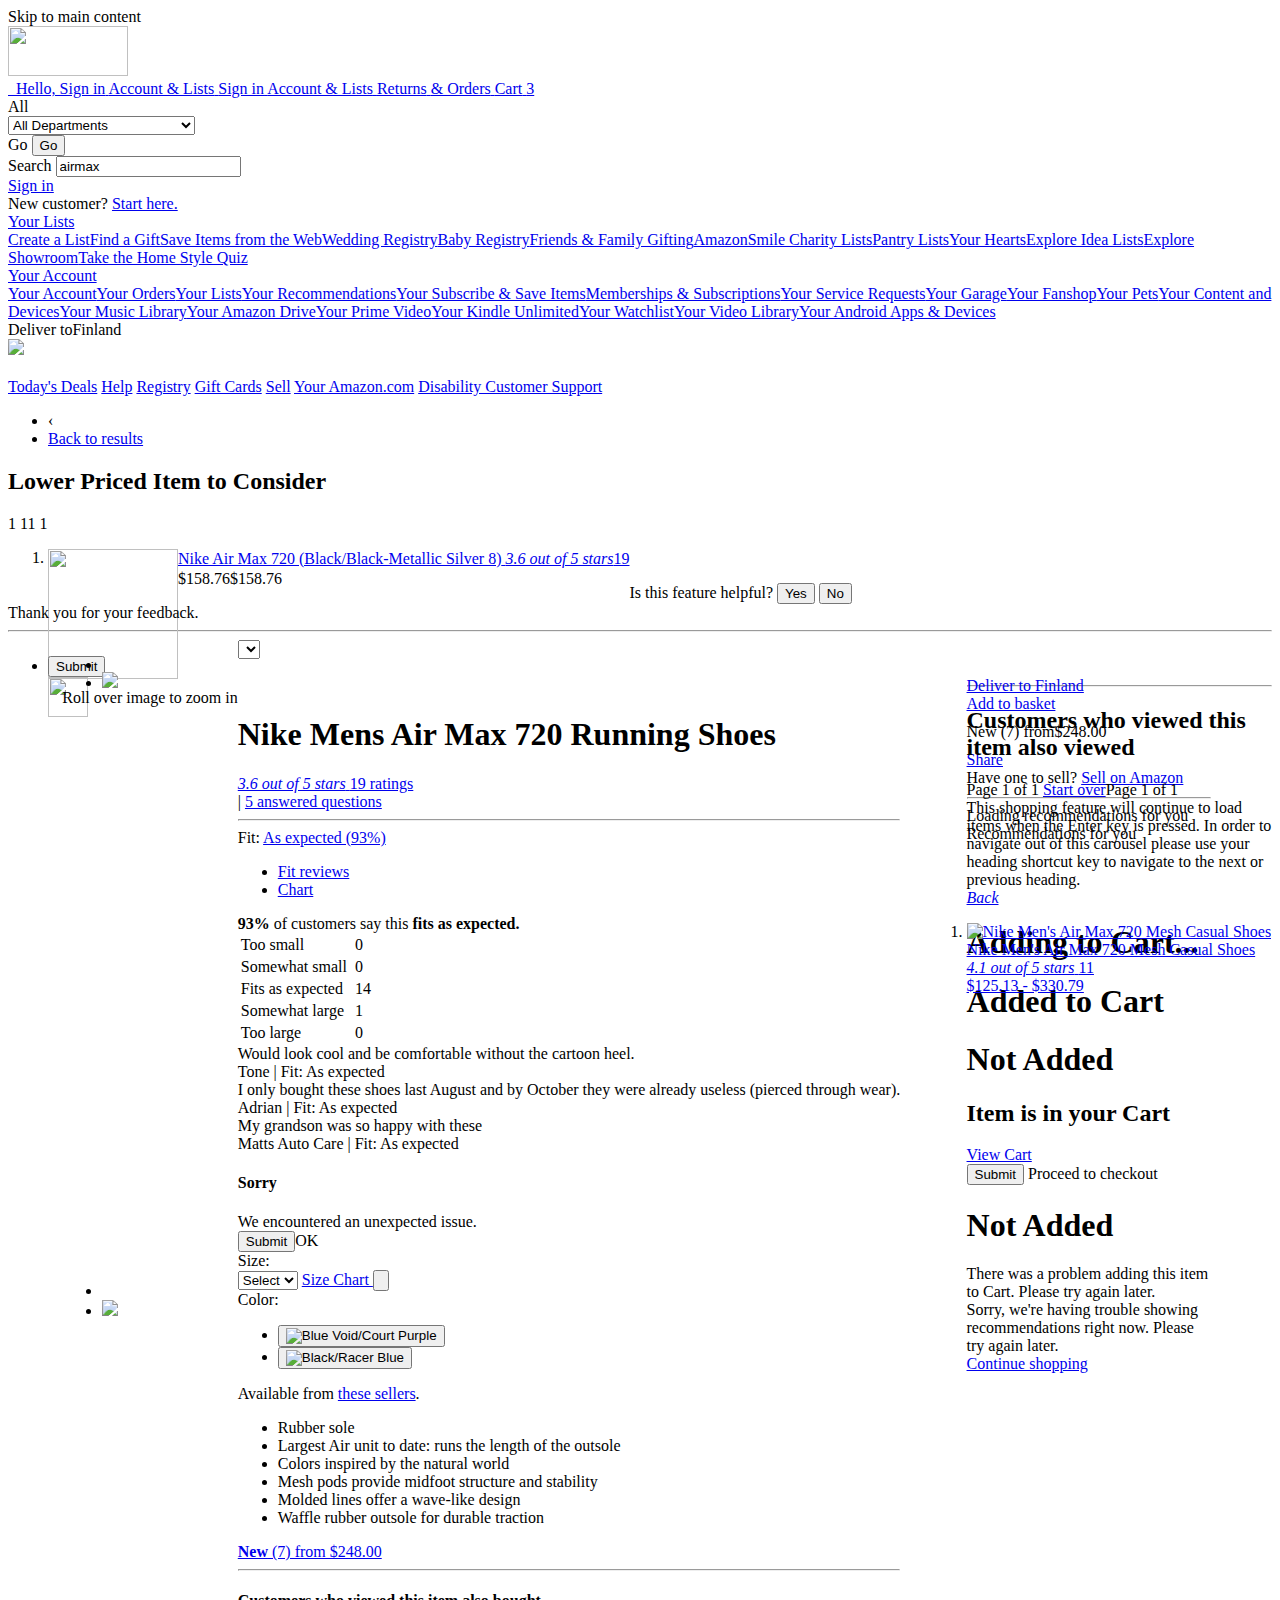
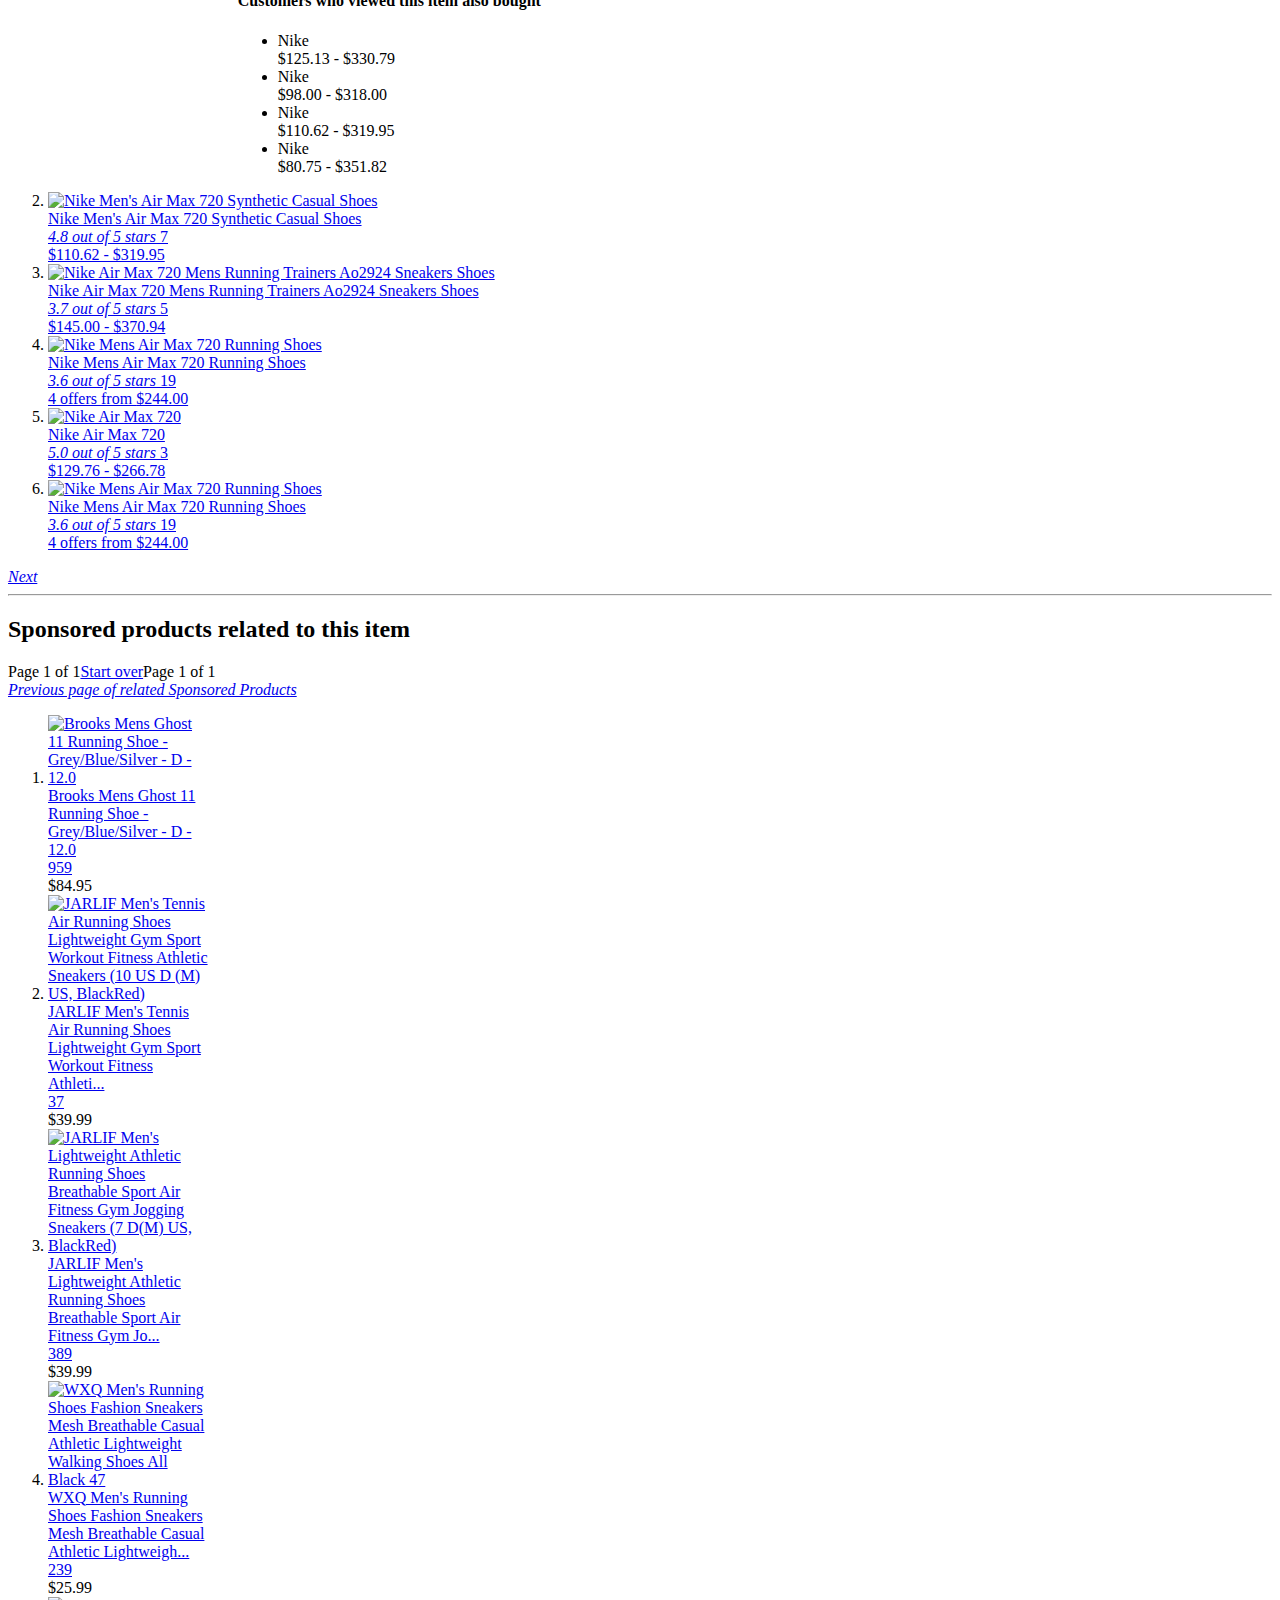
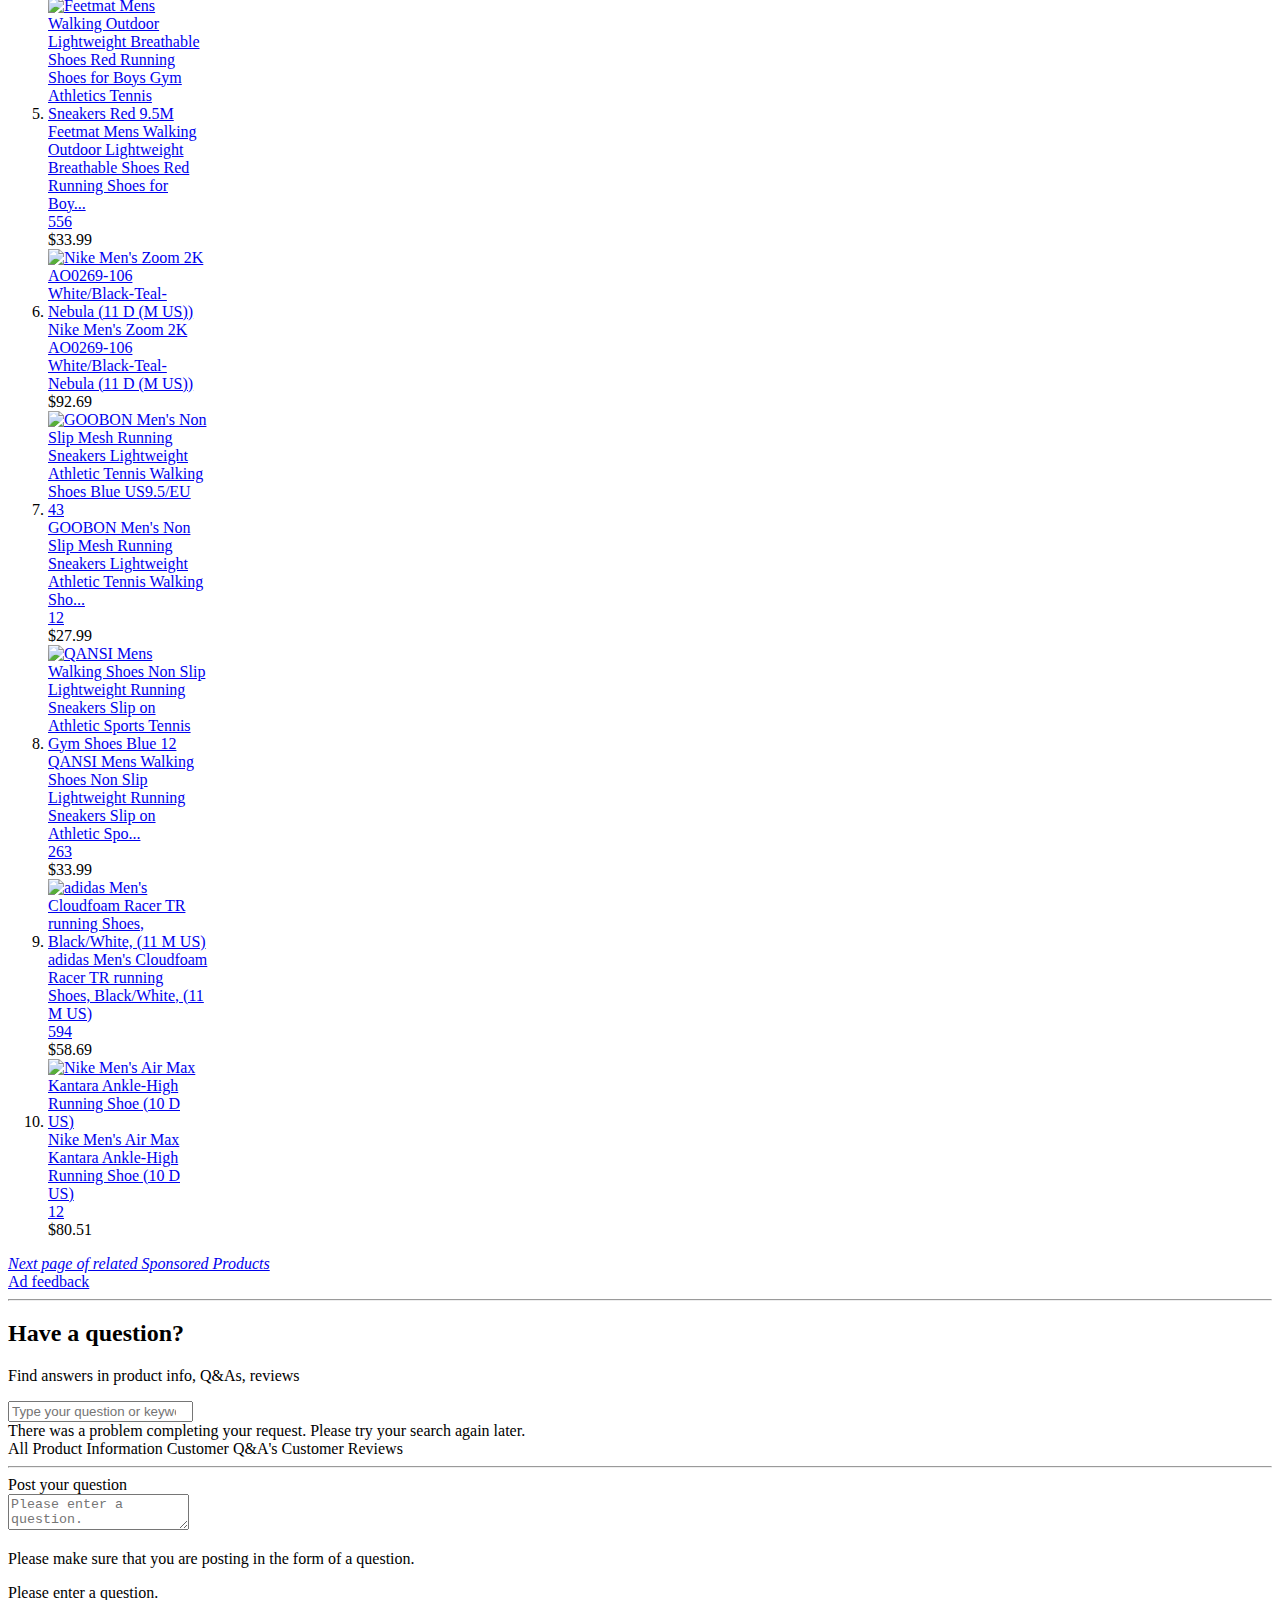
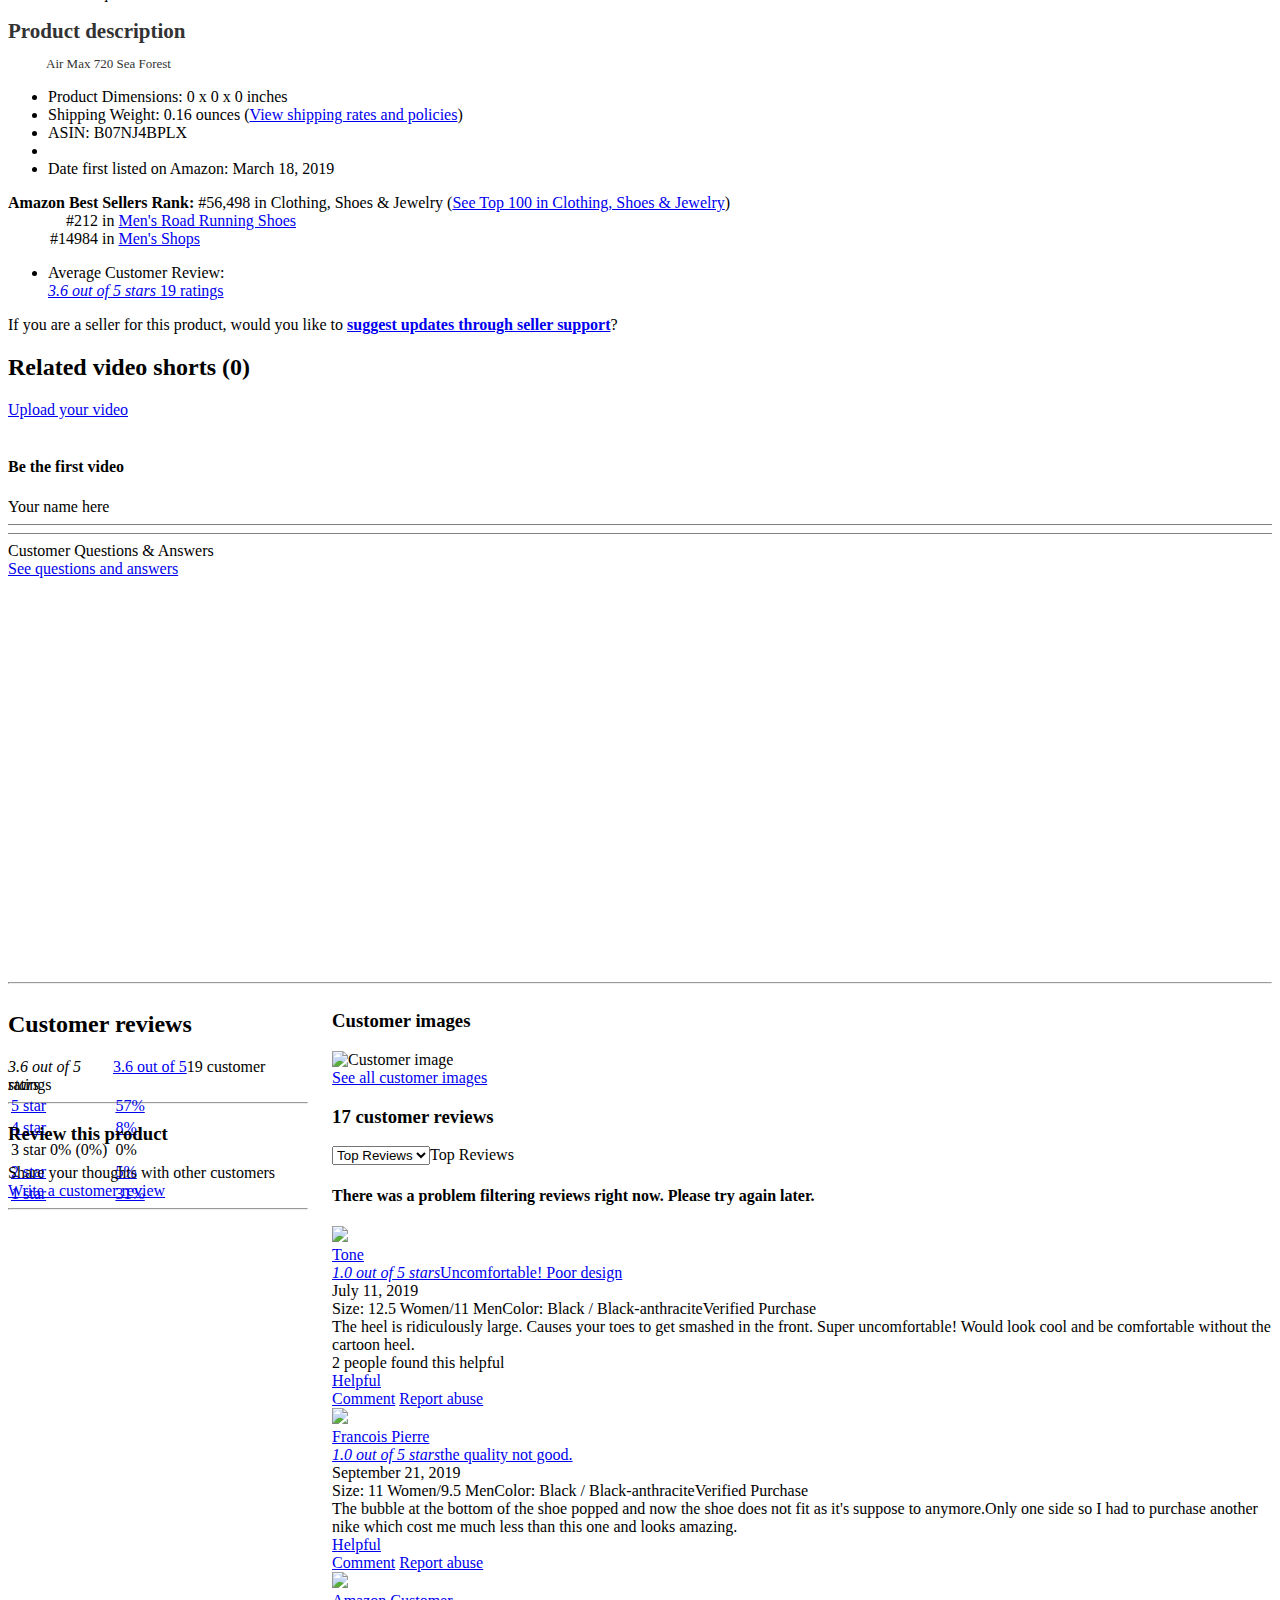
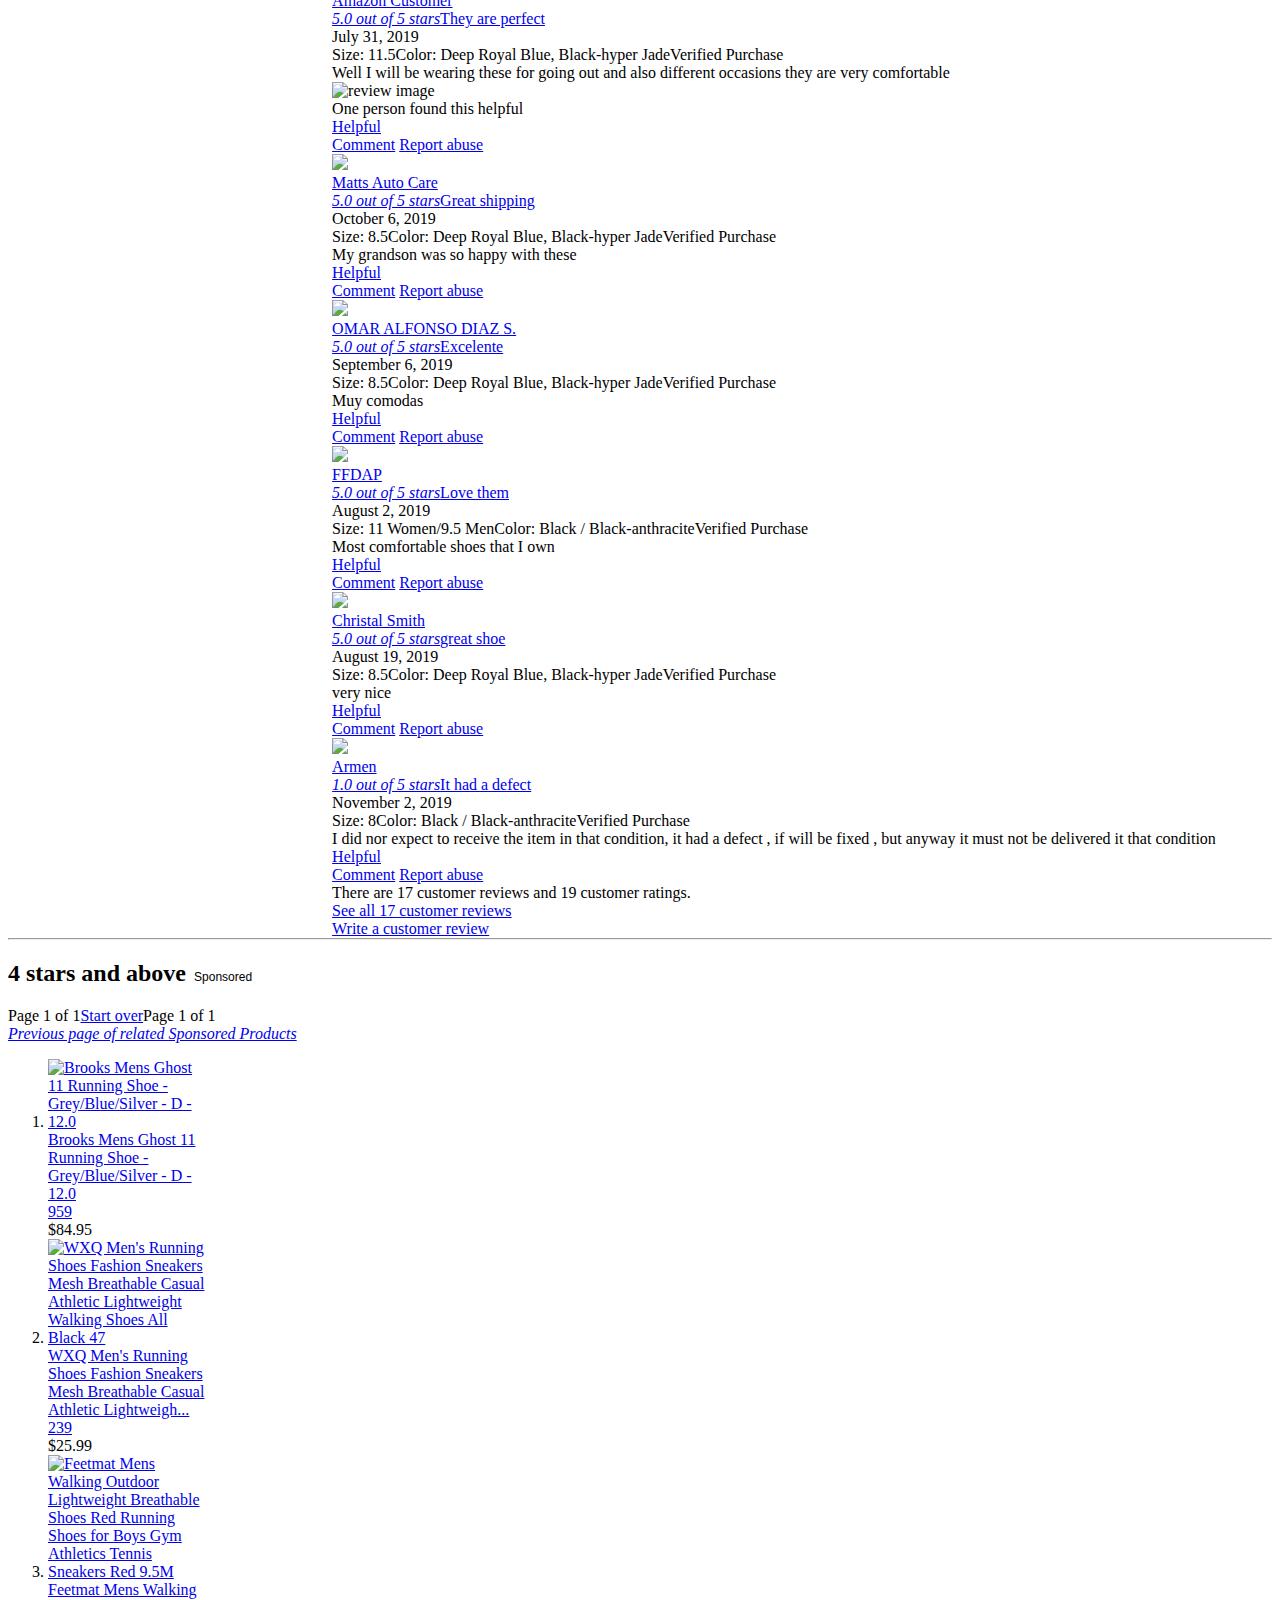
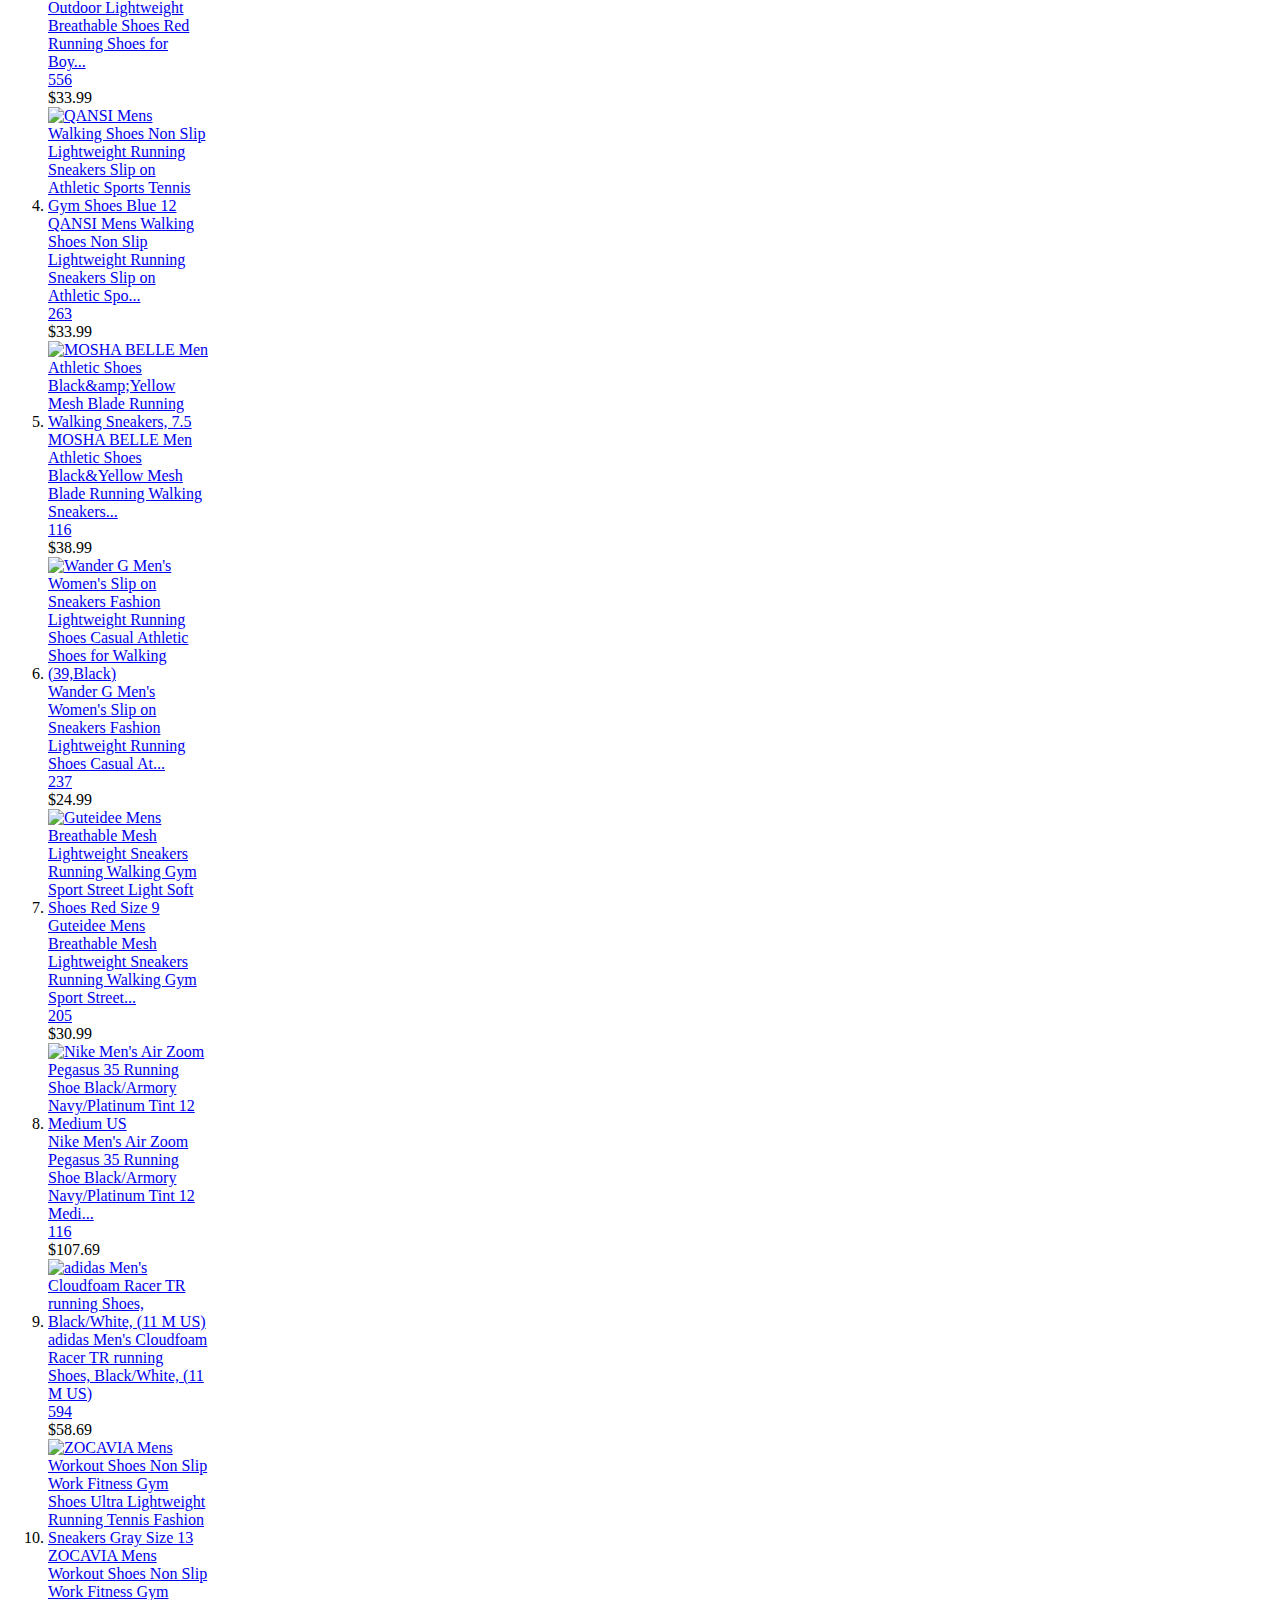
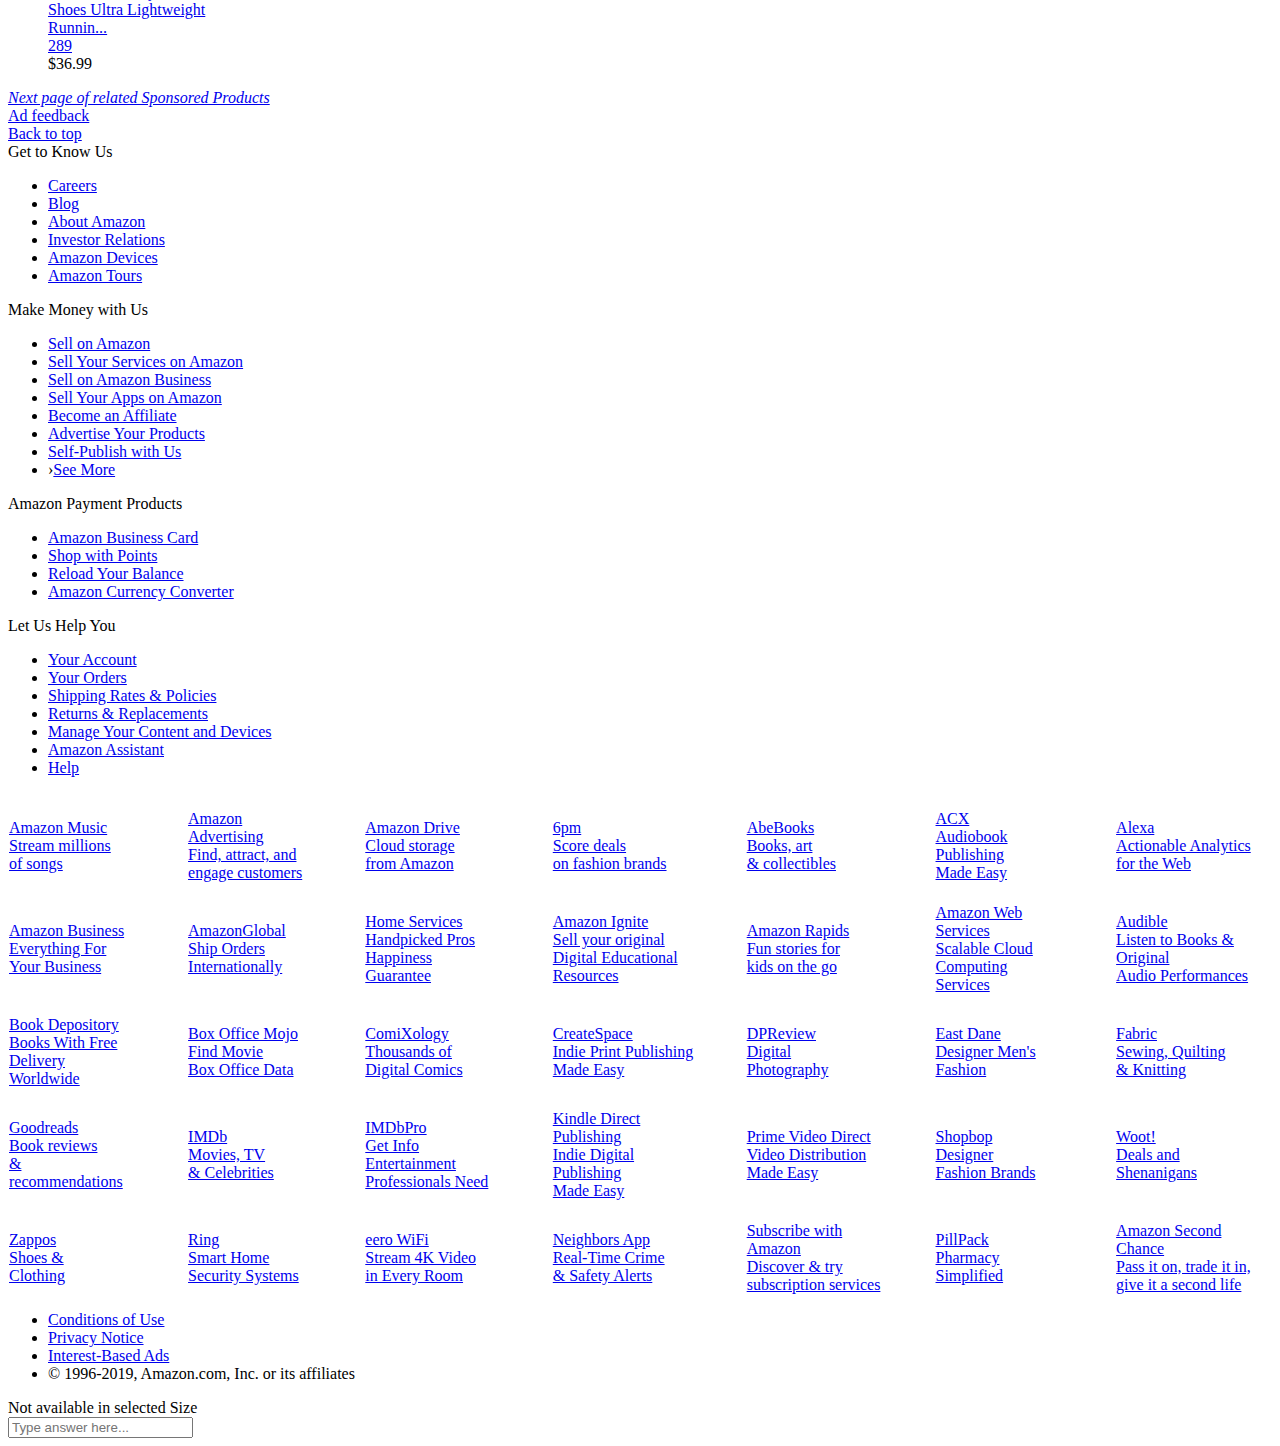
==== commit d55a3efa: "fix logo" ====
--- a/web/static/wrong-price/index.html
+++ b/web/static/wrong-price/index.html
@@ -1154,7 +1154,7 @@
   
   <div id="nav-logo">
     <a href="/" class="nav-logo-link" aria-label="Amazon" tabindex="6">
-      <img src="wrong-price/newestsuperduperlog.png">
+      <img src="wrong-price/newestsuperduperlog.png" style="width: 120px; height: 50px;">
       <span class="nav-sprite nav-logo-ext"></span>
       <span class="nav-sprite nav-logo-locale"></span>
     </a>
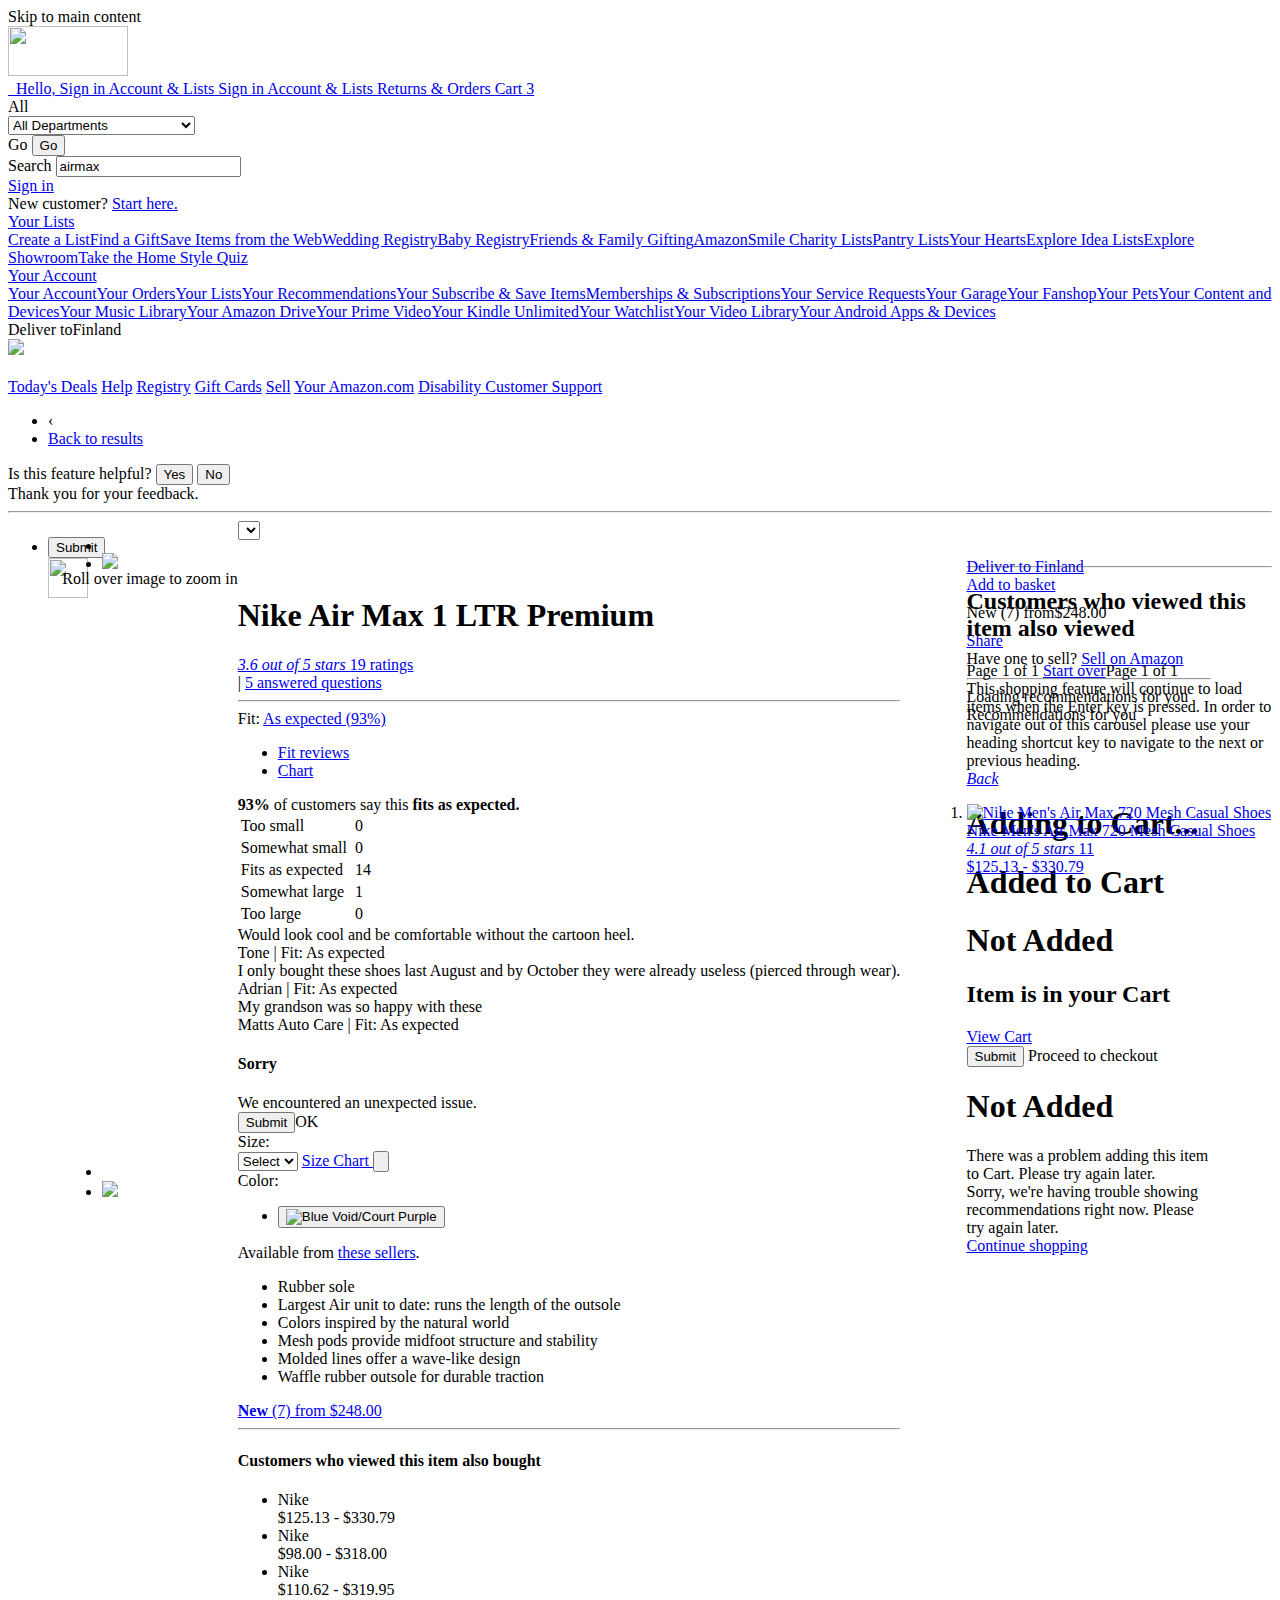
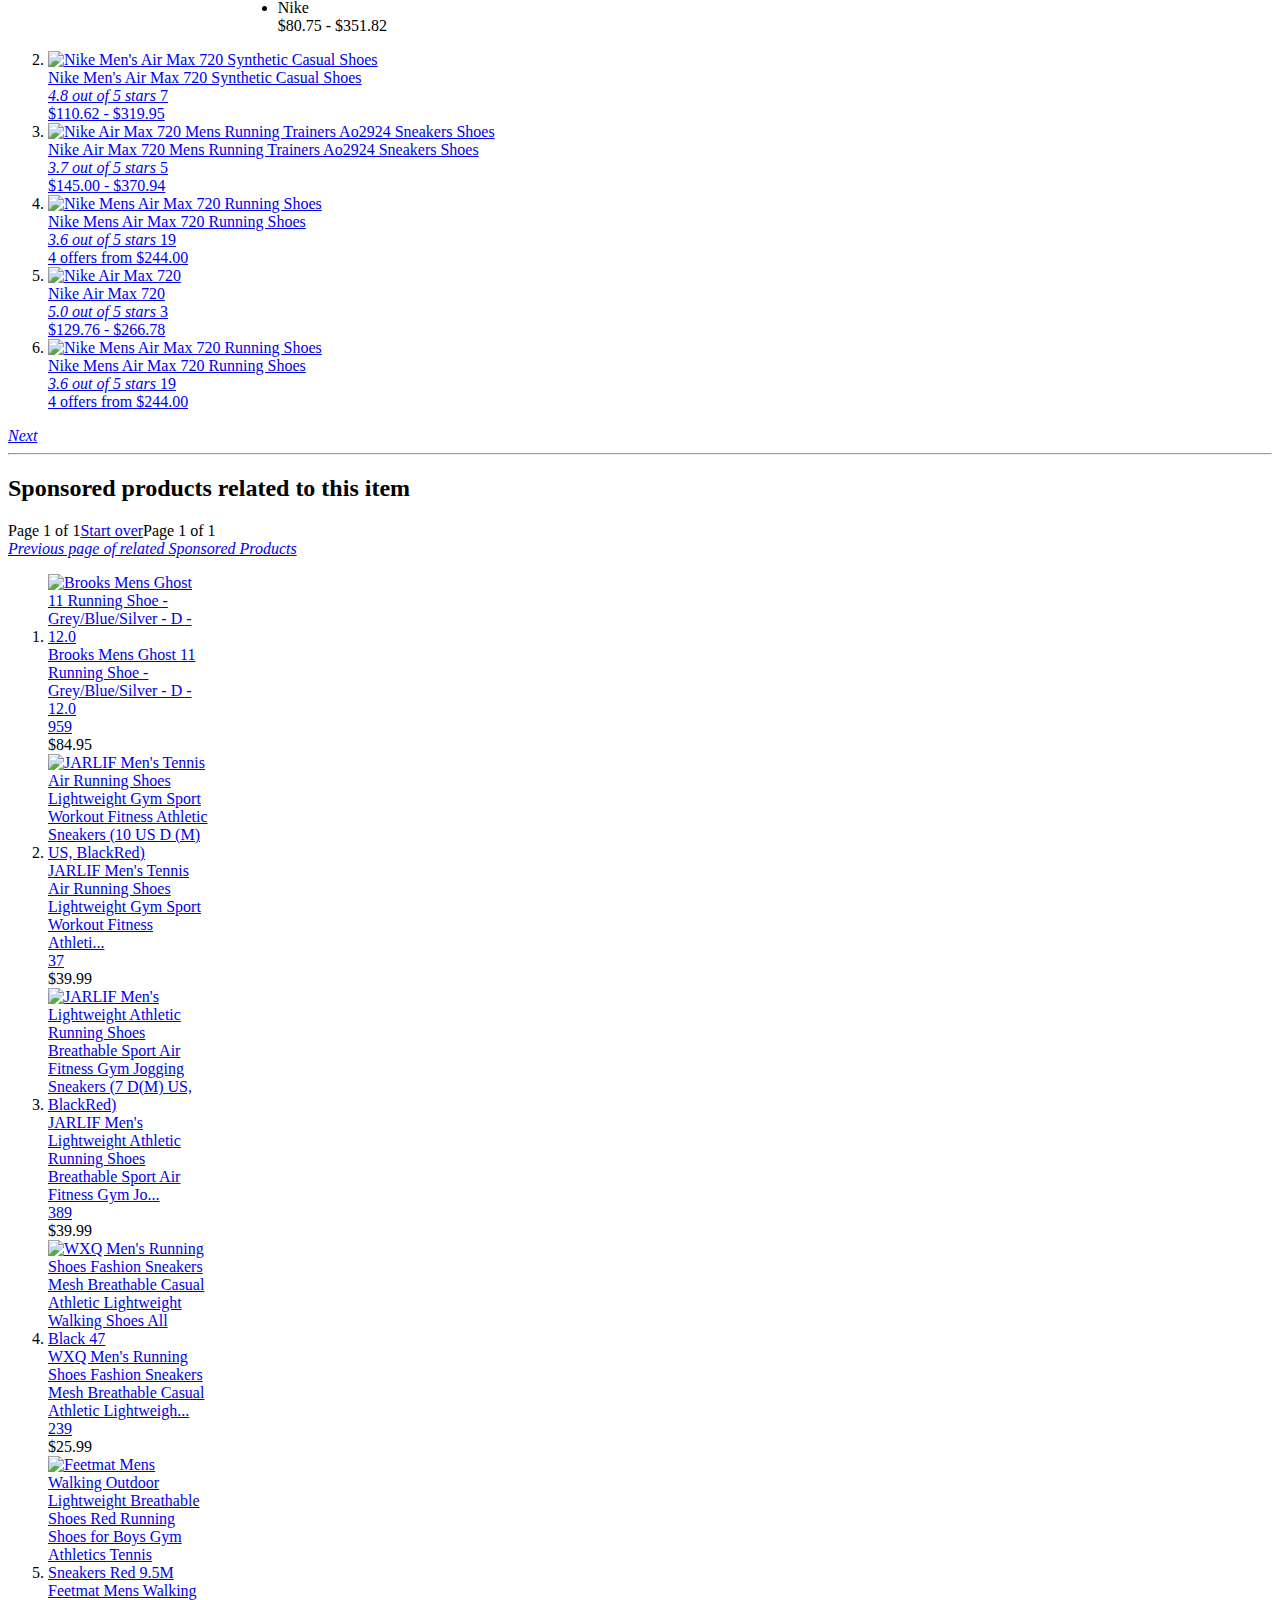
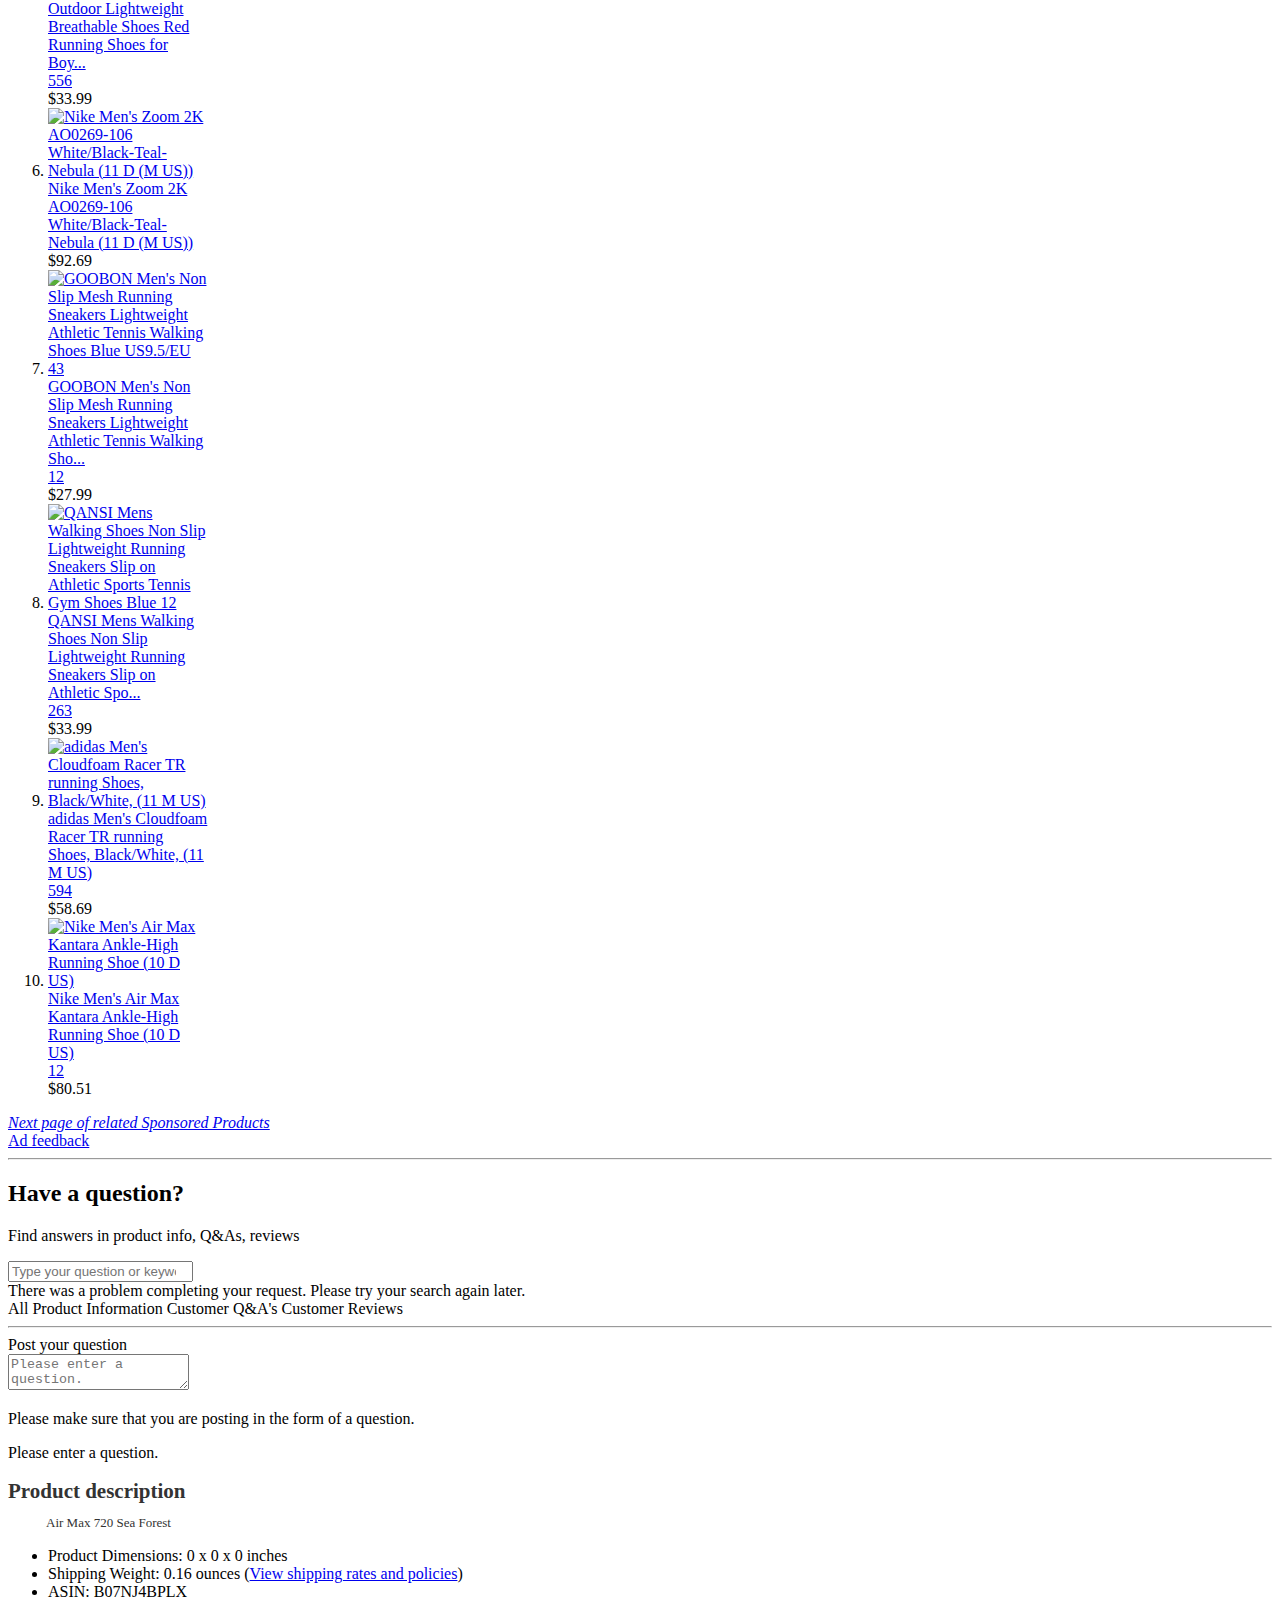
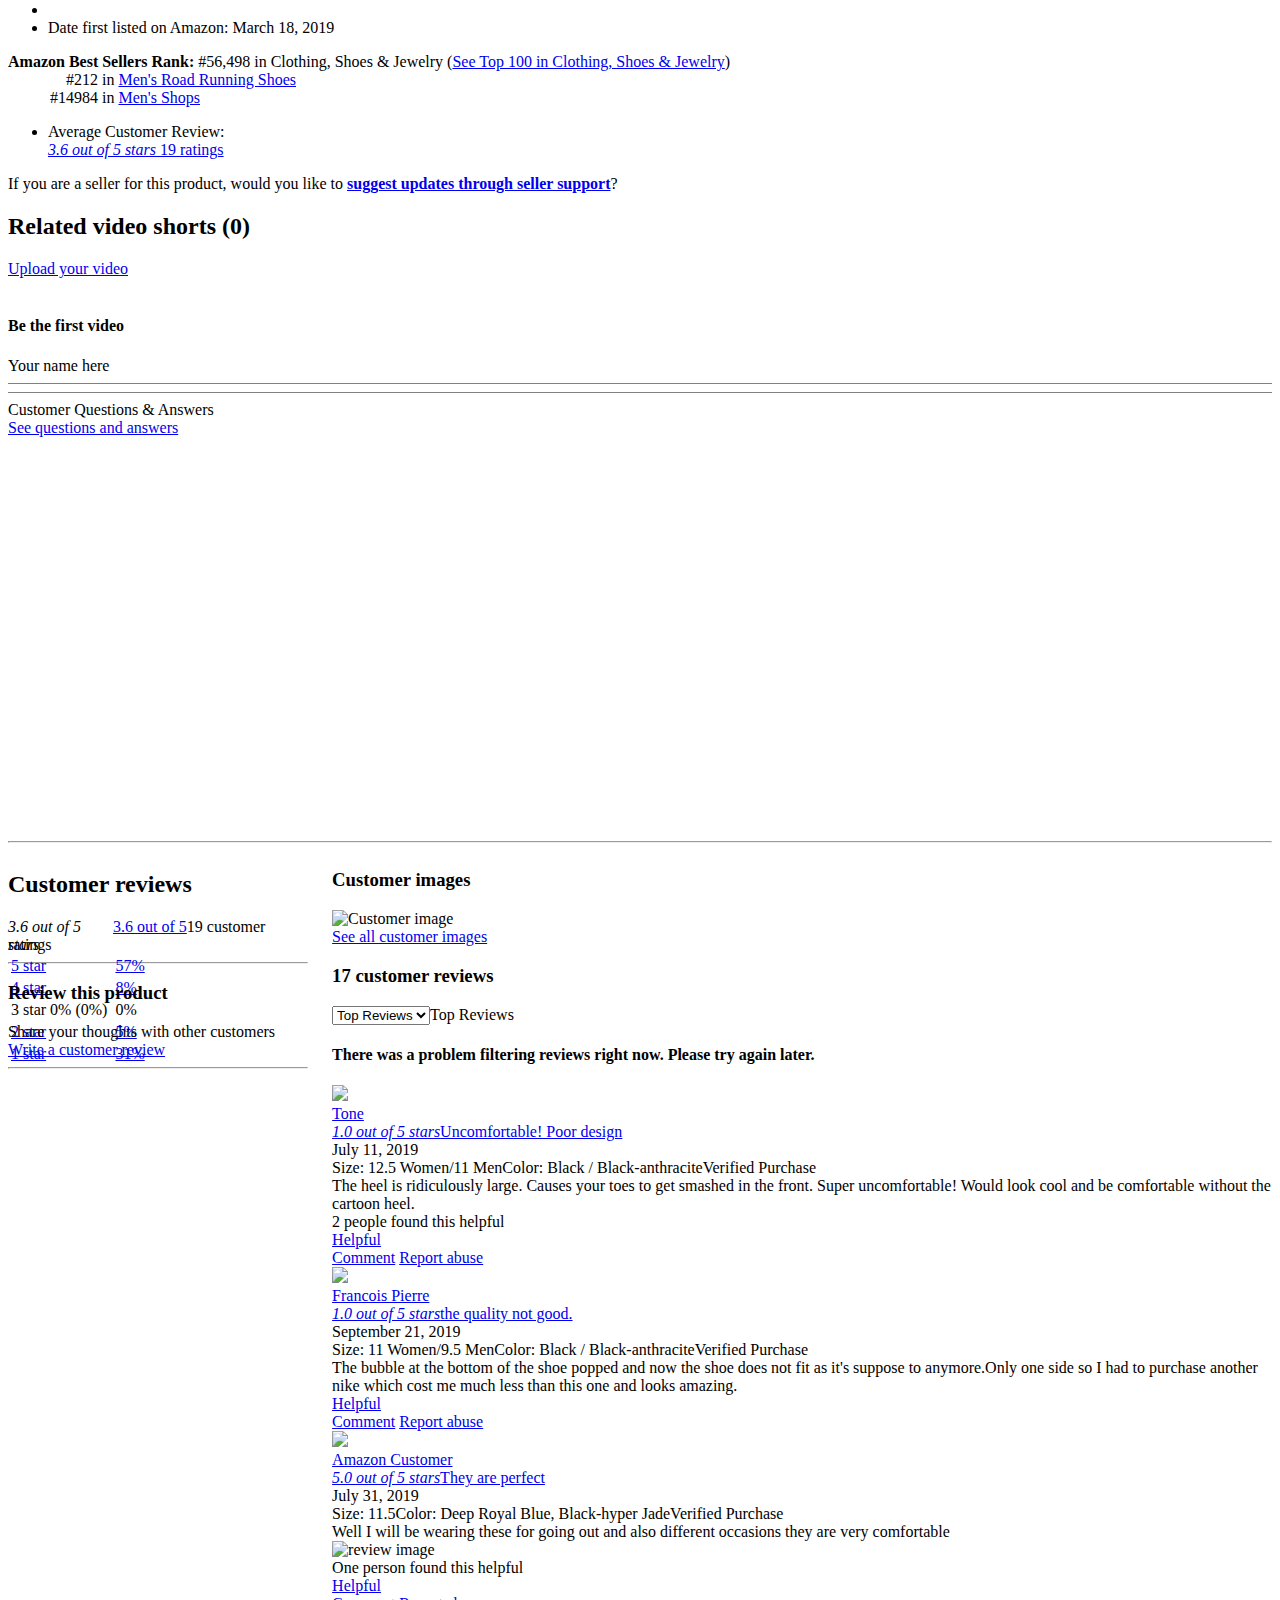
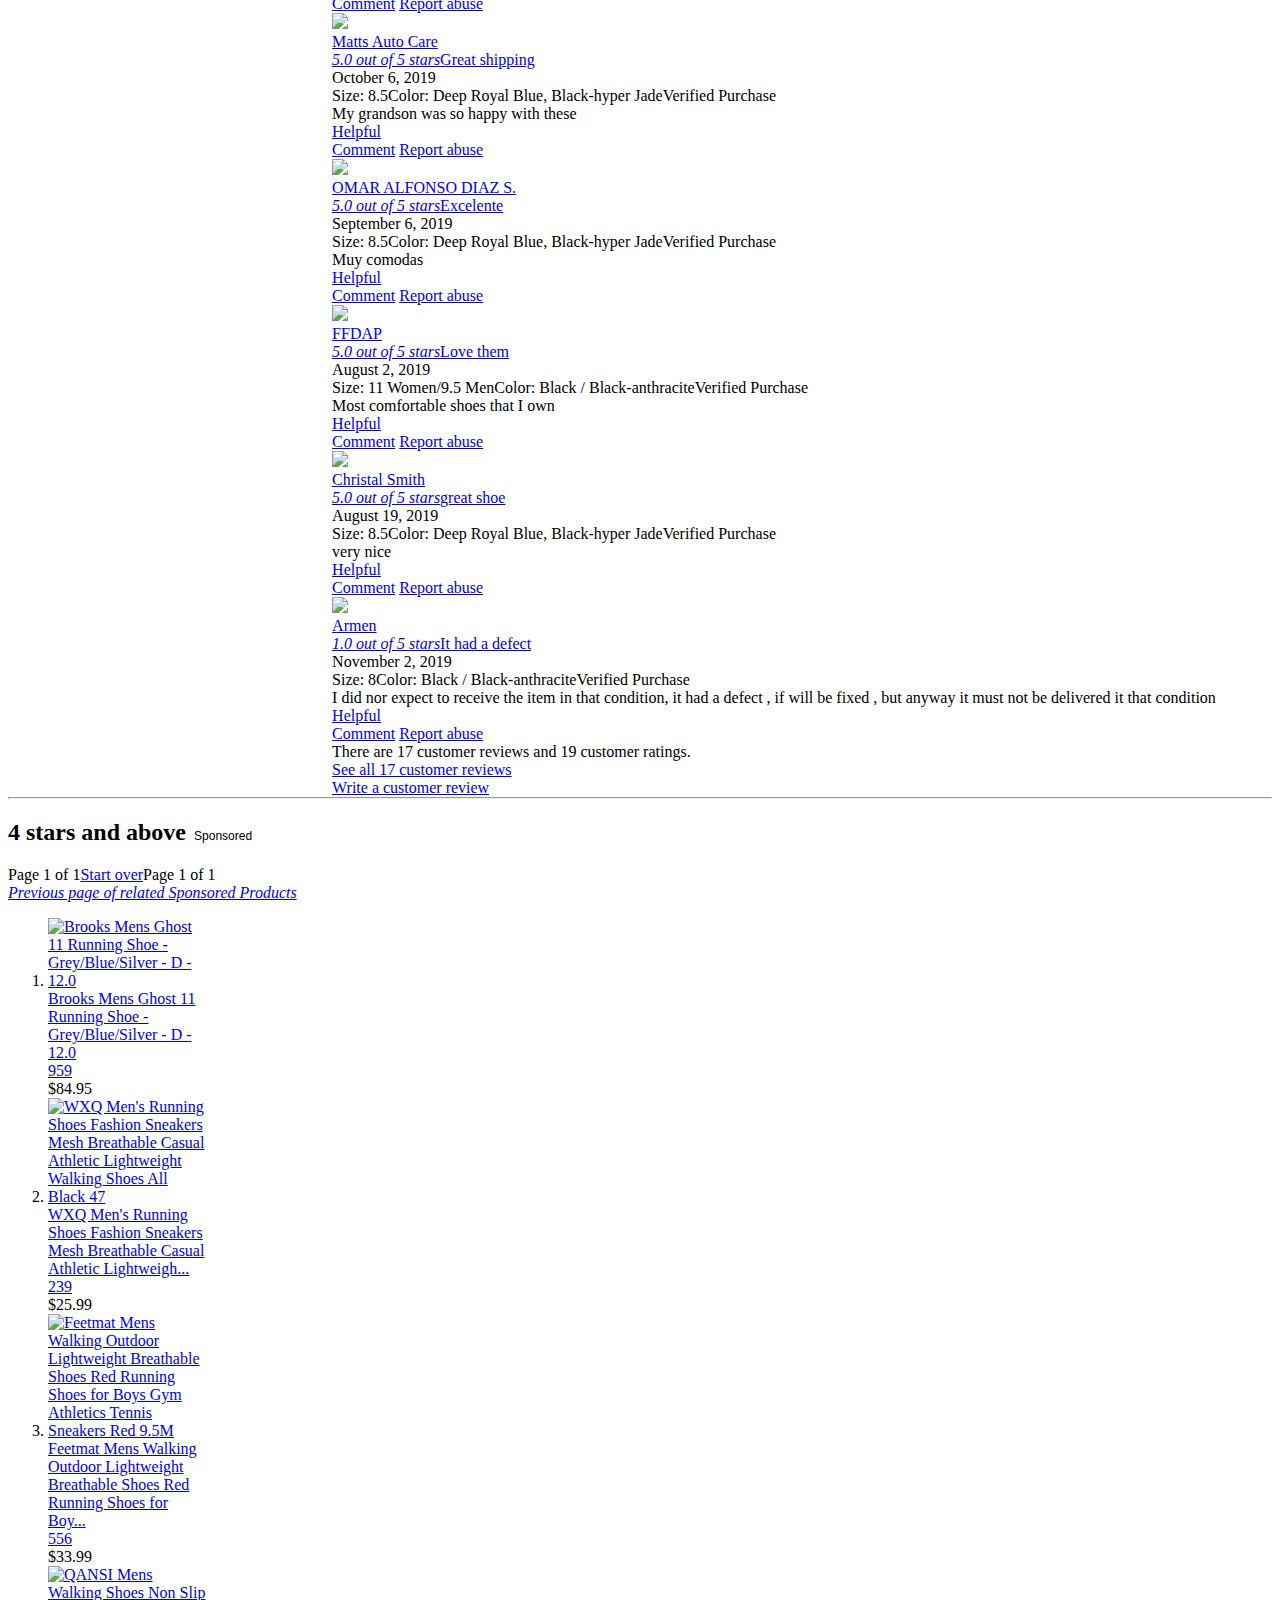
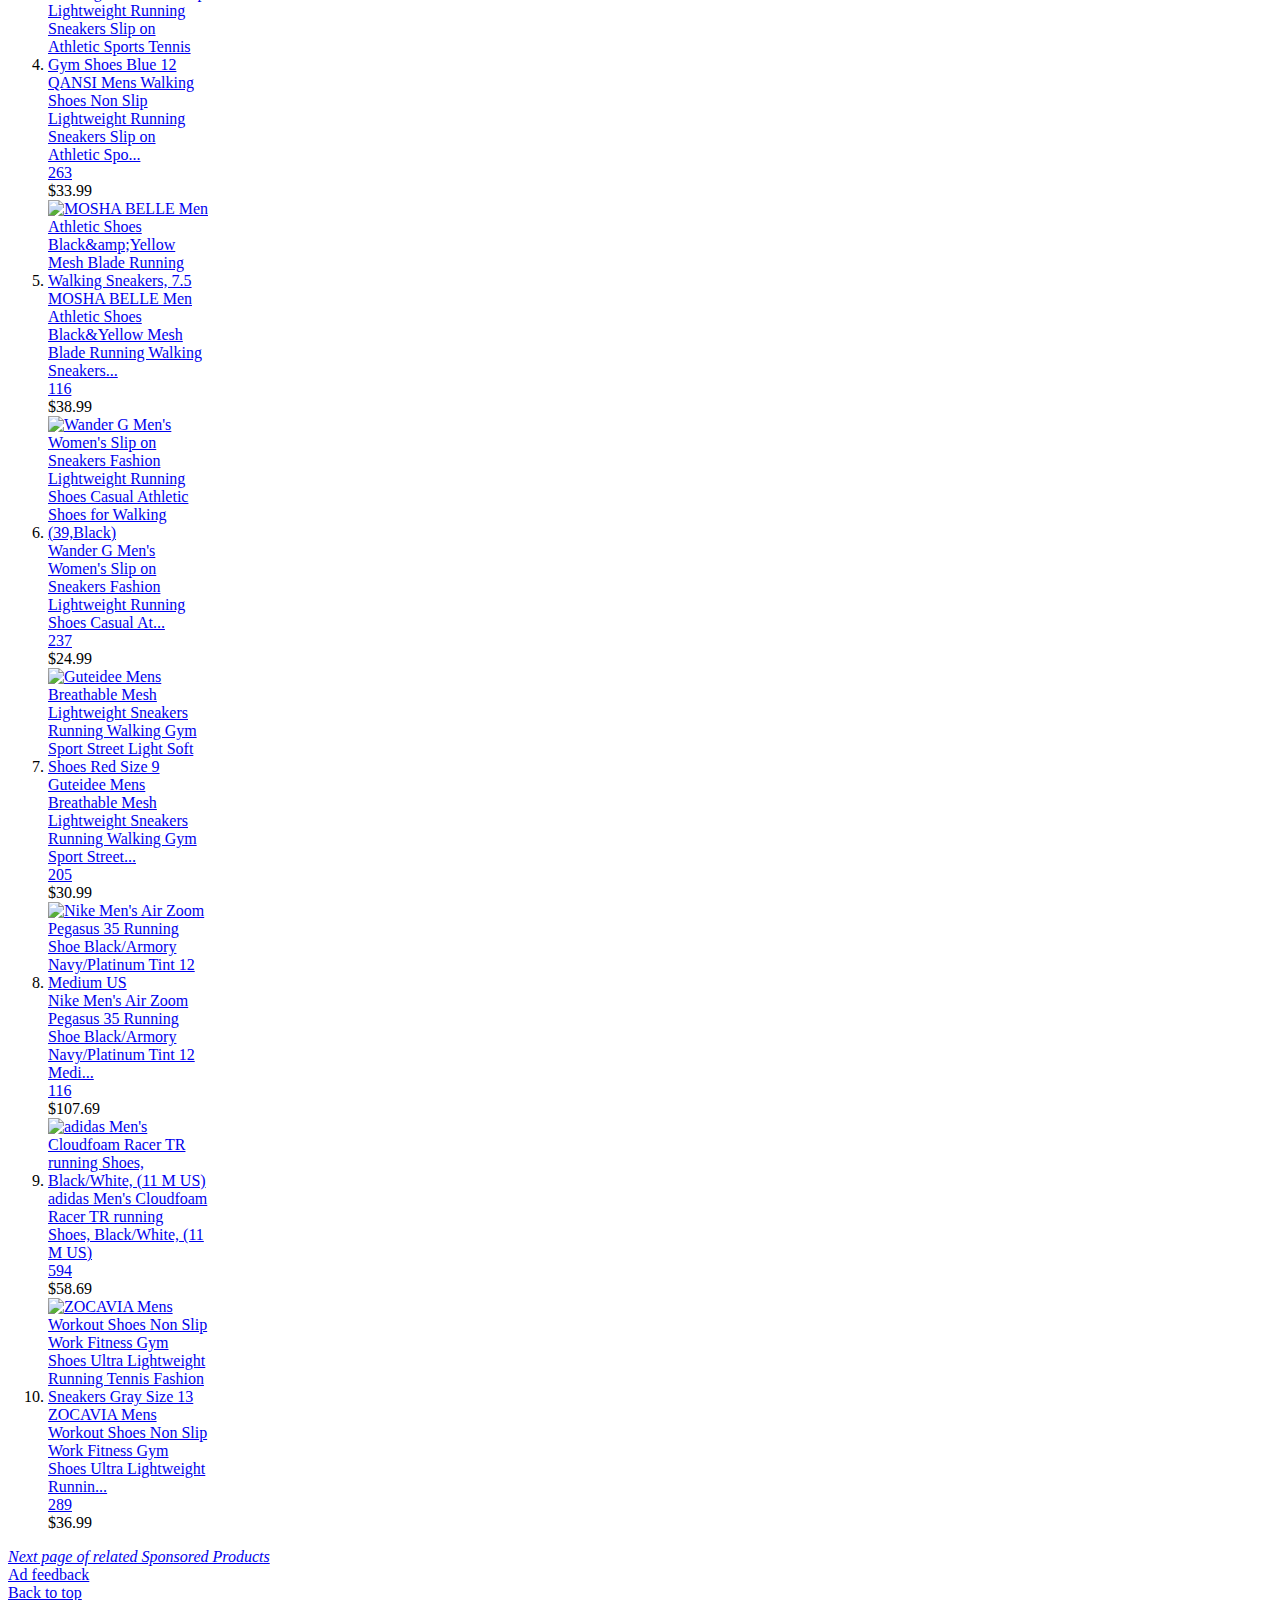
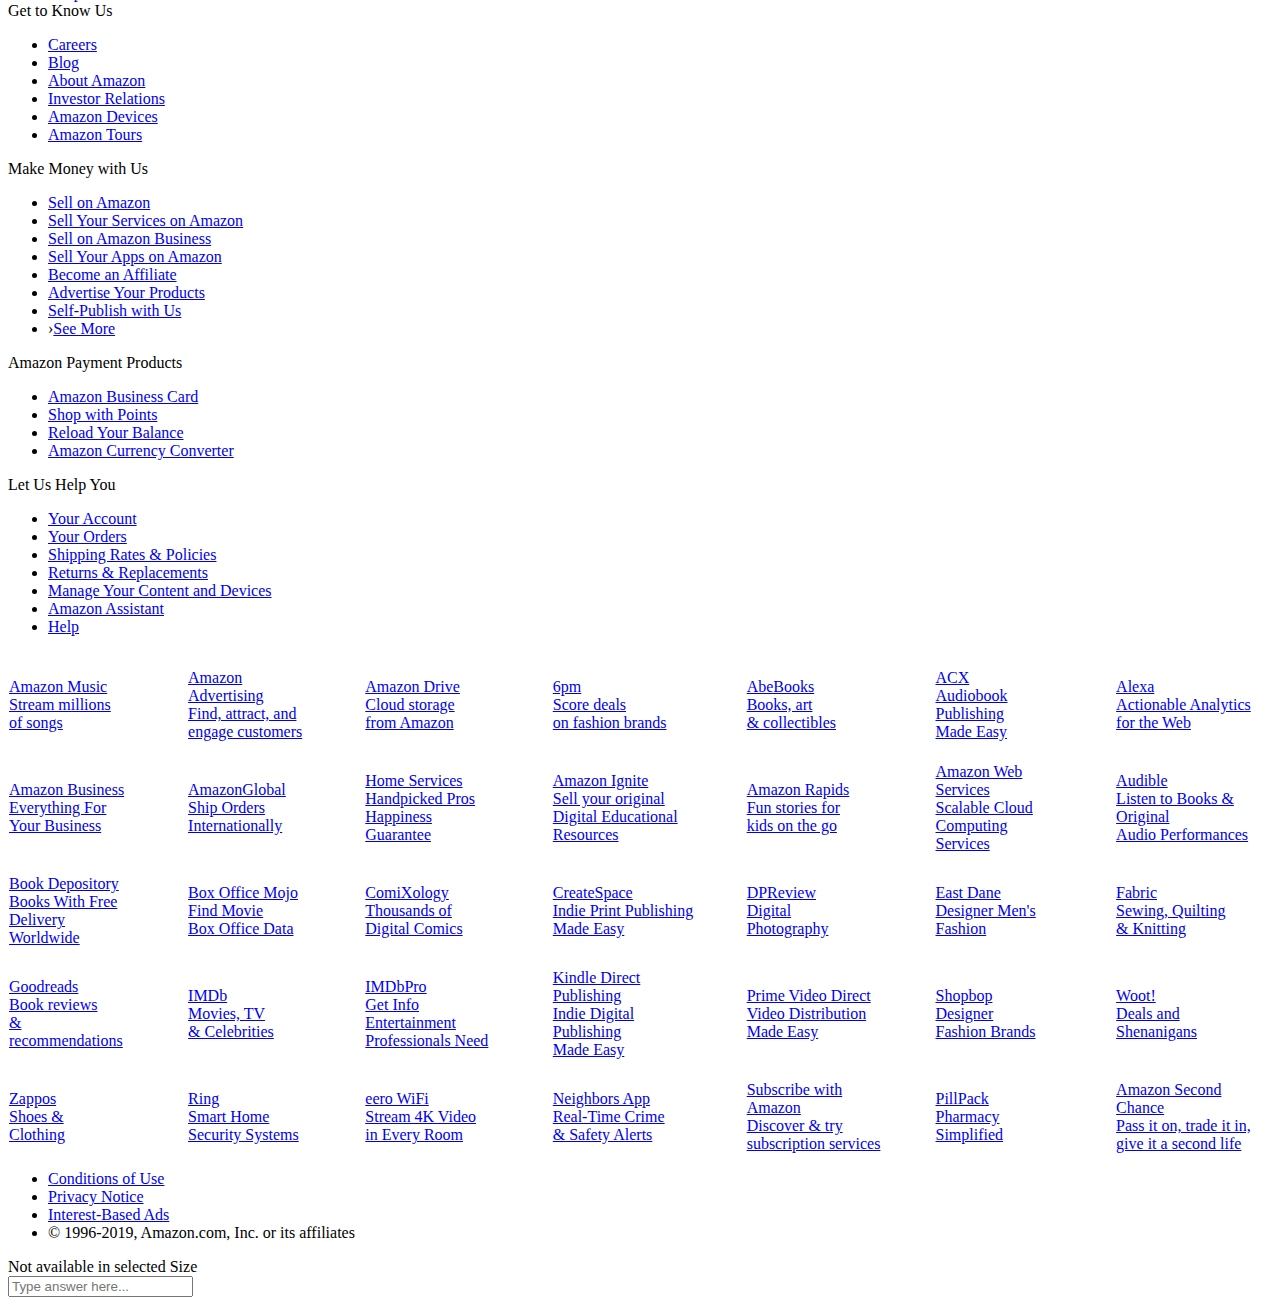
==== commit 1fa88ed1: "Fix size website images" ====
--- a/web/static/wrong-price/index.html
+++ b/web/static/wrong-price/index.html
@@ -1703,51 +1703,7 @@
     
      
          
-         
-             <div id="cerberus_feature_div" class="feature" data-feature-name="cerberus" data-cel-widget="cerberus_feature_div" style=""><div id="cerberus-data-metrics" style="display: none;" data-asin="B07XCYPJDX" data-asin-price="" data-asin-shipping="" data-asin-currency-code="" data-substitute-count="15" data-device-type="WEB" data-display-code="Cerberus displayed"></div>
-
-    
-
-        
-        <div id="cerberus" data-a-carousel-options="{}" data-a-transition-strategy="stretchygoodness" class="a-begin a-carousel-container a-carousel-static a-carousel-display-stretchyGoodness a-carousel-transition-stretchygoodness a-spacing-micro"><input autocomplete="on" type="hidden" class="a-carousel-firstvisibleitem">
-            
-                
-                    
-                    <div id="cerberus-title" class="a-row a-carousel-header-row a-size-large"><div class="a-column a-span8"><h2 class="a-carousel-heading a-color-base a-text-normal">Lower Priced Item to Consider</h2></div><div class="a-column a-span4 a-span-last a-text-right"><span class="a-carousel-pagination a-size-base"><span class="a-carousel-page-count"><span class="a-carousel-page-current">1</span> <span class="a-carousel-page-max">1</span></span><span class="a-carousel-restart-container"><span class="a-text-separator"></span><a class="a-carousel-restart" href="https://www.amazon.com/Nike-Mens-Shoes-Royal-Hyper/dp/B07XCYPJDX/ref=sr_1_1?dchild=1&amp;keywords=airmax&amp;qid=1573899915&amp;sr=8-1&amp;th=1&amp;psc=1#"></a></span><span class="a-carousel-accessibility-page-info a-offscreen" aria-live="polite">1 1</span></span></div></div>
-                    <div class="a-row a-carousel-controls a-carousel-row"><div class="a-carousel-row-inner"><div class="a-carousel-col a-carousel-center"><div class="a-carousel-viewport"><ol class="a-carousel" role="list">
-                        
-                            <li class="a-carousel-card cerberus-asin-grid-column" style="width:96%;" role="listitem">
-                                <div class="a-fixed-left-grid a-spacing-none a-spacing-top-micro"><div class="a-fixed-left-grid-inner" style="padding-left:130px">
-                                    <div class="a-fixed-left-grid-col a-col-left" style="width:130px;margin-left:-130px;float:left;">
-                                        <a data-subs-asin="B07RGG7SLW" class="a-link-normal cerberus-asin" href="https://www.amazon.com/dp/B07RGG7SLW/ref=dp_cerb_1">
-                                            <img alt="" src="wrong-price/Amazon.com _ Nike Mens Air Max 720 Running Shoes _ Road Running_files/416nZxNamCL._AA65_.jpg" data-subs-asin="B07RGG7SLW" class="a-dynamic-image cerberus-asin-image" height="130" width="130" data-a-dynamic-image="{&quot;https://images-na.ssl-images-amazon.com/images/I/416nZxNamCL._AA390_.jpg&quot;:[390,390],&quot;https://images-na.ssl-images-amazon.com/images/I/416nZxNamCL._AA130_.jpg&quot;:[130,130],&quot;https://images-na.ssl-images-amazon.com/images/I/416nZxNamCL._AA260_.jpg&quot;:[260,260]}">
-                                        </a>
-                                    </div>
-                                    <div class="a-fixed-left-grid-col cerberus-asin-content" style="float:left;">
-                                        <a data-asin="B07RGG7SLW" data-asin-currency-code="USD" data-asin-price="158.76" data-asin-relevancy="888818" data-asin-shipping="0" data-asin-source="ML_PRODUCT_SUBSTITUTES" data-avg-rating="3.6" data-position="0" data-rows="4" class="a-link-normal cerberus-asin-title" href="https://www.amazon.com/dp/B07RGG7SLW/ref=dp_cerb_1">
-                                            <span class="a-truncate" data-a-word-break="normal" data-a-max-rows="4" data-a-overflow-marker="&amp;hellip;" style="line-height: 1.3em !important; max-height: 5.2em;"><span class="a-truncate-full">Nike Air Max 720 (Black/Black-Metallic Silver 8)</span><span class="a-truncate-cut a-hidden" aria-hidden="true"></span></span>
-                                        </a>
-
-                                        
-                                            <a class="a-link-normal" title="3.6 out of 5 stars" href="https://www.amazon.com/product-reviews/B07RGG7SLW">
-                                                
-                                                <i class="a-icon a-icon-star a-star-3-5"><span class="a-icon-alt">3.6 out of 5 stars</span></i><span class="a-letter-space"></span><span class="a-letter-space"></span><span class="a-size-base">19</span></a>
-                                            <br>
-                                        
-
-                                        <span class="a-price" data-a-size="l" data-a-color="base"><span class="a-offscreen">$158.76</span><span aria-hidden="true"><span class="a-price-symbol">$</span><span class="a-price-whole">158<span class="a-price-decimal">.</span></span><span class="a-price-fraction">76</span></span></span>
-                                        
-                                            
-                                            
-                                                <i class="a-icon a-icon-prime" role="img"></i>
-                                            
-                                        
-                                    </div>
-                                </div></div>
-                            </li>
-                        
-                    </ol></div></div></div></div>
-                
+                 
                 
             
         <span class="a-end aok-hidden"></span></div>
@@ -1903,7 +1859,7 @@
 
 <li class="a-spacing-small item imageThumbnail a-declarative"><span class="a-list-item">
                 <span class="a-button a-button-thumbnail a-button-toggle a-button-selected a-button-focus" id="a-autoid-6"><span class="a-button-inner"><input class="a-button-input" type="submit" aria-labelledby="a-autoid-6-announce"><span class="a-button-text" aria-hidden="true" id="a-autoid-6-announce">
-                  <img src="wrong-price/Amazon.com _ Nike Mens Air Max 720 Running Shoes _ Road Running_files/41Oi310dloL._US40_.jpg" style="width: 40px; height: 40px; object-fit: contain;">
+                  <img src="https://images-na.ssl-images-amazon.com/images/I/71CNkTTKBzL._UX695_.jpg" style="width: 40px; height: 40px; object-fit: contain;">
                 </span></span></span>
             </span></li></ul>
 
@@ -2017,7 +1973,7 @@
 <li class="image item itemNo0 maintain-height selected"><span class="a-list-item">
     <span class="a-declarative" data-action="main-image-click" data-main-image-click="{}">
         <div class="imgTagWrapper" style="height: 604.167px;">
-            <img src="wrong-price/Amazon.com _ Nike Mens Air Max 720 Running Shoes _ Road Running_files/81AoRZGmqsL._SX695._SX._UX._SY._UY_.jpg" class="a-dynamic-image a-stretch-horizontal" id="" style="max-height: 397.514px; max-width: 695px;object-fit: contain" data-old-hires="https://images-na.ssl-images-amazon.com/images/I/81AoRZGmqsL._UL1500_.jpg" data-a-manual-replacement="true">
+            <img src="https://images-na.ssl-images-amazon.com/images/I/71CNkTTKBzL._UX695_.jpg" class="a-dynamic-image a-stretch-horizontal" id="" style="max-height: 397.514px; max-width: 695px;object-fit: contain" data-old-hires="https://images-na.ssl-images-amazon.com/images/I/81AoRZGmqsL._UL1500_.jpg" data-a-manual-replacement="true">
         </div>
     </span>
 </span></li></ul>
@@ -2562,7 +2518,7 @@
                 
                     
                     
-                        Nike Mens Air Max 720 Running Shoes
+                Nike Air Max 1 LTR Premium
                     
                 
 
@@ -3908,29 +3864,9 @@
   <span class="xoverlay"></span>
   <div class="">
     <div class="">
-      <img src="wrong-price/Amazon.com _ Nike Mens Air Max 720 Running Shoes _ Road Running_files/41w2O6SAKmL._SS36_.jpg" alt="Blue Void/Court Purple" style="height:36px; width:36px" class="imgSwatch">
+      <img src="https://images-na.ssl-images-amazon.com/images/I/71CNkTTKBzL._UX695_.jpg" alt="Blue Void/Court Purple" style="height:36px; width:36px" class="imgSwatch">
     </div>
   <div class=" " style="">
-  </div>
-  </div>
-        </button></span></span>
-      </span>
-    </div>
-  </span></li>
-
-
-  <li id="color_name_3" title="Click to select Black/Racer Blue" data-defaultasin="B07XCYYLPH" data-dp-url="/dp/B07XCYYLPH/ref=twister_B07NJ4BPLX" class="swatchSelect"><span class="a-list-item">
-    <div class="tooltip">
-      <span class="a-declarative" data-action="swatchthumb-action" data-swatchthumb-action="{&quot;dimIndex&quot;:1,&quot;dimValueIndex&quot;:3}">
-        <span class="a-button a-button-thumbnail a-button-toggle a-button-selected" id="a-autoid-11" aria-checked="true"><span class="a-button-inner"><button class="a-button-text" type="button" id="a-autoid-11-announce">
-
-  <span class="xoverlay"></span>
-  <div class="">
-    <div class="">
-      <img src="wrong-price/Amazon.com _ Nike Mens Air Max 720 Running Shoes _ Road Running_files/41Oi310dloL._SS36_.jpg" alt="Black/Racer Blue" style="height:36px; width:36px" class="imgSwatch">
-    </div>
-  <div class=" " style="">
-  
   </div>
   </div>
         </button></span></span>
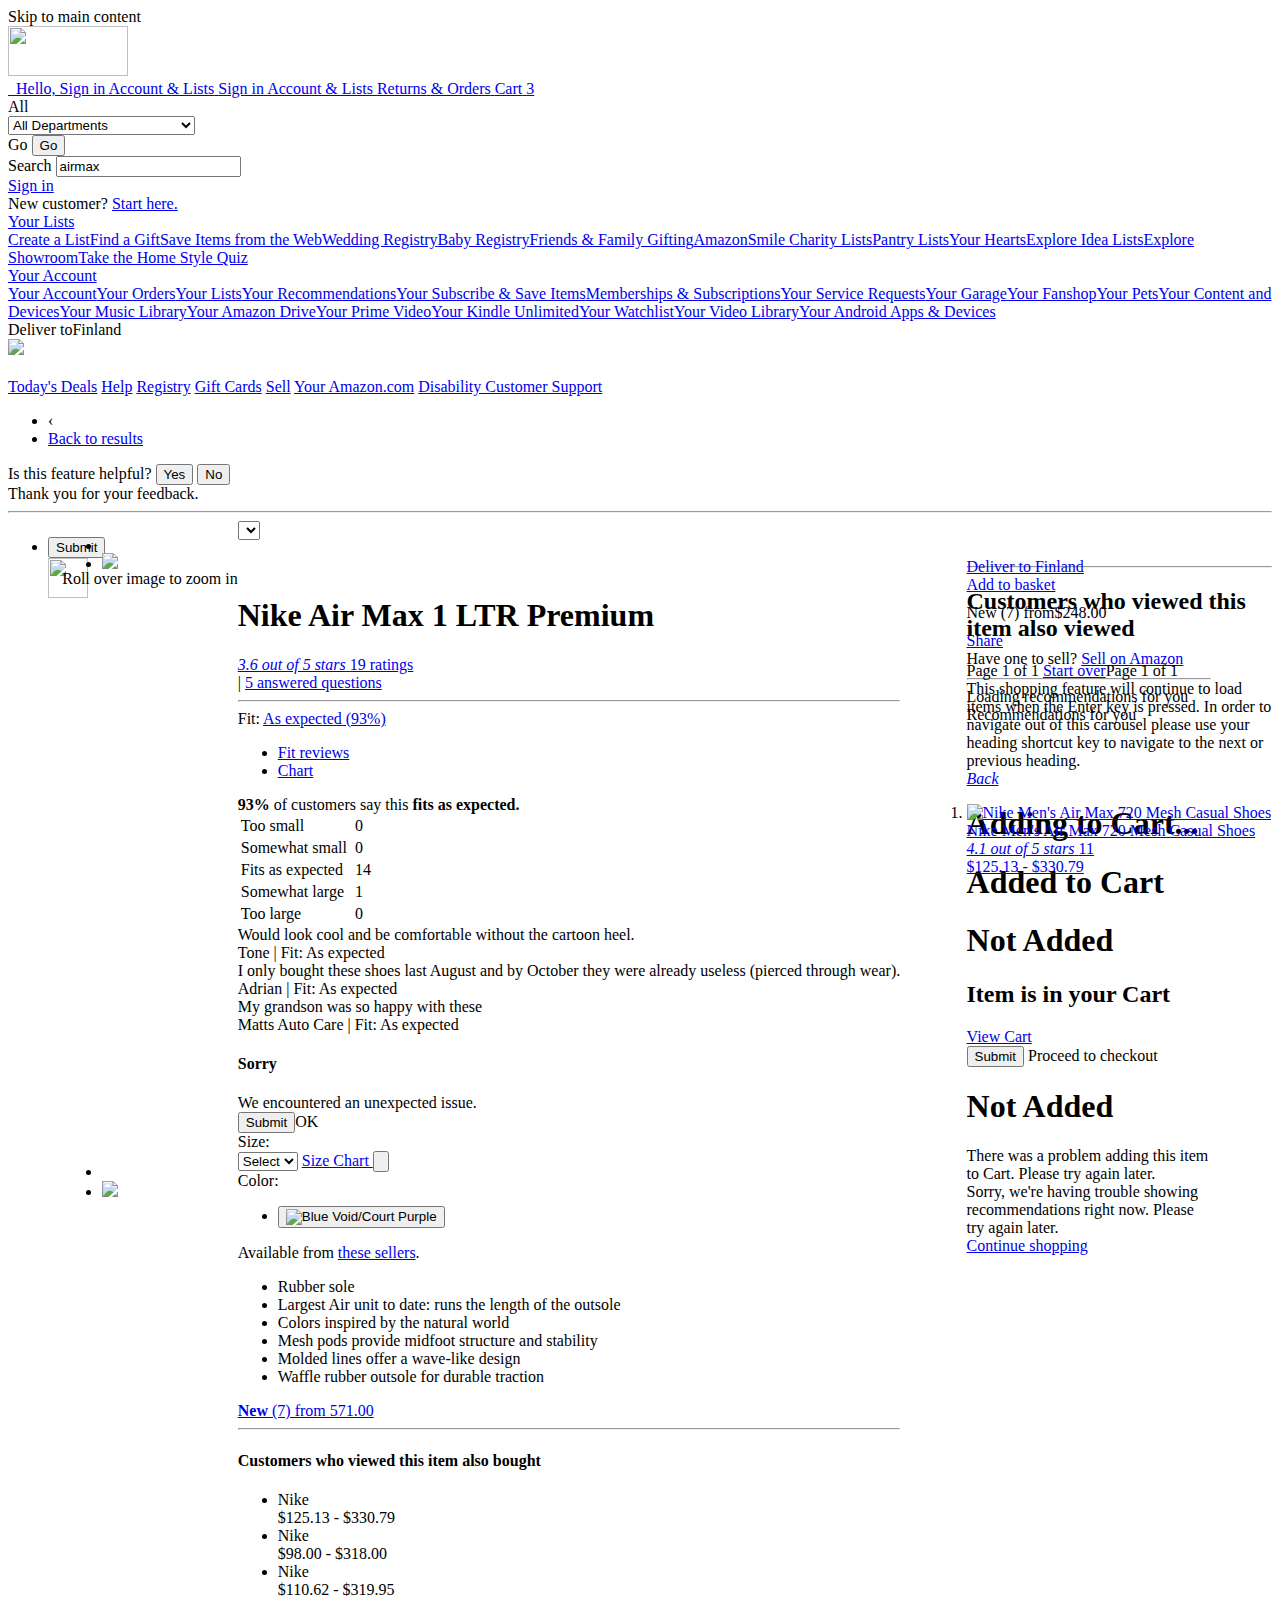
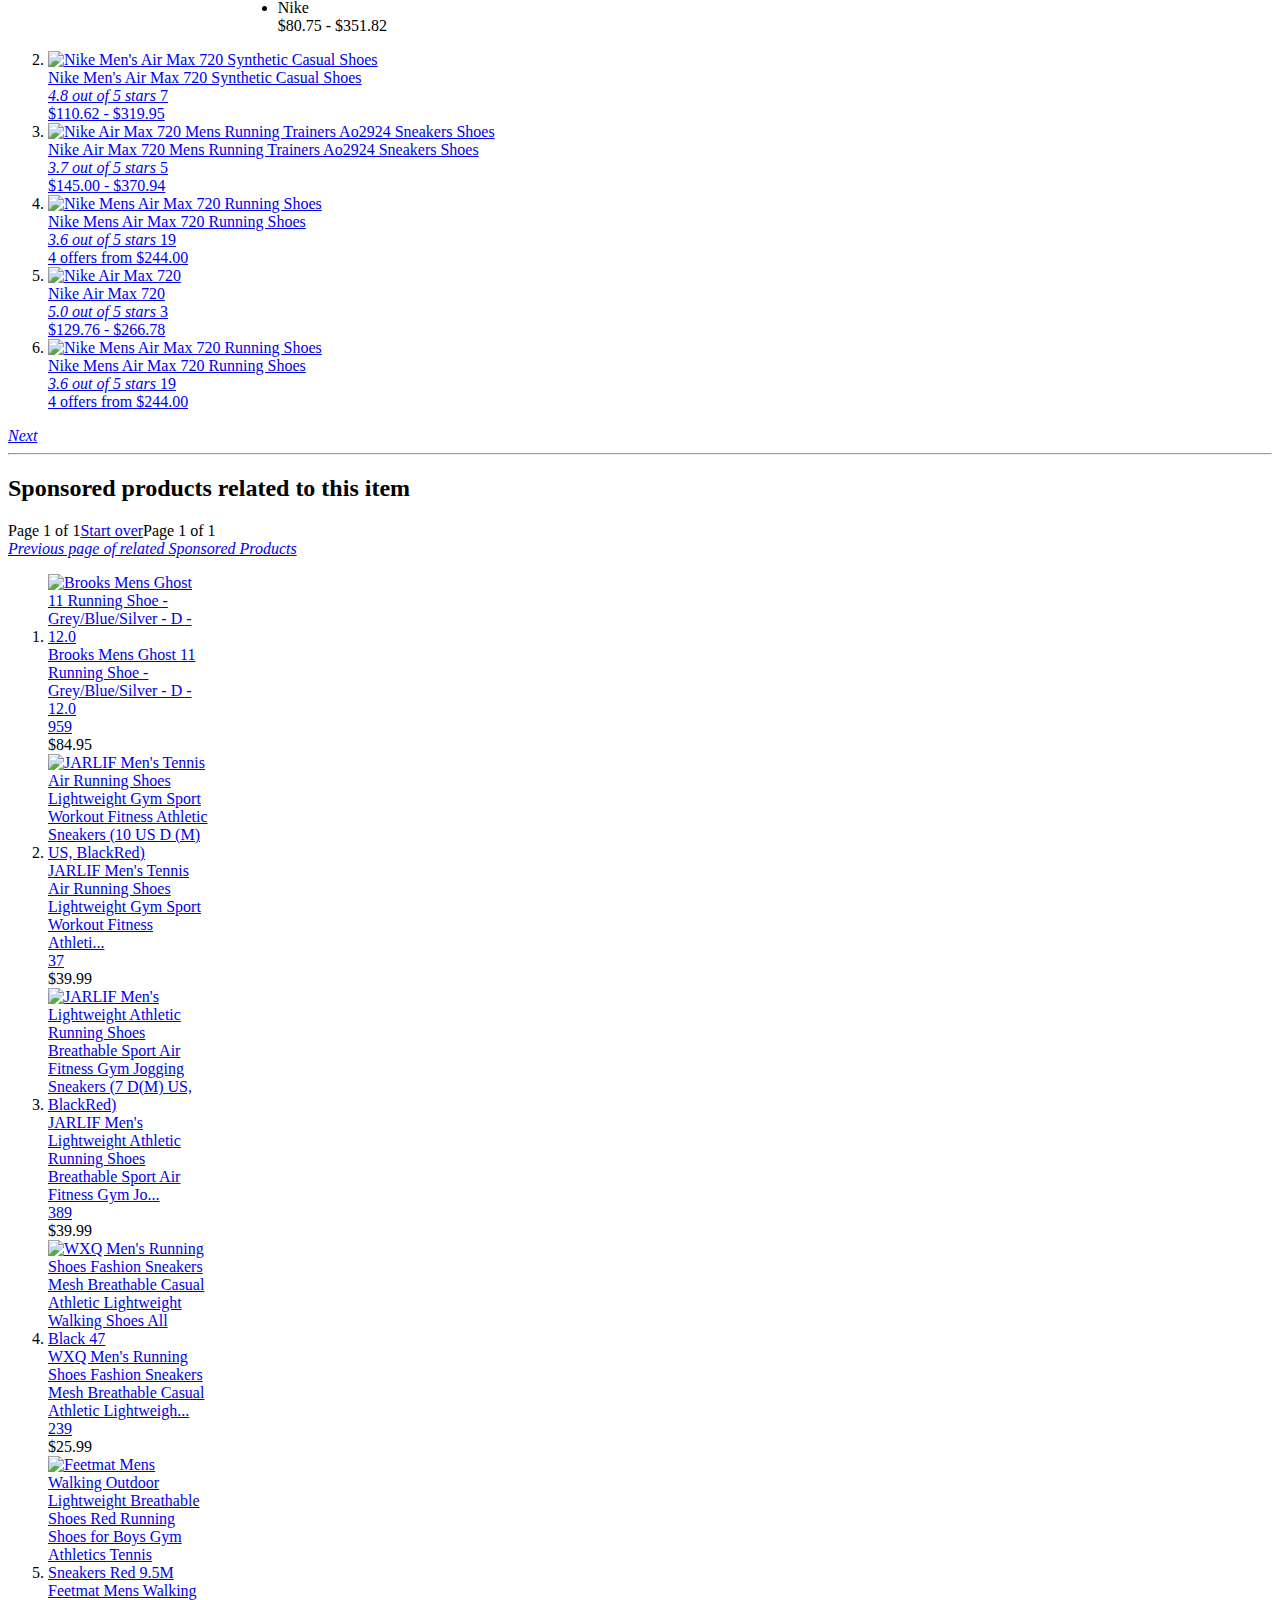
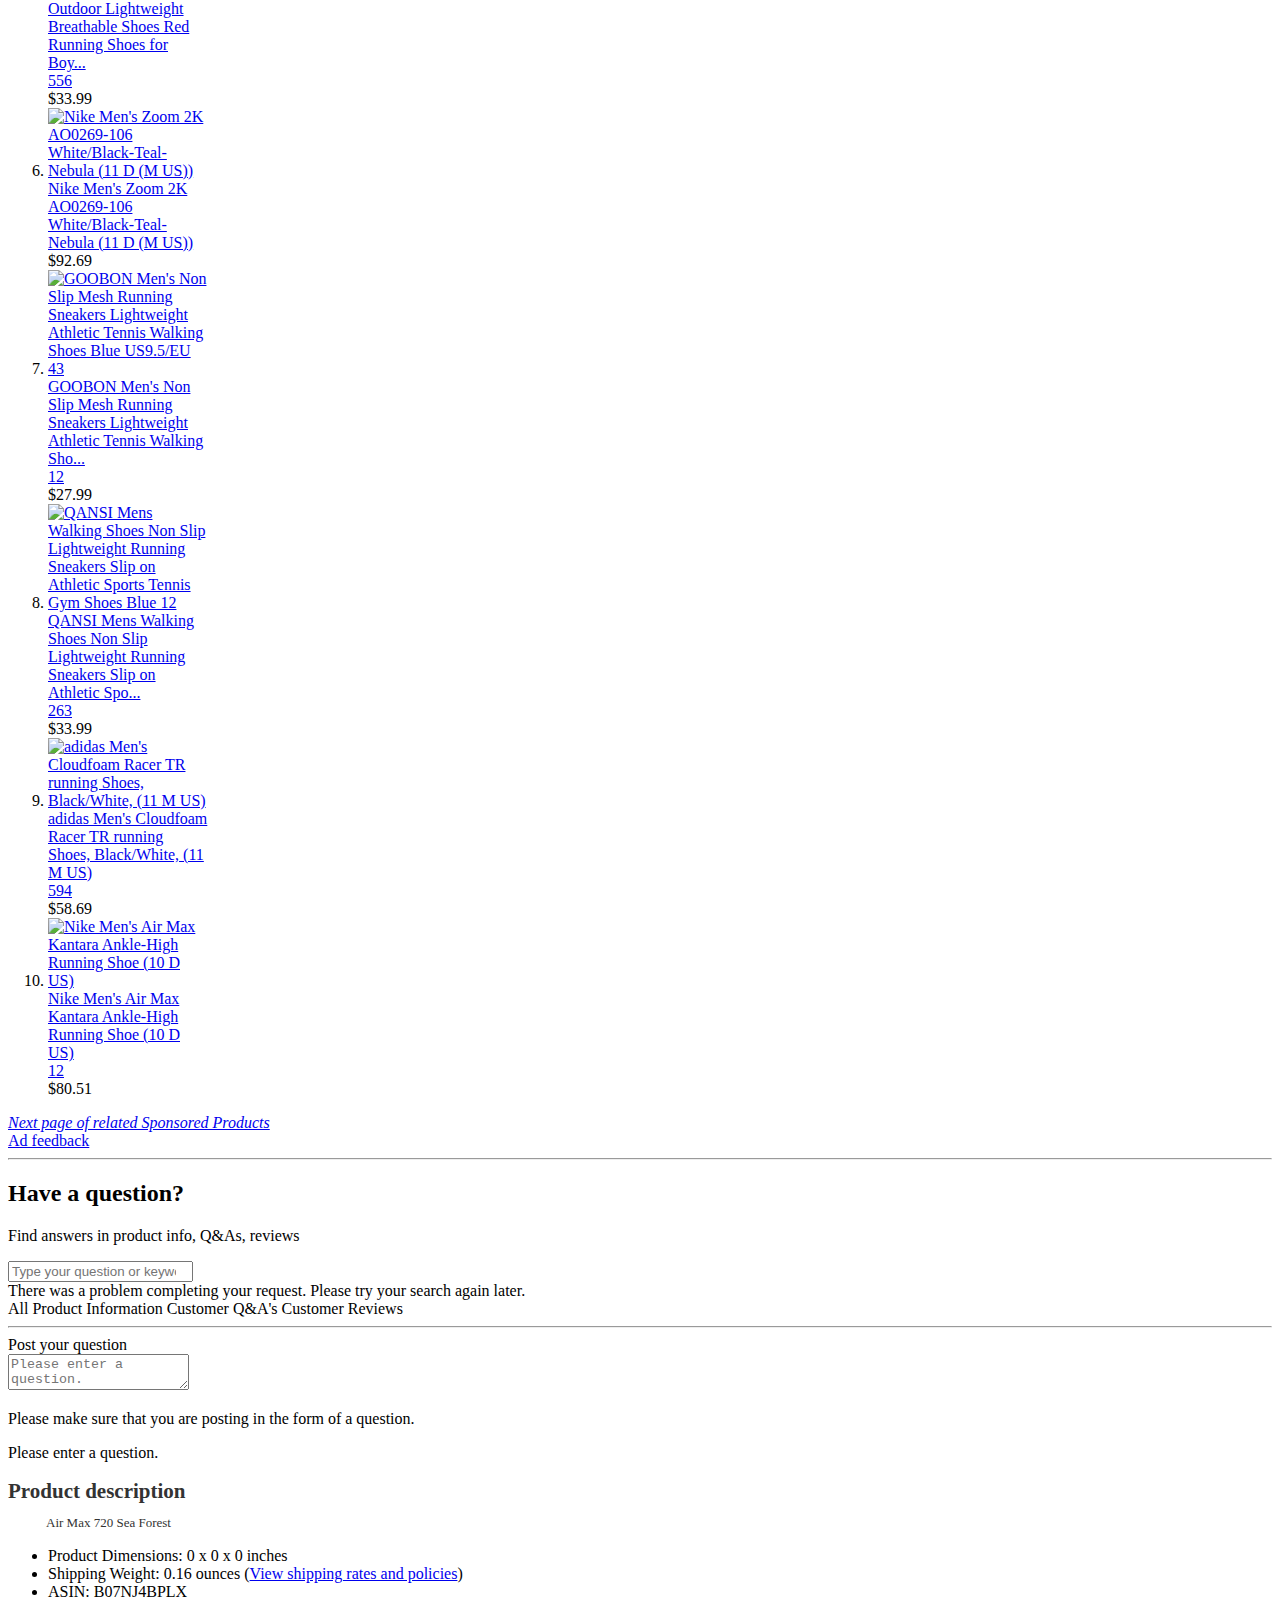
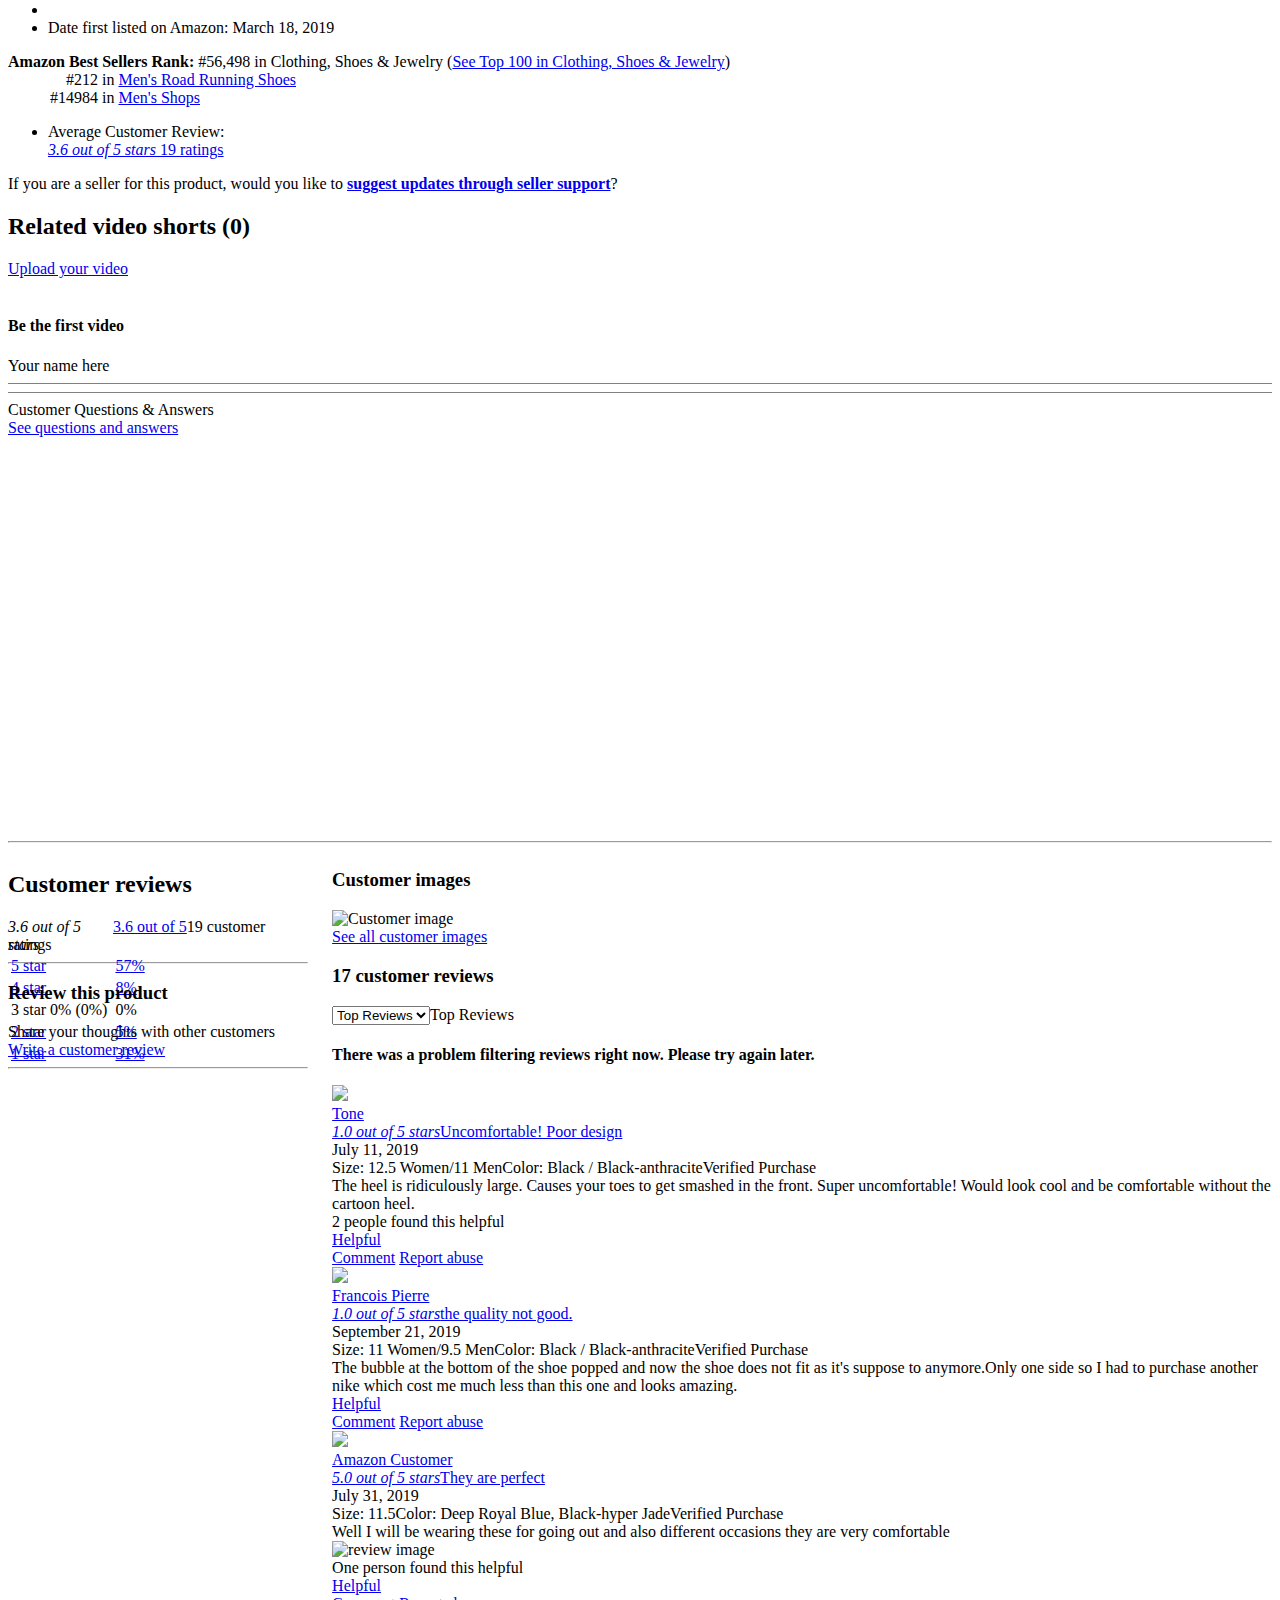
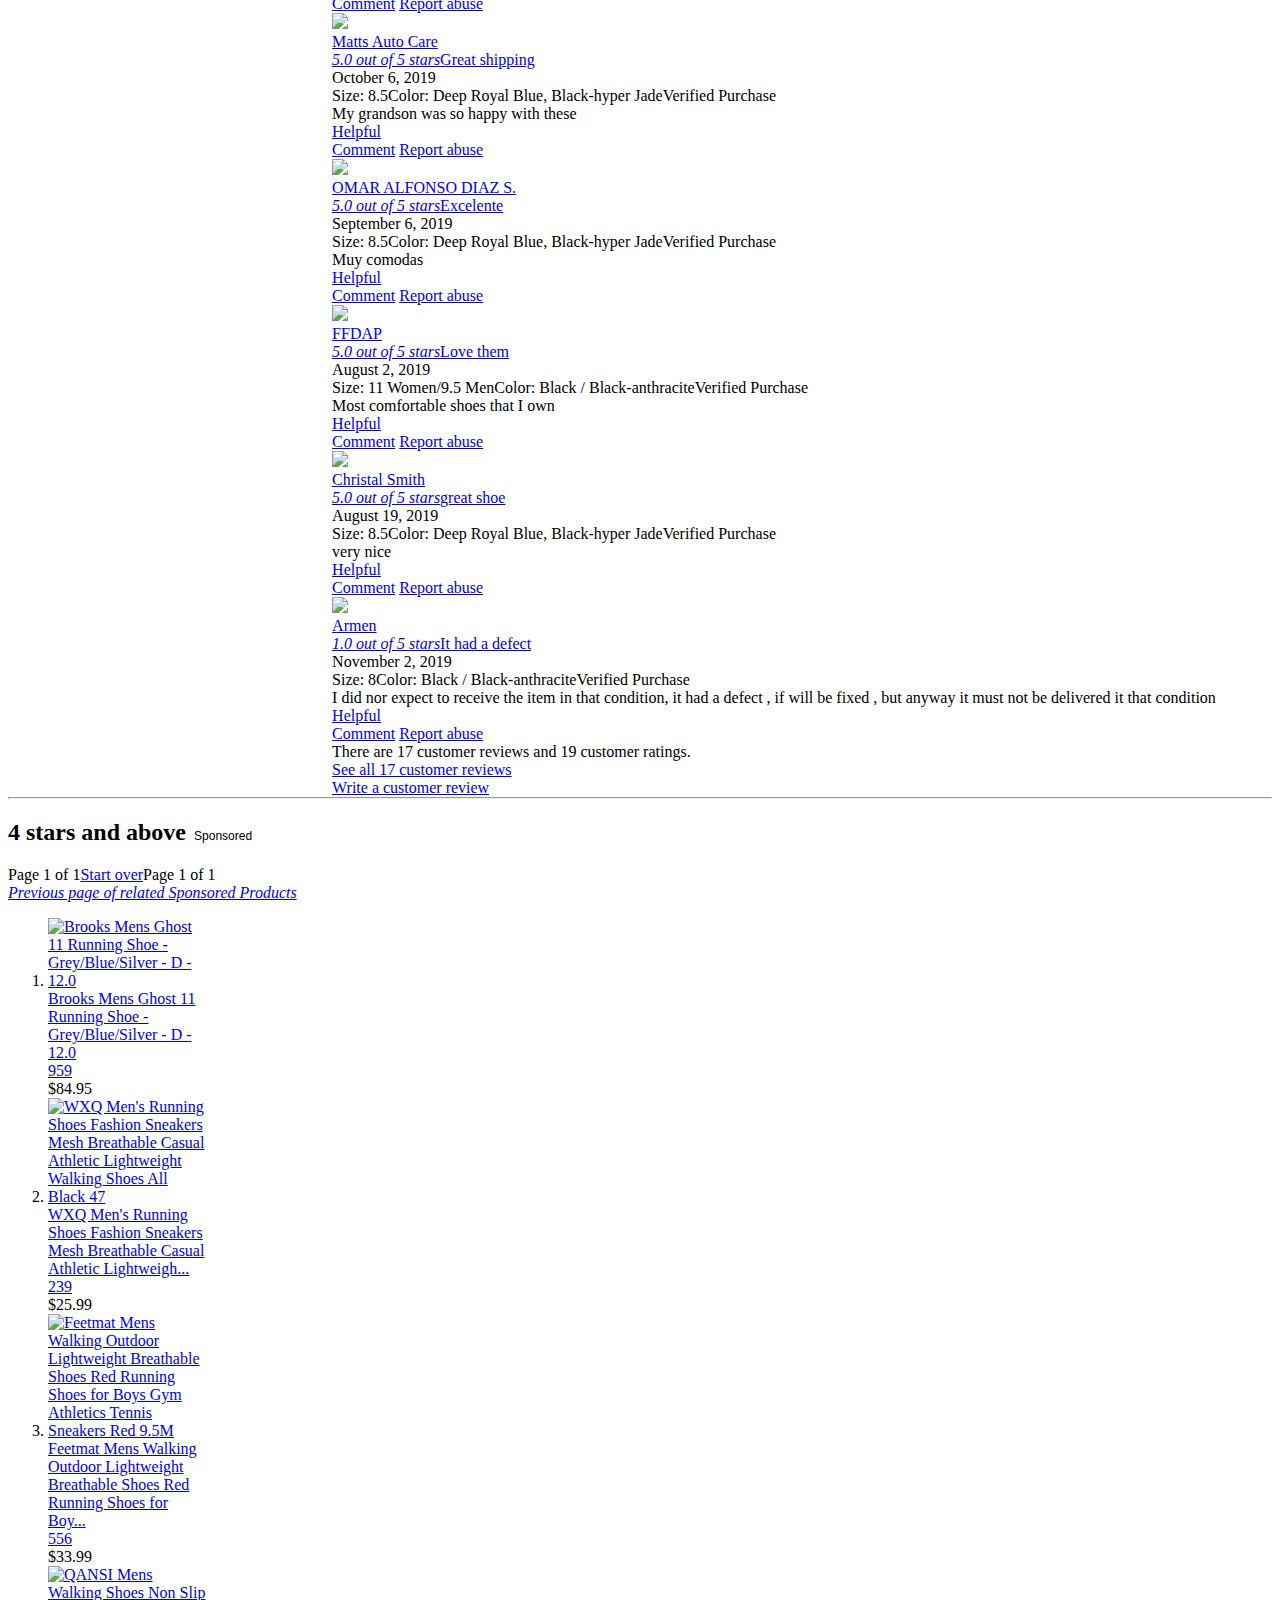
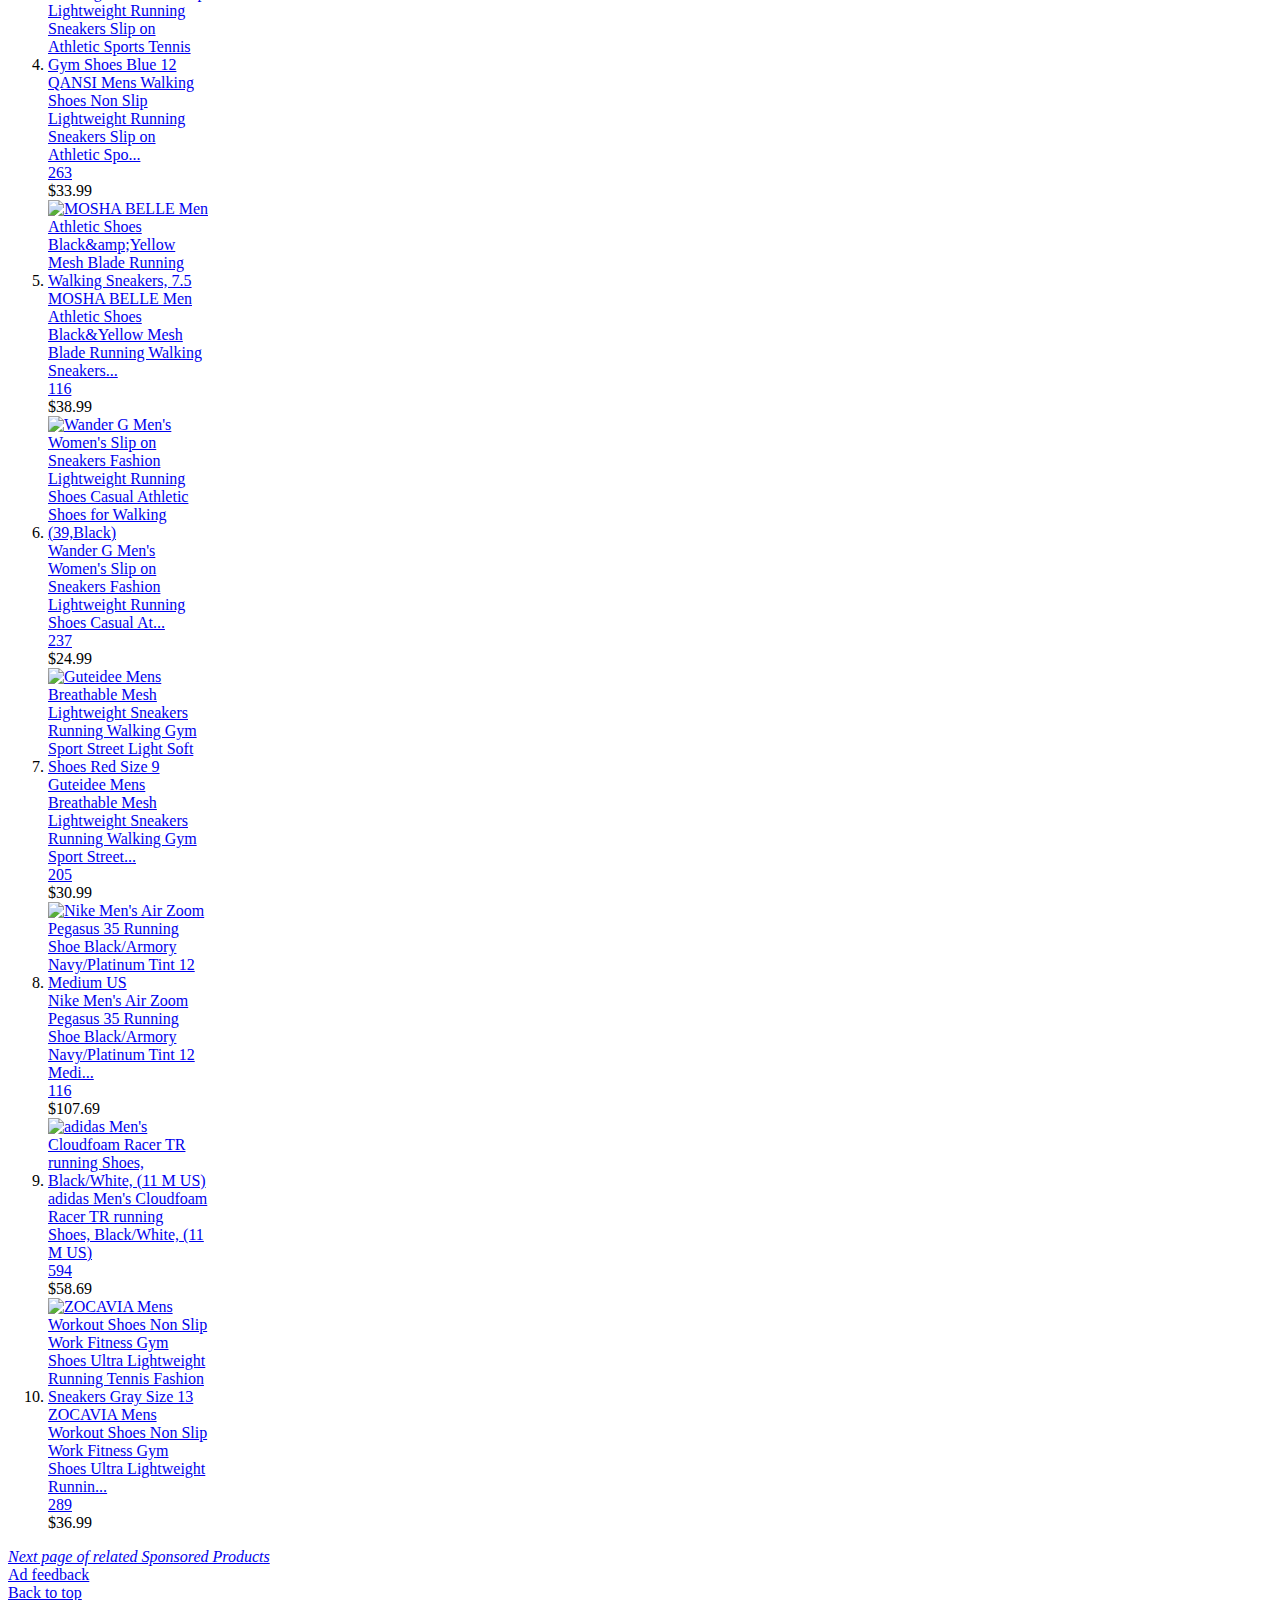
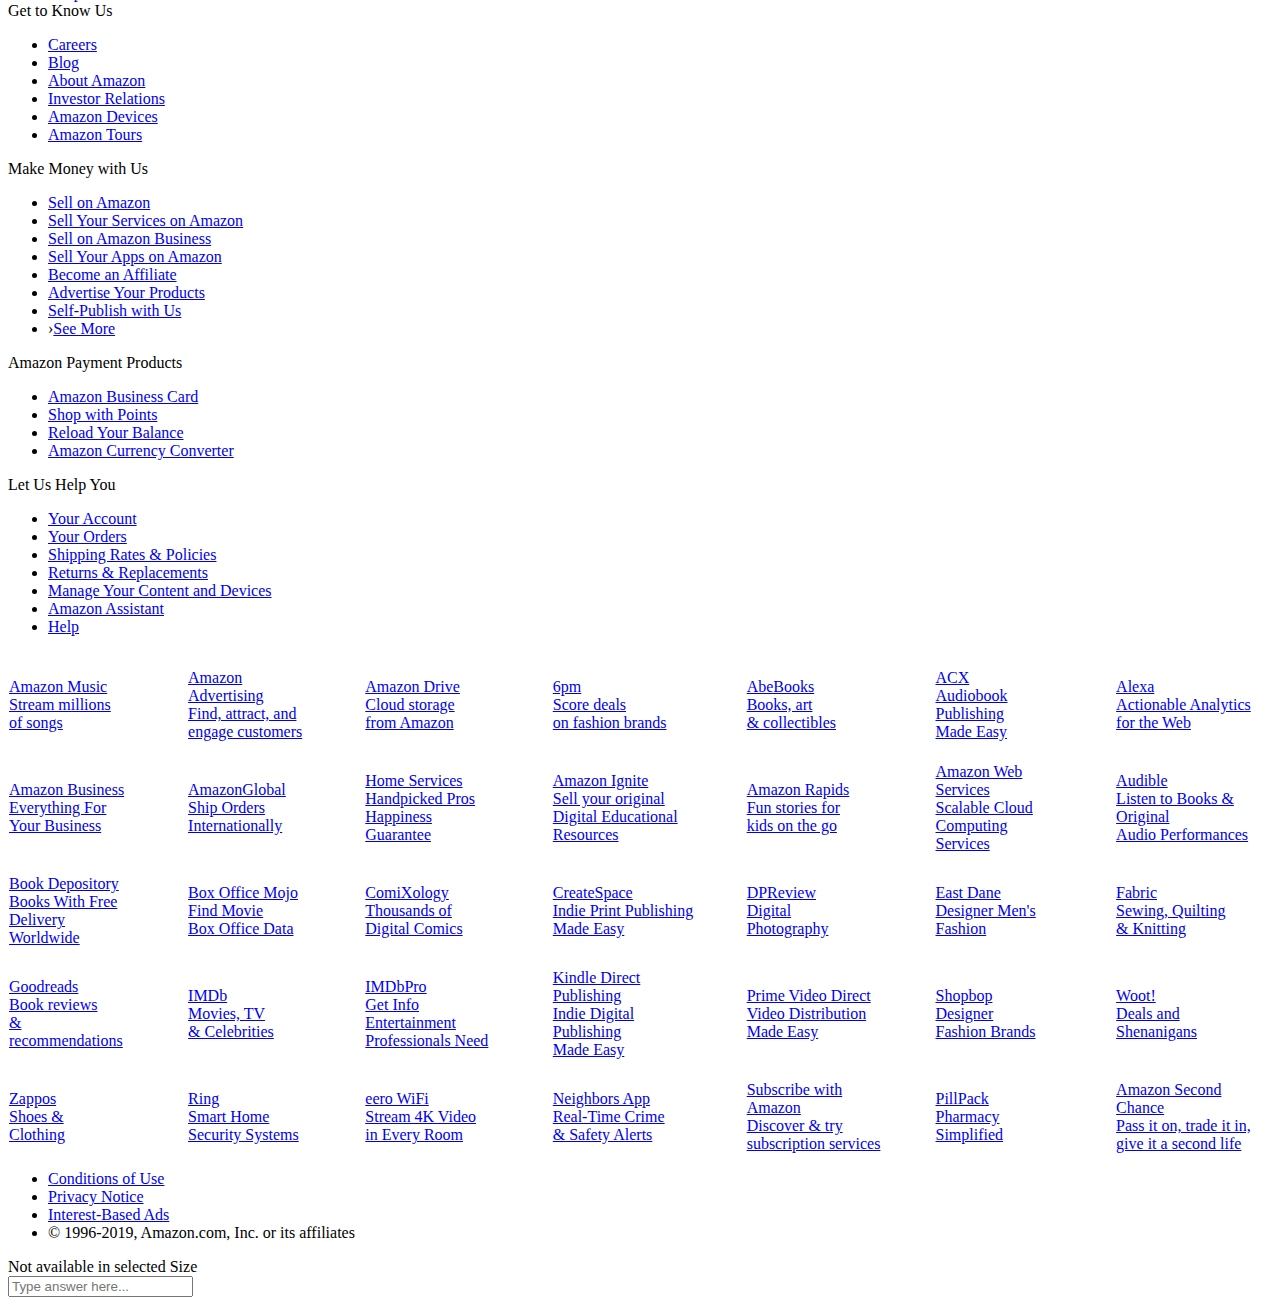
==== commit 4824fa56: "change price" ====
--- a/web/static/wrong-price/index.html
+++ b/web/static/wrong-price/index.html
@@ -4818,7 +4818,7 @@
                             
                                 
                                 
-                                    <span><a href="https://www.amazon.com/gp/offer-listing/B07XCYPJDX/ref=dp_olp_new_center?ie=UTF8&amp;condition=new"><b>New</b> (7) from $248.00</a></span>
+                                    <span><a href="https://www.amazon.com/gp/offer-listing/B07XCYPJDX/ref=dp_olp_new_center?ie=UTF8&amp;condition=new"><b>New</b> (7) from 571.00</a></span>
                                 
                             
                         
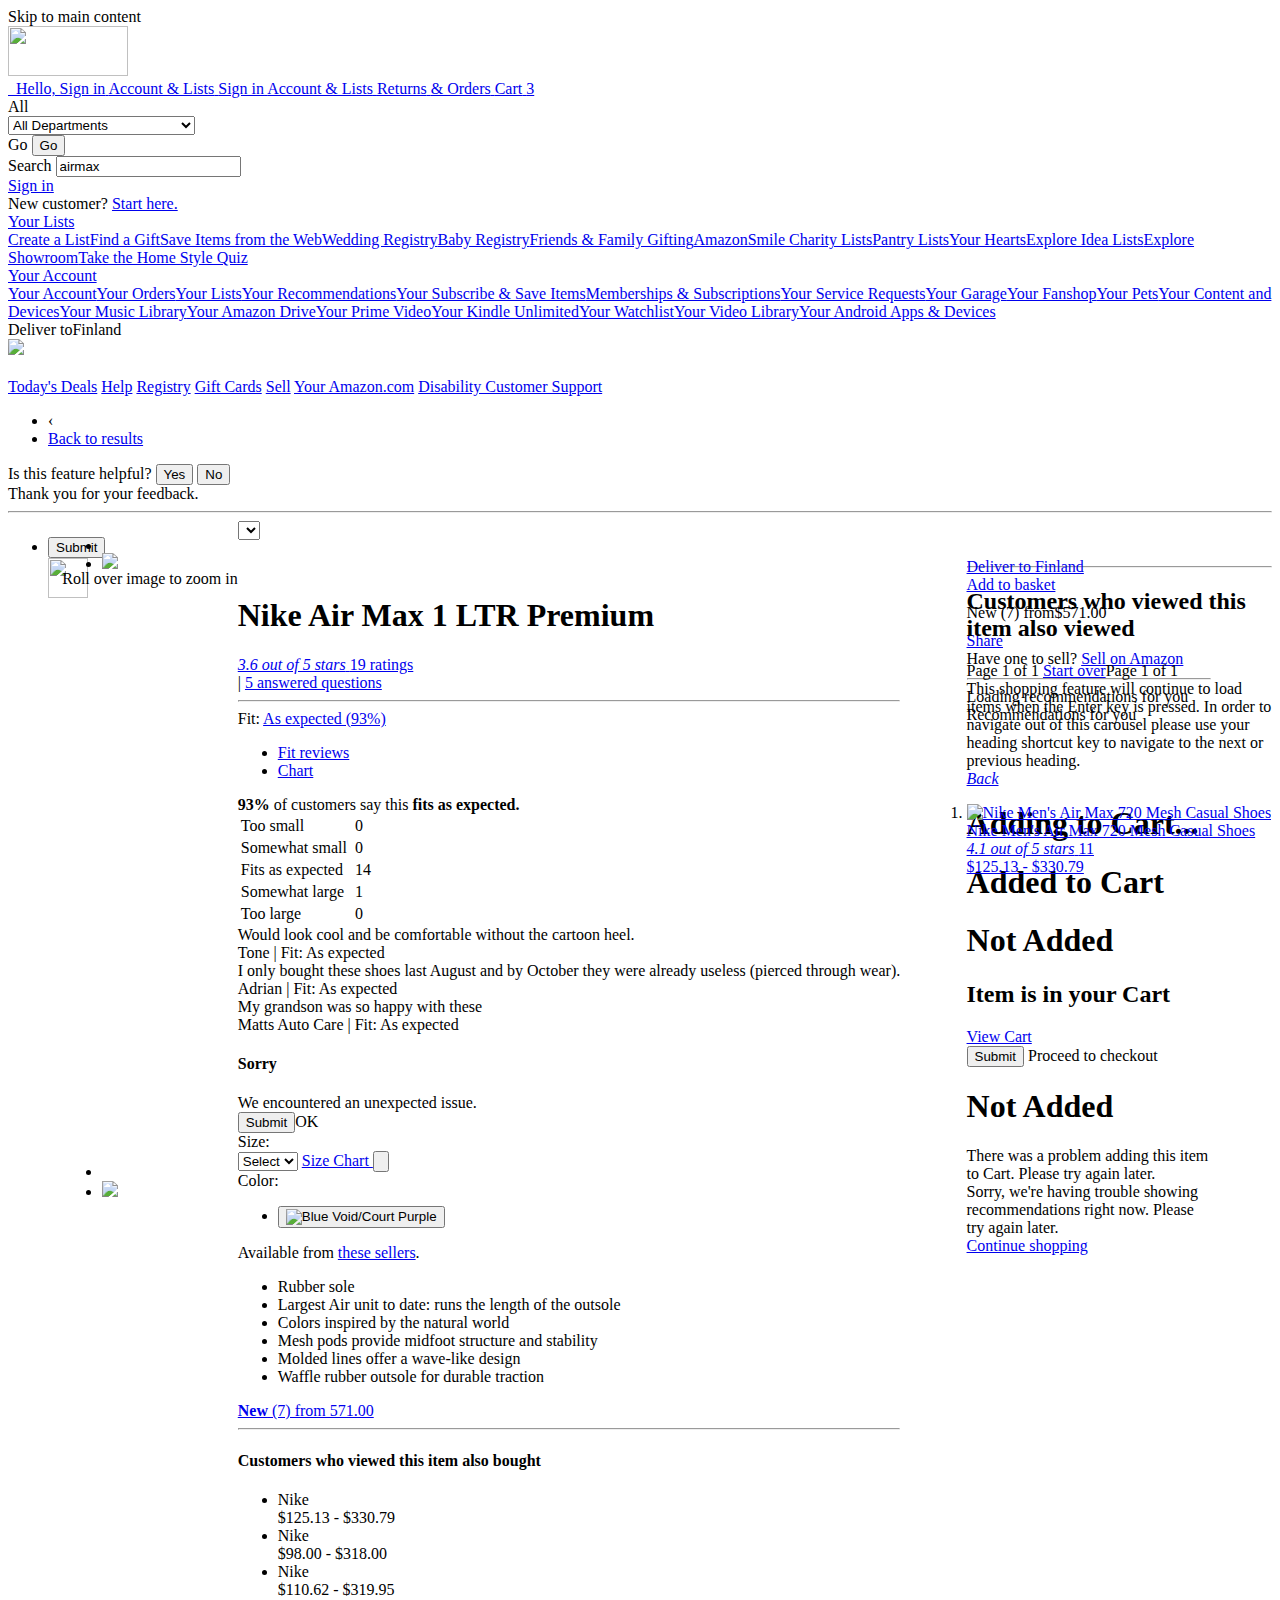
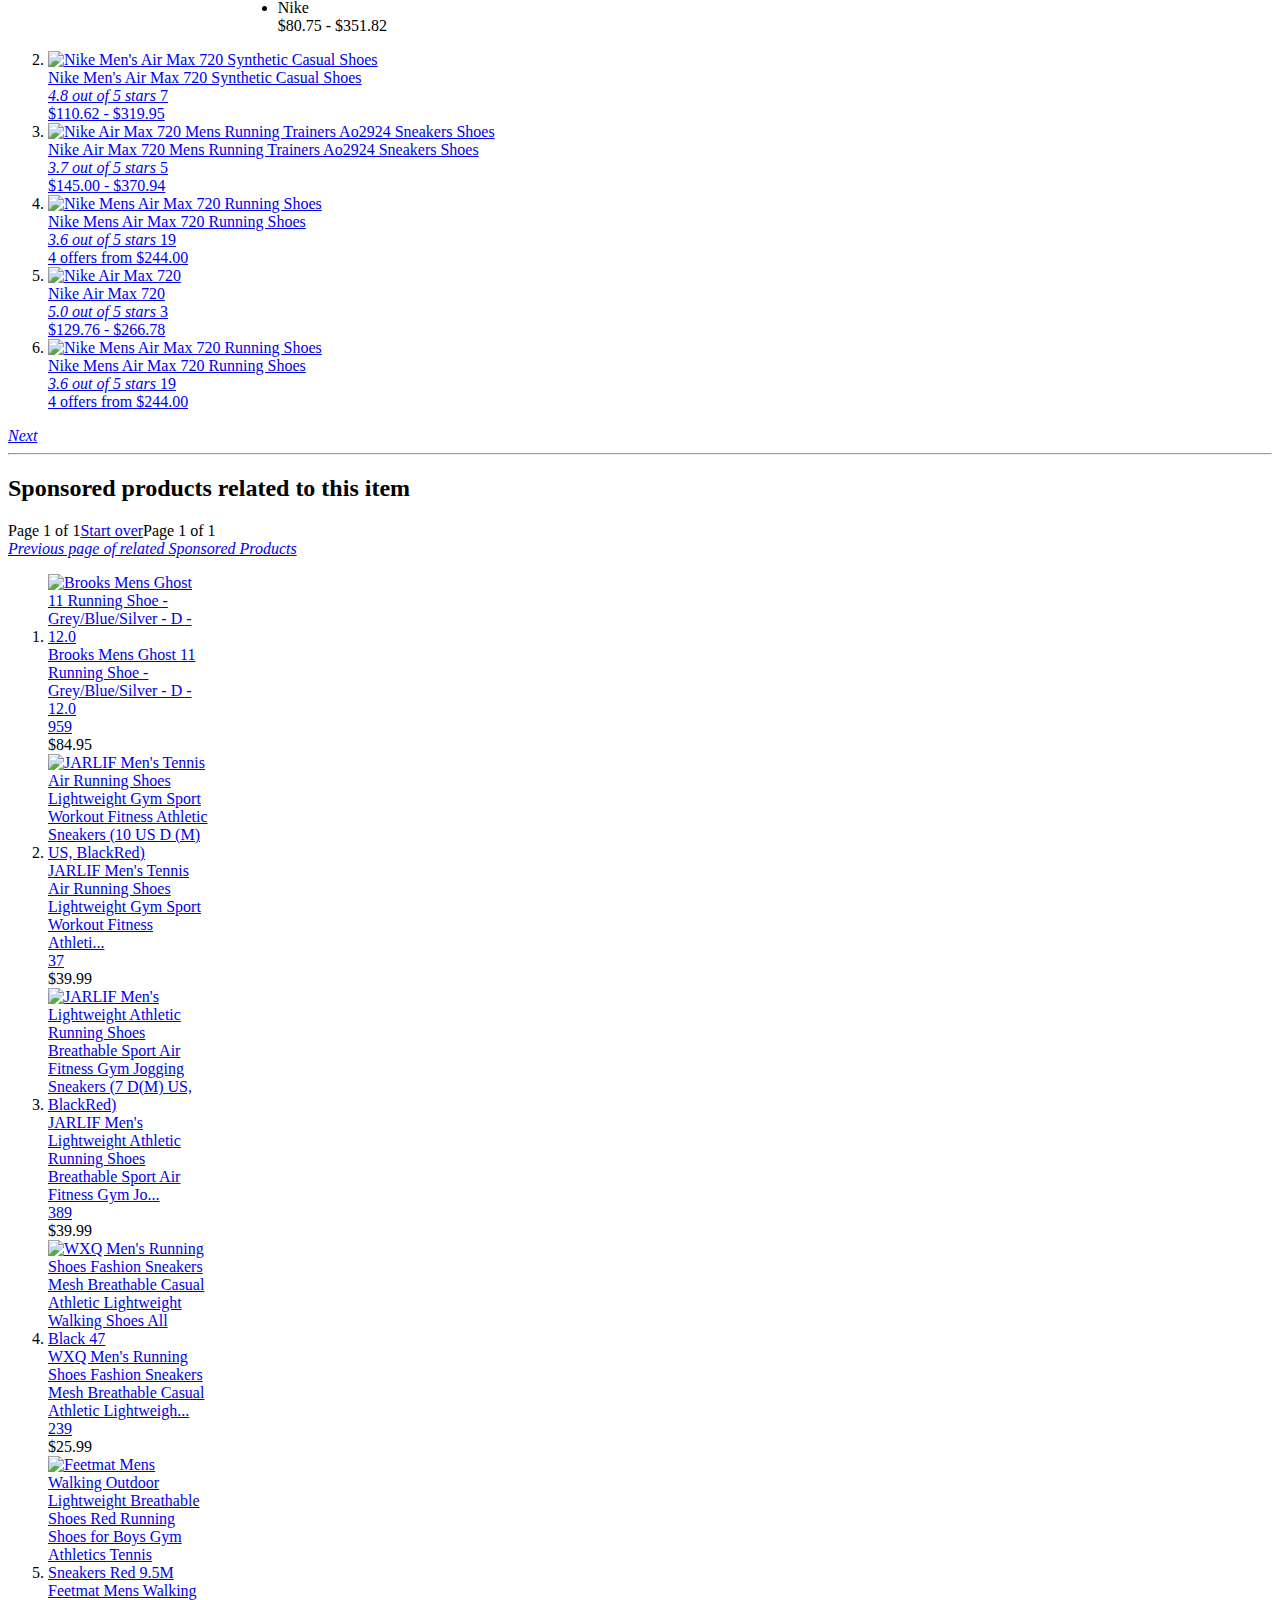
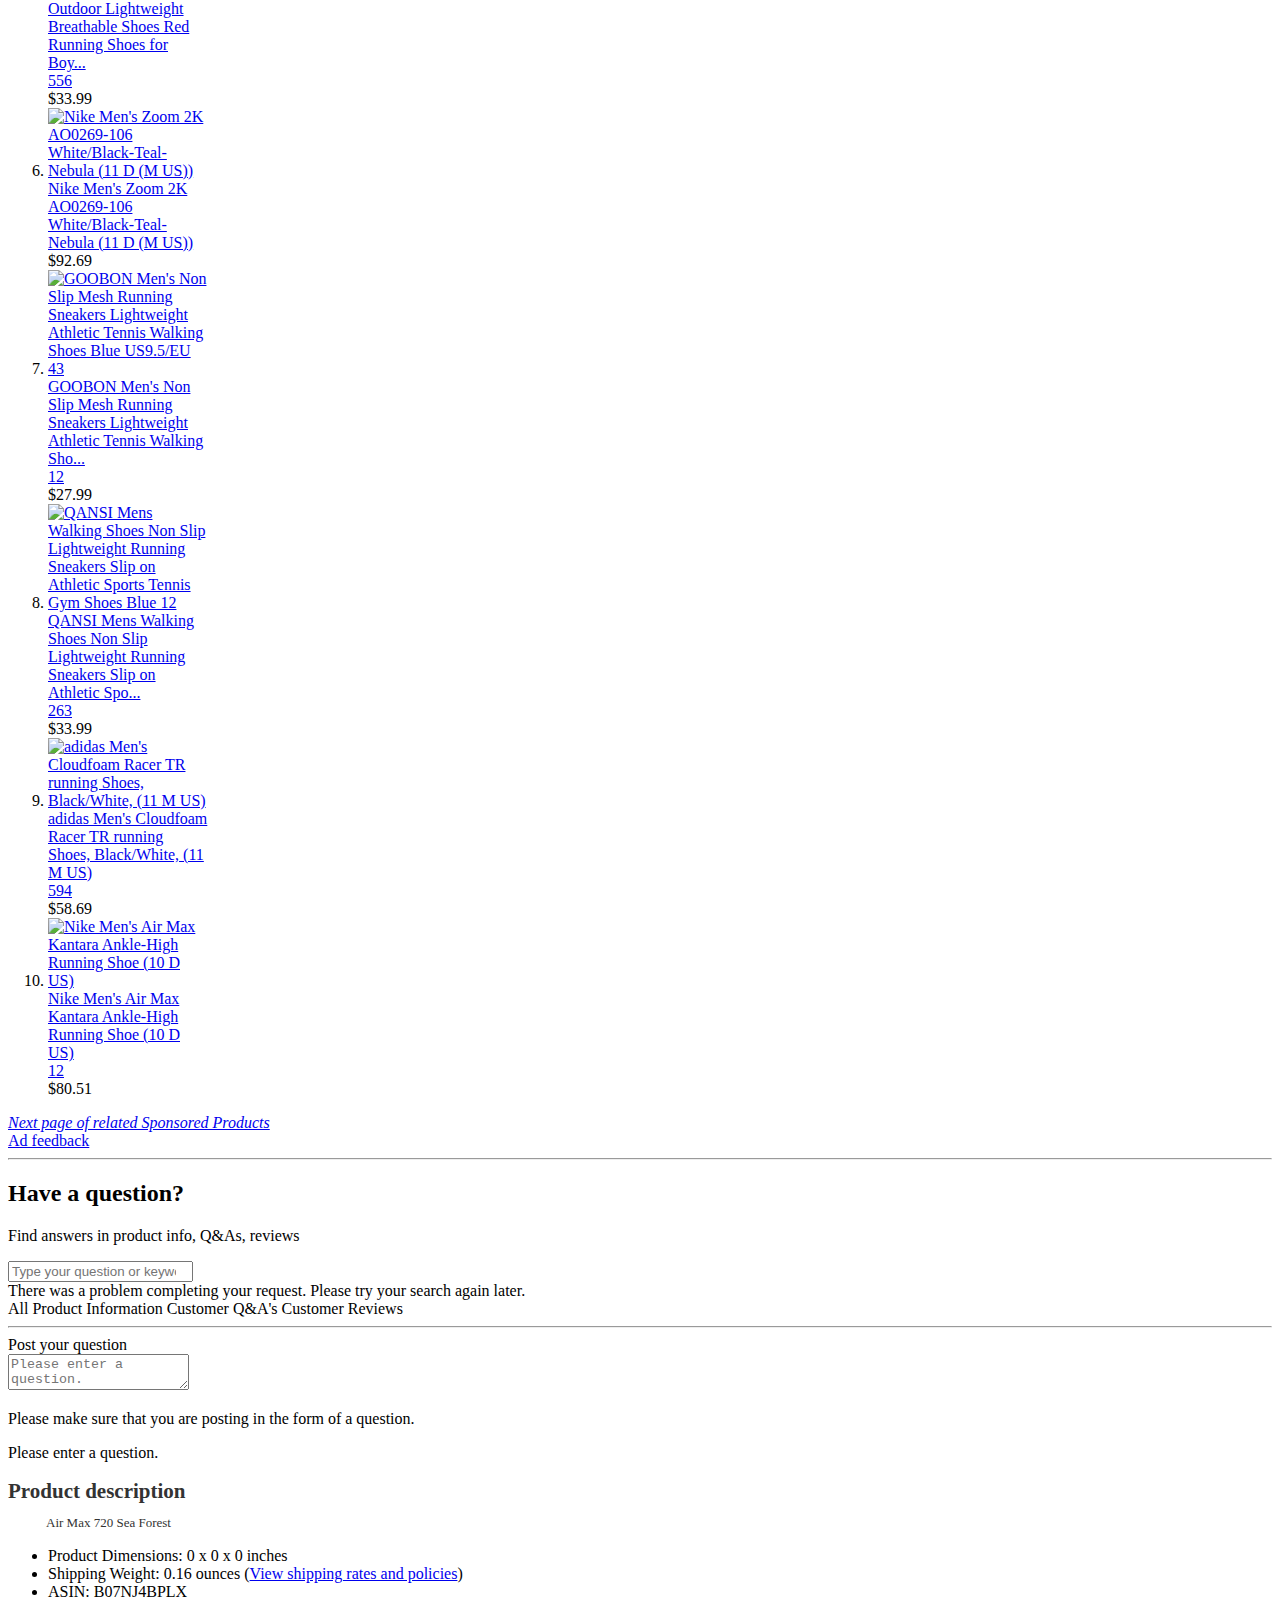
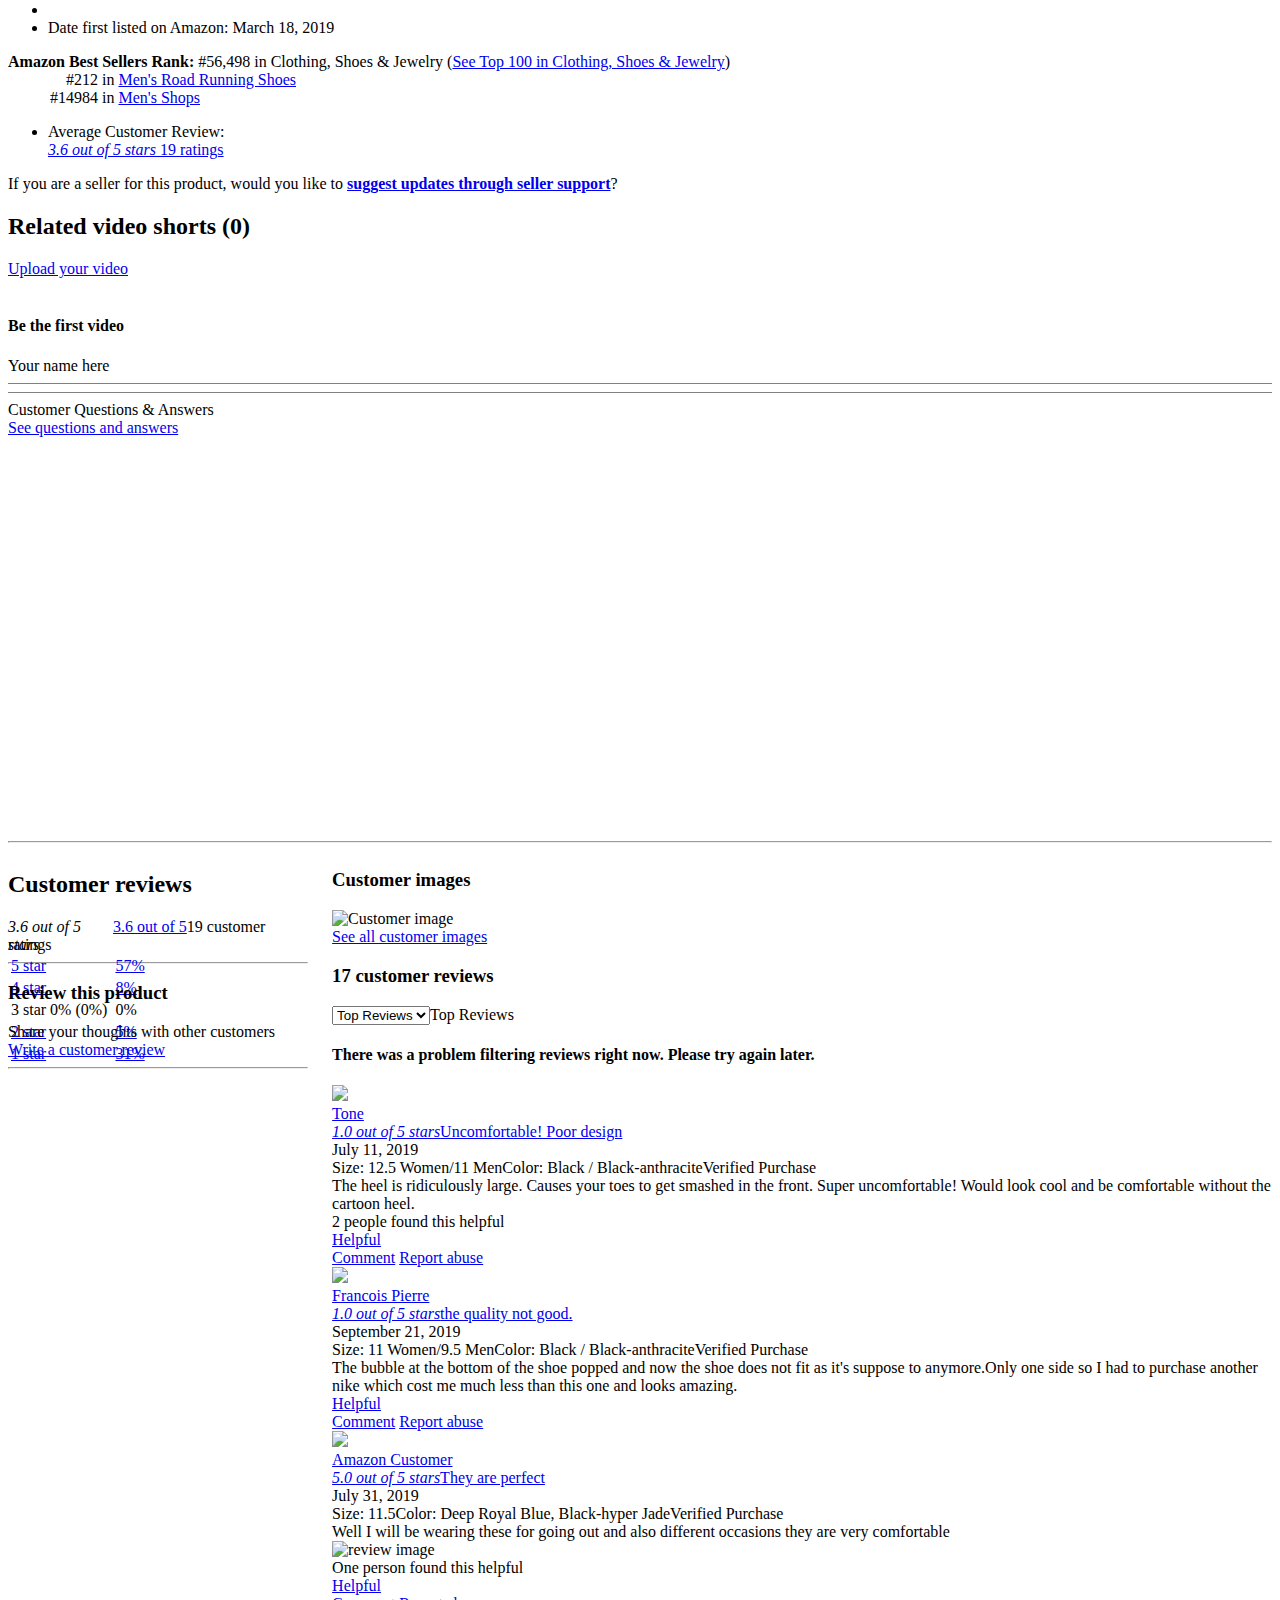
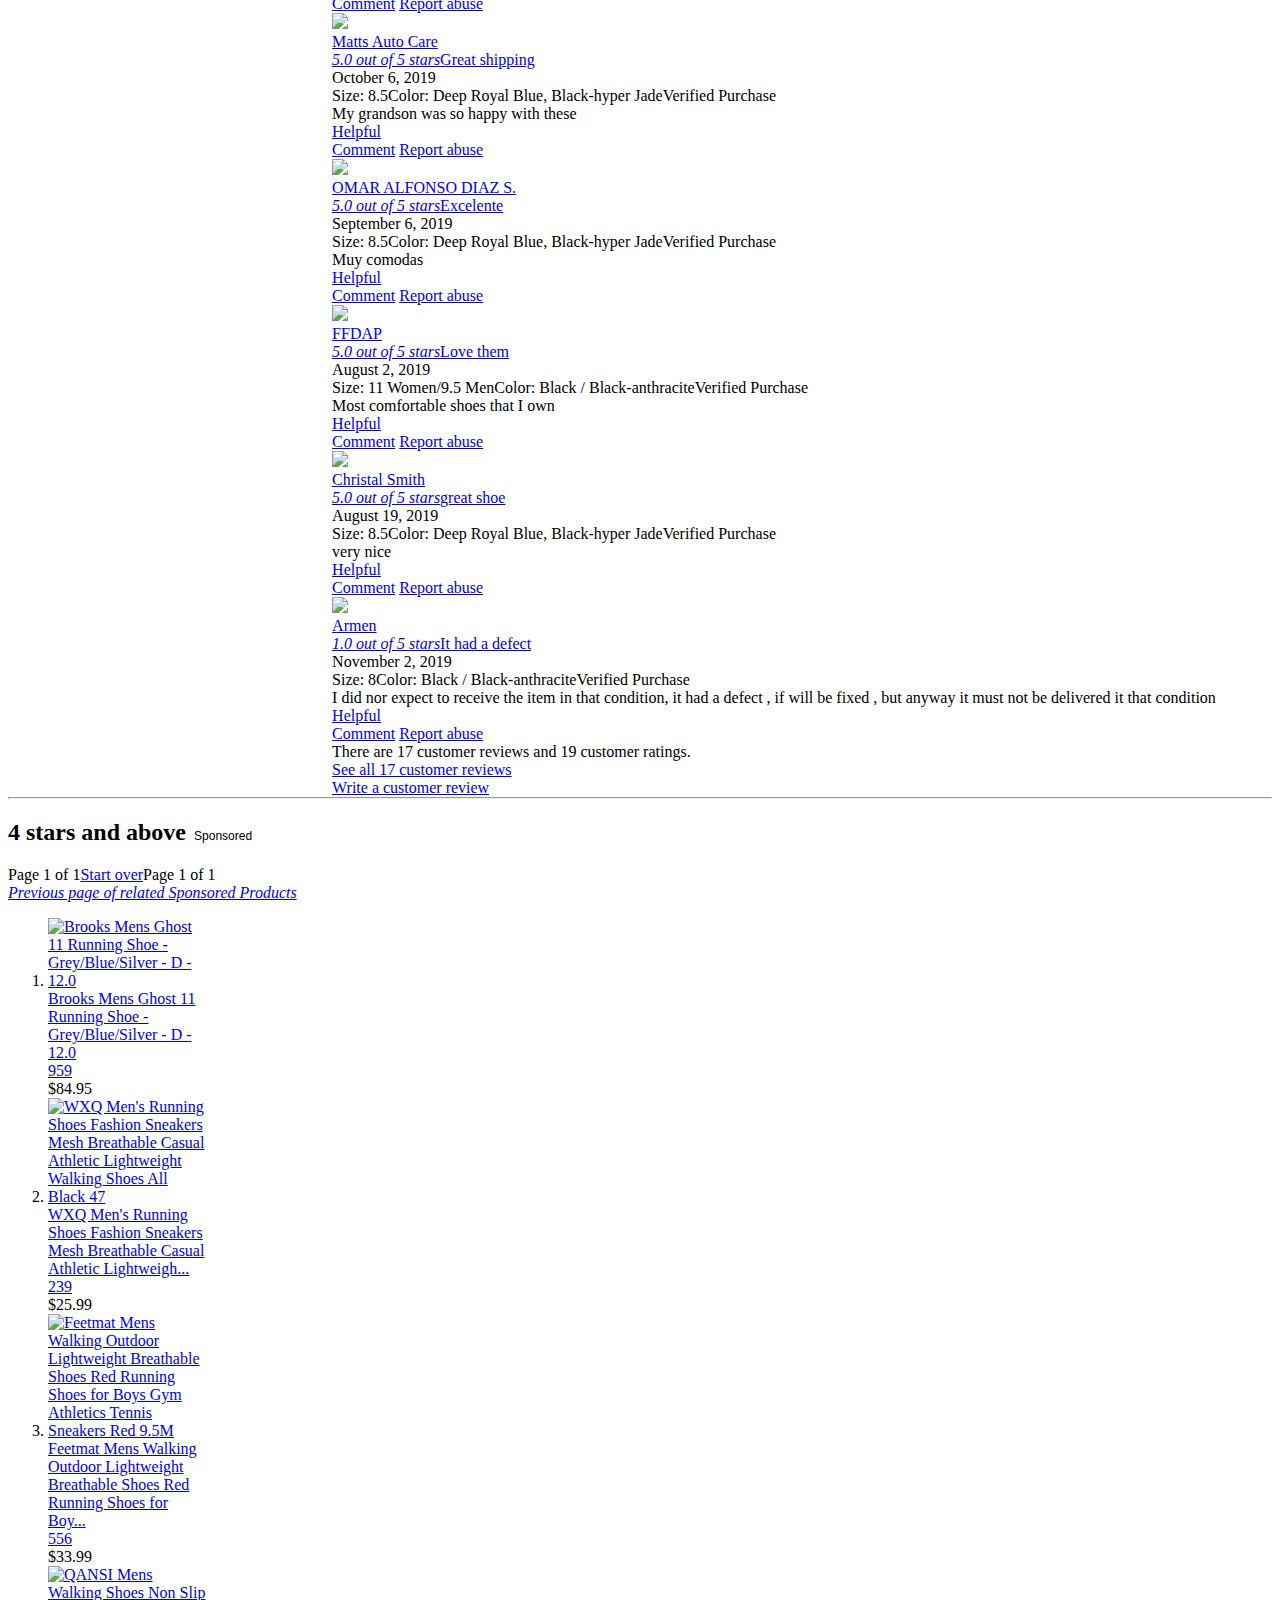
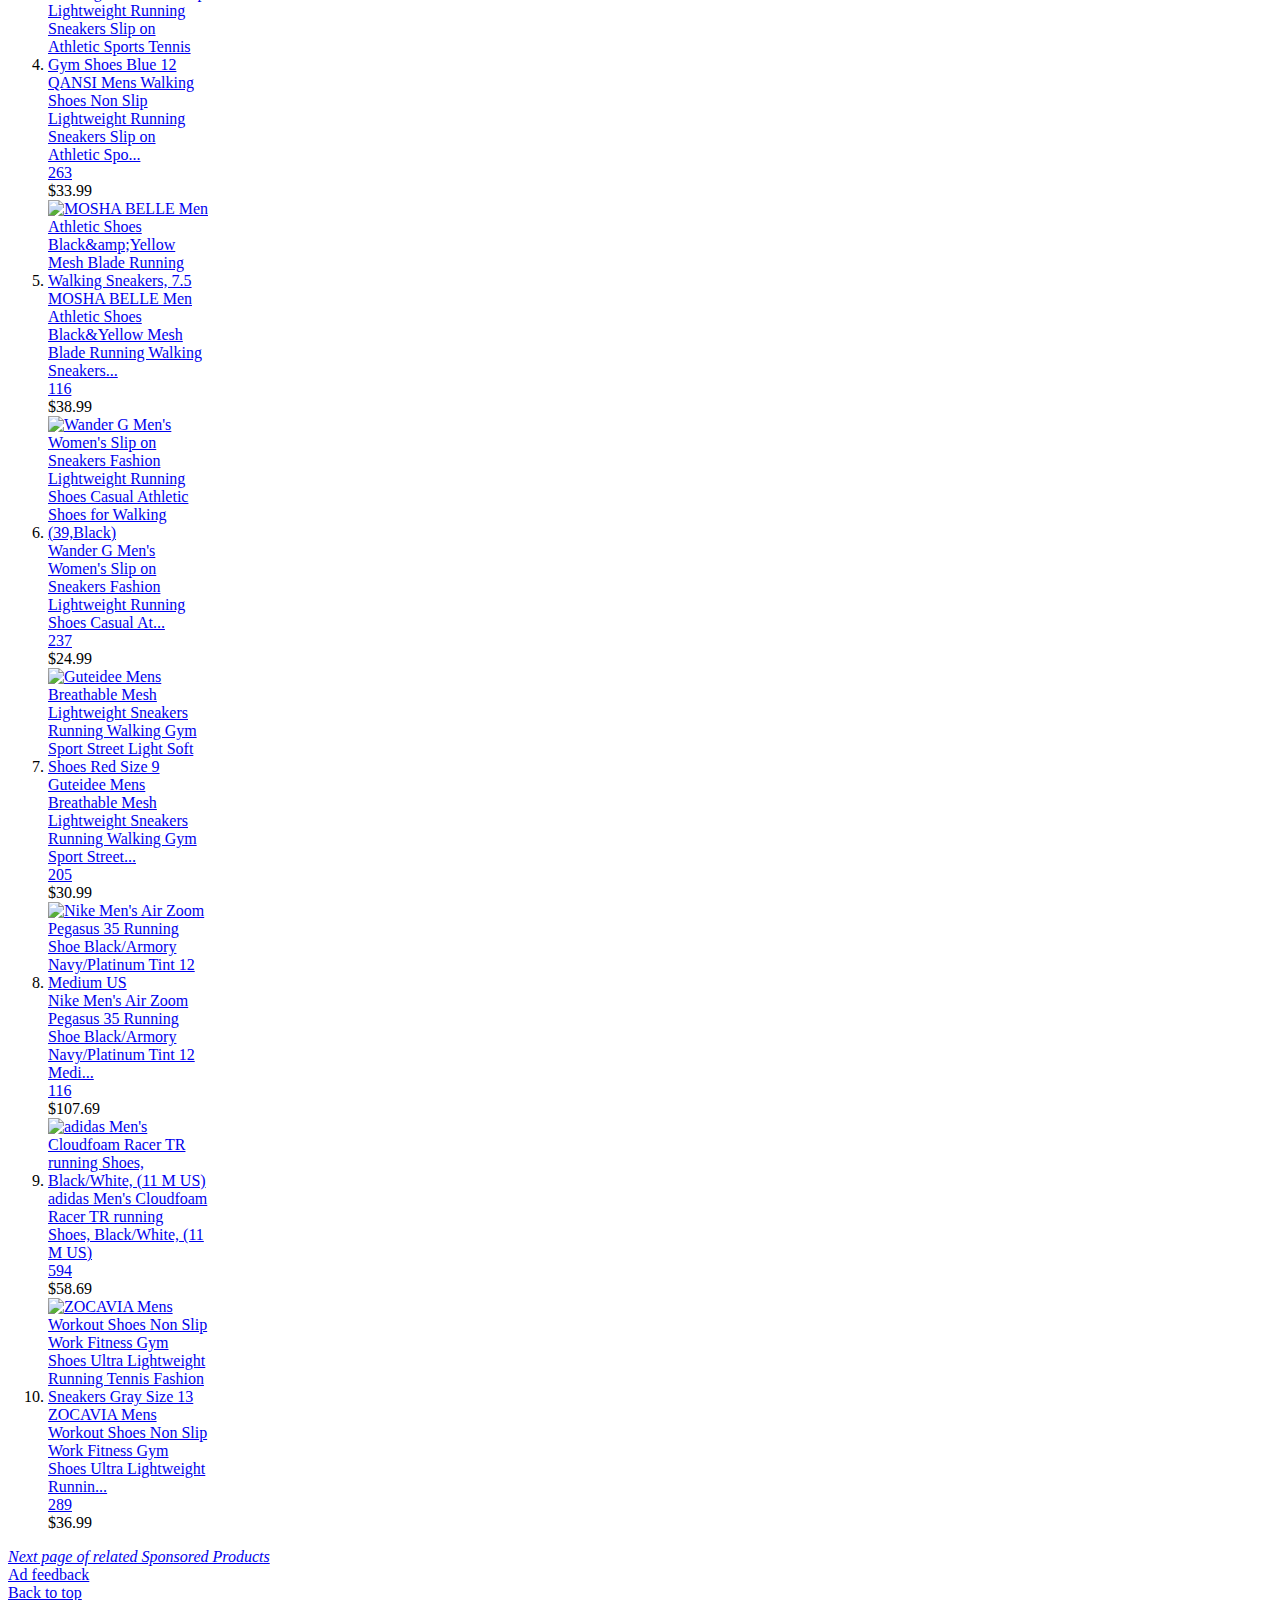
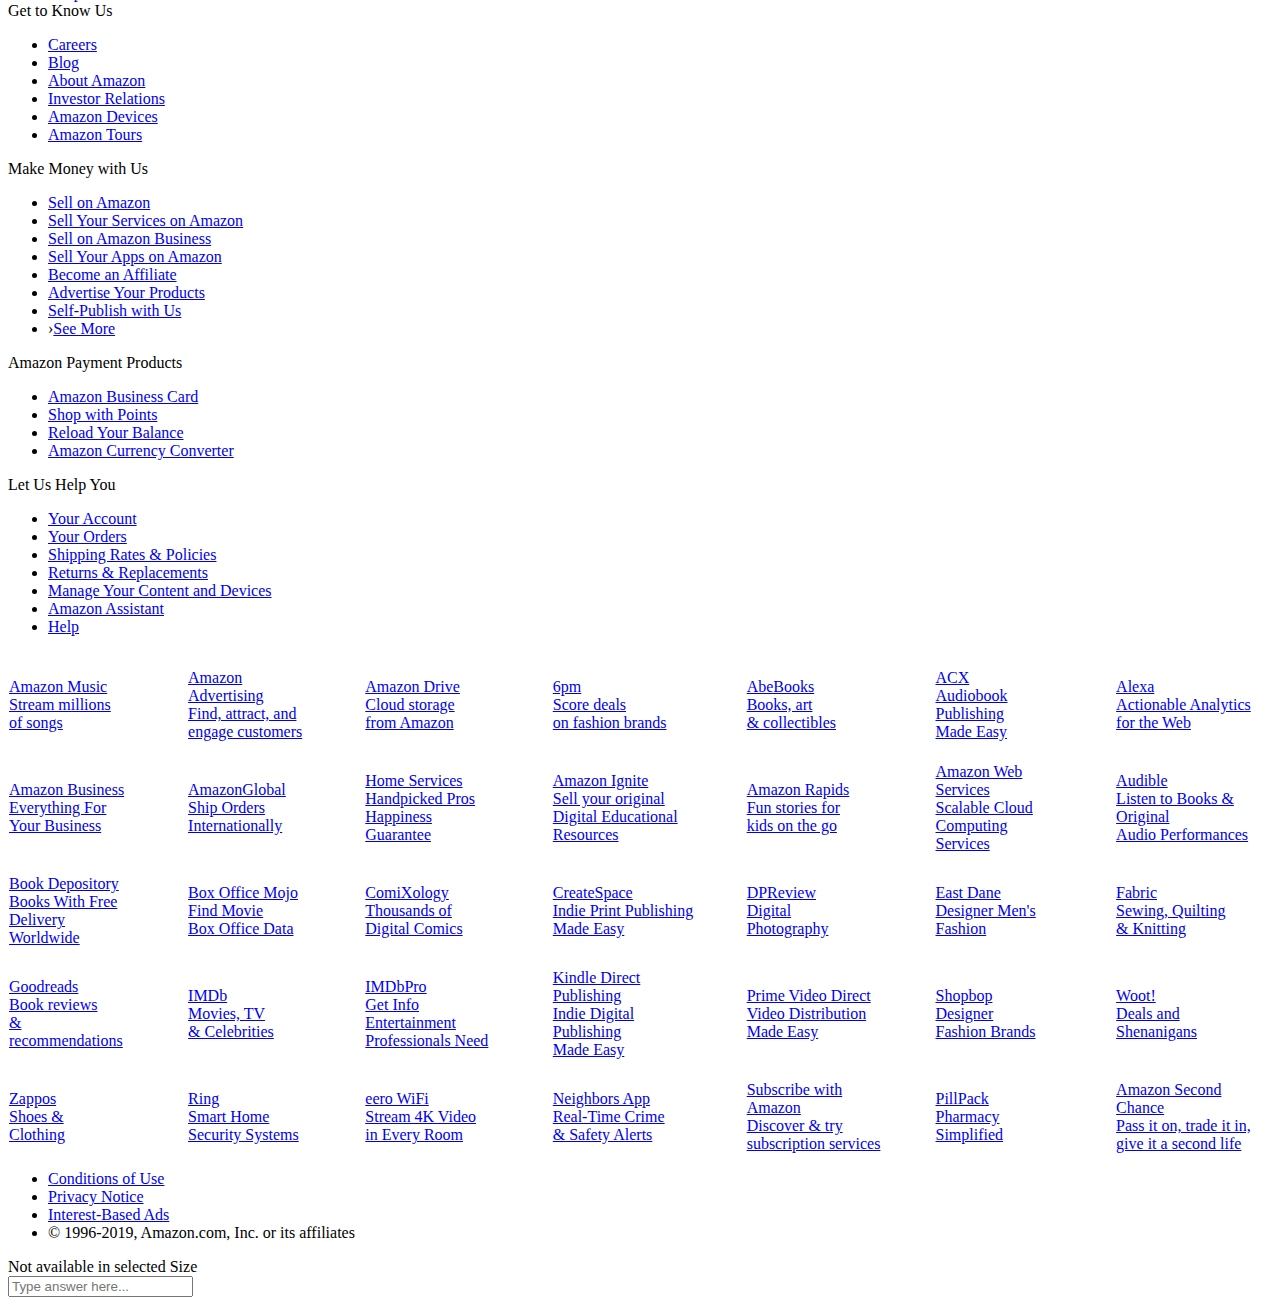
==== commit 8c4aa5ff: "update price" ====
--- a/web/static/wrong-price/index.html
+++ b/web/static/wrong-price/index.html
@@ -6724,7 +6724,7 @@
                                         </span>
                                     
                                     
-                                        <span class="a-color-price">$248.00</span>
+                                        <span class="a-color-price">$571.00</span>
                                     
                                     <br>
                                 
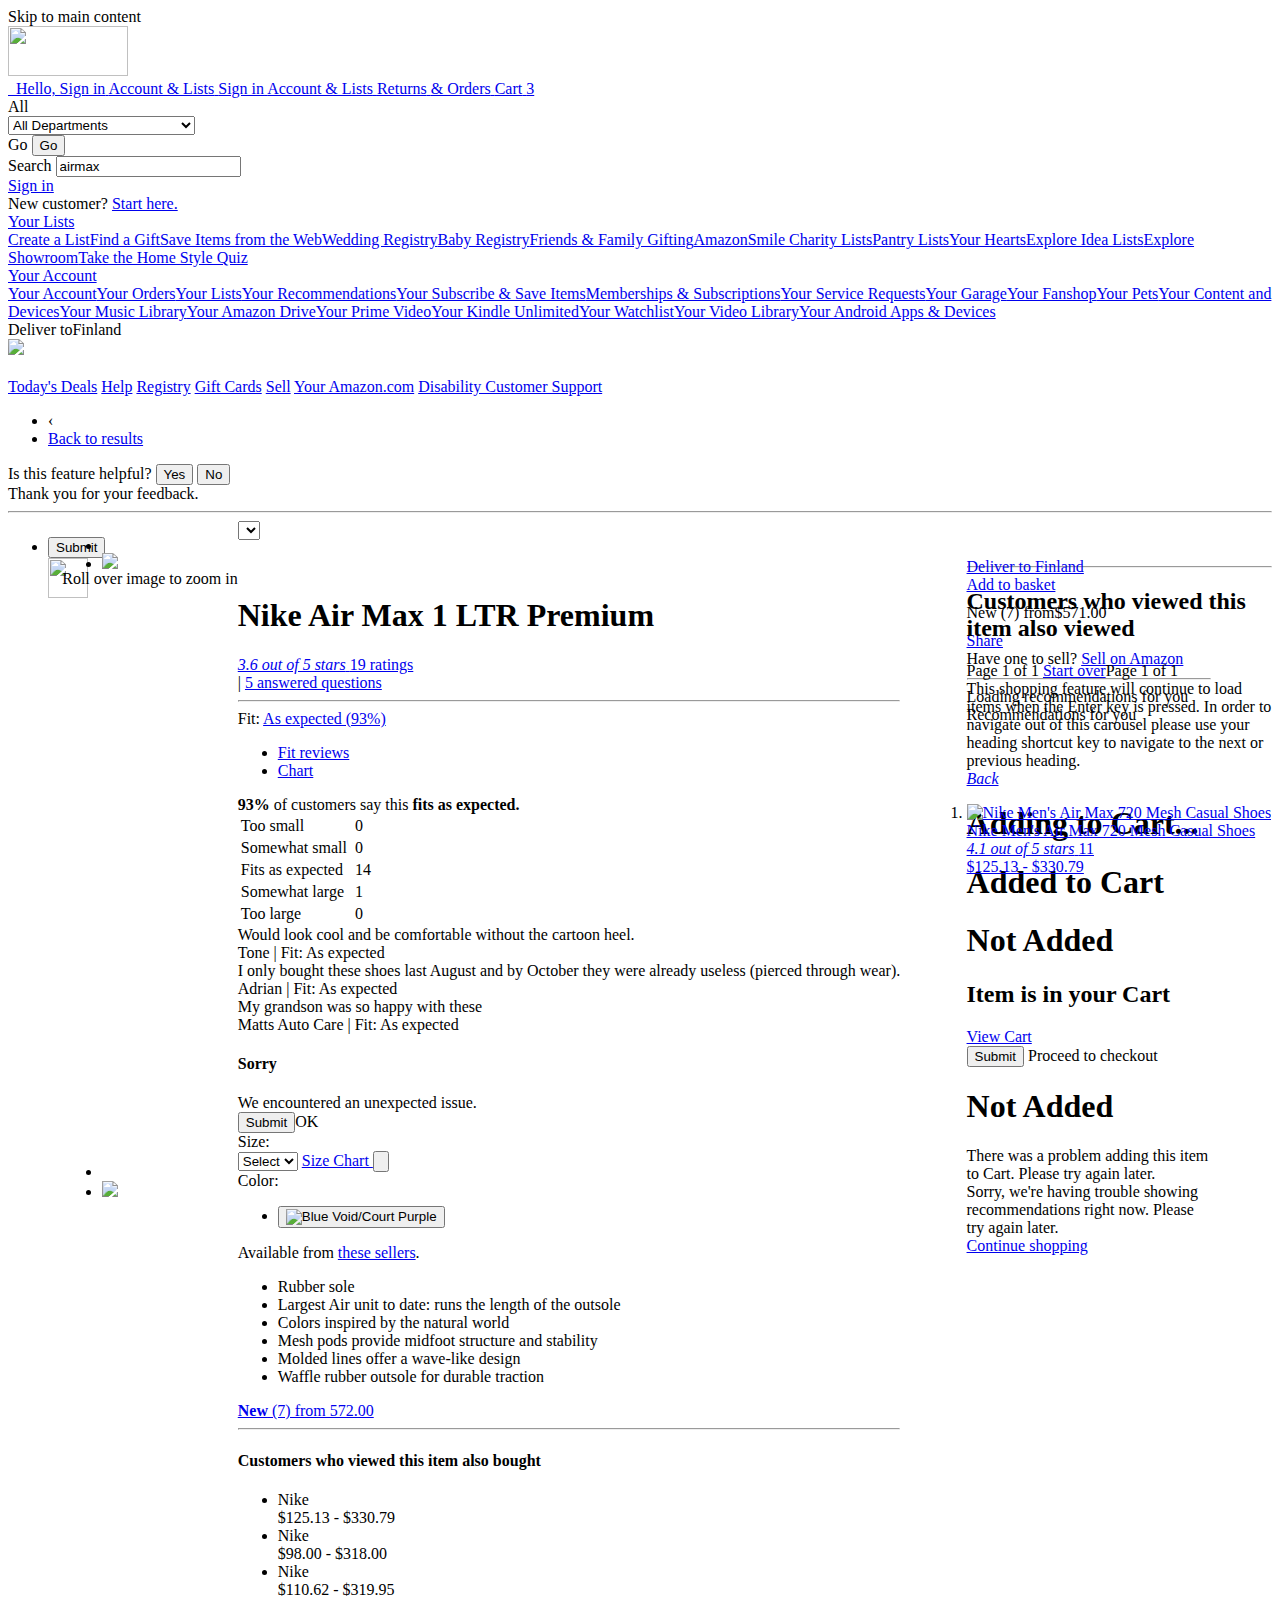
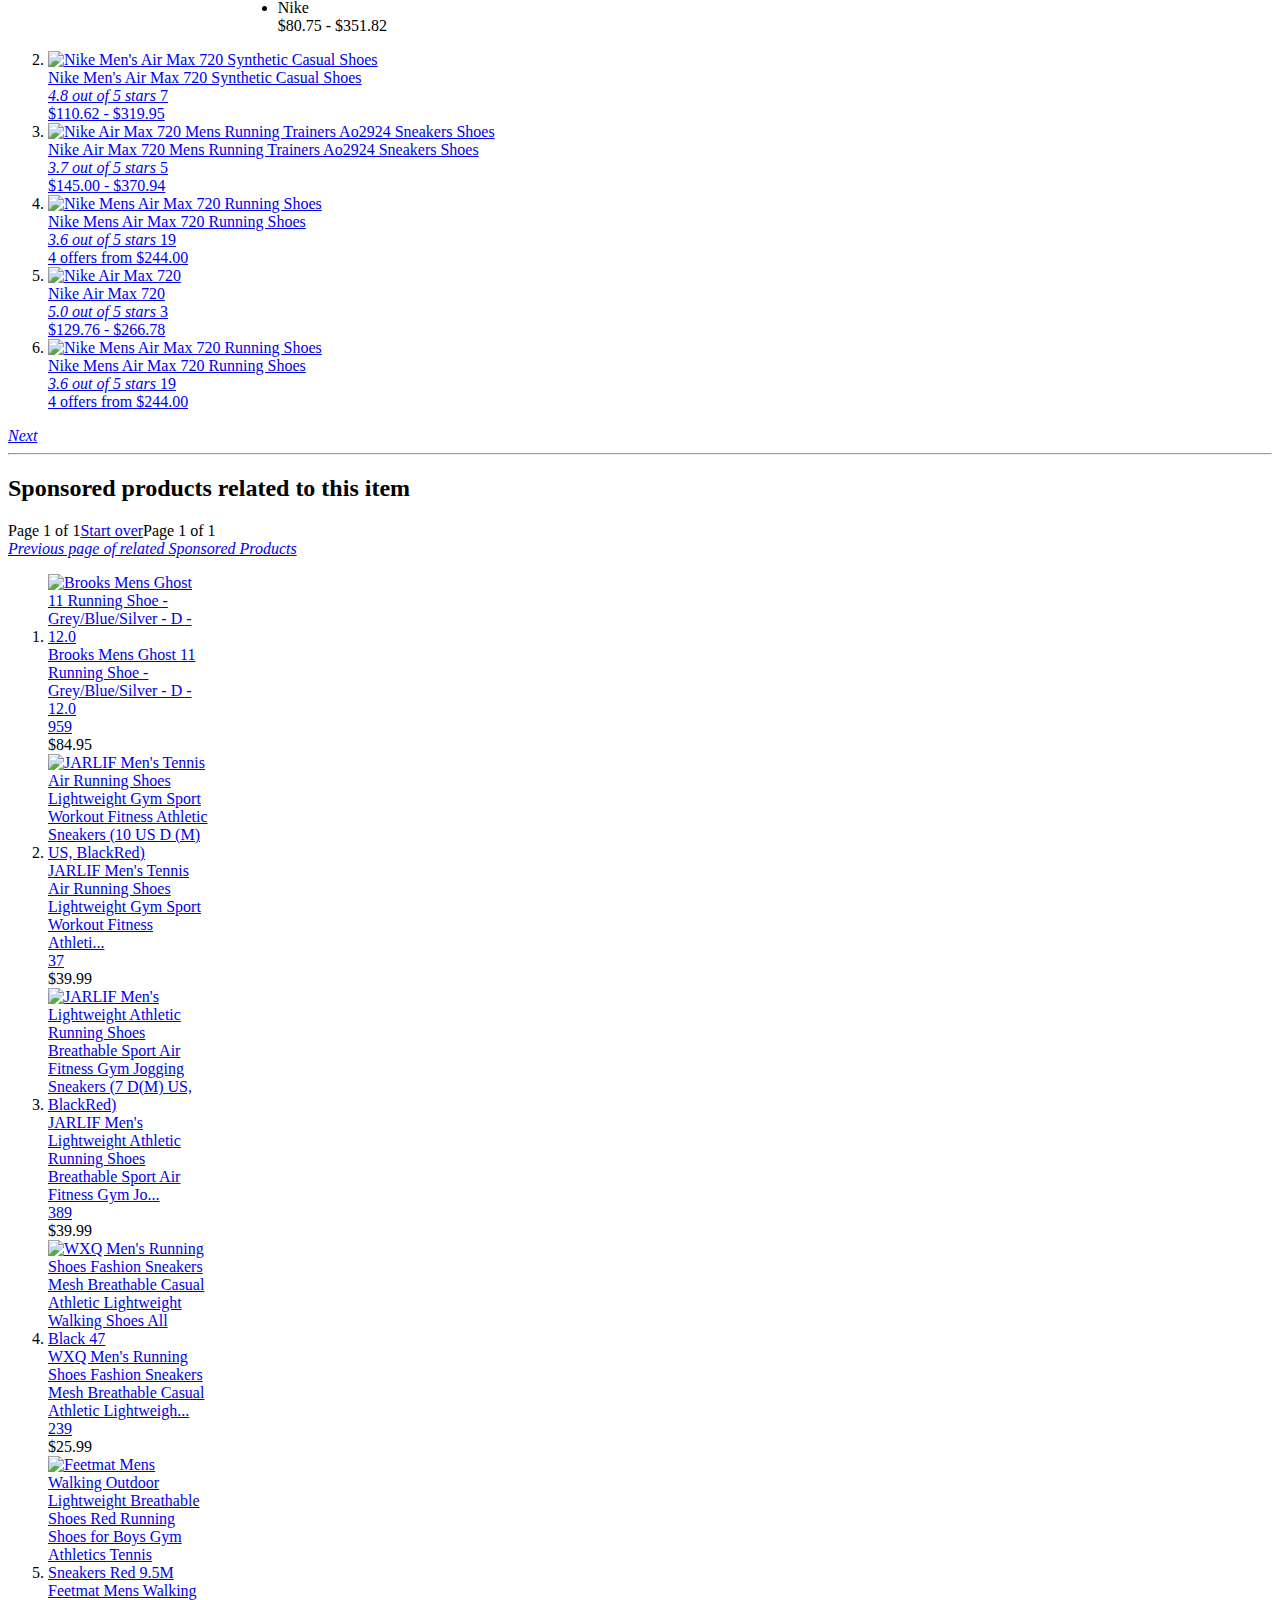
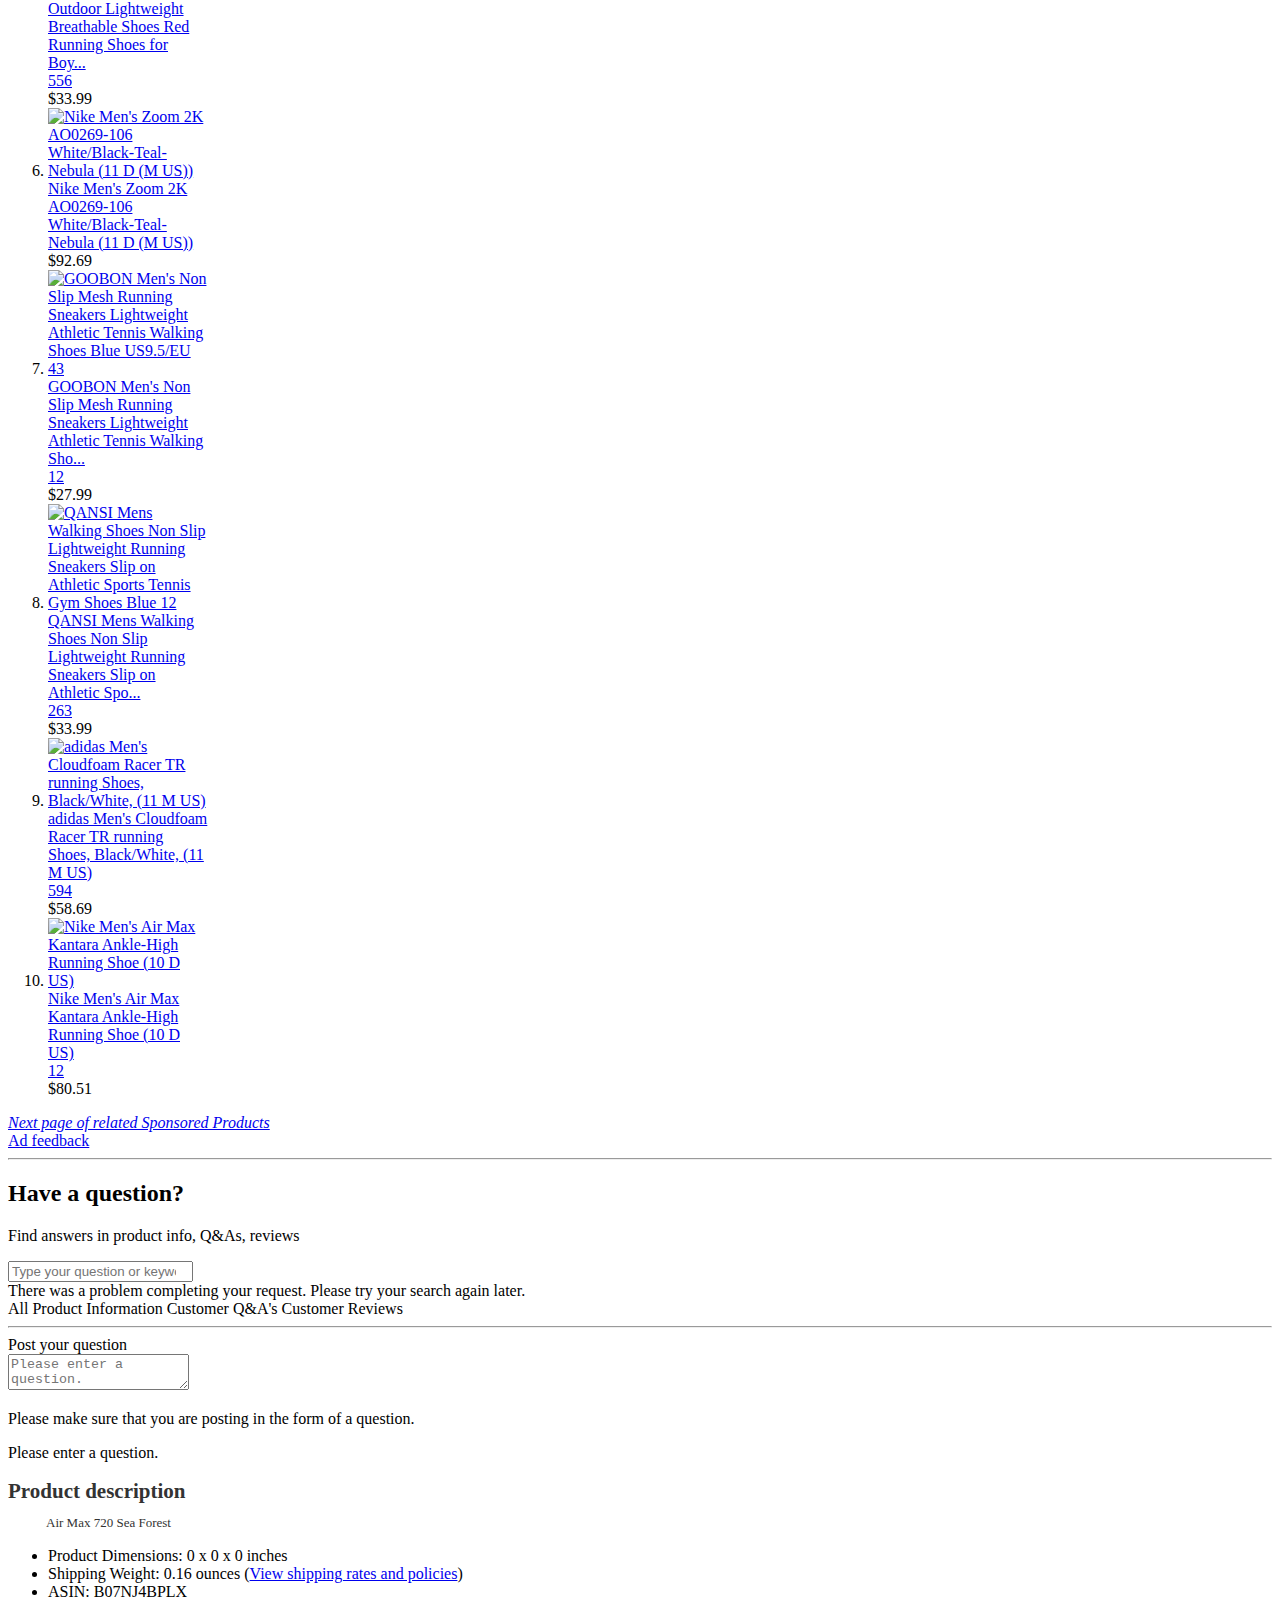
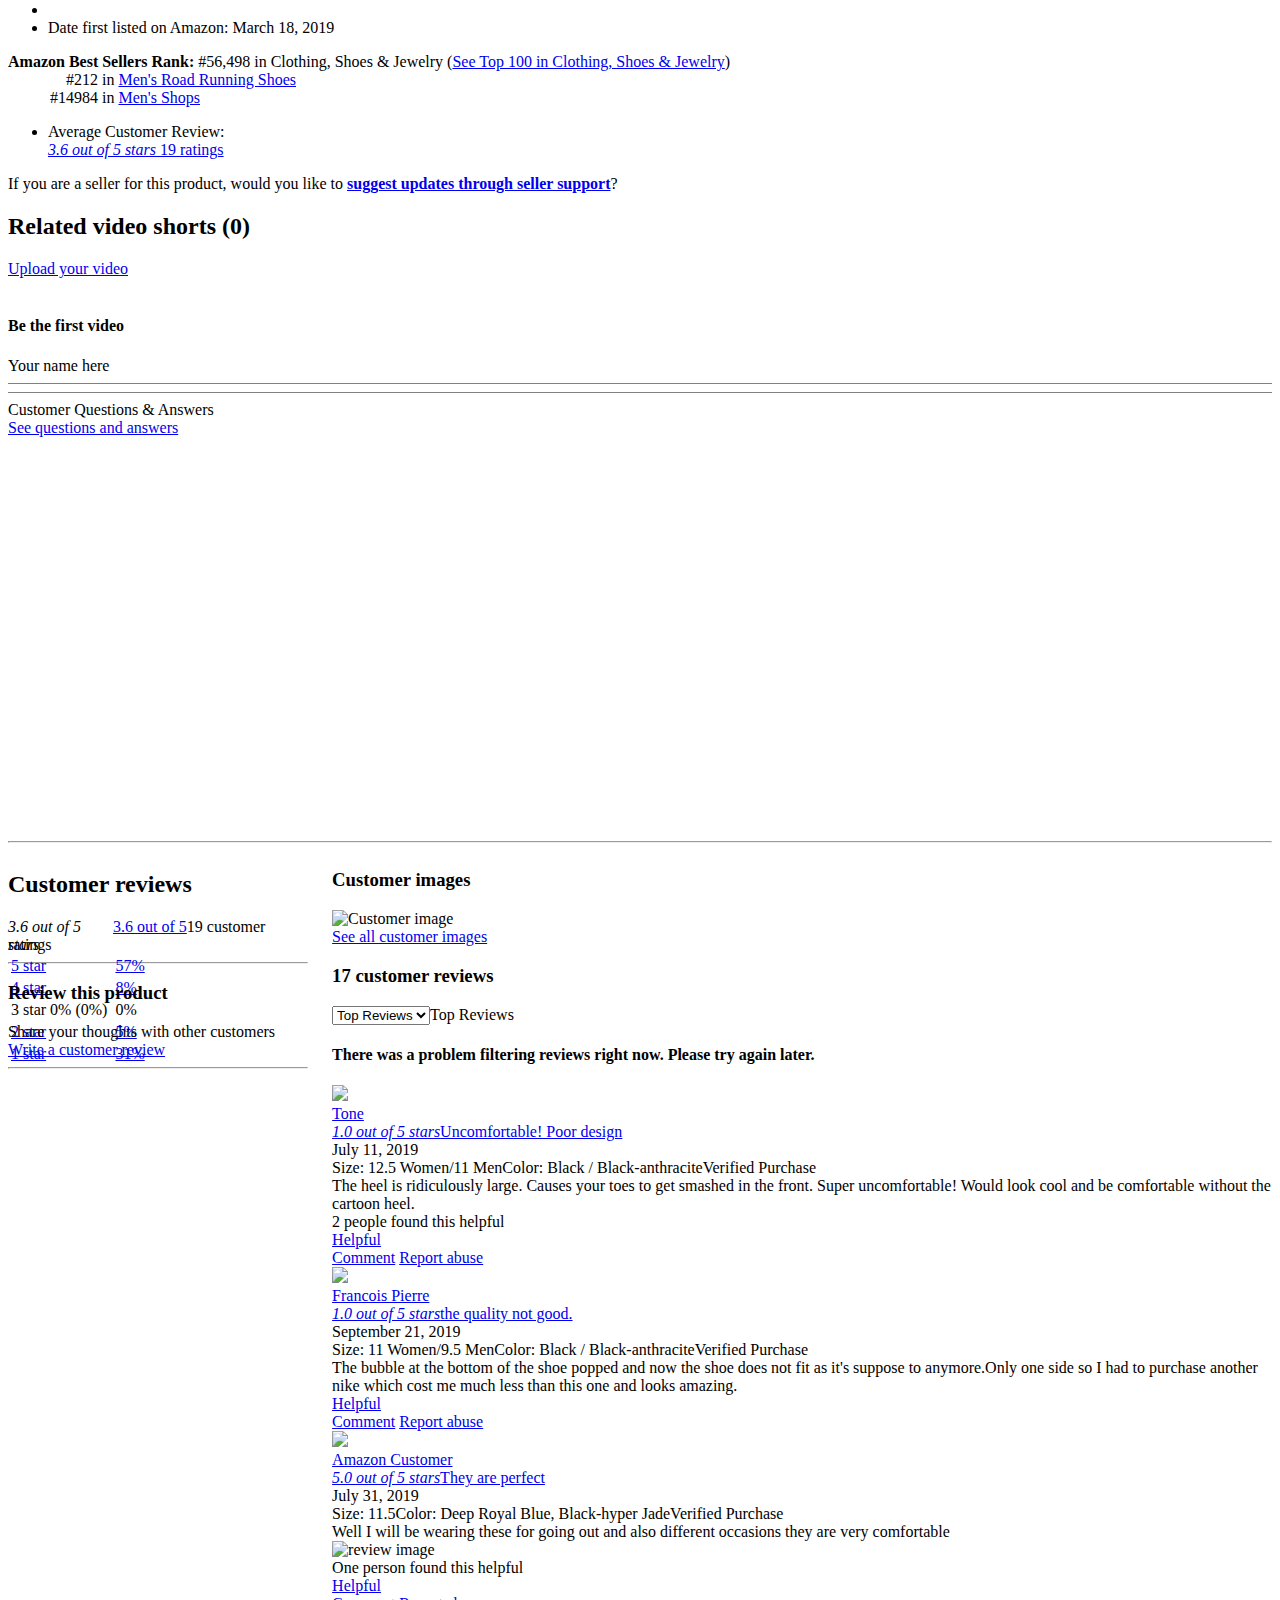
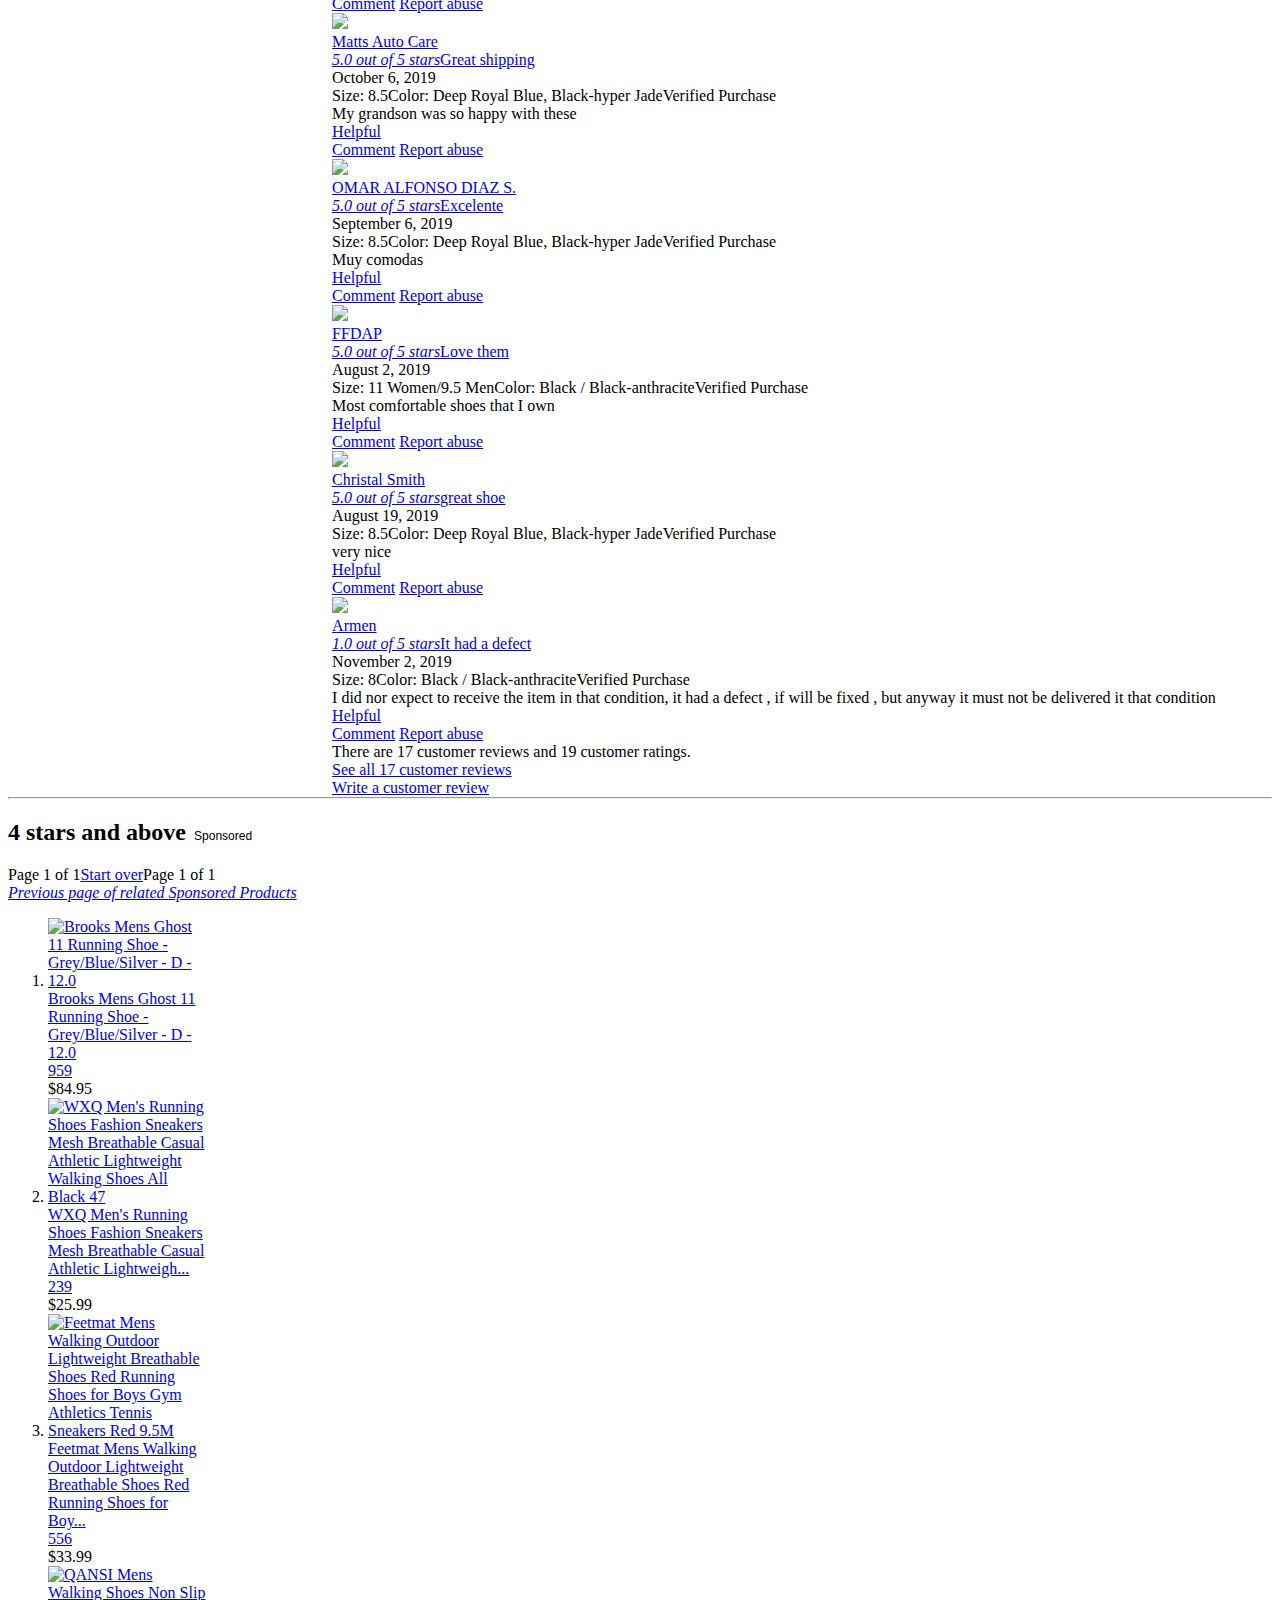
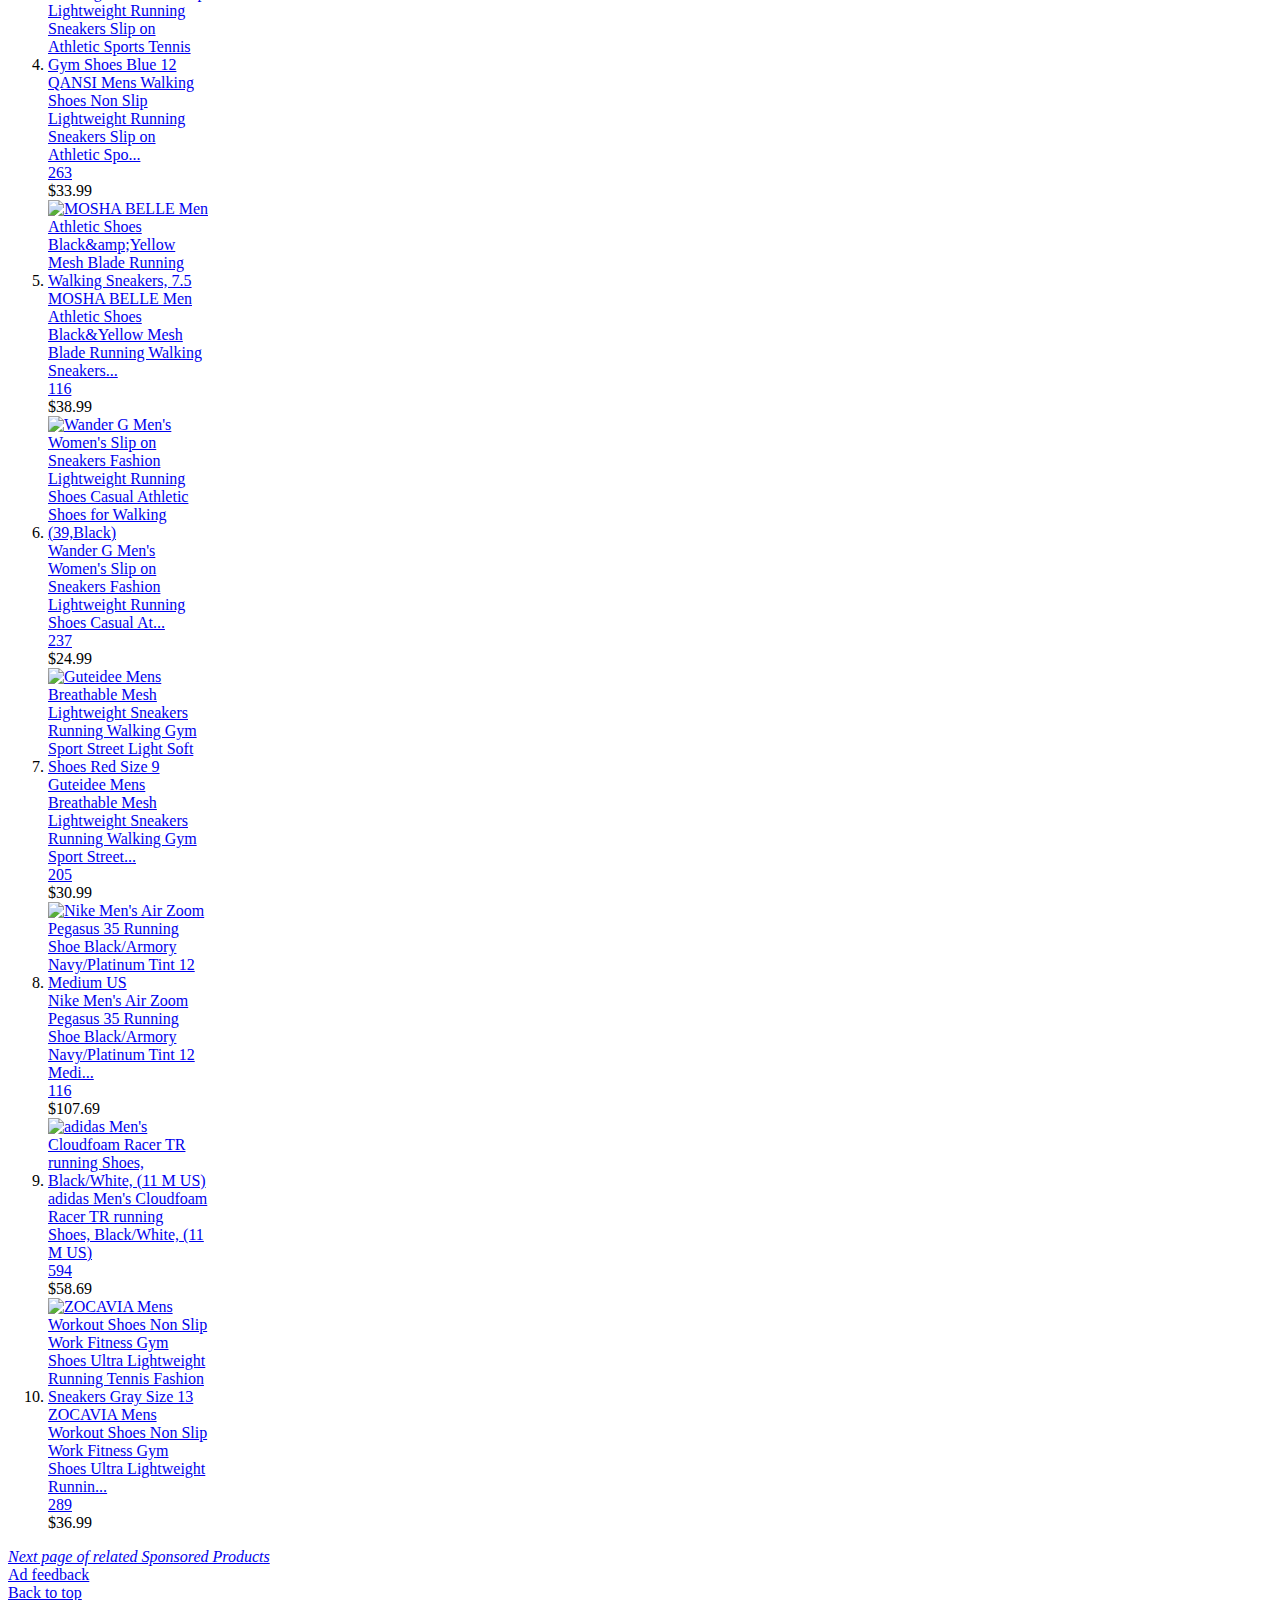
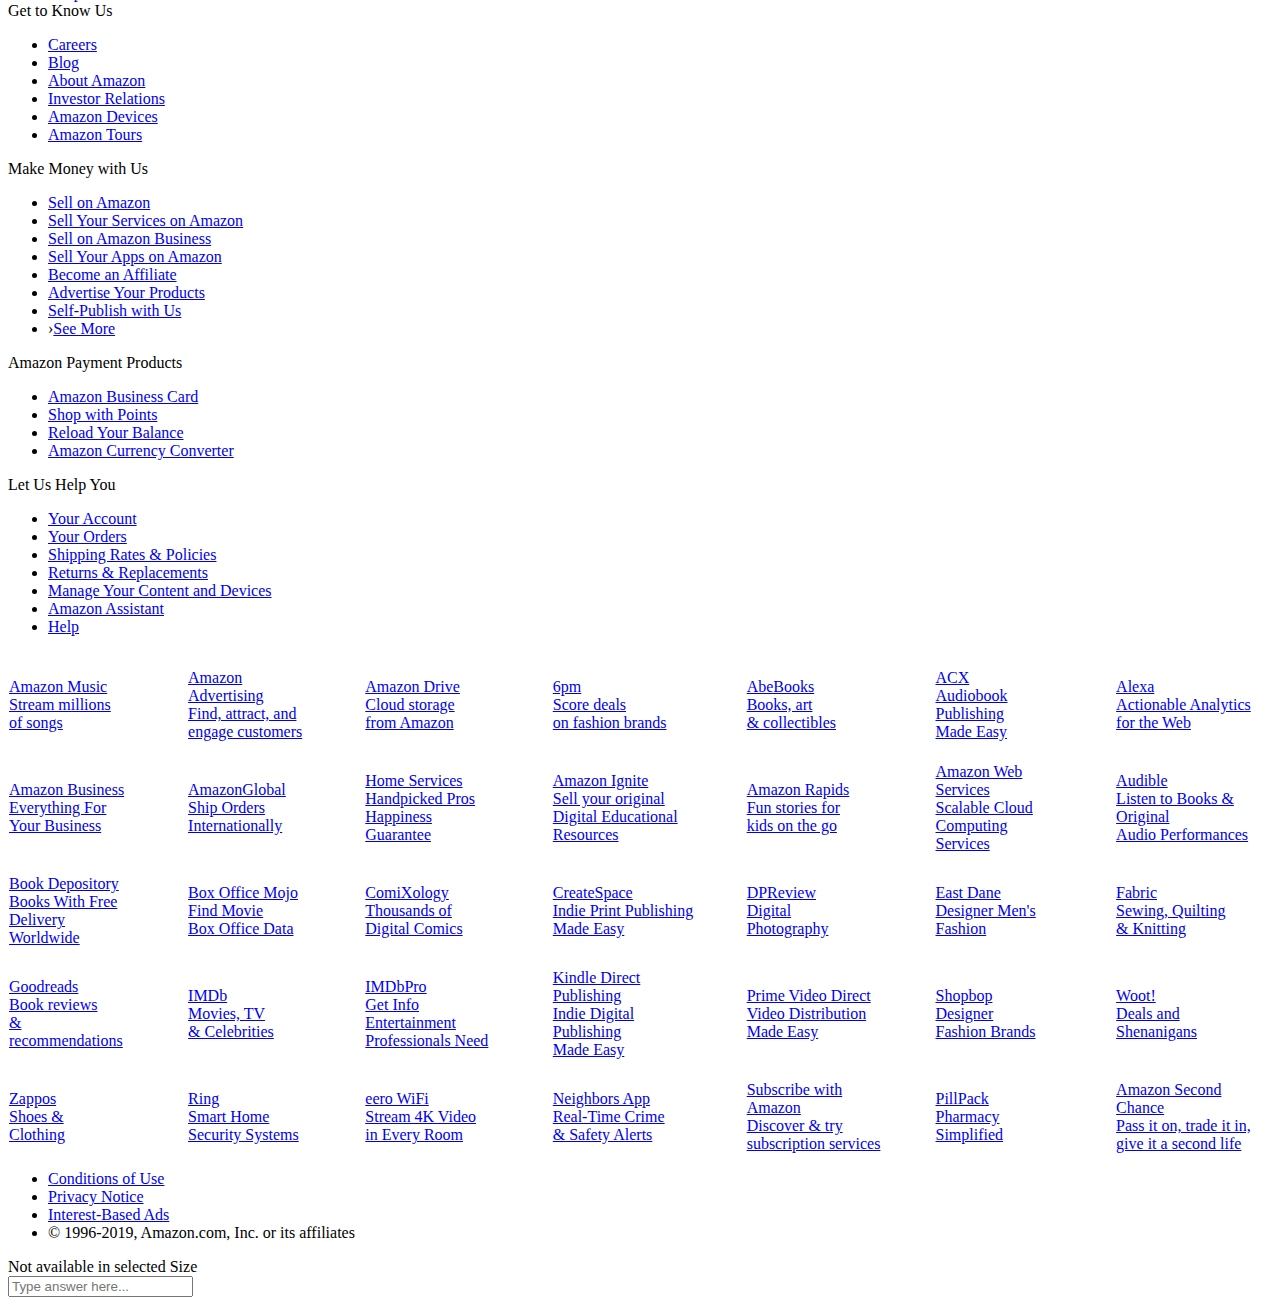
==== commit 536f6a6a: "update price" ====
--- a/web/static/wrong-price/index.html
+++ b/web/static/wrong-price/index.html
@@ -4818,7 +4818,7 @@
                             
                                 
                                 
-                                    <span><a href="https://www.amazon.com/gp/offer-listing/B07XCYPJDX/ref=dp_olp_new_center?ie=UTF8&amp;condition=new"><b>New</b> (7) from 571.00</a></span>
+                                    <span><a href="https://www.amazon.com/gp/offer-listing/B07XCYPJDX/ref=dp_olp_new_center?ie=UTF8&amp;condition=new"><b>New</b> (7) from 572.00</a></span>
                                 
                             
                         
